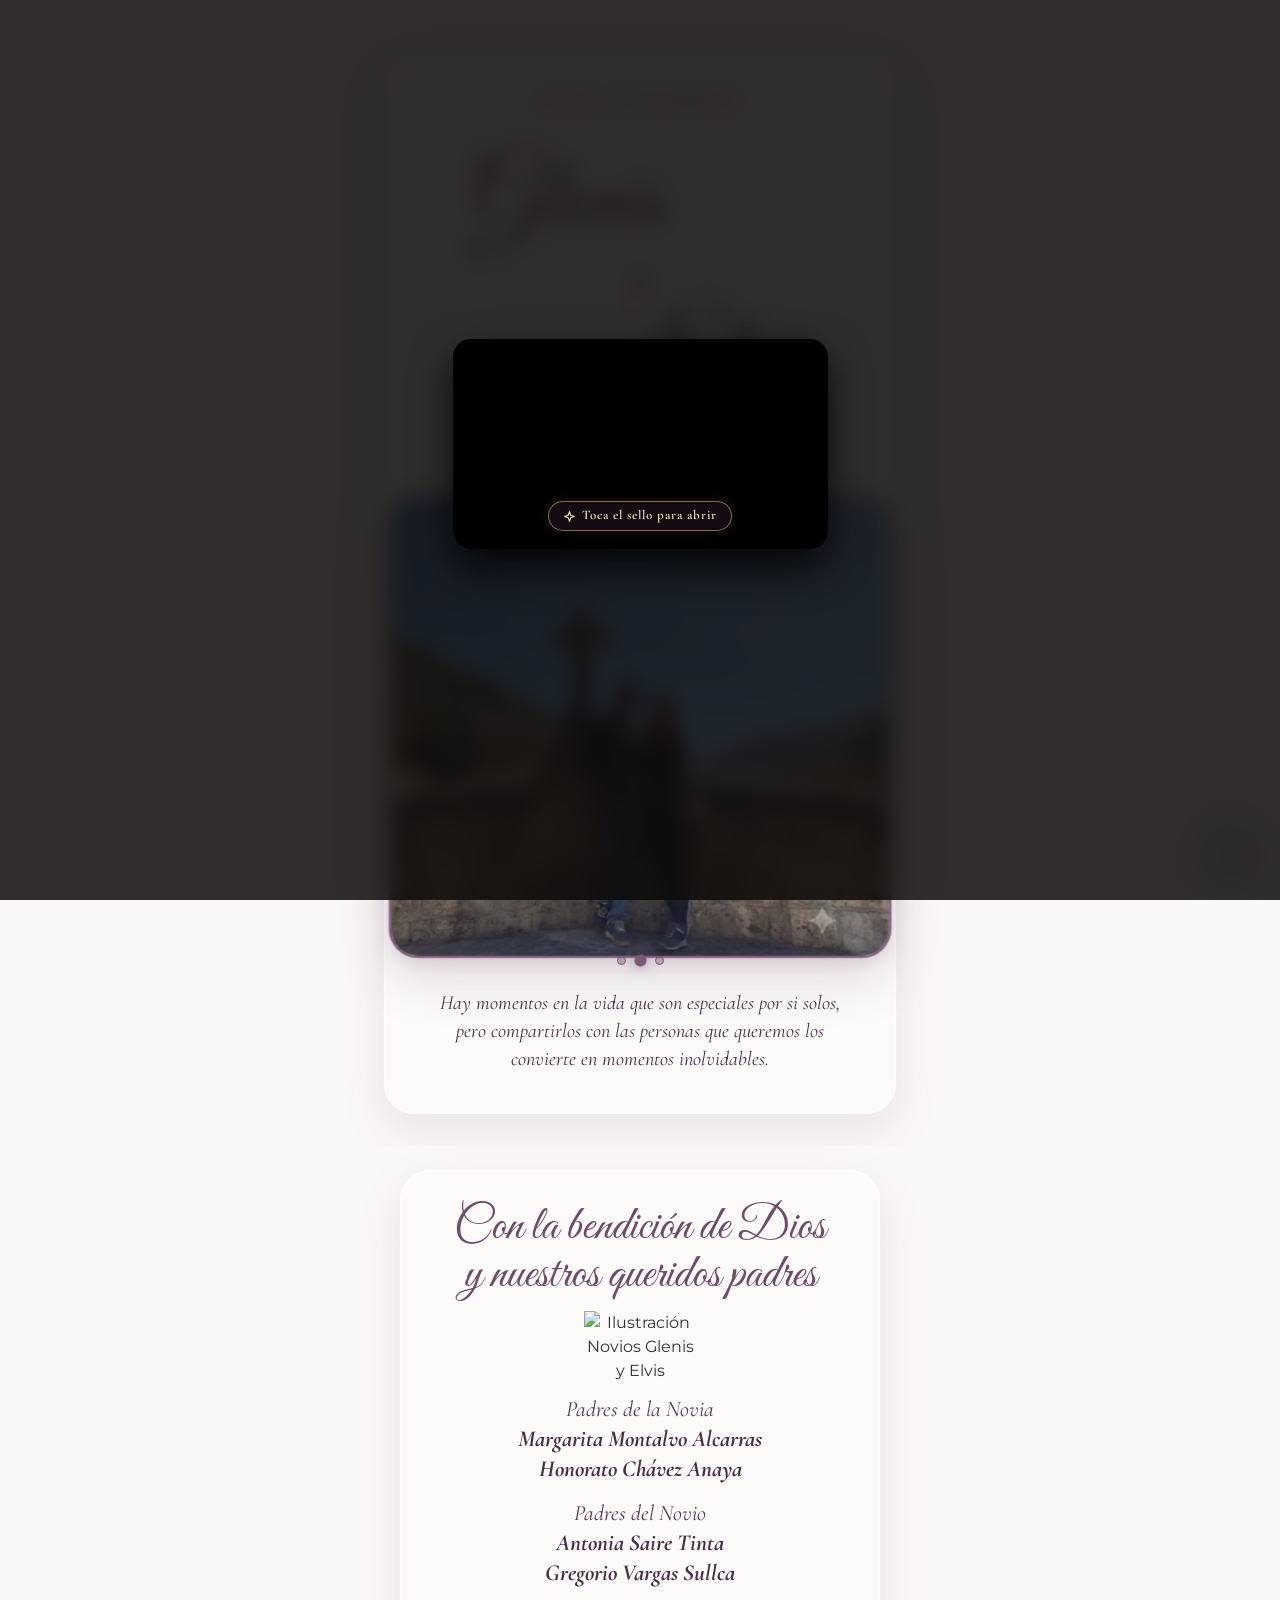
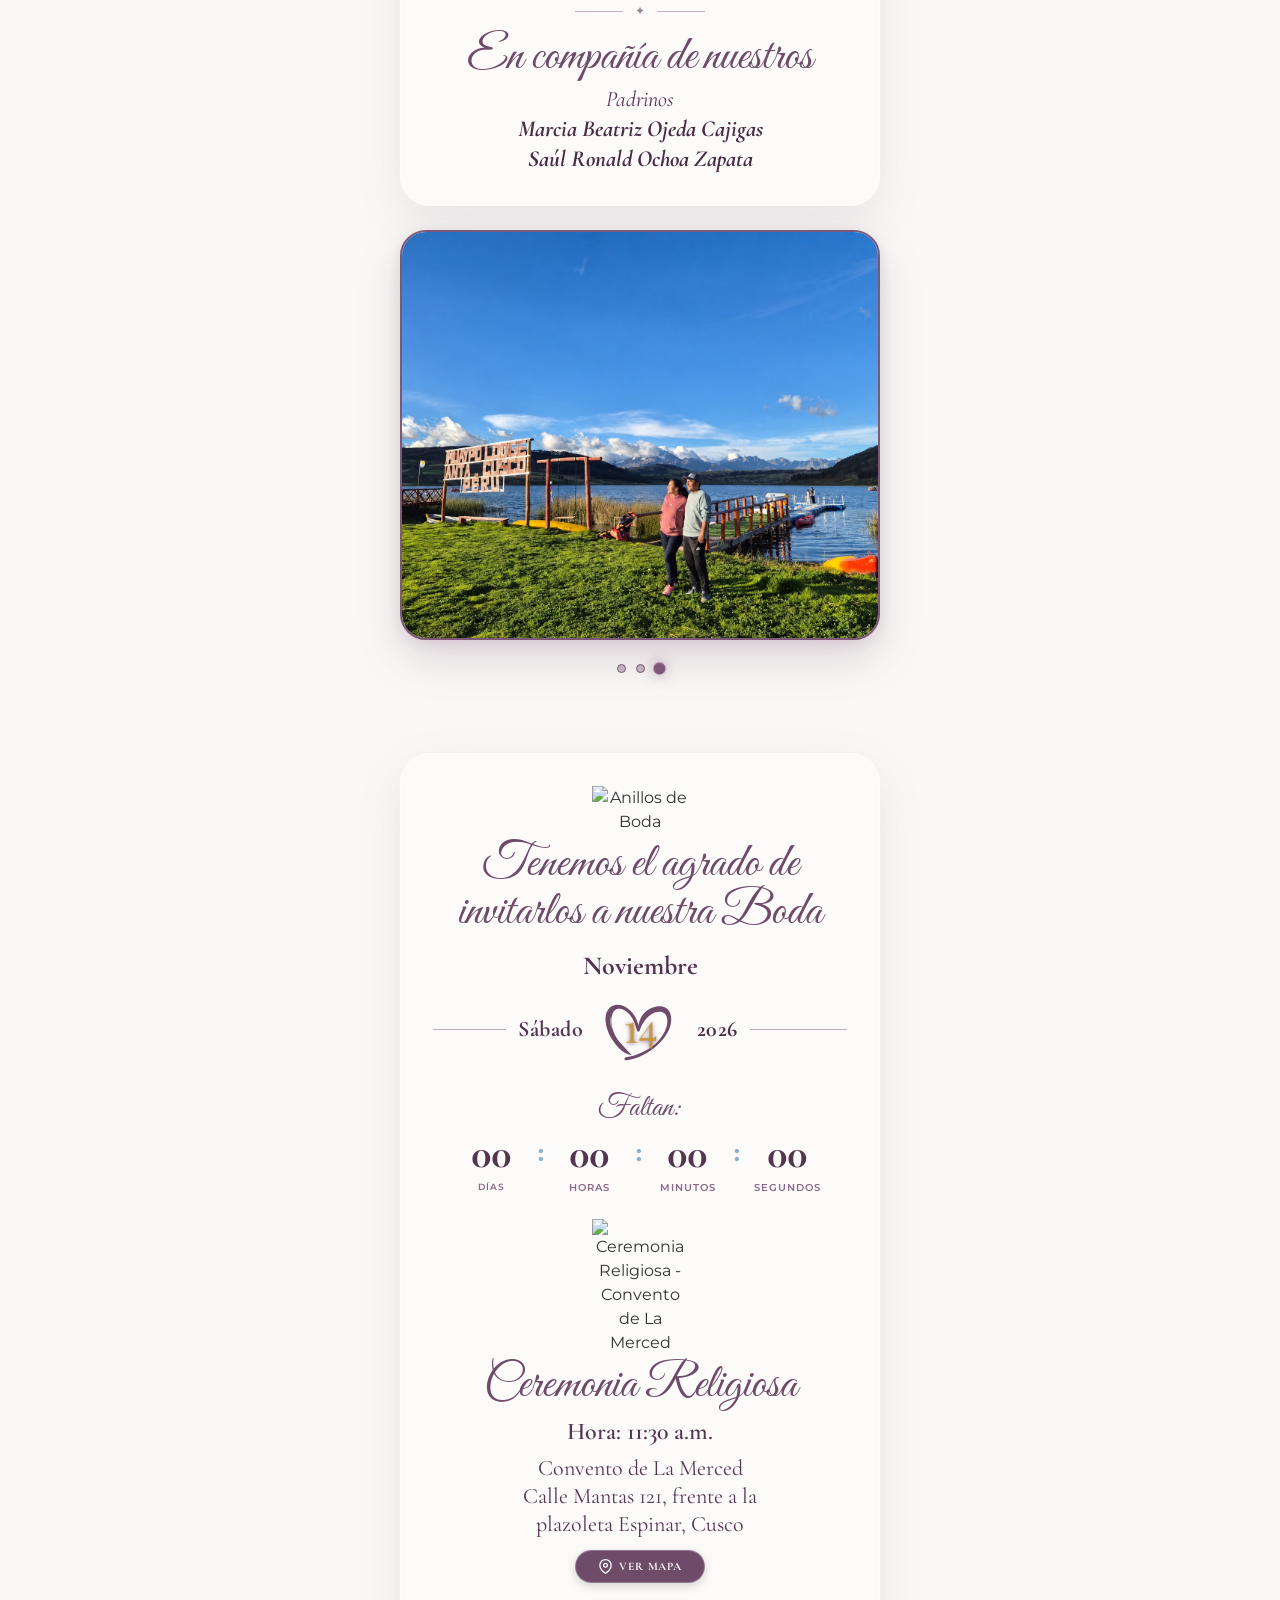
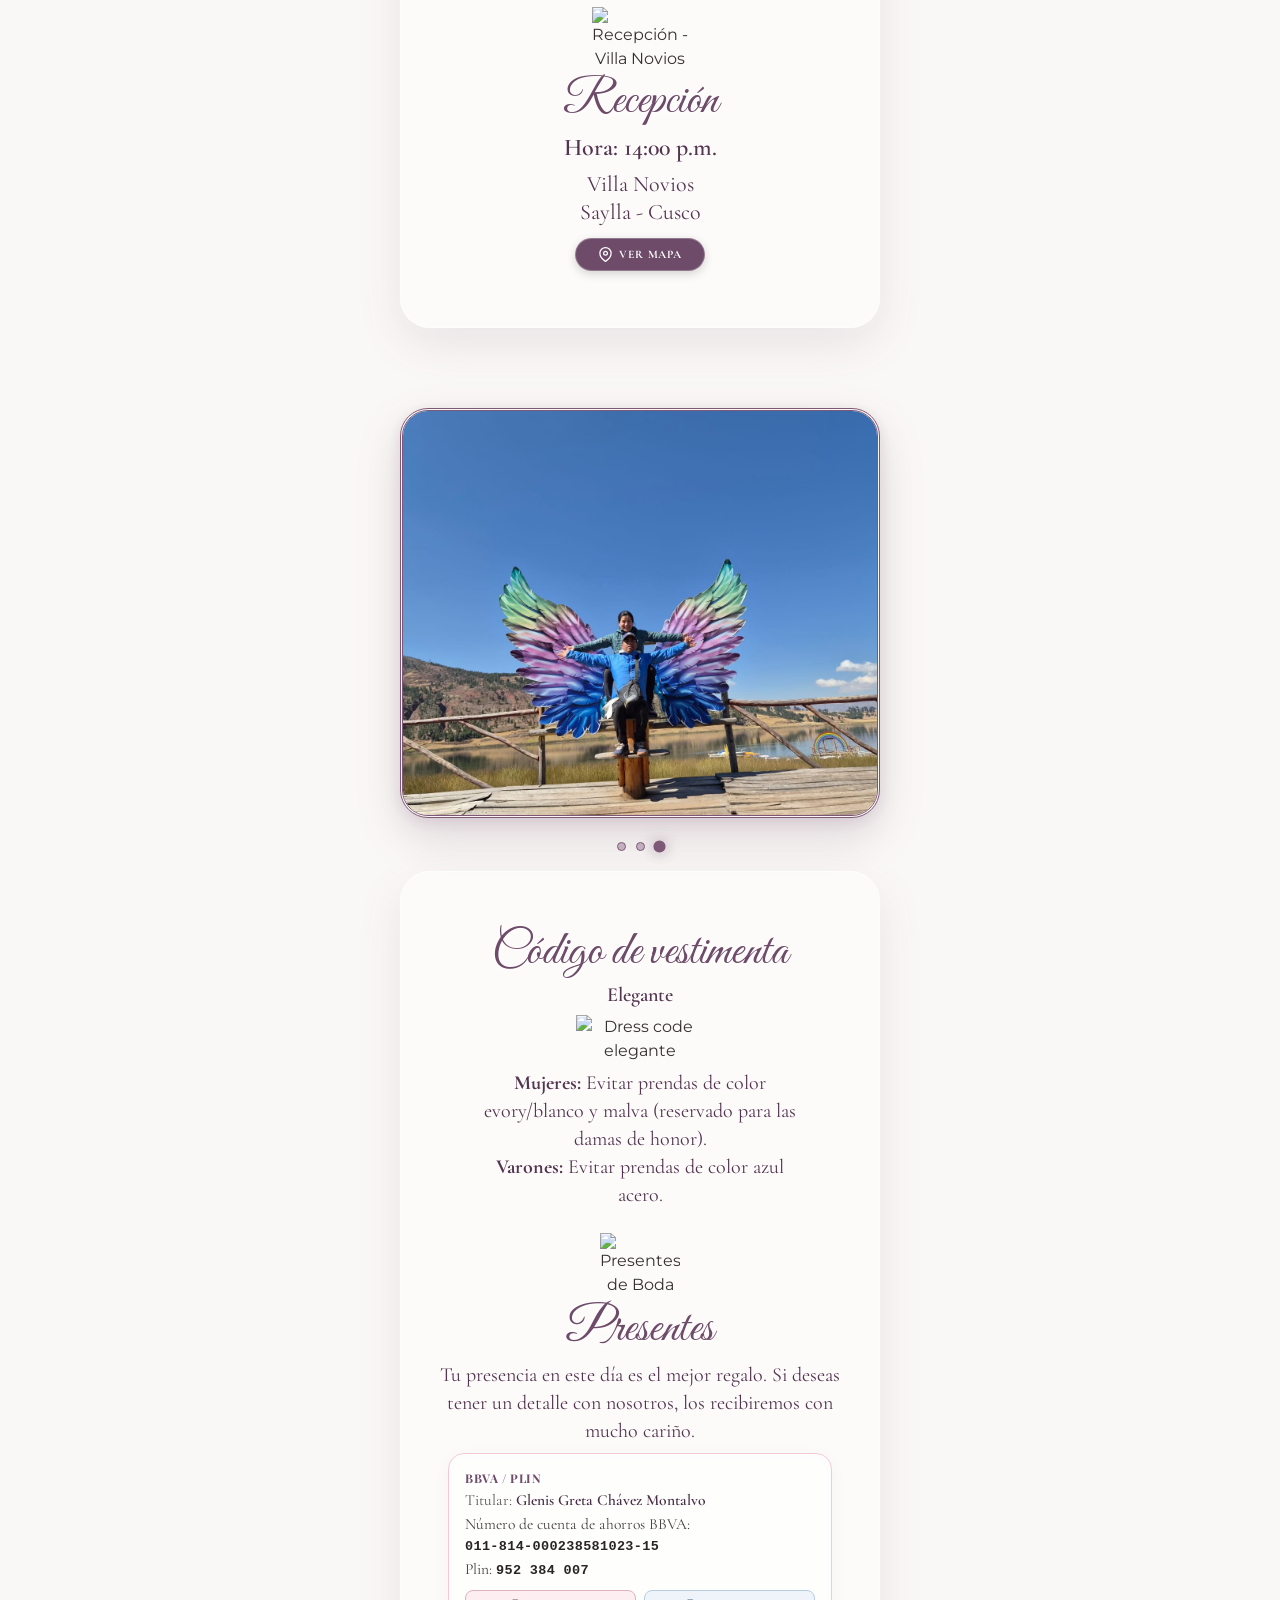
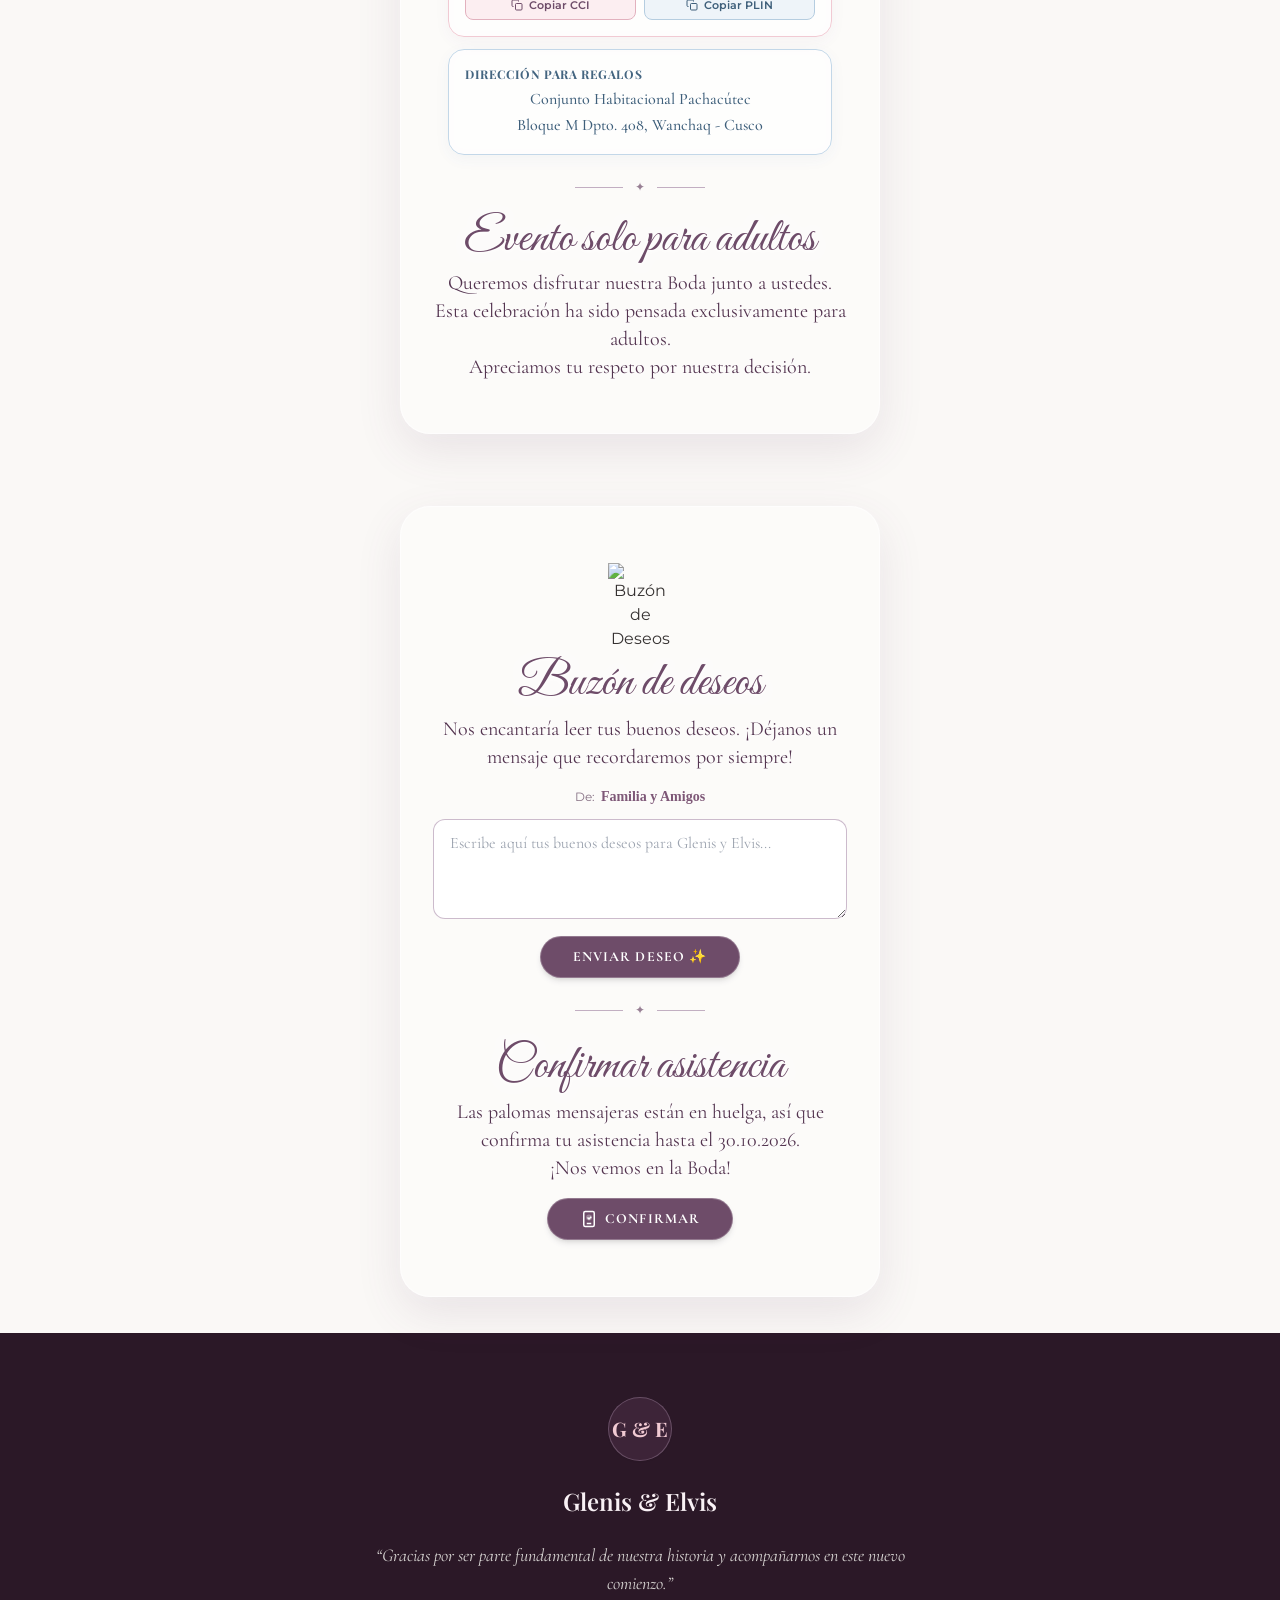
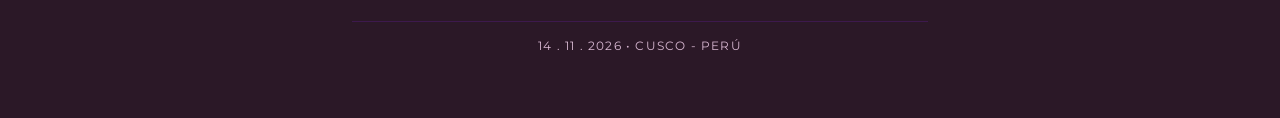
==== index.html @ 15eeb603 "Add files via upload" ====
<!DOCTYPE html>
<html lang="es"><head>
  <meta charset="UTF-8">
  <meta name="viewport" content="width=device-width, initial-scale=1.0">
  <title>Boda de Glenis &amp; Elvis | 14 de Noviembre de 2026</title>
  
  <!-- Favicon y Metadatos para compartir en WhatsApp y Redes Sociales -->
  <meta name="description" content="Acompáñanos a celebrar nuestra boda. Convento de La Merced y Villa Novios Saylla - Cusco. Glenis &amp; Elvis.">
  <meta property="og:title" content="Boda de Glenis &amp; Elvis 💍">
  <meta property="og:description" content="¡Nos Casamos! 14 de Noviembre de 2026 en Cusco. Toca para ver la invitación oficial y confirmar tu asistencia.">
  <meta property="og:type" content="website">

  <!-- Preload de Prioridad Máxima para el Video del Sobre -->
  <link rel="preload" as="video" href="img/video_sobre.mp4" type="video/mp4">

  <!-- Tailwind CSS CDN (Diferido para no bloquear renderizado inicial) -->
  <script src="https://cdn.tailwindcss.com" defer=""></script>
  
  <!-- Google Fonts: Playfair Display, Great Vibes, Cormorant Garamond, Montserrat, Cinzel -->
  <link rel="preconnect" href="https://fonts.googleapis.com">
  <link rel="preconnect" href="https://fonts.gstatic.com" crossorigin="">
  <link href="https://fonts.googleapis.com/css2?family=Alex+Brush&amp;family=Cinzel:wght@500;600;700&amp;family=Cormorant+Garamond:ital,wght@0,400;0,600;0,700;1,400&amp;family=Great+Vibes&amp;family=Lora:ital,wght@0,400;0,600;1,400&amp;family=Montserrat:wght@300;400;500;600;700&amp;family=Playfair+Display:ital,wght@0,400;0,600;0,700;1,400;1,500;1,600&amp;display=swap" rel="stylesheet">
  
  <!-- Fuente Aniyah (Carga Asíncrona sin bloquear renderizado) -->
  <link href="https://fonts.cdnfonts.com/css/aniyah" rel="stylesheet" media="print" onload="this.media='all'">
  
  <!-- Feather / Lucide Icons -->
  <script src="https://unpkg.com/lucide@latest"></script>
  
  <!-- Canvas Confetti -->
  <script src="https://cdn.jsdelivr.net/npm/canvas-confetti@1.6.0/dist/confetti.browser.min.js"></script>

  <!-- Estilos Personalizados -->
  <link rel="stylesheet" href="style.css">
<style>*, ::before, ::after{--tw-border-spacing-x:0;--tw-border-spacing-y:0;--tw-translate-x:0;--tw-translate-y:0;--tw-rotate:0;--tw-skew-x:0;--tw-skew-y:0;--tw-scale-x:1;--tw-scale-y:1;--tw-pan-x: ;--tw-pan-y: ;--tw-pinch-zoom: ;--tw-scroll-snap-strictness:proximity;--tw-gradient-from-position: ;--tw-gradient-via-position: ;--tw-gradient-to-position: ;--tw-ordinal: ;--tw-slashed-zero: ;--tw-numeric-figure: ;--tw-numeric-spacing: ;--tw-numeric-fraction: ;--tw-ring-inset: ;--tw-ring-offset-width:0px;--tw-ring-offset-color:#fff;--tw-ring-color:rgb(59 130 246 / 0.5);--tw-ring-offset-shadow:0 0 #0000;--tw-ring-shadow:0 0 #0000;--tw-shadow:0 0 #0000;--tw-shadow-colored:0 0 #0000;--tw-blur: ;--tw-brightness: ;--tw-contrast: ;--tw-grayscale: ;--tw-hue-rotate: ;--tw-invert: ;--tw-saturate: ;--tw-sepia: ;--tw-drop-shadow: ;--tw-backdrop-blur: ;--tw-backdrop-brightness: ;--tw-backdrop-contrast: ;--tw-backdrop-grayscale: ;--tw-backdrop-hue-rotate: ;--tw-backdrop-invert: ;--tw-backdrop-opacity: ;--tw-backdrop-saturate: ;--tw-backdrop-sepia: ;--tw-contain-size: ;--tw-contain-layout: ;--tw-contain-paint: ;--tw-contain-style: }::backdrop{--tw-border-spacing-x:0;--tw-border-spacing-y:0;--tw-translate-x:0;--tw-translate-y:0;--tw-rotate:0;--tw-skew-x:0;--tw-skew-y:0;--tw-scale-x:1;--tw-scale-y:1;--tw-pan-x: ;--tw-pan-y: ;--tw-pinch-zoom: ;--tw-scroll-snap-strictness:proximity;--tw-gradient-from-position: ;--tw-gradient-via-position: ;--tw-gradient-to-position: ;--tw-ordinal: ;--tw-slashed-zero: ;--tw-numeric-figure: ;--tw-numeric-spacing: ;--tw-numeric-fraction: ;--tw-ring-inset: ;--tw-ring-offset-width:0px;--tw-ring-offset-color:#fff;--tw-ring-color:rgb(59 130 246 / 0.5);--tw-ring-offset-shadow:0 0 #0000;--tw-ring-shadow:0 0 #0000;--tw-shadow:0 0 #0000;--tw-shadow-colored:0 0 #0000;--tw-blur: ;--tw-brightness: ;--tw-contrast: ;--tw-grayscale: ;--tw-hue-rotate: ;--tw-invert: ;--tw-saturate: ;--tw-sepia: ;--tw-drop-shadow: ;--tw-backdrop-blur: ;--tw-backdrop-brightness: ;--tw-backdrop-contrast: ;--tw-backdrop-grayscale: ;--tw-backdrop-hue-rotate: ;--tw-backdrop-invert: ;--tw-backdrop-opacity: ;--tw-backdrop-saturate: ;--tw-backdrop-sepia: ;--tw-contain-size: ;--tw-contain-layout: ;--tw-contain-paint: ;--tw-contain-style: }/* ! tailwindcss v3.4.17 | MIT License | https://tailwindcss.com */*,::after,::before{box-sizing:border-box;border-width:0;border-style:solid;border-color:#e5e7eb}::after,::before{--tw-content:''}:host,html{line-height:1.5;-webkit-text-size-adjust:100%;-moz-tab-size:4;tab-size:4;font-family:ui-sans-serif, system-ui, sans-serif, "Apple Color Emoji", "Segoe UI Emoji", "Segoe UI Symbol", "Noto Color Emoji";font-feature-settings:normal;font-variation-settings:normal;-webkit-tap-highlight-color:transparent}body{margin:0;line-height:inherit}hr{height:0;color:inherit;border-top-width:1px}abbr:where([title]){-webkit-text-decoration:underline dotted;text-decoration:underline dotted}h1,h2,h3,h4,h5,h6{font-size:inherit;font-weight:inherit}a{color:inherit;text-decoration:inherit}b,strong{font-weight:bolder}code,kbd,pre,samp{font-family:ui-monospace, SFMono-Regular, Menlo, Monaco, Consolas, "Liberation Mono", "Courier New", monospace;font-feature-settings:normal;font-variation-settings:normal;font-size:1em}small{font-size:80%}sub,sup{font-size:75%;line-height:0;position:relative;vertical-align:baseline}sub{bottom:-.25em}sup{top:-.5em}table{text-indent:0;border-color:inherit;border-collapse:collapse}button,input,optgroup,select,textarea{font-family:inherit;font-feature-settings:inherit;font-variation-settings:inherit;font-size:100%;font-weight:inherit;line-height:inherit;letter-spacing:inherit;color:inherit;margin:0;padding:0}button,select{text-transform:none}button,input:where([type=button]),input:where([type=reset]),input:where([type=submit]){-webkit-appearance:button;background-color:transparent;background-image:none}:-moz-focusring{outline:auto}:-moz-ui-invalid{box-shadow:none}progress{vertical-align:baseline}::-webkit-inner-spin-button,::-webkit-outer-spin-button{height:auto}[type=search]{-webkit-appearance:textfield;outline-offset:-2px}::-webkit-search-decoration{-webkit-appearance:none}::-webkit-file-upload-button{-webkit-appearance:button;font:inherit}summary{display:list-item}blockquote,dd,dl,figure,h1,h2,h3,h4,h5,h6,hr,p,pre{margin:0}fieldset{margin:0;padding:0}legend{padding:0}menu,ol,ul{list-style:none;margin:0;padding:0}dialog{padding:0}textarea{resize:vertical}input::placeholder,textarea::placeholder{opacity:1;color:#9ca3af}[role=button],button{cursor:pointer}:disabled{cursor:default}audio,canvas,embed,iframe,img,object,svg,video{display:block;vertical-align:middle}img,video{max-width:100%;height:auto}[hidden]:where(:not([hidden=until-found])){display:none}.fixed{position:fixed}.absolute{position:absolute}.relative{position:relative}.inset-0{inset:0px}.right-4{right:1rem}.top-4{top:1rem}.z-10{z-index:10}.z-\[998\]{z-index:998}.z-\[999\]{z-index:999}.mx-auto{margin-left:auto;margin-right:auto}.my-2{margin-top:0.5rem;margin-bottom:0.5rem}.my-3{margin-top:0.75rem;margin-bottom:0.75rem}.my-3\.5{margin-top:0.875rem;margin-bottom:0.875rem}.my-4{margin-top:1rem;margin-bottom:1rem}.my-5{margin-top:1.25rem;margin-bottom:1.25rem}.my-6{margin-top:1.5rem;margin-bottom:1.5rem}.my-auto{margin-top:auto;margin-bottom:auto}.mb-0\.5{margin-bottom:0.125rem}.mb-1{margin-bottom:0.25rem}.mb-1\.5{margin-bottom:0.375rem}.mb-2{margin-bottom:0.5rem}.mb-3{margin-bottom:0.75rem}.mb-4{margin-bottom:1rem}.mb-5{margin-bottom:1.25rem}.mt-0\.5{margin-top:0.125rem}.mt-1\.5{margin-top:0.375rem}.mt-2\.5{margin-top:0.625rem}.mt-20{margin-top:5rem}.mt-6{margin-top:1.5rem}.block{display:block}.flex{display:flex}.inline-flex{display:inline-flex}.grid{display:grid}.hidden{display:none}.h-16{height:4rem}.h-4{height:1rem}.h-\[1px\]{height:1px}.h-auto{height:auto}.min-h-\[660px\]{min-height:660px}.min-h-screen{min-height:100vh}.w-12{width:3rem}.w-16{width:4rem}.w-20{width:5rem}.w-24{width:6rem}.w-28{width:7rem}.w-4{width:1rem}.w-full{width:100%}.max-w-\[280px\]{max-width:280px}.max-w-lg{max-width:32rem}.max-w-md{max-width:28rem}.max-w-sm{max-width:24rem}.max-w-xl{max-width:36rem}.max-w-xs{max-width:20rem}@keyframes pulse{50%{opacity:.5}}.animate-pulse{animation:pulse 2s cubic-bezier(0.4, 0, 0.6, 1) infinite}.cursor-pointer{cursor:pointer}.select-none{-webkit-user-select:none;user-select:none}.grid-cols-2{grid-template-columns:repeat(2, minmax(0, 1fr))}.flex-col{flex-direction:column}.items-center{align-items:center}.justify-start{justify-content:flex-start}.justify-end{justify-content:flex-end}.justify-center{justify-content:center}.justify-between{justify-content:space-between}.gap-1\.5{gap:0.375rem}.gap-2{gap:0.5rem}.gap-3{gap:0.75rem}.space-y-0\.5 > :not([hidden]) ~ :not([hidden]){--tw-space-y-reverse:0;margin-top:calc(0.125rem * calc(1 - var(--tw-space-y-reverse)));margin-bottom:calc(0.125rem * var(--tw-space-y-reverse))}.space-y-1 > :not([hidden]) ~ :not([hidden]){--tw-space-y-reverse:0;margin-top:calc(0.25rem * calc(1 - var(--tw-space-y-reverse)));margin-bottom:calc(0.25rem * var(--tw-space-y-reverse))}.space-y-1\.5 > :not([hidden]) ~ :not([hidden]){--tw-space-y-reverse:0;margin-top:calc(0.375rem * calc(1 - var(--tw-space-y-reverse)));margin-bottom:calc(0.375rem * var(--tw-space-y-reverse))}.space-y-2 > :not([hidden]) ~ :not([hidden]){--tw-space-y-reverse:0;margin-top:calc(0.5rem * calc(1 - var(--tw-space-y-reverse)));margin-bottom:calc(0.5rem * var(--tw-space-y-reverse))}.space-y-4 > :not([hidden]) ~ :not([hidden]){--tw-space-y-reverse:0;margin-top:calc(1rem * calc(1 - var(--tw-space-y-reverse)));margin-bottom:calc(1rem * var(--tw-space-y-reverse))}.space-y-6 > :not([hidden]) ~ :not([hidden]){--tw-space-y-reverse:0;margin-top:calc(1.5rem * calc(1 - var(--tw-space-y-reverse)));margin-bottom:calc(1.5rem * var(--tw-space-y-reverse))}.self-center{align-self:center}.overflow-hidden{overflow:hidden}.overflow-visible{overflow:visible}.overflow-y-auto{overflow-y:auto}.truncate{overflow:hidden;text-overflow:ellipsis;white-space:nowrap}.rounded-2xl{border-radius:1rem}.rounded-3xl{border-radius:1.5rem}.rounded-full{border-radius:9999px}.rounded-md{border-radius:0.375rem}.rounded-xl{border-radius:0.75rem}.border{border-width:1px}.border-y{border-top-width:1px;border-bottom-width:1px}.border-t{border-top-width:1px}.border-\[\#aa8eaa\]{--tw-border-opacity:1;border-color:rgb(170 142 170 / var(--tw-border-opacity, 1))}.border-\[\#aa8eaa\]\/40{border-color:rgb(170 142 170 / 0.4)}.border-\[\#aa8eaa\]\/60{border-color:rgb(170 142 170 / 0.6)}.border-\[\#b5cde0\]{--tw-border-opacity:1;border-color:rgb(181 205 224 / var(--tw-border-opacity, 1))}.border-\[\#c3d7e8\]{--tw-border-opacity:1;border-color:rgb(195 215 232 / var(--tw-border-opacity, 1))}.border-\[\#e2b1be\]{--tw-border-opacity:1;border-color:rgb(226 177 190 / var(--tw-border-opacity, 1))}.border-\[\#ede0d2\]\/90{border-color:rgb(237 224 210 / 0.9)}.border-\[\#f1cad3\]{--tw-border-opacity:1;border-color:rgb(241 202 211 / var(--tw-border-opacity, 1))}.border-purple-900\/40{border-color:rgb(88 28 135 / 0.4)}.border-stone-200{--tw-border-opacity:1;border-color:rgb(231 229 228 / var(--tw-border-opacity, 1))}.border-stone-300{--tw-border-opacity:1;border-color:rgb(214 211 209 / var(--tw-border-opacity, 1))}.bg-\[\#2b1827\]{--tw-bg-opacity:1;background-color:rgb(43 24 39 / var(--tw-bg-opacity, 1))}.bg-\[\#3d2438\]{--tw-bg-opacity:1;background-color:rgb(61 36 56 / var(--tw-bg-opacity, 1))}.bg-\[\#aa8eaa\]{--tw-bg-opacity:1;background-color:rgb(170 142 170 / var(--tw-bg-opacity, 1))}.bg-\[\#eef4f9\]{--tw-bg-opacity:1;background-color:rgb(238 244 249 / var(--tw-bg-opacity, 1))}.bg-\[\#faf7f2\]{--tw-bg-opacity:1;background-color:rgb(250 247 242 / var(--tw-bg-opacity, 1))}.bg-\[\#fceef1\]{--tw-bg-opacity:1;background-color:rgb(252 238 241 / var(--tw-bg-opacity, 1))}.bg-\[\#fceef1\]\/70{background-color:rgb(252 238 241 / 0.7)}.bg-stone-900\/60{background-color:rgb(28 25 23 / 0.6)}.bg-stone-950\/85{background-color:rgb(12 10 9 / 0.85)}.bg-white{--tw-bg-opacity:1;background-color:rgb(255 255 255 / var(--tw-bg-opacity, 1))}.bg-white\/90{background-color:rgb(255 255 255 / 0.9)}.object-contain{object-fit:contain}.p-1{padding:0.25rem}.p-2\.5{padding:0.625rem}.p-4{padding:1rem}.p-5{padding:1.25rem}.p-6{padding:1.5rem}.px-10{padding-left:2.5rem;padding-right:2.5rem}.px-3\.5{padding-left:0.875rem;padding-right:0.875rem}.px-4{padding-left:1rem;padding-right:1rem}.px-6{padding-left:1.5rem;padding-right:1.5rem}.py-1{padding-top:0.25rem;padding-bottom:0.25rem}.py-16{padding-top:4rem;padding-bottom:4rem}.py-2{padding-top:0.5rem;padding-bottom:0.5rem}.py-2\.5{padding-top:0.625rem;padding-bottom:0.625rem}.py-3\.5{padding-top:0.875rem;padding-bottom:0.875rem}.py-5{padding-top:1.25rem;padding-bottom:1.25rem}.py-8{padding-top:2rem;padding-bottom:2rem}.pb-0\.5{padding-bottom:0.125rem}.pb-2{padding-bottom:0.5rem}.pb-4{padding-bottom:1rem}.pb-6{padding-bottom:1.5rem}.pt-0\.5{padding-top:0.125rem}.pt-1{padding-top:0.25rem}.pt-10{padding-top:2.5rem}.pt-2{padding-top:0.5rem}.pt-4{padding-top:1rem}.pt-6{padding-top:1.5rem}.text-center{text-align:center}.font-mono{font-family:ui-monospace, SFMono-Regular, Menlo, Monaco, Consolas, "Liberation Mono", "Courier New", monospace}.font-serif{font-family:ui-serif, Georgia, Cambria, "Times New Roman", Times, serif}.text-2xl{font-size:1.5rem;line-height:2rem}.text-3xl{font-size:1.875rem;line-height:2.25rem}.text-4xl{font-size:2.25rem;line-height:2.5rem}.text-6xl{font-size:3.75rem;line-height:1}.text-\[10px\]{font-size:10px}.text-\[11px\]{font-size:11px}.text-\[13\.5px\]{font-size:13.5px}.text-\[9px\]{font-size:9px}.text-base{font-size:1rem;line-height:1.5rem}.text-lg{font-size:1.125rem;line-height:1.75rem}.text-sm{font-size:0.875rem;line-height:1.25rem}.text-xl{font-size:1.25rem;line-height:1.75rem}.text-xs{font-size:0.75rem;line-height:1rem}.font-bold{font-weight:700}.font-medium{font-weight:500}.font-semibold{font-weight:600}.uppercase{text-transform:uppercase}.normal-case{text-transform:none}.italic{font-style:italic}.leading-\[1\.0\]{line-height:1.0}.leading-normal{line-height:1.5}.leading-relaxed{line-height:1.625}.leading-snug{line-height:1.375}.leading-tight{line-height:1.25}.tracking-\[0\.25em\]{letter-spacing:0.25em}.tracking-\[0\.28em\]{letter-spacing:0.28em}.tracking-\[0\.38em\]{letter-spacing:0.38em}.tracking-\[0\.3em\]{letter-spacing:0.3em}.tracking-normal{letter-spacing:0em}.tracking-tight{letter-spacing:-0.025em}.tracking-wide{letter-spacing:0.025em}.tracking-wider{letter-spacing:0.05em}.tracking-widest{letter-spacing:0.1em}.text-\[\#241c15\]{--tw-text-opacity:1;color:rgb(36 28 21 / var(--tw-text-opacity, 1))}.text-\[\#3e5f7a\]{--tw-text-opacity:1;color:rgb(62 95 122 / var(--tw-text-opacity, 1))}.text-\[\#446580\]{--tw-text-opacity:1;color:rgb(68 101 128 / var(--tw-text-opacity, 1))}.text-\[\#482d44\]{--tw-text-opacity:1;color:rgb(72 45 68 / var(--tw-text-opacity, 1))}.text-\[\#543550\]{--tw-text-opacity:1;color:rgb(84 53 80 / var(--tw-text-opacity, 1))}.text-\[\#55463b\]{--tw-text-opacity:1;color:rgb(85 70 59 / var(--tw-text-opacity, 1))}.text-\[\#6e4c69\]{--tw-text-opacity:1;color:rgb(110 76 105 / var(--tw-text-opacity, 1))}.text-\[\#8c6788\]{--tw-text-opacity:1;color:rgb(140 103 136 / var(--tw-text-opacity, 1))}.text-\[\#8d6328\]{--tw-text-opacity:1;color:rgb(141 99 40 / var(--tw-text-opacity, 1))}.text-\[\#8faec8\]{--tw-text-opacity:1;color:rgb(143 174 200 / var(--tw-text-opacity, 1))}.text-\[\#937d6d\]{--tw-text-opacity:1;color:rgb(147 125 109 / var(--tw-text-opacity, 1))}.text-\[\#a8793b\]{--tw-text-opacity:1;color:rgb(168 121 59 / var(--tw-text-opacity, 1))}.text-\[\#b38743\]{--tw-text-opacity:1;color:rgb(179 135 67 / var(--tw-text-opacity, 1))}.text-\[\#cbb292\]\/60{color:rgb(203 178 146 / 0.6)}.text-\[\#d8b8d2\]{--tw-text-opacity:1;color:rgb(216 184 210 / var(--tw-text-opacity, 1))}.text-\[\#e5c378\]{--tw-text-opacity:1;color:rgb(229 195 120 / var(--tw-text-opacity, 1))}.text-\[\#e8d7ad\]{--tw-text-opacity:1;color:rgb(232 215 173 / var(--tw-text-opacity, 1))}.text-\[\#f1cad3\]{--tw-text-opacity:1;color:rgb(241 202 211 / var(--tw-text-opacity, 1))}.text-\[\#f9f1f5\]{--tw-text-opacity:1;color:rgb(249 241 245 / var(--tw-text-opacity, 1))}.text-stone-300{--tw-text-opacity:1;color:rgb(214 211 209 / var(--tw-text-opacity, 1))}.text-stone-400{--tw-text-opacity:1;color:rgb(168 162 158 / var(--tw-text-opacity, 1))}.text-stone-500{--tw-text-opacity:1;color:rgb(120 113 108 / var(--tw-text-opacity, 1))}.text-stone-600{--tw-text-opacity:1;color:rgb(87 83 78 / var(--tw-text-opacity, 1))}.text-stone-700{--tw-text-opacity:1;color:rgb(68 64 60 / var(--tw-text-opacity, 1))}.text-stone-800{--tw-text-opacity:1;color:rgb(41 37 36 / var(--tw-text-opacity, 1))}.underline{-webkit-text-decoration-line:underline;text-decoration-line:underline}.antialiased{-webkit-font-smoothing:antialiased;-moz-osx-font-smoothing:grayscale}.opacity-70{opacity:0.7}.opacity-90{opacity:0.9}.opacity-95{opacity:0.95}.mix-blend-multiply{mix-blend-mode:multiply}.shadow-2xl{--tw-shadow:0 25px 50px -12px rgb(0 0 0 / 0.25);--tw-shadow-colored:0 25px 50px -12px var(--tw-shadow-color);box-shadow:var(--tw-ring-offset-shadow, 0 0 #0000), var(--tw-ring-shadow, 0 0 #0000), var(--tw-shadow)}.shadow-lg{--tw-shadow:0 10px 15px -3px rgb(0 0 0 / 0.1), 0 4px 6px -4px rgb(0 0 0 / 0.1);--tw-shadow-colored:0 10px 15px -3px var(--tw-shadow-color), 0 4px 6px -4px var(--tw-shadow-color);box-shadow:var(--tw-ring-offset-shadow, 0 0 #0000), var(--tw-ring-shadow, 0 0 #0000), var(--tw-shadow)}.shadow-md{--tw-shadow:0 4px 6px -1px rgb(0 0 0 / 0.1), 0 2px 4px -2px rgb(0 0 0 / 0.1);--tw-shadow-colored:0 4px 6px -1px var(--tw-shadow-color), 0 2px 4px -2px var(--tw-shadow-color);box-shadow:var(--tw-ring-offset-shadow, 0 0 #0000), var(--tw-ring-shadow, 0 0 #0000), var(--tw-shadow)}.backdrop-blur-md{--tw-backdrop-blur:blur(12px);-webkit-backdrop-filter:var(--tw-backdrop-blur) var(--tw-backdrop-brightness) var(--tw-backdrop-contrast) var(--tw-backdrop-grayscale) var(--tw-backdrop-hue-rotate) var(--tw-backdrop-invert) var(--tw-backdrop-opacity) var(--tw-backdrop-saturate) var(--tw-backdrop-sepia);backdrop-filter:var(--tw-backdrop-blur) var(--tw-backdrop-brightness) var(--tw-backdrop-contrast) var(--tw-backdrop-grayscale) var(--tw-backdrop-hue-rotate) var(--tw-backdrop-invert) var(--tw-backdrop-opacity) var(--tw-backdrop-saturate) var(--tw-backdrop-sepia)}.transition-all{transition-property:all;transition-timing-function:cubic-bezier(0.4, 0, 0.2, 1);transition-duration:150ms}.transition-colors{transition-property:color, background-color, border-color, fill, stroke, -webkit-text-decoration-color;transition-property:color, background-color, border-color, text-decoration-color, fill, stroke;transition-property:color, background-color, border-color, text-decoration-color, fill, stroke, -webkit-text-decoration-color;transition-timing-function:cubic-bezier(0.4, 0, 0.2, 1);transition-duration:150ms}.transition-opacity{transition-property:opacity;transition-timing-function:cubic-bezier(0.4, 0, 0.2, 1);transition-duration:150ms}.transition-transform{transition-property:transform;transition-timing-function:cubic-bezier(0.4, 0, 0.2, 1);transition-duration:150ms}.duration-300{transition-duration:300ms}.duration-700{transition-duration:700ms}.ease-out{transition-timing-function:cubic-bezier(0, 0, 0.2, 1)}.selection\:bg-amber-100 *::selection{--tw-bg-opacity:1;background-color:rgb(254 243 199 / var(--tw-bg-opacity, 1))}.selection\:text-amber-900 *::selection{--tw-text-opacity:1;color:rgb(120 53 15 / var(--tw-text-opacity, 1))}.selection\:bg-amber-100::selection{--tw-bg-opacity:1;background-color:rgb(254 243 199 / var(--tw-bg-opacity, 1))}.selection\:text-amber-900::selection{--tw-text-opacity:1;color:rgb(120 53 15 / var(--tw-text-opacity, 1))}.hover\:scale-105:hover{--tw-scale-x:1.05;--tw-scale-y:1.05;transform:translate(var(--tw-translate-x), var(--tw-translate-y)) rotate(var(--tw-rotate)) skewX(var(--tw-skew-x)) skewY(var(--tw-skew-y)) scaleX(var(--tw-scale-x)) scaleY(var(--tw-scale-y))}.hover\:bg-\[\#e0ecf5\]:hover{--tw-bg-opacity:1;background-color:rgb(224 236 245 / var(--tw-bg-opacity, 1))}.hover\:bg-\[\#f8e0e6\]:hover{--tw-bg-opacity:1;background-color:rgb(248 224 230 / var(--tw-bg-opacity, 1))}.hover\:text-\[\#8faec8\]:hover{--tw-text-opacity:1;color:rgb(143 174 200 / var(--tw-text-opacity, 1))}.hover\:text-\[\#f1cad3\]:hover{--tw-text-opacity:1;color:rgb(241 202 211 / var(--tw-text-opacity, 1))}.hover\:text-stone-800:hover{--tw-text-opacity:1;color:rgb(41 37 36 / var(--tw-text-opacity, 1))}.hover\:opacity-80:hover{opacity:0.8}.focus\:outline-none:focus{outline:2px solid transparent;outline-offset:2px}.focus\:ring-2:focus{--tw-ring-offset-shadow:var(--tw-ring-inset) 0 0 0 var(--tw-ring-offset-width) var(--tw-ring-offset-color);--tw-ring-shadow:var(--tw-ring-inset) 0 0 0 calc(2px + var(--tw-ring-offset-width)) var(--tw-ring-color);box-shadow:var(--tw-ring-offset-shadow), var(--tw-ring-shadow), var(--tw-shadow, 0 0 #0000)}.focus\:ring-\[\#aa8eaa\]:focus{--tw-ring-opacity:1;--tw-ring-color:rgb(170 142 170 / var(--tw-ring-opacity, 1))}.group:hover .group-hover\:scale-105{--tw-scale-x:1.05;--tw-scale-y:1.05;transform:translate(var(--tw-translate-x), var(--tw-translate-y)) rotate(var(--tw-rotate)) skewX(var(--tw-skew-x)) skewY(var(--tw-skew-y)) scaleX(var(--tw-scale-x)) scaleY(var(--tw-scale-y))}@media (min-width: 640px){.sm\:w-20{width:5rem}.sm\:w-24{width:6rem}.sm\:w-28{width:7rem}.sm\:w-32{width:8rem}.sm\:max-w-\[340px\]{max-width:340px}.sm\:flex-row{flex-direction:row}.sm\:gap-4{gap:1rem}.sm\:p-6{padding:1.5rem}.sm\:p-8{padding:2rem}.sm\:px-8{padding-left:2rem;padding-right:2rem}.sm\:py-10{padding-top:2.5rem;padding-bottom:2.5rem}.sm\:pt-5{padding-top:1.25rem}.sm\:text-3xl{font-size:1.875rem;line-height:2.25rem}.sm\:text-4xl{font-size:2.25rem;line-height:2.5rem}.sm\:text-5xl{font-size:3rem;line-height:1}.sm\:text-7xl{font-size:4.5rem;line-height:1}.sm\:text-\[10px\]{font-size:10px}.sm\:text-\[11px\]{font-size:11px}.sm\:text-\[14\.5px\]{font-size:14.5px}.sm\:text-\[23px\]{font-size:23px}.sm\:text-base{font-size:1rem;line-height:1.5rem}.sm\:text-lg{font-size:1.125rem;line-height:1.75rem}.sm\:text-sm{font-size:0.875rem;line-height:1.25rem}.sm\:text-xl{font-size:1.25rem;line-height:1.75rem}.sm\:text-xs{font-size:0.75rem;line-height:1rem}}@media (min-width: 768px){.md\:text-5xl{font-size:3rem;line-height:1}.md\:text-6xl{font-size:3.75rem;line-height:1}.md\:text-8xl{font-size:6rem;line-height:1}}</style><style>*, ::before, ::after{--tw-border-spacing-x:0;--tw-border-spacing-y:0;--tw-translate-x:0;--tw-translate-y:0;--tw-rotate:0;--tw-skew-x:0;--tw-skew-y:0;--tw-scale-x:1;--tw-scale-y:1;--tw-pan-x: ;--tw-pan-y: ;--tw-pinch-zoom: ;--tw-scroll-snap-strictness:proximity;--tw-gradient-from-position: ;--tw-gradient-via-position: ;--tw-gradient-to-position: ;--tw-ordinal: ;--tw-slashed-zero: ;--tw-numeric-figure: ;--tw-numeric-spacing: ;--tw-numeric-fraction: ;--tw-ring-inset: ;--tw-ring-offset-width:0px;--tw-ring-offset-color:#fff;--tw-ring-color:rgb(59 130 246 / 0.5);--tw-ring-offset-shadow:0 0 #0000;--tw-ring-shadow:0 0 #0000;--tw-shadow:0 0 #0000;--tw-shadow-colored:0 0 #0000;--tw-blur: ;--tw-brightness: ;--tw-contrast: ;--tw-grayscale: ;--tw-hue-rotate: ;--tw-invert: ;--tw-saturate: ;--tw-sepia: ;--tw-drop-shadow: ;--tw-backdrop-blur: ;--tw-backdrop-brightness: ;--tw-backdrop-contrast: ;--tw-backdrop-grayscale: ;--tw-backdrop-hue-rotate: ;--tw-backdrop-invert: ;--tw-backdrop-opacity: ;--tw-backdrop-saturate: ;--tw-backdrop-sepia: ;--tw-contain-size: ;--tw-contain-layout: ;--tw-contain-paint: ;--tw-contain-style: }::backdrop{--tw-border-spacing-x:0;--tw-border-spacing-y:0;--tw-translate-x:0;--tw-translate-y:0;--tw-rotate:0;--tw-skew-x:0;--tw-skew-y:0;--tw-scale-x:1;--tw-scale-y:1;--tw-pan-x: ;--tw-pan-y: ;--tw-pinch-zoom: ;--tw-scroll-snap-strictness:proximity;--tw-gradient-from-position: ;--tw-gradient-via-position: ;--tw-gradient-to-position: ;--tw-ordinal: ;--tw-slashed-zero: ;--tw-numeric-figure: ;--tw-numeric-spacing: ;--tw-numeric-fraction: ;--tw-ring-inset: ;--tw-ring-offset-width:0px;--tw-ring-offset-color:#fff;--tw-ring-color:rgb(59 130 246 / 0.5);--tw-ring-offset-shadow:0 0 #0000;--tw-ring-shadow:0 0 #0000;--tw-shadow:0 0 #0000;--tw-shadow-colored:0 0 #0000;--tw-blur: ;--tw-brightness: ;--tw-contrast: ;--tw-grayscale: ;--tw-hue-rotate: ;--tw-invert: ;--tw-saturate: ;--tw-sepia: ;--tw-drop-shadow: ;--tw-backdrop-blur: ;--tw-backdrop-brightness: ;--tw-backdrop-contrast: ;--tw-backdrop-grayscale: ;--tw-backdrop-hue-rotate: ;--tw-backdrop-invert: ;--tw-backdrop-opacity: ;--tw-backdrop-saturate: ;--tw-backdrop-sepia: ;--tw-contain-size: ;--tw-contain-layout: ;--tw-contain-paint: ;--tw-contain-style: }/* ! tailwindcss v3.4.17 | MIT License | https://tailwindcss.com */*,::after,::before{box-sizing:border-box;border-width:0;border-style:solid;border-color:#e5e7eb}::after,::before{--tw-content:''}:host,html{line-height:1.5;-webkit-text-size-adjust:100%;-moz-tab-size:4;tab-size:4;font-family:ui-sans-serif, system-ui, sans-serif, "Apple Color Emoji", "Segoe UI Emoji", "Segoe UI Symbol", "Noto Color Emoji";font-feature-settings:normal;font-variation-settings:normal;-webkit-tap-highlight-color:transparent}body{margin:0;line-height:inherit}hr{height:0;color:inherit;border-top-width:1px}abbr:where([title]){-webkit-text-decoration:underline dotted;text-decoration:underline dotted}h1,h2,h3,h4,h5,h6{font-size:inherit;font-weight:inherit}a{color:inherit;text-decoration:inherit}b,strong{font-weight:bolder}code,kbd,pre,samp{font-family:ui-monospace, SFMono-Regular, Menlo, Monaco, Consolas, "Liberation Mono", "Courier New", monospace;font-feature-settings:normal;font-variation-settings:normal;font-size:1em}small{font-size:80%}sub,sup{font-size:75%;line-height:0;position:relative;vertical-align:baseline}sub{bottom:-.25em}sup{top:-.5em}table{text-indent:0;border-color:inherit;border-collapse:collapse}button,input,optgroup,select,textarea{font-family:inherit;font-feature-settings:inherit;font-variation-settings:inherit;font-size:100%;font-weight:inherit;line-height:inherit;letter-spacing:inherit;color:inherit;margin:0;padding:0}button,select{text-transform:none}button,input:where([type=button]),input:where([type=reset]),input:where([type=submit]){-webkit-appearance:button;background-color:transparent;background-image:none}:-moz-focusring{outline:auto}:-moz-ui-invalid{box-shadow:none}progress{vertical-align:baseline}::-webkit-inner-spin-button,::-webkit-outer-spin-button{height:auto}[type=search]{-webkit-appearance:textfield;outline-offset:-2px}::-webkit-search-decoration{-webkit-appearance:none}::-webkit-file-upload-button{-webkit-appearance:button;font:inherit}summary{display:list-item}blockquote,dd,dl,figure,h1,h2,h3,h4,h5,h6,hr,p,pre{margin:0}fieldset{margin:0;padding:0}legend{padding:0}menu,ol,ul{list-style:none;margin:0;padding:0}dialog{padding:0}textarea{resize:vertical}input::placeholder,textarea::placeholder{opacity:1;color:#9ca3af}[role=button],button{cursor:pointer}:disabled{cursor:default}audio,canvas,embed,iframe,img,object,svg,video{display:block;vertical-align:middle}img,video{max-width:100%;height:auto}[hidden]:where(:not([hidden=until-found])){display:none}.fixed{position:fixed}.absolute{position:absolute}.relative{position:relative}.inset-0{inset:0px}.right-4{right:1rem}.top-4{top:1rem}.z-10{z-index:10}.z-\[998\]{z-index:998}.z-\[999\]{z-index:999}.mx-auto{margin-left:auto;margin-right:auto}.my-2{margin-top:0.5rem;margin-bottom:0.5rem}.my-3{margin-top:0.75rem;margin-bottom:0.75rem}.my-3\.5{margin-top:0.875rem;margin-bottom:0.875rem}.my-4{margin-top:1rem;margin-bottom:1rem}.my-5{margin-top:1.25rem;margin-bottom:1.25rem}.my-6{margin-top:1.5rem;margin-bottom:1.5rem}.mb-0\.5{margin-bottom:0.125rem}.mb-1{margin-bottom:0.25rem}.mb-1\.5{margin-bottom:0.375rem}.mb-2{margin-bottom:0.5rem}.mb-3{margin-bottom:0.75rem}.mb-4{margin-bottom:1rem}.mb-5{margin-bottom:1.25rem}.mt-0\.5{margin-top:0.125rem}.mt-1\.5{margin-top:0.375rem}.mt-2{margin-top:0.5rem}.mt-3{margin-top:0.75rem}.mt-6{margin-top:1.5rem}.block{display:block}.flex{display:flex}.inline-flex{display:inline-flex}.grid{display:grid}.hidden{display:none}.h-12{height:3rem}.h-14{height:3.5rem}.h-16{height:4rem}.h-4{height:1rem}.h-\[1px\]{height:1px}.h-auto{height:auto}.min-h-\[670px\]{min-height:670px}.min-h-screen{min-height:100vh}.w-12{width:3rem}.w-14{width:3.5rem}.w-16{width:4rem}.w-20{width:5rem}.w-24{width:6rem}.w-28{width:7rem}.w-4{width:1rem}.w-full{width:100%}.min-w-\[50px\]{min-width:50px}.max-w-lg{max-width:32rem}.max-w-md{max-width:28rem}.max-w-sm{max-width:24rem}.max-w-xl{max-width:36rem}.max-w-xs{max-width:20rem}.cursor-pointer{cursor:pointer}.select-none{-webkit-user-select:none;user-select:none}.grid-cols-2{grid-template-columns:repeat(2, minmax(0, 1fr))}.flex-col{flex-direction:column}.items-start{align-items:flex-start}.items-center{align-items:center}.justify-center{justify-content:center}.justify-between{justify-content:space-between}.gap-1\.5{gap:0.375rem}.gap-2{gap:0.5rem}.gap-2\.5{gap:0.625rem}.gap-3{gap:0.75rem}.space-y-0\.5 > :not([hidden]) ~ :not([hidden]){--tw-space-y-reverse:0;margin-top:calc(0.125rem * calc(1 - var(--tw-space-y-reverse)));margin-bottom:calc(0.125rem * var(--tw-space-y-reverse))}.space-y-1 > :not([hidden]) ~ :not([hidden]){--tw-space-y-reverse:0;margin-top:calc(0.25rem * calc(1 - var(--tw-space-y-reverse)));margin-bottom:calc(0.25rem * var(--tw-space-y-reverse))}.space-y-1\.5 > :not([hidden]) ~ :not([hidden]){--tw-space-y-reverse:0;margin-top:calc(0.375rem * calc(1 - var(--tw-space-y-reverse)));margin-bottom:calc(0.375rem * var(--tw-space-y-reverse))}.space-y-2 > :not([hidden]) ~ :not([hidden]){--tw-space-y-reverse:0;margin-top:calc(0.5rem * calc(1 - var(--tw-space-y-reverse)));margin-bottom:calc(0.5rem * var(--tw-space-y-reverse))}.space-y-2\.5 > :not([hidden]) ~ :not([hidden]){--tw-space-y-reverse:0;margin-top:calc(0.625rem * calc(1 - var(--tw-space-y-reverse)));margin-bottom:calc(0.625rem * var(--tw-space-y-reverse))}.space-y-3 > :not([hidden]) ~ :not([hidden]){--tw-space-y-reverse:0;margin-top:calc(0.75rem * calc(1 - var(--tw-space-y-reverse)));margin-bottom:calc(0.75rem * var(--tw-space-y-reverse))}.space-y-3\.5 > :not([hidden]) ~ :not([hidden]){--tw-space-y-reverse:0;margin-top:calc(0.875rem * calc(1 - var(--tw-space-y-reverse)));margin-bottom:calc(0.875rem * var(--tw-space-y-reverse))}.space-y-4 > :not([hidden]) ~ :not([hidden]){--tw-space-y-reverse:0;margin-top:calc(1rem * calc(1 - var(--tw-space-y-reverse)));margin-bottom:calc(1rem * var(--tw-space-y-reverse))}.space-y-6 > :not([hidden]) ~ :not([hidden]){--tw-space-y-reverse:0;margin-top:calc(1.5rem * calc(1 - var(--tw-space-y-reverse)));margin-bottom:calc(1.5rem * var(--tw-space-y-reverse))}.self-start{align-self:flex-start}.self-center{align-self:center}.overflow-hidden{overflow:hidden}.overflow-y-auto{overflow-y:auto}.rounded-2xl{border-radius:1rem}.rounded-3xl{border-radius:1.5rem}.rounded-full{border-radius:9999px}.rounded-xl{border-radius:0.75rem}.border{border-width:1px}.border-2{border-width:2px}.border-b{border-bottom-width:1px}.border-t{border-top-width:1px}.border-\[\#7e5877\]{--tw-border-opacity:1;border-color:rgb(126 88 119 / var(--tw-border-opacity, 1))}.border-\[\#7e5877\]\/20{border-color:rgb(126 88 119 / 0.2)}.border-\[\#7e5877\]\/30{border-color:rgb(126 88 119 / 0.3)}.border-\[\#7e5877\]\/40{border-color:rgb(126 88 119 / 0.4)}.border-\[\#aa8eaa\]{--tw-border-opacity:1;border-color:rgb(170 142 170 / var(--tw-border-opacity, 1))}.border-\[\#aa8eaa\]\/30{border-color:rgb(170 142 170 / 0.3)}.border-\[\#aa8eaa\]\/40{border-color:rgb(170 142 170 / 0.4)}.border-\[\#aa8eaa\]\/60{border-color:rgb(170 142 170 / 0.6)}.border-\[\#b5cde0\]{--tw-border-opacity:1;border-color:rgb(181 205 224 / var(--tw-border-opacity, 1))}.border-\[\#c3d7e8\]{--tw-border-opacity:1;border-color:rgb(195 215 232 / var(--tw-border-opacity, 1))}.border-\[\#e2b1be\]{--tw-border-opacity:1;border-color:rgb(226 177 190 / var(--tw-border-opacity, 1))}.border-\[\#f1cad3\]{--tw-border-opacity:1;border-color:rgb(241 202 211 / var(--tw-border-opacity, 1))}.border-purple-900\/40{border-color:rgb(88 28 135 / 0.4)}.border-stone-200\/80{border-color:rgb(231 229 228 / 0.8)}.border-stone-300{--tw-border-opacity:1;border-color:rgb(214 211 209 / var(--tw-border-opacity, 1))}.bg-\[\#2b1827\]{--tw-bg-opacity:1;background-color:rgb(43 24 39 / var(--tw-bg-opacity, 1))}.bg-\[\#3d2438\]{--tw-bg-opacity:1;background-color:rgb(61 36 56 / var(--tw-bg-opacity, 1))}.bg-\[\#7e5877\]{--tw-bg-opacity:1;background-color:rgb(126 88 119 / var(--tw-bg-opacity, 1))}.bg-\[\#aa8eaa\]{--tw-bg-opacity:1;background-color:rgb(170 142 170 / var(--tw-bg-opacity, 1))}.bg-\[\#eef4f9\]{--tw-bg-opacity:1;background-color:rgb(238 244 249 / var(--tw-bg-opacity, 1))}.bg-\[\#f7eff5\]{--tw-bg-opacity:1;background-color:rgb(247 239 245 / var(--tw-bg-opacity, 1))}.bg-\[\#f7eff5\]\/80{background-color:rgb(247 239 245 / 0.8)}.bg-\[\#faf7f2\]{--tw-bg-opacity:1;background-color:rgb(250 247 242 / var(--tw-bg-opacity, 1))}.bg-\[\#fceef1\]{--tw-bg-opacity:1;background-color:rgb(252 238 241 / var(--tw-bg-opacity, 1))}.bg-stone-100\/90{background-color:rgb(245 245 244 / 0.9)}.bg-stone-200{--tw-bg-opacity:1;background-color:rgb(231 229 228 / var(--tw-bg-opacity, 1))}.bg-stone-300{--tw-bg-opacity:1;background-color:rgb(214 211 209 / var(--tw-bg-opacity, 1))}.bg-stone-900\/60{background-color:rgb(28 25 23 / 0.6)}.bg-stone-950\/85{background-color:rgb(12 10 9 / 0.85)}.bg-white{--tw-bg-opacity:1;background-color:rgb(255 255 255 / var(--tw-bg-opacity, 1))}.bg-white\/80{background-color:rgb(255 255 255 / 0.8)}.bg-white\/90{background-color:rgb(255 255 255 / 0.9)}.bg-gradient-to-b{background-image:linear-gradient(to bottom, var(--tw-gradient-stops))}.from-\[\#f7eff5\]{--tw-gradient-from:#f7eff5 var(--tw-gradient-from-position);--tw-gradient-to:rgb(247 239 245 / 0) var(--tw-gradient-to-position);--tw-gradient-stops:var(--tw-gradient-from), var(--tw-gradient-to)}.from-stone-50{--tw-gradient-from:#fafaf9 var(--tw-gradient-from-position);--tw-gradient-to:rgb(250 250 249 / 0) var(--tw-gradient-to-position);--tw-gradient-stops:var(--tw-gradient-from), var(--tw-gradient-to)}.to-\[\#faf7f2\]{--tw-gradient-to:#faf7f2 var(--tw-gradient-to-position)}.object-contain{object-fit:contain}.p-1{padding:0.25rem}.p-2\.5{padding:0.625rem}.p-3{padding:0.75rem}.p-3\.5{padding:0.875rem}.p-4{padding:1rem}.p-6{padding:1.5rem}.px-2{padding-left:0.5rem;padding-right:0.5rem}.px-3{padding-left:0.75rem;padding-right:0.75rem}.px-3\.5{padding-left:0.875rem;padding-right:0.875rem}.px-4{padding-left:1rem;padding-right:1rem}.px-6{padding-left:1.5rem;padding-right:1.5rem}.px-8{padding-left:2rem;padding-right:2rem}.py-0\.5{padding-top:0.125rem;padding-bottom:0.125rem}.py-16{padding-top:4rem;padding-bottom:4rem}.py-2{padding-top:0.5rem;padding-bottom:0.5rem}.py-2\.5{padding-top:0.625rem;padding-bottom:0.625rem}.py-3\.5{padding-top:0.875rem;padding-bottom:0.875rem}.py-5{padding-top:1.25rem;padding-bottom:1.25rem}.py-8{padding-top:2rem;padding-bottom:2rem}.pb-0\.5{padding-bottom:0.125rem}.pb-1{padding-bottom:0.25rem}.pb-4{padding-bottom:1rem}.pb-6{padding-bottom:1.5rem}.pt-1{padding-top:0.25rem}.pt-1\.5{padding-top:0.375rem}.pt-10{padding-top:2.5rem}.pt-2{padding-top:0.5rem}.pt-4{padding-top:1rem}.text-left{text-align:left}.text-center{text-align:center}.font-mono{font-family:ui-monospace, SFMono-Regular, Menlo, Monaco, Consolas, "Liberation Mono", "Courier New", monospace}.font-serif{font-family:ui-serif, Georgia, Cambria, "Times New Roman", Times, serif}.font-sans{font-family:ui-sans-serif, system-ui, sans-serif, "Apple Color Emoji", "Segoe UI Emoji", "Segoe UI Symbol", "Noto Color Emoji"}.text-2xl{font-size:1.5rem;line-height:2rem}.text-4xl{font-size:2.25rem;line-height:2.5rem}.text-6xl{font-size:3.75rem;line-height:1}.text-\[11px\]{font-size:11px}.text-\[13\.5px\]{font-size:13.5px}.text-\[9px\]{font-size:9px}.text-base{font-size:1rem;line-height:1.5rem}.text-lg{font-size:1.125rem;line-height:1.75rem}.text-sm{font-size:0.875rem;line-height:1.25rem}.text-xl{font-size:1.25rem;line-height:1.75rem}.text-xs{font-size:0.75rem;line-height:1rem}.font-bold{font-weight:700}.font-medium{font-weight:500}.font-semibold{font-weight:600}.uppercase{text-transform:uppercase}.normal-case{text-transform:none}.italic{font-style:italic}.leading-\[1\.0\]{line-height:1.0}.leading-none{line-height:1}.leading-normal{line-height:1.5}.leading-relaxed{line-height:1.625}.leading-snug{line-height:1.375}.leading-tight{line-height:1.25}.tracking-\[0\.38em\]{letter-spacing:0.38em}.tracking-normal{letter-spacing:0em}.tracking-tight{letter-spacing:-0.025em}.tracking-wide{letter-spacing:0.025em}.tracking-wider{letter-spacing:0.05em}.tracking-widest{letter-spacing:0.1em}.text-\[\#3e5f7a\]{--tw-text-opacity:1;color:rgb(62 95 122 / var(--tw-text-opacity, 1))}.text-\[\#446580\]{--tw-text-opacity:1;color:rgb(68 101 128 / var(--tw-text-opacity, 1))}.text-\[\#482d44\]{--tw-text-opacity:1;color:rgb(72 45 68 / var(--tw-text-opacity, 1))}.text-\[\#543550\]{--tw-text-opacity:1;color:rgb(84 53 80 / var(--tw-text-opacity, 1))}.text-\[\#6e4c69\]{--tw-text-opacity:1;color:rgb(110 76 105 / var(--tw-text-opacity, 1))}.text-\[\#7e5877\]{--tw-text-opacity:1;color:rgb(126 88 119 / var(--tw-text-opacity, 1))}.text-\[\#8c6788\]{--tw-text-opacity:1;color:rgb(140 103 136 / var(--tw-text-opacity, 1))}.text-\[\#8faec8\]{--tw-text-opacity:1;color:rgb(143 174 200 / var(--tw-text-opacity, 1))}.text-\[\#d8b8d2\]{--tw-text-opacity:1;color:rgb(216 184 210 / var(--tw-text-opacity, 1))}.text-\[\#e8d7ad\]{--tw-text-opacity:1;color:rgb(232 215 173 / var(--tw-text-opacity, 1))}.text-\[\#f1cad3\]{--tw-text-opacity:1;color:rgb(241 202 211 / var(--tw-text-opacity, 1))}.text-\[\#f9f1f5\]{--tw-text-opacity:1;color:rgb(249 241 245 / var(--tw-text-opacity, 1))}.text-stone-300{--tw-text-opacity:1;color:rgb(214 211 209 / var(--tw-text-opacity, 1))}.text-stone-400{--tw-text-opacity:1;color:rgb(168 162 158 / var(--tw-text-opacity, 1))}.text-stone-500{--tw-text-opacity:1;color:rgb(120 113 108 / var(--tw-text-opacity, 1))}.text-stone-600{--tw-text-opacity:1;color:rgb(87 83 78 / var(--tw-text-opacity, 1))}.text-stone-700{--tw-text-opacity:1;color:rgb(68 64 60 / var(--tw-text-opacity, 1))}.text-stone-800{--tw-text-opacity:1;color:rgb(41 37 36 / var(--tw-text-opacity, 1))}.text-white{--tw-text-opacity:1;color:rgb(255 255 255 / var(--tw-text-opacity, 1))}.underline{-webkit-text-decoration-line:underline;text-decoration-line:underline}.antialiased{-webkit-font-smoothing:antialiased;-moz-osx-font-smoothing:grayscale}.accent-\[\#7e5877\]{accent-color:#7e5877}.accent-stone-400{accent-color:#a8a29e}.opacity-70{opacity:0.7}.opacity-95{opacity:0.95}.mix-blend-multiply{mix-blend-mode:multiply}.shadow-2xl{--tw-shadow:0 25px 50px -12px rgb(0 0 0 / 0.25);--tw-shadow-colored:0 25px 50px -12px var(--tw-shadow-color);box-shadow:var(--tw-ring-offset-shadow, 0 0 #0000), var(--tw-ring-shadow, 0 0 #0000), var(--tw-shadow)}.shadow-lg{--tw-shadow:0 10px 15px -3px rgb(0 0 0 / 0.1), 0 4px 6px -4px rgb(0 0 0 / 0.1);--tw-shadow-colored:0 10px 15px -3px var(--tw-shadow-color), 0 4px 6px -4px var(--tw-shadow-color);box-shadow:var(--tw-ring-offset-shadow, 0 0 #0000), var(--tw-ring-shadow, 0 0 #0000), var(--tw-shadow)}.shadow-md{--tw-shadow:0 4px 6px -1px rgb(0 0 0 / 0.1), 0 2px 4px -2px rgb(0 0 0 / 0.1);--tw-shadow-colored:0 4px 6px -1px var(--tw-shadow-color), 0 2px 4px -2px var(--tw-shadow-color);box-shadow:var(--tw-ring-offset-shadow, 0 0 #0000), var(--tw-ring-shadow, 0 0 #0000), var(--tw-shadow)}.shadow-sm{--tw-shadow:0 1px 2px 0 rgb(0 0 0 / 0.05);--tw-shadow-colored:0 1px 2px 0 var(--tw-shadow-color);box-shadow:var(--tw-ring-offset-shadow, 0 0 #0000), var(--tw-ring-shadow, 0 0 #0000), var(--tw-shadow)}.backdrop-blur-md{--tw-backdrop-blur:blur(12px);-webkit-backdrop-filter:var(--tw-backdrop-blur) var(--tw-backdrop-brightness) var(--tw-backdrop-contrast) var(--tw-backdrop-grayscale) var(--tw-backdrop-hue-rotate) var(--tw-backdrop-invert) var(--tw-backdrop-opacity) var(--tw-backdrop-saturate) var(--tw-backdrop-sepia);backdrop-filter:var(--tw-backdrop-blur) var(--tw-backdrop-brightness) var(--tw-backdrop-contrast) var(--tw-backdrop-grayscale) var(--tw-backdrop-hue-rotate) var(--tw-backdrop-invert) var(--tw-backdrop-opacity) var(--tw-backdrop-saturate) var(--tw-backdrop-sepia)}.transition-all{transition-property:all;transition-timing-function:cubic-bezier(0.4, 0, 0.2, 1);transition-duration:150ms}.transition-colors{transition-property:color, background-color, border-color, fill, stroke, -webkit-text-decoration-color;transition-property:color, background-color, border-color, text-decoration-color, fill, stroke;transition-property:color, background-color, border-color, text-decoration-color, fill, stroke, -webkit-text-decoration-color;transition-timing-function:cubic-bezier(0.4, 0, 0.2, 1);transition-duration:150ms}.transition-opacity{transition-property:opacity;transition-timing-function:cubic-bezier(0.4, 0, 0.2, 1);transition-duration:150ms}.transition-transform{transition-property:transform;transition-timing-function:cubic-bezier(0.4, 0, 0.2, 1);transition-duration:150ms}.duration-300{transition-duration:300ms}.duration-700{transition-duration:700ms}.selection\:bg-amber-100 *::selection{--tw-bg-opacity:1;background-color:rgb(254 243 199 / var(--tw-bg-opacity, 1))}.selection\:text-amber-900 *::selection{--tw-text-opacity:1;color:rgb(120 53 15 / var(--tw-text-opacity, 1))}.selection\:bg-amber-100::selection{--tw-bg-opacity:1;background-color:rgb(254 243 199 / var(--tw-bg-opacity, 1))}.selection\:text-amber-900::selection{--tw-text-opacity:1;color:rgb(120 53 15 / var(--tw-text-opacity, 1))}.hover\:scale-105:hover{--tw-scale-x:1.05;--tw-scale-y:1.05;transform:translate(var(--tw-translate-x), var(--tw-translate-y)) rotate(var(--tw-rotate)) skewX(var(--tw-skew-x)) skewY(var(--tw-skew-y)) scaleX(var(--tw-scale-x)) scaleY(var(--tw-scale-y))}.hover\:bg-\[\#e0ecf5\]:hover{--tw-bg-opacity:1;background-color:rgb(224 236 245 / var(--tw-bg-opacity, 1))}.hover\:bg-\[\#f8e0e6\]:hover{--tw-bg-opacity:1;background-color:rgb(248 224 230 / var(--tw-bg-opacity, 1))}.hover\:text-\[\#8faec8\]:hover{--tw-text-opacity:1;color:rgb(143 174 200 / var(--tw-text-opacity, 1))}.hover\:text-\[\#f1cad3\]:hover{--tw-text-opacity:1;color:rgb(241 202 211 / var(--tw-text-opacity, 1))}.hover\:text-stone-800:hover{--tw-text-opacity:1;color:rgb(41 37 36 / var(--tw-text-opacity, 1))}.hover\:opacity-80:hover{opacity:0.8}.focus\:outline-none:focus{outline:2px solid transparent;outline-offset:2px}.focus\:ring-2:focus{--tw-ring-offset-shadow:var(--tw-ring-inset) 0 0 0 var(--tw-ring-offset-width) var(--tw-ring-offset-color);--tw-ring-shadow:var(--tw-ring-inset) 0 0 0 calc(2px + var(--tw-ring-offset-width)) var(--tw-ring-color);box-shadow:var(--tw-ring-offset-shadow), var(--tw-ring-shadow), var(--tw-shadow, 0 0 #0000)}.focus\:ring-\[\#7e5877\]:focus{--tw-ring-opacity:1;--tw-ring-color:rgb(126 88 119 / var(--tw-ring-opacity, 1))}.active\:scale-95:active{--tw-scale-x:.95;--tw-scale-y:.95;transform:translate(var(--tw-translate-x), var(--tw-translate-y)) rotate(var(--tw-rotate)) skewX(var(--tw-skew-x)) skewY(var(--tw-skew-y)) scaleX(var(--tw-scale-x)) scaleY(var(--tw-scale-y))}@media (min-width: 640px){.sm\:my-5{margin-top:1.25rem;margin-bottom:1.25rem}.sm\:mt-1{margin-top:0.25rem}.sm\:w-16{width:4rem}.sm\:w-20{width:5rem}.sm\:w-24{width:6rem}.sm\:w-28{width:7rem}.sm\:w-32{width:8rem}.sm\:min-w-\[64px\]{min-width:64px}.sm\:flex-row{flex-direction:row}.sm\:gap-3\.5{gap:0.875rem}.sm\:p-8{padding:2rem}.sm\:px-8{padding-left:2rem;padding-right:2rem}.sm\:py-10{padding-top:2.5rem;padding-bottom:2.5rem}.sm\:text-2xl{font-size:1.5rem;line-height:2rem}.sm\:text-3xl{font-size:1.875rem;line-height:2.25rem}.sm\:text-5xl{font-size:3rem;line-height:1}.sm\:text-7xl{font-size:4.5rem;line-height:1}.sm\:text-\[10px\]{font-size:10px}.sm\:text-\[14\.5px\]{font-size:14.5px}.sm\:text-base{font-size:1rem;line-height:1.5rem}.sm\:text-lg{font-size:1.125rem;line-height:1.75rem}.sm\:text-sm{font-size:0.875rem;line-height:1.25rem}.sm\:text-xl{font-size:1.25rem;line-height:1.75rem}}@media (min-width: 768px){.md\:text-4xl{font-size:2.25rem;line-height:2.5rem}.md\:text-6xl{font-size:3.75rem;line-height:1}.md\:text-8xl{font-size:6rem;line-height:1}}</style><style>*, ::before, ::after{--tw-border-spacing-x:0;--tw-border-spacing-y:0;--tw-translate-x:0;--tw-translate-y:0;--tw-rotate:0;--tw-skew-x:0;--tw-skew-y:0;--tw-scale-x:1;--tw-scale-y:1;--tw-pan-x: ;--tw-pan-y: ;--tw-pinch-zoom: ;--tw-scroll-snap-strictness:proximity;--tw-gradient-from-position: ;--tw-gradient-via-position: ;--tw-gradient-to-position: ;--tw-ordinal: ;--tw-slashed-zero: ;--tw-numeric-figure: ;--tw-numeric-spacing: ;--tw-numeric-fraction: ;--tw-ring-inset: ;--tw-ring-offset-width:0px;--tw-ring-offset-color:#fff;--tw-ring-color:rgb(59 130 246 / 0.5);--tw-ring-offset-shadow:0 0 #0000;--tw-ring-shadow:0 0 #0000;--tw-shadow:0 0 #0000;--tw-shadow-colored:0 0 #0000;--tw-blur: ;--tw-brightness: ;--tw-contrast: ;--tw-grayscale: ;--tw-hue-rotate: ;--tw-invert: ;--tw-saturate: ;--tw-sepia: ;--tw-drop-shadow: ;--tw-backdrop-blur: ;--tw-backdrop-brightness: ;--tw-backdrop-contrast: ;--tw-backdrop-grayscale: ;--tw-backdrop-hue-rotate: ;--tw-backdrop-invert: ;--tw-backdrop-opacity: ;--tw-backdrop-saturate: ;--tw-backdrop-sepia: ;--tw-contain-size: ;--tw-contain-layout: ;--tw-contain-paint: ;--tw-contain-style: }::backdrop{--tw-border-spacing-x:0;--tw-border-spacing-y:0;--tw-translate-x:0;--tw-translate-y:0;--tw-rotate:0;--tw-skew-x:0;--tw-skew-y:0;--tw-scale-x:1;--tw-scale-y:1;--tw-pan-x: ;--tw-pan-y: ;--tw-pinch-zoom: ;--tw-scroll-snap-strictness:proximity;--tw-gradient-from-position: ;--tw-gradient-via-position: ;--tw-gradient-to-position: ;--tw-ordinal: ;--tw-slashed-zero: ;--tw-numeric-figure: ;--tw-numeric-spacing: ;--tw-numeric-fraction: ;--tw-ring-inset: ;--tw-ring-offset-width:0px;--tw-ring-offset-color:#fff;--tw-ring-color:rgb(59 130 246 / 0.5);--tw-ring-offset-shadow:0 0 #0000;--tw-ring-shadow:0 0 #0000;--tw-shadow:0 0 #0000;--tw-shadow-colored:0 0 #0000;--tw-blur: ;--tw-brightness: ;--tw-contrast: ;--tw-grayscale: ;--tw-hue-rotate: ;--tw-invert: ;--tw-saturate: ;--tw-sepia: ;--tw-drop-shadow: ;--tw-backdrop-blur: ;--tw-backdrop-brightness: ;--tw-backdrop-contrast: ;--tw-backdrop-grayscale: ;--tw-backdrop-hue-rotate: ;--tw-backdrop-invert: ;--tw-backdrop-opacity: ;--tw-backdrop-saturate: ;--tw-backdrop-sepia: ;--tw-contain-size: ;--tw-contain-layout: ;--tw-contain-paint: ;--tw-contain-style: }/* ! tailwindcss v3.4.17 | MIT License | https://tailwindcss.com */*,::after,::before{box-sizing:border-box;border-width:0;border-style:solid;border-color:#e5e7eb}::after,::before{--tw-content:''}:host,html{line-height:1.5;-webkit-text-size-adjust:100%;-moz-tab-size:4;tab-size:4;font-family:ui-sans-serif, system-ui, sans-serif, "Apple Color Emoji", "Segoe UI Emoji", "Segoe UI Symbol", "Noto Color Emoji";font-feature-settings:normal;font-variation-settings:normal;-webkit-tap-highlight-color:transparent}body{margin:0;line-height:inherit}hr{height:0;color:inherit;border-top-width:1px}abbr:where([title]){-webkit-text-decoration:underline dotted;text-decoration:underline dotted}h1,h2,h3,h4,h5,h6{font-size:inherit;font-weight:inherit}a{color:inherit;text-decoration:inherit}b,strong{font-weight:bolder}code,kbd,pre,samp{font-family:ui-monospace, SFMono-Regular, Menlo, Monaco, Consolas, "Liberation Mono", "Courier New", monospace;font-feature-settings:normal;font-variation-settings:normal;font-size:1em}small{font-size:80%}sub,sup{font-size:75%;line-height:0;position:relative;vertical-align:baseline}sub{bottom:-.25em}sup{top:-.5em}table{text-indent:0;border-color:inherit;border-collapse:collapse}button,input,optgroup,select,textarea{font-family:inherit;font-feature-settings:inherit;font-variation-settings:inherit;font-size:100%;font-weight:inherit;line-height:inherit;letter-spacing:inherit;color:inherit;margin:0;padding:0}button,select{text-transform:none}button,input:where([type=button]),input:where([type=reset]),input:where([type=submit]){-webkit-appearance:button;background-color:transparent;background-image:none}:-moz-focusring{outline:auto}:-moz-ui-invalid{box-shadow:none}progress{vertical-align:baseline}::-webkit-inner-spin-button,::-webkit-outer-spin-button{height:auto}[type=search]{-webkit-appearance:textfield;outline-offset:-2px}::-webkit-search-decoration{-webkit-appearance:none}::-webkit-file-upload-button{-webkit-appearance:button;font:inherit}summary{display:list-item}blockquote,dd,dl,figure,h1,h2,h3,h4,h5,h6,hr,p,pre{margin:0}fieldset{margin:0;padding:0}legend{padding:0}menu,ol,ul{list-style:none;margin:0;padding:0}dialog{padding:0}textarea{resize:vertical}input::placeholder,textarea::placeholder{opacity:1;color:#9ca3af}[role=button],button{cursor:pointer}:disabled{cursor:default}audio,canvas,embed,iframe,img,object,svg,video{display:block;vertical-align:middle}img,video{max-width:100%;height:auto}[hidden]:where(:not([hidden=until-found])){display:none}.fixed{position:fixed}.absolute{position:absolute}.relative{position:relative}.inset-0{inset:0px}.right-4{right:1rem}.top-4{top:1rem}.z-10{z-index:10}.z-\[998\]{z-index:998}.z-\[999\]{z-index:999}.mx-auto{margin-left:auto;margin-right:auto}.my-2{margin-top:0.5rem;margin-bottom:0.5rem}.my-3{margin-top:0.75rem;margin-bottom:0.75rem}.my-3\.5{margin-top:0.875rem;margin-bottom:0.875rem}.my-4{margin-top:1rem;margin-bottom:1rem}.my-5{margin-top:1.25rem;margin-bottom:1.25rem}.my-6{margin-top:1.5rem;margin-bottom:1.5rem}.mb-0\.5{margin-bottom:0.125rem}.mb-1{margin-bottom:0.25rem}.mb-1\.5{margin-bottom:0.375rem}.mb-2{margin-bottom:0.5rem}.mb-3{margin-bottom:0.75rem}.mb-4{margin-bottom:1rem}.mb-5{margin-bottom:1.25rem}.mt-0\.5{margin-top:0.125rem}.mt-1\.5{margin-top:0.375rem}.mt-2{margin-top:0.5rem}.mt-3{margin-top:0.75rem}.mt-6{margin-top:1.5rem}.block{display:block}.flex{display:flex}.inline-flex{display:inline-flex}.grid{display:grid}.hidden{display:none}.h-12{height:3rem}.h-14{height:3.5rem}.h-16{height:4rem}.h-4{height:1rem}.h-\[1px\]{height:1px}.h-auto{height:auto}.min-h-\[670px\]{min-height:670px}.min-h-screen{min-height:100vh}.w-12{width:3rem}.w-14{width:3.5rem}.w-16{width:4rem}.w-20{width:5rem}.w-24{width:6rem}.w-28{width:7rem}.w-4{width:1rem}.w-full{width:100%}.min-w-\[50px\]{min-width:50px}.max-w-lg{max-width:32rem}.max-w-md{max-width:28rem}.max-w-sm{max-width:24rem}.max-w-xl{max-width:36rem}.max-w-xs{max-width:20rem}.cursor-pointer{cursor:pointer}.select-none{-webkit-user-select:none;user-select:none}.grid-cols-2{grid-template-columns:repeat(2, minmax(0, 1fr))}.flex-col{flex-direction:column}.items-start{align-items:flex-start}.items-center{align-items:center}.justify-center{justify-content:center}.justify-between{justify-content:space-between}.gap-1\.5{gap:0.375rem}.gap-2{gap:0.5rem}.gap-2\.5{gap:0.625rem}.gap-3{gap:0.75rem}.space-y-0\.5 > :not([hidden]) ~ :not([hidden]){--tw-space-y-reverse:0;margin-top:calc(0.125rem * calc(1 - var(--tw-space-y-reverse)));margin-bottom:calc(0.125rem * var(--tw-space-y-reverse))}.space-y-1 > :not([hidden]) ~ :not([hidden]){--tw-space-y-reverse:0;margin-top:calc(0.25rem * calc(1 - var(--tw-space-y-reverse)));margin-bottom:calc(0.25rem * var(--tw-space-y-reverse))}.space-y-1\.5 > :not([hidden]) ~ :not([hidden]){--tw-space-y-reverse:0;margin-top:calc(0.375rem * calc(1 - var(--tw-space-y-reverse)));margin-bottom:calc(0.375rem * var(--tw-space-y-reverse))}.space-y-2 > :not([hidden]) ~ :not([hidden]){--tw-space-y-reverse:0;margin-top:calc(0.5rem * calc(1 - var(--tw-space-y-reverse)));margin-bottom:calc(0.5rem * var(--tw-space-y-reverse))}.space-y-2\.5 > :not([hidden]) ~ :not([hidden]){--tw-space-y-reverse:0;margin-top:calc(0.625rem * calc(1 - var(--tw-space-y-reverse)));margin-bottom:calc(0.625rem * var(--tw-space-y-reverse))}.space-y-3 > :not([hidden]) ~ :not([hidden]){--tw-space-y-reverse:0;margin-top:calc(0.75rem * calc(1 - var(--tw-space-y-reverse)));margin-bottom:calc(0.75rem * var(--tw-space-y-reverse))}.space-y-3\.5 > :not([hidden]) ~ :not([hidden]){--tw-space-y-reverse:0;margin-top:calc(0.875rem * calc(1 - var(--tw-space-y-reverse)));margin-bottom:calc(0.875rem * var(--tw-space-y-reverse))}.space-y-4 > :not([hidden]) ~ :not([hidden]){--tw-space-y-reverse:0;margin-top:calc(1rem * calc(1 - var(--tw-space-y-reverse)));margin-bottom:calc(1rem * var(--tw-space-y-reverse))}.space-y-6 > :not([hidden]) ~ :not([hidden]){--tw-space-y-reverse:0;margin-top:calc(1.5rem * calc(1 - var(--tw-space-y-reverse)));margin-bottom:calc(1.5rem * var(--tw-space-y-reverse))}.self-start{align-self:flex-start}.self-center{align-self:center}.overflow-hidden{overflow:hidden}.overflow-y-auto{overflow-y:auto}.rounded-2xl{border-radius:1rem}.rounded-3xl{border-radius:1.5rem}.rounded-full{border-radius:9999px}.rounded-xl{border-radius:0.75rem}.border{border-width:1px}.border-2{border-width:2px}.border-b{border-bottom-width:1px}.border-t{border-top-width:1px}.border-\[\#7e5877\]{--tw-border-opacity:1;border-color:rgb(126 88 119 / var(--tw-border-opacity, 1))}.border-\[\#7e5877\]\/20{border-color:rgb(126 88 119 / 0.2)}.border-\[\#7e5877\]\/30{border-color:rgb(126 88 119 / 0.3)}.border-\[\#7e5877\]\/40{border-color:rgb(126 88 119 / 0.4)}.border-\[\#aa8eaa\]{--tw-border-opacity:1;border-color:rgb(170 142 170 / var(--tw-border-opacity, 1))}.border-\[\#aa8eaa\]\/30{border-color:rgb(170 142 170 / 0.3)}.border-\[\#aa8eaa\]\/40{border-color:rgb(170 142 170 / 0.4)}.border-\[\#aa8eaa\]\/60{border-color:rgb(170 142 170 / 0.6)}.border-\[\#b5cde0\]{--tw-border-opacity:1;border-color:rgb(181 205 224 / var(--tw-border-opacity, 1))}.border-\[\#c3d7e8\]{--tw-border-opacity:1;border-color:rgb(195 215 232 / var(--tw-border-opacity, 1))}.border-\[\#e2b1be\]{--tw-border-opacity:1;border-color:rgb(226 177 190 / var(--tw-border-opacity, 1))}.border-\[\#f1cad3\]{--tw-border-opacity:1;border-color:rgb(241 202 211 / var(--tw-border-opacity, 1))}.border-purple-900\/40{border-color:rgb(88 28 135 / 0.4)}.border-stone-200\/80{border-color:rgb(231 229 228 / 0.8)}.border-stone-300{--tw-border-opacity:1;border-color:rgb(214 211 209 / var(--tw-border-opacity, 1))}.bg-\[\#2b1827\]{--tw-bg-opacity:1;background-color:rgb(43 24 39 / var(--tw-bg-opacity, 1))}.bg-\[\#3d2438\]{--tw-bg-opacity:1;background-color:rgb(61 36 56 / var(--tw-bg-opacity, 1))}.bg-\[\#7e5877\]{--tw-bg-opacity:1;background-color:rgb(126 88 119 / var(--tw-bg-opacity, 1))}.bg-\[\#aa8eaa\]{--tw-bg-opacity:1;background-color:rgb(170 142 170 / var(--tw-bg-opacity, 1))}.bg-\[\#eef4f9\]{--tw-bg-opacity:1;background-color:rgb(238 244 249 / var(--tw-bg-opacity, 1))}.bg-\[\#f7eff5\]{--tw-bg-opacity:1;background-color:rgb(247 239 245 / var(--tw-bg-opacity, 1))}.bg-\[\#f7eff5\]\/80{background-color:rgb(247 239 245 / 0.8)}.bg-\[\#faf7f2\]{--tw-bg-opacity:1;background-color:rgb(250 247 242 / var(--tw-bg-opacity, 1))}.bg-\[\#fceef1\]{--tw-bg-opacity:1;background-color:rgb(252 238 241 / var(--tw-bg-opacity, 1))}.bg-stone-100\/90{background-color:rgb(245 245 244 / 0.9)}.bg-stone-200{--tw-bg-opacity:1;background-color:rgb(231 229 228 / var(--tw-bg-opacity, 1))}.bg-stone-300{--tw-bg-opacity:1;background-color:rgb(214 211 209 / var(--tw-bg-opacity, 1))}.bg-stone-900\/60{background-color:rgb(28 25 23 / 0.6)}.bg-stone-950\/85{background-color:rgb(12 10 9 / 0.85)}.bg-white{--tw-bg-opacity:1;background-color:rgb(255 255 255 / var(--tw-bg-opacity, 1))}.bg-white\/80{background-color:rgb(255 255 255 / 0.8)}.bg-white\/90{background-color:rgb(255 255 255 / 0.9)}.bg-gradient-to-b{background-image:linear-gradient(to bottom, var(--tw-gradient-stops))}.from-\[\#f7eff5\]{--tw-gradient-from:#f7eff5 var(--tw-gradient-from-position);--tw-gradient-to:rgb(247 239 245 / 0) var(--tw-gradient-to-position);--tw-gradient-stops:var(--tw-gradient-from), var(--tw-gradient-to)}.from-stone-50{--tw-gradient-from:#fafaf9 var(--tw-gradient-from-position);--tw-gradient-to:rgb(250 250 249 / 0) var(--tw-gradient-to-position);--tw-gradient-stops:var(--tw-gradient-from), var(--tw-gradient-to)}.to-\[\#faf7f2\]{--tw-gradient-to:#faf7f2 var(--tw-gradient-to-position)}.object-contain{object-fit:contain}.p-1{padding:0.25rem}.p-2\.5{padding:0.625rem}.p-3{padding:0.75rem}.p-3\.5{padding:0.875rem}.p-4{padding:1rem}.p-6{padding:1.5rem}.px-2{padding-left:0.5rem;padding-right:0.5rem}.px-3{padding-left:0.75rem;padding-right:0.75rem}.px-3\.5{padding-left:0.875rem;padding-right:0.875rem}.px-4{padding-left:1rem;padding-right:1rem}.px-6{padding-left:1.5rem;padding-right:1.5rem}.px-8{padding-left:2rem;padding-right:2rem}.py-0\.5{padding-top:0.125rem;padding-bottom:0.125rem}.py-16{padding-top:4rem;padding-bottom:4rem}.py-2{padding-top:0.5rem;padding-bottom:0.5rem}.py-2\.5{padding-top:0.625rem;padding-bottom:0.625rem}.py-3\.5{padding-top:0.875rem;padding-bottom:0.875rem}.py-5{padding-top:1.25rem;padding-bottom:1.25rem}.py-8{padding-top:2rem;padding-bottom:2rem}.pb-0\.5{padding-bottom:0.125rem}.pb-1{padding-bottom:0.25rem}.pb-4{padding-bottom:1rem}.pb-6{padding-bottom:1.5rem}.pt-1{padding-top:0.25rem}.pt-1\.5{padding-top:0.375rem}.pt-10{padding-top:2.5rem}.pt-2{padding-top:0.5rem}.pt-4{padding-top:1rem}.text-left{text-align:left}.text-center{text-align:center}.font-mono{font-family:ui-monospace, SFMono-Regular, Menlo, Monaco, Consolas, "Liberation Mono", "Courier New", monospace}.font-serif{font-family:ui-serif, Georgia, Cambria, "Times New Roman", Times, serif}.text-2xl{font-size:1.5rem;line-height:2rem}.text-4xl{font-size:2.25rem;line-height:2.5rem}.text-6xl{font-size:3.75rem;line-height:1}.text-\[11px\]{font-size:11px}.text-\[13\.5px\]{font-size:13.5px}.text-\[9px\]{font-size:9px}.text-base{font-size:1rem;line-height:1.5rem}.text-lg{font-size:1.125rem;line-height:1.75rem}.text-sm{font-size:0.875rem;line-height:1.25rem}.text-xl{font-size:1.25rem;line-height:1.75rem}.text-xs{font-size:0.75rem;line-height:1rem}.font-bold{font-weight:700}.font-medium{font-weight:500}.font-semibold{font-weight:600}.uppercase{text-transform:uppercase}.normal-case{text-transform:none}.italic{font-style:italic}.leading-\[1\.0\]{line-height:1.0}.leading-none{line-height:1}.leading-normal{line-height:1.5}.leading-relaxed{line-height:1.625}.leading-snug{line-height:1.375}.leading-tight{line-height:1.25}.tracking-\[0\.38em\]{letter-spacing:0.38em}.tracking-normal{letter-spacing:0em}.tracking-tight{letter-spacing:-0.025em}.tracking-wide{letter-spacing:0.025em}.tracking-wider{letter-spacing:0.05em}.tracking-widest{letter-spacing:0.1em}.text-\[\#3e5f7a\]{--tw-text-opacity:1;color:rgb(62 95 122 / var(--tw-text-opacity, 1))}.text-\[\#446580\]{--tw-text-opacity:1;color:rgb(68 101 128 / var(--tw-text-opacity, 1))}.text-\[\#482d44\]{--tw-text-opacity:1;color:rgb(72 45 68 / var(--tw-text-opacity, 1))}.text-\[\#543550\]{--tw-text-opacity:1;color:rgb(84 53 80 / var(--tw-text-opacity, 1))}.text-\[\#6e4c69\]{--tw-text-opacity:1;color:rgb(110 76 105 / var(--tw-text-opacity, 1))}.text-\[\#7e5877\]{--tw-text-opacity:1;color:rgb(126 88 119 / var(--tw-text-opacity, 1))}.text-\[\#8c6788\]{--tw-text-opacity:1;color:rgb(140 103 136 / var(--tw-text-opacity, 1))}.text-\[\#8faec8\]{--tw-text-opacity:1;color:rgb(143 174 200 / var(--tw-text-opacity, 1))}.text-\[\#d8b8d2\]{--tw-text-opacity:1;color:rgb(216 184 210 / var(--tw-text-opacity, 1))}.text-\[\#e8d7ad\]{--tw-text-opacity:1;color:rgb(232 215 173 / var(--tw-text-opacity, 1))}.text-\[\#f1cad3\]{--tw-text-opacity:1;color:rgb(241 202 211 / var(--tw-text-opacity, 1))}.text-\[\#f9f1f5\]{--tw-text-opacity:1;color:rgb(249 241 245 / var(--tw-text-opacity, 1))}.text-stone-300{--tw-text-opacity:1;color:rgb(214 211 209 / var(--tw-text-opacity, 1))}.text-stone-400{--tw-text-opacity:1;color:rgb(168 162 158 / var(--tw-text-opacity, 1))}.text-stone-500{--tw-text-opacity:1;color:rgb(120 113 108 / var(--tw-text-opacity, 1))}.text-stone-600{--tw-text-opacity:1;color:rgb(87 83 78 / var(--tw-text-opacity, 1))}.text-stone-700{--tw-text-opacity:1;color:rgb(68 64 60 / var(--tw-text-opacity, 1))}.text-stone-800{--tw-text-opacity:1;color:rgb(41 37 36 / var(--tw-text-opacity, 1))}.text-white{--tw-text-opacity:1;color:rgb(255 255 255 / var(--tw-text-opacity, 1))}.underline{-webkit-text-decoration-line:underline;text-decoration-line:underline}.antialiased{-webkit-font-smoothing:antialiased;-moz-osx-font-smoothing:grayscale}.accent-\[\#7e5877\]{accent-color:#7e5877}.accent-stone-400{accent-color:#a8a29e}.opacity-70{opacity:0.7}.opacity-95{opacity:0.95}.mix-blend-multiply{mix-blend-mode:multiply}.shadow-2xl{--tw-shadow:0 25px 50px -12px rgb(0 0 0 / 0.25);--tw-shadow-colored:0 25px 50px -12px var(--tw-shadow-color);box-shadow:var(--tw-ring-offset-shadow, 0 0 #0000), var(--tw-ring-shadow, 0 0 #0000), var(--tw-shadow)}.shadow-lg{--tw-shadow:0 10px 15px -3px rgb(0 0 0 / 0.1), 0 4px 6px -4px rgb(0 0 0 / 0.1);--tw-shadow-colored:0 10px 15px -3px var(--tw-shadow-color), 0 4px 6px -4px var(--tw-shadow-color);box-shadow:var(--tw-ring-offset-shadow, 0 0 #0000), var(--tw-ring-shadow, 0 0 #0000), var(--tw-shadow)}.shadow-md{--tw-shadow:0 4px 6px -1px rgb(0 0 0 / 0.1), 0 2px 4px -2px rgb(0 0 0 / 0.1);--tw-shadow-colored:0 4px 6px -1px var(--tw-shadow-color), 0 2px 4px -2px var(--tw-shadow-color);box-shadow:var(--tw-ring-offset-shadow, 0 0 #0000), var(--tw-ring-shadow, 0 0 #0000), var(--tw-shadow)}.shadow-sm{--tw-shadow:0 1px 2px 0 rgb(0 0 0 / 0.05);--tw-shadow-colored:0 1px 2px 0 var(--tw-shadow-color);box-shadow:var(--tw-ring-offset-shadow, 0 0 #0000), var(--tw-ring-shadow, 0 0 #0000), var(--tw-shadow)}.backdrop-blur-md{--tw-backdrop-blur:blur(12px);-webkit-backdrop-filter:var(--tw-backdrop-blur) var(--tw-backdrop-brightness) var(--tw-backdrop-contrast) var(--tw-backdrop-grayscale) var(--tw-backdrop-hue-rotate) var(--tw-backdrop-invert) var(--tw-backdrop-opacity) var(--tw-backdrop-saturate) var(--tw-backdrop-sepia);backdrop-filter:var(--tw-backdrop-blur) var(--tw-backdrop-brightness) var(--tw-backdrop-contrast) var(--tw-backdrop-grayscale) var(--tw-backdrop-hue-rotate) var(--tw-backdrop-invert) var(--tw-backdrop-opacity) var(--tw-backdrop-saturate) var(--tw-backdrop-sepia)}.transition-all{transition-property:all;transition-timing-function:cubic-bezier(0.4, 0, 0.2, 1);transition-duration:150ms}.transition-colors{transition-property:color, background-color, border-color, fill, stroke, -webkit-text-decoration-color;transition-property:color, background-color, border-color, text-decoration-color, fill, stroke;transition-property:color, background-color, border-color, text-decoration-color, fill, stroke, -webkit-text-decoration-color;transition-timing-function:cubic-bezier(0.4, 0, 0.2, 1);transition-duration:150ms}.transition-opacity{transition-property:opacity;transition-timing-function:cubic-bezier(0.4, 0, 0.2, 1);transition-duration:150ms}.transition-transform{transition-property:transform;transition-timing-function:cubic-bezier(0.4, 0, 0.2, 1);transition-duration:150ms}.duration-300{transition-duration:300ms}.duration-700{transition-duration:700ms}.selection\:bg-amber-100 *::selection{--tw-bg-opacity:1;background-color:rgb(254 243 199 / var(--tw-bg-opacity, 1))}.selection\:text-amber-900 *::selection{--tw-text-opacity:1;color:rgb(120 53 15 / var(--tw-text-opacity, 1))}.selection\:bg-amber-100::selection{--tw-bg-opacity:1;background-color:rgb(254 243 199 / var(--tw-bg-opacity, 1))}.selection\:text-amber-900::selection{--tw-text-opacity:1;color:rgb(120 53 15 / var(--tw-text-opacity, 1))}.hover\:scale-105:hover{--tw-scale-x:1.05;--tw-scale-y:1.05;transform:translate(var(--tw-translate-x), var(--tw-translate-y)) rotate(var(--tw-rotate)) skewX(var(--tw-skew-x)) skewY(var(--tw-skew-y)) scaleX(var(--tw-scale-x)) scaleY(var(--tw-scale-y))}.hover\:bg-\[\#e0ecf5\]:hover{--tw-bg-opacity:1;background-color:rgb(224 236 245 / var(--tw-bg-opacity, 1))}.hover\:bg-\[\#f8e0e6\]:hover{--tw-bg-opacity:1;background-color:rgb(248 224 230 / var(--tw-bg-opacity, 1))}.hover\:text-\[\#8faec8\]:hover{--tw-text-opacity:1;color:rgb(143 174 200 / var(--tw-text-opacity, 1))}.hover\:text-\[\#f1cad3\]:hover{--tw-text-opacity:1;color:rgb(241 202 211 / var(--tw-text-opacity, 1))}.hover\:text-stone-800:hover{--tw-text-opacity:1;color:rgb(41 37 36 / var(--tw-text-opacity, 1))}.hover\:opacity-80:hover{opacity:0.8}.focus\:outline-none:focus{outline:2px solid transparent;outline-offset:2px}.focus\:ring-2:focus{--tw-ring-offset-shadow:var(--tw-ring-inset) 0 0 0 var(--tw-ring-offset-width) var(--tw-ring-offset-color);--tw-ring-shadow:var(--tw-ring-inset) 0 0 0 calc(2px + var(--tw-ring-offset-width)) var(--tw-ring-color);box-shadow:var(--tw-ring-offset-shadow), var(--tw-ring-shadow), var(--tw-shadow, 0 0 #0000)}.focus\:ring-\[\#7e5877\]:focus{--tw-ring-opacity:1;--tw-ring-color:rgb(126 88 119 / var(--tw-ring-opacity, 1))}.active\:scale-95:active{--tw-scale-x:.95;--tw-scale-y:.95;transform:translate(var(--tw-translate-x), var(--tw-translate-y)) rotate(var(--tw-rotate)) skewX(var(--tw-skew-x)) skewY(var(--tw-skew-y)) scaleX(var(--tw-scale-x)) scaleY(var(--tw-scale-y))}@media (min-width: 640px){.sm\:my-5{margin-top:1.25rem;margin-bottom:1.25rem}.sm\:mt-1{margin-top:0.25rem}.sm\:w-16{width:4rem}.sm\:w-20{width:5rem}.sm\:w-24{width:6rem}.sm\:w-28{width:7rem}.sm\:w-32{width:8rem}.sm\:min-w-\[64px\]{min-width:64px}.sm\:flex-row{flex-direction:row}.sm\:gap-3\.5{gap:0.875rem}.sm\:p-8{padding:2rem}.sm\:px-8{padding-left:2rem;padding-right:2rem}.sm\:py-10{padding-top:2.5rem;padding-bottom:2.5rem}.sm\:text-2xl{font-size:1.5rem;line-height:2rem}.sm\:text-3xl{font-size:1.875rem;line-height:2.25rem}.sm\:text-5xl{font-size:3rem;line-height:1}.sm\:text-7xl{font-size:4.5rem;line-height:1}.sm\:text-\[10px\]{font-size:10px}.sm\:text-\[14\.5px\]{font-size:14.5px}.sm\:text-base{font-size:1rem;line-height:1.5rem}.sm\:text-lg{font-size:1.125rem;line-height:1.75rem}.sm\:text-sm{font-size:0.875rem;line-height:1.25rem}.sm\:text-xl{font-size:1.25rem;line-height:1.75rem}}@media (min-width: 768px){.md\:text-4xl{font-size:2.25rem;line-height:2.5rem}.md\:text-6xl{font-size:3.75rem;line-height:1}.md\:text-8xl{font-size:6rem;line-height:1}}</style><style>*, ::before, ::after{--tw-border-spacing-x:0;--tw-border-spacing-y:0;--tw-translate-x:0;--tw-translate-y:0;--tw-rotate:0;--tw-skew-x:0;--tw-skew-y:0;--tw-scale-x:1;--tw-scale-y:1;--tw-pan-x: ;--tw-pan-y: ;--tw-pinch-zoom: ;--tw-scroll-snap-strictness:proximity;--tw-gradient-from-position: ;--tw-gradient-via-position: ;--tw-gradient-to-position: ;--tw-ordinal: ;--tw-slashed-zero: ;--tw-numeric-figure: ;--tw-numeric-spacing: ;--tw-numeric-fraction: ;--tw-ring-inset: ;--tw-ring-offset-width:0px;--tw-ring-offset-color:#fff;--tw-ring-color:rgb(59 130 246 / 0.5);--tw-ring-offset-shadow:0 0 #0000;--tw-ring-shadow:0 0 #0000;--tw-shadow:0 0 #0000;--tw-shadow-colored:0 0 #0000;--tw-blur: ;--tw-brightness: ;--tw-contrast: ;--tw-grayscale: ;--tw-hue-rotate: ;--tw-invert: ;--tw-saturate: ;--tw-sepia: ;--tw-drop-shadow: ;--tw-backdrop-blur: ;--tw-backdrop-brightness: ;--tw-backdrop-contrast: ;--tw-backdrop-grayscale: ;--tw-backdrop-hue-rotate: ;--tw-backdrop-invert: ;--tw-backdrop-opacity: ;--tw-backdrop-saturate: ;--tw-backdrop-sepia: ;--tw-contain-size: ;--tw-contain-layout: ;--tw-contain-paint: ;--tw-contain-style: }::backdrop{--tw-border-spacing-x:0;--tw-border-spacing-y:0;--tw-translate-x:0;--tw-translate-y:0;--tw-rotate:0;--tw-skew-x:0;--tw-skew-y:0;--tw-scale-x:1;--tw-scale-y:1;--tw-pan-x: ;--tw-pan-y: ;--tw-pinch-zoom: ;--tw-scroll-snap-strictness:proximity;--tw-gradient-from-position: ;--tw-gradient-via-position: ;--tw-gradient-to-position: ;--tw-ordinal: ;--tw-slashed-zero: ;--tw-numeric-figure: ;--tw-numeric-spacing: ;--tw-numeric-fraction: ;--tw-ring-inset: ;--tw-ring-offset-width:0px;--tw-ring-offset-color:#fff;--tw-ring-color:rgb(59 130 246 / 0.5);--tw-ring-offset-shadow:0 0 #0000;--tw-ring-shadow:0 0 #0000;--tw-shadow:0 0 #0000;--tw-shadow-colored:0 0 #0000;--tw-blur: ;--tw-brightness: ;--tw-contrast: ;--tw-grayscale: ;--tw-hue-rotate: ;--tw-invert: ;--tw-saturate: ;--tw-sepia: ;--tw-drop-shadow: ;--tw-backdrop-blur: ;--tw-backdrop-brightness: ;--tw-backdrop-contrast: ;--tw-backdrop-grayscale: ;--tw-backdrop-hue-rotate: ;--tw-backdrop-invert: ;--tw-backdrop-opacity: ;--tw-backdrop-saturate: ;--tw-backdrop-sepia: ;--tw-contain-size: ;--tw-contain-layout: ;--tw-contain-paint: ;--tw-contain-style: }/* ! tailwindcss v3.4.17 | MIT License | https://tailwindcss.com */*,::after,::before{box-sizing:border-box;border-width:0;border-style:solid;border-color:#e5e7eb}::after,::before{--tw-content:''}:host,html{line-height:1.5;-webkit-text-size-adjust:100%;-moz-tab-size:4;tab-size:4;font-family:ui-sans-serif, system-ui, sans-serif, "Apple Color Emoji", "Segoe UI Emoji", "Segoe UI Symbol", "Noto Color Emoji";font-feature-settings:normal;font-variation-settings:normal;-webkit-tap-highlight-color:transparent}body{margin:0;line-height:inherit}hr{height:0;color:inherit;border-top-width:1px}abbr:where([title]){-webkit-text-decoration:underline dotted;text-decoration:underline dotted}h1,h2,h3,h4,h5,h6{font-size:inherit;font-weight:inherit}a{color:inherit;text-decoration:inherit}b,strong{font-weight:bolder}code,kbd,pre,samp{font-family:ui-monospace, SFMono-Regular, Menlo, Monaco, Consolas, "Liberation Mono", "Courier New", monospace;font-feature-settings:normal;font-variation-settings:normal;font-size:1em}small{font-size:80%}sub,sup{font-size:75%;line-height:0;position:relative;vertical-align:baseline}sub{bottom:-.25em}sup{top:-.5em}table{text-indent:0;border-color:inherit;border-collapse:collapse}button,input,optgroup,select,textarea{font-family:inherit;font-feature-settings:inherit;font-variation-settings:inherit;font-size:100%;font-weight:inherit;line-height:inherit;letter-spacing:inherit;color:inherit;margin:0;padding:0}button,select{text-transform:none}button,input:where([type=button]),input:where([type=reset]),input:where([type=submit]){-webkit-appearance:button;background-color:transparent;background-image:none}:-moz-focusring{outline:auto}:-moz-ui-invalid{box-shadow:none}progress{vertical-align:baseline}::-webkit-inner-spin-button,::-webkit-outer-spin-button{height:auto}[type=search]{-webkit-appearance:textfield;outline-offset:-2px}::-webkit-search-decoration{-webkit-appearance:none}::-webkit-file-upload-button{-webkit-appearance:button;font:inherit}summary{display:list-item}blockquote,dd,dl,figure,h1,h2,h3,h4,h5,h6,hr,p,pre{margin:0}fieldset{margin:0;padding:0}legend{padding:0}menu,ol,ul{list-style:none;margin:0;padding:0}dialog{padding:0}textarea{resize:vertical}input::placeholder,textarea::placeholder{opacity:1;color:#9ca3af}[role=button],button{cursor:pointer}:disabled{cursor:default}audio,canvas,embed,iframe,img,object,svg,video{display:block;vertical-align:middle}img,video{max-width:100%;height:auto}[hidden]:where(:not([hidden=until-found])){display:none}.fixed{position:fixed}.absolute{position:absolute}.relative{position:relative}.inset-0{inset:0px}.right-4{right:1rem}.top-4{top:1rem}.z-10{z-index:10}.z-\[998\]{z-index:998}.z-\[999\]{z-index:999}.mx-auto{margin-left:auto;margin-right:auto}.my-2{margin-top:0.5rem;margin-bottom:0.5rem}.my-3{margin-top:0.75rem;margin-bottom:0.75rem}.my-3\.5{margin-top:0.875rem;margin-bottom:0.875rem}.my-4{margin-top:1rem;margin-bottom:1rem}.my-5{margin-top:1.25rem;margin-bottom:1.25rem}.my-6{margin-top:1.5rem;margin-bottom:1.5rem}.mb-0\.5{margin-bottom:0.125rem}.mb-1{margin-bottom:0.25rem}.mb-1\.5{margin-bottom:0.375rem}.mb-2{margin-bottom:0.5rem}.mb-2\.5{margin-bottom:0.625rem}.mb-3{margin-bottom:0.75rem}.mb-4{margin-bottom:1rem}.mt-0\.5{margin-top:0.125rem}.mt-1\.5{margin-top:0.375rem}.mt-2{margin-top:0.5rem}.mt-3{margin-top:0.75rem}.mt-6{margin-top:1.5rem}.block{display:block}.flex{display:flex}.inline-flex{display:inline-flex}.grid{display:grid}.hidden{display:none}.h-12{height:3rem}.h-14{height:3.5rem}.h-16{height:4rem}.h-4{height:1rem}.h-\[1px\]{height:1px}.h-auto{height:auto}.min-h-\[670px\]{min-height:670px}.min-h-screen{min-height:100vh}.w-12{width:3rem}.w-14{width:3.5rem}.w-16{width:4rem}.w-20{width:5rem}.w-24{width:6rem}.w-28{width:7rem}.w-4{width:1rem}.w-full{width:100%}.min-w-\[50px\]{min-width:50px}.max-w-lg{max-width:32rem}.max-w-md{max-width:28rem}.max-w-sm{max-width:24rem}.max-w-xl{max-width:36rem}.max-w-xs{max-width:20rem}.cursor-pointer{cursor:pointer}.select-none{-webkit-user-select:none;user-select:none}.grid-cols-2{grid-template-columns:repeat(2, minmax(0, 1fr))}.flex-col{flex-direction:column}.items-start{align-items:flex-start}.items-center{align-items:center}.justify-center{justify-content:center}.justify-between{justify-content:space-between}.gap-1\.5{gap:0.375rem}.gap-2{gap:0.5rem}.gap-2\.5{gap:0.625rem}.gap-3{gap:0.75rem}.space-y-0\.5 > :not([hidden]) ~ :not([hidden]){--tw-space-y-reverse:0;margin-top:calc(0.125rem * calc(1 - var(--tw-space-y-reverse)));margin-bottom:calc(0.125rem * var(--tw-space-y-reverse))}.space-y-1 > :not([hidden]) ~ :not([hidden]){--tw-space-y-reverse:0;margin-top:calc(0.25rem * calc(1 - var(--tw-space-y-reverse)));margin-bottom:calc(0.25rem * var(--tw-space-y-reverse))}.space-y-1\.5 > :not([hidden]) ~ :not([hidden]){--tw-space-y-reverse:0;margin-top:calc(0.375rem * calc(1 - var(--tw-space-y-reverse)));margin-bottom:calc(0.375rem * var(--tw-space-y-reverse))}.space-y-2 > :not([hidden]) ~ :not([hidden]){--tw-space-y-reverse:0;margin-top:calc(0.5rem * calc(1 - var(--tw-space-y-reverse)));margin-bottom:calc(0.5rem * var(--tw-space-y-reverse))}.space-y-2\.5 > :not([hidden]) ~ :not([hidden]){--tw-space-y-reverse:0;margin-top:calc(0.625rem * calc(1 - var(--tw-space-y-reverse)));margin-bottom:calc(0.625rem * var(--tw-space-y-reverse))}.space-y-3 > :not([hidden]) ~ :not([hidden]){--tw-space-y-reverse:0;margin-top:calc(0.75rem * calc(1 - var(--tw-space-y-reverse)));margin-bottom:calc(0.75rem * var(--tw-space-y-reverse))}.space-y-3\.5 > :not([hidden]) ~ :not([hidden]){--tw-space-y-reverse:0;margin-top:calc(0.875rem * calc(1 - var(--tw-space-y-reverse)));margin-bottom:calc(0.875rem * var(--tw-space-y-reverse))}.space-y-4 > :not([hidden]) ~ :not([hidden]){--tw-space-y-reverse:0;margin-top:calc(1rem * calc(1 - var(--tw-space-y-reverse)));margin-bottom:calc(1rem * var(--tw-space-y-reverse))}.space-y-6 > :not([hidden]) ~ :not([hidden]){--tw-space-y-reverse:0;margin-top:calc(1.5rem * calc(1 - var(--tw-space-y-reverse)));margin-bottom:calc(1.5rem * var(--tw-space-y-reverse))}.self-start{align-self:flex-start}.self-center{align-self:center}.overflow-hidden{overflow:hidden}.overflow-y-auto{overflow-y:auto}.rounded-2xl{border-radius:1rem}.rounded-3xl{border-radius:1.5rem}.rounded-full{border-radius:9999px}.rounded-xl{border-radius:0.75rem}.border{border-width:1px}.border-2{border-width:2px}.border-b{border-bottom-width:1px}.border-t{border-top-width:1px}.border-\[\#7e5877\]{--tw-border-opacity:1;border-color:rgb(126 88 119 / var(--tw-border-opacity, 1))}.border-\[\#7e5877\]\/20{border-color:rgb(126 88 119 / 0.2)}.border-\[\#7e5877\]\/30{border-color:rgb(126 88 119 / 0.3)}.border-\[\#7e5877\]\/40{border-color:rgb(126 88 119 / 0.4)}.border-\[\#aa8eaa\]{--tw-border-opacity:1;border-color:rgb(170 142 170 / var(--tw-border-opacity, 1))}.border-\[\#aa8eaa\]\/30{border-color:rgb(170 142 170 / 0.3)}.border-\[\#aa8eaa\]\/40{border-color:rgb(170 142 170 / 0.4)}.border-\[\#aa8eaa\]\/60{border-color:rgb(170 142 170 / 0.6)}.border-\[\#b5cde0\]{--tw-border-opacity:1;border-color:rgb(181 205 224 / var(--tw-border-opacity, 1))}.border-\[\#c3d7e8\]{--tw-border-opacity:1;border-color:rgb(195 215 232 / var(--tw-border-opacity, 1))}.border-\[\#e2b1be\]{--tw-border-opacity:1;border-color:rgb(226 177 190 / var(--tw-border-opacity, 1))}.border-\[\#f1cad3\]{--tw-border-opacity:1;border-color:rgb(241 202 211 / var(--tw-border-opacity, 1))}.border-purple-900\/40{border-color:rgb(88 28 135 / 0.4)}.border-stone-200\/80{border-color:rgb(231 229 228 / 0.8)}.border-stone-300{--tw-border-opacity:1;border-color:rgb(214 211 209 / var(--tw-border-opacity, 1))}.bg-\[\#2b1827\]{--tw-bg-opacity:1;background-color:rgb(43 24 39 / var(--tw-bg-opacity, 1))}.bg-\[\#3d2438\]{--tw-bg-opacity:1;background-color:rgb(61 36 56 / var(--tw-bg-opacity, 1))}.bg-\[\#7e5877\]{--tw-bg-opacity:1;background-color:rgb(126 88 119 / var(--tw-bg-opacity, 1))}.bg-\[\#aa8eaa\]{--tw-bg-opacity:1;background-color:rgb(170 142 170 / var(--tw-bg-opacity, 1))}.bg-\[\#eef4f9\]{--tw-bg-opacity:1;background-color:rgb(238 244 249 / var(--tw-bg-opacity, 1))}.bg-\[\#f7eff5\]{--tw-bg-opacity:1;background-color:rgb(247 239 245 / var(--tw-bg-opacity, 1))}.bg-\[\#f7eff5\]\/80{background-color:rgb(247 239 245 / 0.8)}.bg-\[\#faf7f2\]{--tw-bg-opacity:1;background-color:rgb(250 247 242 / var(--tw-bg-opacity, 1))}.bg-\[\#fceef1\]{--tw-bg-opacity:1;background-color:rgb(252 238 241 / var(--tw-bg-opacity, 1))}.bg-stone-100\/90{background-color:rgb(245 245 244 / 0.9)}.bg-stone-200{--tw-bg-opacity:1;background-color:rgb(231 229 228 / var(--tw-bg-opacity, 1))}.bg-stone-300{--tw-bg-opacity:1;background-color:rgb(214 211 209 / var(--tw-bg-opacity, 1))}.bg-stone-900\/60{background-color:rgb(28 25 23 / 0.6)}.bg-stone-950\/85{background-color:rgb(12 10 9 / 0.85)}.bg-white{--tw-bg-opacity:1;background-color:rgb(255 255 255 / var(--tw-bg-opacity, 1))}.bg-white\/80{background-color:rgb(255 255 255 / 0.8)}.bg-white\/90{background-color:rgb(255 255 255 / 0.9)}.bg-white\/95{background-color:rgb(255 255 255 / 0.95)}.bg-gradient-to-b{background-image:linear-gradient(to bottom, var(--tw-gradient-stops))}.from-\[\#f7eff5\]{--tw-gradient-from:#f7eff5 var(--tw-gradient-from-position);--tw-gradient-to:rgb(247 239 245 / 0) var(--tw-gradient-to-position);--tw-gradient-stops:var(--tw-gradient-from), var(--tw-gradient-to)}.from-stone-50{--tw-gradient-from:#fafaf9 var(--tw-gradient-from-position);--tw-gradient-to:rgb(250 250 249 / 0) var(--tw-gradient-to-position);--tw-gradient-stops:var(--tw-gradient-from), var(--tw-gradient-to)}.to-\[\#faf7f2\]{--tw-gradient-to:#faf7f2 var(--tw-gradient-to-position)}.object-contain{object-fit:contain}.p-1{padding:0.25rem}.p-2\.5{padding:0.625rem}.p-3{padding:0.75rem}.p-3\.5{padding:0.875rem}.p-4{padding:1rem}.p-6{padding:1.5rem}.px-2{padding-left:0.5rem;padding-right:0.5rem}.px-3{padding-left:0.75rem;padding-right:0.75rem}.px-3\.5{padding-left:0.875rem;padding-right:0.875rem}.px-4{padding-left:1rem;padding-right:1rem}.px-6{padding-left:1.5rem;padding-right:1.5rem}.px-8{padding-left:2rem;padding-right:2rem}.py-0\.5{padding-top:0.125rem;padding-bottom:0.125rem}.py-16{padding-top:4rem;padding-bottom:4rem}.py-2{padding-top:0.5rem;padding-bottom:0.5rem}.py-2\.5{padding-top:0.625rem;padding-bottom:0.625rem}.py-3\.5{padding-top:0.875rem;padding-bottom:0.875rem}.py-5{padding-top:1.25rem;padding-bottom:1.25rem}.py-8{padding-top:2rem;padding-bottom:2rem}.pb-0\.5{padding-bottom:0.125rem}.pb-1{padding-bottom:0.25rem}.pb-4{padding-bottom:1rem}.pb-6{padding-bottom:1.5rem}.pt-1{padding-top:0.25rem}.pt-1\.5{padding-top:0.375rem}.pt-10{padding-top:2.5rem}.pt-2{padding-top:0.5rem}.pt-4{padding-top:1rem}.text-left{text-align:left}.text-center{text-align:center}.font-mono{font-family:ui-monospace, SFMono-Regular, Menlo, Monaco, Consolas, "Liberation Mono", "Courier New", monospace}.font-serif{font-family:ui-serif, Georgia, Cambria, "Times New Roman", Times, serif}.text-2xl{font-size:1.5rem;line-height:2rem}.text-4xl{font-size:2.25rem;line-height:2.5rem}.text-6xl{font-size:3.75rem;line-height:1}.text-\[11px\]{font-size:11px}.text-\[13\.5px\]{font-size:13.5px}.text-\[9px\]{font-size:9px}.text-base{font-size:1rem;line-height:1.5rem}.text-lg{font-size:1.125rem;line-height:1.75rem}.text-sm{font-size:0.875rem;line-height:1.25rem}.text-xl{font-size:1.25rem;line-height:1.75rem}.text-xs{font-size:0.75rem;line-height:1rem}.font-bold{font-weight:700}.font-medium{font-weight:500}.font-semibold{font-weight:600}.uppercase{text-transform:uppercase}.normal-case{text-transform:none}.italic{font-style:italic}.leading-\[1\.0\]{line-height:1.0}.leading-none{line-height:1}.leading-normal{line-height:1.5}.leading-relaxed{line-height:1.625}.leading-snug{line-height:1.375}.leading-tight{line-height:1.25}.tracking-\[0\.38em\]{letter-spacing:0.38em}.tracking-normal{letter-spacing:0em}.tracking-tight{letter-spacing:-0.025em}.tracking-wide{letter-spacing:0.025em}.tracking-wider{letter-spacing:0.05em}.tracking-widest{letter-spacing:0.1em}.text-\[\#3e5f7a\]{--tw-text-opacity:1;color:rgb(62 95 122 / var(--tw-text-opacity, 1))}.text-\[\#446580\]{--tw-text-opacity:1;color:rgb(68 101 128 / var(--tw-text-opacity, 1))}.text-\[\#482d44\]{--tw-text-opacity:1;color:rgb(72 45 68 / var(--tw-text-opacity, 1))}.text-\[\#543550\]{--tw-text-opacity:1;color:rgb(84 53 80 / var(--tw-text-opacity, 1))}.text-\[\#6e4c69\]{--tw-text-opacity:1;color:rgb(110 76 105 / var(--tw-text-opacity, 1))}.text-\[\#7e5877\]{--tw-text-opacity:1;color:rgb(126 88 119 / var(--tw-text-opacity, 1))}.text-\[\#8c6788\]{--tw-text-opacity:1;color:rgb(140 103 136 / var(--tw-text-opacity, 1))}.text-\[\#8faec8\]{--tw-text-opacity:1;color:rgb(143 174 200 / var(--tw-text-opacity, 1))}.text-\[\#d8b8d2\]{--tw-text-opacity:1;color:rgb(216 184 210 / var(--tw-text-opacity, 1))}.text-\[\#e8d7ad\]{--tw-text-opacity:1;color:rgb(232 215 173 / var(--tw-text-opacity, 1))}.text-\[\#f1cad3\]{--tw-text-opacity:1;color:rgb(241 202 211 / var(--tw-text-opacity, 1))}.text-\[\#f9f1f5\]{--tw-text-opacity:1;color:rgb(249 241 245 / var(--tw-text-opacity, 1))}.text-stone-300{--tw-text-opacity:1;color:rgb(214 211 209 / var(--tw-text-opacity, 1))}.text-stone-400{--tw-text-opacity:1;color:rgb(168 162 158 / var(--tw-text-opacity, 1))}.text-stone-500{--tw-text-opacity:1;color:rgb(120 113 108 / var(--tw-text-opacity, 1))}.text-stone-600{--tw-text-opacity:1;color:rgb(87 83 78 / var(--tw-text-opacity, 1))}.text-stone-700{--tw-text-opacity:1;color:rgb(68 64 60 / var(--tw-text-opacity, 1))}.text-stone-800{--tw-text-opacity:1;color:rgb(41 37 36 / var(--tw-text-opacity, 1))}.text-white{--tw-text-opacity:1;color:rgb(255 255 255 / var(--tw-text-opacity, 1))}.underline{-webkit-text-decoration-line:underline;text-decoration-line:underline}.antialiased{-webkit-font-smoothing:antialiased;-moz-osx-font-smoothing:grayscale}.accent-\[\#7e5877\]{accent-color:#7e5877}.accent-stone-400{accent-color:#a8a29e}.opacity-70{opacity:0.7}.opacity-95{opacity:0.95}.mix-blend-multiply{mix-blend-mode:multiply}.shadow-2xl{--tw-shadow:0 25px 50px -12px rgb(0 0 0 / 0.25);--tw-shadow-colored:0 25px 50px -12px var(--tw-shadow-color);box-shadow:var(--tw-ring-offset-shadow, 0 0 #0000), var(--tw-ring-shadow, 0 0 #0000), var(--tw-shadow)}.shadow-lg{--tw-shadow:0 10px 15px -3px rgb(0 0 0 / 0.1), 0 4px 6px -4px rgb(0 0 0 / 0.1);--tw-shadow-colored:0 10px 15px -3px var(--tw-shadow-color), 0 4px 6px -4px var(--tw-shadow-color);box-shadow:var(--tw-ring-offset-shadow, 0 0 #0000), var(--tw-ring-shadow, 0 0 #0000), var(--tw-shadow)}.shadow-md{--tw-shadow:0 4px 6px -1px rgb(0 0 0 / 0.1), 0 2px 4px -2px rgb(0 0 0 / 0.1);--tw-shadow-colored:0 4px 6px -1px var(--tw-shadow-color), 0 2px 4px -2px var(--tw-shadow-color);box-shadow:var(--tw-ring-offset-shadow, 0 0 #0000), var(--tw-ring-shadow, 0 0 #0000), var(--tw-shadow)}.shadow-sm{--tw-shadow:0 1px 2px 0 rgb(0 0 0 / 0.05);--tw-shadow-colored:0 1px 2px 0 var(--tw-shadow-color);box-shadow:var(--tw-ring-offset-shadow, 0 0 #0000), var(--tw-ring-shadow, 0 0 #0000), var(--tw-shadow)}.backdrop-blur-md{--tw-backdrop-blur:blur(12px);-webkit-backdrop-filter:var(--tw-backdrop-blur) var(--tw-backdrop-brightness) var(--tw-backdrop-contrast) var(--tw-backdrop-grayscale) var(--tw-backdrop-hue-rotate) var(--tw-backdrop-invert) var(--tw-backdrop-opacity) var(--tw-backdrop-saturate) var(--tw-backdrop-sepia);backdrop-filter:var(--tw-backdrop-blur) var(--tw-backdrop-brightness) var(--tw-backdrop-contrast) var(--tw-backdrop-grayscale) var(--tw-backdrop-hue-rotate) var(--tw-backdrop-invert) var(--tw-backdrop-opacity) var(--tw-backdrop-saturate) var(--tw-backdrop-sepia)}.transition-all{transition-property:all;transition-timing-function:cubic-bezier(0.4, 0, 0.2, 1);transition-duration:150ms}.transition-colors{transition-property:color, background-color, border-color, fill, stroke, -webkit-text-decoration-color;transition-property:color, background-color, border-color, text-decoration-color, fill, stroke;transition-property:color, background-color, border-color, text-decoration-color, fill, stroke, -webkit-text-decoration-color;transition-timing-function:cubic-bezier(0.4, 0, 0.2, 1);transition-duration:150ms}.transition-opacity{transition-property:opacity;transition-timing-function:cubic-bezier(0.4, 0, 0.2, 1);transition-duration:150ms}.transition-transform{transition-property:transform;transition-timing-function:cubic-bezier(0.4, 0, 0.2, 1);transition-duration:150ms}.duration-300{transition-duration:300ms}.duration-700{transition-duration:700ms}.selection\:bg-amber-100 *::selection{--tw-bg-opacity:1;background-color:rgb(254 243 199 / var(--tw-bg-opacity, 1))}.selection\:text-amber-900 *::selection{--tw-text-opacity:1;color:rgb(120 53 15 / var(--tw-text-opacity, 1))}.selection\:bg-amber-100::selection{--tw-bg-opacity:1;background-color:rgb(254 243 199 / var(--tw-bg-opacity, 1))}.selection\:text-amber-900::selection{--tw-text-opacity:1;color:rgb(120 53 15 / var(--tw-text-opacity, 1))}.hover\:scale-105:hover{--tw-scale-x:1.05;--tw-scale-y:1.05;transform:translate(var(--tw-translate-x), var(--tw-translate-y)) rotate(var(--tw-rotate)) skewX(var(--tw-skew-x)) skewY(var(--tw-skew-y)) scaleX(var(--tw-scale-x)) scaleY(var(--tw-scale-y))}.hover\:bg-\[\#e0ecf5\]:hover{--tw-bg-opacity:1;background-color:rgb(224 236 245 / var(--tw-bg-opacity, 1))}.hover\:bg-\[\#f8e0e6\]:hover{--tw-bg-opacity:1;background-color:rgb(248 224 230 / var(--tw-bg-opacity, 1))}.hover\:text-\[\#f1cad3\]:hover{--tw-text-opacity:1;color:rgb(241 202 211 / var(--tw-text-opacity, 1))}.hover\:text-stone-800:hover{--tw-text-opacity:1;color:rgb(41 37 36 / var(--tw-text-opacity, 1))}.hover\:opacity-80:hover{opacity:0.8}.hover\:shadow-md:hover{--tw-shadow:0 4px 6px -1px rgb(0 0 0 / 0.1), 0 2px 4px -2px rgb(0 0 0 / 0.1);--tw-shadow-colored:0 4px 6px -1px var(--tw-shadow-color), 0 2px 4px -2px var(--tw-shadow-color);box-shadow:var(--tw-ring-offset-shadow, 0 0 #0000), var(--tw-ring-shadow, 0 0 #0000), var(--tw-shadow)}.focus\:outline-none:focus{outline:2px solid transparent;outline-offset:2px}.focus\:ring-2:focus{--tw-ring-offset-shadow:var(--tw-ring-inset) 0 0 0 var(--tw-ring-offset-width) var(--tw-ring-offset-color);--tw-ring-shadow:var(--tw-ring-inset) 0 0 0 calc(2px + var(--tw-ring-offset-width)) var(--tw-ring-color);box-shadow:var(--tw-ring-offset-shadow), var(--tw-ring-shadow), var(--tw-shadow, 0 0 #0000)}.focus\:ring-\[\#7e5877\]:focus{--tw-ring-opacity:1;--tw-ring-color:rgb(126 88 119 / var(--tw-ring-opacity, 1))}.active\:scale-95:active{--tw-scale-x:.95;--tw-scale-y:.95;transform:translate(var(--tw-translate-x), var(--tw-translate-y)) rotate(var(--tw-rotate)) skewX(var(--tw-skew-x)) skewY(var(--tw-skew-y)) scaleX(var(--tw-scale-x)) scaleY(var(--tw-scale-y))}@media (min-width: 640px){.sm\:my-5{margin-top:1.25rem;margin-bottom:1.25rem}.sm\:mt-1{margin-top:0.25rem}.sm\:w-16{width:4rem}.sm\:w-20{width:5rem}.sm\:w-24{width:6rem}.sm\:w-28{width:7rem}.sm\:w-32{width:8rem}.sm\:min-w-\[64px\]{min-width:64px}.sm\:flex-row{flex-direction:row}.sm\:gap-3\.5{gap:0.875rem}.sm\:p-8{padding:2rem}.sm\:px-8{padding-left:2rem;padding-right:2rem}.sm\:py-10{padding-top:2.5rem;padding-bottom:2.5rem}.sm\:text-2xl{font-size:1.5rem;line-height:2rem}.sm\:text-3xl{font-size:1.875rem;line-height:2.25rem}.sm\:text-5xl{font-size:3rem;line-height:1}.sm\:text-7xl{font-size:4.5rem;line-height:1}.sm\:text-\[10px\]{font-size:10px}.sm\:text-\[14\.5px\]{font-size:14.5px}.sm\:text-base{font-size:1rem;line-height:1.5rem}.sm\:text-lg{font-size:1.125rem;line-height:1.75rem}.sm\:text-sm{font-size:0.875rem;line-height:1.25rem}.sm\:text-xl{font-size:1.25rem;line-height:1.75rem}}@media (min-width: 768px){.md\:text-4xl{font-size:2.25rem;line-height:2.5rem}.md\:text-6xl{font-size:3.75rem;line-height:1}.md\:text-8xl{font-size:6rem;line-height:1}}</style><style>*, ::before, ::after{--tw-border-spacing-x:0;--tw-border-spacing-y:0;--tw-translate-x:0;--tw-translate-y:0;--tw-rotate:0;--tw-skew-x:0;--tw-skew-y:0;--tw-scale-x:1;--tw-scale-y:1;--tw-pan-x: ;--tw-pan-y: ;--tw-pinch-zoom: ;--tw-scroll-snap-strictness:proximity;--tw-gradient-from-position: ;--tw-gradient-via-position: ;--tw-gradient-to-position: ;--tw-ordinal: ;--tw-slashed-zero: ;--tw-numeric-figure: ;--tw-numeric-spacing: ;--tw-numeric-fraction: ;--tw-ring-inset: ;--tw-ring-offset-width:0px;--tw-ring-offset-color:#fff;--tw-ring-color:rgb(59 130 246 / 0.5);--tw-ring-offset-shadow:0 0 #0000;--tw-ring-shadow:0 0 #0000;--tw-shadow:0 0 #0000;--tw-shadow-colored:0 0 #0000;--tw-blur: ;--tw-brightness: ;--tw-contrast: ;--tw-grayscale: ;--tw-hue-rotate: ;--tw-invert: ;--tw-saturate: ;--tw-sepia: ;--tw-drop-shadow: ;--tw-backdrop-blur: ;--tw-backdrop-brightness: ;--tw-backdrop-contrast: ;--tw-backdrop-grayscale: ;--tw-backdrop-hue-rotate: ;--tw-backdrop-invert: ;--tw-backdrop-opacity: ;--tw-backdrop-saturate: ;--tw-backdrop-sepia: ;--tw-contain-size: ;--tw-contain-layout: ;--tw-contain-paint: ;--tw-contain-style: }::backdrop{--tw-border-spacing-x:0;--tw-border-spacing-y:0;--tw-translate-x:0;--tw-translate-y:0;--tw-rotate:0;--tw-skew-x:0;--tw-skew-y:0;--tw-scale-x:1;--tw-scale-y:1;--tw-pan-x: ;--tw-pan-y: ;--tw-pinch-zoom: ;--tw-scroll-snap-strictness:proximity;--tw-gradient-from-position: ;--tw-gradient-via-position: ;--tw-gradient-to-position: ;--tw-ordinal: ;--tw-slashed-zero: ;--tw-numeric-figure: ;--tw-numeric-spacing: ;--tw-numeric-fraction: ;--tw-ring-inset: ;--tw-ring-offset-width:0px;--tw-ring-offset-color:#fff;--tw-ring-color:rgb(59 130 246 / 0.5);--tw-ring-offset-shadow:0 0 #0000;--tw-ring-shadow:0 0 #0000;--tw-shadow:0 0 #0000;--tw-shadow-colored:0 0 #0000;--tw-blur: ;--tw-brightness: ;--tw-contrast: ;--tw-grayscale: ;--tw-hue-rotate: ;--tw-invert: ;--tw-saturate: ;--tw-sepia: ;--tw-drop-shadow: ;--tw-backdrop-blur: ;--tw-backdrop-brightness: ;--tw-backdrop-contrast: ;--tw-backdrop-grayscale: ;--tw-backdrop-hue-rotate: ;--tw-backdrop-invert: ;--tw-backdrop-opacity: ;--tw-backdrop-saturate: ;--tw-backdrop-sepia: ;--tw-contain-size: ;--tw-contain-layout: ;--tw-contain-paint: ;--tw-contain-style: }/* ! tailwindcss v3.4.17 | MIT License | https://tailwindcss.com */*,::after,::before{box-sizing:border-box;border-width:0;border-style:solid;border-color:#e5e7eb}::after,::before{--tw-content:''}:host,html{line-height:1.5;-webkit-text-size-adjust:100%;-moz-tab-size:4;tab-size:4;font-family:ui-sans-serif, system-ui, sans-serif, "Apple Color Emoji", "Segoe UI Emoji", "Segoe UI Symbol", "Noto Color Emoji";font-feature-settings:normal;font-variation-settings:normal;-webkit-tap-highlight-color:transparent}body{margin:0;line-height:inherit}hr{height:0;color:inherit;border-top-width:1px}abbr:where([title]){-webkit-text-decoration:underline dotted;text-decoration:underline dotted}h1,h2,h3,h4,h5,h6{font-size:inherit;font-weight:inherit}a{color:inherit;text-decoration:inherit}b,strong{font-weight:bolder}code,kbd,pre,samp{font-family:ui-monospace, SFMono-Regular, Menlo, Monaco, Consolas, "Liberation Mono", "Courier New", monospace;font-feature-settings:normal;font-variation-settings:normal;font-size:1em}small{font-size:80%}sub,sup{font-size:75%;line-height:0;position:relative;vertical-align:baseline}sub{bottom:-.25em}sup{top:-.5em}table{text-indent:0;border-color:inherit;border-collapse:collapse}button,input,optgroup,select,textarea{font-family:inherit;font-feature-settings:inherit;font-variation-settings:inherit;font-size:100%;font-weight:inherit;line-height:inherit;letter-spacing:inherit;color:inherit;margin:0;padding:0}button,select{text-transform:none}button,input:where([type=button]),input:where([type=reset]),input:where([type=submit]){-webkit-appearance:button;background-color:transparent;background-image:none}:-moz-focusring{outline:auto}:-moz-ui-invalid{box-shadow:none}progress{vertical-align:baseline}::-webkit-inner-spin-button,::-webkit-outer-spin-button{height:auto}[type=search]{-webkit-appearance:textfield;outline-offset:-2px}::-webkit-search-decoration{-webkit-appearance:none}::-webkit-file-upload-button{-webkit-appearance:button;font:inherit}summary{display:list-item}blockquote,dd,dl,figure,h1,h2,h3,h4,h5,h6,hr,p,pre{margin:0}fieldset{margin:0;padding:0}legend{padding:0}menu,ol,ul{list-style:none;margin:0;padding:0}dialog{padding:0}textarea{resize:vertical}input::placeholder,textarea::placeholder{opacity:1;color:#9ca3af}[role=button],button{cursor:pointer}:disabled{cursor:default}audio,canvas,embed,iframe,img,object,svg,video{display:block;vertical-align:middle}img,video{max-width:100%;height:auto}[hidden]:where(:not([hidden=until-found])){display:none}.pointer-events-none{pointer-events:none}.fixed{position:fixed}.absolute{position:absolute}.relative{position:relative}.inset-0{inset:0px}.right-4{right:1rem}.top-4{top:1rem}.z-10{z-index:10}.z-\[998\]{z-index:998}.z-\[999\]{z-index:999}.mx-auto{margin-left:auto;margin-right:auto}.my-2{margin-top:0.5rem;margin-bottom:0.5rem}.my-3{margin-top:0.75rem;margin-bottom:0.75rem}.my-3\.5{margin-top:0.875rem;margin-bottom:0.875rem}.my-4{margin-top:1rem;margin-bottom:1rem}.my-5{margin-top:1.25rem;margin-bottom:1.25rem}.my-6{margin-top:1.5rem;margin-bottom:1.5rem}.mb-0\.5{margin-bottom:0.125rem}.mb-1{margin-bottom:0.25rem}.mb-1\.5{margin-bottom:0.375rem}.mb-2{margin-bottom:0.5rem}.mb-2\.5{margin-bottom:0.625rem}.mb-3{margin-bottom:0.75rem}.mb-4{margin-bottom:1rem}.mt-0\.5{margin-top:0.125rem}.mt-1\.5{margin-top:0.375rem}.mt-2{margin-top:0.5rem}.mt-3{margin-top:0.75rem}.mt-6{margin-top:1.5rem}.block{display:block}.flex{display:flex}.grid{display:grid}.hidden{display:none}.h-12{height:3rem}.h-14{height:3.5rem}.h-16{height:4rem}.h-4{height:1rem}.h-\[1px\]{height:1px}.h-auto{height:auto}.min-h-\[670px\]{min-height:670px}.min-h-screen{min-height:100vh}.w-12{width:3rem}.w-14{width:3.5rem}.w-16{width:4rem}.w-20{width:5rem}.w-24{width:6rem}.w-28{width:7rem}.w-4{width:1rem}.w-full{width:100%}.min-w-\[50px\]{min-width:50px}.max-w-lg{max-width:32rem}.max-w-md{max-width:28rem}.max-w-sm{max-width:24rem}.max-w-xl{max-width:36rem}.max-w-xs{max-width:20rem}.flex-shrink-0{flex-shrink:0}.cursor-pointer{cursor:pointer}.select-none{-webkit-user-select:none;user-select:none}.grid-cols-2{grid-template-columns:repeat(2, minmax(0, 1fr))}.flex-col{flex-direction:column}.items-start{align-items:flex-start}.items-center{align-items:center}.justify-center{justify-content:center}.justify-between{justify-content:space-between}.gap-1\.5{gap:0.375rem}.gap-2{gap:0.5rem}.gap-2\.5{gap:0.625rem}.gap-3{gap:0.75rem}.space-y-0\.5 > :not([hidden]) ~ :not([hidden]){--tw-space-y-reverse:0;margin-top:calc(0.125rem * calc(1 - var(--tw-space-y-reverse)));margin-bottom:calc(0.125rem * var(--tw-space-y-reverse))}.space-y-1 > :not([hidden]) ~ :not([hidden]){--tw-space-y-reverse:0;margin-top:calc(0.25rem * calc(1 - var(--tw-space-y-reverse)));margin-bottom:calc(0.25rem * var(--tw-space-y-reverse))}.space-y-1\.5 > :not([hidden]) ~ :not([hidden]){--tw-space-y-reverse:0;margin-top:calc(0.375rem * calc(1 - var(--tw-space-y-reverse)));margin-bottom:calc(0.375rem * var(--tw-space-y-reverse))}.space-y-2 > :not([hidden]) ~ :not([hidden]){--tw-space-y-reverse:0;margin-top:calc(0.5rem * calc(1 - var(--tw-space-y-reverse)));margin-bottom:calc(0.5rem * var(--tw-space-y-reverse))}.space-y-2\.5 > :not([hidden]) ~ :not([hidden]){--tw-space-y-reverse:0;margin-top:calc(0.625rem * calc(1 - var(--tw-space-y-reverse)));margin-bottom:calc(0.625rem * var(--tw-space-y-reverse))}.space-y-3 > :not([hidden]) ~ :not([hidden]){--tw-space-y-reverse:0;margin-top:calc(0.75rem * calc(1 - var(--tw-space-y-reverse)));margin-bottom:calc(0.75rem * var(--tw-space-y-reverse))}.space-y-3\.5 > :not([hidden]) ~ :not([hidden]){--tw-space-y-reverse:0;margin-top:calc(0.875rem * calc(1 - var(--tw-space-y-reverse)));margin-bottom:calc(0.875rem * var(--tw-space-y-reverse))}.space-y-4 > :not([hidden]) ~ :not([hidden]){--tw-space-y-reverse:0;margin-top:calc(1rem * calc(1 - var(--tw-space-y-reverse)));margin-bottom:calc(1rem * var(--tw-space-y-reverse))}.space-y-6 > :not([hidden]) ~ :not([hidden]){--tw-space-y-reverse:0;margin-top:calc(1.5rem * calc(1 - var(--tw-space-y-reverse)));margin-bottom:calc(1.5rem * var(--tw-space-y-reverse))}.self-start{align-self:flex-start}.self-center{align-self:center}.overflow-hidden{overflow:hidden}.overflow-y-auto{overflow-y:auto}.rounded-2xl{border-radius:1rem}.rounded-3xl{border-radius:1.5rem}.rounded-full{border-radius:9999px}.rounded-xl{border-radius:0.75rem}.border{border-width:1px}.border-2{border-width:2px}.border-b{border-bottom-width:1px}.border-t{border-top-width:1px}.border-\[\#7e5877\]{--tw-border-opacity:1;border-color:rgb(126 88 119 / var(--tw-border-opacity, 1))}.border-\[\#7e5877\]\/20{border-color:rgb(126 88 119 / 0.2)}.border-\[\#7e5877\]\/30{border-color:rgb(126 88 119 / 0.3)}.border-\[\#7e5877\]\/40{border-color:rgb(126 88 119 / 0.4)}.border-\[\#aa8eaa\]{--tw-border-opacity:1;border-color:rgb(170 142 170 / var(--tw-border-opacity, 1))}.border-\[\#aa8eaa\]\/30{border-color:rgb(170 142 170 / 0.3)}.border-\[\#aa8eaa\]\/40{border-color:rgb(170 142 170 / 0.4)}.border-\[\#aa8eaa\]\/60{border-color:rgb(170 142 170 / 0.6)}.border-\[\#b5cde0\]{--tw-border-opacity:1;border-color:rgb(181 205 224 / var(--tw-border-opacity, 1))}.border-\[\#c3d7e8\]{--tw-border-opacity:1;border-color:rgb(195 215 232 / var(--tw-border-opacity, 1))}.border-\[\#e2b1be\]{--tw-border-opacity:1;border-color:rgb(226 177 190 / var(--tw-border-opacity, 1))}.border-\[\#f1cad3\]{--tw-border-opacity:1;border-color:rgb(241 202 211 / var(--tw-border-opacity, 1))}.border-purple-900\/40{border-color:rgb(88 28 135 / 0.4)}.border-stone-200\/80{border-color:rgb(231 229 228 / 0.8)}.border-stone-300{--tw-border-opacity:1;border-color:rgb(214 211 209 / var(--tw-border-opacity, 1))}.bg-\[\#2b1827\]{--tw-bg-opacity:1;background-color:rgb(43 24 39 / var(--tw-bg-opacity, 1))}.bg-\[\#3d2438\]{--tw-bg-opacity:1;background-color:rgb(61 36 56 / var(--tw-bg-opacity, 1))}.bg-\[\#7e5877\]{--tw-bg-opacity:1;background-color:rgb(126 88 119 / var(--tw-bg-opacity, 1))}.bg-\[\#aa8eaa\]{--tw-bg-opacity:1;background-color:rgb(170 142 170 / var(--tw-bg-opacity, 1))}.bg-\[\#eef4f9\]{--tw-bg-opacity:1;background-color:rgb(238 244 249 / var(--tw-bg-opacity, 1))}.bg-\[\#f7eff5\]{--tw-bg-opacity:1;background-color:rgb(247 239 245 / var(--tw-bg-opacity, 1))}.bg-\[\#f7eff5\]\/80{background-color:rgb(247 239 245 / 0.8)}.bg-\[\#faf7f2\]{--tw-bg-opacity:1;background-color:rgb(250 247 242 / var(--tw-bg-opacity, 1))}.bg-\[\#fceef1\]{--tw-bg-opacity:1;background-color:rgb(252 238 241 / var(--tw-bg-opacity, 1))}.bg-stone-100\/90{background-color:rgb(245 245 244 / 0.9)}.bg-stone-200{--tw-bg-opacity:1;background-color:rgb(231 229 228 / var(--tw-bg-opacity, 1))}.bg-stone-300{--tw-bg-opacity:1;background-color:rgb(214 211 209 / var(--tw-bg-opacity, 1))}.bg-stone-900\/60{background-color:rgb(28 25 23 / 0.6)}.bg-stone-950\/85{background-color:rgb(12 10 9 / 0.85)}.bg-white{--tw-bg-opacity:1;background-color:rgb(255 255 255 / var(--tw-bg-opacity, 1))}.bg-white\/80{background-color:rgb(255 255 255 / 0.8)}.bg-white\/90{background-color:rgb(255 255 255 / 0.9)}.bg-white\/95{background-color:rgb(255 255 255 / 0.95)}.bg-gradient-to-b{background-image:linear-gradient(to bottom, var(--tw-gradient-stops))}.from-\[\#f7eff5\]{--tw-gradient-from:#f7eff5 var(--tw-gradient-from-position);--tw-gradient-to:rgb(247 239 245 / 0) var(--tw-gradient-to-position);--tw-gradient-stops:var(--tw-gradient-from), var(--tw-gradient-to)}.from-stone-50{--tw-gradient-from:#fafaf9 var(--tw-gradient-from-position);--tw-gradient-to:rgb(250 250 249 / 0) var(--tw-gradient-to-position);--tw-gradient-stops:var(--tw-gradient-from), var(--tw-gradient-to)}.to-\[\#faf7f2\]{--tw-gradient-to:#faf7f2 var(--tw-gradient-to-position)}.object-contain{object-fit:contain}.p-1{padding:0.25rem}.p-2\.5{padding:0.625rem}.p-3{padding:0.75rem}.p-3\.5{padding:0.875rem}.p-4{padding:1rem}.p-6{padding:1.5rem}.px-2{padding-left:0.5rem;padding-right:0.5rem}.px-3{padding-left:0.75rem;padding-right:0.75rem}.px-3\.5{padding-left:0.875rem;padding-right:0.875rem}.px-4{padding-left:1rem;padding-right:1rem}.px-6{padding-left:1.5rem;padding-right:1.5rem}.px-8{padding-left:2rem;padding-right:2rem}.py-0\.5{padding-top:0.125rem;padding-bottom:0.125rem}.py-16{padding-top:4rem;padding-bottom:4rem}.py-2{padding-top:0.5rem;padding-bottom:0.5rem}.py-2\.5{padding-top:0.625rem;padding-bottom:0.625rem}.py-3\.5{padding-top:0.875rem;padding-bottom:0.875rem}.py-5{padding-top:1.25rem;padding-bottom:1.25rem}.py-8{padding-top:2rem;padding-bottom:2rem}.pb-0\.5{padding-bottom:0.125rem}.pb-1{padding-bottom:0.25rem}.pb-4{padding-bottom:1rem}.pb-6{padding-bottom:1.5rem}.pt-1{padding-top:0.25rem}.pt-1\.5{padding-top:0.375rem}.pt-10{padding-top:2.5rem}.pt-2{padding-top:0.5rem}.pt-4{padding-top:1rem}.text-left{text-align:left}.text-center{text-align:center}.font-mono{font-family:ui-monospace, SFMono-Regular, Menlo, Monaco, Consolas, "Liberation Mono", "Courier New", monospace}.font-serif{font-family:ui-serif, Georgia, Cambria, "Times New Roman", Times, serif}.text-2xl{font-size:1.5rem;line-height:2rem}.text-4xl{font-size:2.25rem;line-height:2.5rem}.text-6xl{font-size:3.75rem;line-height:1}.text-\[11px\]{font-size:11px}.text-\[13\.5px\]{font-size:13.5px}.text-\[9px\]{font-size:9px}.text-base{font-size:1rem;line-height:1.5rem}.text-lg{font-size:1.125rem;line-height:1.75rem}.text-sm{font-size:0.875rem;line-height:1.25rem}.text-xl{font-size:1.25rem;line-height:1.75rem}.text-xs{font-size:0.75rem;line-height:1rem}.font-bold{font-weight:700}.font-medium{font-weight:500}.font-semibold{font-weight:600}.uppercase{text-transform:uppercase}.italic{font-style:italic}.leading-\[1\.0\]{line-height:1.0}.leading-none{line-height:1}.leading-normal{line-height:1.5}.leading-relaxed{line-height:1.625}.leading-snug{line-height:1.375}.leading-tight{line-height:1.25}.tracking-\[0\.38em\]{letter-spacing:0.38em}.tracking-tight{letter-spacing:-0.025em}.tracking-wide{letter-spacing:0.025em}.tracking-wider{letter-spacing:0.05em}.tracking-widest{letter-spacing:0.1em}.text-\[\#3e5f7a\]{--tw-text-opacity:1;color:rgb(62 95 122 / var(--tw-text-opacity, 1))}.text-\[\#446580\]{--tw-text-opacity:1;color:rgb(68 101 128 / var(--tw-text-opacity, 1))}.text-\[\#482d44\]{--tw-text-opacity:1;color:rgb(72 45 68 / var(--tw-text-opacity, 1))}.text-\[\#543550\]{--tw-text-opacity:1;color:rgb(84 53 80 / var(--tw-text-opacity, 1))}.text-\[\#6e4c69\]{--tw-text-opacity:1;color:rgb(110 76 105 / var(--tw-text-opacity, 1))}.text-\[\#7e5877\]{--tw-text-opacity:1;color:rgb(126 88 119 / var(--tw-text-opacity, 1))}.text-\[\#8c6788\]{--tw-text-opacity:1;color:rgb(140 103 136 / var(--tw-text-opacity, 1))}.text-\[\#8faec8\]{--tw-text-opacity:1;color:rgb(143 174 200 / var(--tw-text-opacity, 1))}.text-\[\#d8b8d2\]{--tw-text-opacity:1;color:rgb(216 184 210 / var(--tw-text-opacity, 1))}.text-\[\#e8d7ad\]{--tw-text-opacity:1;color:rgb(232 215 173 / var(--tw-text-opacity, 1))}.text-\[\#f1cad3\]{--tw-text-opacity:1;color:rgb(241 202 211 / var(--tw-text-opacity, 1))}.text-\[\#f9f1f5\]{--tw-text-opacity:1;color:rgb(249 241 245 / var(--tw-text-opacity, 1))}.text-stone-300{--tw-text-opacity:1;color:rgb(214 211 209 / var(--tw-text-opacity, 1))}.text-stone-500{--tw-text-opacity:1;color:rgb(120 113 108 / var(--tw-text-opacity, 1))}.text-stone-600{--tw-text-opacity:1;color:rgb(87 83 78 / var(--tw-text-opacity, 1))}.text-stone-700{--tw-text-opacity:1;color:rgb(68 64 60 / var(--tw-text-opacity, 1))}.text-stone-800{--tw-text-opacity:1;color:rgb(41 37 36 / var(--tw-text-opacity, 1))}.text-white{--tw-text-opacity:1;color:rgb(255 255 255 / var(--tw-text-opacity, 1))}.underline{-webkit-text-decoration-line:underline;text-decoration-line:underline}.antialiased{-webkit-font-smoothing:antialiased;-moz-osx-font-smoothing:grayscale}.accent-\[\#7e5877\]{accent-color:#7e5877}.accent-stone-400{accent-color:#a8a29e}.opacity-70{opacity:0.7}.opacity-95{opacity:0.95}.mix-blend-multiply{mix-blend-mode:multiply}.shadow-2xl{--tw-shadow:0 25px 50px -12px rgb(0 0 0 / 0.25);--tw-shadow-colored:0 25px 50px -12px var(--tw-shadow-color);box-shadow:var(--tw-ring-offset-shadow, 0 0 #0000), var(--tw-ring-shadow, 0 0 #0000), var(--tw-shadow)}.shadow-lg{--tw-shadow:0 10px 15px -3px rgb(0 0 0 / 0.1), 0 4px 6px -4px rgb(0 0 0 / 0.1);--tw-shadow-colored:0 10px 15px -3px var(--tw-shadow-color), 0 4px 6px -4px var(--tw-shadow-color);box-shadow:var(--tw-ring-offset-shadow, 0 0 #0000), var(--tw-ring-shadow, 0 0 #0000), var(--tw-shadow)}.shadow-md{--tw-shadow:0 4px 6px -1px rgb(0 0 0 / 0.1), 0 2px 4px -2px rgb(0 0 0 / 0.1);--tw-shadow-colored:0 4px 6px -1px var(--tw-shadow-color), 0 2px 4px -2px var(--tw-shadow-color);box-shadow:var(--tw-ring-offset-shadow, 0 0 #0000), var(--tw-ring-shadow, 0 0 #0000), var(--tw-shadow)}.shadow-sm{--tw-shadow:0 1px 2px 0 rgb(0 0 0 / 0.05);--tw-shadow-colored:0 1px 2px 0 var(--tw-shadow-color);box-shadow:var(--tw-ring-offset-shadow, 0 0 #0000), var(--tw-ring-shadow, 0 0 #0000), var(--tw-shadow)}.backdrop-blur-md{--tw-backdrop-blur:blur(12px);-webkit-backdrop-filter:var(--tw-backdrop-blur) var(--tw-backdrop-brightness) var(--tw-backdrop-contrast) var(--tw-backdrop-grayscale) var(--tw-backdrop-hue-rotate) var(--tw-backdrop-invert) var(--tw-backdrop-opacity) var(--tw-backdrop-saturate) var(--tw-backdrop-sepia);backdrop-filter:var(--tw-backdrop-blur) var(--tw-backdrop-brightness) var(--tw-backdrop-contrast) var(--tw-backdrop-grayscale) var(--tw-backdrop-hue-rotate) var(--tw-backdrop-invert) var(--tw-backdrop-opacity) var(--tw-backdrop-saturate) var(--tw-backdrop-sepia)}.transition-all{transition-property:all;transition-timing-function:cubic-bezier(0.4, 0, 0.2, 1);transition-duration:150ms}.transition-opacity{transition-property:opacity;transition-timing-function:cubic-bezier(0.4, 0, 0.2, 1);transition-duration:150ms}.transition-transform{transition-property:transform;transition-timing-function:cubic-bezier(0.4, 0, 0.2, 1);transition-duration:150ms}.duration-300{transition-duration:300ms}.duration-700{transition-duration:700ms}.selection\:bg-amber-100 *::selection{--tw-bg-opacity:1;background-color:rgb(254 243 199 / var(--tw-bg-opacity, 1))}.selection\:text-amber-900 *::selection{--tw-text-opacity:1;color:rgb(120 53 15 / var(--tw-text-opacity, 1))}.selection\:bg-amber-100::selection{--tw-bg-opacity:1;background-color:rgb(254 243 199 / var(--tw-bg-opacity, 1))}.selection\:text-amber-900::selection{--tw-text-opacity:1;color:rgb(120 53 15 / var(--tw-text-opacity, 1))}.hover\:scale-105:hover{--tw-scale-x:1.05;--tw-scale-y:1.05;transform:translate(var(--tw-translate-x), var(--tw-translate-y)) rotate(var(--tw-rotate)) skewX(var(--tw-skew-x)) skewY(var(--tw-skew-y)) scaleX(var(--tw-scale-x)) scaleY(var(--tw-scale-y))}.hover\:border-\[\#dfba73\]:hover{--tw-border-opacity:1;border-color:rgb(223 186 115 / var(--tw-border-opacity, 1))}.hover\:bg-\[\#e0ecf5\]:hover{--tw-bg-opacity:1;background-color:rgb(224 236 245 / var(--tw-bg-opacity, 1))}.hover\:bg-\[\#f8e0e6\]:hover{--tw-bg-opacity:1;background-color:rgb(248 224 230 / var(--tw-bg-opacity, 1))}.hover\:text-\[\#dfba73\]:hover{--tw-text-opacity:1;color:rgb(223 186 115 / var(--tw-text-opacity, 1))}.hover\:text-stone-800:hover{--tw-text-opacity:1;color:rgb(41 37 36 / var(--tw-text-opacity, 1))}.hover\:opacity-80:hover{opacity:0.8}.hover\:shadow-md:hover{--tw-shadow:0 4px 6px -1px rgb(0 0 0 / 0.1), 0 2px 4px -2px rgb(0 0 0 / 0.1);--tw-shadow-colored:0 4px 6px -1px var(--tw-shadow-color), 0 2px 4px -2px var(--tw-shadow-color);box-shadow:var(--tw-ring-offset-shadow, 0 0 #0000), var(--tw-ring-shadow, 0 0 #0000), var(--tw-shadow)}.focus\:outline-none:focus{outline:2px solid transparent;outline-offset:2px}.focus\:ring-2:focus{--tw-ring-offset-shadow:var(--tw-ring-inset) 0 0 0 var(--tw-ring-offset-width) var(--tw-ring-offset-color);--tw-ring-shadow:var(--tw-ring-inset) 0 0 0 calc(2px + var(--tw-ring-offset-width)) var(--tw-ring-color);box-shadow:var(--tw-ring-offset-shadow), var(--tw-ring-shadow), var(--tw-shadow, 0 0 #0000)}.focus\:ring-\[\#7e5877\]:focus{--tw-ring-opacity:1;--tw-ring-color:rgb(126 88 119 / var(--tw-ring-opacity, 1))}.active\:scale-95:active{--tw-scale-x:.95;--tw-scale-y:.95;transform:translate(var(--tw-translate-x), var(--tw-translate-y)) rotate(var(--tw-rotate)) skewX(var(--tw-skew-x)) skewY(var(--tw-skew-y)) scaleX(var(--tw-scale-x)) scaleY(var(--tw-scale-y))}@media (min-width: 640px){.sm\:my-5{margin-top:1.25rem;margin-bottom:1.25rem}.sm\:mt-1{margin-top:0.25rem}.sm\:w-16{width:4rem}.sm\:w-20{width:5rem}.sm\:w-24{width:6rem}.sm\:w-28{width:7rem}.sm\:w-32{width:8rem}.sm\:min-w-\[64px\]{min-width:64px}.sm\:gap-3\.5{gap:0.875rem}.sm\:p-8{padding:2rem}.sm\:px-8{padding-left:2rem;padding-right:2rem}.sm\:py-10{padding-top:2.5rem;padding-bottom:2.5rem}.sm\:text-2xl{font-size:1.5rem;line-height:2rem}.sm\:text-3xl{font-size:1.875rem;line-height:2.25rem}.sm\:text-5xl{font-size:3rem;line-height:1}.sm\:text-7xl{font-size:4.5rem;line-height:1}.sm\:text-\[10px\]{font-size:10px}.sm\:text-\[14\.5px\]{font-size:14.5px}.sm\:text-base{font-size:1rem;line-height:1.5rem}.sm\:text-lg{font-size:1.125rem;line-height:1.75rem}.sm\:text-sm{font-size:0.875rem;line-height:1.25rem}.sm\:text-xl{font-size:1.25rem;line-height:1.75rem}}@media (min-width: 768px){.md\:text-4xl{font-size:2.25rem;line-height:2.5rem}.md\:text-6xl{font-size:3.75rem;line-height:1}.md\:text-8xl{font-size:6rem;line-height:1}}</style><style>*, ::before, ::after{--tw-border-spacing-x:0;--tw-border-spacing-y:0;--tw-translate-x:0;--tw-translate-y:0;--tw-rotate:0;--tw-skew-x:0;--tw-skew-y:0;--tw-scale-x:1;--tw-scale-y:1;--tw-pan-x: ;--tw-pan-y: ;--tw-pinch-zoom: ;--tw-scroll-snap-strictness:proximity;--tw-gradient-from-position: ;--tw-gradient-via-position: ;--tw-gradient-to-position: ;--tw-ordinal: ;--tw-slashed-zero: ;--tw-numeric-figure: ;--tw-numeric-spacing: ;--tw-numeric-fraction: ;--tw-ring-inset: ;--tw-ring-offset-width:0px;--tw-ring-offset-color:#fff;--tw-ring-color:rgb(59 130 246 / 0.5);--tw-ring-offset-shadow:0 0 #0000;--tw-ring-shadow:0 0 #0000;--tw-shadow:0 0 #0000;--tw-shadow-colored:0 0 #0000;--tw-blur: ;--tw-brightness: ;--tw-contrast: ;--tw-grayscale: ;--tw-hue-rotate: ;--tw-invert: ;--tw-saturate: ;--tw-sepia: ;--tw-drop-shadow: ;--tw-backdrop-blur: ;--tw-backdrop-brightness: ;--tw-backdrop-contrast: ;--tw-backdrop-grayscale: ;--tw-backdrop-hue-rotate: ;--tw-backdrop-invert: ;--tw-backdrop-opacity: ;--tw-backdrop-saturate: ;--tw-backdrop-sepia: ;--tw-contain-size: ;--tw-contain-layout: ;--tw-contain-paint: ;--tw-contain-style: }::backdrop{--tw-border-spacing-x:0;--tw-border-spacing-y:0;--tw-translate-x:0;--tw-translate-y:0;--tw-rotate:0;--tw-skew-x:0;--tw-skew-y:0;--tw-scale-x:1;--tw-scale-y:1;--tw-pan-x: ;--tw-pan-y: ;--tw-pinch-zoom: ;--tw-scroll-snap-strictness:proximity;--tw-gradient-from-position: ;--tw-gradient-via-position: ;--tw-gradient-to-position: ;--tw-ordinal: ;--tw-slashed-zero: ;--tw-numeric-figure: ;--tw-numeric-spacing: ;--tw-numeric-fraction: ;--tw-ring-inset: ;--tw-ring-offset-width:0px;--tw-ring-offset-color:#fff;--tw-ring-color:rgb(59 130 246 / 0.5);--tw-ring-offset-shadow:0 0 #0000;--tw-ring-shadow:0 0 #0000;--tw-shadow:0 0 #0000;--tw-shadow-colored:0 0 #0000;--tw-blur: ;--tw-brightness: ;--tw-contrast: ;--tw-grayscale: ;--tw-hue-rotate: ;--tw-invert: ;--tw-saturate: ;--tw-sepia: ;--tw-drop-shadow: ;--tw-backdrop-blur: ;--tw-backdrop-brightness: ;--tw-backdrop-contrast: ;--tw-backdrop-grayscale: ;--tw-backdrop-hue-rotate: ;--tw-backdrop-invert: ;--tw-backdrop-opacity: ;--tw-backdrop-saturate: ;--tw-backdrop-sepia: ;--tw-contain-size: ;--tw-contain-layout: ;--tw-contain-paint: ;--tw-contain-style: }/* ! tailwindcss v3.4.17 | MIT License | https://tailwindcss.com */*,::after,::before{box-sizing:border-box;border-width:0;border-style:solid;border-color:#e5e7eb}::after,::before{--tw-content:''}:host,html{line-height:1.5;-webkit-text-size-adjust:100%;-moz-tab-size:4;tab-size:4;font-family:ui-sans-serif, system-ui, sans-serif, "Apple Color Emoji", "Segoe UI Emoji", "Segoe UI Symbol", "Noto Color Emoji";font-feature-settings:normal;font-variation-settings:normal;-webkit-tap-highlight-color:transparent}body{margin:0;line-height:inherit}hr{height:0;color:inherit;border-top-width:1px}abbr:where([title]){-webkit-text-decoration:underline dotted;text-decoration:underline dotted}h1,h2,h3,h4,h5,h6{font-size:inherit;font-weight:inherit}a{color:inherit;text-decoration:inherit}b,strong{font-weight:bolder}code,kbd,pre,samp{font-family:ui-monospace, SFMono-Regular, Menlo, Monaco, Consolas, "Liberation Mono", "Courier New", monospace;font-feature-settings:normal;font-variation-settings:normal;font-size:1em}small{font-size:80%}sub,sup{font-size:75%;line-height:0;position:relative;vertical-align:baseline}sub{bottom:-.25em}sup{top:-.5em}table{text-indent:0;border-color:inherit;border-collapse:collapse}button,input,optgroup,select,textarea{font-family:inherit;font-feature-settings:inherit;font-variation-settings:inherit;font-size:100%;font-weight:inherit;line-height:inherit;letter-spacing:inherit;color:inherit;margin:0;padding:0}button,select{text-transform:none}button,input:where([type=button]),input:where([type=reset]),input:where([type=submit]){-webkit-appearance:button;background-color:transparent;background-image:none}:-moz-focusring{outline:auto}:-moz-ui-invalid{box-shadow:none}progress{vertical-align:baseline}::-webkit-inner-spin-button,::-webkit-outer-spin-button{height:auto}[type=search]{-webkit-appearance:textfield;outline-offset:-2px}::-webkit-search-decoration{-webkit-appearance:none}::-webkit-file-upload-button{-webkit-appearance:button;font:inherit}summary{display:list-item}blockquote,dd,dl,figure,h1,h2,h3,h4,h5,h6,hr,p,pre{margin:0}fieldset{margin:0;padding:0}legend{padding:0}menu,ol,ul{list-style:none;margin:0;padding:0}dialog{padding:0}textarea{resize:vertical}input::placeholder,textarea::placeholder{opacity:1;color:#9ca3af}[role=button],button{cursor:pointer}:disabled{cursor:default}audio,canvas,embed,iframe,img,object,svg,video{display:block;vertical-align:middle}img,video{max-width:100%;height:auto}[hidden]:where(:not([hidden=until-found])){display:none}.pointer-events-none{pointer-events:none}.fixed{position:fixed}.absolute{position:absolute}.relative{position:relative}.inset-0{inset:0px}.right-4{right:1rem}.top-4{top:1rem}.z-10{z-index:10}.z-\[998\]{z-index:998}.z-\[999\]{z-index:999}.mx-auto{margin-left:auto;margin-right:auto}.my-2{margin-top:0.5rem;margin-bottom:0.5rem}.my-3{margin-top:0.75rem;margin-bottom:0.75rem}.my-3\.5{margin-top:0.875rem;margin-bottom:0.875rem}.my-4{margin-top:1rem;margin-bottom:1rem}.my-5{margin-top:1.25rem;margin-bottom:1.25rem}.my-6{margin-top:1.5rem;margin-bottom:1.5rem}.mb-0\.5{margin-bottom:0.125rem}.mb-1{margin-bottom:0.25rem}.mb-1\.5{margin-bottom:0.375rem}.mb-2{margin-bottom:0.5rem}.mb-2\.5{margin-bottom:0.625rem}.mb-3{margin-bottom:0.75rem}.mb-4{margin-bottom:1rem}.mt-0\.5{margin-top:0.125rem}.mt-1\.5{margin-top:0.375rem}.mt-2{margin-top:0.5rem}.mt-3{margin-top:0.75rem}.mt-6{margin-top:1.5rem}.block{display:block}.flex{display:flex}.grid{display:grid}.hidden{display:none}.h-12{height:3rem}.h-14{height:3.5rem}.h-16{height:4rem}.h-4{height:1rem}.h-\[1px\]{height:1px}.h-auto{height:auto}.min-h-\[670px\]{min-height:670px}.min-h-screen{min-height:100vh}.w-12{width:3rem}.w-14{width:3.5rem}.w-16{width:4rem}.w-20{width:5rem}.w-24{width:6rem}.w-28{width:7rem}.w-4{width:1rem}.w-full{width:100%}.min-w-\[50px\]{min-width:50px}.max-w-lg{max-width:32rem}.max-w-md{max-width:28rem}.max-w-sm{max-width:24rem}.max-w-xl{max-width:36rem}.max-w-xs{max-width:20rem}.flex-shrink-0{flex-shrink:0}.cursor-pointer{cursor:pointer}.select-none{-webkit-user-select:none;user-select:none}.grid-cols-2{grid-template-columns:repeat(2, minmax(0, 1fr))}.flex-col{flex-direction:column}.items-start{align-items:flex-start}.items-center{align-items:center}.justify-center{justify-content:center}.justify-between{justify-content:space-between}.gap-1\.5{gap:0.375rem}.gap-2{gap:0.5rem}.gap-2\.5{gap:0.625rem}.gap-3{gap:0.75rem}.space-y-0\.5 > :not([hidden]) ~ :not([hidden]){--tw-space-y-reverse:0;margin-top:calc(0.125rem * calc(1 - var(--tw-space-y-reverse)));margin-bottom:calc(0.125rem * var(--tw-space-y-reverse))}.space-y-1 > :not([hidden]) ~ :not([hidden]){--tw-space-y-reverse:0;margin-top:calc(0.25rem * calc(1 - var(--tw-space-y-reverse)));margin-bottom:calc(0.25rem * var(--tw-space-y-reverse))}.space-y-1\.5 > :not([hidden]) ~ :not([hidden]){--tw-space-y-reverse:0;margin-top:calc(0.375rem * calc(1 - var(--tw-space-y-reverse)));margin-bottom:calc(0.375rem * var(--tw-space-y-reverse))}.space-y-2 > :not([hidden]) ~ :not([hidden]){--tw-space-y-reverse:0;margin-top:calc(0.5rem * calc(1 - var(--tw-space-y-reverse)));margin-bottom:calc(0.5rem * var(--tw-space-y-reverse))}.space-y-2\.5 > :not([hidden]) ~ :not([hidden]){--tw-space-y-reverse:0;margin-top:calc(0.625rem * calc(1 - var(--tw-space-y-reverse)));margin-bottom:calc(0.625rem * var(--tw-space-y-reverse))}.space-y-3 > :not([hidden]) ~ :not([hidden]){--tw-space-y-reverse:0;margin-top:calc(0.75rem * calc(1 - var(--tw-space-y-reverse)));margin-bottom:calc(0.75rem * var(--tw-space-y-reverse))}.space-y-3\.5 > :not([hidden]) ~ :not([hidden]){--tw-space-y-reverse:0;margin-top:calc(0.875rem * calc(1 - var(--tw-space-y-reverse)));margin-bottom:calc(0.875rem * var(--tw-space-y-reverse))}.space-y-4 > :not([hidden]) ~ :not([hidden]){--tw-space-y-reverse:0;margin-top:calc(1rem * calc(1 - var(--tw-space-y-reverse)));margin-bottom:calc(1rem * var(--tw-space-y-reverse))}.space-y-6 > :not([hidden]) ~ :not([hidden]){--tw-space-y-reverse:0;margin-top:calc(1.5rem * calc(1 - var(--tw-space-y-reverse)));margin-bottom:calc(1.5rem * var(--tw-space-y-reverse))}.self-start{align-self:flex-start}.self-center{align-self:center}.overflow-hidden{overflow:hidden}.overflow-y-auto{overflow-y:auto}.rounded-2xl{border-radius:1rem}.rounded-3xl{border-radius:1.5rem}.rounded-full{border-radius:9999px}.rounded-xl{border-radius:0.75rem}.border{border-width:1px}.border-2{border-width:2px}.border-b{border-bottom-width:1px}.border-t{border-top-width:1px}.border-\[\#7e5877\]{--tw-border-opacity:1;border-color:rgb(126 88 119 / var(--tw-border-opacity, 1))}.border-\[\#7e5877\]\/20{border-color:rgb(126 88 119 / 0.2)}.border-\[\#7e5877\]\/30{border-color:rgb(126 88 119 / 0.3)}.border-\[\#7e5877\]\/40{border-color:rgb(126 88 119 / 0.4)}.border-\[\#aa8eaa\]{--tw-border-opacity:1;border-color:rgb(170 142 170 / var(--tw-border-opacity, 1))}.border-\[\#aa8eaa\]\/30{border-color:rgb(170 142 170 / 0.3)}.border-\[\#aa8eaa\]\/40{border-color:rgb(170 142 170 / 0.4)}.border-\[\#aa8eaa\]\/60{border-color:rgb(170 142 170 / 0.6)}.border-\[\#b5cde0\]{--tw-border-opacity:1;border-color:rgb(181 205 224 / var(--tw-border-opacity, 1))}.border-\[\#c3d7e8\]{--tw-border-opacity:1;border-color:rgb(195 215 232 / var(--tw-border-opacity, 1))}.border-\[\#e2b1be\]{--tw-border-opacity:1;border-color:rgb(226 177 190 / var(--tw-border-opacity, 1))}.border-\[\#f1cad3\]{--tw-border-opacity:1;border-color:rgb(241 202 211 / var(--tw-border-opacity, 1))}.border-purple-900\/40{border-color:rgb(88 28 135 / 0.4)}.border-stone-200\/80{border-color:rgb(231 229 228 / 0.8)}.border-stone-300{--tw-border-opacity:1;border-color:rgb(214 211 209 / var(--tw-border-opacity, 1))}.bg-\[\#2b1827\]{--tw-bg-opacity:1;background-color:rgb(43 24 39 / var(--tw-bg-opacity, 1))}.bg-\[\#3d2438\]{--tw-bg-opacity:1;background-color:rgb(61 36 56 / var(--tw-bg-opacity, 1))}.bg-\[\#7e5877\]{--tw-bg-opacity:1;background-color:rgb(126 88 119 / var(--tw-bg-opacity, 1))}.bg-\[\#aa8eaa\]{--tw-bg-opacity:1;background-color:rgb(170 142 170 / var(--tw-bg-opacity, 1))}.bg-\[\#eef4f9\]{--tw-bg-opacity:1;background-color:rgb(238 244 249 / var(--tw-bg-opacity, 1))}.bg-\[\#f7eff5\]{--tw-bg-opacity:1;background-color:rgb(247 239 245 / var(--tw-bg-opacity, 1))}.bg-\[\#f7eff5\]\/80{background-color:rgb(247 239 245 / 0.8)}.bg-\[\#faf7f2\]{--tw-bg-opacity:1;background-color:rgb(250 247 242 / var(--tw-bg-opacity, 1))}.bg-\[\#fceef1\]{--tw-bg-opacity:1;background-color:rgb(252 238 241 / var(--tw-bg-opacity, 1))}.bg-stone-100\/90{background-color:rgb(245 245 244 / 0.9)}.bg-stone-200{--tw-bg-opacity:1;background-color:rgb(231 229 228 / var(--tw-bg-opacity, 1))}.bg-stone-300{--tw-bg-opacity:1;background-color:rgb(214 211 209 / var(--tw-bg-opacity, 1))}.bg-stone-900\/60{background-color:rgb(28 25 23 / 0.6)}.bg-stone-950\/85{background-color:rgb(12 10 9 / 0.85)}.bg-white{--tw-bg-opacity:1;background-color:rgb(255 255 255 / var(--tw-bg-opacity, 1))}.bg-white\/80{background-color:rgb(255 255 255 / 0.8)}.bg-white\/90{background-color:rgb(255 255 255 / 0.9)}.bg-white\/95{background-color:rgb(255 255 255 / 0.95)}.bg-gradient-to-b{background-image:linear-gradient(to bottom, var(--tw-gradient-stops))}.from-\[\#f7eff5\]{--tw-gradient-from:#f7eff5 var(--tw-gradient-from-position);--tw-gradient-to:rgb(247 239 245 / 0) var(--tw-gradient-to-position);--tw-gradient-stops:var(--tw-gradient-from), var(--tw-gradient-to)}.from-stone-50{--tw-gradient-from:#fafaf9 var(--tw-gradient-from-position);--tw-gradient-to:rgb(250 250 249 / 0) var(--tw-gradient-to-position);--tw-gradient-stops:var(--tw-gradient-from), var(--tw-gradient-to)}.to-\[\#faf7f2\]{--tw-gradient-to:#faf7f2 var(--tw-gradient-to-position)}.object-contain{object-fit:contain}.p-1{padding:0.25rem}.p-2\.5{padding:0.625rem}.p-3{padding:0.75rem}.p-3\.5{padding:0.875rem}.p-4{padding:1rem}.p-6{padding:1.5rem}.px-2{padding-left:0.5rem;padding-right:0.5rem}.px-3{padding-left:0.75rem;padding-right:0.75rem}.px-3\.5{padding-left:0.875rem;padding-right:0.875rem}.px-4{padding-left:1rem;padding-right:1rem}.px-6{padding-left:1.5rem;padding-right:1.5rem}.px-8{padding-left:2rem;padding-right:2rem}.py-0\.5{padding-top:0.125rem;padding-bottom:0.125rem}.py-16{padding-top:4rem;padding-bottom:4rem}.py-2{padding-top:0.5rem;padding-bottom:0.5rem}.py-2\.5{padding-top:0.625rem;padding-bottom:0.625rem}.py-3\.5{padding-top:0.875rem;padding-bottom:0.875rem}.py-5{padding-top:1.25rem;padding-bottom:1.25rem}.py-8{padding-top:2rem;padding-bottom:2rem}.pb-0\.5{padding-bottom:0.125rem}.pb-1{padding-bottom:0.25rem}.pb-4{padding-bottom:1rem}.pb-6{padding-bottom:1.5rem}.pt-1{padding-top:0.25rem}.pt-1\.5{padding-top:0.375rem}.pt-10{padding-top:2.5rem}.pt-2{padding-top:0.5rem}.pt-4{padding-top:1rem}.text-left{text-align:left}.text-center{text-align:center}.font-mono{font-family:ui-monospace, SFMono-Regular, Menlo, Monaco, Consolas, "Liberation Mono", "Courier New", monospace}.font-serif{font-family:ui-serif, Georgia, Cambria, "Times New Roman", Times, serif}.text-2xl{font-size:1.5rem;line-height:2rem}.text-4xl{font-size:2.25rem;line-height:2.5rem}.text-6xl{font-size:3.75rem;line-height:1}.text-\[11px\]{font-size:11px}.text-\[13\.5px\]{font-size:13.5px}.text-\[9px\]{font-size:9px}.text-base{font-size:1rem;line-height:1.5rem}.text-lg{font-size:1.125rem;line-height:1.75rem}.text-sm{font-size:0.875rem;line-height:1.25rem}.text-xl{font-size:1.25rem;line-height:1.75rem}.text-xs{font-size:0.75rem;line-height:1rem}.font-bold{font-weight:700}.font-medium{font-weight:500}.font-semibold{font-weight:600}.uppercase{text-transform:uppercase}.italic{font-style:italic}.leading-\[1\.0\]{line-height:1.0}.leading-none{line-height:1}.leading-normal{line-height:1.5}.leading-relaxed{line-height:1.625}.leading-snug{line-height:1.375}.leading-tight{line-height:1.25}.tracking-\[0\.38em\]{letter-spacing:0.38em}.tracking-tight{letter-spacing:-0.025em}.tracking-wide{letter-spacing:0.025em}.tracking-wider{letter-spacing:0.05em}.tracking-widest{letter-spacing:0.1em}.text-\[\#3e5f7a\]{--tw-text-opacity:1;color:rgb(62 95 122 / var(--tw-text-opacity, 1))}.text-\[\#446580\]{--tw-text-opacity:1;color:rgb(68 101 128 / var(--tw-text-opacity, 1))}.text-\[\#482d44\]{--tw-text-opacity:1;color:rgb(72 45 68 / var(--tw-text-opacity, 1))}.text-\[\#543550\]{--tw-text-opacity:1;color:rgb(84 53 80 / var(--tw-text-opacity, 1))}.text-\[\#6e4c69\]{--tw-text-opacity:1;color:rgb(110 76 105 / var(--tw-text-opacity, 1))}.text-\[\#7e5877\]{--tw-text-opacity:1;color:rgb(126 88 119 / var(--tw-text-opacity, 1))}.text-\[\#8c6788\]{--tw-text-opacity:1;color:rgb(140 103 136 / var(--tw-text-opacity, 1))}.text-\[\#8faec8\]{--tw-text-opacity:1;color:rgb(143 174 200 / var(--tw-text-opacity, 1))}.text-\[\#d8b8d2\]{--tw-text-opacity:1;color:rgb(216 184 210 / var(--tw-text-opacity, 1))}.text-\[\#e8d7ad\]{--tw-text-opacity:1;color:rgb(232 215 173 / var(--tw-text-opacity, 1))}.text-\[\#f1cad3\]{--tw-text-opacity:1;color:rgb(241 202 211 / var(--tw-text-opacity, 1))}.text-\[\#f9f1f5\]{--tw-text-opacity:1;color:rgb(249 241 245 / var(--tw-text-opacity, 1))}.text-stone-300{--tw-text-opacity:1;color:rgb(214 211 209 / var(--tw-text-opacity, 1))}.text-stone-500{--tw-text-opacity:1;color:rgb(120 113 108 / var(--tw-text-opacity, 1))}.text-stone-600{--tw-text-opacity:1;color:rgb(87 83 78 / var(--tw-text-opacity, 1))}.text-stone-700{--tw-text-opacity:1;color:rgb(68 64 60 / var(--tw-text-opacity, 1))}.text-stone-800{--tw-text-opacity:1;color:rgb(41 37 36 / var(--tw-text-opacity, 1))}.text-white{--tw-text-opacity:1;color:rgb(255 255 255 / var(--tw-text-opacity, 1))}.underline{-webkit-text-decoration-line:underline;text-decoration-line:underline}.antialiased{-webkit-font-smoothing:antialiased;-moz-osx-font-smoothing:grayscale}.accent-\[\#7e5877\]{accent-color:#7e5877}.accent-stone-400{accent-color:#a8a29e}.opacity-70{opacity:0.7}.opacity-95{opacity:0.95}.mix-blend-multiply{mix-blend-mode:multiply}.shadow-2xl{--tw-shadow:0 25px 50px -12px rgb(0 0 0 / 0.25);--tw-shadow-colored:0 25px 50px -12px var(--tw-shadow-color);box-shadow:var(--tw-ring-offset-shadow, 0 0 #0000), var(--tw-ring-shadow, 0 0 #0000), var(--tw-shadow)}.shadow-lg{--tw-shadow:0 10px 15px -3px rgb(0 0 0 / 0.1), 0 4px 6px -4px rgb(0 0 0 / 0.1);--tw-shadow-colored:0 10px 15px -3px var(--tw-shadow-color), 0 4px 6px -4px var(--tw-shadow-color);box-shadow:var(--tw-ring-offset-shadow, 0 0 #0000), var(--tw-ring-shadow, 0 0 #0000), var(--tw-shadow)}.shadow-md{--tw-shadow:0 4px 6px -1px rgb(0 0 0 / 0.1), 0 2px 4px -2px rgb(0 0 0 / 0.1);--tw-shadow-colored:0 4px 6px -1px var(--tw-shadow-color), 0 2px 4px -2px var(--tw-shadow-color);box-shadow:var(--tw-ring-offset-shadow, 0 0 #0000), var(--tw-ring-shadow, 0 0 #0000), var(--tw-shadow)}.shadow-sm{--tw-shadow:0 1px 2px 0 rgb(0 0 0 / 0.05);--tw-shadow-colored:0 1px 2px 0 var(--tw-shadow-color);box-shadow:var(--tw-ring-offset-shadow, 0 0 #0000), var(--tw-ring-shadow, 0 0 #0000), var(--tw-shadow)}.backdrop-blur-md{--tw-backdrop-blur:blur(12px);-webkit-backdrop-filter:var(--tw-backdrop-blur) var(--tw-backdrop-brightness) var(--tw-backdrop-contrast) var(--tw-backdrop-grayscale) var(--tw-backdrop-hue-rotate) var(--tw-backdrop-invert) var(--tw-backdrop-opacity) var(--tw-backdrop-saturate) var(--tw-backdrop-sepia);backdrop-filter:var(--tw-backdrop-blur) var(--tw-backdrop-brightness) var(--tw-backdrop-contrast) var(--tw-backdrop-grayscale) var(--tw-backdrop-hue-rotate) var(--tw-backdrop-invert) var(--tw-backdrop-opacity) var(--tw-backdrop-saturate) var(--tw-backdrop-sepia)}.transition-all{transition-property:all;transition-timing-function:cubic-bezier(0.4, 0, 0.2, 1);transition-duration:150ms}.transition-opacity{transition-property:opacity;transition-timing-function:cubic-bezier(0.4, 0, 0.2, 1);transition-duration:150ms}.transition-transform{transition-property:transform;transition-timing-function:cubic-bezier(0.4, 0, 0.2, 1);transition-duration:150ms}.duration-300{transition-duration:300ms}.duration-700{transition-duration:700ms}.selection\:bg-amber-100 *::selection{--tw-bg-opacity:1;background-color:rgb(254 243 199 / var(--tw-bg-opacity, 1))}.selection\:text-amber-900 *::selection{--tw-text-opacity:1;color:rgb(120 53 15 / var(--tw-text-opacity, 1))}.selection\:bg-amber-100::selection{--tw-bg-opacity:1;background-color:rgb(254 243 199 / var(--tw-bg-opacity, 1))}.selection\:text-amber-900::selection{--tw-text-opacity:1;color:rgb(120 53 15 / var(--tw-text-opacity, 1))}.hover\:scale-105:hover{--tw-scale-x:1.05;--tw-scale-y:1.05;transform:translate(var(--tw-translate-x), var(--tw-translate-y)) rotate(var(--tw-rotate)) skewX(var(--tw-skew-x)) skewY(var(--tw-skew-y)) scaleX(var(--tw-scale-x)) scaleY(var(--tw-scale-y))}.hover\:border-\[\#dfba73\]:hover{--tw-border-opacity:1;border-color:rgb(223 186 115 / var(--tw-border-opacity, 1))}.hover\:bg-\[\#e0ecf5\]:hover{--tw-bg-opacity:1;background-color:rgb(224 236 245 / var(--tw-bg-opacity, 1))}.hover\:bg-\[\#f8e0e6\]:hover{--tw-bg-opacity:1;background-color:rgb(248 224 230 / var(--tw-bg-opacity, 1))}.hover\:text-\[\#dfba73\]:hover{--tw-text-opacity:1;color:rgb(223 186 115 / var(--tw-text-opacity, 1))}.hover\:text-stone-800:hover{--tw-text-opacity:1;color:rgb(41 37 36 / var(--tw-text-opacity, 1))}.hover\:opacity-80:hover{opacity:0.8}.hover\:shadow-md:hover{--tw-shadow:0 4px 6px -1px rgb(0 0 0 / 0.1), 0 2px 4px -2px rgb(0 0 0 / 0.1);--tw-shadow-colored:0 4px 6px -1px var(--tw-shadow-color), 0 2px 4px -2px var(--tw-shadow-color);box-shadow:var(--tw-ring-offset-shadow, 0 0 #0000), var(--tw-ring-shadow, 0 0 #0000), var(--tw-shadow)}.focus\:outline-none:focus{outline:2px solid transparent;outline-offset:2px}.focus\:ring-2:focus{--tw-ring-offset-shadow:var(--tw-ring-inset) 0 0 0 var(--tw-ring-offset-width) var(--tw-ring-offset-color);--tw-ring-shadow:var(--tw-ring-inset) 0 0 0 calc(2px + var(--tw-ring-offset-width)) var(--tw-ring-color);box-shadow:var(--tw-ring-offset-shadow), var(--tw-ring-shadow), var(--tw-shadow, 0 0 #0000)}.focus\:ring-\[\#7e5877\]:focus{--tw-ring-opacity:1;--tw-ring-color:rgb(126 88 119 / var(--tw-ring-opacity, 1))}.active\:scale-95:active{--tw-scale-x:.95;--tw-scale-y:.95;transform:translate(var(--tw-translate-x), var(--tw-translate-y)) rotate(var(--tw-rotate)) skewX(var(--tw-skew-x)) skewY(var(--tw-skew-y)) scaleX(var(--tw-scale-x)) scaleY(var(--tw-scale-y))}@media (min-width: 640px){.sm\:my-5{margin-top:1.25rem;margin-bottom:1.25rem}.sm\:mt-1{margin-top:0.25rem}.sm\:w-16{width:4rem}.sm\:w-20{width:5rem}.sm\:w-24{width:6rem}.sm\:w-28{width:7rem}.sm\:w-32{width:8rem}.sm\:min-w-\[64px\]{min-width:64px}.sm\:gap-3\.5{gap:0.875rem}.sm\:p-8{padding:2rem}.sm\:px-8{padding-left:2rem;padding-right:2rem}.sm\:py-10{padding-top:2.5rem;padding-bottom:2.5rem}.sm\:text-2xl{font-size:1.5rem;line-height:2rem}.sm\:text-3xl{font-size:1.875rem;line-height:2.25rem}.sm\:text-5xl{font-size:3rem;line-height:1}.sm\:text-7xl{font-size:4.5rem;line-height:1}.sm\:text-\[10px\]{font-size:10px}.sm\:text-\[14\.5px\]{font-size:14.5px}.sm\:text-base{font-size:1rem;line-height:1.5rem}.sm\:text-lg{font-size:1.125rem;line-height:1.75rem}.sm\:text-sm{font-size:0.875rem;line-height:1.25rem}.sm\:text-xl{font-size:1.25rem;line-height:1.75rem}}@media (min-width: 768px){.md\:text-4xl{font-size:2.25rem;line-height:2.5rem}.md\:text-6xl{font-size:3.75rem;line-height:1}.md\:text-8xl{font-size:6rem;line-height:1}}</style><style>*, ::before, ::after{--tw-border-spacing-x:0;--tw-border-spacing-y:0;--tw-translate-x:0;--tw-translate-y:0;--tw-rotate:0;--tw-skew-x:0;--tw-skew-y:0;--tw-scale-x:1;--tw-scale-y:1;--tw-pan-x: ;--tw-pan-y: ;--tw-pinch-zoom: ;--tw-scroll-snap-strictness:proximity;--tw-gradient-from-position: ;--tw-gradient-via-position: ;--tw-gradient-to-position: ;--tw-ordinal: ;--tw-slashed-zero: ;--tw-numeric-figure: ;--tw-numeric-spacing: ;--tw-numeric-fraction: ;--tw-ring-inset: ;--tw-ring-offset-width:0px;--tw-ring-offset-color:#fff;--tw-ring-color:rgb(59 130 246 / 0.5);--tw-ring-offset-shadow:0 0 #0000;--tw-ring-shadow:0 0 #0000;--tw-shadow:0 0 #0000;--tw-shadow-colored:0 0 #0000;--tw-blur: ;--tw-brightness: ;--tw-contrast: ;--tw-grayscale: ;--tw-hue-rotate: ;--tw-invert: ;--tw-saturate: ;--tw-sepia: ;--tw-drop-shadow: ;--tw-backdrop-blur: ;--tw-backdrop-brightness: ;--tw-backdrop-contrast: ;--tw-backdrop-grayscale: ;--tw-backdrop-hue-rotate: ;--tw-backdrop-invert: ;--tw-backdrop-opacity: ;--tw-backdrop-saturate: ;--tw-backdrop-sepia: ;--tw-contain-size: ;--tw-contain-layout: ;--tw-contain-paint: ;--tw-contain-style: }::backdrop{--tw-border-spacing-x:0;--tw-border-spacing-y:0;--tw-translate-x:0;--tw-translate-y:0;--tw-rotate:0;--tw-skew-x:0;--tw-skew-y:0;--tw-scale-x:1;--tw-scale-y:1;--tw-pan-x: ;--tw-pan-y: ;--tw-pinch-zoom: ;--tw-scroll-snap-strictness:proximity;--tw-gradient-from-position: ;--tw-gradient-via-position: ;--tw-gradient-to-position: ;--tw-ordinal: ;--tw-slashed-zero: ;--tw-numeric-figure: ;--tw-numeric-spacing: ;--tw-numeric-fraction: ;--tw-ring-inset: ;--tw-ring-offset-width:0px;--tw-ring-offset-color:#fff;--tw-ring-color:rgb(59 130 246 / 0.5);--tw-ring-offset-shadow:0 0 #0000;--tw-ring-shadow:0 0 #0000;--tw-shadow:0 0 #0000;--tw-shadow-colored:0 0 #0000;--tw-blur: ;--tw-brightness: ;--tw-contrast: ;--tw-grayscale: ;--tw-hue-rotate: ;--tw-invert: ;--tw-saturate: ;--tw-sepia: ;--tw-drop-shadow: ;--tw-backdrop-blur: ;--tw-backdrop-brightness: ;--tw-backdrop-contrast: ;--tw-backdrop-grayscale: ;--tw-backdrop-hue-rotate: ;--tw-backdrop-invert: ;--tw-backdrop-opacity: ;--tw-backdrop-saturate: ;--tw-backdrop-sepia: ;--tw-contain-size: ;--tw-contain-layout: ;--tw-contain-paint: ;--tw-contain-style: }/* ! tailwindcss v3.4.17 | MIT License | https://tailwindcss.com */*,::after,::before{box-sizing:border-box;border-width:0;border-style:solid;border-color:#e5e7eb}::after,::before{--tw-content:''}:host,html{line-height:1.5;-webkit-text-size-adjust:100%;-moz-tab-size:4;tab-size:4;font-family:ui-sans-serif, system-ui, sans-serif, "Apple Color Emoji", "Segoe UI Emoji", "Segoe UI Symbol", "Noto Color Emoji";font-feature-settings:normal;font-variation-settings:normal;-webkit-tap-highlight-color:transparent}body{margin:0;line-height:inherit}hr{height:0;color:inherit;border-top-width:1px}abbr:where([title]){-webkit-text-decoration:underline dotted;text-decoration:underline dotted}h1,h2,h3,h4,h5,h6{font-size:inherit;font-weight:inherit}a{color:inherit;text-decoration:inherit}b,strong{font-weight:bolder}code,kbd,pre,samp{font-family:ui-monospace, SFMono-Regular, Menlo, Monaco, Consolas, "Liberation Mono", "Courier New", monospace;font-feature-settings:normal;font-variation-settings:normal;font-size:1em}small{font-size:80%}sub,sup{font-size:75%;line-height:0;position:relative;vertical-align:baseline}sub{bottom:-.25em}sup{top:-.5em}table{text-indent:0;border-color:inherit;border-collapse:collapse}button,input,optgroup,select,textarea{font-family:inherit;font-feature-settings:inherit;font-variation-settings:inherit;font-size:100%;font-weight:inherit;line-height:inherit;letter-spacing:inherit;color:inherit;margin:0;padding:0}button,select{text-transform:none}button,input:where([type=button]),input:where([type=reset]),input:where([type=submit]){-webkit-appearance:button;background-color:transparent;background-image:none}:-moz-focusring{outline:auto}:-moz-ui-invalid{box-shadow:none}progress{vertical-align:baseline}::-webkit-inner-spin-button,::-webkit-outer-spin-button{height:auto}[type=search]{-webkit-appearance:textfield;outline-offset:-2px}::-webkit-search-decoration{-webkit-appearance:none}::-webkit-file-upload-button{-webkit-appearance:button;font:inherit}summary{display:list-item}blockquote,dd,dl,figure,h1,h2,h3,h4,h5,h6,hr,p,pre{margin:0}fieldset{margin:0;padding:0}legend{padding:0}menu,ol,ul{list-style:none;margin:0;padding:0}dialog{padding:0}textarea{resize:vertical}input::placeholder,textarea::placeholder{opacity:1;color:#9ca3af}[role=button],button{cursor:pointer}:disabled{cursor:default}audio,canvas,embed,iframe,img,object,svg,video{display:block;vertical-align:middle}img,video{max-width:100%;height:auto}[hidden]:where(:not([hidden=until-found])){display:none}.pointer-events-none{pointer-events:none}.fixed{position:fixed}.absolute{position:absolute}.relative{position:relative}.inset-0{inset:0px}.right-4{right:1rem}.top-4{top:1rem}.z-10{z-index:10}.z-\[998\]{z-index:998}.z-\[999\]{z-index:999}.mx-auto{margin-left:auto;margin-right:auto}.my-2{margin-top:0.5rem;margin-bottom:0.5rem}.my-3{margin-top:0.75rem;margin-bottom:0.75rem}.my-3\.5{margin-top:0.875rem;margin-bottom:0.875rem}.my-4{margin-top:1rem;margin-bottom:1rem}.my-5{margin-top:1.25rem;margin-bottom:1.25rem}.my-6{margin-top:1.5rem;margin-bottom:1.5rem}.mb-0\.5{margin-bottom:0.125rem}.mb-1{margin-bottom:0.25rem}.mb-1\.5{margin-bottom:0.375rem}.mb-2{margin-bottom:0.5rem}.mb-2\.5{margin-bottom:0.625rem}.mb-3{margin-bottom:0.75rem}.mb-4{margin-bottom:1rem}.mt-0\.5{margin-top:0.125rem}.mt-1\.5{margin-top:0.375rem}.mt-2{margin-top:0.5rem}.mt-3{margin-top:0.75rem}.mt-6{margin-top:1.5rem}.block{display:block}.flex{display:flex}.grid{display:grid}.hidden{display:none}.h-12{height:3rem}.h-14{height:3.5rem}.h-16{height:4rem}.h-4{height:1rem}.h-\[1px\]{height:1px}.h-auto{height:auto}.min-h-\[670px\]{min-height:670px}.min-h-screen{min-height:100vh}.w-12{width:3rem}.w-14{width:3.5rem}.w-16{width:4rem}.w-20{width:5rem}.w-24{width:6rem}.w-28{width:7rem}.w-4{width:1rem}.w-full{width:100%}.min-w-\[50px\]{min-width:50px}.max-w-lg{max-width:32rem}.max-w-md{max-width:28rem}.max-w-sm{max-width:24rem}.max-w-xl{max-width:36rem}.max-w-xs{max-width:20rem}.flex-shrink-0{flex-shrink:0}.cursor-pointer{cursor:pointer}.select-none{-webkit-user-select:none;user-select:none}.grid-cols-2{grid-template-columns:repeat(2, minmax(0, 1fr))}.flex-col{flex-direction:column}.items-start{align-items:flex-start}.items-center{align-items:center}.justify-center{justify-content:center}.justify-between{justify-content:space-between}.gap-1\.5{gap:0.375rem}.gap-2{gap:0.5rem}.gap-2\.5{gap:0.625rem}.gap-3{gap:0.75rem}.space-y-0\.5 > :not([hidden]) ~ :not([hidden]){--tw-space-y-reverse:0;margin-top:calc(0.125rem * calc(1 - var(--tw-space-y-reverse)));margin-bottom:calc(0.125rem * var(--tw-space-y-reverse))}.space-y-1 > :not([hidden]) ~ :not([hidden]){--tw-space-y-reverse:0;margin-top:calc(0.25rem * calc(1 - var(--tw-space-y-reverse)));margin-bottom:calc(0.25rem * var(--tw-space-y-reverse))}.space-y-1\.5 > :not([hidden]) ~ :not([hidden]){--tw-space-y-reverse:0;margin-top:calc(0.375rem * calc(1 - var(--tw-space-y-reverse)));margin-bottom:calc(0.375rem * var(--tw-space-y-reverse))}.space-y-2 > :not([hidden]) ~ :not([hidden]){--tw-space-y-reverse:0;margin-top:calc(0.5rem * calc(1 - var(--tw-space-y-reverse)));margin-bottom:calc(0.5rem * var(--tw-space-y-reverse))}.space-y-2\.5 > :not([hidden]) ~ :not([hidden]){--tw-space-y-reverse:0;margin-top:calc(0.625rem * calc(1 - var(--tw-space-y-reverse)));margin-bottom:calc(0.625rem * var(--tw-space-y-reverse))}.space-y-3 > :not([hidden]) ~ :not([hidden]){--tw-space-y-reverse:0;margin-top:calc(0.75rem * calc(1 - var(--tw-space-y-reverse)));margin-bottom:calc(0.75rem * var(--tw-space-y-reverse))}.space-y-3\.5 > :not([hidden]) ~ :not([hidden]){--tw-space-y-reverse:0;margin-top:calc(0.875rem * calc(1 - var(--tw-space-y-reverse)));margin-bottom:calc(0.875rem * var(--tw-space-y-reverse))}.space-y-4 > :not([hidden]) ~ :not([hidden]){--tw-space-y-reverse:0;margin-top:calc(1rem * calc(1 - var(--tw-space-y-reverse)));margin-bottom:calc(1rem * var(--tw-space-y-reverse))}.space-y-6 > :not([hidden]) ~ :not([hidden]){--tw-space-y-reverse:0;margin-top:calc(1.5rem * calc(1 - var(--tw-space-y-reverse)));margin-bottom:calc(1.5rem * var(--tw-space-y-reverse))}.self-start{align-self:flex-start}.self-center{align-self:center}.overflow-hidden{overflow:hidden}.overflow-y-auto{overflow-y:auto}.rounded-2xl{border-radius:1rem}.rounded-3xl{border-radius:1.5rem}.rounded-full{border-radius:9999px}.rounded-xl{border-radius:0.75rem}.border{border-width:1px}.border-2{border-width:2px}.border-b{border-bottom-width:1px}.border-t{border-top-width:1px}.border-\[\#7e5877\]{--tw-border-opacity:1;border-color:rgb(126 88 119 / var(--tw-border-opacity, 1))}.border-\[\#7e5877\]\/20{border-color:rgb(126 88 119 / 0.2)}.border-\[\#7e5877\]\/30{border-color:rgb(126 88 119 / 0.3)}.border-\[\#7e5877\]\/40{border-color:rgb(126 88 119 / 0.4)}.border-\[\#aa8eaa\]{--tw-border-opacity:1;border-color:rgb(170 142 170 / var(--tw-border-opacity, 1))}.border-\[\#aa8eaa\]\/30{border-color:rgb(170 142 170 / 0.3)}.border-\[\#aa8eaa\]\/40{border-color:rgb(170 142 170 / 0.4)}.border-\[\#aa8eaa\]\/60{border-color:rgb(170 142 170 / 0.6)}.border-\[\#b5cde0\]{--tw-border-opacity:1;border-color:rgb(181 205 224 / var(--tw-border-opacity, 1))}.border-\[\#c3d7e8\]{--tw-border-opacity:1;border-color:rgb(195 215 232 / var(--tw-border-opacity, 1))}.border-\[\#e2b1be\]{--tw-border-opacity:1;border-color:rgb(226 177 190 / var(--tw-border-opacity, 1))}.border-\[\#f1cad3\]{--tw-border-opacity:1;border-color:rgb(241 202 211 / var(--tw-border-opacity, 1))}.border-purple-900\/40{border-color:rgb(88 28 135 / 0.4)}.border-stone-200\/80{border-color:rgb(231 229 228 / 0.8)}.border-stone-300{--tw-border-opacity:1;border-color:rgb(214 211 209 / var(--tw-border-opacity, 1))}.bg-\[\#2b1827\]{--tw-bg-opacity:1;background-color:rgb(43 24 39 / var(--tw-bg-opacity, 1))}.bg-\[\#3d2438\]{--tw-bg-opacity:1;background-color:rgb(61 36 56 / var(--tw-bg-opacity, 1))}.bg-\[\#7e5877\]{--tw-bg-opacity:1;background-color:rgb(126 88 119 / var(--tw-bg-opacity, 1))}.bg-\[\#aa8eaa\]{--tw-bg-opacity:1;background-color:rgb(170 142 170 / var(--tw-bg-opacity, 1))}.bg-\[\#eef4f9\]{--tw-bg-opacity:1;background-color:rgb(238 244 249 / var(--tw-bg-opacity, 1))}.bg-\[\#f7eff5\]{--tw-bg-opacity:1;background-color:rgb(247 239 245 / var(--tw-bg-opacity, 1))}.bg-\[\#f7eff5\]\/80{background-color:rgb(247 239 245 / 0.8)}.bg-\[\#faf7f2\]{--tw-bg-opacity:1;background-color:rgb(250 247 242 / var(--tw-bg-opacity, 1))}.bg-\[\#fceef1\]{--tw-bg-opacity:1;background-color:rgb(252 238 241 / var(--tw-bg-opacity, 1))}.bg-stone-100\/90{background-color:rgb(245 245 244 / 0.9)}.bg-stone-200{--tw-bg-opacity:1;background-color:rgb(231 229 228 / var(--tw-bg-opacity, 1))}.bg-stone-300{--tw-bg-opacity:1;background-color:rgb(214 211 209 / var(--tw-bg-opacity, 1))}.bg-stone-900\/60{background-color:rgb(28 25 23 / 0.6)}.bg-stone-950\/85{background-color:rgb(12 10 9 / 0.85)}.bg-white{--tw-bg-opacity:1;background-color:rgb(255 255 255 / var(--tw-bg-opacity, 1))}.bg-white\/80{background-color:rgb(255 255 255 / 0.8)}.bg-white\/90{background-color:rgb(255 255 255 / 0.9)}.bg-white\/95{background-color:rgb(255 255 255 / 0.95)}.bg-gradient-to-b{background-image:linear-gradient(to bottom, var(--tw-gradient-stops))}.from-\[\#f7eff5\]{--tw-gradient-from:#f7eff5 var(--tw-gradient-from-position);--tw-gradient-to:rgb(247 239 245 / 0) var(--tw-gradient-to-position);--tw-gradient-stops:var(--tw-gradient-from), var(--tw-gradient-to)}.from-stone-50{--tw-gradient-from:#fafaf9 var(--tw-gradient-from-position);--tw-gradient-to:rgb(250 250 249 / 0) var(--tw-gradient-to-position);--tw-gradient-stops:var(--tw-gradient-from), var(--tw-gradient-to)}.to-\[\#faf7f2\]{--tw-gradient-to:#faf7f2 var(--tw-gradient-to-position)}.object-contain{object-fit:contain}.p-1{padding:0.25rem}.p-2\.5{padding:0.625rem}.p-3{padding:0.75rem}.p-3\.5{padding:0.875rem}.p-4{padding:1rem}.p-6{padding:1.5rem}.px-2{padding-left:0.5rem;padding-right:0.5rem}.px-3{padding-left:0.75rem;padding-right:0.75rem}.px-3\.5{padding-left:0.875rem;padding-right:0.875rem}.px-4{padding-left:1rem;padding-right:1rem}.px-6{padding-left:1.5rem;padding-right:1.5rem}.px-8{padding-left:2rem;padding-right:2rem}.py-0\.5{padding-top:0.125rem;padding-bottom:0.125rem}.py-16{padding-top:4rem;padding-bottom:4rem}.py-2{padding-top:0.5rem;padding-bottom:0.5rem}.py-2\.5{padding-top:0.625rem;padding-bottom:0.625rem}.py-3\.5{padding-top:0.875rem;padding-bottom:0.875rem}.py-5{padding-top:1.25rem;padding-bottom:1.25rem}.py-8{padding-top:2rem;padding-bottom:2rem}.pb-0\.5{padding-bottom:0.125rem}.pb-1{padding-bottom:0.25rem}.pb-4{padding-bottom:1rem}.pb-6{padding-bottom:1.5rem}.pt-1{padding-top:0.25rem}.pt-1\.5{padding-top:0.375rem}.pt-10{padding-top:2.5rem}.pt-2{padding-top:0.5rem}.pt-4{padding-top:1rem}.text-left{text-align:left}.text-center{text-align:center}.font-mono{font-family:ui-monospace, SFMono-Regular, Menlo, Monaco, Consolas, "Liberation Mono", "Courier New", monospace}.font-serif{font-family:ui-serif, Georgia, Cambria, "Times New Roman", Times, serif}.text-2xl{font-size:1.5rem;line-height:2rem}.text-4xl{font-size:2.25rem;line-height:2.5rem}.text-6xl{font-size:3.75rem;line-height:1}.text-\[11px\]{font-size:11px}.text-\[13\.5px\]{font-size:13.5px}.text-\[9px\]{font-size:9px}.text-base{font-size:1rem;line-height:1.5rem}.text-lg{font-size:1.125rem;line-height:1.75rem}.text-sm{font-size:0.875rem;line-height:1.25rem}.text-xl{font-size:1.25rem;line-height:1.75rem}.text-xs{font-size:0.75rem;line-height:1rem}.font-bold{font-weight:700}.font-medium{font-weight:500}.font-semibold{font-weight:600}.uppercase{text-transform:uppercase}.italic{font-style:italic}.leading-\[1\.0\]{line-height:1.0}.leading-none{line-height:1}.leading-normal{line-height:1.5}.leading-relaxed{line-height:1.625}.leading-snug{line-height:1.375}.leading-tight{line-height:1.25}.tracking-\[0\.38em\]{letter-spacing:0.38em}.tracking-tight{letter-spacing:-0.025em}.tracking-wide{letter-spacing:0.025em}.tracking-wider{letter-spacing:0.05em}.tracking-widest{letter-spacing:0.1em}.text-\[\#3e5f7a\]{--tw-text-opacity:1;color:rgb(62 95 122 / var(--tw-text-opacity, 1))}.text-\[\#446580\]{--tw-text-opacity:1;color:rgb(68 101 128 / var(--tw-text-opacity, 1))}.text-\[\#482d44\]{--tw-text-opacity:1;color:rgb(72 45 68 / var(--tw-text-opacity, 1))}.text-\[\#543550\]{--tw-text-opacity:1;color:rgb(84 53 80 / var(--tw-text-opacity, 1))}.text-\[\#6e4c69\]{--tw-text-opacity:1;color:rgb(110 76 105 / var(--tw-text-opacity, 1))}.text-\[\#7e5877\]{--tw-text-opacity:1;color:rgb(126 88 119 / var(--tw-text-opacity, 1))}.text-\[\#8c6788\]{--tw-text-opacity:1;color:rgb(140 103 136 / var(--tw-text-opacity, 1))}.text-\[\#8faec8\]{--tw-text-opacity:1;color:rgb(143 174 200 / var(--tw-text-opacity, 1))}.text-\[\#d8b8d2\]{--tw-text-opacity:1;color:rgb(216 184 210 / var(--tw-text-opacity, 1))}.text-\[\#e8d7ad\]{--tw-text-opacity:1;color:rgb(232 215 173 / var(--tw-text-opacity, 1))}.text-\[\#f1cad3\]{--tw-text-opacity:1;color:rgb(241 202 211 / var(--tw-text-opacity, 1))}.text-\[\#f9f1f5\]{--tw-text-opacity:1;color:rgb(249 241 245 / var(--tw-text-opacity, 1))}.text-stone-300{--tw-text-opacity:1;color:rgb(214 211 209 / var(--tw-text-opacity, 1))}.text-stone-500{--tw-text-opacity:1;color:rgb(120 113 108 / var(--tw-text-opacity, 1))}.text-stone-600{--tw-text-opacity:1;color:rgb(87 83 78 / var(--tw-text-opacity, 1))}.text-stone-700{--tw-text-opacity:1;color:rgb(68 64 60 / var(--tw-text-opacity, 1))}.text-stone-800{--tw-text-opacity:1;color:rgb(41 37 36 / var(--tw-text-opacity, 1))}.text-white{--tw-text-opacity:1;color:rgb(255 255 255 / var(--tw-text-opacity, 1))}.underline{-webkit-text-decoration-line:underline;text-decoration-line:underline}.antialiased{-webkit-font-smoothing:antialiased;-moz-osx-font-smoothing:grayscale}.accent-\[\#7e5877\]{accent-color:#7e5877}.accent-stone-400{accent-color:#a8a29e}.opacity-70{opacity:0.7}.opacity-95{opacity:0.95}.mix-blend-multiply{mix-blend-mode:multiply}.shadow-2xl{--tw-shadow:0 25px 50px -12px rgb(0 0 0 / 0.25);--tw-shadow-colored:0 25px 50px -12px var(--tw-shadow-color);box-shadow:var(--tw-ring-offset-shadow, 0 0 #0000), var(--tw-ring-shadow, 0 0 #0000), var(--tw-shadow)}.shadow-lg{--tw-shadow:0 10px 15px -3px rgb(0 0 0 / 0.1), 0 4px 6px -4px rgb(0 0 0 / 0.1);--tw-shadow-colored:0 10px 15px -3px var(--tw-shadow-color), 0 4px 6px -4px var(--tw-shadow-color);box-shadow:var(--tw-ring-offset-shadow, 0 0 #0000), var(--tw-ring-shadow, 0 0 #0000), var(--tw-shadow)}.shadow-md{--tw-shadow:0 4px 6px -1px rgb(0 0 0 / 0.1), 0 2px 4px -2px rgb(0 0 0 / 0.1);--tw-shadow-colored:0 4px 6px -1px var(--tw-shadow-color), 0 2px 4px -2px var(--tw-shadow-color);box-shadow:var(--tw-ring-offset-shadow, 0 0 #0000), var(--tw-ring-shadow, 0 0 #0000), var(--tw-shadow)}.shadow-sm{--tw-shadow:0 1px 2px 0 rgb(0 0 0 / 0.05);--tw-shadow-colored:0 1px 2px 0 var(--tw-shadow-color);box-shadow:var(--tw-ring-offset-shadow, 0 0 #0000), var(--tw-ring-shadow, 0 0 #0000), var(--tw-shadow)}.backdrop-blur-md{--tw-backdrop-blur:blur(12px);-webkit-backdrop-filter:var(--tw-backdrop-blur) var(--tw-backdrop-brightness) var(--tw-backdrop-contrast) var(--tw-backdrop-grayscale) var(--tw-backdrop-hue-rotate) var(--tw-backdrop-invert) var(--tw-backdrop-opacity) var(--tw-backdrop-saturate) var(--tw-backdrop-sepia);backdrop-filter:var(--tw-backdrop-blur) var(--tw-backdrop-brightness) var(--tw-backdrop-contrast) var(--tw-backdrop-grayscale) var(--tw-backdrop-hue-rotate) var(--tw-backdrop-invert) var(--tw-backdrop-opacity) var(--tw-backdrop-saturate) var(--tw-backdrop-sepia)}.transition-all{transition-property:all;transition-timing-function:cubic-bezier(0.4, 0, 0.2, 1);transition-duration:150ms}.transition-opacity{transition-property:opacity;transition-timing-function:cubic-bezier(0.4, 0, 0.2, 1);transition-duration:150ms}.transition-transform{transition-property:transform;transition-timing-function:cubic-bezier(0.4, 0, 0.2, 1);transition-duration:150ms}.duration-300{transition-duration:300ms}.duration-700{transition-duration:700ms}.selection\:bg-amber-100 *::selection{--tw-bg-opacity:1;background-color:rgb(254 243 199 / var(--tw-bg-opacity, 1))}.selection\:text-amber-900 *::selection{--tw-text-opacity:1;color:rgb(120 53 15 / var(--tw-text-opacity, 1))}.selection\:bg-amber-100::selection{--tw-bg-opacity:1;background-color:rgb(254 243 199 / var(--tw-bg-opacity, 1))}.selection\:text-amber-900::selection{--tw-text-opacity:1;color:rgb(120 53 15 / var(--tw-text-opacity, 1))}.hover\:scale-105:hover{--tw-scale-x:1.05;--tw-scale-y:1.05;transform:translate(var(--tw-translate-x), var(--tw-translate-y)) rotate(var(--tw-rotate)) skewX(var(--tw-skew-x)) skewY(var(--tw-skew-y)) scaleX(var(--tw-scale-x)) scaleY(var(--tw-scale-y))}.hover\:border-\[\#dfba73\]:hover{--tw-border-opacity:1;border-color:rgb(223 186 115 / var(--tw-border-opacity, 1))}.hover\:bg-\[\#e0ecf5\]:hover{--tw-bg-opacity:1;background-color:rgb(224 236 245 / var(--tw-bg-opacity, 1))}.hover\:bg-\[\#f8e0e6\]:hover{--tw-bg-opacity:1;background-color:rgb(248 224 230 / var(--tw-bg-opacity, 1))}.hover\:text-\[\#dfba73\]:hover{--tw-text-opacity:1;color:rgb(223 186 115 / var(--tw-text-opacity, 1))}.hover\:text-stone-800:hover{--tw-text-opacity:1;color:rgb(41 37 36 / var(--tw-text-opacity, 1))}.hover\:opacity-80:hover{opacity:0.8}.hover\:shadow-md:hover{--tw-shadow:0 4px 6px -1px rgb(0 0 0 / 0.1), 0 2px 4px -2px rgb(0 0 0 / 0.1);--tw-shadow-colored:0 4px 6px -1px var(--tw-shadow-color), 0 2px 4px -2px var(--tw-shadow-color);box-shadow:var(--tw-ring-offset-shadow, 0 0 #0000), var(--tw-ring-shadow, 0 0 #0000), var(--tw-shadow)}.focus\:outline-none:focus{outline:2px solid transparent;outline-offset:2px}.focus\:ring-2:focus{--tw-ring-offset-shadow:var(--tw-ring-inset) 0 0 0 var(--tw-ring-offset-width) var(--tw-ring-offset-color);--tw-ring-shadow:var(--tw-ring-inset) 0 0 0 calc(2px + var(--tw-ring-offset-width)) var(--tw-ring-color);box-shadow:var(--tw-ring-offset-shadow), var(--tw-ring-shadow), var(--tw-shadow, 0 0 #0000)}.focus\:ring-\[\#7e5877\]:focus{--tw-ring-opacity:1;--tw-ring-color:rgb(126 88 119 / var(--tw-ring-opacity, 1))}.active\:scale-95:active{--tw-scale-x:.95;--tw-scale-y:.95;transform:translate(var(--tw-translate-x), var(--tw-translate-y)) rotate(var(--tw-rotate)) skewX(var(--tw-skew-x)) skewY(var(--tw-skew-y)) scaleX(var(--tw-scale-x)) scaleY(var(--tw-scale-y))}@media (min-width: 640px){.sm\:my-5{margin-top:1.25rem;margin-bottom:1.25rem}.sm\:mt-1{margin-top:0.25rem}.sm\:w-16{width:4rem}.sm\:w-20{width:5rem}.sm\:w-24{width:6rem}.sm\:w-28{width:7rem}.sm\:w-32{width:8rem}.sm\:min-w-\[64px\]{min-width:64px}.sm\:gap-3\.5{gap:0.875rem}.sm\:p-8{padding:2rem}.sm\:px-8{padding-left:2rem;padding-right:2rem}.sm\:py-10{padding-top:2.5rem;padding-bottom:2.5rem}.sm\:text-2xl{font-size:1.5rem;line-height:2rem}.sm\:text-3xl{font-size:1.875rem;line-height:2.25rem}.sm\:text-5xl{font-size:3rem;line-height:1}.sm\:text-7xl{font-size:4.5rem;line-height:1}.sm\:text-\[10px\]{font-size:10px}.sm\:text-\[14\.5px\]{font-size:14.5px}.sm\:text-base{font-size:1rem;line-height:1.5rem}.sm\:text-lg{font-size:1.125rem;line-height:1.75rem}.sm\:text-sm{font-size:0.875rem;line-height:1.25rem}.sm\:text-xl{font-size:1.25rem;line-height:1.75rem}}@media (min-width: 768px){.md\:text-4xl{font-size:2.25rem;line-height:2.5rem}.md\:text-6xl{font-size:3.75rem;line-height:1}.md\:text-8xl{font-size:6rem;line-height:1}}</style><style>*, ::before, ::after{--tw-border-spacing-x:0;--tw-border-spacing-y:0;--tw-translate-x:0;--tw-translate-y:0;--tw-rotate:0;--tw-skew-x:0;--tw-skew-y:0;--tw-scale-x:1;--tw-scale-y:1;--tw-pan-x: ;--tw-pan-y: ;--tw-pinch-zoom: ;--tw-scroll-snap-strictness:proximity;--tw-gradient-from-position: ;--tw-gradient-via-position: ;--tw-gradient-to-position: ;--tw-ordinal: ;--tw-slashed-zero: ;--tw-numeric-figure: ;--tw-numeric-spacing: ;--tw-numeric-fraction: ;--tw-ring-inset: ;--tw-ring-offset-width:0px;--tw-ring-offset-color:#fff;--tw-ring-color:rgb(59 130 246 / 0.5);--tw-ring-offset-shadow:0 0 #0000;--tw-ring-shadow:0 0 #0000;--tw-shadow:0 0 #0000;--tw-shadow-colored:0 0 #0000;--tw-blur: ;--tw-brightness: ;--tw-contrast: ;--tw-grayscale: ;--tw-hue-rotate: ;--tw-invert: ;--tw-saturate: ;--tw-sepia: ;--tw-drop-shadow: ;--tw-backdrop-blur: ;--tw-backdrop-brightness: ;--tw-backdrop-contrast: ;--tw-backdrop-grayscale: ;--tw-backdrop-hue-rotate: ;--tw-backdrop-invert: ;--tw-backdrop-opacity: ;--tw-backdrop-saturate: ;--tw-backdrop-sepia: ;--tw-contain-size: ;--tw-contain-layout: ;--tw-contain-paint: ;--tw-contain-style: }::backdrop{--tw-border-spacing-x:0;--tw-border-spacing-y:0;--tw-translate-x:0;--tw-translate-y:0;--tw-rotate:0;--tw-skew-x:0;--tw-skew-y:0;--tw-scale-x:1;--tw-scale-y:1;--tw-pan-x: ;--tw-pan-y: ;--tw-pinch-zoom: ;--tw-scroll-snap-strictness:proximity;--tw-gradient-from-position: ;--tw-gradient-via-position: ;--tw-gradient-to-position: ;--tw-ordinal: ;--tw-slashed-zero: ;--tw-numeric-figure: ;--tw-numeric-spacing: ;--tw-numeric-fraction: ;--tw-ring-inset: ;--tw-ring-offset-width:0px;--tw-ring-offset-color:#fff;--tw-ring-color:rgb(59 130 246 / 0.5);--tw-ring-offset-shadow:0 0 #0000;--tw-ring-shadow:0 0 #0000;--tw-shadow:0 0 #0000;--tw-shadow-colored:0 0 #0000;--tw-blur: ;--tw-brightness: ;--tw-contrast: ;--tw-grayscale: ;--tw-hue-rotate: ;--tw-invert: ;--tw-saturate: ;--tw-sepia: ;--tw-drop-shadow: ;--tw-backdrop-blur: ;--tw-backdrop-brightness: ;--tw-backdrop-contrast: ;--tw-backdrop-grayscale: ;--tw-backdrop-hue-rotate: ;--tw-backdrop-invert: ;--tw-backdrop-opacity: ;--tw-backdrop-saturate: ;--tw-backdrop-sepia: ;--tw-contain-size: ;--tw-contain-layout: ;--tw-contain-paint: ;--tw-contain-style: }/* ! tailwindcss v3.4.17 | MIT License | https://tailwindcss.com */*,::after,::before{box-sizing:border-box;border-width:0;border-style:solid;border-color:#e5e7eb}::after,::before{--tw-content:''}:host,html{line-height:1.5;-webkit-text-size-adjust:100%;-moz-tab-size:4;tab-size:4;font-family:ui-sans-serif, system-ui, sans-serif, "Apple Color Emoji", "Segoe UI Emoji", "Segoe UI Symbol", "Noto Color Emoji";font-feature-settings:normal;font-variation-settings:normal;-webkit-tap-highlight-color:transparent}body{margin:0;line-height:inherit}hr{height:0;color:inherit;border-top-width:1px}abbr:where([title]){-webkit-text-decoration:underline dotted;text-decoration:underline dotted}h1,h2,h3,h4,h5,h6{font-size:inherit;font-weight:inherit}a{color:inherit;text-decoration:inherit}b,strong{font-weight:bolder}code,kbd,pre,samp{font-family:ui-monospace, SFMono-Regular, Menlo, Monaco, Consolas, "Liberation Mono", "Courier New", monospace;font-feature-settings:normal;font-variation-settings:normal;font-size:1em}small{font-size:80%}sub,sup{font-size:75%;line-height:0;position:relative;vertical-align:baseline}sub{bottom:-.25em}sup{top:-.5em}table{text-indent:0;border-color:inherit;border-collapse:collapse}button,input,optgroup,select,textarea{font-family:inherit;font-feature-settings:inherit;font-variation-settings:inherit;font-size:100%;font-weight:inherit;line-height:inherit;letter-spacing:inherit;color:inherit;margin:0;padding:0}button,select{text-transform:none}button,input:where([type=button]),input:where([type=reset]),input:where([type=submit]){-webkit-appearance:button;background-color:transparent;background-image:none}:-moz-focusring{outline:auto}:-moz-ui-invalid{box-shadow:none}progress{vertical-align:baseline}::-webkit-inner-spin-button,::-webkit-outer-spin-button{height:auto}[type=search]{-webkit-appearance:textfield;outline-offset:-2px}::-webkit-search-decoration{-webkit-appearance:none}::-webkit-file-upload-button{-webkit-appearance:button;font:inherit}summary{display:list-item}blockquote,dd,dl,figure,h1,h2,h3,h4,h5,h6,hr,p,pre{margin:0}fieldset{margin:0;padding:0}legend{padding:0}menu,ol,ul{list-style:none;margin:0;padding:0}dialog{padding:0}textarea{resize:vertical}input::placeholder,textarea::placeholder{opacity:1;color:#9ca3af}[role=button],button{cursor:pointer}:disabled{cursor:default}audio,canvas,embed,iframe,img,object,svg,video{display:block;vertical-align:middle}img,video{max-width:100%;height:auto}[hidden]:where(:not([hidden=until-found])){display:none}.pointer-events-none{pointer-events:none}.fixed{position:fixed}.absolute{position:absolute}.relative{position:relative}.inset-0{inset:0px}.right-4{right:1rem}.top-4{top:1rem}.z-10{z-index:10}.z-\[998\]{z-index:998}.z-\[999\]{z-index:999}.mx-auto{margin-left:auto;margin-right:auto}.my-2{margin-top:0.5rem;margin-bottom:0.5rem}.my-3{margin-top:0.75rem;margin-bottom:0.75rem}.my-3\.5{margin-top:0.875rem;margin-bottom:0.875rem}.my-4{margin-top:1rem;margin-bottom:1rem}.my-5{margin-top:1.25rem;margin-bottom:1.25rem}.my-6{margin-top:1.5rem;margin-bottom:1.5rem}.mb-0\.5{margin-bottom:0.125rem}.mb-1{margin-bottom:0.25rem}.mb-1\.5{margin-bottom:0.375rem}.mb-2{margin-bottom:0.5rem}.mb-3{margin-bottom:0.75rem}.mb-4{margin-bottom:1rem}.mt-0\.5{margin-top:0.125rem}.mt-1\.5{margin-top:0.375rem}.mt-2{margin-top:0.5rem}.mt-3{margin-top:0.75rem}.mt-6{margin-top:1.5rem}.block{display:block}.flex{display:flex}.grid{display:grid}.hidden{display:none}.h-12{height:3rem}.h-14{height:3.5rem}.h-16{height:4rem}.h-4{height:1rem}.h-\[1px\]{height:1px}.h-auto{height:auto}.min-h-\[670px\]{min-height:670px}.min-h-screen{min-height:100vh}.w-12{width:3rem}.w-14{width:3.5rem}.w-16{width:4rem}.w-20{width:5rem}.w-24{width:6rem}.w-28{width:7rem}.w-4{width:1rem}.w-full{width:100%}.min-w-\[50px\]{min-width:50px}.max-w-lg{max-width:32rem}.max-w-md{max-width:28rem}.max-w-sm{max-width:24rem}.max-w-xl{max-width:36rem}.max-w-xs{max-width:20rem}.flex-shrink-0{flex-shrink:0}.cursor-pointer{cursor:pointer}.select-none{-webkit-user-select:none;user-select:none}.grid-cols-2{grid-template-columns:repeat(2, minmax(0, 1fr))}.flex-col{flex-direction:column}.items-start{align-items:flex-start}.items-center{align-items:center}.justify-center{justify-content:center}.justify-between{justify-content:space-between}.gap-1\.5{gap:0.375rem}.gap-2{gap:0.5rem}.gap-2\.5{gap:0.625rem}.gap-3{gap:0.75rem}.space-y-0\.5 > :not([hidden]) ~ :not([hidden]){--tw-space-y-reverse:0;margin-top:calc(0.125rem * calc(1 - var(--tw-space-y-reverse)));margin-bottom:calc(0.125rem * var(--tw-space-y-reverse))}.space-y-1 > :not([hidden]) ~ :not([hidden]){--tw-space-y-reverse:0;margin-top:calc(0.25rem * calc(1 - var(--tw-space-y-reverse)));margin-bottom:calc(0.25rem * var(--tw-space-y-reverse))}.space-y-1\.5 > :not([hidden]) ~ :not([hidden]){--tw-space-y-reverse:0;margin-top:calc(0.375rem * calc(1 - var(--tw-space-y-reverse)));margin-bottom:calc(0.375rem * var(--tw-space-y-reverse))}.space-y-2 > :not([hidden]) ~ :not([hidden]){--tw-space-y-reverse:0;margin-top:calc(0.5rem * calc(1 - var(--tw-space-y-reverse)));margin-bottom:calc(0.5rem * var(--tw-space-y-reverse))}.space-y-2\.5 > :not([hidden]) ~ :not([hidden]){--tw-space-y-reverse:0;margin-top:calc(0.625rem * calc(1 - var(--tw-space-y-reverse)));margin-bottom:calc(0.625rem * var(--tw-space-y-reverse))}.space-y-3 > :not([hidden]) ~ :not([hidden]){--tw-space-y-reverse:0;margin-top:calc(0.75rem * calc(1 - var(--tw-space-y-reverse)));margin-bottom:calc(0.75rem * var(--tw-space-y-reverse))}.space-y-3\.5 > :not([hidden]) ~ :not([hidden]){--tw-space-y-reverse:0;margin-top:calc(0.875rem * calc(1 - var(--tw-space-y-reverse)));margin-bottom:calc(0.875rem * var(--tw-space-y-reverse))}.space-y-4 > :not([hidden]) ~ :not([hidden]){--tw-space-y-reverse:0;margin-top:calc(1rem * calc(1 - var(--tw-space-y-reverse)));margin-bottom:calc(1rem * var(--tw-space-y-reverse))}.space-y-6 > :not([hidden]) ~ :not([hidden]){--tw-space-y-reverse:0;margin-top:calc(1.5rem * calc(1 - var(--tw-space-y-reverse)));margin-bottom:calc(1.5rem * var(--tw-space-y-reverse))}.self-start{align-self:flex-start}.self-center{align-self:center}.overflow-hidden{overflow:hidden}.overflow-y-auto{overflow-y:auto}.rounded-2xl{border-radius:1rem}.rounded-3xl{border-radius:1.5rem}.rounded-full{border-radius:9999px}.rounded-lg{border-radius:0.5rem}.rounded-xl{border-radius:0.75rem}.border{border-width:1px}.border-2{border-width:2px}.border-b{border-bottom-width:1px}.border-t{border-top-width:1px}.border-\[\#7e5877\]{--tw-border-opacity:1;border-color:rgb(126 88 119 / var(--tw-border-opacity, 1))}.border-\[\#7e5877\]\/20{border-color:rgb(126 88 119 / 0.2)}.border-\[\#7e5877\]\/30{border-color:rgb(126 88 119 / 0.3)}.border-\[\#7e5877\]\/40{border-color:rgb(126 88 119 / 0.4)}.border-\[\#aa8eaa\]{--tw-border-opacity:1;border-color:rgb(170 142 170 / var(--tw-border-opacity, 1))}.border-\[\#aa8eaa\]\/30{border-color:rgb(170 142 170 / 0.3)}.border-\[\#aa8eaa\]\/40{border-color:rgb(170 142 170 / 0.4)}.border-\[\#aa8eaa\]\/60{border-color:rgb(170 142 170 / 0.6)}.border-\[\#b5cde0\]{--tw-border-opacity:1;border-color:rgb(181 205 224 / var(--tw-border-opacity, 1))}.border-\[\#c3d7e8\]{--tw-border-opacity:1;border-color:rgb(195 215 232 / var(--tw-border-opacity, 1))}.border-\[\#e2b1be\]{--tw-border-opacity:1;border-color:rgb(226 177 190 / var(--tw-border-opacity, 1))}.border-\[\#f1cad3\]{--tw-border-opacity:1;border-color:rgb(241 202 211 / var(--tw-border-opacity, 1))}.border-purple-900\/40{border-color:rgb(88 28 135 / 0.4)}.border-stone-200\/80{border-color:rgb(231 229 228 / 0.8)}.border-stone-300{--tw-border-opacity:1;border-color:rgb(214 211 209 / var(--tw-border-opacity, 1))}.bg-\[\#2b1827\]{--tw-bg-opacity:1;background-color:rgb(43 24 39 / var(--tw-bg-opacity, 1))}.bg-\[\#3d2438\]{--tw-bg-opacity:1;background-color:rgb(61 36 56 / var(--tw-bg-opacity, 1))}.bg-\[\#7e5877\]{--tw-bg-opacity:1;background-color:rgb(126 88 119 / var(--tw-bg-opacity, 1))}.bg-\[\#aa8eaa\]{--tw-bg-opacity:1;background-color:rgb(170 142 170 / var(--tw-bg-opacity, 1))}.bg-\[\#eef4f9\]{--tw-bg-opacity:1;background-color:rgb(238 244 249 / var(--tw-bg-opacity, 1))}.bg-\[\#f7eff5\]{--tw-bg-opacity:1;background-color:rgb(247 239 245 / var(--tw-bg-opacity, 1))}.bg-\[\#f7eff5\]\/80{background-color:rgb(247 239 245 / 0.8)}.bg-\[\#faf7f2\]{--tw-bg-opacity:1;background-color:rgb(250 247 242 / var(--tw-bg-opacity, 1))}.bg-\[\#fceef1\]{--tw-bg-opacity:1;background-color:rgb(252 238 241 / var(--tw-bg-opacity, 1))}.bg-stone-100\/90{background-color:rgb(245 245 244 / 0.9)}.bg-stone-200{--tw-bg-opacity:1;background-color:rgb(231 229 228 / var(--tw-bg-opacity, 1))}.bg-stone-300{--tw-bg-opacity:1;background-color:rgb(214 211 209 / var(--tw-bg-opacity, 1))}.bg-stone-900\/60{background-color:rgb(28 25 23 / 0.6)}.bg-stone-950\/85{background-color:rgb(12 10 9 / 0.85)}.bg-white{--tw-bg-opacity:1;background-color:rgb(255 255 255 / var(--tw-bg-opacity, 1))}.bg-white\/80{background-color:rgb(255 255 255 / 0.8)}.bg-white\/90{background-color:rgb(255 255 255 / 0.9)}.bg-gradient-to-b{background-image:linear-gradient(to bottom, var(--tw-gradient-stops))}.from-\[\#f7eff5\]{--tw-gradient-from:#f7eff5 var(--tw-gradient-from-position);--tw-gradient-to:rgb(247 239 245 / 0) var(--tw-gradient-to-position);--tw-gradient-stops:var(--tw-gradient-from), var(--tw-gradient-to)}.from-stone-50{--tw-gradient-from:#fafaf9 var(--tw-gradient-from-position);--tw-gradient-to:rgb(250 250 249 / 0) var(--tw-gradient-to-position);--tw-gradient-stops:var(--tw-gradient-from), var(--tw-gradient-to)}.to-\[\#faf7f2\]{--tw-gradient-to:#faf7f2 var(--tw-gradient-to-position)}.object-contain{object-fit:contain}.p-1{padding:0.25rem}.p-2\.5{padding:0.625rem}.p-3{padding:0.75rem}.p-3\.5{padding:0.875rem}.p-4{padding:1rem}.p-6{padding:1.5rem}.px-2{padding-left:0.5rem;padding-right:0.5rem}.px-3{padding-left:0.75rem;padding-right:0.75rem}.px-3\.5{padding-left:0.875rem;padding-right:0.875rem}.px-4{padding-left:1rem;padding-right:1rem}.px-6{padding-left:1.5rem;padding-right:1.5rem}.px-8{padding-left:2rem;padding-right:2rem}.py-0\.5{padding-top:0.125rem;padding-bottom:0.125rem}.py-1\.5{padding-top:0.375rem;padding-bottom:0.375rem}.py-16{padding-top:4rem;padding-bottom:4rem}.py-2{padding-top:0.5rem;padding-bottom:0.5rem}.py-2\.5{padding-top:0.625rem;padding-bottom:0.625rem}.py-3\.5{padding-top:0.875rem;padding-bottom:0.875rem}.py-5{padding-top:1.25rem;padding-bottom:1.25rem}.py-8{padding-top:2rem;padding-bottom:2rem}.pb-0\.5{padding-bottom:0.125rem}.pb-1{padding-bottom:0.25rem}.pb-4{padding-bottom:1rem}.pb-6{padding-bottom:1.5rem}.pt-0\.5{padding-top:0.125rem}.pt-1{padding-top:0.25rem}.pt-1\.5{padding-top:0.375rem}.pt-10{padding-top:2.5rem}.pt-2{padding-top:0.5rem}.pt-4{padding-top:1rem}.text-left{text-align:left}.text-center{text-align:center}.font-mono{font-family:ui-monospace, SFMono-Regular, Menlo, Monaco, Consolas, "Liberation Mono", "Courier New", monospace}.font-serif{font-family:ui-serif, Georgia, Cambria, "Times New Roman", Times, serif}.text-2xl{font-size:1.5rem;line-height:2rem}.text-4xl{font-size:2.25rem;line-height:2.5rem}.text-6xl{font-size:3.75rem;line-height:1}.text-\[11px\]{font-size:11px}.text-\[13\.5px\]{font-size:13.5px}.text-\[15\.5px\]{font-size:15.5px}.text-\[16px\]{font-size:16px}.text-\[9px\]{font-size:9px}.text-base{font-size:1rem;line-height:1.5rem}.text-lg{font-size:1.125rem;line-height:1.75rem}.text-sm{font-size:0.875rem;line-height:1.25rem}.text-xl{font-size:1.25rem;line-height:1.75rem}.text-xs{font-size:0.75rem;line-height:1rem}.font-bold{font-weight:700}.font-medium{font-weight:500}.font-semibold{font-weight:600}.uppercase{text-transform:uppercase}.italic{font-style:italic}.leading-\[1\.0\]{line-height:1.0}.leading-none{line-height:1}.leading-normal{line-height:1.5}.leading-relaxed{line-height:1.625}.leading-snug{line-height:1.375}.leading-tight{line-height:1.25}.tracking-\[0\.38em\]{letter-spacing:0.38em}.tracking-tight{letter-spacing:-0.025em}.tracking-wide{letter-spacing:0.025em}.tracking-wider{letter-spacing:0.05em}.tracking-widest{letter-spacing:0.1em}.text-\[\#3e5f7a\]{--tw-text-opacity:1;color:rgb(62 95 122 / var(--tw-text-opacity, 1))}.text-\[\#446580\]{--tw-text-opacity:1;color:rgb(68 101 128 / var(--tw-text-opacity, 1))}.text-\[\#482d44\]{--tw-text-opacity:1;color:rgb(72 45 68 / var(--tw-text-opacity, 1))}.text-\[\#543550\]{--tw-text-opacity:1;color:rgb(84 53 80 / var(--tw-text-opacity, 1))}.text-\[\#6e4c69\]{--tw-text-opacity:1;color:rgb(110 76 105 / var(--tw-text-opacity, 1))}.text-\[\#7e5877\]{--tw-text-opacity:1;color:rgb(126 88 119 / var(--tw-text-opacity, 1))}.text-\[\#8c6788\]{--tw-text-opacity:1;color:rgb(140 103 136 / var(--tw-text-opacity, 1))}.text-\[\#8faec8\]{--tw-text-opacity:1;color:rgb(143 174 200 / var(--tw-text-opacity, 1))}.text-\[\#d8b8d2\]{--tw-text-opacity:1;color:rgb(216 184 210 / var(--tw-text-opacity, 1))}.text-\[\#e8d7ad\]{--tw-text-opacity:1;color:rgb(232 215 173 / var(--tw-text-opacity, 1))}.text-\[\#f1cad3\]{--tw-text-opacity:1;color:rgb(241 202 211 / var(--tw-text-opacity, 1))}.text-\[\#f9f1f5\]{--tw-text-opacity:1;color:rgb(249 241 245 / var(--tw-text-opacity, 1))}.text-stone-300{--tw-text-opacity:1;color:rgb(214 211 209 / var(--tw-text-opacity, 1))}.text-stone-500{--tw-text-opacity:1;color:rgb(120 113 108 / var(--tw-text-opacity, 1))}.text-stone-600{--tw-text-opacity:1;color:rgb(87 83 78 / var(--tw-text-opacity, 1))}.text-stone-700{--tw-text-opacity:1;color:rgb(68 64 60 / var(--tw-text-opacity, 1))}.text-stone-800{--tw-text-opacity:1;color:rgb(41 37 36 / var(--tw-text-opacity, 1))}.text-white{--tw-text-opacity:1;color:rgb(255 255 255 / var(--tw-text-opacity, 1))}.underline{-webkit-text-decoration-line:underline;text-decoration-line:underline}.antialiased{-webkit-font-smoothing:antialiased;-moz-osx-font-smoothing:grayscale}.accent-\[\#7e5877\]{accent-color:#7e5877}.accent-stone-400{accent-color:#a8a29e}.opacity-70{opacity:0.7}.opacity-95{opacity:0.95}.mix-blend-multiply{mix-blend-mode:multiply}.shadow-2xl{--tw-shadow:0 25px 50px -12px rgb(0 0 0 / 0.25);--tw-shadow-colored:0 25px 50px -12px var(--tw-shadow-color);box-shadow:var(--tw-ring-offset-shadow, 0 0 #0000), var(--tw-ring-shadow, 0 0 #0000), var(--tw-shadow)}.shadow-lg{--tw-shadow:0 10px 15px -3px rgb(0 0 0 / 0.1), 0 4px 6px -4px rgb(0 0 0 / 0.1);--tw-shadow-colored:0 10px 15px -3px var(--tw-shadow-color), 0 4px 6px -4px var(--tw-shadow-color);box-shadow:var(--tw-ring-offset-shadow, 0 0 #0000), var(--tw-ring-shadow, 0 0 #0000), var(--tw-shadow)}.shadow-md{--tw-shadow:0 4px 6px -1px rgb(0 0 0 / 0.1), 0 2px 4px -2px rgb(0 0 0 / 0.1);--tw-shadow-colored:0 4px 6px -1px var(--tw-shadow-color), 0 2px 4px -2px var(--tw-shadow-color);box-shadow:var(--tw-ring-offset-shadow, 0 0 #0000), var(--tw-ring-shadow, 0 0 #0000), var(--tw-shadow)}.shadow-sm{--tw-shadow:0 1px 2px 0 rgb(0 0 0 / 0.05);--tw-shadow-colored:0 1px 2px 0 var(--tw-shadow-color);box-shadow:var(--tw-ring-offset-shadow, 0 0 #0000), var(--tw-ring-shadow, 0 0 #0000), var(--tw-shadow)}.backdrop-blur-md{--tw-backdrop-blur:blur(12px);-webkit-backdrop-filter:var(--tw-backdrop-blur) var(--tw-backdrop-brightness) var(--tw-backdrop-contrast) var(--tw-backdrop-grayscale) var(--tw-backdrop-hue-rotate) var(--tw-backdrop-invert) var(--tw-backdrop-opacity) var(--tw-backdrop-saturate) var(--tw-backdrop-sepia);backdrop-filter:var(--tw-backdrop-blur) var(--tw-backdrop-brightness) var(--tw-backdrop-contrast) var(--tw-backdrop-grayscale) var(--tw-backdrop-hue-rotate) var(--tw-backdrop-invert) var(--tw-backdrop-opacity) var(--tw-backdrop-saturate) var(--tw-backdrop-sepia)}.transition-all{transition-property:all;transition-timing-function:cubic-bezier(0.4, 0, 0.2, 1);transition-duration:150ms}.transition-opacity{transition-property:opacity;transition-timing-function:cubic-bezier(0.4, 0, 0.2, 1);transition-duration:150ms}.transition-transform{transition-property:transform;transition-timing-function:cubic-bezier(0.4, 0, 0.2, 1);transition-duration:150ms}.duration-300{transition-duration:300ms}.duration-700{transition-duration:700ms}.selection\:bg-amber-100 *::selection{--tw-bg-opacity:1;background-color:rgb(254 243 199 / var(--tw-bg-opacity, 1))}.selection\:text-amber-900 *::selection{--tw-text-opacity:1;color:rgb(120 53 15 / var(--tw-text-opacity, 1))}.selection\:bg-amber-100::selection{--tw-bg-opacity:1;background-color:rgb(254 243 199 / var(--tw-bg-opacity, 1))}.selection\:text-amber-900::selection{--tw-text-opacity:1;color:rgb(120 53 15 / var(--tw-text-opacity, 1))}.hover\:scale-105:hover{--tw-scale-x:1.05;--tw-scale-y:1.05;transform:translate(var(--tw-translate-x), var(--tw-translate-y)) rotate(var(--tw-rotate)) skewX(var(--tw-skew-x)) skewY(var(--tw-skew-y)) scaleX(var(--tw-scale-x)) scaleY(var(--tw-scale-y))}.hover\:border-\[\#dfba73\]:hover{--tw-border-opacity:1;border-color:rgb(223 186 115 / var(--tw-border-opacity, 1))}.hover\:bg-\[\#dceaf5\]:hover{--tw-bg-opacity:1;background-color:rgb(220 234 245 / var(--tw-bg-opacity, 1))}.hover\:bg-\[\#f8dae2\]:hover{--tw-bg-opacity:1;background-color:rgb(248 218 226 / var(--tw-bg-opacity, 1))}.hover\:text-\[\#dfba73\]:hover{--tw-text-opacity:1;color:rgb(223 186 115 / var(--tw-text-opacity, 1))}.hover\:text-stone-800:hover{--tw-text-opacity:1;color:rgb(41 37 36 / var(--tw-text-opacity, 1))}.hover\:opacity-80:hover{opacity:0.8}.hover\:shadow-md:hover{--tw-shadow:0 4px 6px -1px rgb(0 0 0 / 0.1), 0 2px 4px -2px rgb(0 0 0 / 0.1);--tw-shadow-colored:0 4px 6px -1px var(--tw-shadow-color), 0 2px 4px -2px var(--tw-shadow-color);box-shadow:var(--tw-ring-offset-shadow, 0 0 #0000), var(--tw-ring-shadow, 0 0 #0000), var(--tw-shadow)}.focus\:outline-none:focus{outline:2px solid transparent;outline-offset:2px}.focus\:ring-2:focus{--tw-ring-offset-shadow:var(--tw-ring-inset) 0 0 0 var(--tw-ring-offset-width) var(--tw-ring-offset-color);--tw-ring-shadow:var(--tw-ring-inset) 0 0 0 calc(2px + var(--tw-ring-offset-width)) var(--tw-ring-color);box-shadow:var(--tw-ring-offset-shadow), var(--tw-ring-shadow), var(--tw-shadow, 0 0 #0000)}.focus\:ring-\[\#7e5877\]:focus{--tw-ring-opacity:1;--tw-ring-color:rgb(126 88 119 / var(--tw-ring-opacity, 1))}.active\:scale-95:active{--tw-scale-x:.95;--tw-scale-y:.95;transform:translate(var(--tw-translate-x), var(--tw-translate-y)) rotate(var(--tw-rotate)) skewX(var(--tw-skew-x)) skewY(var(--tw-skew-y)) scaleX(var(--tw-scale-x)) scaleY(var(--tw-scale-y))}@media (min-width: 640px){.sm\:my-5{margin-top:1.25rem;margin-bottom:1.25rem}.sm\:mt-1{margin-top:0.25rem}.sm\:w-16{width:4rem}.sm\:w-20{width:5rem}.sm\:w-24{width:6rem}.sm\:w-28{width:7rem}.sm\:w-32{width:8rem}.sm\:min-w-\[64px\]{min-width:64px}.sm\:gap-3\.5{gap:0.875rem}.sm\:p-4{padding:1rem}.sm\:p-8{padding:2rem}.sm\:px-8{padding-left:2rem;padding-right:2rem}.sm\:py-10{padding-top:2.5rem;padding-bottom:2.5rem}.sm\:text-2xl{font-size:1.5rem;line-height:2rem}.sm\:text-3xl{font-size:1.875rem;line-height:2.25rem}.sm\:text-5xl{font-size:3rem;line-height:1}.sm\:text-7xl{font-size:4.5rem;line-height:1}.sm\:text-\[10px\]{font-size:10px}.sm\:text-\[14\.5px\]{font-size:14.5px}.sm\:text-base{font-size:1rem;line-height:1.5rem}.sm\:text-lg{font-size:1.125rem;line-height:1.75rem}.sm\:text-sm{font-size:0.875rem;line-height:1.25rem}.sm\:text-xl{font-size:1.25rem;line-height:1.75rem}}@media (min-width: 768px){.md\:text-4xl{font-size:2.25rem;line-height:2.5rem}.md\:text-6xl{font-size:3.75rem;line-height:1}.md\:text-8xl{font-size:6rem;line-height:1}}</style></head>

<body class="bg-wedding-pattern min-h-screen text-stone-800 antialiased selection:bg-amber-100 selection:text-amber-900 relative">

  <!-- Canvas de Fondo Fijo: Pérgola Floral Central (Opción C) -->
  <div id="background-master-viewport"></div>

  <!-- Contenedor de pétalos flotantes -->
  <div id="petals-container"></div>

  <!-- Audio de Fondo (Canción 'Tienes La Magia' de los novios, diferido para carga instantánea) -->
  <audio id="wedding-audio" src="musica/cancion.mp3" preload="none" loop="" playsinline="" webkit-playsinline=""></audio>

  <!-- Botón Flotante para Control de Música -->
  <button id="music-toggle-btn" class="music-toggle" onclick="toggleMusic()" title="Reproducir / Pausar Música">
    <svg id="music-icon" xmlns="http://www.w3.org/2000/svg" width="22" height="22" viewBox="0 0 24 24" fill="none" stroke="currentColor" stroke-width="2" stroke-linecap="round" stroke-linejoin="round"><line x1="1" y1="1" x2="23" y2="23"></line><path d="M9 9v9"></path><circle cx="6" cy="18" r="3"></circle><path d="M12 5l9-2v9"></path><circle cx="18" cy="16" r="3"></circle></svg>
  </button>

  <!-- ===================================================================
       MODAL DE ENTRADA: SOBRE DE INVITACIÓN REALISTA (Wedding Envelope)
       =================================================================== -->
  <div id="welcome-modal" class="fixed inset-0 z-[999] flex items-center justify-center bg-stone-950/85 backdrop-blur-md p-4 overflow-y-auto" style="">
    <div id="envelopeScreen" class="flex flex-col items-center max-w-lg w-full min-h-[670px] justify-center select-none transition-all duration-700 mode-cine-3 envelope-mode-corona">
      
      <!-- ESCENARIO DINÁMICO IDÉNTICO A LA PRUEBA APROBADA -->
      <div class="stage-wrapper" id="stageWrapper">

        <!-- 1. LA HOJA WEB PERSONALIZADA (Exactamente como en prueba_video_sobre.html) -->
        <div class="open-card-overlay" id="invitationCardOverlay">
          <div>
            <p data-edit="modal_guest_title" class="card-kicker" title="Toca para editar en el panel" style="cursor: pointer;">
              Invitación Exclusiva para:
            </p>
            <h3 id="guest-name-display" data-edit="modal_guest_name" class="guest-name-gold-foil" title="Toca para editar en el panel" style="cursor: pointer;">
              Familia y Amigos
            </h3>
            <p id="guest-passes-badge" data-edit="modal_guest_badge" class="card-passes" title="Toca para editar en el panel" style="cursor: pointer;">
              🎟️ 2 Lugares Reservados
            </p>
          </div>

          <div class="card-divider">
            <p data-edit="modal_letter_quote" class="card-quote" title="Toca para editar en el panel" style="cursor: pointer; font-size: 15px;">“Porque tu presencia es el regalo más hermoso de nuestras vidas, te invitamos a ser cómplice de nuestro gran día.”</p>
          </div>

          <div style="display: flex; justify-content: center;">
            <button onclick="enterWebsite()" id="enterWebsiteBtn" class="btn-enter-envelope">
              <span data-edit="modal_letter_btn" title="Toca para editar en el panel" style="cursor: pointer;">VER INVITACIÓN COMPLETA</span>
              <span>🥂</span>
            </button>
          </div>
        </div>

        <!-- 2. CONTENEDOR DEL VIDEO CON PROPORCIÓN (Exactamente como en prueba_video_sobre.html) -->
        <div class="video-viewport" id="videoViewport" onclick="onViewportClick(event)">
          
          <video id="envelopeVideo" class="envelope-video" playsinline="" webkit-playsinline="" preload="auto">
            <source src="img/video_sobre.mp4#t=0.001" type="video/mp4">
            <source src="video_sobre.mp4#t=0.001" type="video/mp4">
          </video>

          <!-- BOTÓN INTERACTIVO EXACTAMENTE SOBRE EL SELLO: DESAPERCIBIDO (TRANSPARENTE) -->
          <div id="sealButtonContainer" class="seal-hotspot-video" onclick="openEnvelopeAnimation(event)" title="Toca el sello para abrir la invitación">
            <div class="seal-touch-badge">
              <svg xmlns="http://www.w3.org/2000/svg" width="13" height="13" viewBox="0 0 24 24" fill="none" stroke="#fcebc0" stroke-width="2" stroke-linecap="round" stroke-linejoin="round"><path d="m12 3-1.912 5.813a2 2 0 0 1-1.275 1.275L3 12l5.813 1.912a2 2 0 0 1 1.275 1.275L12 21l1.912-5.813a2 2 0 0 1 1.275-1.275L21 12l-5.813-1.912a2 2 0 0 1-1.275-1.275L12 3Z"></path></svg>
              <span data-edit="modal_seal_note" title="Toca para editar en el panel" style="cursor: pointer;">Toca el sello para abrir</span>
            </div>
          </div>

        </div>

      </div>

      <!-- Pie de apoyo interactivo (Oculto en pantalla inicial por preferencia de los novios) -->
      <div class="text-center mt-3 space-y-1 max-w-sm z-10">
        <p id="instructionText" data-edit="modal_instruction" class="text-xs font-cormorant text-[#e8d7ad] font-medium italic hidden" title="Toca para editar en el panel" style="cursor: pointer;"></p>
      </div>

    </div>
  </div>

  <!-- ===================================================================
       SECCIÓN HERO / PORTADA PRINCIPAL (Inspirada en la imagen de referencia)
       =================================================================== -->
  <header class="relative pt-10 pb-4 px-4 text-center overflow-hidden z-10">
    
    <div class="relative z-10 w-full max-w-lg mx-auto card-style-velo px-4 sm:px-8 py-8 sm:py-10 my-2">
      
      <!-- 1. Encabezado Superior con animación de aparecer y desaparecer suave -->
      <p data-edit="hero_badge" class="text-base uppercase tracking-[0.38em] text-[#6e4c69] font-serif font-semibold mb-3 effect-fade-loop select-none" title="Toca para editar en el panel" style="cursor: pointer;">
        ¡NOS CASAMOS!
      </p>

      <!-- 2. Nombres Glenis y Elvis: Conector 'y' con tipografía Garamond itálica clara (nunca más 'e') -->
      <div class="names-signature-wrapper select-none">
        <!-- Corazones Malva Joya con Toques Dorados y Brillo Intermitente -->
        <div class="names-hearts-container" aria-hidden="true">
          <!-- Corazón 1: Sobre la 'G' de Glenis (Arriba izquierda) -->
          <span class="hero-floating-heart heart-size-medium pos-1 delay-1">
            <svg viewBox="0 0 28 28" fill="none" xmlns="http://www.w3.org/2000/svg">
              <defs>
                <linearGradient id="gJewelPlum_1" x1="20%" y1="90%" x2="80%" y2="10%">
                  <stop offset="0%" stop-color="#f99aaa" stop-opacity="0.95"></stop>
                  <stop offset="50%" stop-color="#fdb4bf" stop-opacity="0.88"></stop>
                  <stop offset="100%" stop-color="#ffcdd4" stop-opacity="0.82"></stop>
                </linearGradient>
                <linearGradient id="gJewelGold_1" x1="0%" y1="0%" x2="100%" y2="100%">
                  <stop offset="0%" stop-color="#fff8d4"></stop>
                  <stop offset="35%" stop-color="#dfba73"></stop>
                  <stop offset="70%" stop-color="#fff1ae"></stop>
                  <stop offset="100%" stop-color="#a47424"></stop>
                </linearGradient>
                <linearGradient id="gJewelSparkle_1" x1="0%" y1="0%" x2="100%" y2="100%">
                  <stop offset="0%" stop-color="#ffffff"></stop>
                  <stop offset="50%" stop-color="#fff5cd"></stop>
                  <stop offset="100%" stop-color="#dfba73"></stop>
                </linearGradient>
              </defs>
              <path d="M14 24.2 L12.4 22.7 C6.8 17.6 3 14.1 3 9.8 C3 6.3 5.7 3.6 9.2 3.6 C11.2 3.6 13.1 4.5 14 6 C14.9 4.5 16.8 3.6 18.8 3.6 C22.3 3.6 25 6.3 25 9.8 C25 14.1 21.2 17.6 15.6 22.7 L14 24.2 Z" fill="url(#gJewelPlum_1)" stroke="url(#gJewelGold_1)" stroke-width="1.35" stroke-linejoin="round"></path>
              <path d="M6.2 9.2 C6.2 6.8 7.8 5.2 9.8 5.2" stroke="rgba(255, 255, 255, 0.7)" stroke-width="0.9" stroke-linecap="round"></path>
              <g transform="translate(8.5, 7.5)">
                <path d="M0 -3.6 Q0 0 3.6 0 Q0 0 0 3.6 Q0 0 -3.6 0 Q0 0 0 -3.6 Z" fill="url(#gJewelSparkle_1)" stroke="#dfba73" stroke-width="0.3"></path>
                <circle cx="0" cy="0" r="0.8" fill="#ffffff"></circle>
              </g>
            </svg>
          </span>

          <!-- Corazón 2: Al lado del rabillo de Glenis (Centro izquierda) -->
          <span class="hero-floating-heart heart-size-small pos-2 delay-2">
            <svg viewBox="0 0 28 28" fill="none" xmlns="http://www.w3.org/2000/svg">
              <defs>
                <linearGradient id="gJewelPlum_2" x1="20%" y1="90%" x2="80%" y2="10%">
                  <stop offset="0%" stop-color="#f99aaa" stop-opacity="0.95"></stop>
                  <stop offset="50%" stop-color="#fdb4bf" stop-opacity="0.88"></stop>
                  <stop offset="100%" stop-color="#ffcdd4" stop-opacity="0.82"></stop>
                </linearGradient>
                <linearGradient id="gJewelGold_2" x1="0%" y1="0%" x2="100%" y2="100%">
                  <stop offset="0%" stop-color="#fff8d4"></stop>
                  <stop offset="35%" stop-color="#dfba73"></stop>
                  <stop offset="70%" stop-color="#fff1ae"></stop>
                  <stop offset="100%" stop-color="#a47424"></stop>
                </linearGradient>
                <linearGradient id="gJewelSparkle_2" x1="0%" y1="0%" x2="100%" y2="100%">
                  <stop offset="0%" stop-color="#ffffff"></stop>
                  <stop offset="50%" stop-color="#fff5cd"></stop>
                  <stop offset="100%" stop-color="#dfba73"></stop>
                </linearGradient>
              </defs>
              <path d="M14 24.2 L12.4 22.7 C6.8 17.6 3 14.1 3 9.8 C3 6.3 5.7 3.6 9.2 3.6 C11.2 3.6 13.1 4.5 14 6 C14.9 4.5 16.8 3.6 18.8 3.6 C22.3 3.6 25 6.3 25 9.8 C25 14.1 21.2 17.6 15.6 22.7 L14 24.2 Z" fill="url(#gJewelPlum_2)" stroke="url(#gJewelGold_2)" stroke-width="1.35" stroke-linejoin="round"></path>
              <path d="M6.2 9.2 C6.2 6.8 7.8 5.2 9.8 5.2" stroke="rgba(255, 255, 255, 0.7)" stroke-width="0.9" stroke-linecap="round"></path>
              <g transform="translate(8.5, 7.5)">
                <path d="M0 -3.6 Q0 0 3.6 0 Q0 0 0 3.6 Q0 0 -3.6 0 Q0 0 0 -3.6 Z" fill="url(#gJewelSparkle_2)" stroke="#dfba73" stroke-width="0.3"></path>
                <circle cx="0" cy="0" r="0.8" fill="#ffffff"></circle>
              </g>
            </svg>
          </span>

          <!-- Corazón 3: Justo sobre el conector 'y' (Centro superior) -->
          <span class="hero-floating-heart heart-size-mini pos-3 delay-3">
            <svg viewBox="0 0 28 28" fill="none" xmlns="http://www.w3.org/2000/svg">
              <defs>
                <linearGradient id="gJewelPlum_3" x1="20%" y1="90%" x2="80%" y2="10%">
                  <stop offset="0%" stop-color="#f99aaa" stop-opacity="0.95"></stop>
                  <stop offset="50%" stop-color="#fdb4bf" stop-opacity="0.88"></stop>
                  <stop offset="100%" stop-color="#ffcdd4" stop-opacity="0.82"></stop>
                </linearGradient>
                <linearGradient id="gJewelGold_3" x1="0%" y1="0%" x2="100%" y2="100%">
                  <stop offset="0%" stop-color="#fff8d4"></stop>
                  <stop offset="35%" stop-color="#dfba73"></stop>
                  <stop offset="70%" stop-color="#fff1ae"></stop>
                  <stop offset="100%" stop-color="#a47424"></stop>
                </linearGradient>
                <linearGradient id="gJewelSparkle_3" x1="0%" y1="0%" x2="100%" y2="100%">
                  <stop offset="0%" stop-color="#ffffff"></stop>
                  <stop offset="50%" stop-color="#fff5cd"></stop>
                  <stop offset="100%" stop-color="#dfba73"></stop>
                </linearGradient>
              </defs>
              <path d="M14 24.2 L12.4 22.7 C6.8 17.6 3 14.1 3 9.8 C3 6.3 5.7 3.6 9.2 3.6 C11.2 3.6 13.1 4.5 14 6 C14.9 4.5 16.8 3.6 18.8 3.6 C22.3 3.6 25 6.3 25 9.8 C25 14.1 21.2 17.6 15.6 22.7 L14 24.2 Z" fill="url(#gJewelPlum_3)" stroke="url(#gJewelGold_3)" stroke-width="1.35" stroke-linejoin="round"></path>
              <path d="M6.2 9.2 C6.2 6.8 7.8 5.2 9.8 5.2" stroke="rgba(255, 255, 255, 0.7)" stroke-width="0.9" stroke-linecap="round"></path>
              <g transform="translate(8.5, 7.5)">
                <path d="M0 -3.6 Q0 0 3.6 0 Q0 0 0 3.6 Q0 0 -3.6 0 Q0 0 0 -3.6 Z" fill="url(#gJewelSparkle_3)" stroke="#dfba73" stroke-width="0.3"></path>
                <circle cx="0" cy="0" r="0.8" fill="#ffffff"></circle>
              </g>
            </svg>
          </span>

          <!-- Corazón 4: Debajo del conector 'y' (Centro inferior) -->
          <span class="hero-floating-heart heart-size-small pos-4 delay-4">
            <svg viewBox="0 0 28 28" fill="none" xmlns="http://www.w3.org/2000/svg">
              <defs>
                <linearGradient id="gJewelPlum_4" x1="20%" y1="90%" x2="80%" y2="10%">
                  <stop offset="0%" stop-color="#f99aaa" stop-opacity="0.95"></stop>
                  <stop offset="50%" stop-color="#fdb4bf" stop-opacity="0.88"></stop>
                  <stop offset="100%" stop-color="#ffcdd4" stop-opacity="0.82"></stop>
                </linearGradient>
                <linearGradient id="gJewelGold_4" x1="0%" y1="0%" x2="100%" y2="100%">
                  <stop offset="0%" stop-color="#fff8d4"></stop>
                  <stop offset="35%" stop-color="#dfba73"></stop>
                  <stop offset="70%" stop-color="#fff1ae"></stop>
                  <stop offset="100%" stop-color="#a47424"></stop>
                </linearGradient>
                <linearGradient id="gJewelSparkle_4" x1="0%" y1="0%" x2="100%" y2="100%">
                  <stop offset="0%" stop-color="#ffffff"></stop>
                  <stop offset="50%" stop-color="#fff5cd"></stop>
                  <stop offset="100%" stop-color="#dfba73"></stop>
                </linearGradient>
              </defs>
              <path d="M14 24.2 L12.4 22.7 C6.8 17.6 3 14.1 3 9.8 C3 6.3 5.7 3.6 9.2 3.6 C11.2 3.6 13.1 4.5 14 6 C14.9 4.5 16.8 3.6 18.8 3.6 C22.3 3.6 25 6.3 25 9.8 C25 14.1 21.2 17.6 15.6 22.7 L14 24.2 Z" fill="url(#gJewelPlum_4)" stroke="url(#gJewelGold_4)" stroke-width="1.35" stroke-linejoin="round"></path>
              <path d="M6.2 9.2 C6.2 6.8 7.8 5.2 9.8 5.2" stroke="rgba(255, 255, 255, 0.7)" stroke-width="0.9" stroke-linecap="round"></path>
              <g transform="translate(8.5, 7.5)">
                <path d="M0 -3.6 Q0 0 3.6 0 Q0 0 0 3.6 Q0 0 -3.6 0 Q0 0 0 -3.6 Z" fill="url(#gJewelSparkle_4)" stroke="#dfba73" stroke-width="0.3"></path>
                <circle cx="0" cy="0" r="0.8" fill="#ffffff"></circle>
              </g>
            </svg>
          </span>

          <!-- Corazón 5: Arriba de Elvis (Arriba derecha) -->
          <span class="hero-floating-heart heart-size-medium pos-5 delay-5">
            <svg viewBox="0 0 28 28" fill="none" xmlns="http://www.w3.org/2000/svg">
              <defs>
                <linearGradient id="gJewelPlum_5" x1="20%" y1="90%" x2="80%" y2="10%">
                  <stop offset="0%" stop-color="#f99aaa" stop-opacity="0.95"></stop>
                  <stop offset="50%" stop-color="#fdb4bf" stop-opacity="0.88"></stop>
                  <stop offset="100%" stop-color="#ffcdd4" stop-opacity="0.82"></stop>
                </linearGradient>
                <linearGradient id="gJewelGold_5" x1="0%" y1="0%" x2="100%" y2="100%">
                  <stop offset="0%" stop-color="#fff8d4"></stop>
                  <stop offset="35%" stop-color="#dfba73"></stop>
                  <stop offset="70%" stop-color="#fff1ae"></stop>
                  <stop offset="100%" stop-color="#a47424"></stop>
                </linearGradient>
                <linearGradient id="gJewelSparkle_5" x1="0%" y1="0%" x2="100%" y2="100%">
                  <stop offset="0%" stop-color="#ffffff"></stop>
                  <stop offset="50%" stop-color="#fff5cd"></stop>
                  <stop offset="100%" stop-color="#dfba73"></stop>
                </linearGradient>
              </defs>
              <path d="M14 24.2 L12.4 22.7 C6.8 17.6 3 14.1 3 9.8 C3 6.3 5.7 3.6 9.2 3.6 C11.2 3.6 13.1 4.5 14 6 C14.9 4.5 16.8 3.6 18.8 3.6 C22.3 3.6 25 6.3 25 9.8 C25 14.1 21.2 17.6 15.6 22.7 L14 24.2 Z" fill="url(#gJewelPlum_5)" stroke="url(#gJewelGold_5)" stroke-width="1.35" stroke-linejoin="round"></path>
              <path d="M6.2 9.2 C6.2 6.8 7.8 5.2 9.8 5.2" stroke="rgba(255, 255, 255, 0.7)" stroke-width="0.9" stroke-linecap="round"></path>
              <g transform="translate(8.5, 7.5)">
                <path d="M0 -3.6 Q0 0 3.6 0 Q0 0 0 3.6 Q0 0 -3.6 0 Q0 0 0 -3.6 Z" fill="url(#gJewelSparkle_5)" stroke="#dfba73" stroke-width="0.3"></path>
                <circle cx="0" cy="0" r="0.8" fill="#ffffff"></circle>
              </g>
            </svg>
          </span>

          <!-- Corazón 6: Al pie de Elvis (Abajo derecha) -->
          <span class="hero-floating-heart heart-size-small pos-6 delay-6">
            <svg viewBox="0 0 28 28" fill="none" xmlns="http://www.w3.org/2000/svg">
              <defs>
                <linearGradient id="gJewelPlum_6" x1="20%" y1="90%" x2="80%" y2="10%">
                  <stop offset="0%" stop-color="#f99aaa" stop-opacity="0.95"></stop>
                  <stop offset="50%" stop-color="#fdb4bf" stop-opacity="0.88"></stop>
                  <stop offset="100%" stop-color="#ffcdd4" stop-opacity="0.82"></stop>
                </linearGradient>
                <linearGradient id="gJewelGold_6" x1="0%" y1="0%" x2="100%" y2="100%">
                  <stop offset="0%" stop-color="#fff8d4"></stop>
                  <stop offset="35%" stop-color="#dfba73"></stop>
                  <stop offset="70%" stop-color="#fff1ae"></stop>
                  <stop offset="100%" stop-color="#a47424"></stop>
                </linearGradient>
                <linearGradient id="gJewelSparkle_6" x1="0%" y1="0%" x2="100%" y2="100%">
                  <stop offset="0%" stop-color="#ffffff"></stop>
                  <stop offset="50%" stop-color="#fff5cd"></stop>
                  <stop offset="100%" stop-color="#dfba73"></stop>
                </linearGradient>
              </defs>
              <path d="M14 24.2 L12.4 22.7 C6.8 17.6 3 14.1 3 9.8 C3 6.3 5.7 3.6 9.2 3.6 C11.2 3.6 13.1 4.5 14 6 C14.9 4.5 16.8 3.6 18.8 3.6 C22.3 3.6 25 6.3 25 9.8 C25 14.1 21.2 17.6 15.6 22.7 L14 24.2 Z" fill="url(#gJewelPlum_6)" stroke="url(#gJewelGold_6)" stroke-width="1.35" stroke-linejoin="round"></path>
              <path d="M6.2 9.2 C6.2 6.8 7.8 5.2 9.8 5.2" stroke="rgba(255, 255, 255, 0.7)" stroke-width="0.9" stroke-linecap="round"></path>
              <g transform="translate(8.5, 7.5)">
                <path d="M0 -3.6 Q0 0 3.6 0 Q0 0 0 3.6 Q0 0 -3.6 0 Q0 0 0 -3.6 Z" fill="url(#gJewelSparkle_6)" stroke="#dfba73" stroke-width="0.3"></path>
                <circle cx="0" cy="0" r="0.8" fill="#ffffff"></circle>
              </g>
            </svg>
          </span>
        </div>

        <span data-edit="hero_bride" class="name-glenis font-aniyah text-6xl sm:text-7xl md:text-8xl" title="Toca para editar en el panel" style="cursor: pointer;">Glenis</span>
        <span data-edit="hero_connector" class="name-connector text-4xl sm:text-5xl md:text-6xl" title="Toca para editar en el panel" style="cursor: pointer;">y</span>
        <span data-edit="hero_groom" class="name-elvis font-aniyah text-6xl sm:text-7xl md:text-8xl" title="Toca para editar en el panel" style="cursor: pointer;">Elvis</span>
      </div>

      <!-- 3. Reproductor Musical Minimalista -->
      <div class="music-player-container">
        <p data-edit="hero_music_prompt" class="font-cormorant italic text-[13.5px] sm:text-[14.5px] text-[#6e4c69] cursor-pointer hover:opacity-80 transition-opacity effect-music-invite" onclick="toggleMusic()" title="Toca para editar en el panel" style="cursor: pointer;">
          Presiona para escuchar nuestra canción
        </p>

        <div class="player-controls">
          <!-- Me gusta (Corazón) -->
          <button id="like-btn" class="player-icon-btn" onclick="toggleLike(this)" title="Me gusta nuestra canción">
            <svg width="15" height="15" viewBox="0 0 24 24" fill="none" stroke="currentColor" stroke-width="2">
              <path d="M20.84 4.61a5.5 5.5 0 0 0-7.78 0L12 5.67l-1.06-1.06a5.5 5.5 0 0 0-7.78 7.78l1.06 1.06L12 21.23l7.78-7.78 1.06-1.06a5.5 5.5 0 0 0 0-7.78z"></path>
            </svg>
          </button>

          <!-- Canción Anterior / Reiniciar -->
          <button class="player-icon-btn" onclick="restartSong()" title="Reiniciar canción">
            <svg width="13" height="13" viewBox="0 0 24 24" fill="currentColor">
              <polygon points="19 20 9 12 19 4 19 20"></polygon>
              <line x1="5" y1="19" x2="5" y2="5" stroke="currentColor" stroke-width="2.5"></line>
            </svg>
          </button>

          <!-- Botón Central Play / Pause -->
          <button id="inline-play-btn" class="player-btn-play" onclick="toggleMusic()" title="Reproducir música"><svg width="13" height="13" viewBox="0 0 24 24" fill="currentColor"><polygon points="5 3 19 12 5 21 5 3"></polygon></svg></button>

          <!-- Siguiente Canción -->
          <button class="player-icon-btn" onclick="restartSong()" title="Siguiente">
            <svg width="13" height="13" viewBox="0 0 24 24" fill="currentColor">
              <polygon points="5 4 15 12 5 20 5 4"></polygon>
              <line x1="19" y1="5" x2="19" y2="19" stroke="currentColor" stroke-width="2.5"></line>
            </svg>
          </button>

          <!-- Añadir / Más -->
          <button class="player-icon-btn" onclick="showToast('Guardado en favoritos ✨')" title="Guardar">
            <svg width="15" height="15" viewBox="0 0 24 24" fill="none" stroke="currentColor" stroke-width="2">
              <circle cx="12" cy="12" r="10"></circle>
              <line x1="12" y1="8" x2="12" y2="16"></line>
              <line x1="8" y1="12" x2="16" y2="12"></line>
            </svg>
          </button>
        </div>
      </div>

      <!-- Reproductor Oculto de YouTube para 'Tienes La Magia - Lil Silvio y El Vega' -->
      <iframe id="yt-music-frame" src="https://www.youtube.com/embed/kYJz_m359mI?enablejsapi=1&amp;autoplay=0&amp;loop=1&amp;playlist=kYJz_m359mI" style="position:absolute;left:-9999px;width:1px;height:1px;opacity:0;pointer-events:none;" allow="autoplay"></iframe>

      <!-- 4. Prisma Nupcial 3D de Glenis y Elvis (Rotación Tridimensional en 3 Caras) -->
      <div class="my-4">
        <div class="wedding-prism-scene" id="heroPrismScene" onclick="rotateHeroPrism(1)" title="Toca para girar la foto">
          <div class="wedding-prism-rig" id="heroPrismRig" style="transform: rotateY(-4440deg);">
            <div class="wedding-prism-face prism-face-0">
              <img src="img/foto1.jpeg" alt="Glenis y Elvis en Cusco" class="select-none" fetchpriority="high" decoding="async" style="object-position: center 85%;">
            </div>
            <div class="wedding-prism-face prism-face-1">
              <img src="img/foto2.jpeg" alt="Glenis y Elvis juntos" class="select-none" loading="lazy" decoding="async" style="object-position: center 85%;">
            </div>
            <div class="wedding-prism-face prism-face-2">
              <img src="img/foto3.jpeg" alt="Glenis y Elvis en el lago" class="select-none" loading="lazy" decoding="async">
            </div>
          </div>
        </div>

        <!-- Indicadores Dorados del Prisma -->
        <div class="prism-dots-wrapper">
          <button type="button" class="prism-dot hero-prism-dot" onclick="setHeroPrismFace(0)" title="Foto 1"></button>
          <button type="button" class="prism-dot hero-prism-dot active" onclick="setHeroPrismFace(1)" title="Foto 2"></button>
          <button type="button" class="prism-dot hero-prism-dot" onclick="setHeroPrismFace(2)" title="Foto 3"></button>
        </div>
      </div>

      <!-- 5. Mensaje y Cita de Amor (Imagen 1) -->
      <div class="max-w-md mx-auto text-center px-4 mt-6 mb-2">
        <p data-edit="hero_quote" style="font-size: 20px; cursor: pointer; color: rgb(72, 45, 68); font-weight: normal; font-style: italic;" class="font-cormorant text-base sm:text-lg text-[#543550] leading-normal italic" title="Toca para editar en el panel">
          Hay momentos en la vida que son especiales por si solos, pero compartirlos con las personas que queremos los convierte en momentos inolvidables.
        </p>
      </div>

    </div>
  </header>

  <!-- ===================================================================
       SECCIÓN 2: PADRES Y PADRINOS (Imagen 2) - MARCO DE ALTA COSTURA
       =================================================================== -->
  <section class="pt-2 pb-6 px-4 text-center max-w-lg mx-auto relative z-10">
    
    <!-- SECCIÓN DE PADRES Y PADRINOS (Recuadro Velo Suave 10% translúcido) -->
    <div class="w-full max-w-lg mx-auto card-style-velo p-6 sm:p-8 my-4 text-center">
      
      <!-- 1. Texto de Apertura (Interlineado pegado leading-[1.0]) -->
      <div class="text-center px-4 mb-3">
        <p data-edit="parents_opening" class="font-aniyah text-4xl sm:text-5xl text-[#6e4c69] leading-[1.0] font-medium" style="text-shadow: rgba(255, 255, 255, 0.7) 0px 1px 2px; cursor: pointer;" title="Toca para editar en el panel">
          Con la bendición de Dios y nuestros queridos padres
        </p>
      </div>

      <!-- 2. Ilustración de los Novios -->
      <div class="flex justify-center my-3">
        <img src="img/novios.png" alt="Ilustración Novios Glenis y Elvis" class="w-24 sm:w-28 h-auto object-contain mx-auto select-none mix-blend-multiply opacity-95 transition-transform duration-300 hover:scale-105" loading="lazy">
      </div>

      <!-- 3. Padres de la Novia -->
      <div class="mb-4 space-y-0.5">
        <h3 data-edit="parents_bride_title" style="font-size: 22px; cursor: pointer; font-style: italic;" class="text-lg sm:text-xl text-[#543550] leading-snug font-cormorant" title="Toca para editar en el panel">
          Padres de la Novia
        </h3>
        <p data-edit="parents_bride_mom" style="font-size: 23px; cursor: pointer; font-style: italic;" class="font-cormorant font-bold text-base sm:text-lg text-[#482d44] leading-snug" title="Toca para editar en el panel">Margarita Montalvo Alcarras</p>
        <p data-edit="parents_bride_dad" style="font-size: 23px; cursor: pointer; font-style: italic;" class="font-cormorant font-bold text-base sm:text-lg text-[#482d44] leading-snug" title="Toca para editar en el panel">Honorato Chávez Anaya</p>
      </div>

      <!-- 4. Padres del Novio -->
      <div class="mb-4 space-y-0.5">
        <h3 data-edit="parents_groom_title" style="font-size: 22px; cursor: pointer; font-style: italic;" class="text-lg sm:text-xl text-[#543550] leading-snug font-cormorant" title="Toca para editar en el panel">
          Padres del Novio
        </h3>
        <p data-edit="parents_groom_mom" style="font-size: 23px; cursor: pointer; font-style: italic;" class="font-cormorant font-bold text-base sm:text-lg text-[#482d44] leading-snug" title="Toca para editar en el panel">Antonia Saire Tinta</p>
        <p data-edit="parents_groom_dad" style="font-size: 23px; cursor: pointer; font-style: italic;" class="font-cormorant font-bold text-base sm:text-lg text-[#482d44] leading-snug" title="Toca para editar en el panel">Gregorio Vargas Sullca</p>
      </div>

      <!-- Separador -->
      <div class="flex items-center justify-center gap-3 my-3.5 opacity-70">
        <div class="h-[1px] w-12 bg-[#aa8eaa]"></div>
        <span class="text-xs text-[#6e4c69]">✦</span>
        <div class="h-[1px] w-12 bg-[#aa8eaa]"></div>
      </div>

      <!-- 5. Padrinos -->
      <div class="text-center space-y-0.5">
        <p data-edit="padrinos_opening" class="font-aniyah text-4xl sm:text-5xl text-[#6e4c69] leading-tight mb-1" style="text-shadow: rgba(255, 255, 255, 0.7) 0px 1px 2px; cursor: pointer;" title="Toca para editar en el panel">
          En compañía de nuestros
        </p>
        <h3 data-edit="padrinos_title" style="font-size: 22px; cursor: pointer; font-style: italic;" class="text-lg sm:text-xl text-[#543550] leading-snug mb-0.5 font-cormorant" title="Toca para editar en el panel">
          Padrinos
        </h3>
        <p data-edit="padrinos_name1" style="font-size: 23px; cursor: pointer; font-style: italic;" class="font-bold text-base sm:text-lg text-[#482d44] leading-snug font-cormorant" title="Toca para editar en el panel">Marcia Beatriz Ojeda Cajigas</p>
        <p data-edit="padrinos_name2" style="font-size: 23px; cursor: pointer; font-style: italic;" class="font-cormorant font-bold text-base sm:text-lg text-[#482d44] leading-snug" title="Toca para editar en el panel">Saúl Ronald Ochoa Zapata</p>
      </div>

    </div>

    <!-- Foto 2: Caja Joyera Origami 3D de Glenis y Elvis (Despliegue de tapa 3D) -->
    <div class="my-5">
      <div class="wedding-origami-scene" id="padrinosOrigamiScene" onclick="nextOrigamiCard()" title="Toca para abrir la siguiente foto">
        <div class="wedding-origami-box">
          <div class="wedding-origami-card" id="origamiCard0" style="z-index: 1; transform: scale(0.88) translateZ(-60px); opacity: 0;">
            <img src="img/foto4.jpeg" alt="Glenis y Elvis en las Salineras de Maras" class="select-none" loading="lazy" decoding="async" style="object-position: 25% 45%;">
          </div>
          <div class="wedding-origami-card" id="origamiCard1" style="z-index: 1; transform: scale(0.88) translateZ(-60px); opacity: 0;">
            <img src="img/foto5.jpeg" alt="Glenis y Elvis en las ruinas" class="select-none" loading="lazy" decoding="async" style="object-position: center 55%;">
          </div>
          <div class="wedding-origami-card" id="origamiCard2" style="z-index: 3; transform: scale(1) translateZ(0px); opacity: 1;">
            <img src="img/foto6.jpeg" alt="Glenis y Elvis en la fogata" class="select-none" loading="lazy" decoding="async" style="object-position: center 65%;">
          </div>
        </div>
      </div>
      <!-- Indicadores de Puntos de la Caja Origami -->
      <div class="prism-dots-wrapper">
        <button type="button" class="prism-dot origami-dot" onclick="setOrigamiCard(0)" title="Foto 1"></button>
        <button type="button" class="prism-dot origami-dot" onclick="setOrigamiCard(1)" title="Foto 2"></button>
        <button type="button" class="prism-dot origami-dot active" onclick="setOrigamiCard(2)" title="Foto 3"></button>
      </div>
    </div>

  </section>

  <!-- ===================================================================
       SECCIÓN 3: FECHA, CUENTA REGRESIVA Y LUGARES (Imagen 3)
       =================================================================== -->
  <section class="py-5 px-4 text-center max-w-lg mx-auto relative z-10">
    
    <div class="w-full max-w-lg mx-auto card-style-velo p-6 sm:p-8 my-4">
      <!-- Ícono 1: Anillos Entrelazados (antes de Tenemos el agrado...) -->
    <div class="flex justify-center mb-1.5">
      <img src="img/anillos.png" alt="Anillos de Boda" class="w-20 sm:w-24 h-auto object-contain mx-auto select-none mix-blend-multiply opacity-95 transition-transform duration-300 hover:scale-105" loading="lazy">
    </div>

    <!-- Título de Invitación -->
    <p data-edit="invitation_headline" class="font-aniyah text-4xl sm:text-5xl text-[#6e4c69] max-w-sm mx-auto mb-4 leading-tight" title="Toca para editar en el panel" style="cursor: pointer;">
      Tenemos el agrado de invitarlos a nuestra Boda
    </p>

    <!-- Bloque de Fecha con Corazón -->
    <div class="my-4">
      <p data-edit="date_month" style="font-size: 26px; cursor: pointer; font-weight: bold;" class="font-cormorant text-lg sm:text-xl text-[#543550] mb-0.5 font-medium leading-snug text-center" title="Toca para editar en el panel">Noviembre</p>
      
      <!-- Date Badge Wrapper con Grid de 3 columnas simétricas: 1fr | auto | 1fr -->
      <div class="date-badge-wrapper my-2">
        <!-- Columna Izquierda: Línea + Sábado -->
        <div class="date-badge-col-left">
          <div class="date-badge-line"></div>
          <span data-edit="date_day_name" class="font-cormorant text-lg sm:text-xl text-[#543550] font-medium tracking-wide" title="Toca para editar en el panel" style="cursor: pointer; font-size: 22px; font-weight: bold;">Sábado</span>
        </div>
        
        <!-- Columna Central: Corazón + 14 (Vector 100% transparente sin fondo blanco, alineado con Noviembre y Faltan) -->
        <div class="date-heart-badge" data-edit="date_heart_badge" title="Toca para editar en el panel" style="cursor: pointer; width: 86px; height: 82px;">
          <svg viewBox="0 0 100 100" class="date-heart-svg" fill="none" xmlns="http://www.w3.org/2000/svg" aria-hidden="true">
            <!-- Trazo caligráfico del corazón idéntico a la imagen, sin fondo blanco -->
            <path id="dateHeartPath" d="M 34 88
                     C 46 87 60 80 72 69
                     C 84 57 91 44 87 31
                     C 83 20 70 20 59 27
                     C 53 31 49 39 48 46
                     C 47 38 41 27 30 22
                     C 18 17 9 24 8 36
                     C 7 48 14 62 23 72
                     C 30 80 38 82 40 82
                     C 37 78 30 72 23 63
                     C 15 52 14 40 16 33
                     C 18 25 25 24 31 27
                     C 39 31 44 42 46 51
                     C 47 54 49 54 50 51
                     C 53 42 60 33 68 30
                     C 76 27 82 30 83 37
                     C 85 46 79 59 69 68
                     C 57 78 44 83 34 84
                     C 30 84.5 30 88.5 34 88 Z" fill="#6e4c69"></path>
            <path d="M 14.5 35 C 13.5 40 14 46 15.5 50 C 14.8 46 14.5 40 15.2 36 Z" fill="#faf7f2" opacity="0.9"></path>
          </svg>
          <span data-edit="date_day_number" class="date-heart-number" title="Toca para editar en el panel" style="cursor: pointer; font-size: 39px; font-style: normal; font-weight: normal; color: rgb(198, 150, 63) !important;">
            14
          </span>
        </div>

        <!-- Columna Derecha: 2026 + Línea -->
        <div class="date-badge-col-right">
          <span data-edit="date_year" class="font-cormorant text-lg sm:text-xl text-[#543550] font-medium tracking-wide" title="Toca para editar en el panel" style="cursor: pointer; font-size: 22px; font-weight: bold; color: rgb(72, 45, 68);">2026</span>
          <div class="date-badge-line"></div>
        </div>
      </div>
    </div>

    <!-- Faltan: Cuenta Regresiva -->
    <div class="my-4 sm:my-5">
      <p data-edit="countdown_title" class="font-aniyah text-2xl sm:text-3xl text-[#6e4c69] mb-2 leading-tight" title="Toca para editar en el panel" style="cursor: pointer;">
        Faltan:
      </p>

      <!-- Contador en 4 columnas perfectamente alineadas -->
      <div class="flex items-start justify-center gap-1.5 sm:gap-3.5 max-w-md mx-auto select-none">
        
        <!-- DÍAS -->
        <div class="flex flex-col items-center min-w-[50px] sm:min-w-[64px]">
          <span id="countdown-days" data-edit="countdown_digits" class="countdown-digit-val font-serif-title text-2xl sm:text-3xl md:text-4xl font-bold text-[#543550] tracking-tight leading-none" title="Toca para editar en el panel" style="cursor: pointer; font-size: 32px;">25</span>
          <span data-edit="countdown_days_label" class="text-[9px] sm:text-[10px] font-semibold tracking-widest text-[#8c6788] uppercase mt-1.5" title="Toca para editar en el panel" style="cursor: pointer; font-size: 9px;">Días</span>
        </div>

        <!-- Separador : -->
        <span class="countdown-separator text-[#8faec8] text-lg sm:text-2xl font-bold self-start mt-0.5 sm:mt-1 select-none leading-none" style="font-size: 22px;">:</span>

        <!-- HORAS -->
        <div class="flex flex-col items-center min-w-[50px] sm:min-w-[64px]">
          <span id="countdown-hours" data-edit="countdown_digits" class="countdown-digit-val font-serif-title text-2xl sm:text-3xl md:text-4xl font-bold text-[#543550] tracking-tight leading-none" title="Toca para editar en el panel" style="cursor: pointer; font-size: 32px;">15</span>
          <span data-edit="countdown_hours_label" class="text-[9px] sm:text-[10px] font-semibold tracking-widest text-[#8c6788] uppercase mt-1.5" title="Toca para editar en el panel" style="cursor: pointer;">Horas</span>
        </div>

        <!-- Separador : -->
        <span class="countdown-separator text-[#8faec8] text-lg sm:text-2xl font-bold self-start mt-0.5 sm:mt-1 select-none leading-none" style="font-size: 22px;">:</span>

        <!-- MINUTOS -->
        <div class="flex flex-col items-center min-w-[50px] sm:min-w-[64px]">
          <span id="countdown-minutes" data-edit="countdown_digits" class="countdown-digit-val font-serif-title text-2xl sm:text-3xl md:text-4xl font-bold text-[#543550] tracking-tight leading-none" title="Toca para editar en el panel" style="cursor: pointer; font-size: 32px;">25</span>
          <span data-edit="countdown_min_label" class="text-[9px] sm:text-[10px] font-semibold tracking-widest text-[#8c6788] uppercase mt-1.5" title="Toca para editar en el panel" style="cursor: pointer;">Minutos</span>
        </div>

        <!-- Separador : -->
        <span class="countdown-separator text-[#8faec8] text-lg sm:text-2xl font-bold self-start mt-0.5 sm:mt-1 select-none leading-none" style="font-size: 22px;">:</span>

        <!-- SEGUNDOS -->
        <div class="flex flex-col items-center min-w-[50px] sm:min-w-[64px]">
          <span id="countdown-seconds" data-edit="countdown_digits" class="countdown-digit-val font-serif-title text-2xl sm:text-3xl md:text-4xl font-bold text-[#543550] tracking-tight leading-none" title="Toca para editar en el panel" style="cursor: pointer; font-size: 32px;">38</span>
          <span data-edit="countdown_sec_label" class="text-[9px] sm:text-[10px] font-semibold tracking-widest text-[#8c6788] uppercase mt-1.5" title="Toca para editar en el panel" style="cursor: pointer;">Segundos</span>
        </div>

      </div>
    </div>

    <!-- 1. Ceremonia Religiosa -->
    <div class="my-6 space-y-1.5">
      <!-- Ícono 2: Iglesia (antes de Ceremonia Religiosa) -->
      <div class="flex justify-center mb-1">
        <img src="img/iglesia.png" alt="Ceremonia Religiosa - Convento de La Merced" class="w-20 sm:w-24 h-auto object-contain mx-auto select-none mix-blend-multiply opacity-95 transition-transform duration-300 hover:scale-105" loading="lazy">
      </div>

      <h3 data-edit="ceremony_title" class="font-aniyah text-4xl sm:text-5xl text-[#6e4c69] leading-tight" title="Toca para editar en el panel" style="cursor: pointer;">
        Ceremonia Religiosa
      </h3>
      <p data-edit="ceremony_time" style="font-size: 24px; cursor: pointer;" class="font-cormorant text-lg text-[#543550] font-semibold leading-snug" title="Toca para editar en el panel">Hora: 11:30 a.m.</p>
      <p data-edit="ceremony_place" style="font-size: 22px; cursor: pointer;" class="font-cormorant text-base sm:text-lg text-[#543550] leading-snug" title="Toca para editar en el panel">
        Convento de La Merced<br>
        Calle Mantas 121, frente a la<br>
        plazoleta Espinar, Cusco
      </p>

      <div class="pt-1.5">
        <a href="https://www.google.com/maps/search/?api=1&amp;query=Convento+de+La+Merced+Calle+Mantas+121+Cusco" target="_blank" class="btn-pill-palette btn-pill-map">
          <svg width="15" height="15" viewBox="0 0 24 24" fill="none" stroke="currentColor" stroke-width="2">
            <path d="M21 10c0 7-9 13-9 13s-9-6-9-13a9 9 0 0 1 18 0z"></path>
            <circle cx="12" cy="10" r="3"></circle>
          </svg>
          <span>VER MAPA</span>
        </a>
      </div>
    </div>

    <!-- 2. Recepción -->
    <div class="my-6 space-y-1.5">
      <!-- Ícono 3: Pérgola / Salón de Recepción (encima del texto de Recepción) -->
      <div class="flex justify-center mb-1">
        <img src="img/recepcion.png" alt="Recepción - Villa Novios" class="w-20 sm:w-24 h-auto object-contain mx-auto select-none mix-blend-multiply opacity-95 transition-transform duration-300 hover:scale-105" loading="lazy">
      </div>

      <h3 data-edit="reception_title" class="font-aniyah text-4xl sm:text-5xl text-[#6e4c69] leading-tight" title="Toca para editar en el panel" style="cursor: pointer;">
        Recepción
      </h3>
      <p data-edit="reception_time" style="font-size: 24px; cursor: pointer;" class="font-cormorant text-lg text-[#543550] font-semibold leading-snug" title="Toca para editar en el panel">Hora: 14:00 p.m.</p>
      <p data-edit="reception_place" style="font-size: 22px; cursor: pointer;" class="font-cormorant text-base sm:text-lg text-[#543550] leading-snug" title="Toca para editar en el panel">
        Villa Novios<br>
        Saylla - Cusco
      </p>

      <div class="pt-1.5">
        <a href="https://www.google.com/maps/search/?api=1&amp;query=Villa+Novios+Saylla+Cusco" target="_blank" class="btn-pill-palette btn-pill-map">
          <svg width="15" height="15" viewBox="0 0 24 24" fill="none" stroke="currentColor" stroke-width="2">
            <path d="M21 10c0 7-9 13-9 13s-9-6-9-13a9 9 0 0 1 18 0z"></path>
            <circle cx="12" cy="10" r="3"></circle>
          </svg>
          <span>VER MAPA</span>
        </a>
      </div>
    </div>

    </div>
  </section>

  <!-- ===================================================================
       SECCIÓN 4: DRESS CODE, PRESENTES Y BUZÓN (Imagen 4)
       =================================================================== -->
  <section class="py-5 px-4 text-center max-w-lg mx-auto relative z-10">
    
    <!-- Foto 3: Medallón Flotante con Inercia de Péndulo de Glenis y Elvis -->
    <div class="my-5">
      <div class="wedding-medallion-scene" id="dressMedallionScene" onclick="flipMedallion()" title="Toca para girar el medallón">
        <div class="wedding-medallion-rig" id="dressMedallionRig" style="transform: rotateY(6840deg);">
          <div class="wedding-medallion-face medallion-face-front">
            <img id="medallionFrontImg" src="img/foto9.jpeg" onerror="handleMedallionImgError(this)" alt="Glenis y Elvis - Foto 7" class="select-none" loading="lazy" decoding="async" style="object-position: center center;">
          </div>
          <div class="wedding-medallion-face medallion-face-back">
            <img id="medallionBackImg" src="img/foto7.png" onerror="handleMedallionImgError(this)" alt="Glenis y Elvis - Foto 8" class="select-none" loading="lazy" decoding="async" style="object-position: center center;">
          </div>
        </div>
      </div>
      <!-- Indicadores de Puntos del Medallón -->
      <div class="prism-dots-wrapper">
        <button type="button" class="prism-dot medallion-dot" onclick="setMedallionStep(0)" title="Foto 1"></button>
        <button type="button" class="prism-dot medallion-dot" onclick="setMedallionStep(1)" title="Foto 2"></button>
        <button type="button" class="prism-dot medallion-dot active" onclick="setMedallionStep(2)" title="Foto 3"></button>
      </div>
    </div>

    <!-- Recuadro Velo Suave para Dress Code, Presentes y Buzón de Deseos -->
    <div class="w-full max-w-lg mx-auto card-style-velo p-6 sm:p-8 my-4">

    <!-- Dress code -->
    <div class="my-6 space-y-1.5">
      <h3 data-edit="dress_title" class="font-aniyah text-4xl sm:text-5xl text-[#6e4c69] leading-tight" title="Toca para editar en el panel" style="cursor: pointer;">
        Código de vestimenta
      </h3>
      <p data-edit="dress_type" style="font-size: 20px; cursor: pointer;" class="font-cormorant text-lg text-[#543550] font-semibold leading-snug" title="Toca para editar en el panel">Elegante</p>

      <!-- Ícono 4: Novios vestidos de gala (después del texto de elegante) -->
      <div class="flex justify-center my-2">
        <img src="img/vestimenta.png" alt="Dress code elegante" class="w-28 sm:w-32 h-auto object-contain mx-auto select-none mix-blend-multiply opacity-95 transition-transform duration-300 hover:scale-105" loading="lazy">
      </div>

      <p data-edit="dress_note" style="font-size: 20px; cursor: pointer; font-weight: normal;" class="font-cormorant text-base sm:text-lg text-[#543550] max-w-xs mx-auto leading-snug" title="Toca para editar en el panel"><strong>Mujeres:</strong> Evitar prendas de color evory/blanco y malva (reservado para las damas de honor).<br><strong>Varones:</strong> Evitar prendas de color azul acero.</p>
    </div>

    <!-- Presentes -->
    <div class="my-6 space-y-2">
      <!-- Ícono 5: Caja de Regalo (antes del texto Presentes) -->
      <div class="flex justify-center mb-1">
        <img src="img/regalos.png" alt="Presentes de Boda" class="w-16 sm:w-20 h-auto object-contain mx-auto select-none mix-blend-multiply opacity-95 transition-transform duration-300 hover:scale-105" loading="lazy">
      </div>

      <h3 data-edit="presents_title" class="font-aniyah text-4xl sm:text-5xl text-[#6e4c69] leading-tight" title="Toca para editar en el panel" style="cursor: pointer;">
        Presentes
      </h3>

      <p data-edit="presents_quote" style="font-size: 20px; cursor: pointer;" class="font-cormorant text-base sm:text-lg text-[#543550] leading-snug max-w-md mx-auto" title="Toca para editar en el panel">Tu presencia en este día es el mejor regalo. Si deseas tener un detalle con nosotros, los recibiremos con mucho cariño.</p>

      <!-- Apartado de Cuentas Bancarias y Regalos -->
      <div class="my-5 max-w-sm mx-auto space-y-3 text-left">

        <!-- ================= RECUADRO 1: BBVA / PLIN (Borde Rosa y Transparencia) ================= -->
        <div id="bank-card-bbva" data-edit="bank_cards_style" class="bank-card-box p-3.5 sm:p-4 rounded-2xl border border-[#f1cad3] shadow-xs transition-all duration-300 hover:shadow-md" title="Toca para editar en el panel" style="cursor: pointer; background-color: rgba(255, 255, 255, 0.4); box-shadow: rgba(110, 76, 105, 0.05) 0px 4px 15px; backdrop-filter: blur(8px);">
          <span class="text-xs font-bold text-[#6e4c69] uppercase tracking-wider block mb-1 font-serif-title">BBVA / PLIN</span>
          <p class="font-cormorant text-[15.5px] text-stone-600 mb-0.5 leading-snug">
            Titular: <span data-edit="bank_bbva_holder" class="font-semibold text-[#482d44]" title="Toca para editar en el panel" style="cursor: pointer;">Glenis Greta Chávez Montalvo</span>
          </p>
          <p class="font-cormorant text-[15.5px] text-stone-700 mb-0.5 leading-snug">
            Número de cuenta de ahorros BBVA: <span id="bank-bbva-number" data-edit="bank_bbva_number" class="font-mono font-bold text-stone-800 tracking-wide text-[13.5px]" title="Toca para editar en el panel" style="cursor: pointer; text-align: right;"><br>011-814-000238581023-15</span>
          </p>
          <p class="font-cormorant text-[15.5px] text-stone-700 mb-2 leading-snug">
            Plin: <span id="bank-plin-number" data-edit="bank_plin_number" class="font-mono font-bold text-stone-800 tracking-wide text-[13.5px]" title="Toca para editar en el panel" style="cursor: pointer;">952 384 007</span>
          </p>

          <!-- Dos botones de copiar más pequeños -->
          <div class="grid grid-cols-2 gap-2 pt-0.5">
            <!-- Botón 1: Copiar CCI (Rosa) -->
            <button id="btn-copy-cci" data-edit="bank_cci_btn" type="button" onclick="copyBankNumber('cci')" class="bank-copy-btn py-1.5 px-2 rounded-lg bg-[#fceef1] hover:bg-[#f8dae2] border border-[#e2b1be] text-xs font-semibold text-[#6e4c69] transition-all cursor-pointer flex items-center justify-center gap-1.5 active:scale-95 shadow-xs" title="Toca para editar en el panel" style="cursor: pointer; font-size: 11px;">
              <svg width="12" height="12" viewBox="0 0 24 24" fill="none" stroke="currentColor" stroke-width="2" class="pointer-events-none flex-shrink-0"><rect x="9" y="9" width="13" height="13" rx="2" ry="2"></rect><path d="M5 15H4a2 2 0 0 1-2-2V4a2 2 0 0 1 2-2h9a2 2 0 0 1 2 2v1"></path></svg>
              <span id="btn-copy-cci-text" class="btn-text-content">Copiar CCI</span>
            </button>
            
            <!-- Botón 2: Copiar PLIN (Celeste) -->
            <button id="btn-copy-plin" data-edit="bank_plin_btn" type="button" onclick="copyBankNumber('plin')" class="bank-copy-btn py-1.5 px-2 rounded-lg bg-[#eef4f9] hover:bg-[#dceaf5] border border-[#b5cde0] text-xs font-semibold text-[#3e5f7a] transition-all cursor-pointer flex items-center justify-center gap-1.5 active:scale-95 shadow-xs" title="Toca para editar en el panel" style="cursor: pointer; font-size: 11px;">
              <svg width="12" height="12" viewBox="0 0 24 24" fill="none" stroke="currentColor" stroke-width="2" class="pointer-events-none flex-shrink-0"><rect x="9" y="9" width="13" height="13" rx="2" ry="2"></rect><path d="M5 15H4a2 2 0 0 1-2-2V4a2 2 0 0 1 2-2h9a2 2 0 0 1 2 2v1"></path></svg>
              <span id="btn-copy-plin-text" class="btn-text-content">Copiar PLIN</span>
            </button>
          </div>
        </div>

        <!-- ================= RECUADRO 2: DIRECCIÓN PARA REGALOS (Borde Celeste y Transparencia) ================= -->
        <div id="bank-card-address" data-edit="bank_cards_style" class="bank-card-box p-3.5 sm:p-4 rounded-2xl border border-[#c3d7e8] shadow-xs transition-all duration-300 hover:shadow-md" title="Toca para editar en el panel" style="cursor: pointer; background-color: rgba(255, 255, 255, 0.4); box-shadow: rgba(62, 95, 122, 0.05) 0px 4px 15px; backdrop-filter: blur(8px);">
          <span data-edit="presents_addr_title" class="text-xs font-bold text-[#446580] uppercase tracking-wider block mb-1 font-serif-title" title="Toca para editar en el panel" style="cursor: pointer;">
            Dirección para regalos
          </span>
          <p data-edit="presents_addr_line1" class="font-cormorant text-[16px] text-[#3e5f7a] font-medium leading-relaxed" style="cursor: pointer; text-align: center;" title="Toca para editar en el panel">Conjunto Habitacional Pachacútec <br>Bloque M Dpto. 408, Wanchaq - Cusco</p>
        </div>

      </div>
    </div>

      <!-- Separador -->
      <div class="flex items-center justify-center gap-3 my-5 opacity-70">
        <div class="h-[1px] w-12 bg-[#aa8eaa]"></div>
        <span class="text-xs text-[#6e4c69]">✦</span>
        <div class="h-[1px] w-12 bg-[#aa8eaa]"></div>
      </div>

      <!-- Solo Adultos -->
      <div class="my-5 space-y-1.5">
        <h3 data-edit="adults_title" class="font-aniyah text-4xl sm:text-5xl text-[#6e4c69] leading-tight" title="Toca para editar en el panel" style="cursor: pointer;">Evento solo para adultos</h3>
        <p data-edit="adults_note" style="font-size: 20px; cursor: pointer;" class="font-cormorant text-base sm:text-lg text-[#543550] leading-snug max-w-md mx-auto" title="Toca para editar en el panel">Queremos disfrutar nuestra Boda junto a ustedes. Esta celebración ha sido pensada exclusivamente para adultos.<br>Apreciamos tu respeto por nuestra decisión.</p>
      </div>
    </div>
    

  </section>

  <!-- ===================================================================
       SECCIÓN 5: BUZÓN DE DESEOS Y CONFIRMAR ASISTENCIA (Imagen 5)
       =================================================================== -->
  <section class="py-5 px-4 text-center max-w-lg mx-auto relative z-10">
    
    <div class="w-full max-w-lg mx-auto card-style-velo p-6 sm:p-8 my-4">
      <!-- Buzón de Deseos -->
      <div class="my-6 space-y-2" id="wishes-section">
        <!-- Ícono de Mensaje con Corazón Personalizado -->
        <div class="flex justify-center mb-1">
          <img src="img/buzon.png" onerror="this.onerror=null; this.src='file:///C:/Users/ELVISVS/.gemini/antigravity/brain/4f9b999d-f398-42d0-a6af-fcbb07212132/.user_uploaded/media_1789682694047.png';" alt="Buzón de Deseos" class="w-14 sm:w-16 h-auto object-contain mx-auto select-none mix-blend-multiply opacity-95 transition-transform duration-300 hover:scale-105" loading="lazy">
        </div>

        <h3 data-edit="wishes_title" class="font-aniyah text-4xl sm:text-5xl text-[#6e4c69] leading-tight" title="Toca para editar en el panel" style="cursor: pointer;">
          Buzón de deseos
        </h3>

        <p data-edit="wishes_note" style="font-size: 20px; cursor: pointer;" class="font-cormorant text-base sm:text-lg text-[#543550] leading-snug max-w-md mx-auto" title="Toca para editar en el panel">
          Nos encantaría leer tus buenos deseos. ¡Déjanos un mensaje que recordaremos por siempre!
        </p>

        <!-- Formulario interactivo del buzón conectado a Google Sheets -->
        <div class="max-w-md mx-auto pt-2">
          <form id="wishes-form" onsubmit="sendWishMessage(event)" class="space-y-2.5">
            <!-- El nombre se toma automáticamente de la invitación personalizada -->
            <div class="flex items-center justify-center gap-1.5 text-xs text-[#543550] pb-0.5">
              <span class="opacity-70">De:</span>
              <strong id="wishes-author-display" class="text-[#7e5877] font-semibold font-serif text-sm">Familia y Amigos</strong>
              <input type="hidden" id="wishes-author" value="Invitado">
            </div>
            <textarea id="wishes-input" rows="3" required="" placeholder="Escribe aquí tus buenos deseos para Glenis y Elvis..." class="w-full px-4 py-2.5 rounded-xl border border-[#aa8eaa]/60 bg-white/90 text-base focus:outline-none focus:ring-2 focus:ring-[#7e5877] font-cormorant text-[#482d44] leading-relaxed"></textarea>
            <button type="submit" id="wishes-submit-btn" class="btn-pill-palette text-sm py-2.5 px-8 shadow-md self-center transition-transform active:scale-95">
              <span data-edit="wishes_btn_text" title="Toca para editar en el panel" style="cursor: pointer;">ENVIAR DESEO ✨</span>
            </button>
          </form>

          <!-- Mensaje bonito de agradecimiento tras enviar el deseo -->
          <div id="wishes-success-card" class="hidden text-center p-6 bg-gradient-to-b from-[#f7eff5] to-[#faf7f2] rounded-2xl border border-[#7e5877]/40 space-y-3 animate-fade-in mt-2">
            <div class="w-12 h-12 rounded-full bg-[#7e5877] text-white flex items-center justify-center mx-auto shadow-md">
              <svg width="24" height="24" viewBox="0 0 24 24" fill="none" stroke="currentColor" stroke-width="2"><path d="M19 14c1.49-1.46 3-3.21 3-5.5A5.5 5.5 0 0 0 16.5 3c-1.76 0-3 .5-4.5 2-1.5-1.5-2.74-2-4.5-2A5.5 5.5 0 0 0 2 8.5c0 2.3 1.5 4.05 3 5.5l7 7Z"></path></svg>
            </div>
            <h4 class="font-playfair text-xl font-bold text-[#543550]">¡Gracias por tus hermosas palabras! 💌</h4>
            <p class="font-cormorant italic text-sm sm:text-base text-stone-700 leading-relaxed max-w-sm mx-auto">
              Tu dedicatoria ha sido guardada en nuestro <strong>libro de recuerdos digital</strong>. Leeremos cada palabra con una sonrisa antes y después de dar el "Sí, acepto".
            </p>
            <p class="text-xs font-semibold text-[#7e5877]">
              — Con mucho amor, Glenis &amp; Elvis 💍
            </p>
          </div>

          <!-- Mensaje afectuoso si ya envió su deseo previamente -->
          <div id="wishes-already-sent-card" class="hidden text-center p-6 bg-gradient-to-b from-[#f7eff5] to-[#faf7f2] rounded-2xl border border-[#7e5877]/40 space-y-3 animate-fade-in mt-2">
            <div class="w-12 h-12 rounded-full bg-[#7e5877] text-white flex items-center justify-center mx-auto shadow-md">
              <svg width="24" height="24" viewBox="0 0 24 24" fill="none" stroke="currentColor" stroke-width="2"><path d="M19 14c1.49-1.46 3-3.21 3-5.5A5.5 5.5 0 0 0 16.5 3c-1.76 0-3 .5-4.5 2-1.5-1.5-2.74-2-4.5-2A5.5 5.5 0 0 0 2 8.5c0 2.3 1.5 4.05 3 5.5l7 7Z"></path></svg>
            </div>
            <h4 class="font-playfair text-xl font-bold text-[#543550]">¡Tus deseos ya están con nosotros! 💌</h4>
            <p class="font-cormorant italic text-sm sm:text-base text-stone-700 leading-relaxed max-w-sm mx-auto">
              Querido(a) <span id="wishes-already-author" class="font-semibold text-[#543550]">amigo(a)</span>, tus hermosas palabras ya forman parte de nuestro <strong>libro de recuerdos digital</strong>. Leímos con profunda emoción tu mensaje y guardamos cada bendición con mucho amor en el corazón.
            </p>
            <div class="bg-white/80 p-3 rounded-xl border border-[#7e5877]/20 text-xs font-cormorant italic text-[#543550] max-w-sm mx-auto">
              “<span id="wishes-already-text"></span>”
            </div>
            <p class="text-xs font-semibold text-[#7e5877]">
              — Con mucho amor, Glenis &amp; Elvis 💍
            </p>
            <div class="pt-1">
              <button type="button" onclick="showWishFormAgain()" class="text-xs text-[#7e5877] underline hover:opacity-80 transition-opacity">
                ✏️ Escribir otro deseo o modificar
              </button>
            </div>
          </div>
        </div>
      </div>

      <!-- Separador entre Buzón y Confirmación de Asistencia -->
      <div class="flex items-center justify-center gap-3 my-6 opacity-70">
        <div class="h-[1px] w-12 bg-[#aa8eaa]"></div>
        <span class="text-xs text-[#6e4c69]">✦</span>
        <div class="h-[1px] w-12 bg-[#aa8eaa]"></div>
      </div>

      <!-- Confirmar Asistencia -->
      <div class="my-6 space-y-2">
        <h3 data-edit="rsvp_title" class="font-aniyah text-4xl sm:text-5xl text-[#6e4c69] leading-tight" title="Toca para editar en el panel" style="cursor: pointer;">
          Confirmar asistencia
        </h3>
        <p data-edit="rsvp_note" style="font-size: 20px; cursor: pointer;" class="font-cormorant text-base sm:text-lg text-[#543550] leading-snug max-w-md mx-auto" title="Toca para editar en el panel">Las palomas mensajeras están en huelga, así que confirma tu asistencia hasta el 30.10.2026.<br>¡Nos vemos en la Boda!</p>

        <!-- Botón Píldora CONFIRMAR (Tamaño proporcionado) -->
        <div class="pt-2">
          <button onclick="openRSVPModal()" id="main-rsvp-btn" class="btn-pill-palette text-sm py-2.5 px-8 shadow-md">
            <svg width="18" height="18" viewBox="0 0 24 24" fill="none" stroke="currentColor" stroke-width="2">
              <rect x="5" y="2" width="14" height="20" rx="2" ry="2"></rect>
              <path d="M9 18h6"></path>
              <circle cx="12" cy="10" r="3" fill="currentColor" opacity="0.3"></circle>
              <polyline points="10 10 12 12 15 9" stroke="#ffffff" stroke-width="2"></polyline>
            </svg>
            <span id="rsvp-main-btn-text" data-edit="rsvp_button_text" title="Toca para editar en el panel" style="cursor: pointer;">CONFIRMAR</span>
          </button>
        </div>
      </div>
    </div>

  </section>


  <!-- ===================================================================
       MODAL DE CONFIRMACIÓN DE ASISTENCIA (RSVP A GOOGLE SHEETS)
       =================================================================== -->
  <div id="rsvp-modal" class="fixed inset-0 z-[998] flex items-center justify-center bg-stone-900/60 backdrop-blur-xs p-4 hidden">
    <div class="bg-[#faf7f2] rounded-3xl p-6 sm:p-8 max-w-md w-full border border-[#aa8eaa] shadow-2xl relative">
      <button onclick="closeRSVPModal()" class="absolute top-4 right-4 text-stone-500 hover:text-stone-800 p-1">
        <svg width="20" height="20" viewBox="0 0 24 24" fill="none" stroke="currentColor" stroke-width="2"><line x1="18" y1="6" x2="6" y2="18"></line><line x1="6" y1="6" x2="18" y2="18"></line></svg>
      </button>

      <div class="text-center mb-4">
        <h3 id="rsvp-modal-title" data-edit="rsvp_modal_title" class="font-serif-title font-bold text-xl sm:text-2xl text-[#543550] mb-0.5" title="Toca para editar en el panel" style="cursor: pointer;">Confirmar Asistencia</h3>
        <p id="rsvp-modal-subtitle" data-edit="rsvp_modal_subtitle" class="text-xs text-stone-500" title="Toca para editar en el panel" style="cursor: pointer;">Tu respuesta se guardará automáticamente en la lista de los novios</p>
      </div>

      <!-- ================= FORMULARIO INTERACTIVO RSVP ================= -->
      <form id="rsvp-form-element" novalidate="" onsubmit="handleRSVPSubmit(event)" class="space-y-4">
        <!-- Nombre del Invitado Titular (Asistente 1 predeterminado) -->
        <div>
          <label class="block text-xs font-semibold text-[#543550] uppercase tracking-wider mb-1">Invitación Para *</label>
          <input type="text" id="guest-name" required="" placeholder="Tu Nombre y Apellidos" class="w-full px-3.5 py-2.5 rounded-xl border border-stone-300 bg-white text-sm focus:outline-none focus:ring-2 focus:ring-[#7e5877] font-cormorant text-stone-800 font-medium">
        </div>

        <!-- Pregunta de Asistencia (Radio Buttons) -->
        <div>
          <label data-edit="rsvp_question" class="block text-xs font-semibold text-[#543550] uppercase tracking-wider mb-1.5" title="Toca para editar en el panel" style="cursor: pointer;">¿Nos acompañarás en nuestro gran día? *</label>
          <div class="grid grid-cols-2 gap-2.5">
            <label id="label-attendance-yes" class="flex items-center gap-2 p-2.5 rounded-xl border-2 border-[#7e5877] bg-[#f7eff5] cursor-pointer text-xs font-semibold text-[#543550] transition-all">
              <input type="radio" name="attendance" value="yes" checked="" onchange="toggleAttendanceFields('yes')" class="accent-[#7e5877]">
              <span data-edit="rsvp_opt_yes" title="Toca para editar en el panel" style="cursor: pointer;">¡Sí asistiré! 🥂</span>
            </label>
            <label id="label-attendance-no" class="flex items-center gap-2 p-2.5 rounded-xl border border-stone-300 bg-white cursor-pointer text-xs font-medium text-stone-600 transition-all">
              <input type="radio" name="attendance" value="no" onchange="toggleAttendanceFields('no')" class="accent-stone-400">
              <span data-edit="rsvp_opt_no" title="Toca para editar en el panel" style="cursor: pointer;">No podré 🕊️</span>
            </label>
          </div>
        </div>

        <!-- ================= CASO SI ASISTIRÁ ================= -->
        <div id="rsvp-yes-fields" class="space-y-3.5 pt-1">
          <!-- Selector de Pases -->
          <div class="p-3 rounded-xl bg-[#f7eff5]/80 border border-[#aa8eaa]/40">
            <div class="flex items-center justify-between mb-1.5">
              <label class="text-xs font-bold text-[#543550] uppercase tracking-wider">Pases a Confirmar:</label>
              <span id="rsvp-passes-badge" class="text-[11px] font-semibold px-2 py-0.5 rounded-full bg-[#7e5877] text-white">
                2 Pases Reservados
              </span>
            </div>
            <select id="guest-count" onchange="updateAttendeeInputFields()" class="w-full px-3 py-2 rounded-xl border border-stone-300 bg-white text-sm focus:outline-none focus:ring-2 focus:ring-[#7e5877] font-cormorant text-stone-800">
              <option value="2">Confirmamos los 2 (Asistiremos ambos)</option>
              <option value="1">Solo asistirá 1 de nosotros</option>
            </select>
          </div>

          <!-- Acompañante(s) Dinámicos (El titular ya está registrado) -->
          <div id="attendees-container" class="space-y-2.5">
            <!-- Nota informativa si asiste 1 sola persona -->
            <div id="single-guest-note" class="hidden p-3 rounded-xl bg-white/80 border border-[#aa8eaa]/30 text-xs text-[#543550] flex items-center gap-2 shadow-2xs">
              <span class="text-base">🎟️</span>
              <p class="leading-tight">Tu lugar como titular queda confirmado para la recepción.</p>
            </div>

            <!-- Recuadro único para acompañante (pareja) -->
            <div id="companion-group">
              <label class="block text-xs font-bold text-[#543550] uppercase tracking-wider mb-1">Nombre de tu Pareja o Acompañante:</label>
              <input type="text" id="companion-name" placeholder="Nombre y apellidos de tu acompañante" class="w-full px-3.5 py-2 rounded-xl border border-stone-300 bg-white text-sm focus:ring-2 focus:ring-[#7e5877] font-cormorant text-stone-800">
            </div>

            <!-- Casos familiares adicionales (3 y 4 pases) -->
            <div id="companion-2-group" class="hidden">
              <label class="block text-xs font-bold text-[#543550] uppercase tracking-wider mb-1">Acompañante 3:</label>
              <input type="text" id="companion-2-name" placeholder="Nombre completo" class="w-full px-3.5 py-2 rounded-xl border border-stone-300 bg-white text-sm focus:ring-2 focus:ring-[#7e5877] font-cormorant text-stone-800" disabled="">
            </div>
            <div id="companion-3-group" class="hidden">
              <label class="block text-xs font-bold text-[#543550] uppercase tracking-wider mb-1">Acompañante 4:</label>
              <input type="text" id="companion-3-name" placeholder="Nombre completo" class="w-full px-3.5 py-2 rounded-xl border border-stone-300 bg-white text-sm focus:ring-2 focus:ring-[#7e5877] font-cormorant text-stone-800" disabled="">
            </div>
          </div>
        </div>

        <!-- ================= CASO NO PODRÁ ASISTIR ================= -->
        <div id="rsvp-no-fields" class="hidden space-y-2 pt-1">
          <div class="p-3.5 rounded-2xl bg-stone-100/90 border border-stone-300 text-stone-700">
            <p class="font-cormorant italic text-sm text-stone-600 leading-relaxed text-center">
              Sabemos que nos acompañarás con el corazón y tus mejores deseos. Agradecemos mucho tu confirmación anticipada.
            </p>
          </div>
        </div>

        <div class="pt-2">
          <button type="submit" id="rsvp-submit-btn" class="btn-pill-palette w-full py-3.5 text-xs sm:text-sm uppercase tracking-wider shadow-lg flex items-center justify-center gap-2">
            <span id="rsvp-btn-text">CONFIRMAR ASISTENCIA 🥂</span>
          </button>
        </div>
      </form>

      <!-- ================= TARJETA: YA CONFIRMÓ ANTERIORMENTE (SÍ ASISTIRÁ) ================= -->
      <div id="rsvp-already-yes" class="hidden text-center p-6 bg-gradient-to-b from-[#f7eff5] to-[#faf7f2] rounded-2xl border border-[#7e5877]/40 space-y-4 animate-fade-in">
        <div class="w-14 h-14 rounded-full bg-[#7e5877] text-white flex items-center justify-center mx-auto shadow-md">
          <svg width="26" height="26" viewBox="0 0 24 24" fill="none" stroke="currentColor" stroke-width="2"><path d="m12 3-1.912 5.813a2 2 0 0 1-1.275 1.275L3 12l5.813 1.912a2 2 0 0 1 1.275 1.275L12 21l1.912-5.813a2 2 0 0 1 1.275-1.275L21 12l-5.813-1.912a2 2 0 0 1-1.275-1.275L12 3Z"></path></svg>
        </div>
        <div class="space-y-1.5">
          <span class="text-[11px] font-bold text-[#7e5877] uppercase tracking-wider block">Estado de Confirmación</span>
          <h4 class="font-playfair text-2xl font-bold text-[#543550]">¡Tu asistencia ya está registrada! 🥂</h4>
          <p class="font-cormorant italic text-base text-stone-700 leading-relaxed max-w-sm mx-auto">
            Hola <strong id="already-yes-titular" class="font-semibold text-[#543550]"></strong>, estamos muy felices de contar con ustedes en nuestro gran día.
          </p>
        </div>
        
        <!-- Resumen de datos -->
        <div class="bg-white/90 p-3.5 rounded-2xl border border-[#aa8eaa]/40 text-left text-xs space-y-1.5 shadow-2xs">
          <div class="flex justify-between border-b border-stone-200/80 pb-1">
            <span class="text-stone-500 font-medium">Lugares confirmados:</span>
            <span id="already-yes-passes" class="font-bold text-[#543550]">2 pases</span>
          </div>
          <div>
            <span class="text-stone-500 font-medium block mb-0.5">Asistentes en la mesa:</span>
            <span id="already-yes-attendees" class="font-semibold text-[#7e5877] text-sm"></span>
          </div>
        </div>

        <div class="pt-2 flex flex-col items-center gap-2">
          <button type="button" onclick="enableRSVPEdit()" class="btn-pill-palette text-xs py-2.5 px-6 shadow-md flex items-center justify-center gap-1.5">
            <span>✏️ Modificar datos de acompañante</span>
          </button>
          <button onclick="closeRSVPModal()" class="text-xs text-stone-500 hover:text-stone-800 underline pt-1">
            Cerrar
          </button>
        </div>
      </div>

      <!-- ================= TARJETA: YA RESPONDIÓ ANTERIORMENTE (NO PODRÁ - BLOQUEADO) ================= -->
      <div id="rsvp-already-no" class="hidden text-center p-6 bg-gradient-to-b from-stone-50 to-[#faf7f2] rounded-2xl border border-stone-300 space-y-4 animate-fade-in">
        <div class="w-14 h-14 rounded-full bg-stone-200 text-[#7e5877] flex items-center justify-center mx-auto shadow-sm">
          <svg width="24" height="24" viewBox="0 0 24 24" fill="none" stroke="currentColor" stroke-width="2"><path d="M19 14c1.49-1.46 3-3.21 3-5.5A5.5 5.5 0 0 0 16.5 3c-1.76 0-3 .5-4.5 2-1.5-1.5-2.74-2-4.5-2A5.5 5.5 0 0 0 2 8.5c0 2.3 1.5 4.05 3 5.5l7 7Z"></path></svg>
        </div>
        <div class="space-y-2">
          <span class="text-[11px] font-bold text-stone-500 uppercase tracking-wider block">Respuesta Registrada 🕊️</span>
          <h4 class="font-playfair text-xl font-bold text-[#543550]">¡Gracias por avisarnos con cariño!</h4>
          <p class="font-cormorant italic text-base text-stone-700 leading-relaxed max-w-sm mx-auto">
            Querido(a) <strong id="already-no-titular" class="font-semibold text-[#543550]"></strong>, ya tenemos guardada en nuestro corazón tu respuesta de que no podrás acompañarnos físicamente en Cusco. Aunque extrañaremos darte un fuerte abrazo ese día, sabemos que tus bendiciones y mejores deseos nos acompañan. ¡Agradecemos enormemente que nos hayas avisado con anticipación!
          </p>
          <p class="text-xs font-semibold text-[#7e5877]">
            — Con mucho aprecio, Glenis &amp; Elvis 💍
          </p>
        </div>
        <div class="pt-2">
          <button onclick="closeRSVPModal()" class="btn-pill-palette text-xs py-2 px-6">
            Cerrar
          </button>
        </div>
      </div>

      <!-- ================= TARJETA DE CONFIRMACIÓN RECIÉN ENVIADA: SÍ ASISTIRÁ ================= -->
      <div id="rsvp-success-yes" class="hidden text-center p-6 bg-gradient-to-b from-[#f7eff5] to-[#faf7f2] rounded-2xl border border-[#7e5877]/30 space-y-4 animate-fade-in">
        <div class="w-14 h-14 rounded-full bg-[#7e5877] text-white flex items-center justify-center mx-auto shadow-md">
          <svg width="26" height="26" viewBox="0 0 24 24" fill="none" stroke="currentColor" stroke-width="2"><path d="m12 3-1.912 5.813a2 2 0 0 1-1.275 1.275L3 12l5.813 1.912a2 2 0 0 1 1.275 1.275L12 21l1.912-5.813a2 2 0 0 1 1.275-1.275L21 12l-5.813-1.912a2 2 0 0 1-1.275-1.275L12 3Z"></path></svg>
        </div>
        <div class="space-y-2">
          <h4 class="font-playfair text-2xl font-bold text-[#543550]">¡Qué alegría tenerte con nosotros! 🥂</h4>
          <p class="font-cormorant italic text-base text-stone-700 leading-relaxed max-w-sm mx-auto">
            Tu asistencia ha quedado <strong>registrada con éxito en nuestra lista de invitados</strong>. ¡Estamos contando los días para celebrar y brindar juntos!
          </p>
        </div>
        <div class="pt-2 flex flex-col items-center gap-2">
          <button onclick="closeRSVPModal()" class="btn-pill-palette text-xs py-2 px-6">
            Cerrar
          </button>
          <button type="button" onclick="enableRSVPEdit()" class="text-xs text-[#7e5877] underline hover:opacity-80">
            Modificar datos de acompañante
          </button>
        </div>
      </div>

      <!-- ================= TARJETA DE CONFIRMACIÓN RECIÉN ENVIADA: NO PODRÁ ================= -->
      <div id="rsvp-success-no" class="hidden text-center p-6 bg-gradient-to-b from-stone-50 to-[#faf7f2] rounded-2xl border border-stone-300 space-y-4 animate-fade-in">
        <div class="w-14 h-14 rounded-full bg-stone-300 text-[#7e5877] flex items-center justify-center mx-auto shadow-sm">
          <svg width="24" height="24" viewBox="0 0 24 24" fill="none" stroke="currentColor" stroke-width="2"><path d="M19 14c1.49-1.46 3-3.21 3-5.5A5.5 5.5 0 0 0 16.5 3c-1.76 0-3 .5-4.5 2-1.5-1.5-2.74-2-4.5-2A5.5 5.5 0 0 0 2 8.5c0 2.3 1.5 4.05 3 5.5l7 7Z"></path></svg>
        </div>
        <div class="space-y-2">
          <h4 class="font-playfair text-xl font-bold text-[#543550]">¡Gracias de corazón por avisarnos! 🕊️</h4>
          <p class="font-cormorant italic text-base text-stone-700 leading-relaxed max-w-sm mx-auto">
            Aunque no podamos abrazarte ese día, <strong>agradecemos enormemente tu sinceridad</strong> para ayudarnos a organizar cada lugar. ¡Llevamos tu cariño con nosotros!
          </p>
        </div>
        <div class="pt-2">
          <button onclick="closeRSVPModal()" class="btn-pill-palette text-xs py-2 px-6">
            Cerrar
          </button>
        </div>
      </div>

    </div>
  </div>

  <!-- ===================================================================
       FOOTER / CIERRE CON AMOR
       =================================================================== -->
  <footer class="py-16 px-4 text-center bg-[#2b1827] text-stone-300 relative overflow-hidden">
    <div class="max-w-xl mx-auto space-y-6">
      <a href="generador.html" target="_blank" class="w-16 h-16 rounded-full bg-[#3d2438] border border-[#aa8eaa]/40 text-[#f1cad3] mx-auto flex items-center justify-center font-serif-title text-xl font-bold hover:border-[#dfba73] hover:text-[#dfba73] transition-all cursor-pointer shadow-sm select-none" title="Glenis &amp; Elvis">
        G &amp; E
      </a>
      
      <h3 class="font-serif-title text-2xl text-[#f9f1f5] font-semibold">
        Glenis &amp; Elvis
      </h3>

      <p data-edit="footer_quote" class="font-cormorant italic text-lg text-stone-300" title="Toca para editar en el panel" style="cursor: pointer;">
        “Gracias por ser parte fundamental de nuestra historia y acompañarnos en este nuevo comienzo.”
      </p>

      <div class="text-xs tracking-widest text-[#d8b8d2] uppercase pt-4 border-t border-purple-900/40 flex items-center justify-center">
        <span data-edit="footer_meta" title="Toca para editar en el panel" style="cursor: pointer;">14 . 11 . 2026 • Cusco - Perú</span>
      </div>
    </div>
  </footer>

  <!-- Elemento Toast Flotante -->
  <div id="toast-notification" class="">
    <svg xmlns="http://www.w3.org/2000/svg" width="24" height="24" viewBox="0 0 24 24" fill="none" stroke="currentColor" stroke-width="2" stroke-linecap="round" stroke-linejoin="round" data-lucide="check" aria-hidden="true" class="lucide lucide-check w-4 h-4 text-[#f1cad3]"><path d="M20 6 9 17l-5-5"></path></svg>
    <span id="toast-message">Canción en pausa ⏸️</span>
  </div>

  <!-- Scripts -->
  <script src="app.js?v=6"></script>
  <script>
    // Inicializar iconos de Lucide
    lucide.createIcons();
  </script>


</body></html>
---- style.css ----
/* ===================================================================
   BODA GLENIS & ELVIS - ESTILOS PERSONALIZADOS
   Fusión: Clásico Elegante + Floral Botánico (Gold & Ivory & Olive)
   =================================================================== */

:root {
  --primary-gold: #c5a059;
  --light-gold: #e8d7ad;
  --dark-gold: #967434;
  --gold-gradient: linear-gradient(135deg, #dfba73 0%, #c5a059 50%, #9a7428 100%);
  --champagne-bg: #faf7f2;
  --pure-white: #ffffff;
  --sage-green: #687f6b;
  --deep-forest: #2f4538;
  --soft-olive: #8a9d86;
  --text-main: #2b2b2b;
  --text-muted: #6b6b6b;
  --border-gold: rgba(197, 160, 89, 0.35);
  --shadow-gold: 0 10px 30px rgba(197, 160, 89, 0.15);

  /* Estilo Recuadro: Opacidad del fondo blanco (0.40 = 40% blanco / 60% transparente) */
  /* Puedes cambiar este número: 0.20 (muy transparente) ... 0.40 (equilibrado) ... 0.65 (satinado opaco) */
  --card-bg-opacity: 0.40;
  --card-bg: rgba(255, 255, 255, var(--card-bg-opacity));

  /* Tipografías dinámicas editables */
  --font-family-title: 'Aniyah', 'Great Vibes', 'Alex Brush', cursive, serif;
  --font-family-body: 'Cormorant Garamond', serif;

  /* Botones interactivos */
  --btn-palette-bg: #6e4c69;
  --btn-palette-text: #ffffff;
  --btn-gold-bg: #9d783e;
  --btn-gold-text: #ffffff;

  /* Sobre 3D de entrada */
  --envelope-bg: #eee3d5;
  --envelope-flap-bg: linear-gradient(180deg, #f2e7da 0%, #e5d5c3 100%);
  --envelope-pocket-bg: linear-gradient(135deg, #fcf7f0 0%, #f1e4d3 100%);
  --seal-color: #b88c40;

  /* Estructura y Espaciado de Recuadros */
  --card-spacing-y: 1rem;
  --card-padding-y: 2rem;
}

* {
  box-sizing: border-box;
}

html {
  scroll-behavior: smooth;
}

body {
  background-color: var(--champagne-bg);
  color: var(--text-main);
  font-family: 'Montserrat', sans-serif;
  overflow-x: hidden;
  position: relative;
}

/* Importar fuente Aniyah (y fallbacks caligráficos elegantes) */
@import url('https://fonts.cdnfonts.com/css/aniyah');

@font-face {
  font-family: 'Aniyah';
  src: local('Aniyah'), local('Aniyah Script'),
       url('fonts/Aniyah.otf') format('opentype'),
       url('fonts/Aniyah.ttf') format('truetype'),
       url('fonts/Aniyah.woff2') format('woff2');
  font-weight: normal;
  font-style: normal;
  font-display: swap;
}

/* Tipografías especiales dinámicas */
.font-aniyah {
  font-family: var(--font-family-title);
  line-height: 1.25;
}

.font-script {
  font-family: 'Alex Brush', cursive;
  line-height: 1.25;
}

.font-serif-title {
  font-family: 'Playfair Display', serif;
  line-height: 1.3;
}

.font-cormorant {
  font-family: var(--font-family-body);
  line-height: 1.4;
}

.font-cinzel {
  font-family: 'Cinzel', serif;
}

.font-calligraphy {
  font-family: 'Great Vibes', cursive;
}

.font-playfair {
  font-family: 'Playfair Display', Georgia, serif;
}

.font-sans-clean {
  font-family: 'Montserrat', -apple-system, BlinkMacSystemFont, sans-serif;
}

/* Colores temáticos de la invitación */
.text-gold-invitation {
  color: #967434;
}

.text-gold-light {
  color: #b88c40;
}

.text-gold-dark {
  color: #7d5b24;
}

/* Botones estilo píldora dorada de las referencias (VER MAPA y CONFIRMAR) */
.btn-pill-gold {
  background-color: var(--btn-gold-bg);
  color: var(--btn-gold-text);
  border-radius: 9999px;
  padding: 0.65rem 2.2rem;
  display: inline-flex;
  align-items: center;
  justify-content: center;
  gap: 0.5rem;
  font-family: var(--font-family-body);
  font-weight: 700;
  font-size: 0.95rem;
  letter-spacing: 0.1em;
  text-transform: uppercase;
  box-shadow: 0 4px 14px rgba(0, 0, 0, 0.2);
  transition: all 0.3s ease;
  cursor: pointer;
  border: 1px solid rgba(255, 255, 255, 0.2);
}

.btn-pill-gold:hover {
  filter: brightness(0.92);
  transform: translateY(-2px);
  box-shadow: 0 6px 18px rgba(0, 0, 0, 0.28);
  color: var(--btn-gold-text);
}

/* Botones estilo píldora con la paleta personalizable */
.btn-pill-palette {
  background-color: var(--btn-palette-bg);
  color: var(--btn-palette-text) !important;
  border-radius: 9999px;
  padding: 0.52rem 1.6rem;
  display: inline-flex;
  align-items: center;
  justify-content: center;
  gap: 0.45rem;
  font-family: var(--font-family-body);
  font-weight: 700;
  font-size: 0.82rem;
  letter-spacing: 0.08em;
  text-transform: uppercase;
  box-shadow: 0 4px 14px rgba(0, 0, 0, 0.2);
  transition: all 0.3s ease;
  cursor: pointer;
  border: 1px solid rgba(255, 255, 255, 0.25);
}

/* Botón de mapa compacto para mantener la jerarquía del texto de locación */
.btn-pill-map {
  padding: 0.42rem 1.35rem !important;
  font-size: 0.72rem !important;
  letter-spacing: 0.08em !important;
  gap: 0.38rem !important;
  box-shadow: 0 3px 10px rgba(0, 0, 0, 0.16) !important;
}
.btn-pill-map svg {
  width: 15px !important;
  height: 15px !important;
}


.btn-pill-palette:hover {
  filter: brightness(0.9);
  transform: translateY(-2px);
  box-shadow: 0 6px 20px rgba(0, 0, 0, 0.3);
  color: var(--btn-palette-text) !important;
}

/* Bloque estilizado de fecha - Estructura simétrica de 3 columnas para centrado absoluto */
.date-badge-wrapper {
  display: grid;
  grid-template-columns: 1fr auto 1fr;
  align-items: center;
  justify-items: center;
  gap: 0.85rem;
  max-width: 440px;
  margin: 1rem auto;
  width: 100%;
}

.date-badge-col-left {
  display: flex;
  align-items: center;
  justify-content: flex-end;
  gap: 0.75rem;
  width: 100%;
}

.date-badge-col-right {
  display: flex;
  align-items: center;
  justify-content: flex-start;
  gap: 0.75rem;
  width: 100%;
}

.date-badge-line {
  height: 1px;
  background: #aa8eaa;
  flex: 1;
  opacity: 0.75;
}

.date-heart-badge {
  position: relative;
  width: 86px;
  height: 82px;
  display: flex;
  align-items: center;
  justify-content: center;
  flex-shrink: 0;
  margin: 0 auto;
}

.date-heart-svg,
.date-heart-img {
  position: absolute;
  inset: 0;
  width: 100%;
  height: 100%;
  object-fit: contain;
  pointer-events: none;
  animation: heartFadeInOut 3.5s ease-in-out infinite;
  will-change: opacity, transform;
}

.date-heart-number {
  position: relative;
  z-index: 2;
  font-family: 'Playfair Display', serif;
  font-weight: 700;
  font-size: 2.15rem;
  line-height: 1;
  color: #ffffff;
  text-shadow: 0 1px 4px rgba(70, 25, 65, 0.55);
  transform: translateY(-2px);
  animation: numberSubtlePulse 3.5s ease-in-out infinite;
  will-change: transform;
}

@keyframes heartFadeInOut {
  0%, 100% {
    opacity: 0.08;
    transform: scale(0.92);
  }
  50% {
    opacity: 1;
    transform: scale(1.05);
  }
}

@keyframes numberSubtlePulse {
  0%, 100% {
    transform: translateY(-2px) scale(0.97);
  }
  50% {
    transform: translateY(-2px) scale(1.03);
  }
}

@media (max-width: 480px) {
  .date-badge-wrapper {
    gap: 0.45rem;
    max-width: 330px;
  }
  .date-badge-col-left,
  .date-badge-col-right {
    gap: 0.35rem;
  }
  .date-heart-badge {
    width: 76px;
    height: 72px;
  }
  .date-heart-number {
    font-size: 1.85rem;
  }
}

/* Marcos para fotos 2 y 3 */
.torn-photo-2-container {
  width: 100%;
  max-width: 32rem; /* Mismo ancho uniforme de 32rem (512px) */
  height: 480px;
  margin: 1.5rem auto;
  overflow: hidden;
  position: relative;
  border-radius: 24px;
  box-shadow: 0 14px 35px rgba(110, 76, 105, 0.16);
  border: 2px solid rgba(255, 255, 255, 0.85);
  box-sizing: border-box;
}

.torn-photo-2-img {
  width: 100%;
  height: 100%;
  object-fit: cover;
  object-position: center bottom;
  filter: contrast(1.02) brightness(1.01);
}

.torn-photo-3-container {
  width: 100%;
  max-width: 32rem; /* Mismo ancho uniforme de 32rem (512px) */
  height: 360px;
  margin: 1.5rem auto;
  overflow: hidden;
  position: relative;
  border-radius: 24px;
  box-shadow: 0 14px 35px rgba(110, 76, 105, 0.16);
  border: 2px solid rgba(255, 255, 255, 0.85);
  box-sizing: border-box;
}

.torn-photo-3-img {
  width: 100%;
  height: 100%;
  object-fit: cover;
  object-position: center top;
  filter: contrast(1.02) brightness(1.01);
}

/* ===================================================================
   PORTADA DE NOVIOS & ANIMACIONES ESPECIALES
   =================================================================== */

/* 1. Efecto aparecer y desaparecer equilibrado (ni rápido ni lento) para ¡NOS CASAMOS! */
@keyframes pulseFadeInOut {
  0%, 100% {
    opacity: 0.18;
    transform: scale(0.97);
    filter: drop-shadow(0 0 0 rgba(184, 140, 64, 0));
  }
  50% {
    opacity: 1;
    transform: scale(1.03);
    filter: drop-shadow(0 0 10px rgba(212, 163, 75, 0.5));
  }
}

.effect-fade-loop {
  animation: pulseFadeInOut 3.4s ease-in-out infinite;
  display: inline-block;
  will-change: opacity, transform;
}

/* 2. Efecto elegante y suave de aparición para Glenis y Elvis */
@keyframes nameEntranceLeft {
  0% {
    opacity: 0;
    transform: translateX(-35px) scale(0.92);
    filter: blur(6px);
  }
  60% {
    filter: blur(0);
  }
  100% {
    opacity: 1;
    transform: translateX(0) scale(1);
    filter: blur(0);
  }
}

@keyframes nameEntranceCenter {
  0% {
    opacity: 0;
    transform: scale(0.4);
    filter: blur(4px);
  }
  100% {
    opacity: 1;
    transform: scale(1);
    filter: blur(0);
  }
}

@keyframes nameEntranceRight {
  0% {
    opacity: 0;
    transform: translateX(35px) scale(0.92);
    filter: blur(6px);
  }
  60% {
    filter: blur(0);
  }
  100% {
    opacity: 1;
    transform: translateX(0) scale(1);
    filter: blur(0);
  }
}

/* Sutil destello malva continuo y elegante para los nombres */
@keyframes subtlePlumGlow {
  0%, 100% {
    text-shadow: 0 2px 5px rgba(110, 76, 105, 0.18);
  }
  50% {
    text-shadow: 0 4px 18px rgba(170, 142, 170, 0.6), 0 0 25px rgba(241, 202, 211, 0.45);
  }
}

/* Disposición artística de nombres tipo firma con animaciones */
.names-signature-wrapper {
  display: flex;
  flex-direction: column;
  align-items: center;
  position: relative;
  width: 100%;
  max-width: 440px;
  margin: 1rem auto 1.5rem auto;
  color: #6e4c69;
}

.names-signature-wrapper .name-glenis {
  align-self: flex-start;
  margin-left: 12%;
  line-height: 1.25;
  position: relative;
  z-index: 5;
  animation: nameEntranceLeft 1.4s cubic-bezier(0.16, 1, 0.3, 1) 0.2s backwards;
  overflow: visible;
  white-space: nowrap;
}

.names-signature-wrapper .name-connector {
  font-family: 'Cormorant Garamond', 'Playfair Display', serif !important;
  font-style: italic;
  font-weight: 600;
  font-size: 2.85rem;
  line-height: 0.9;
  margin: -4px 0;
  z-index: 6;
  position: relative;
  color: #8c6788;
  animation: nameEntranceCenter 1.2s cubic-bezier(0.16, 1, 0.3, 1) 0.6s backwards;
  overflow: visible;
}

.names-signature-wrapper .name-elvis {
  align-self: flex-end;
  margin-right: 10%;
  line-height: 1.25;
  position: relative;
  z-index: 5;
  animation: nameEntranceRight 1.4s cubic-bezier(0.16, 1, 0.3, 1) 0.9s backwards;
  overflow: visible;
  white-space: nowrap;
}

/* ==============================================================
   Efecto: Corazones Malva Joya con Toques Dorados y Brillo Intermitente
   Configuración Oficial Seleccionada por los Novios:
   - Acabado: Malva Joya con Borde Oro 18k y Destello Estelar
   - Presencia y Tamaño: 23px a 28px con 85% de opacidad
   - Animación: Latido Suave Intermitente con Resplandor Dorado al latir
   - Ritmo: Un poco más continuo (aparecen de 1 en 1 sin saturación)
   ============================================================== */
.names-hearts-container {
  position: absolute;
  inset: -24px -16px;
  pointer-events: none;
  z-index: 4;
  overflow: visible;
}

.hero-floating-heart {
  position: absolute;
  display: block;
  transform-origin: center center;
  pointer-events: none;
  user-select: none;
  opacity: 0;
  will-change: transform, opacity, filter;
  animation: heartIntermittentBeatWithGlow 5.8s cubic-bezier(0.25, 1, 0.5, 1) infinite;
}

.hero-floating-heart svg {
  width: 100%;
  height: 100%;
  display: block;
  overflow: visible;
}

/* Tamaños con presencia notoria */
.hero-floating-heart.heart-size-mini   { width: 18px; height: 18px; }
.hero-floating-heart.heart-size-small  { width: 23px; height: 23px; }
.hero-floating-heart.heart-size-medium { width: 28px; height: 28px; }

/* Animación: Latido Suave Intermitente con Glow Radiante */
@keyframes heartIntermittentBeatWithGlow {
  0% {
    opacity: 0;
    transform: scale(0.32);
    filter: drop-shadow(0 0 2px rgba(223, 186, 115, 0.2));
  }
  10% {
    opacity: 0.85;
    transform: scale(1.18);
    filter: drop-shadow(0 0 8px rgba(223, 186, 115, 0.90)) 
            drop-shadow(0 0 16px rgba(255, 238, 160, 0.65));
  }
  18% {
    transform: scale(0.94);
    filter: drop-shadow(0 0 4px rgba(223, 186, 115, 0.65));
  }
  26% {
    transform: scale(1.22);
    opacity: 0.85;
    filter: drop-shadow(0 0 10px rgba(223, 186, 115, 1.0)) 
            drop-shadow(0 0 20px rgba(255, 240, 180, 0.85));
  }
  38% {
    opacity: 0;
    transform: scale(0.38);
    filter: drop-shadow(0 0 2px rgba(223, 186, 115, 0));
  }
  39%, 100% {
    opacity: 0;
    transform: scale(0.32);
  }
}

/* Distribución armónica de las 6 micro-posiciones */
.hero-floating-heart.pos-1 { top: -4%; left: 5%; }
.hero-floating-heart.pos-2 { top: 32%; left: 14%; }
.hero-floating-heart.pos-3 { top: 12%; left: 47%; }
.hero-floating-heart.pos-4 { bottom: 26%; left: 35%; }
.hero-floating-heart.pos-5 { top: 28%; right: 8%; }
.hero-floating-heart.pos-6 { bottom: -4%; right: 6%; }

/* Cadencia continua: Delays escalonados (aparecen de 1 en 1 fluidamente) */
.hero-floating-heart.delay-1 { animation-delay: 0.0s; }
.hero-floating-heart.delay-2 { animation-delay: 0.9s; }
.hero-floating-heart.delay-3 { animation-delay: 1.8s; }
.hero-floating-heart.delay-4 { animation-delay: 2.7s; }
.hero-floating-heart.delay-5 { animation-delay: 3.6s; }
.hero-floating-heart.delay-6 { animation-delay: 4.5s; }

/* Adaptación responsive en pantallas pequeñas */
@media (max-width: 480px) {
  .hero-floating-heart.heart-size-mini   { width: 16px; height: 16px; }
  .hero-floating-heart.heart-size-small  { width: 20px; height: 20px; }
  .hero-floating-heart.heart-size-medium { width: 25px; height: 25px; }
}

/* 3. Efecto bonito e interactivo para "Presiona para escuchar nuestra canción" */
@keyframes musicTextGlow {
  0%, 100% {
    transform: translateY(0);
    letter-spacing: 0.01em;
    color: #6e4c69;
  }
  50% {
    transform: translateY(-2.5px);
    letter-spacing: 0.03em;
    color: #8c6788;
    text-shadow: 0 2px 10px rgba(170, 142, 170, 0.35);
  }
}

@keyframes musicIntroSlide {
  0% {
    opacity: 0;
    transform: translateY(14px);
  }
  100% {
    opacity: 1;
    transform: translateY(0);
  }
}

.effect-music-invite {
  display: inline-block;
  animation: musicIntroSlide 1.3s cubic-bezier(0.16, 1, 0.3, 1) 1.2s backwards,
             musicTextGlow 3.6s ease-in-out 2.5s infinite;
  transition: transform 0.2s ease, color 0.2s ease;
}

.effect-music-invite:hover {
  transform: scale(1.05) translateY(-2px);
  color: #7d5b24;
}

/* Efecto de pulso suave en el botón play para invitar a presionar */
.player-btn-play:not(.playing) {
  animation: gentlePlayPulse 2.8s infinite ease-in-out;
}

@keyframes gentlePlayPulse {
  0%, 100% {
    box-shadow: 0 4px 12px rgba(0, 0, 0, 0.2), 0 0 0 0 rgba(184, 140, 64, 0.5);
  }
  50% {
    box-shadow: 0 6px 16px rgba(0, 0, 0, 0.25), 0 0 0 8px rgba(184, 140, 64, 0);
  }
}

/* Barra de reproductor de audio minimalista (estilo imagen) */
.music-player-container {
  display: flex;
  flex-direction: column;
  align-items: center;
  margin-bottom: 1.5rem;
}

.player-controls {
  display: inline-flex;
  align-items: center;
  justify-content: center;
  gap: 0.9rem;
  margin-top: 0.5rem;
}

.player-btn-play {
  width: 32px;
  height: 32px;
  border-radius: 50%;
  background-color: #111111;
  color: #ffffff;
  display: flex;
  align-items: center;
  justify-content: center;
  cursor: pointer;
  box-shadow: 0 3px 10px rgba(0, 0, 0, 0.2);
  transition: transform 0.2s ease, background-color 0.2s ease;
  border: none;
}

.player-btn-play:hover {
  transform: scale(1.08);
  background-color: #b88c40;
}

.player-icon-btn {
  background: transparent;
  border: none;
  color: #2b2b2b;
  cursor: pointer;
  display: flex;
  align-items: center;
  justify-content: center;
  padding: 3px;
  transition: transform 0.2s ease, color 0.2s ease;
}

.player-icon-btn:hover {
  transform: scale(1.15);
  color: #b88c40;
}

.player-icon-btn.liked {
  color: #e53e3e;
}

/* Marco de foto con efecto de papel rasgado adaptado al fondo */
.torn-paper-frame {
  position: relative;
  max-width: 440px;
  margin: 0.5rem auto 1rem auto;
  display: flex;
  justify-content: center;
  align-items: center;
}

.torn-paper-photo {
  width: 100%;
  max-width: 420px;
  height: auto;
  display: block;
  border-radius: 14px;
  filter: contrast(1.02) brightness(1.01);
  transition: transform 0.4s ease;
}

.torn-paper-photo:hover {
  transform: scale(1.02);
}

/* =========================================================================
   CANVAS DE FONDO DINÁMICO / PÉRGOLA FLORAL CENTRAL (Opción C Suavizada)
   ========================================================================= */
#background-master-viewport {
  position: fixed;
  inset: 0;
  width: 100%;
  height: 100%;
  pointer-events: none;
  z-index: 0;
  background-size: cover;
  background-position: center center; /* Centrado en la luz central (idéntico al ejemplo) */
  background-repeat: no-repeat;
  background-image: url('img/fondo_flores_opt.jpg');
  background-color: #faf8f6;
  opacity: 0.8; /* Suavizado al 80% para evitar sobre-saturación */
  filter: saturate(1.2) brightness(1.0); /* Tonos pastel delicados de acuarela */
}

/* Opciones de fondo rápido intercambiables */
#background-master-viewport.bg-opt-a {
  background-image: url('img/aura_botanica_eterea_1789587388267.jpg');
}
#background-master-viewport.bg-opt-b {
  background-image: url('img/botanico_cascada_central_1789587221668.jpg');
}
#background-master-viewport.bg-opt-c {
  background-image: url('img/fondo_flores_opt.jpg');
}

/* Velo sutil de luz marfil idéntico al de las demostraciones */
#background-master-viewport::after {
  content: '';
  position: absolute;
  inset: 0;
  background: radial-gradient(circle at center, rgba(250, 248, 246, 0.40) 0%, rgba(250, 248, 246, 0.10) 100%);
  pointer-events: none;
}

.bg-wedding-pattern {
  background-color: #faf8f6;
  position: relative;
}

/* =========================================================================
   RECUADRO ESTILO VELO SUAVE (Mismo Ancho 32rem / max-w-lg, Mayor Transparencia)
   ========================================================================= */
.card-style-velo {
  background: rgba(255, 255, 255, var(--card-bg-opacity));
  border: 1px solid rgba(255, 255, 255, 0.52);
  box-shadow: 0 16px 45px rgba(110, 76, 105, 0.12), 0 2px 10px rgba(255, 255, 255, 0.35);
  border-radius: 30px;
  backdrop-filter: none !important;
  -webkit-backdrop-filter: none !important;
  transition: background 0.3s ease, border-color 0.3s ease, box-shadow 0.3s ease, margin 0.3s ease, padding 0.3s ease;
  position: relative;
  width: 100%;
  max-width: 32rem; /* Exactamente el ancho del cuadro 'Con la bendición de Dios...' (max-w-lg = 512px) */
  margin-top: var(--card-spacing-y) !important;
  margin-bottom: var(--card-spacing-y) !important;
  margin-left: auto;
  margin-right: auto;
  padding-top: var(--card-padding-y) !important;
  padding-bottom: var(--card-padding-y) !important;
  box-sizing: border-box;
}

@media (max-width: 640px) {
  .card-style-velo {
    border-radius: 24px;
    max-width: 100%;
  }
}

/* Sutil halo de luz en textos para contraste cristalino impecable */
.card-style-velo .font-aniyah {
  text-shadow: 0 1px 3px rgba(255, 255, 255, 0.95), 0 2px 8px rgba(255, 255, 255, 0.75);
}

.card-style-velo .font-cormorant,
.card-style-velo .font-serif-title {
  text-shadow: 0 1px 2px rgba(255, 255, 255, 0.85);
}

/* Efecto dorado para textos */
.gold-text {
  background: var(--gold-gradient);
  -webkit-background-clip: text;
  -webkit-text-fill-color: transparent;
}

.gold-border {
  border-color: var(--primary-gold);
}

/* ===================================================================
   PANTALLA DE APERTURA: SOBRE DE BODA REALISTA (Wedding Envelope)
   =================================================================== */
#welcome-modal {
  backdrop-filter: blur(10px);
  transition: opacity 0.8s cubic-bezier(0.4, 0, 0.2, 1), visibility 0.8s;
}

#welcome-modal.hidden-modal {
  opacity: 0;
  visibility: hidden;
  pointer-events: none;
}

/* ===================================================================
   SOBRE DE BIENVENIDA 3D (OPCIÓN B PERFECCIONADA)
   =================================================================== */
.envelope-perspective { 
  perspective: 1200px; 
}

.envelope-box {
  position: relative;
  width: 100%;
  max-width: 430px;
  height: 280px;
  background: var(--envelope-bg);
  border-radius: 22px;
  box-shadow: 0 30px 60px -15px rgba(60, 42, 25, 0.38);
  transition: transform 0.6s ease, background 0.3s ease;
}

.envelope-flap {
  position: absolute;
  top: 0;
  left: 0;
  width: 100%;
  height: 100%;
  clip-path: polygon(0% 0%, 50% 54%, 100% 0%);
  background: var(--envelope-flap-bg);
  transform-origin: top center;
  transition: transform 0.8s cubic-bezier(0.4, 0, 0.2, 1), z-index 0.2s 0.3s;
  z-index: 30;
  border-top-left-radius: 22px;
  border-top-right-radius: 22px;
  filter: drop-shadow(0 4px 6px rgba(0,0,0,0.1));
}

.envelope-pocket {
  position: absolute;
  inset: 0;
  clip-path: polygon(0% 0%, 50% 50%, 100% 0%, 100% 100%, 0% 100%);
  background: var(--envelope-pocket-bg);
  border-radius: 22px;
  z-index: 20;
  border: 1px solid rgba(0, 0, 0, 0.08);
}

.envelope-letter {
  position: absolute;
  top: 16px;
  left: 16px;
  right: 16px;
  height: 232px;
  background: #ffffff;
  border-radius: 18px;
  padding: 16px 18px;
  text-align: center;
  box-shadow: 0 8px 24px rgba(0,0,0,0.1);
  border: 1px solid #ebd8c5;
  z-index: 10;
  transform: translateY(16px) scale(0.95);
  opacity: 0;
  pointer-events: none;
  transition: transform 0.85s cubic-bezier(0.34, 1.25, 0.64, 1) 0.35s, opacity 0.5s ease 0.25s;
}

.envelope-seal-wrapper {
  position: absolute;
  top: 50%;
  left: 50%;
  transform: translate(-50%, -46%);
  z-index: 35;
  display: flex;
  flex-direction: column;
  align-items: center;
  cursor: pointer;
  transition: opacity 0.4s ease, transform 0.35s ease;
}

/* Sello de lacre 3D de alta fidelidad */
.wax-seal-stamp {
  width: 78px;
  height: 78px;
  border-radius: 50%;
  background: radial-gradient(circle at 35% 32%, color-mix(in srgb, var(--seal-color) 70%, white 30%) 0%, var(--seal-color) 50%, color-mix(in srgb, var(--seal-color) 60%, black 40%) 100%);
  border: 3px solid rgba(255, 240, 205, 0.55);
  box-shadow: 0 8px 22px rgba(122, 85, 24, 0.5), 
              0 2px 4px rgba(0, 0, 0, 0.25), 
              inset 0 2px 4px rgba(255, 255, 255, 0.5), 
              inset 0 -3px 6px rgba(0, 0, 0, 0.35);
  display: flex;
  align-items: center;
  justify-content: center;
  cursor: pointer;
  animation: waxPulse 3s infinite ease-in-out;
  transition: transform 0.3s ease;
}

@keyframes waxPulse {
  0%, 100% {
    transform: scale(1);
    box-shadow: 0 8px 22px rgba(122, 85, 24, 0.5), inset 0 2px 4px rgba(255, 255, 255, 0.5);
  }
  50% {
    transform: scale(1.05);
    box-shadow: 0 12px 30px rgba(184, 140, 64, 0.65), inset 0 2px 6px rgba(255, 255, 255, 0.65);
  }
}

/* Contenido interior del sello de lacre: G + Corazón + E grabado en 3D */
.wax-seal-content {
  display: flex;
  align-items: center;
  justify-content: center;
  gap: 5px;
  user-select: none;
}

.wax-seal-initial {
  font-family: 'Playfair Display', serif;
  font-weight: 700;
  font-size: 1.7rem;
  line-height: 1;
  color: #fff9ee;
  text-shadow: 0 1px 2px rgba(80, 50, 10, 0.8), 0 -1px 1px rgba(255, 255, 255, 0.45);
}

.wax-seal-heart {
  width: 15px;
  height: 15px;
  fill: #fff9ee;
  filter: drop-shadow(0 1px 2px rgba(80, 50, 10, 0.8));
}

/* Tipografía caligráfica para Glenis y Elvis (vector continuo sin cortes) */
.calligraphy-solid-gold {
  font-family: var(--font-family-title, 'Great Vibes', cursive);
  color: #e5c378;
  text-shadow: 0 1px 2px rgba(0, 0, 0, 0.7), 
               0 2px 12px rgba(229, 195, 120, 0.35);
  line-height: 1.45 !important;
  display: inline-block;
  padding: 0.1em 0.4em 0.3em 0.4em;
  overflow: visible !important;
}

/* Desaparición suave y completa de todo el encabezado al presionar el sello */
.header-full-disappear {
  opacity: 0 !important;
  transform: translateY(-20px) scale(0.95) !important;
  pointer-events: none !important;
  transition: opacity 0.6s cubic-bezier(0.4, 0, 0.2, 1), transform 0.6s cubic-bezier(0.4, 0, 0.2, 1) !important;
}

/* Estados de apertura */
.envelope-open .envelope-flap {
  transform: rotateX(180deg);
  z-index: 5;
}
.envelope-open .envelope-seal-wrapper {
  opacity: 0;
  pointer-events: none;
  transform: translate(-50%, -46%) scale(0.85);
}

.envelope-open .envelope-letter {
  transform: translateY(-116px) scale(1);
  opacity: 1;
  pointer-events: auto;
  z-index: 40;
}

.envelope-open-header {
  transform: translateY(-10px);
}

.pocket-guest-reveal {
  opacity: 0;
  transform: translateY(12px);
  pointer-events: none;
  transition: opacity 0.65s cubic-bezier(0.4, 0, 0.2, 1) 0.35s, transform 0.65s cubic-bezier(0.4, 0, 0.2, 1) 0.35s;
}
.envelope-open .pocket-guest-reveal {
  opacity: 1;
  transform: translateY(0);
  pointer-events: auto;
}

.pocket-closed-accent {
  transition: opacity 0.4s ease;
}
.envelope-open .pocket-closed-accent {
  opacity: 0;
}

/* =========================================================================
   SOBRE DE BIENVENIDA CON FOTOGRAFÍA REAL (GLENIS & ELVIS)
   ========================================================================= */
.photo-envelope-wrapper {
  perspective: 1200px;
  perspective-origin: center center;
}

.photo-envelope-card {
  position: relative;
  width: 100%;
  max-width: 460px;
  aspect-ratio: 4 / 3;
  border-radius: 18px;
  overflow: visible;
  box-shadow: 0 35px 70px -15px rgba(0, 0, 0, 0.7),
              0 15px 30px -10px rgba(80, 55, 20, 0.4);
  transition: transform 0.4s cubic-bezier(0.2, 0.8, 0.2, 1), box-shadow 0.4s ease;
  cursor: pointer;
  user-select: none;
}

.photo-envelope-card:hover {
  box-shadow: 0 45px 85px -15px rgba(0, 0, 0, 0.85),
              0 20px 40px -10px rgba(180, 140, 50, 0.45);
}

/* =========================================================================
   MODOS DE VISUALIZACIÓN DEL SOBRE: CORONA SUPERIOR (ACTIVO) Y ENFOQUE ZOOM
   ========================================================================= */

/* Elemento de Video del Sobre */
.envelope-video {
  position: absolute;
  inset: 0;
  width: 100%;
  height: 100%;
  object-fit: contain;
  border-radius: 18px;
  z-index: 12;
  display: block;
  background: #000000;
}

/* 1. MODO CORONA SUPERIOR (Activo por defecto): Proporción 16:9 Panorámica */
.photo-envelope-card.envelope-mode-corona {
  aspect-ratio: 16 / 9;
  max-width: 440px;
  margin-top: 155px;
  transition: margin-top 0.6s ease, transform 0.4s ease;
}
.photo-envelope-card.envelope-mode-corona.envelope-open,
.photo-envelope-card.envelope-mode-corona.envelope-state-open {
  aspect-ratio: 16 / 9;
  max-width: 440px;
  margin-top: 155px;
}
.envelope-mode-corona .envelope-video {
  object-fit: contain;
}

/* 2. MODO ENFOQUE ZOOM (Configurable en cualquier momento): Proporción 4 / 4.8 */
.photo-envelope-card.envelope-mode-zoom {
  aspect-ratio: 4 / 4.8;
  max-width: 400px;
}
.photo-envelope-card.envelope-mode-zoom.envelope-open,
.photo-envelope-card.envelope-mode-zoom.envelope-state-open {
  aspect-ratio: 4 / 4.8;
  max-width: 400px;
}
.envelope-mode-zoom .envelope-video {
  object-fit: cover;
}

/* Al abrir el sobre en modo clásico (sin video): se libera la restricción 4/3 */
.photo-envelope-card:not(.envelope-mode-corona):not(.envelope-mode-zoom).envelope-open,
.photo-envelope-card:not(.envelope-mode-corona):not(.envelope-mode-zoom).envelope-state-open {
  aspect-ratio: auto;
  max-width: 440px;
}

/* Capa única y exclusiva: Video cinemático del sobre real de los novios */
.envelope-video {
  position: absolute;
  inset: 0;
  width: 100%;
  height: 100%;
  object-fit: contain;
  border-radius: 18px;
  z-index: 12;
  display: block;
  background: #000000;
}

.seal-hotspot {
  position: absolute;
  top: 61%;
  left: 50.5%;
  transform: translate(-50%, -50%);
  width: 95px;
  height: 95px;
  border-radius: 50%;
  z-index: 15;
  display: flex;
  flex-direction: column;
  align-items: center;
  justify-content: center;
  cursor: pointer;
  -webkit-tap-highlight-color: transparent;
  user-select: none;
}

/* Posicionamiento exacto del sello en el video 16:9 y modo zoom */
.envelope-mode-corona .seal-hotspot {
  top: 58%;
  left: 50%;
}
.envelope-mode-zoom .seal-hotspot {
  top: 59%;
  left: 50%;
}

/* Sello Desapercibido (100% transparente para dejar ver el sello real filmado) */
.seal-hotspot.seal-hotspot-discreet {
  background: transparent !important;
  border: none !important;
  box-shadow: none !important;
}

/* Desvanecimiento instantáneo al tocar el sello */
.seal-hotspot.seal-opened {
  opacity: 0 !important;
  pointer-events: none !important;
  transform: translate(-50%, -50%) scale(1.15) !important;
  transition: opacity 0.4s ease, transform 0.4s cubic-bezier(0.4, 0, 0.2, 1);
}

.seal-pulse-glow {
  position: absolute;
  inset: -6px;
  border-radius: 50%;
  background: radial-gradient(circle, rgba(245, 215, 130, 0.6) 0%, rgba(212, 175, 55, 0.2) 60%, transparent 80%);
  animation: sealPulse 2.4s infinite ease-in-out;
  pointer-events: none;
}

@keyframes sealPulse {
  0%, 100% {
    transform: scale(0.92);
    opacity: 0.5;
  }
  50% {
    transform: scale(1.18);
    opacity: 0.95;
    filter: drop-shadow(0 0 12px rgba(230, 185, 75, 0.8));
  }
}

.seal-touch-badge {
  position: absolute;
  bottom: -36px;
  white-space: nowrap;
  background: rgba(26, 18, 10, 0.9);
  backdrop-filter: blur(8px);
  color: #f7e6b8;
  font-family: 'Cormorant Garamond', serif;
  font-size: 13px;
  font-weight: 600;
  letter-spacing: 0.08em;
  padding: 4px 14px;
  border-radius: 20px;
  border: 1px solid rgba(212, 175, 55, 0.5);
  box-shadow: 0 4px 15px rgba(0, 0, 0, 0.5);
  pointer-events: none;
  animation: floatBadge 2s infinite ease-in-out;
  display: flex;
  align-items: center;
  gap: 6px;
}

@keyframes floatBadge {
  0%, 100% { transform: translateY(0); }
}


/* Nombre del invitado en dorado noble con pan de oro */
.guest-name-gold-foil {
  background: linear-gradient(135deg, #8f651c 0%, #b88c3a 35%, #d9b158 65%, #8f651c 100%);
  -webkit-background-clip: text;
  -webkit-text-fill-color: transparent;
  -webkit-box-decoration-break: clone;
  box-decoration-break: clone;
  filter: drop-shadow(0 1px 1px rgba(255, 255, 255, 0.7));
  letter-spacing: 0.04em;
  white-space: normal;
  word-break: break-word;
  overflow-wrap: break-word;
  line-height: 1.22;
  display: block;
}

/* Botón Ver Invitación Completa - Compacto con filo dorado champán (Tipo 3) */
.btn-enter-envelope {
  background-color: var(--btn-palette-bg, #7e5877);
  color: #ffffff !important;
  border-radius: 9999px;
  padding: 0.46rem 1.45rem;
  display: inline-flex;
  align-items: center;
  justify-content: center;
  gap: 0.4rem;
  font-family: var(--font-family-body, 'Montserrat', sans-serif);
  font-weight: 700;
  font-size: 0.76rem;
  letter-spacing: 0.1em;
  text-transform: uppercase;
  border: 1px solid #dfba73;
  outline: none !important;
  -webkit-tap-highlight-color: transparent;
  box-shadow: 0 3px 10px rgba(84, 53, 80, 0.28);
  transition: all 0.25s ease;
  cursor: pointer;
}
.btn-enter-envelope:hover {
  border-color: #f3d79b;
  transform: translateY(-1px);
  box-shadow: 0 5px 14px rgba(84, 53, 80, 0.4), 0 0 10px rgba(223, 186, 115, 0.35);
  filter: brightness(1.05);
}
.btn-enter-envelope:focus,
.btn-enter-envelope:focus-visible {
  outline: none !important;
  box-shadow: 0 3px 10px rgba(84, 53, 80, 0.28), 0 0 0 2px rgba(223, 186, 115, 0.5);
}
.btn-enter-envelope:active {
  transform: scale(0.96);
  outline: none !important;
}


/* Soporte para apertura tanto con .envelope-open como con .envelope-state-open */

.envelope-open .seal-hotspot,
.envelope-state-open .seal-hotspot {
  opacity: 0;
  pointer-events: none;
  transform: translate(-50%, -50%) scale(0.7);
}

/* =========================================================================
   ESCENARIO DINÁMICO DEL SOBRE (IDÉNTICO A prueba_video_sobre.html)
   ========================================================================= */
:root {
  --seal-top: 58%;
  --seal-left: 50%;
}

.stage-wrapper {
  position: relative;
  width: 100%;
  display: flex;
  flex-direction: column;
  align-items: center;
  justify-content: center;
  gap: 12px;
  transition: all 0.5s ease;
}

/* CONTENEDOR DEL VIDEO */
.video-viewport {
  position: relative;
  width: 100%;
  border-radius: 18px;
  overflow: hidden;
  background: #1c101b;
  box-shadow: 0 18px 40px rgba(0, 0, 0, 0.85);
  transition: transform 0.7s cubic-bezier(0.2, 0.9, 0.3, 1), aspect-ratio 0.4s ease;
  cursor: pointer;
}

/* Proporción 16:9 para los modos cinemáticos */
.mode-cine-1 .video-viewport,
.mode-cine-2 .video-viewport,
.mode-cine-3 .video-viewport,
.envelope-mode-corona .video-viewport {
  aspect-ratio: 16 / 9;
  max-width: 375px;
}

/* Proporción para el Modo Enfoque Zoom */
.mode-zoom .video-viewport,
.envelope-mode-zoom .video-viewport {
  aspect-ratio: 4 / 4.8;
  max-width: 375px;
}

.envelope-video {
  width: 100%;
  height: 100%;
  display: block;
  object-position: center center;
}

.mode-cine-1 .envelope-video,
.mode-cine-2 .envelope-video,
.mode-cine-3 .envelope-video,
.envelope-mode-corona .envelope-video {
  object-fit: contain;
}

.mode-zoom .envelope-video,
.envelope-mode-zoom .envelope-video {
  object-fit: cover;
}

/* BOTÓN SOBRE EL SELLO: 100% DESAPERCIBIDO (TRANSPARENTE) */
.seal-hotspot-video {
  position: absolute;
  top: var(--seal-top, 58%);
  left: var(--seal-left, 50%);
  transform: translate(-50%, -50%);
  width: 96px;
  height: 96px;
  border-radius: 50%;
  z-index: 35;
  display: flex;
  flex-direction: column;
  align-items: center;
  justify-content: center;
  cursor: pointer;
  user-select: none;
  -webkit-tap-highlight-color: transparent;
  transition: opacity 0.4s ease, transform 0.4s cubic-bezier(0.4, 0, 0.2, 1);
  background: transparent;
}

/* ETIQUETA FLOTANTE NUPCIAL "TOCA EL SELLO PARA ABRIR" */
.seal-touch-badge {
  position: absolute;
  bottom: -22px;
  white-space: nowrap;
  background: rgba(22, 13, 20, 0.92);
  backdrop-filter: blur(8px);
  color: #fcebc0;
  font-family: 'Cormorant Garamond', serif;
  font-size: 13px;
  font-weight: 600;
  letter-spacing: 0.08em;
  padding: 4px 14px;
  border-radius: 20px;
  border: 1px solid rgba(223, 186, 115, 0.55);
  box-shadow: 0 4px 18px rgba(0, 0, 0, 0.75), 0 0 10px rgba(223, 186, 115, 0.2);
  pointer-events: none;
  animation: floatBadge 2s infinite ease-in-out;
  display: flex;
  align-items: center;
  gap: 6px;
}

@keyframes floatBadge {
  0%, 100% { transform: translateY(0); }
  50% { transform: translateY(-3px); }
}

.seal-hotspot-video.seal-opened {
  opacity: 0 !important;
  transform: translate(-50%, -50%) scale(1.15) !important;
  pointer-events: none !important;
}

/* LA HOJA WEB PERSONALIZADA (DISEÑO BASE) */
.open-card-overlay {
  box-sizing: border-box;
  width: 94%;
  max-width: 375px;
  background: linear-gradient(150deg, #fff9fb 0%, #fbe9ef 50%, #f6dce5 100%);
  border-radius: 18px;
  border: 1px solid #dfbccb;
  box-shadow: 0 20px 45px rgba(45, 18, 40, 0.55), 0 2px 8px rgba(223, 186, 115, 0.25), inset 0 1px 0 #ffffff;
  padding: 15px 16px;
  text-align: center;
  z-index: 40;
  user-select: none;
  pointer-events: none;
  opacity: 0;
  height: auto !important;
  max-height: none !important;
  overflow: visible !important;
  transition: opacity 0.6s ease, transform 0.75s cubic-bezier(0.2, 0.9, 0.3, 1);
}

/* === CORONA SUPERIOR (Video horizontal 16:9 + Tarjeta que emerge desde abajo hacia arriba) === */
.mode-cine-3 .stage-wrapper,
.envelope-mode-corona .stage-wrapper {
  position: relative;
}
.mode-cine-3 .open-card-overlay,
.envelope-mode-corona .open-card-overlay {
  position: absolute;
  bottom: calc(100% + 10px) !important;
  top: auto !important;
  left: 0;
  right: 0;
  margin: 0 auto;
  transform-origin: center bottom;
  transform: translateY(220px) scale(0.86);
  opacity: 0;
  pointer-events: none;
  transition: transform 1.15s cubic-bezier(0.2, 0.95, 0.35, 1), opacity 0.5s ease;
}
.mode-cine-3.card-is-active .open-card-overlay,
.mode-cine-3 .card-is-active .open-card-overlay,
.card-is-active .mode-cine-3 .open-card-overlay,
.card-is-active.mode-cine-3 .open-card-overlay,
.envelope-mode-corona.card-is-active .open-card-overlay,
.envelope-mode-corona .card-is-active .open-card-overlay,
.mode-cine-3 .stage-wrapper.card-is-active .open-card-overlay,
.envelope-mode-corona .stage-wrapper.card-is-active .open-card-overlay {
  opacity: 1 !important;
  pointer-events: auto !important;
  animation: coronaRiseFromBottom 1.15s cubic-bezier(0.2, 0.95, 0.35, 1) forwards !important;
}

@keyframes coronaRiseFromBottom {
  0% {
    transform: translateY(220px) scale(0.86);
    opacity: 0;
  }
  25% {
    opacity: 0.75;
  }
  55% {
    opacity: 1;
  }
  82% {
    transform: translateY(-6px) scale(1.01);
    opacity: 1;
  }
  100% {
    transform: translateY(0) scale(1);
    opacity: 1;
  }
}

/* === MODO ENFOQUE ZOOM (Preservado para alternar cuando el usuario desee) === */
.mode-zoom .stage-wrapper,
.envelope-mode-zoom .stage-wrapper {
  position: relative;
}
.mode-zoom .open-card-overlay,
.envelope-mode-zoom .open-card-overlay {
  position: absolute;
  bottom: 24px !important;
  top: auto !important;
  left: 0;
  right: 0;
  margin: 0 auto;
  transform-origin: center bottom;
  transform: translateY(30px) scale(0.93);
  opacity: 0;
  pointer-events: none;
}
.mode-zoom.card-is-active .open-card-overlay,
.mode-zoom .card-is-active .open-card-overlay,
.envelope-mode-zoom.card-is-active .open-card-overlay,
.envelope-mode-zoom .card-is-active .open-card-overlay {
  opacity: 1 !important;
  pointer-events: auto !important;
  transform: translateY(-30px) scale(1) !important;
}

/* Tipografías dentro de la tarjeta */
.card-kicker {
  font-family: 'Cormorant Garamond', serif;
  font-size: 11px;
  text-transform: uppercase;
  letter-spacing: 0.25em;
  color: #9e7529;
  font-weight: 700;
}

.guest-name-gold-foil {
  font-family: 'Cinzel', serif;
  font-size: 1.2rem;
  font-weight: 700;
  background: linear-gradient(135deg, #8f651c 0%, #b88c3a 35%, #d9b158 65%, #8f651c 100%);
  -webkit-background-clip: text;
  -webkit-text-fill-color: transparent;
  -webkit-box-decoration-break: clone;
  box-decoration-break: clone;
  letter-spacing: 0.04em;
  text-transform: uppercase;
  white-space: normal;
  word-break: break-word;
  line-height: 1.22;
  margin: 2px 0;
}

.card-passes {
  font-size: 12px;
  color: #9e7529;
  font-weight: 600;
  margin-top: 2px;
}

.card-divider {
  margin: 10px 0;
  padding: 8px 0;
  border-top: 1px solid rgba(216, 172, 187, 0.4);
  border-bottom: 1px solid rgba(216, 172, 187, 0.4);
}

.card-quote {
  font-family: 'Cormorant Garamond', serif;
  font-style: italic;
  font-size: 14px;
  color: #543550;
  line-height: 1.35;
  margin: 0;
}

.btn-enter-envelope {
  background: #7e5877;
  color: #ffffff !important;
  border: 1px solid #dfba73;
  border-radius: 999px;
  padding: 6px 18px;
  font-size: 0.72rem;
  font-weight: 700;
  letter-spacing: 0.08em;
  cursor: pointer;
  display: inline-flex;
  align-items: center;
  gap: 6px;
  box-shadow: 0 3px 10px rgba(84, 53, 80, 0.3);
  transition: all 0.2s ease;
  text-transform: uppercase;
  outline: none;
}

.btn-enter-envelope:hover {
  transform: translateY(-1px);
  box-shadow: 0 5px 15px rgba(84, 53, 80, 0.4);
}

.envelope-mode-zoom.envelope-open .open-card-overlay,
.envelope-mode-zoom.envelope-state-open .open-card-overlay,
.envelope-mode-zoom.card-is-active .open-card-overlay {
  pointer-events: auto;
  animation: zoomRiseAndSettle 0.95s cubic-bezier(0.25, 1, 0.5, 1) forwards,
             zoomFloatHover 3.6s ease-in-out 1.0s infinite alternate;
}

@keyframes zoomRiseAndSettle {
  0% {
    transform: translateY(30px) scale(0.93);
    opacity: 0;
  }
  30% {
    opacity: 1;
  }
  100% {
    transform: translateY(-30px) scale(1);
    opacity: 1;
    box-shadow: 0 24px 48px rgba(60, 30, 50, 0.42), 0 3px 10px rgba(223, 186, 115, 0.25);
  }
}

@keyframes zoomFloatHover {
  0% {
    transform: translateY(-30px) scale(1);
  }
  100% {
    transform: translateY(-36px) scale(1);
  }
}

/* Respaldo para modo clásico tradicional con fotos fijas */
.photo-envelope-card:not(.envelope-mode-corona):not(.envelope-mode-zoom).envelope-open .open-card-overlay,
.photo-envelope-card:not(.envelope-mode-corona):not(.envelope-mode-zoom).envelope-state-open .open-card-overlay {
  pointer-events: auto;
  animation: arcRiseAndSettle 1.4s cubic-bezier(0.25, 1, 0.5, 1) forwards,
             hoverFloatCenter 3.6s ease-in-out 1.45s infinite alternate;
}

@keyframes arcRiseAndSettle {
  0% {
    transform: translateY(30px) scale(0.93);
    opacity: 0;
  }
  20% {
    opacity: 1;
  }
  55% {
    transform: translateY(-56px) scale(1.02);
  }
  100% {
    transform: translateY(-28px) scale(1);
    opacity: 1;
    box-shadow: 0 24px 48px rgba(60, 30, 50, 0.42), 0 3px 10px rgba(223, 186, 115, 0.25);
  }
}

@keyframes hoverFloatCenter {
  0% {
    transform: translateY(-28px) scale(1);
  }
  100% {
    transform: translateY(-34px) scale(1);
  }
}

/* Marcos elegantes dorados */
.elegant-card {
  background: #ffffff;
  border: 1px solid var(--border-gold);
  border-radius: 1.25rem;
  box-shadow: 0 15px 35px rgba(197, 160, 89, 0.08);
  position: relative;
  transition: transform 0.3s ease, box-shadow 0.3s ease;
}

.elegant-card:hover {
  transform: translateY(-3px);
  box-shadow: 0 20px 40px rgba(197, 160, 89, 0.14);
}

.ornament-corner {
  position: absolute;
  width: 40px;
  height: 40px;
  pointer-events: none;
  opacity: 0.7;
}

.ornament-top-left {
  top: 10px;
  left: 10px;
}

.ornament-top-right {
  top: 10px;
  right: 10px;
  transform: scaleX(-1);
}

.ornament-bottom-left {
  bottom: 10px;
  left: 10px;
  transform: scaleY(-1);
}

.ornament-bottom-right {
  bottom: 10px;
  right: 10px;
  transform: scale(-1);
}

/* Contador */
.countdown-box {
  background: rgba(255, 255, 255, 0.85);
  border: 1px solid rgba(197, 160, 89, 0.4);
  backdrop-filter: blur(4px);
  box-shadow: 0 8px 20px rgba(197, 160, 89, 0.12);
  transition: transform 0.25s ease;
}

.countdown-box:hover {
  transform: scale(1.05);
}

/* Botones principales de lujo */
.btn-gold {
  background: var(--gold-gradient);
  color: #ffffff;
  font-weight: 500;
  letter-spacing: 0.05em;
  box-shadow: 0 6px 18px rgba(197, 160, 89, 0.35);
  transition: all 0.3s cubic-bezier(0.25, 0.8, 0.25, 1);
  display: inline-flex;
  align-items: center;
  justify-content: center;
  gap: 0.5rem;
}

.btn-gold:hover {
  filter: brightness(1.08);
  box-shadow: 0 8px 24px rgba(197, 160, 89, 0.45);
  transform: translateY(-2px);
}

.btn-outline-gold {
  background: transparent;
  border: 1.5px solid var(--primary-gold);
  color: var(--dark-gold);
  font-weight: 500;
  letter-spacing: 0.05em;
  transition: all 0.3s ease;
  display: inline-flex;
  align-items: center;
  justify-content: center;
  gap: 0.5rem;
}

.btn-outline-gold:hover {
  background: var(--primary-gold);
  color: #ffffff;
  transform: translateY(-2px);
}

/* Línea de tiempo itinerario */
.timeline-item {
  position: relative;
}

.timeline-line {
  position: absolute;
  left: 50%;
  transform: translateX(-50%);
  width: 2px;
  height: 100%;
  background: linear-gradient(to bottom, #c5a059, #8a9d86);
  opacity: 0.35;
}

/* Floating Music Player Button */
.music-toggle {
  position: fixed;
  bottom: 24px;
  right: 24px;
  z-index: 50;
  width: 52px;
  height: 52px;
  border-radius: 50%;
  background: #ffffff;
  border: 2px solid #6e4c69;
  color: #6e4c69;
  box-shadow: 0 8px 24px rgba(0, 0, 0, 0.15);
  display: flex;
  align-items: center;
  justify-content: center;
  cursor: pointer;
  transition: all 0.3s ease;
}

.music-toggle:hover {
  transform: scale(1.1);
  background: #6e4c69;
  color: #ffffff;
}

.music-toggle.playing {
  animation: pulse-music 2s infinite ease-in-out;
}

@keyframes pulse-music {
  0%, 100% {
    box-shadow: 0 0 0 0 rgba(110, 76, 105, 0.6);
  }
  50% {
    box-shadow: 0 0 0 12px rgba(110, 76, 105, 0);
  }
}

/* Toast de notificación */
#toast-notification {
  position: fixed;
  bottom: 30px;
  left: 50%;
  transform: translateX(-50%) translateY(100px);
  background: #482d44;
  color: #ffffff;
  padding: 12px 24px;
  border-radius: 9999px;
  box-shadow: 0 10px 25px rgba(0,0,0,0.25);
  display: flex;
  align-items: center;
  gap: 10px;
  font-size: 0.9rem;
  z-index: 100;
  opacity: 0;
  transition: all 0.4s cubic-bezier(0.175, 0.885, 0.32, 1.275);
}

#toast-notification.show-toast {
  transform: translateX(-50%) translateY(0);
  opacity: 1;
}

/* Pétalos flotantes decorativos */
.petal {
  position: fixed;
  background: radial-gradient(circle, #f1cad3 0%, #d5abb5 100%);
  border-radius: 150% 0 150% 0;
  opacity: 0.45;
  pointer-events: none;
  z-index: 5;
  animation: fall linear infinite;
}

@keyframes fall {
  0% {
    top: -10%;
    transform: translateX(0) rotate(0deg);
  }
  100% {
    top: 110%;
    transform: translateX(120px) rotate(360deg);
  }
}

/* Ajustes responsive */
@media (max-width: 640px) {
  .timeline-line {
    left: 28px;
  }
}

/* ===================================================================
   SECCIÓN 2: MARCO DE ALTA COSTURA (PADRES Y PADRINOS)
   Fondo Halo Satinado, Borde Oro Fino (1.5px) y Flores Laterales
   =================================================================== */
.card-alta-costura {
  background: radial-gradient(ellipse at center, #ffffff 0%, #fbf3f8 42%, #f2e2ed 100%);
  border: 1.5px solid #aa8eaa;
  border-radius: 30px;
  box-shadow: 0 14px 40px rgba(110, 76, 105, 0.12), 0 2px 6px rgba(0,0,0,0.02);
  position: relative;
  overflow: hidden;
}

.floral-nupcial {
  mix-blend-mode: multiply;
  pointer-events: none;
  filter: contrast(1.08) brightness(1.03);
  transition: all 0.4s ease;
}

/* Flor 1: Lateral Izquierdo (junto a la ilustración de novios) */
.flower-pos-left-novios {
  position: absolute;
  left: -20px;
  top: 15%;
  width: 135px;
  z-index: 2;
  pointer-events: none;
}

/* Flor 2: Lateral Derecho (junto a la sección de padrinos) */
.flower-pos-right-padrinos {
  position: absolute;
  right: -20px;
  bottom: 10%;
  width: 135px;
  transform: scaleX(-1) scaleY(-1);
  transform-origin: center;
  z-index: 2;
  pointer-events: none;
}

@media (min-width: 640px) {
  .flower-pos-left-novios {
    width: 165px;
    left: -26px;
    top: 14%;
  }
  .flower-pos-right-padrinos {
    width: 165px;
    right: -26px;
    bottom: 8%;
  }
}

/* ===================================================================
   EFECTOS FOTOGRÁFICOS TRIDIMENSIONALES (Boda Glenis & Elvis)
   Paleta: Malva / Ciruela Nupcial (#7e5877) según muestra oficial del usuario
   Dimensiones: Ancho completo proporcional a los recuadros transparentes (32rem / 512px)
   =================================================================== */

:root {
  --border-couple-palette: #7e5877;
  --border-couple-palette-soft: rgba(126, 88, 119, 0.4);
  --shadow-couple-palette: 0 18px 45px rgba(110, 76, 105, 0.20), 0 4px 14px rgba(126, 88, 119, 0.15);
}

/* 1. PRISMA NUPCIAL 3D (PORTADA / HERO) */
.wedding-prism-scene {
  width: 100%;
  max-width: 100%;
  height: 410px;
  perspective: 1200px;
  margin: 1.25rem auto 1.5rem auto;
  position: relative;
  cursor: pointer;
}
.wedding-prism-rig {
  width: 100%;
  height: 100%;
  position: relative;
  transform-style: preserve-3d;
  transition: transform 1.25s cubic-bezier(0.34, 1.25, 0.64, 1);
  will-change: transform;
}
.wedding-prism-face {
  position: absolute;
  inset: 0;
  width: 100%;
  height: 100%;
  border-radius: 26px;
  overflow: hidden;
  border: 2.5px solid var(--border-couple-palette);
  box-shadow: var(--shadow-couple-palette);
  background: #faf7f2;
  backface-visibility: hidden;
}
.wedding-prism-face img {
  width: 100%;
  height: 100%;
  object-fit: cover;
  object-position: center center;
  display: block;
}
/* Geometría 3D equilateral adaptada al nuevo ancho proporcional */
.prism-face-0 { transform: rotateY(0deg) translateZ(135px); }
.prism-face-1 { transform: rotateY(120deg) translateZ(135px); }
.prism-face-2 { transform: rotateY(240deg) translateZ(135px); }

@media (max-width: 640px) {
  .wedding-prism-scene {
    height: 360px;
  }
  .prism-face-0 { transform: rotateY(0deg) translateZ(105px); }
  .prism-face-1 { transform: rotateY(120deg) translateZ(105px); }
  .prism-face-2 { transform: rotateY(240deg) translateZ(105px); }
}

/* Indicadores de puntos en la paleta oficial */
.prism-dots-wrapper {
  display: flex;
  align-items: center;
  justify-content: center;
  gap: 10px;
  margin-top: 4px;
  margin-bottom: 8px;
}
.prism-dot {
  width: 9px;
  height: 9px;
  border-radius: 50%;
  background: var(--border-couple-palette-soft);
  border: 1.5px solid var(--border-couple-palette);
  cursor: pointer;
  transition: all 0.3s ease;
}
.prism-dot.active {
  background: var(--border-couple-palette);
  transform: scale(1.35);
  box-shadow: 0 0 10px rgba(126, 88, 119, 0.6);
}

/* 2. CAJA JOYERA ORIGAMI 3D (PADRINOS) */
.wedding-origami-scene {
  width: 100%;
  max-width: 32rem; /* Exactamente el mismo ancho del recuadro transparente (512px) */
  height: 410px;
  perspective: 1200px;
  margin: 1.5rem auto;
  position: relative;
  cursor: pointer;
}
.wedding-origami-box {
  width: 100%;
  height: 100%;
  position: relative;
  transform-style: preserve-3d;
}
.wedding-origami-card {
  position: absolute;
  inset: 0;
  width: 100%;
  height: 100%;
  border-radius: 26px;
  overflow: hidden;
  border: 2.5px solid var(--border-couple-palette);
  box-shadow: var(--shadow-couple-palette);
  background: #faf7f2;
  backface-visibility: hidden;
  transition: transform 0.9s cubic-bezier(0.4, 0, 0.2, 1), opacity 0.8s ease;
  will-change: transform, opacity;
}
.wedding-origami-card img {
  width: 100%;
  height: 100%;
  object-fit: cover;
  object-position: center center;
  display: block;
}

@media (max-width: 640px) {
  .wedding-origami-scene {
    height: 360px;
  }
}

/* 3. MEDALLÓN FLOTANTE CON INERCIA DE PÉNDULO (DRESS CODE) */
.wedding-medallion-scene {
  width: 100%;
  max-width: 32rem; /* Exactamente el mismo ancho del recuadro transparente (512px) */
  height: 410px;
  perspective: 1200px;
  margin: 1.5rem auto;
  position: relative;
  cursor: pointer;
}
.wedding-medallion-rig {
  width: 100%;
  height: 100%;
  position: relative;
  transform-style: preserve-3d;
  transition: transform 1.25s cubic-bezier(0.25, 1.45, 0.5, 1);
  will-change: transform;
}
.wedding-medallion-face {
  position: absolute;
  inset: 0;
  width: 100%;
  height: 100%;
  border-radius: 28px;
  overflow: hidden;
  border: 3px double var(--border-couple-palette);
  box-shadow: var(--shadow-couple-palette);
  background: #faf7f2;
  backface-visibility: hidden;
}
.wedding-medallion-face img {
  width: 100%;
  height: 100%;
  object-fit: cover;
  object-position: center center;
  display: block;
}
.medallion-face-front { transform: rotateY(0deg); }
.medallion-face-back { transform: rotateY(180deg); }

@media (max-width: 640px) {
  .wedding-medallion-scene {
    height: 360px;
  }
}

/* Badge de sugerencia táctil en la paleta oficial */
.touch-hint-badge {
  display: inline-flex;
  align-items: center;
  justify-content: center;
  gap: 6px;
  font-family: 'Cormorant Garamond', serif;
  font-style: italic;
  font-size: 14px;
  color: var(--border-couple-palette);
  margin-top: 8px;
  user-select: none;
}
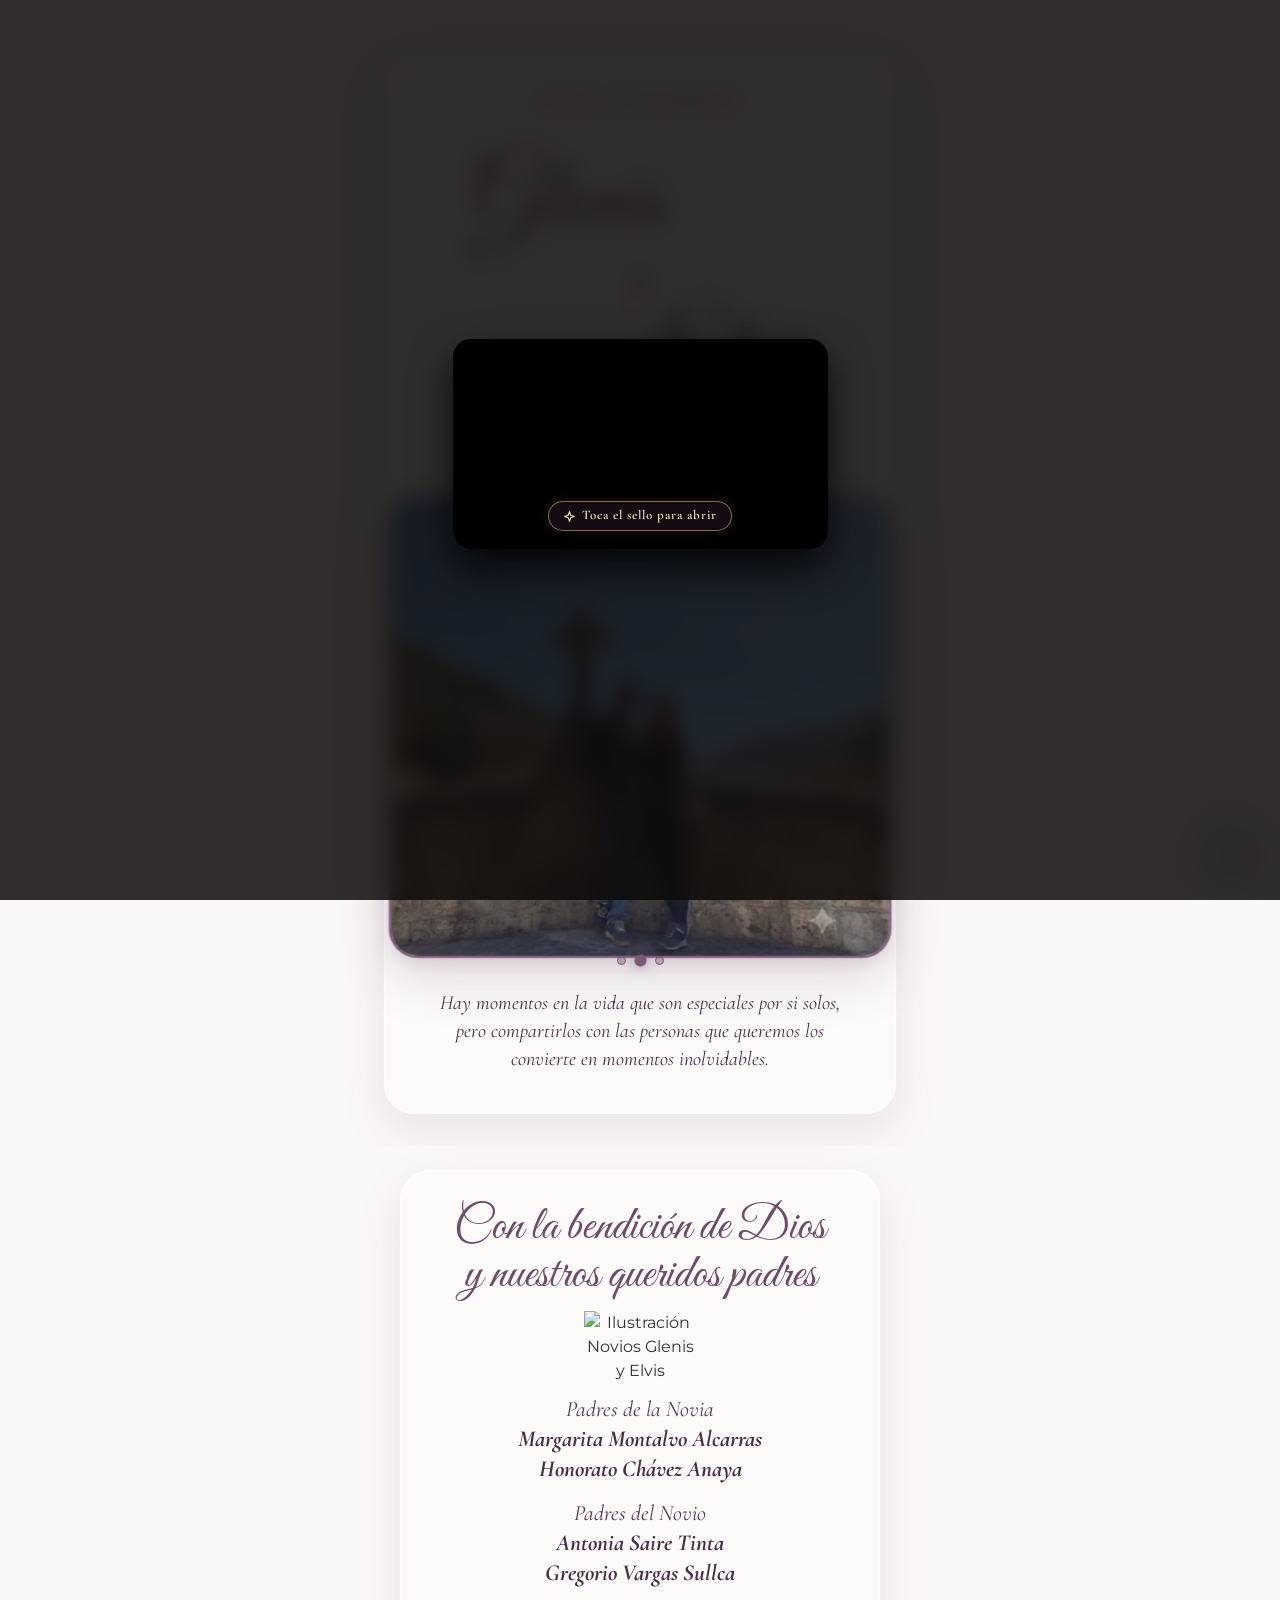
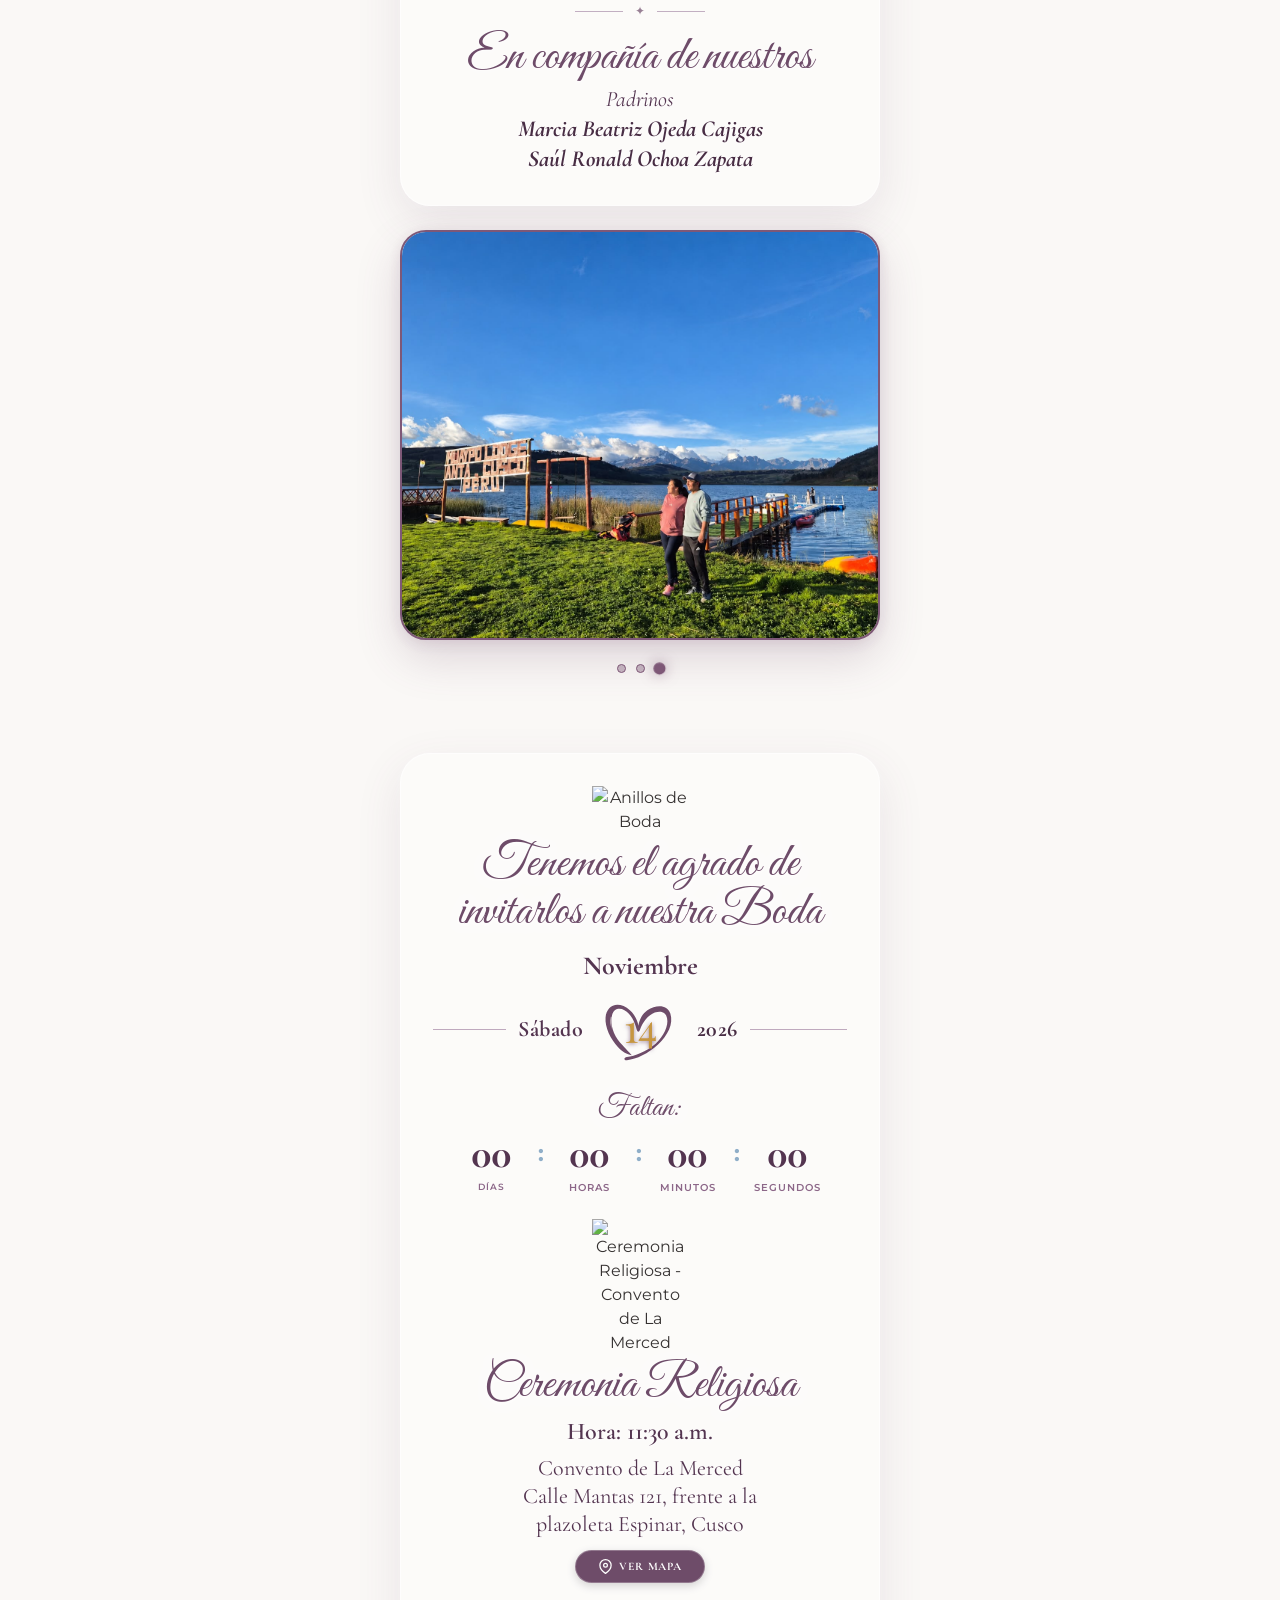
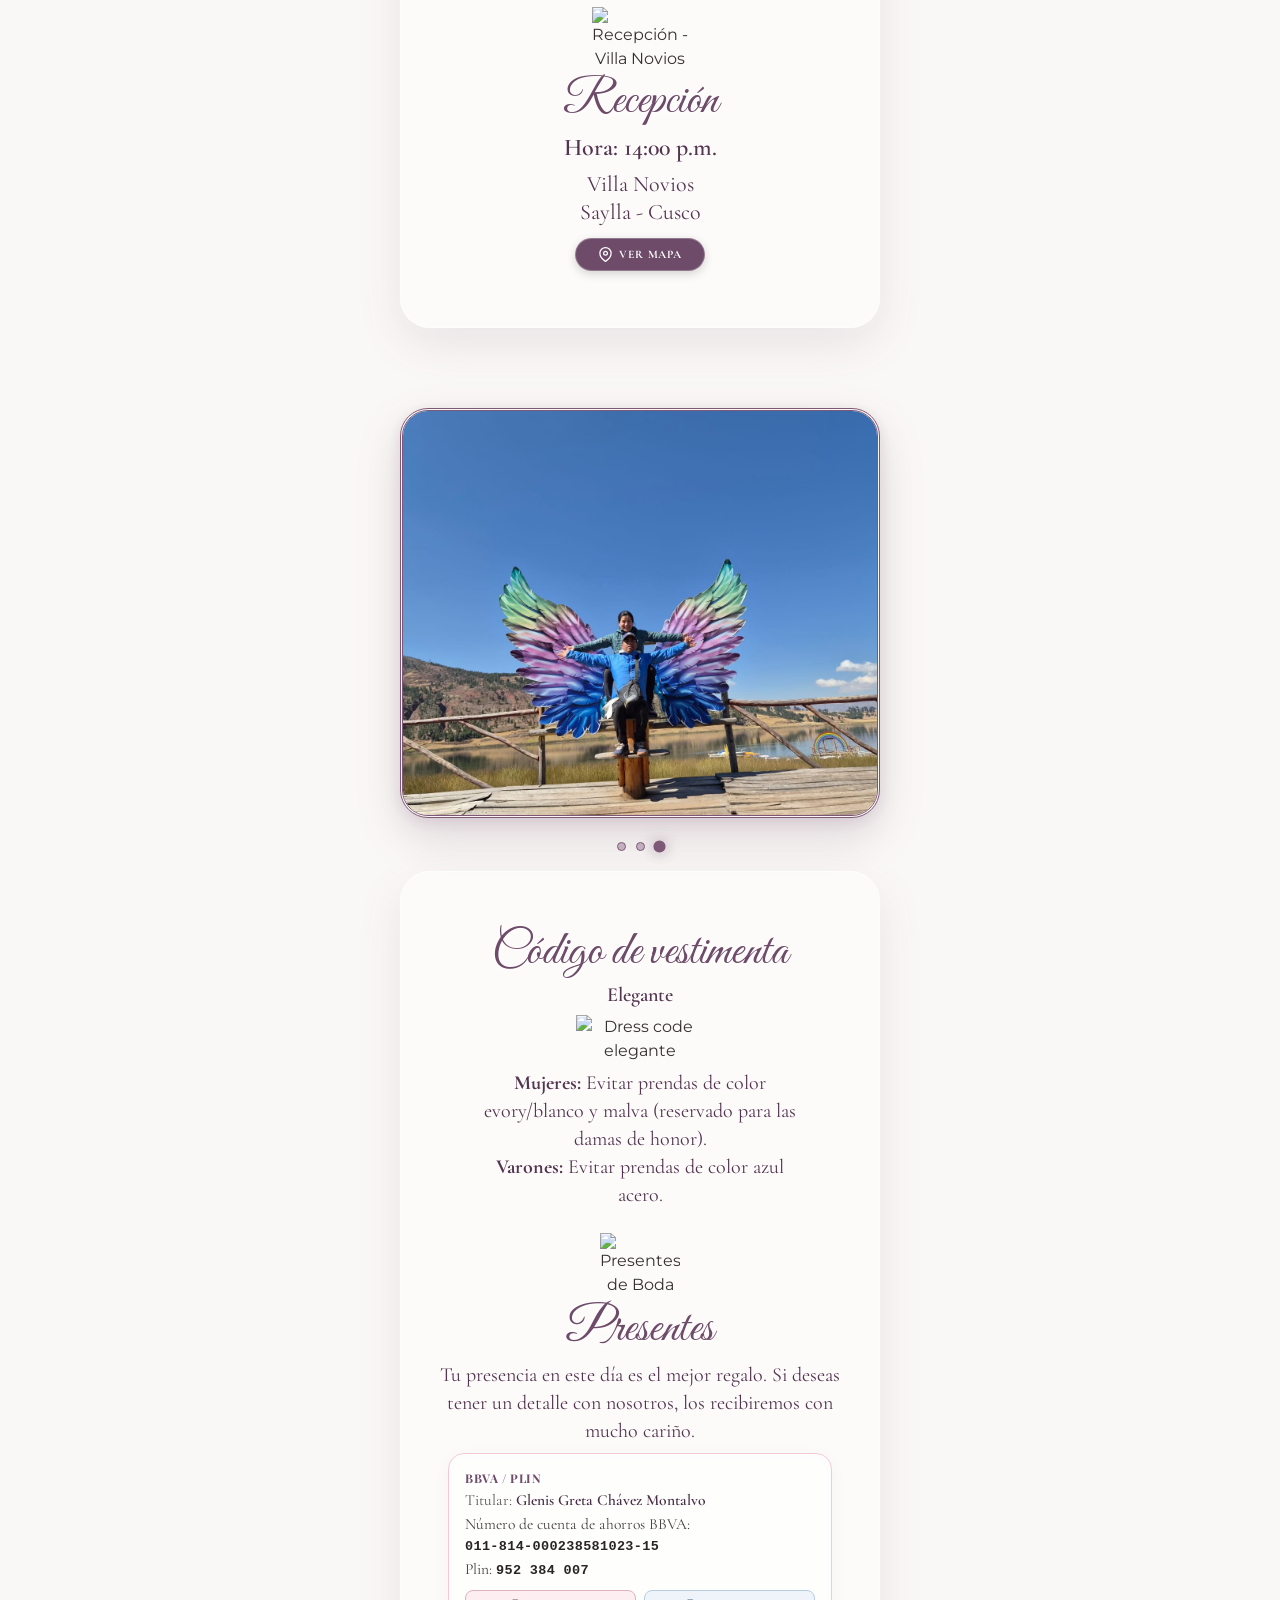
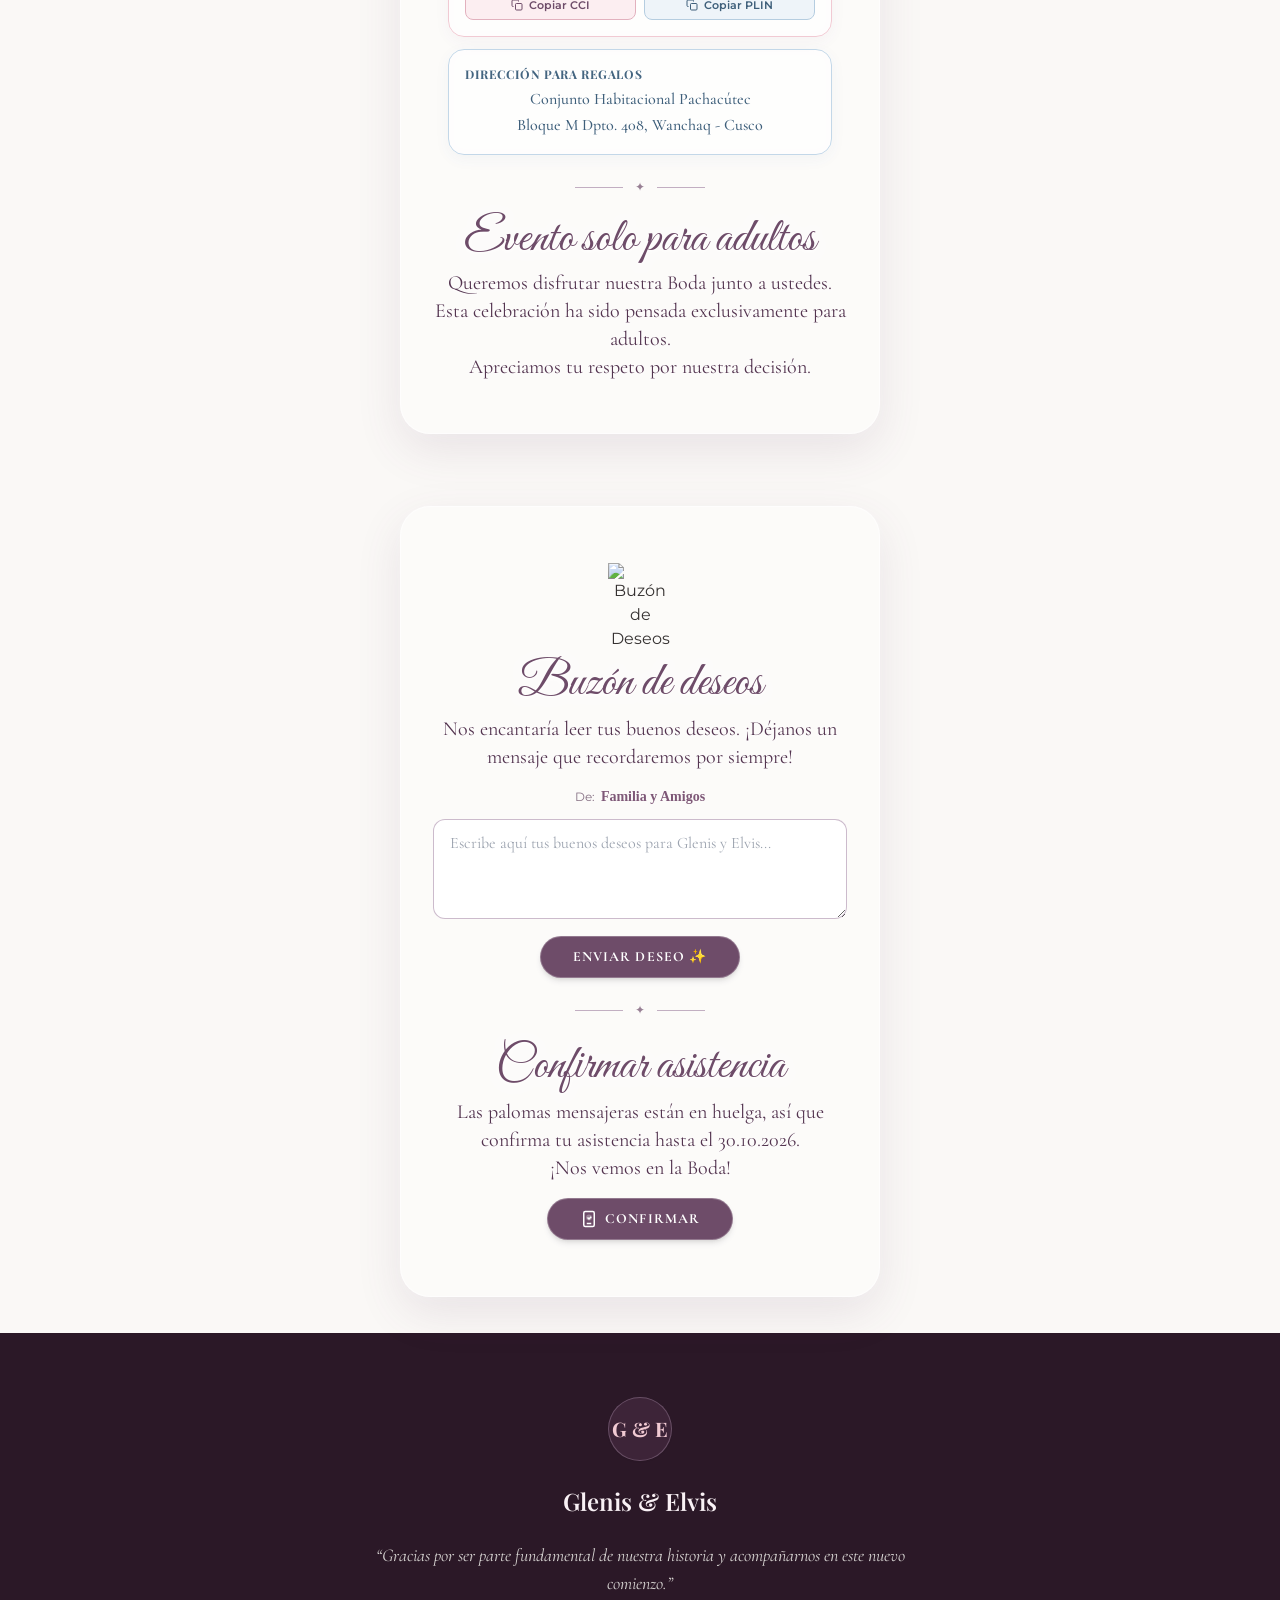
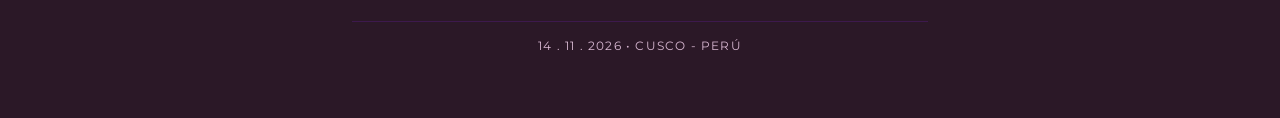
==== commit 4e71761d: "Add files via upload" ====
--- a/index.html
+++ b/index.html
@@ -662,7 +662,7 @@
             <img id="medallionFrontImg" src="img/foto9.jpeg" onerror="handleMedallionImgError(this)" alt="Glenis y Elvis - Foto 7" class="select-none" loading="lazy" decoding="async" style="object-position: center center;">
           </div>
           <div class="wedding-medallion-face medallion-face-back">
-            <img id="medallionBackImg" src="img/foto7.png" onerror="handleMedallionImgError(this)" alt="Glenis y Elvis - Foto 8" class="select-none" loading="lazy" decoding="async" style="object-position: center center;">
+            <img id="medallionBackImg" src="img/foto7.jpeg" onerror="handleMedallionImgError(this)" alt="Glenis y Elvis - Foto 8" class="select-none" loading="lazy" decoding="async" style="object-position: center center;">
           </div>
         </div>
       </div>
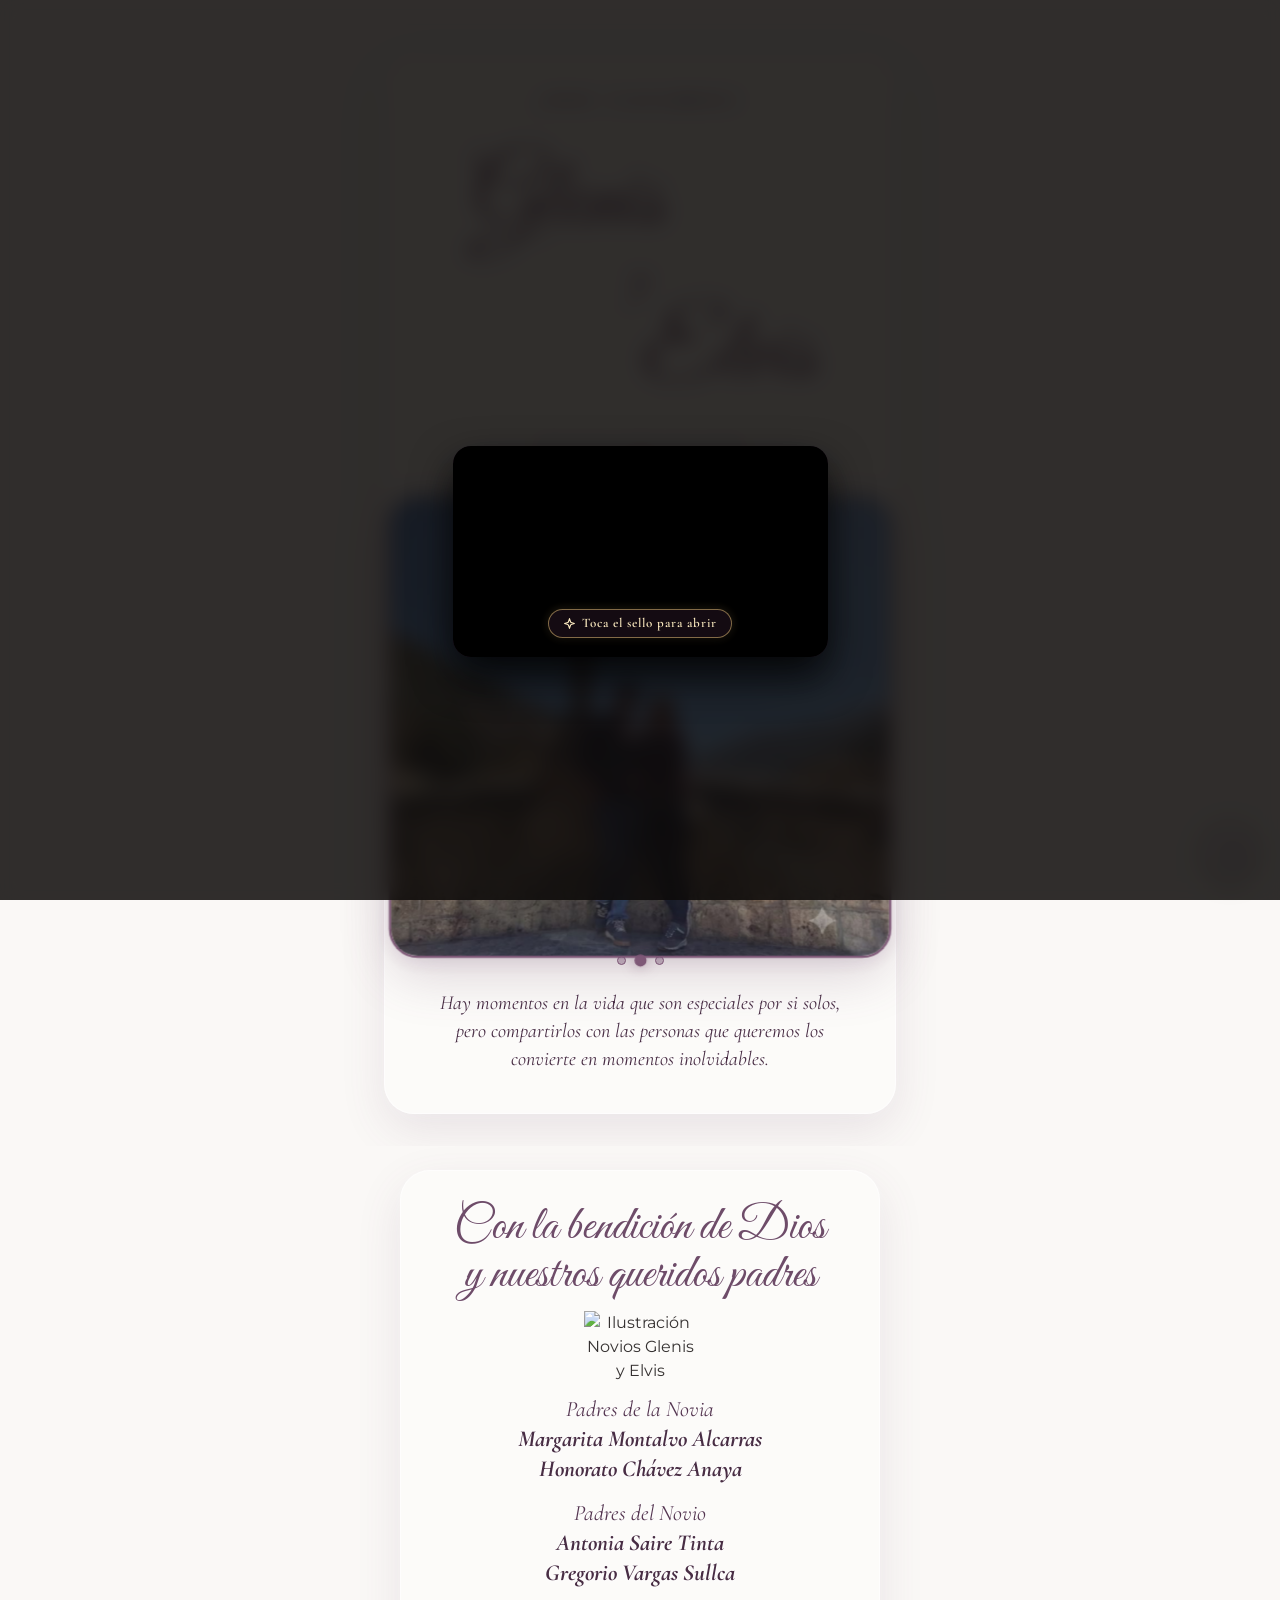
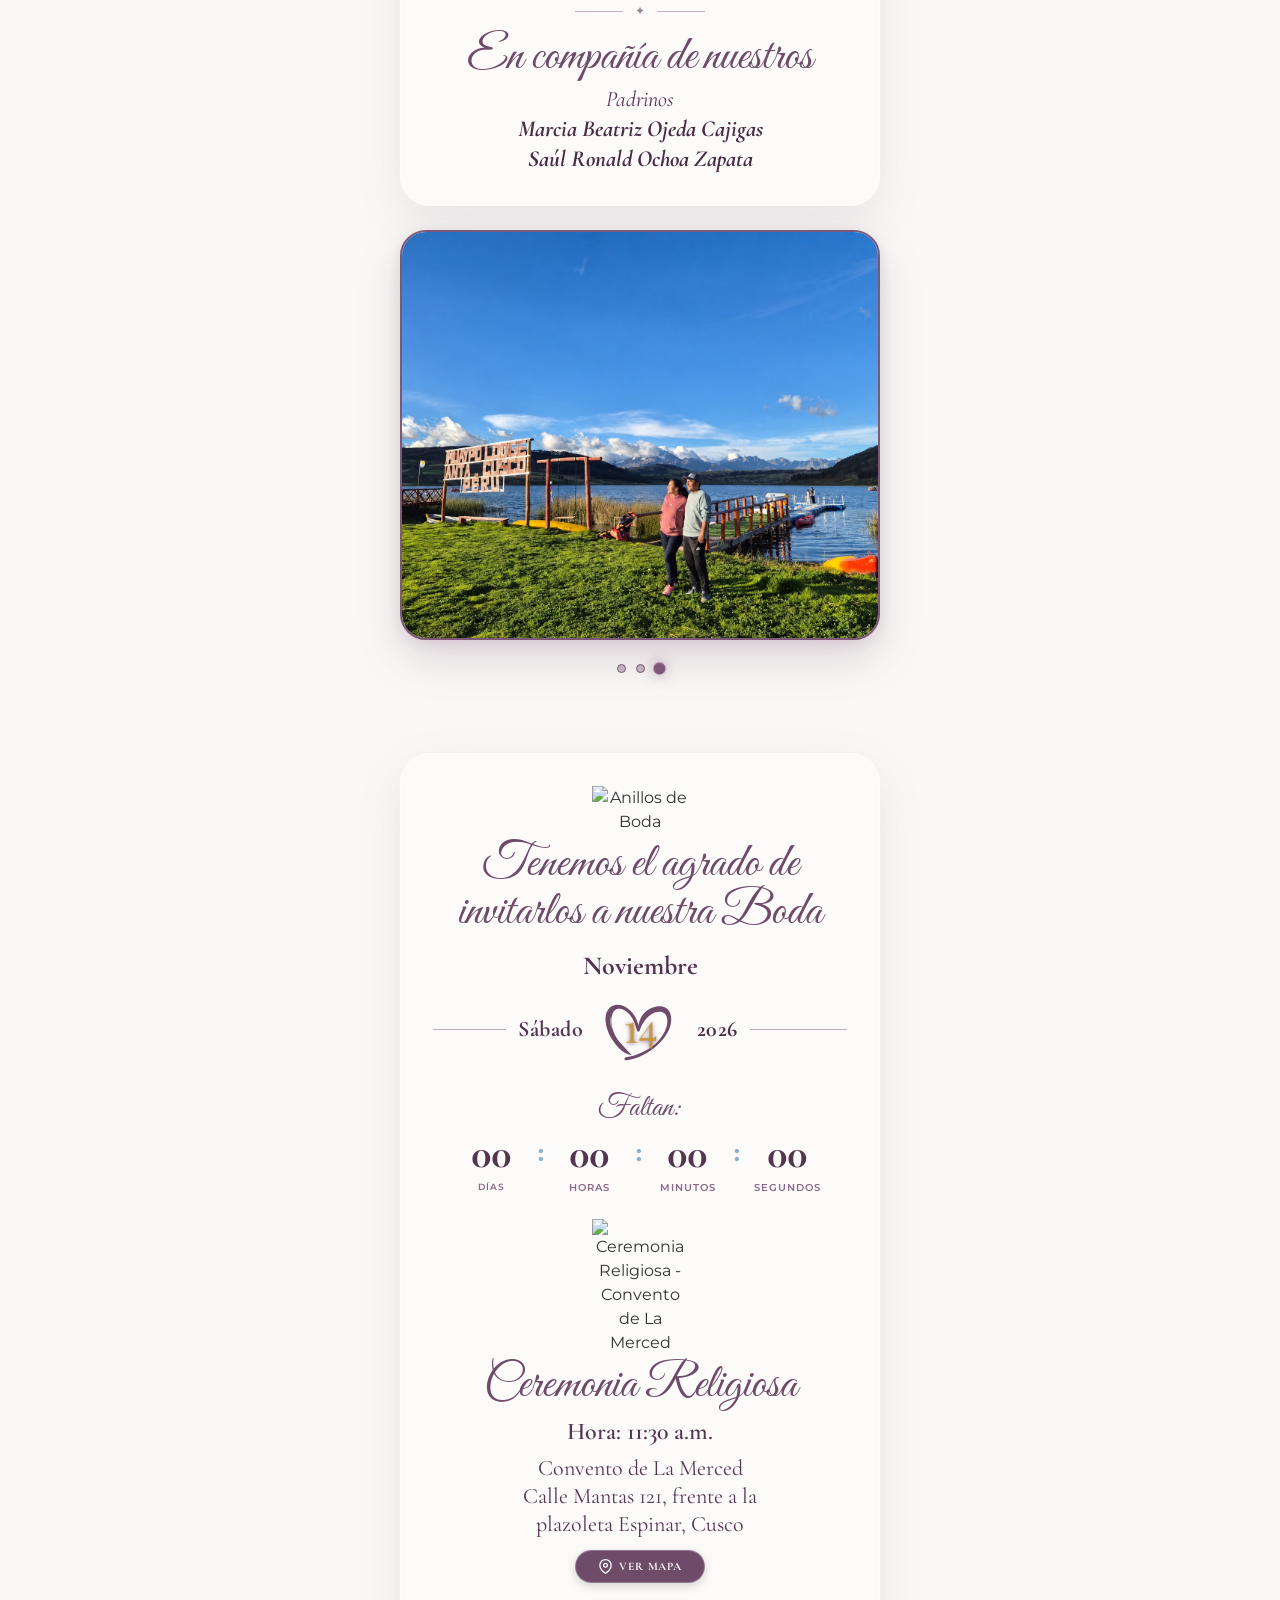
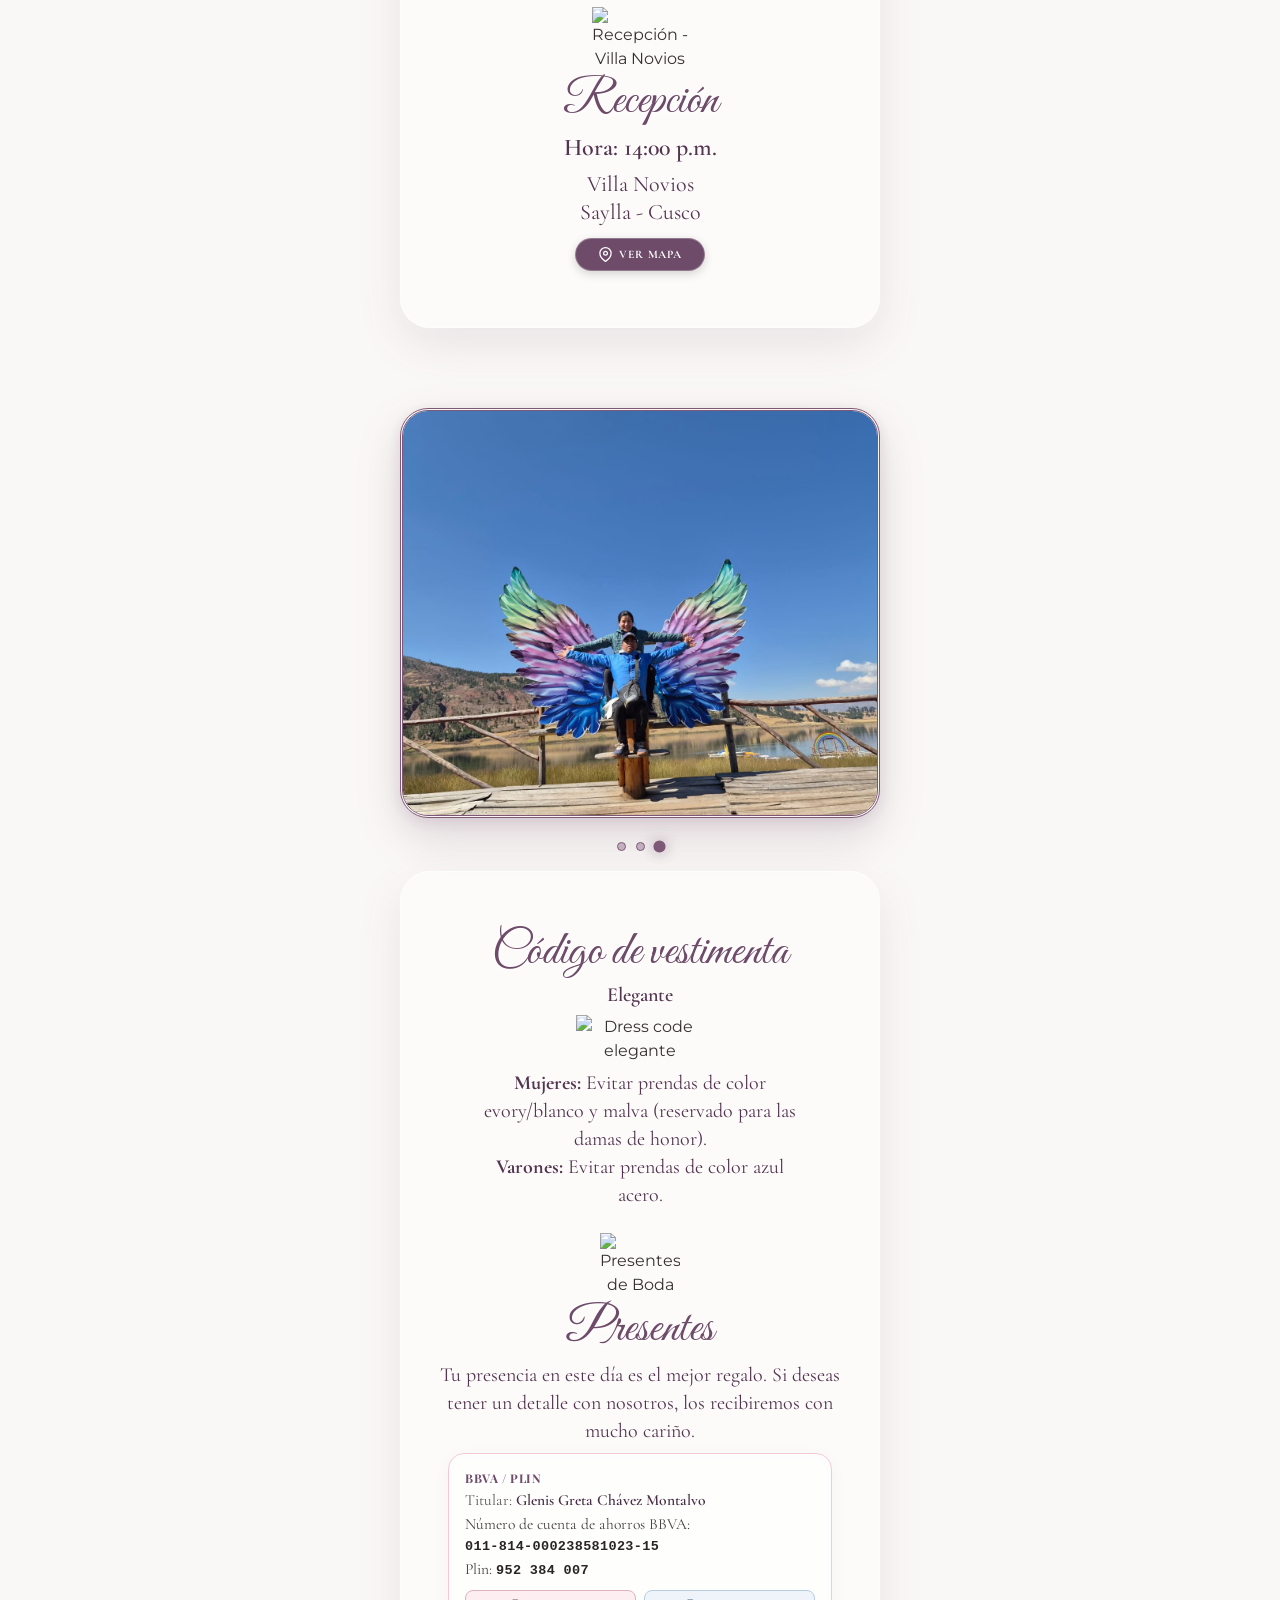
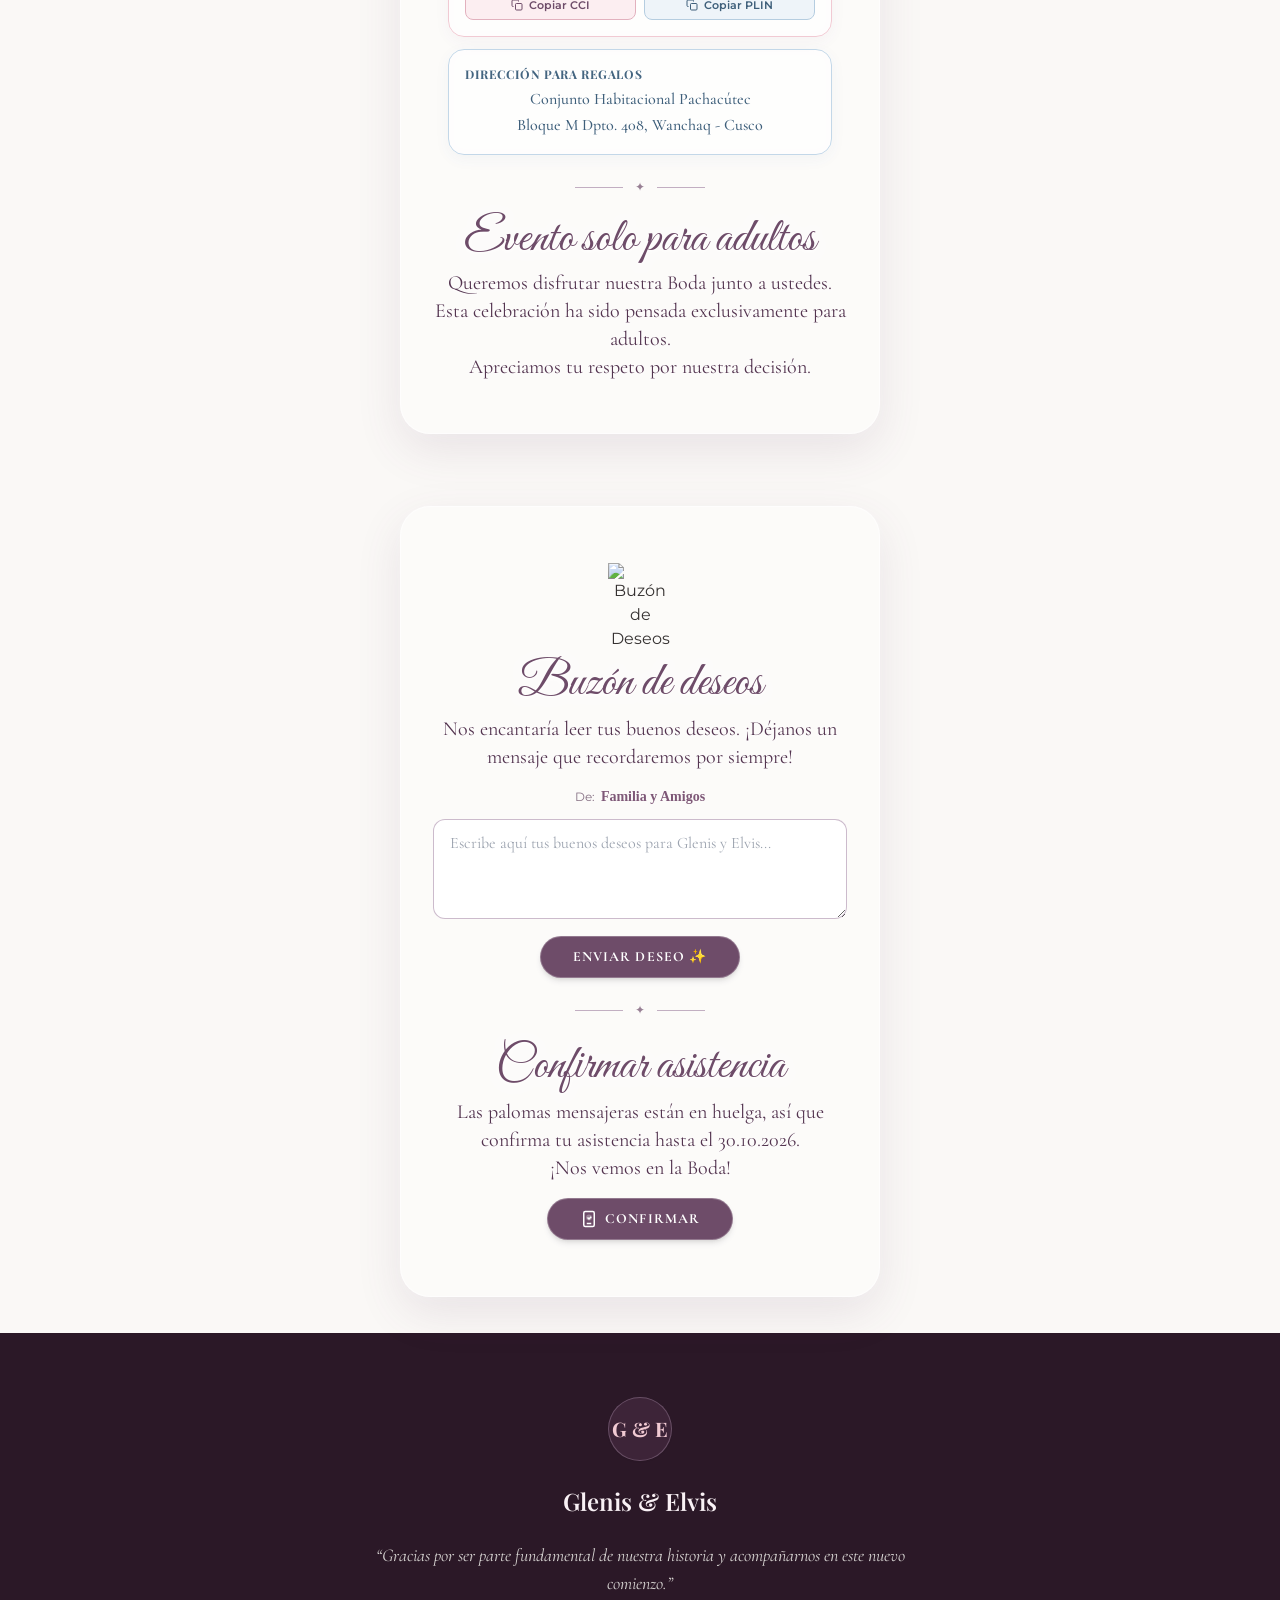
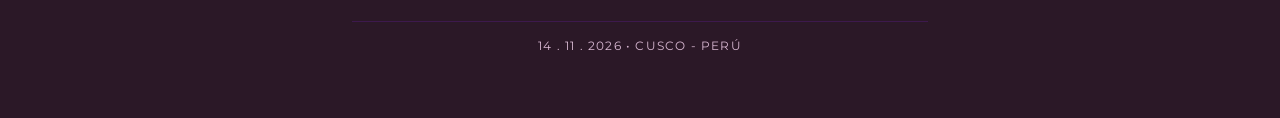
==== commit bb047c5f: "Add files via upload" ====
--- a/index.html
+++ b/index.html
@@ -31,7 +31,7 @@
   <script src="https://cdn.jsdelivr.net/npm/canvas-confetti@1.6.0/dist/confetti.browser.min.js"></script>
 
   <!-- Estilos Personalizados -->
-  <link rel="stylesheet" href="style.css">
+  <link rel="stylesheet" href="style.css?v=7">
 <style>*, ::before, ::after{--tw-border-spacing-x:0;--tw-border-spacing-y:0;--tw-translate-x:0;--tw-translate-y:0;--tw-rotate:0;--tw-skew-x:0;--tw-skew-y:0;--tw-scale-x:1;--tw-scale-y:1;--tw-pan-x: ;--tw-pan-y: ;--tw-pinch-zoom: ;--tw-scroll-snap-strictness:proximity;--tw-gradient-from-position: ;--tw-gradient-via-position: ;--tw-gradient-to-position: ;--tw-ordinal: ;--tw-slashed-zero: ;--tw-numeric-figure: ;--tw-numeric-spacing: ;--tw-numeric-fraction: ;--tw-ring-inset: ;--tw-ring-offset-width:0px;--tw-ring-offset-color:#fff;--tw-ring-color:rgb(59 130 246 / 0.5);--tw-ring-offset-shadow:0 0 #0000;--tw-ring-shadow:0 0 #0000;--tw-shadow:0 0 #0000;--tw-shadow-colored:0 0 #0000;--tw-blur: ;--tw-brightness: ;--tw-contrast: ;--tw-grayscale: ;--tw-hue-rotate: ;--tw-invert: ;--tw-saturate: ;--tw-sepia: ;--tw-drop-shadow: ;--tw-backdrop-blur: ;--tw-backdrop-brightness: ;--tw-backdrop-contrast: ;--tw-backdrop-grayscale: ;--tw-backdrop-hue-rotate: ;--tw-backdrop-invert: ;--tw-backdrop-opacity: ;--tw-backdrop-saturate: ;--tw-backdrop-sepia: ;--tw-contain-size: ;--tw-contain-layout: ;--tw-contain-paint: ;--tw-contain-style: }::backdrop{--tw-border-spacing-x:0;--tw-border-spacing-y:0;--tw-translate-x:0;--tw-translate-y:0;--tw-rotate:0;--tw-skew-x:0;--tw-skew-y:0;--tw-scale-x:1;--tw-scale-y:1;--tw-pan-x: ;--tw-pan-y: ;--tw-pinch-zoom: ;--tw-scroll-snap-strictness:proximity;--tw-gradient-from-position: ;--tw-gradient-via-position: ;--tw-gradient-to-position: ;--tw-ordinal: ;--tw-slashed-zero: ;--tw-numeric-figure: ;--tw-numeric-spacing: ;--tw-numeric-fraction: ;--tw-ring-inset: ;--tw-ring-offset-width:0px;--tw-ring-offset-color:#fff;--tw-ring-color:rgb(59 130 246 / 0.5);--tw-ring-offset-shadow:0 0 #0000;--tw-ring-shadow:0 0 #0000;--tw-shadow:0 0 #0000;--tw-shadow-colored:0 0 #0000;--tw-blur: ;--tw-brightness: ;--tw-contrast: ;--tw-grayscale: ;--tw-hue-rotate: ;--tw-invert: ;--tw-saturate: ;--tw-sepia: ;--tw-drop-shadow: ;--tw-backdrop-blur: ;--tw-backdrop-brightness: ;--tw-backdrop-contrast: ;--tw-backdrop-grayscale: ;--tw-backdrop-hue-rotate: ;--tw-backdrop-invert: ;--tw-backdrop-opacity: ;--tw-backdrop-saturate: ;--tw-backdrop-sepia: ;--tw-contain-size: ;--tw-contain-layout: ;--tw-contain-paint: ;--tw-contain-style: }/* ! tailwindcss v3.4.17 | MIT License | https://tailwindcss.com */*,::after,::before{box-sizing:border-box;border-width:0;border-style:solid;border-color:#e5e7eb}::after,::before{--tw-content:''}:host,html{line-height:1.5;-webkit-text-size-adjust:100%;-moz-tab-size:4;tab-size:4;font-family:ui-sans-serif, system-ui, sans-serif, "Apple Color Emoji", "Segoe UI Emoji", "Segoe UI Symbol", "Noto Color Emoji";font-feature-settings:normal;font-variation-settings:normal;-webkit-tap-highlight-color:transparent}body{margin:0;line-height:inherit}hr{height:0;color:inherit;border-top-width:1px}abbr:where([title]){-webkit-text-decoration:underline dotted;text-decoration:underline dotted}h1,h2,h3,h4,h5,h6{font-size:inherit;font-weight:inherit}a{color:inherit;text-decoration:inherit}b,strong{font-weight:bolder}code,kbd,pre,samp{font-family:ui-monospace, SFMono-Regular, Menlo, Monaco, Consolas, "Liberation Mono", "Courier New", monospace;font-feature-settings:normal;font-variation-settings:normal;font-size:1em}small{font-size:80%}sub,sup{font-size:75%;line-height:0;position:relative;vertical-align:baseline}sub{bottom:-.25em}sup{top:-.5em}table{text-indent:0;border-color:inherit;border-collapse:collapse}button,input,optgroup,select,textarea{font-family:inherit;font-feature-settings:inherit;font-variation-settings:inherit;font-size:100%;font-weight:inherit;line-height:inherit;letter-spacing:inherit;color:inherit;margin:0;padding:0}button,select{text-transform:none}button,input:where([type=button]),input:where([type=reset]),input:where([type=submit]){-webkit-appearance:button;background-color:transparent;background-image:none}:-moz-focusring{outline:auto}:-moz-ui-invalid{box-shadow:none}progress{vertical-align:baseline}::-webkit-inner-spin-button,::-webkit-outer-spin-button{height:auto}[type=search]{-webkit-appearance:textfield;outline-offset:-2px}::-webkit-search-decoration{-webkit-appearance:none}::-webkit-file-upload-button{-webkit-appearance:button;font:inherit}summary{display:list-item}blockquote,dd,dl,figure,h1,h2,h3,h4,h5,h6,hr,p,pre{margin:0}fieldset{margin:0;padding:0}legend{padding:0}menu,ol,ul{list-style:none;margin:0;padding:0}dialog{padding:0}textarea{resize:vertical}input::placeholder,textarea::placeholder{opacity:1;color:#9ca3af}[role=button],button{cursor:pointer}:disabled{cursor:default}audio,canvas,embed,iframe,img,object,svg,video{display:block;vertical-align:middle}img,video{max-width:100%;height:auto}[hidden]:where(:not([hidden=until-found])){display:none}.fixed{position:fixed}.absolute{position:absolute}.relative{position:relative}.inset-0{inset:0px}.right-4{right:1rem}.top-4{top:1rem}.z-10{z-index:10}.z-\[998\]{z-index:998}.z-\[999\]{z-index:999}.mx-auto{margin-left:auto;margin-right:auto}.my-2{margin-top:0.5rem;margin-bottom:0.5rem}.my-3{margin-top:0.75rem;margin-bottom:0.75rem}.my-3\.5{margin-top:0.875rem;margin-bottom:0.875rem}.my-4{margin-top:1rem;margin-bottom:1rem}.my-5{margin-top:1.25rem;margin-bottom:1.25rem}.my-6{margin-top:1.5rem;margin-bottom:1.5rem}.my-auto{margin-top:auto;margin-bottom:auto}.mb-0\.5{margin-bottom:0.125rem}.mb-1{margin-bottom:0.25rem}.mb-1\.5{margin-bottom:0.375rem}.mb-2{margin-bottom:0.5rem}.mb-3{margin-bottom:0.75rem}.mb-4{margin-bottom:1rem}.mb-5{margin-bottom:1.25rem}.mt-0\.5{margin-top:0.125rem}.mt-1\.5{margin-top:0.375rem}.mt-2\.5{margin-top:0.625rem}.mt-20{margin-top:5rem}.mt-6{margin-top:1.5rem}.block{display:block}.flex{display:flex}.inline-flex{display:inline-flex}.grid{display:grid}.hidden{display:none}.h-16{height:4rem}.h-4{height:1rem}.h-\[1px\]{height:1px}.h-auto{height:auto}.min-h-\[660px\]{min-height:660px}.min-h-screen{min-height:100vh}.w-12{width:3rem}.w-16{width:4rem}.w-20{width:5rem}.w-24{width:6rem}.w-28{width:7rem}.w-4{width:1rem}.w-full{width:100%}.max-w-\[280px\]{max-width:280px}.max-w-lg{max-width:32rem}.max-w-md{max-width:28rem}.max-w-sm{max-width:24rem}.max-w-xl{max-width:36rem}.max-w-xs{max-width:20rem}@keyframes pulse{50%{opacity:.5}}.animate-pulse{animation:pulse 2s cubic-bezier(0.4, 0, 0.6, 1) infinite}.cursor-pointer{cursor:pointer}.select-none{-webkit-user-select:none;user-select:none}.grid-cols-2{grid-template-columns:repeat(2, minmax(0, 1fr))}.flex-col{flex-direction:column}.items-center{align-items:center}.justify-start{justify-content:flex-start}.justify-end{justify-content:flex-end}.justify-center{justify-content:center}.justify-between{justify-content:space-between}.gap-1\.5{gap:0.375rem}.gap-2{gap:0.5rem}.gap-3{gap:0.75rem}.space-y-0\.5 > :not([hidden]) ~ :not([hidden]){--tw-space-y-reverse:0;margin-top:calc(0.125rem * calc(1 - var(--tw-space-y-reverse)));margin-bottom:calc(0.125rem * var(--tw-space-y-reverse))}.space-y-1 > :not([hidden]) ~ :not([hidden]){--tw-space-y-reverse:0;margin-top:calc(0.25rem * calc(1 - var(--tw-space-y-reverse)));margin-bottom:calc(0.25rem * var(--tw-space-y-reverse))}.space-y-1\.5 > :not([hidden]) ~ :not([hidden]){--tw-space-y-reverse:0;margin-top:calc(0.375rem * calc(1 - var(--tw-space-y-reverse)));margin-bottom:calc(0.375rem * var(--tw-space-y-reverse))}.space-y-2 > :not([hidden]) ~ :not([hidden]){--tw-space-y-reverse:0;margin-top:calc(0.5rem * calc(1 - var(--tw-space-y-reverse)));margin-bottom:calc(0.5rem * var(--tw-space-y-reverse))}.space-y-4 > :not([hidden]) ~ :not([hidden]){--tw-space-y-reverse:0;margin-top:calc(1rem * calc(1 - var(--tw-space-y-reverse)));margin-bottom:calc(1rem * var(--tw-space-y-reverse))}.space-y-6 > :not([hidden]) ~ :not([hidden]){--tw-space-y-reverse:0;margin-top:calc(1.5rem * calc(1 - var(--tw-space-y-reverse)));margin-bottom:calc(1.5rem * var(--tw-space-y-reverse))}.self-center{align-self:center}.overflow-hidden{overflow:hidden}.overflow-visible{overflow:visible}.overflow-y-auto{overflow-y:auto}.truncate{overflow:hidden;text-overflow:ellipsis;white-space:nowrap}.rounded-2xl{border-radius:1rem}.rounded-3xl{border-radius:1.5rem}.rounded-full{border-radius:9999px}.rounded-md{border-radius:0.375rem}.rounded-xl{border-radius:0.75rem}.border{border-width:1px}.border-y{border-top-width:1px;border-bottom-width:1px}.border-t{border-top-width:1px}.border-\[\#aa8eaa\]{--tw-border-opacity:1;border-color:rgb(170 142 170 / var(--tw-border-opacity, 1))}.border-\[\#aa8eaa\]\/40{border-color:rgb(170 142 170 / 0.4)}.border-\[\#aa8eaa\]\/60{border-color:rgb(170 142 170 / 0.6)}.border-\[\#b5cde0\]{--tw-border-opacity:1;border-color:rgb(181 205 224 / var(--tw-border-opacity, 1))}.border-\[\#c3d7e8\]{--tw-border-opacity:1;border-color:rgb(195 215 232 / var(--tw-border-opacity, 1))}.border-\[\#e2b1be\]{--tw-border-opacity:1;border-color:rgb(226 177 190 / var(--tw-border-opacity, 1))}.border-\[\#ede0d2\]\/90{border-color:rgb(237 224 210 / 0.9)}.border-\[\#f1cad3\]{--tw-border-opacity:1;border-color:rgb(241 202 211 / var(--tw-border-opacity, 1))}.border-purple-900\/40{border-color:rgb(88 28 135 / 0.4)}.border-stone-200{--tw-border-opacity:1;border-color:rgb(231 229 228 / var(--tw-border-opacity, 1))}.border-stone-300{--tw-border-opacity:1;border-color:rgb(214 211 209 / var(--tw-border-opacity, 1))}.bg-\[\#2b1827\]{--tw-bg-opacity:1;background-color:rgb(43 24 39 / var(--tw-bg-opacity, 1))}.bg-\[\#3d2438\]{--tw-bg-opacity:1;background-color:rgb(61 36 56 / var(--tw-bg-opacity, 1))}.bg-\[\#aa8eaa\]{--tw-bg-opacity:1;background-color:rgb(170 142 170 / var(--tw-bg-opacity, 1))}.bg-\[\#eef4f9\]{--tw-bg-opacity:1;background-color:rgb(238 244 249 / var(--tw-bg-opacity, 1))}.bg-\[\#faf7f2\]{--tw-bg-opacity:1;background-color:rgb(250 247 242 / var(--tw-bg-opacity, 1))}.bg-\[\#fceef1\]{--tw-bg-opacity:1;background-color:rgb(252 238 241 / var(--tw-bg-opacity, 1))}.bg-\[\#fceef1\]\/70{background-color:rgb(252 238 241 / 0.7)}.bg-stone-900\/60{background-color:rgb(28 25 23 / 0.6)}.bg-stone-950\/85{background-color:rgb(12 10 9 / 0.85)}.bg-white{--tw-bg-opacity:1;background-color:rgb(255 255 255 / var(--tw-bg-opacity, 1))}.bg-white\/90{background-color:rgb(255 255 255 / 0.9)}.object-contain{object-fit:contain}.p-1{padding:0.25rem}.p-2\.5{padding:0.625rem}.p-4{padding:1rem}.p-5{padding:1.25rem}.p-6{padding:1.5rem}.px-10{padding-left:2.5rem;padding-right:2.5rem}.px-3\.5{padding-left:0.875rem;padding-right:0.875rem}.px-4{padding-left:1rem;padding-right:1rem}.px-6{padding-left:1.5rem;padding-right:1.5rem}.py-1{padding-top:0.25rem;padding-bottom:0.25rem}.py-16{padding-top:4rem;padding-bottom:4rem}.py-2{padding-top:0.5rem;padding-bottom:0.5rem}.py-2\.5{padding-top:0.625rem;padding-bottom:0.625rem}.py-3\.5{padding-top:0.875rem;padding-bottom:0.875rem}.py-5{padding-top:1.25rem;padding-bottom:1.25rem}.py-8{padding-top:2rem;padding-bottom:2rem}.pb-0\.5{padding-bottom:0.125rem}.pb-2{padding-bottom:0.5rem}.pb-4{padding-bottom:1rem}.pb-6{padding-bottom:1.5rem}.pt-0\.5{padding-top:0.125rem}.pt-1{padding-top:0.25rem}.pt-10{padding-top:2.5rem}.pt-2{padding-top:0.5rem}.pt-4{padding-top:1rem}.pt-6{padding-top:1.5rem}.text-center{text-align:center}.font-mono{font-family:ui-monospace, SFMono-Regular, Menlo, Monaco, Consolas, "Liberation Mono", "Courier New", monospace}.font-serif{font-family:ui-serif, Georgia, Cambria, "Times New Roman", Times, serif}.text-2xl{font-size:1.5rem;line-height:2rem}.text-3xl{font-size:1.875rem;line-height:2.25rem}.text-4xl{font-size:2.25rem;line-height:2.5rem}.text-6xl{font-size:3.75rem;line-height:1}.text-\[10px\]{font-size:10px}.text-\[11px\]{font-size:11px}.text-\[13\.5px\]{font-size:13.5px}.text-\[9px\]{font-size:9px}.text-base{font-size:1rem;line-height:1.5rem}.text-lg{font-size:1.125rem;line-height:1.75rem}.text-sm{font-size:0.875rem;line-height:1.25rem}.text-xl{font-size:1.25rem;line-height:1.75rem}.text-xs{font-size:0.75rem;line-height:1rem}.font-bold{font-weight:700}.font-medium{font-weight:500}.font-semibold{font-weight:600}.uppercase{text-transform:uppercase}.normal-case{text-transform:none}.italic{font-style:italic}.leading-\[1\.0\]{line-height:1.0}.leading-normal{line-height:1.5}.leading-relaxed{line-height:1.625}.leading-snug{line-height:1.375}.leading-tight{line-height:1.25}.tracking-\[0\.25em\]{letter-spacing:0.25em}.tracking-\[0\.28em\]{letter-spacing:0.28em}.tracking-\[0\.38em\]{letter-spacing:0.38em}.tracking-\[0\.3em\]{letter-spacing:0.3em}.tracking-normal{letter-spacing:0em}.tracking-tight{letter-spacing:-0.025em}.tracking-wide{letter-spacing:0.025em}.tracking-wider{letter-spacing:0.05em}.tracking-widest{letter-spacing:0.1em}.text-\[\#241c15\]{--tw-text-opacity:1;color:rgb(36 28 21 / var(--tw-text-opacity, 1))}.text-\[\#3e5f7a\]{--tw-text-opacity:1;color:rgb(62 95 122 / var(--tw-text-opacity, 1))}.text-\[\#446580\]{--tw-text-opacity:1;color:rgb(68 101 128 / var(--tw-text-opacity, 1))}.text-\[\#482d44\]{--tw-text-opacity:1;color:rgb(72 45 68 / var(--tw-text-opacity, 1))}.text-\[\#543550\]{--tw-text-opacity:1;color:rgb(84 53 80 / var(--tw-text-opacity, 1))}.text-\[\#55463b\]{--tw-text-opacity:1;color:rgb(85 70 59 / var(--tw-text-opacity, 1))}.text-\[\#6e4c69\]{--tw-text-opacity:1;color:rgb(110 76 105 / var(--tw-text-opacity, 1))}.text-\[\#8c6788\]{--tw-text-opacity:1;color:rgb(140 103 136 / var(--tw-text-opacity, 1))}.text-\[\#8d6328\]{--tw-text-opacity:1;color:rgb(141 99 40 / var(--tw-text-opacity, 1))}.text-\[\#8faec8\]{--tw-text-opacity:1;color:rgb(143 174 200 / var(--tw-text-opacity, 1))}.text-\[\#937d6d\]{--tw-text-opacity:1;color:rgb(147 125 109 / var(--tw-text-opacity, 1))}.text-\[\#a8793b\]{--tw-text-opacity:1;color:rgb(168 121 59 / var(--tw-text-opacity, 1))}.text-\[\#b38743\]{--tw-text-opacity:1;color:rgb(179 135 67 / var(--tw-text-opacity, 1))}.text-\[\#cbb292\]\/60{color:rgb(203 178 146 / 0.6)}.text-\[\#d8b8d2\]{--tw-text-opacity:1;color:rgb(216 184 210 / var(--tw-text-opacity, 1))}.text-\[\#e5c378\]{--tw-text-opacity:1;color:rgb(229 195 120 / var(--tw-text-opacity, 1))}.text-\[\#e8d7ad\]{--tw-text-opacity:1;color:rgb(232 215 173 / var(--tw-text-opacity, 1))}.text-\[\#f1cad3\]{--tw-text-opacity:1;color:rgb(241 202 211 / var(--tw-text-opacity, 1))}.text-\[\#f9f1f5\]{--tw-text-opacity:1;color:rgb(249 241 245 / var(--tw-text-opacity, 1))}.text-stone-300{--tw-text-opacity:1;color:rgb(214 211 209 / var(--tw-text-opacity, 1))}.text-stone-400{--tw-text-opacity:1;color:rgb(168 162 158 / var(--tw-text-opacity, 1))}.text-stone-500{--tw-text-opacity:1;color:rgb(120 113 108 / var(--tw-text-opacity, 1))}.text-stone-600{--tw-text-opacity:1;color:rgb(87 83 78 / var(--tw-text-opacity, 1))}.text-stone-700{--tw-text-opacity:1;color:rgb(68 64 60 / var(--tw-text-opacity, 1))}.text-stone-800{--tw-text-opacity:1;color:rgb(41 37 36 / var(--tw-text-opacity, 1))}.underline{-webkit-text-decoration-line:underline;text-decoration-line:underline}.antialiased{-webkit-font-smoothing:antialiased;-moz-osx-font-smoothing:grayscale}.opacity-70{opacity:0.7}.opacity-90{opacity:0.9}.opacity-95{opacity:0.95}.mix-blend-multiply{mix-blend-mode:multiply}.shadow-2xl{--tw-shadow:0 25px 50px -12px rgb(0 0 0 / 0.25);--tw-shadow-colored:0 25px 50px -12px var(--tw-shadow-color);box-shadow:var(--tw-ring-offset-shadow, 0 0 #0000), var(--tw-ring-shadow, 0 0 #0000), var(--tw-shadow)}.shadow-lg{--tw-shadow:0 10px 15px -3px rgb(0 0 0 / 0.1), 0 4px 6px -4px rgb(0 0 0 / 0.1);--tw-shadow-colored:0 10px 15px -3px var(--tw-shadow-color), 0 4px 6px -4px var(--tw-shadow-color);box-shadow:var(--tw-ring-offset-shadow, 0 0 #0000), var(--tw-ring-shadow, 0 0 #0000), var(--tw-shadow)}.shadow-md{--tw-shadow:0 4px 6px -1px rgb(0 0 0 / 0.1), 0 2px 4px -2px rgb(0 0 0 / 0.1);--tw-shadow-colored:0 4px 6px -1px var(--tw-shadow-color), 0 2px 4px -2px var(--tw-shadow-color);box-shadow:var(--tw-ring-offset-shadow, 0 0 #0000), var(--tw-ring-shadow, 0 0 #0000), var(--tw-shadow)}.backdrop-blur-md{--tw-backdrop-blur:blur(12px);-webkit-backdrop-filter:var(--tw-backdrop-blur) var(--tw-backdrop-brightness) var(--tw-backdrop-contrast) var(--tw-backdrop-grayscale) var(--tw-backdrop-hue-rotate) var(--tw-backdrop-invert) var(--tw-backdrop-opacity) var(--tw-backdrop-saturate) var(--tw-backdrop-sepia);backdrop-filter:var(--tw-backdrop-blur) var(--tw-backdrop-brightness) var(--tw-backdrop-contrast) var(--tw-backdrop-grayscale) var(--tw-backdrop-hue-rotate) var(--tw-backdrop-invert) var(--tw-backdrop-opacity) var(--tw-backdrop-saturate) var(--tw-backdrop-sepia)}.transition-all{transition-property:all;transition-timing-function:cubic-bezier(0.4, 0, 0.2, 1);transition-duration:150ms}.transition-colors{transition-property:color, background-color, border-color, fill, stroke, -webkit-text-decoration-color;transition-property:color, background-color, border-color, text-decoration-color, fill, stroke;transition-property:color, background-color, border-color, text-decoration-color, fill, stroke, -webkit-text-decoration-color;transition-timing-function:cubic-bezier(0.4, 0, 0.2, 1);transition-duration:150ms}.transition-opacity{transition-property:opacity;transition-timing-function:cubic-bezier(0.4, 0, 0.2, 1);transition-duration:150ms}.transition-transform{transition-property:transform;transition-timing-function:cubic-bezier(0.4, 0, 0.2, 1);transition-duration:150ms}.duration-300{transition-duration:300ms}.duration-700{transition-duration:700ms}.ease-out{transition-timing-function:cubic-bezier(0, 0, 0.2, 1)}.selection\:bg-amber-100 *::selection{--tw-bg-opacity:1;background-color:rgb(254 243 199 / var(--tw-bg-opacity, 1))}.selection\:text-amber-900 *::selection{--tw-text-opacity:1;color:rgb(120 53 15 / var(--tw-text-opacity, 1))}.selection\:bg-amber-100::selection{--tw-bg-opacity:1;background-color:rgb(254 243 199 / var(--tw-bg-opacity, 1))}.selection\:text-amber-900::selection{--tw-text-opacity:1;color:rgb(120 53 15 / var(--tw-text-opacity, 1))}.hover\:scale-105:hover{--tw-scale-x:1.05;--tw-scale-y:1.05;transform:translate(var(--tw-translate-x), var(--tw-translate-y)) rotate(var(--tw-rotate)) skewX(var(--tw-skew-x)) skewY(var(--tw-skew-y)) scaleX(var(--tw-scale-x)) scaleY(var(--tw-scale-y))}.hover\:bg-\[\#e0ecf5\]:hover{--tw-bg-opacity:1;background-color:rgb(224 236 245 / var(--tw-bg-opacity, 1))}.hover\:bg-\[\#f8e0e6\]:hover{--tw-bg-opacity:1;background-color:rgb(248 224 230 / var(--tw-bg-opacity, 1))}.hover\:text-\[\#8faec8\]:hover{--tw-text-opacity:1;color:rgb(143 174 200 / var(--tw-text-opacity, 1))}.hover\:text-\[\#f1cad3\]:hover{--tw-text-opacity:1;color:rgb(241 202 211 / var(--tw-text-opacity, 1))}.hover\:text-stone-800:hover{--tw-text-opacity:1;color:rgb(41 37 36 / var(--tw-text-opacity, 1))}.hover\:opacity-80:hover{opacity:0.8}.focus\:outline-none:focus{outline:2px solid transparent;outline-offset:2px}.focus\:ring-2:focus{--tw-ring-offset-shadow:var(--tw-ring-inset) 0 0 0 var(--tw-ring-offset-width) var(--tw-ring-offset-color);--tw-ring-shadow:var(--tw-ring-inset) 0 0 0 calc(2px + var(--tw-ring-offset-width)) var(--tw-ring-color);box-shadow:var(--tw-ring-offset-shadow), var(--tw-ring-shadow), var(--tw-shadow, 0 0 #0000)}.focus\:ring-\[\#aa8eaa\]:focus{--tw-ring-opacity:1;--tw-ring-color:rgb(170 142 170 / var(--tw-ring-opacity, 1))}.group:hover .group-hover\:scale-105{--tw-scale-x:1.05;--tw-scale-y:1.05;transform:translate(var(--tw-translate-x), var(--tw-translate-y)) rotate(var(--tw-rotate)) skewX(var(--tw-skew-x)) skewY(var(--tw-skew-y)) scaleX(var(--tw-scale-x)) scaleY(var(--tw-scale-y))}@media (min-width: 640px){.sm\:w-20{width:5rem}.sm\:w-24{width:6rem}.sm\:w-28{width:7rem}.sm\:w-32{width:8rem}.sm\:max-w-\[340px\]{max-width:340px}.sm\:flex-row{flex-direction:row}.sm\:gap-4{gap:1rem}.sm\:p-6{padding:1.5rem}.sm\:p-8{padding:2rem}.sm\:px-8{padding-left:2rem;padding-right:2rem}.sm\:py-10{padding-top:2.5rem;padding-bottom:2.5rem}.sm\:pt-5{padding-top:1.25rem}.sm\:text-3xl{font-size:1.875rem;line-height:2.25rem}.sm\:text-4xl{font-size:2.25rem;line-height:2.5rem}.sm\:text-5xl{font-size:3rem;line-height:1}.sm\:text-7xl{font-size:4.5rem;line-height:1}.sm\:text-\[10px\]{font-size:10px}.sm\:text-\[11px\]{font-size:11px}.sm\:text-\[14\.5px\]{font-size:14.5px}.sm\:text-\[23px\]{font-size:23px}.sm\:text-base{font-size:1rem;line-height:1.5rem}.sm\:text-lg{font-size:1.125rem;line-height:1.75rem}.sm\:text-sm{font-size:0.875rem;line-height:1.25rem}.sm\:text-xl{font-size:1.25rem;line-height:1.75rem}.sm\:text-xs{font-size:0.75rem;line-height:1rem}}@media (min-width: 768px){.md\:text-5xl{font-size:3rem;line-height:1}.md\:text-6xl{font-size:3.75rem;line-height:1}.md\:text-8xl{font-size:6rem;line-height:1}}</style><style>*, ::before, ::after{--tw-border-spacing-x:0;--tw-border-spacing-y:0;--tw-translate-x:0;--tw-translate-y:0;--tw-rotate:0;--tw-skew-x:0;--tw-skew-y:0;--tw-scale-x:1;--tw-scale-y:1;--tw-pan-x: ;--tw-pan-y: ;--tw-pinch-zoom: ;--tw-scroll-snap-strictness:proximity;--tw-gradient-from-position: ;--tw-gradient-via-position: ;--tw-gradient-to-position: ;--tw-ordinal: ;--tw-slashed-zero: ;--tw-numeric-figure: ;--tw-numeric-spacing: ;--tw-numeric-fraction: ;--tw-ring-inset: ;--tw-ring-offset-width:0px;--tw-ring-offset-color:#fff;--tw-ring-color:rgb(59 130 246 / 0.5);--tw-ring-offset-shadow:0 0 #0000;--tw-ring-shadow:0 0 #0000;--tw-shadow:0 0 #0000;--tw-shadow-colored:0 0 #0000;--tw-blur: ;--tw-brightness: ;--tw-contrast: ;--tw-grayscale: ;--tw-hue-rotate: ;--tw-invert: ;--tw-saturate: ;--tw-sepia: ;--tw-drop-shadow: ;--tw-backdrop-blur: ;--tw-backdrop-brightness: ;--tw-backdrop-contrast: ;--tw-backdrop-grayscale: ;--tw-backdrop-hue-rotate: ;--tw-backdrop-invert: ;--tw-backdrop-opacity: ;--tw-backdrop-saturate: ;--tw-backdrop-sepia: ;--tw-contain-size: ;--tw-contain-layout: ;--tw-contain-paint: ;--tw-contain-style: }::backdrop{--tw-border-spacing-x:0;--tw-border-spacing-y:0;--tw-translate-x:0;--tw-translate-y:0;--tw-rotate:0;--tw-skew-x:0;--tw-skew-y:0;--tw-scale-x:1;--tw-scale-y:1;--tw-pan-x: ;--tw-pan-y: ;--tw-pinch-zoom: ;--tw-scroll-snap-strictness:proximity;--tw-gradient-from-position: ;--tw-gradient-via-position: ;--tw-gradient-to-position: ;--tw-ordinal: ;--tw-slashed-zero: ;--tw-numeric-figure: ;--tw-numeric-spacing: ;--tw-numeric-fraction: ;--tw-ring-inset: ;--tw-ring-offset-width:0px;--tw-ring-offset-color:#fff;--tw-ring-color:rgb(59 130 246 / 0.5);--tw-ring-offset-shadow:0 0 #0000;--tw-ring-shadow:0 0 #0000;--tw-shadow:0 0 #0000;--tw-shadow-colored:0 0 #0000;--tw-blur: ;--tw-brightness: ;--tw-contrast: ;--tw-grayscale: ;--tw-hue-rotate: ;--tw-invert: ;--tw-saturate: ;--tw-sepia: ;--tw-drop-shadow: ;--tw-backdrop-blur: ;--tw-backdrop-brightness: ;--tw-backdrop-contrast: ;--tw-backdrop-grayscale: ;--tw-backdrop-hue-rotate: ;--tw-backdrop-invert: ;--tw-backdrop-opacity: ;--tw-backdrop-saturate: ;--tw-backdrop-sepia: ;--tw-contain-size: ;--tw-contain-layout: ;--tw-contain-paint: ;--tw-contain-style: }/* ! tailwindcss v3.4.17 | MIT License | https://tailwindcss.com */*,::after,::before{box-sizing:border-box;border-width:0;border-style:solid;border-color:#e5e7eb}::after,::before{--tw-content:''}:host,html{line-height:1.5;-webkit-text-size-adjust:100%;-moz-tab-size:4;tab-size:4;font-family:ui-sans-serif, system-ui, sans-serif, "Apple Color Emoji", "Segoe UI Emoji", "Segoe UI Symbol", "Noto Color Emoji";font-feature-settings:normal;font-variation-settings:normal;-webkit-tap-highlight-color:transparent}body{margin:0;line-height:inherit}hr{height:0;color:inherit;border-top-width:1px}abbr:where([title]){-webkit-text-decoration:underline dotted;text-decoration:underline dotted}h1,h2,h3,h4,h5,h6{font-size:inherit;font-weight:inherit}a{color:inherit;text-decoration:inherit}b,strong{font-weight:bolder}code,kbd,pre,samp{font-family:ui-monospace, SFMono-Regular, Menlo, Monaco, Consolas, "Liberation Mono", "Courier New", monospace;font-feature-settings:normal;font-variation-settings:normal;font-size:1em}small{font-size:80%}sub,sup{font-size:75%;line-height:0;position:relative;vertical-align:baseline}sub{bottom:-.25em}sup{top:-.5em}table{text-indent:0;border-color:inherit;border-collapse:collapse}button,input,optgroup,select,textarea{font-family:inherit;font-feature-settings:inherit;font-variation-settings:inherit;font-size:100%;font-weight:inherit;line-height:inherit;letter-spacing:inherit;color:inherit;margin:0;padding:0}button,select{text-transform:none}button,input:where([type=button]),input:where([type=reset]),input:where([type=submit]){-webkit-appearance:button;background-color:transparent;background-image:none}:-moz-focusring{outline:auto}:-moz-ui-invalid{box-shadow:none}progress{vertical-align:baseline}::-webkit-inner-spin-button,::-webkit-outer-spin-button{height:auto}[type=search]{-webkit-appearance:textfield;outline-offset:-2px}::-webkit-search-decoration{-webkit-appearance:none}::-webkit-file-upload-button{-webkit-appearance:button;font:inherit}summary{display:list-item}blockquote,dd,dl,figure,h1,h2,h3,h4,h5,h6,hr,p,pre{margin:0}fieldset{margin:0;padding:0}legend{padding:0}menu,ol,ul{list-style:none;margin:0;padding:0}dialog{padding:0}textarea{resize:vertical}input::placeholder,textarea::placeholder{opacity:1;color:#9ca3af}[role=button],button{cursor:pointer}:disabled{cursor:default}audio,canvas,embed,iframe,img,object,svg,video{display:block;vertical-align:middle}img,video{max-width:100%;height:auto}[hidden]:where(:not([hidden=until-found])){display:none}.fixed{position:fixed}.absolute{position:absolute}.relative{position:relative}.inset-0{inset:0px}.right-4{right:1rem}.top-4{top:1rem}.z-10{z-index:10}.z-\[998\]{z-index:998}.z-\[999\]{z-index:999}.mx-auto{margin-left:auto;margin-right:auto}.my-2{margin-top:0.5rem;margin-bottom:0.5rem}.my-3{margin-top:0.75rem;margin-bottom:0.75rem}.my-3\.5{margin-top:0.875rem;margin-bottom:0.875rem}.my-4{margin-top:1rem;margin-bottom:1rem}.my-5{margin-top:1.25rem;margin-bottom:1.25rem}.my-6{margin-top:1.5rem;margin-bottom:1.5rem}.mb-0\.5{margin-bottom:0.125rem}.mb-1{margin-bottom:0.25rem}.mb-1\.5{margin-bottom:0.375rem}.mb-2{margin-bottom:0.5rem}.mb-3{margin-bottom:0.75rem}.mb-4{margin-bottom:1rem}.mb-5{margin-bottom:1.25rem}.mt-0\.5{margin-top:0.125rem}.mt-1\.5{margin-top:0.375rem}.mt-2{margin-top:0.5rem}.mt-3{margin-top:0.75rem}.mt-6{margin-top:1.5rem}.block{display:block}.flex{display:flex}.inline-flex{display:inline-flex}.grid{display:grid}.hidden{display:none}.h-12{height:3rem}.h-14{height:3.5rem}.h-16{height:4rem}.h-4{height:1rem}.h-\[1px\]{height:1px}.h-auto{height:auto}.min-h-\[670px\]{min-height:670px}.min-h-screen{min-height:100vh}.w-12{width:3rem}.w-14{width:3.5rem}.w-16{width:4rem}.w-20{width:5rem}.w-24{width:6rem}.w-28{width:7rem}.w-4{width:1rem}.w-full{width:100%}.min-w-\[50px\]{min-width:50px}.max-w-lg{max-width:32rem}.max-w-md{max-width:28rem}.max-w-sm{max-width:24rem}.max-w-xl{max-width:36rem}.max-w-xs{max-width:20rem}.cursor-pointer{cursor:pointer}.select-none{-webkit-user-select:none;user-select:none}.grid-cols-2{grid-template-columns:repeat(2, minmax(0, 1fr))}.flex-col{flex-direction:column}.items-start{align-items:flex-start}.items-center{align-items:center}.justify-center{justify-content:center}.justify-between{justify-content:space-between}.gap-1\.5{gap:0.375rem}.gap-2{gap:0.5rem}.gap-2\.5{gap:0.625rem}.gap-3{gap:0.75rem}.space-y-0\.5 > :not([hidden]) ~ :not([hidden]){--tw-space-y-reverse:0;margin-top:calc(0.125rem * calc(1 - var(--tw-space-y-reverse)));margin-bottom:calc(0.125rem * var(--tw-space-y-reverse))}.space-y-1 > :not([hidden]) ~ :not([hidden]){--tw-space-y-reverse:0;margin-top:calc(0.25rem * calc(1 - var(--tw-space-y-reverse)));margin-bottom:calc(0.25rem * var(--tw-space-y-reverse))}.space-y-1\.5 > :not([hidden]) ~ :not([hidden]){--tw-space-y-reverse:0;margin-top:calc(0.375rem * calc(1 - var(--tw-space-y-reverse)));margin-bottom:calc(0.375rem * var(--tw-space-y-reverse))}.space-y-2 > :not([hidden]) ~ :not([hidden]){--tw-space-y-reverse:0;margin-top:calc(0.5rem * calc(1 - var(--tw-space-y-reverse)));margin-bottom:calc(0.5rem * var(--tw-space-y-reverse))}.space-y-2\.5 > :not([hidden]) ~ :not([hidden]){--tw-space-y-reverse:0;margin-top:calc(0.625rem * calc(1 - var(--tw-space-y-reverse)));margin-bottom:calc(0.625rem * var(--tw-space-y-reverse))}.space-y-3 > :not([hidden]) ~ :not([hidden]){--tw-space-y-reverse:0;margin-top:calc(0.75rem * calc(1 - var(--tw-space-y-reverse)));margin-bottom:calc(0.75rem * var(--tw-space-y-reverse))}.space-y-3\.5 > :not([hidden]) ~ :not([hidden]){--tw-space-y-reverse:0;margin-top:calc(0.875rem * calc(1 - var(--tw-space-y-reverse)));margin-bottom:calc(0.875rem * var(--tw-space-y-reverse))}.space-y-4 > :not([hidden]) ~ :not([hidden]){--tw-space-y-reverse:0;margin-top:calc(1rem * calc(1 - var(--tw-space-y-reverse)));margin-bottom:calc(1rem * var(--tw-space-y-reverse))}.space-y-6 > :not([hidden]) ~ :not([hidden]){--tw-space-y-reverse:0;margin-top:calc(1.5rem * calc(1 - var(--tw-space-y-reverse)));margin-bottom:calc(1.5rem * var(--tw-space-y-reverse))}.self-start{align-self:flex-start}.self-center{align-self:center}.overflow-hidden{overflow:hidden}.overflow-y-auto{overflow-y:auto}.rounded-2xl{border-radius:1rem}.rounded-3xl{border-radius:1.5rem}.rounded-full{border-radius:9999px}.rounded-xl{border-radius:0.75rem}.border{border-width:1px}.border-2{border-width:2px}.border-b{border-bottom-width:1px}.border-t{border-top-width:1px}.border-\[\#7e5877\]{--tw-border-opacity:1;border-color:rgb(126 88 119 / var(--tw-border-opacity, 1))}.border-\[\#7e5877\]\/20{border-color:rgb(126 88 119 / 0.2)}.border-\[\#7e5877\]\/30{border-color:rgb(126 88 119 / 0.3)}.border-\[\#7e5877\]\/40{border-color:rgb(126 88 119 / 0.4)}.border-\[\#aa8eaa\]{--tw-border-opacity:1;border-color:rgb(170 142 170 / var(--tw-border-opacity, 1))}.border-\[\#aa8eaa\]\/30{border-color:rgb(170 142 170 / 0.3)}.border-\[\#aa8eaa\]\/40{border-color:rgb(170 142 170 / 0.4)}.border-\[\#aa8eaa\]\/60{border-color:rgb(170 142 170 / 0.6)}.border-\[\#b5cde0\]{--tw-border-opacity:1;border-color:rgb(181 205 224 / var(--tw-border-opacity, 1))}.border-\[\#c3d7e8\]{--tw-border-opacity:1;border-color:rgb(195 215 232 / var(--tw-border-opacity, 1))}.border-\[\#e2b1be\]{--tw-border-opacity:1;border-color:rgb(226 177 190 / var(--tw-border-opacity, 1))}.border-\[\#f1cad3\]{--tw-border-opacity:1;border-color:rgb(241 202 211 / var(--tw-border-opacity, 1))}.border-purple-900\/40{border-color:rgb(88 28 135 / 0.4)}.border-stone-200\/80{border-color:rgb(231 229 228 / 0.8)}.border-stone-300{--tw-border-opacity:1;border-color:rgb(214 211 209 / var(--tw-border-opacity, 1))}.bg-\[\#2b1827\]{--tw-bg-opacity:1;background-color:rgb(43 24 39 / var(--tw-bg-opacity, 1))}.bg-\[\#3d2438\]{--tw-bg-opacity:1;background-color:rgb(61 36 56 / var(--tw-bg-opacity, 1))}.bg-\[\#7e5877\]{--tw-bg-opacity:1;background-color:rgb(126 88 119 / var(--tw-bg-opacity, 1))}.bg-\[\#aa8eaa\]{--tw-bg-opacity:1;background-color:rgb(170 142 170 / var(--tw-bg-opacity, 1))}.bg-\[\#eef4f9\]{--tw-bg-opacity:1;background-color:rgb(238 244 249 / var(--tw-bg-opacity, 1))}.bg-\[\#f7eff5\]{--tw-bg-opacity:1;background-color:rgb(247 239 245 / var(--tw-bg-opacity, 1))}.bg-\[\#f7eff5\]\/80{background-color:rgb(247 239 245 / 0.8)}.bg-\[\#faf7f2\]{--tw-bg-opacity:1;background-color:rgb(250 247 242 / var(--tw-bg-opacity, 1))}.bg-\[\#fceef1\]{--tw-bg-opacity:1;background-color:rgb(252 238 241 / var(--tw-bg-opacity, 1))}.bg-stone-100\/90{background-color:rgb(245 245 244 / 0.9)}.bg-stone-200{--tw-bg-opacity:1;background-color:rgb(231 229 228 / var(--tw-bg-opacity, 1))}.bg-stone-300{--tw-bg-opacity:1;background-color:rgb(214 211 209 / var(--tw-bg-opacity, 1))}.bg-stone-900\/60{background-color:rgb(28 25 23 / 0.6)}.bg-stone-950\/85{background-color:rgb(12 10 9 / 0.85)}.bg-white{--tw-bg-opacity:1;background-color:rgb(255 255 255 / var(--tw-bg-opacity, 1))}.bg-white\/80{background-color:rgb(255 255 255 / 0.8)}.bg-white\/90{background-color:rgb(255 255 255 / 0.9)}.bg-gradient-to-b{background-image:linear-gradient(to bottom, var(--tw-gradient-stops))}.from-\[\#f7eff5\]{--tw-gradient-from:#f7eff5 var(--tw-gradient-from-position);--tw-gradient-to:rgb(247 239 245 / 0) var(--tw-gradient-to-position);--tw-gradient-stops:var(--tw-gradient-from), var(--tw-gradient-to)}.from-stone-50{--tw-gradient-from:#fafaf9 var(--tw-gradient-from-position);--tw-gradient-to:rgb(250 250 249 / 0) var(--tw-gradient-to-position);--tw-gradient-stops:var(--tw-gradient-from), var(--tw-gradient-to)}.to-\[\#faf7f2\]{--tw-gradient-to:#faf7f2 var(--tw-gradient-to-position)}.object-contain{object-fit:contain}.p-1{padding:0.25rem}.p-2\.5{padding:0.625rem}.p-3{padding:0.75rem}.p-3\.5{padding:0.875rem}.p-4{padding:1rem}.p-6{padding:1.5rem}.px-2{padding-left:0.5rem;padding-right:0.5rem}.px-3{padding-left:0.75rem;padding-right:0.75rem}.px-3\.5{padding-left:0.875rem;padding-right:0.875rem}.px-4{padding-left:1rem;padding-right:1rem}.px-6{padding-left:1.5rem;padding-right:1.5rem}.px-8{padding-left:2rem;padding-right:2rem}.py-0\.5{padding-top:0.125rem;padding-bottom:0.125rem}.py-16{padding-top:4rem;padding-bottom:4rem}.py-2{padding-top:0.5rem;padding-bottom:0.5rem}.py-2\.5{padding-top:0.625rem;padding-bottom:0.625rem}.py-3\.5{padding-top:0.875rem;padding-bottom:0.875rem}.py-5{padding-top:1.25rem;padding-bottom:1.25rem}.py-8{padding-top:2rem;padding-bottom:2rem}.pb-0\.5{padding-bottom:0.125rem}.pb-1{padding-bottom:0.25rem}.pb-4{padding-bottom:1rem}.pb-6{padding-bottom:1.5rem}.pt-1{padding-top:0.25rem}.pt-1\.5{padding-top:0.375rem}.pt-10{padding-top:2.5rem}.pt-2{padding-top:0.5rem}.pt-4{padding-top:1rem}.text-left{text-align:left}.text-center{text-align:center}.font-mono{font-family:ui-monospace, SFMono-Regular, Menlo, Monaco, Consolas, "Liberation Mono", "Courier New", monospace}.font-serif{font-family:ui-serif, Georgia, Cambria, "Times New Roman", Times, serif}.font-sans{font-family:ui-sans-serif, system-ui, sans-serif, "Apple Color Emoji", "Segoe UI Emoji", "Segoe UI Symbol", "Noto Color Emoji"}.text-2xl{font-size:1.5rem;line-height:2rem}.text-4xl{font-size:2.25rem;line-height:2.5rem}.text-6xl{font-size:3.75rem;line-height:1}.text-\[11px\]{font-size:11px}.text-\[13\.5px\]{font-size:13.5px}.text-\[9px\]{font-size:9px}.text-base{font-size:1rem;line-height:1.5rem}.text-lg{font-size:1.125rem;line-height:1.75rem}.text-sm{font-size:0.875rem;line-height:1.25rem}.text-xl{font-size:1.25rem;line-height:1.75rem}.text-xs{font-size:0.75rem;line-height:1rem}.font-bold{font-weight:700}.font-medium{font-weight:500}.font-semibold{font-weight:600}.uppercase{text-transform:uppercase}.normal-case{text-transform:none}.italic{font-style:italic}.leading-\[1\.0\]{line-height:1.0}.leading-none{line-height:1}.leading-normal{line-height:1.5}.leading-relaxed{line-height:1.625}.leading-snug{line-height:1.375}.leading-tight{line-height:1.25}.tracking-\[0\.38em\]{letter-spacing:0.38em}.tracking-normal{letter-spacing:0em}.tracking-tight{letter-spacing:-0.025em}.tracking-wide{letter-spacing:0.025em}.tracking-wider{letter-spacing:0.05em}.tracking-widest{letter-spacing:0.1em}.text-\[\#3e5f7a\]{--tw-text-opacity:1;color:rgb(62 95 122 / var(--tw-text-opacity, 1))}.text-\[\#446580\]{--tw-text-opacity:1;color:rgb(68 101 128 / var(--tw-text-opacity, 1))}.text-\[\#482d44\]{--tw-text-opacity:1;color:rgb(72 45 68 / var(--tw-text-opacity, 1))}.text-\[\#543550\]{--tw-text-opacity:1;color:rgb(84 53 80 / var(--tw-text-opacity, 1))}.text-\[\#6e4c69\]{--tw-text-opacity:1;color:rgb(110 76 105 / var(--tw-text-opacity, 1))}.text-\[\#7e5877\]{--tw-text-opacity:1;color:rgb(126 88 119 / var(--tw-text-opacity, 1))}.text-\[\#8c6788\]{--tw-text-opacity:1;color:rgb(140 103 136 / var(--tw-text-opacity, 1))}.text-\[\#8faec8\]{--tw-text-opacity:1;color:rgb(143 174 200 / var(--tw-text-opacity, 1))}.text-\[\#d8b8d2\]{--tw-text-opacity:1;color:rgb(216 184 210 / var(--tw-text-opacity, 1))}.text-\[\#e8d7ad\]{--tw-text-opacity:1;color:rgb(232 215 173 / var(--tw-text-opacity, 1))}.text-\[\#f1cad3\]{--tw-text-opacity:1;color:rgb(241 202 211 / var(--tw-text-opacity, 1))}.text-\[\#f9f1f5\]{--tw-text-opacity:1;color:rgb(249 241 245 / var(--tw-text-opacity, 1))}.text-stone-300{--tw-text-opacity:1;color:rgb(214 211 209 / var(--tw-text-opacity, 1))}.text-stone-400{--tw-text-opacity:1;color:rgb(168 162 158 / var(--tw-text-opacity, 1))}.text-stone-500{--tw-text-opacity:1;color:rgb(120 113 108 / var(--tw-text-opacity, 1))}.text-stone-600{--tw-text-opacity:1;color:rgb(87 83 78 / var(--tw-text-opacity, 1))}.text-stone-700{--tw-text-opacity:1;color:rgb(68 64 60 / var(--tw-text-opacity, 1))}.text-stone-800{--tw-text-opacity:1;color:rgb(41 37 36 / var(--tw-text-opacity, 1))}.text-white{--tw-text-opacity:1;color:rgb(255 255 255 / var(--tw-text-opacity, 1))}.underline{-webkit-text-decoration-line:underline;text-decoration-line:underline}.antialiased{-webkit-font-smoothing:antialiased;-moz-osx-font-smoothing:grayscale}.accent-\[\#7e5877\]{accent-color:#7e5877}.accent-stone-400{accent-color:#a8a29e}.opacity-70{opacity:0.7}.opacity-95{opacity:0.95}.mix-blend-multiply{mix-blend-mode:multiply}.shadow-2xl{--tw-shadow:0 25px 50px -12px rgb(0 0 0 / 0.25);--tw-shadow-colored:0 25px 50px -12px var(--tw-shadow-color);box-shadow:var(--tw-ring-offset-shadow, 0 0 #0000), var(--tw-ring-shadow, 0 0 #0000), var(--tw-shadow)}.shadow-lg{--tw-shadow:0 10px 15px -3px rgb(0 0 0 / 0.1), 0 4px 6px -4px rgb(0 0 0 / 0.1);--tw-shadow-colored:0 10px 15px -3px var(--tw-shadow-color), 0 4px 6px -4px var(--tw-shadow-color);box-shadow:var(--tw-ring-offset-shadow, 0 0 #0000), var(--tw-ring-shadow, 0 0 #0000), var(--tw-shadow)}.shadow-md{--tw-shadow:0 4px 6px -1px rgb(0 0 0 / 0.1), 0 2px 4px -2px rgb(0 0 0 / 0.1);--tw-shadow-colored:0 4px 6px -1px var(--tw-shadow-color), 0 2px 4px -2px var(--tw-shadow-color);box-shadow:var(--tw-ring-offset-shadow, 0 0 #0000), var(--tw-ring-shadow, 0 0 #0000), var(--tw-shadow)}.shadow-sm{--tw-shadow:0 1px 2px 0 rgb(0 0 0 / 0.05);--tw-shadow-colored:0 1px 2px 0 var(--tw-shadow-color);box-shadow:var(--tw-ring-offset-shadow, 0 0 #0000), var(--tw-ring-shadow, 0 0 #0000), var(--tw-shadow)}.backdrop-blur-md{--tw-backdrop-blur:blur(12px);-webkit-backdrop-filter:var(--tw-backdrop-blur) var(--tw-backdrop-brightness) var(--tw-backdrop-contrast) var(--tw-backdrop-grayscale) var(--tw-backdrop-hue-rotate) var(--tw-backdrop-invert) var(--tw-backdrop-opacity) var(--tw-backdrop-saturate) var(--tw-backdrop-sepia);backdrop-filter:var(--tw-backdrop-blur) var(--tw-backdrop-brightness) var(--tw-backdrop-contrast) var(--tw-backdrop-grayscale) var(--tw-backdrop-hue-rotate) var(--tw-backdrop-invert) var(--tw-backdrop-opacity) var(--tw-backdrop-saturate) var(--tw-backdrop-sepia)}.transition-all{transition-property:all;transition-timing-function:cubic-bezier(0.4, 0, 0.2, 1);transition-duration:150ms}.transition-colors{transition-property:color, background-color, border-color, fill, stroke, -webkit-text-decoration-color;transition-property:color, background-color, border-color, text-decoration-color, fill, stroke;transition-property:color, background-color, border-color, text-decoration-color, fill, stroke, -webkit-text-decoration-color;transition-timing-function:cubic-bezier(0.4, 0, 0.2, 1);transition-duration:150ms}.transition-opacity{transition-property:opacity;transition-timing-function:cubic-bezier(0.4, 0, 0.2, 1);transition-duration:150ms}.transition-transform{transition-property:transform;transition-timing-function:cubic-bezier(0.4, 0, 0.2, 1);transition-duration:150ms}.duration-300{transition-duration:300ms}.duration-700{transition-duration:700ms}.selection\:bg-amber-100 *::selection{--tw-bg-opacity:1;background-color:rgb(254 243 199 / var(--tw-bg-opacity, 1))}.selection\:text-amber-900 *::selection{--tw-text-opacity:1;color:rgb(120 53 15 / var(--tw-text-opacity, 1))}.selection\:bg-amber-100::selection{--tw-bg-opacity:1;background-color:rgb(254 243 199 / var(--tw-bg-opacity, 1))}.selection\:text-amber-900::selection{--tw-text-opacity:1;color:rgb(120 53 15 / var(--tw-text-opacity, 1))}.hover\:scale-105:hover{--tw-scale-x:1.05;--tw-scale-y:1.05;transform:translate(var(--tw-translate-x), var(--tw-translate-y)) rotate(var(--tw-rotate)) skewX(var(--tw-skew-x)) skewY(var(--tw-skew-y)) scaleX(var(--tw-scale-x)) scaleY(var(--tw-scale-y))}.hover\:bg-\[\#e0ecf5\]:hover{--tw-bg-opacity:1;background-color:rgb(224 236 245 / var(--tw-bg-opacity, 1))}.hover\:bg-\[\#f8e0e6\]:hover{--tw-bg-opacity:1;background-color:rgb(248 224 230 / var(--tw-bg-opacity, 1))}.hover\:text-\[\#8faec8\]:hover{--tw-text-opacity:1;color:rgb(143 174 200 / var(--tw-text-opacity, 1))}.hover\:text-\[\#f1cad3\]:hover{--tw-text-opacity:1;color:rgb(241 202 211 / var(--tw-text-opacity, 1))}.hover\:text-stone-800:hover{--tw-text-opacity:1;color:rgb(41 37 36 / var(--tw-text-opacity, 1))}.hover\:opacity-80:hover{opacity:0.8}.focus\:outline-none:focus{outline:2px solid transparent;outline-offset:2px}.focus\:ring-2:focus{--tw-ring-offset-shadow:var(--tw-ring-inset) 0 0 0 var(--tw-ring-offset-width) var(--tw-ring-offset-color);--tw-ring-shadow:var(--tw-ring-inset) 0 0 0 calc(2px + var(--tw-ring-offset-width)) var(--tw-ring-color);box-shadow:var(--tw-ring-offset-shadow), var(--tw-ring-shadow), var(--tw-shadow, 0 0 #0000)}.focus\:ring-\[\#7e5877\]:focus{--tw-ring-opacity:1;--tw-ring-color:rgb(126 88 119 / var(--tw-ring-opacity, 1))}.active\:scale-95:active{--tw-scale-x:.95;--tw-scale-y:.95;transform:translate(var(--tw-translate-x), var(--tw-translate-y)) rotate(var(--tw-rotate)) skewX(var(--tw-skew-x)) skewY(var(--tw-skew-y)) scaleX(var(--tw-scale-x)) scaleY(var(--tw-scale-y))}@media (min-width: 640px){.sm\:my-5{margin-top:1.25rem;margin-bottom:1.25rem}.sm\:mt-1{margin-top:0.25rem}.sm\:w-16{width:4rem}.sm\:w-20{width:5rem}.sm\:w-24{width:6rem}.sm\:w-28{width:7rem}.sm\:w-32{width:8rem}.sm\:min-w-\[64px\]{min-width:64px}.sm\:flex-row{flex-direction:row}.sm\:gap-3\.5{gap:0.875rem}.sm\:p-8{padding:2rem}.sm\:px-8{padding-left:2rem;padding-right:2rem}.sm\:py-10{padding-top:2.5rem;padding-bottom:2.5rem}.sm\:text-2xl{font-size:1.5rem;line-height:2rem}.sm\:text-3xl{font-size:1.875rem;line-height:2.25rem}.sm\:text-5xl{font-size:3rem;line-height:1}.sm\:text-7xl{font-size:4.5rem;line-height:1}.sm\:text-\[10px\]{font-size:10px}.sm\:text-\[14\.5px\]{font-size:14.5px}.sm\:text-base{font-size:1rem;line-height:1.5rem}.sm\:text-lg{font-size:1.125rem;line-height:1.75rem}.sm\:text-sm{font-size:0.875rem;line-height:1.25rem}.sm\:text-xl{font-size:1.25rem;line-height:1.75rem}}@media (min-width: 768px){.md\:text-4xl{font-size:2.25rem;line-height:2.5rem}.md\:text-6xl{font-size:3.75rem;line-height:1}.md\:text-8xl{font-size:6rem;line-height:1}}</style><style>*, ::before, ::after{--tw-border-spacing-x:0;--tw-border-spacing-y:0;--tw-translate-x:0;--tw-translate-y:0;--tw-rotate:0;--tw-skew-x:0;--tw-skew-y:0;--tw-scale-x:1;--tw-scale-y:1;--tw-pan-x: ;--tw-pan-y: ;--tw-pinch-zoom: ;--tw-scroll-snap-strictness:proximity;--tw-gradient-from-position: ;--tw-gradient-via-position: ;--tw-gradient-to-position: ;--tw-ordinal: ;--tw-slashed-zero: ;--tw-numeric-figure: ;--tw-numeric-spacing: ;--tw-numeric-fraction: ;--tw-ring-inset: ;--tw-ring-offset-width:0px;--tw-ring-offset-color:#fff;--tw-ring-color:rgb(59 130 246 / 0.5);--tw-ring-offset-shadow:0 0 #0000;--tw-ring-shadow:0 0 #0000;--tw-shadow:0 0 #0000;--tw-shadow-colored:0 0 #0000;--tw-blur: ;--tw-brightness: ;--tw-contrast: ;--tw-grayscale: ;--tw-hue-rotate: ;--tw-invert: ;--tw-saturate: ;--tw-sepia: ;--tw-drop-shadow: ;--tw-backdrop-blur: ;--tw-backdrop-brightness: ;--tw-backdrop-contrast: ;--tw-backdrop-grayscale: ;--tw-backdrop-hue-rotate: ;--tw-backdrop-invert: ;--tw-backdrop-opacity: ;--tw-backdrop-saturate: ;--tw-backdrop-sepia: ;--tw-contain-size: ;--tw-contain-layout: ;--tw-contain-paint: ;--tw-contain-style: }::backdrop{--tw-border-spacing-x:0;--tw-border-spacing-y:0;--tw-translate-x:0;--tw-translate-y:0;--tw-rotate:0;--tw-skew-x:0;--tw-skew-y:0;--tw-scale-x:1;--tw-scale-y:1;--tw-pan-x: ;--tw-pan-y: ;--tw-pinch-zoom: ;--tw-scroll-snap-strictness:proximity;--tw-gradient-from-position: ;--tw-gradient-via-position: ;--tw-gradient-to-position: ;--tw-ordinal: ;--tw-slashed-zero: ;--tw-numeric-figure: ;--tw-numeric-spacing: ;--tw-numeric-fraction: ;--tw-ring-inset: ;--tw-ring-offset-width:0px;--tw-ring-offset-color:#fff;--tw-ring-color:rgb(59 130 246 / 0.5);--tw-ring-offset-shadow:0 0 #0000;--tw-ring-shadow:0 0 #0000;--tw-shadow:0 0 #0000;--tw-shadow-colored:0 0 #0000;--tw-blur: ;--tw-brightness: ;--tw-contrast: ;--tw-grayscale: ;--tw-hue-rotate: ;--tw-invert: ;--tw-saturate: ;--tw-sepia: ;--tw-drop-shadow: ;--tw-backdrop-blur: ;--tw-backdrop-brightness: ;--tw-backdrop-contrast: ;--tw-backdrop-grayscale: ;--tw-backdrop-hue-rotate: ;--tw-backdrop-invert: ;--tw-backdrop-opacity: ;--tw-backdrop-saturate: ;--tw-backdrop-sepia: ;--tw-contain-size: ;--tw-contain-layout: ;--tw-contain-paint: ;--tw-contain-style: }/* ! tailwindcss v3.4.17 | MIT License | https://tailwindcss.com */*,::after,::before{box-sizing:border-box;border-width:0;border-style:solid;border-color:#e5e7eb}::after,::before{--tw-content:''}:host,html{line-height:1.5;-webkit-text-size-adjust:100%;-moz-tab-size:4;tab-size:4;font-family:ui-sans-serif, system-ui, sans-serif, "Apple Color Emoji", "Segoe UI Emoji", "Segoe UI Symbol", "Noto Color Emoji";font-feature-settings:normal;font-variation-settings:normal;-webkit-tap-highlight-color:transparent}body{margin:0;line-height:inherit}hr{height:0;color:inherit;border-top-width:1px}abbr:where([title]){-webkit-text-decoration:underline dotted;text-decoration:underline dotted}h1,h2,h3,h4,h5,h6{font-size:inherit;font-weight:inherit}a{color:inherit;text-decoration:inherit}b,strong{font-weight:bolder}code,kbd,pre,samp{font-family:ui-monospace, SFMono-Regular, Menlo, Monaco, Consolas, "Liberation Mono", "Courier New", monospace;font-feature-settings:normal;font-variation-settings:normal;font-size:1em}small{font-size:80%}sub,sup{font-size:75%;line-height:0;position:relative;vertical-align:baseline}sub{bottom:-.25em}sup{top:-.5em}table{text-indent:0;border-color:inherit;border-collapse:collapse}button,input,optgroup,select,textarea{font-family:inherit;font-feature-settings:inherit;font-variation-settings:inherit;font-size:100%;font-weight:inherit;line-height:inherit;letter-spacing:inherit;color:inherit;margin:0;padding:0}button,select{text-transform:none}button,input:where([type=button]),input:where([type=reset]),input:where([type=submit]){-webkit-appearance:button;background-color:transparent;background-image:none}:-moz-focusring{outline:auto}:-moz-ui-invalid{box-shadow:none}progress{vertical-align:baseline}::-webkit-inner-spin-button,::-webkit-outer-spin-button{height:auto}[type=search]{-webkit-appearance:textfield;outline-offset:-2px}::-webkit-search-decoration{-webkit-appearance:none}::-webkit-file-upload-button{-webkit-appearance:button;font:inherit}summary{display:list-item}blockquote,dd,dl,figure,h1,h2,h3,h4,h5,h6,hr,p,pre{margin:0}fieldset{margin:0;padding:0}legend{padding:0}menu,ol,ul{list-style:none;margin:0;padding:0}dialog{padding:0}textarea{resize:vertical}input::placeholder,textarea::placeholder{opacity:1;color:#9ca3af}[role=button],button{cursor:pointer}:disabled{cursor:default}audio,canvas,embed,iframe,img,object,svg,video{display:block;vertical-align:middle}img,video{max-width:100%;height:auto}[hidden]:where(:not([hidden=until-found])){display:none}.fixed{position:fixed}.absolute{position:absolute}.relative{position:relative}.inset-0{inset:0px}.right-4{right:1rem}.top-4{top:1rem}.z-10{z-index:10}.z-\[998\]{z-index:998}.z-\[999\]{z-index:999}.mx-auto{margin-left:auto;margin-right:auto}.my-2{margin-top:0.5rem;margin-bottom:0.5rem}.my-3{margin-top:0.75rem;margin-bottom:0.75rem}.my-3\.5{margin-top:0.875rem;margin-bottom:0.875rem}.my-4{margin-top:1rem;margin-bottom:1rem}.my-5{margin-top:1.25rem;margin-bottom:1.25rem}.my-6{margin-top:1.5rem;margin-bottom:1.5rem}.mb-0\.5{margin-bottom:0.125rem}.mb-1{margin-bottom:0.25rem}.mb-1\.5{margin-bottom:0.375rem}.mb-2{margin-bottom:0.5rem}.mb-3{margin-bottom:0.75rem}.mb-4{margin-bottom:1rem}.mb-5{margin-bottom:1.25rem}.mt-0\.5{margin-top:0.125rem}.mt-1\.5{margin-top:0.375rem}.mt-2{margin-top:0.5rem}.mt-3{margin-top:0.75rem}.mt-6{margin-top:1.5rem}.block{display:block}.flex{display:flex}.inline-flex{display:inline-flex}.grid{display:grid}.hidden{display:none}.h-12{height:3rem}.h-14{height:3.5rem}.h-16{height:4rem}.h-4{height:1rem}.h-\[1px\]{height:1px}.h-auto{height:auto}.min-h-\[670px\]{min-height:670px}.min-h-screen{min-height:100vh}.w-12{width:3rem}.w-14{width:3.5rem}.w-16{width:4rem}.w-20{width:5rem}.w-24{width:6rem}.w-28{width:7rem}.w-4{width:1rem}.w-full{width:100%}.min-w-\[50px\]{min-width:50px}.max-w-lg{max-width:32rem}.max-w-md{max-width:28rem}.max-w-sm{max-width:24rem}.max-w-xl{max-width:36rem}.max-w-xs{max-width:20rem}.cursor-pointer{cursor:pointer}.select-none{-webkit-user-select:none;user-select:none}.grid-cols-2{grid-template-columns:repeat(2, minmax(0, 1fr))}.flex-col{flex-direction:column}.items-start{align-items:flex-start}.items-center{align-items:center}.justify-center{justify-content:center}.justify-between{justify-content:space-between}.gap-1\.5{gap:0.375rem}.gap-2{gap:0.5rem}.gap-2\.5{gap:0.625rem}.gap-3{gap:0.75rem}.space-y-0\.5 > :not([hidden]) ~ :not([hidden]){--tw-space-y-reverse:0;margin-top:calc(0.125rem * calc(1 - var(--tw-space-y-reverse)));margin-bottom:calc(0.125rem * var(--tw-space-y-reverse))}.space-y-1 > :not([hidden]) ~ :not([hidden]){--tw-space-y-reverse:0;margin-top:calc(0.25rem * calc(1 - var(--tw-space-y-reverse)));margin-bottom:calc(0.25rem * var(--tw-space-y-reverse))}.space-y-1\.5 > :not([hidden]) ~ :not([hidden]){--tw-space-y-reverse:0;margin-top:calc(0.375rem * calc(1 - var(--tw-space-y-reverse)));margin-bottom:calc(0.375rem * var(--tw-space-y-reverse))}.space-y-2 > :not([hidden]) ~ :not([hidden]){--tw-space-y-reverse:0;margin-top:calc(0.5rem * calc(1 - var(--tw-space-y-reverse)));margin-bottom:calc(0.5rem * var(--tw-space-y-reverse))}.space-y-2\.5 > :not([hidden]) ~ :not([hidden]){--tw-space-y-reverse:0;margin-top:calc(0.625rem * calc(1 - var(--tw-space-y-reverse)));margin-bottom:calc(0.625rem * var(--tw-space-y-reverse))}.space-y-3 > :not([hidden]) ~ :not([hidden]){--tw-space-y-reverse:0;margin-top:calc(0.75rem * calc(1 - var(--tw-space-y-reverse)));margin-bottom:calc(0.75rem * var(--tw-space-y-reverse))}.space-y-3\.5 > :not([hidden]) ~ :not([hidden]){--tw-space-y-reverse:0;margin-top:calc(0.875rem * calc(1 - var(--tw-space-y-reverse)));margin-bottom:calc(0.875rem * var(--tw-space-y-reverse))}.space-y-4 > :not([hidden]) ~ :not([hidden]){--tw-space-y-reverse:0;margin-top:calc(1rem * calc(1 - var(--tw-space-y-reverse)));margin-bottom:calc(1rem * var(--tw-space-y-reverse))}.space-y-6 > :not([hidden]) ~ :not([hidden]){--tw-space-y-reverse:0;margin-top:calc(1.5rem * calc(1 - var(--tw-space-y-reverse)));margin-bottom:calc(1.5rem * var(--tw-space-y-reverse))}.self-start{align-self:flex-start}.self-center{align-self:center}.overflow-hidden{overflow:hidden}.overflow-y-auto{overflow-y:auto}.rounded-2xl{border-radius:1rem}.rounded-3xl{border-radius:1.5rem}.rounded-full{border-radius:9999px}.rounded-xl{border-radius:0.75rem}.border{border-width:1px}.border-2{border-width:2px}.border-b{border-bottom-width:1px}.border-t{border-top-width:1px}.border-\[\#7e5877\]{--tw-border-opacity:1;border-color:rgb(126 88 119 / var(--tw-border-opacity, 1))}.border-\[\#7e5877\]\/20{border-color:rgb(126 88 119 / 0.2)}.border-\[\#7e5877\]\/30{border-color:rgb(126 88 119 / 0.3)}.border-\[\#7e5877\]\/40{border-color:rgb(126 88 119 / 0.4)}.border-\[\#aa8eaa\]{--tw-border-opacity:1;border-color:rgb(170 142 170 / var(--tw-border-opacity, 1))}.border-\[\#aa8eaa\]\/30{border-color:rgb(170 142 170 / 0.3)}.border-\[\#aa8eaa\]\/40{border-color:rgb(170 142 170 / 0.4)}.border-\[\#aa8eaa\]\/60{border-color:rgb(170 142 170 / 0.6)}.border-\[\#b5cde0\]{--tw-border-opacity:1;border-color:rgb(181 205 224 / var(--tw-border-opacity, 1))}.border-\[\#c3d7e8\]{--tw-border-opacity:1;border-color:rgb(195 215 232 / var(--tw-border-opacity, 1))}.border-\[\#e2b1be\]{--tw-border-opacity:1;border-color:rgb(226 177 190 / var(--tw-border-opacity, 1))}.border-\[\#f1cad3\]{--tw-border-opacity:1;border-color:rgb(241 202 211 / var(--tw-border-opacity, 1))}.border-purple-900\/40{border-color:rgb(88 28 135 / 0.4)}.border-stone-200\/80{border-color:rgb(231 229 228 / 0.8)}.border-stone-300{--tw-border-opacity:1;border-color:rgb(214 211 209 / var(--tw-border-opacity, 1))}.bg-\[\#2b1827\]{--tw-bg-opacity:1;background-color:rgb(43 24 39 / var(--tw-bg-opacity, 1))}.bg-\[\#3d2438\]{--tw-bg-opacity:1;background-color:rgb(61 36 56 / var(--tw-bg-opacity, 1))}.bg-\[\#7e5877\]{--tw-bg-opacity:1;background-color:rgb(126 88 119 / var(--tw-bg-opacity, 1))}.bg-\[\#aa8eaa\]{--tw-bg-opacity:1;background-color:rgb(170 142 170 / var(--tw-bg-opacity, 1))}.bg-\[\#eef4f9\]{--tw-bg-opacity:1;background-color:rgb(238 244 249 / var(--tw-bg-opacity, 1))}.bg-\[\#f7eff5\]{--tw-bg-opacity:1;background-color:rgb(247 239 245 / var(--tw-bg-opacity, 1))}.bg-\[\#f7eff5\]\/80{background-color:rgb(247 239 245 / 0.8)}.bg-\[\#faf7f2\]{--tw-bg-opacity:1;background-color:rgb(250 247 242 / var(--tw-bg-opacity, 1))}.bg-\[\#fceef1\]{--tw-bg-opacity:1;background-color:rgb(252 238 241 / var(--tw-bg-opacity, 1))}.bg-stone-100\/90{background-color:rgb(245 245 244 / 0.9)}.bg-stone-200{--tw-bg-opacity:1;background-color:rgb(231 229 228 / var(--tw-bg-opacity, 1))}.bg-stone-300{--tw-bg-opacity:1;background-color:rgb(214 211 209 / var(--tw-bg-opacity, 1))}.bg-stone-900\/60{background-color:rgb(28 25 23 / 0.6)}.bg-stone-950\/85{background-color:rgb(12 10 9 / 0.85)}.bg-white{--tw-bg-opacity:1;background-color:rgb(255 255 255 / var(--tw-bg-opacity, 1))}.bg-white\/80{background-color:rgb(255 255 255 / 0.8)}.bg-white\/90{background-color:rgb(255 255 255 / 0.9)}.bg-gradient-to-b{background-image:linear-gradient(to bottom, var(--tw-gradient-stops))}.from-\[\#f7eff5\]{--tw-gradient-from:#f7eff5 var(--tw-gradient-from-position);--tw-gradient-to:rgb(247 239 245 / 0) var(--tw-gradient-to-position);--tw-gradient-stops:var(--tw-gradient-from), var(--tw-gradient-to)}.from-stone-50{--tw-gradient-from:#fafaf9 var(--tw-gradient-from-position);--tw-gradient-to:rgb(250 250 249 / 0) var(--tw-gradient-to-position);--tw-gradient-stops:var(--tw-gradient-from), var(--tw-gradient-to)}.to-\[\#faf7f2\]{--tw-gradient-to:#faf7f2 var(--tw-gradient-to-position)}.object-contain{object-fit:contain}.p-1{padding:0.25rem}.p-2\.5{padding:0.625rem}.p-3{padding:0.75rem}.p-3\.5{padding:0.875rem}.p-4{padding:1rem}.p-6{padding:1.5rem}.px-2{padding-left:0.5rem;padding-right:0.5rem}.px-3{padding-left:0.75rem;padding-right:0.75rem}.px-3\.5{padding-left:0.875rem;padding-right:0.875rem}.px-4{padding-left:1rem;padding-right:1rem}.px-6{padding-left:1.5rem;padding-right:1.5rem}.px-8{padding-left:2rem;padding-right:2rem}.py-0\.5{padding-top:0.125rem;padding-bottom:0.125rem}.py-16{padding-top:4rem;padding-bottom:4rem}.py-2{padding-top:0.5rem;padding-bottom:0.5rem}.py-2\.5{padding-top:0.625rem;padding-bottom:0.625rem}.py-3\.5{padding-top:0.875rem;padding-bottom:0.875rem}.py-5{padding-top:1.25rem;padding-bottom:1.25rem}.py-8{padding-top:2rem;padding-bottom:2rem}.pb-0\.5{padding-bottom:0.125rem}.pb-1{padding-bottom:0.25rem}.pb-4{padding-bottom:1rem}.pb-6{padding-bottom:1.5rem}.pt-1{padding-top:0.25rem}.pt-1\.5{padding-top:0.375rem}.pt-10{padding-top:2.5rem}.pt-2{padding-top:0.5rem}.pt-4{padding-top:1rem}.text-left{text-align:left}.text-center{text-align:center}.font-mono{font-family:ui-monospace, SFMono-Regular, Menlo, Monaco, Consolas, "Liberation Mono", "Courier New", monospace}.font-serif{font-family:ui-serif, Georgia, Cambria, "Times New Roman", Times, serif}.text-2xl{font-size:1.5rem;line-height:2rem}.text-4xl{font-size:2.25rem;line-height:2.5rem}.text-6xl{font-size:3.75rem;line-height:1}.text-\[11px\]{font-size:11px}.text-\[13\.5px\]{font-size:13.5px}.text-\[9px\]{font-size:9px}.text-base{font-size:1rem;line-height:1.5rem}.text-lg{font-size:1.125rem;line-height:1.75rem}.text-sm{font-size:0.875rem;line-height:1.25rem}.text-xl{font-size:1.25rem;line-height:1.75rem}.text-xs{font-size:0.75rem;line-height:1rem}.font-bold{font-weight:700}.font-medium{font-weight:500}.font-semibold{font-weight:600}.uppercase{text-transform:uppercase}.normal-case{text-transform:none}.italic{font-style:italic}.leading-\[1\.0\]{line-height:1.0}.leading-none{line-height:1}.leading-normal{line-height:1.5}.leading-relaxed{line-height:1.625}.leading-snug{line-height:1.375}.leading-tight{line-height:1.25}.tracking-\[0\.38em\]{letter-spacing:0.38em}.tracking-normal{letter-spacing:0em}.tracking-tight{letter-spacing:-0.025em}.tracking-wide{letter-spacing:0.025em}.tracking-wider{letter-spacing:0.05em}.tracking-widest{letter-spacing:0.1em}.text-\[\#3e5f7a\]{--tw-text-opacity:1;color:rgb(62 95 122 / var(--tw-text-opacity, 1))}.text-\[\#446580\]{--tw-text-opacity:1;color:rgb(68 101 128 / var(--tw-text-opacity, 1))}.text-\[\#482d44\]{--tw-text-opacity:1;color:rgb(72 45 68 / var(--tw-text-opacity, 1))}.text-\[\#543550\]{--tw-text-opacity:1;color:rgb(84 53 80 / var(--tw-text-opacity, 1))}.text-\[\#6e4c69\]{--tw-text-opacity:1;color:rgb(110 76 105 / var(--tw-text-opacity, 1))}.text-\[\#7e5877\]{--tw-text-opacity:1;color:rgb(126 88 119 / var(--tw-text-opacity, 1))}.text-\[\#8c6788\]{--tw-text-opacity:1;color:rgb(140 103 136 / var(--tw-text-opacity, 1))}.text-\[\#8faec8\]{--tw-text-opacity:1;color:rgb(143 174 200 / var(--tw-text-opacity, 1))}.text-\[\#d8b8d2\]{--tw-text-opacity:1;color:rgb(216 184 210 / var(--tw-text-opacity, 1))}.text-\[\#e8d7ad\]{--tw-text-opacity:1;color:rgb(232 215 173 / var(--tw-text-opacity, 1))}.text-\[\#f1cad3\]{--tw-text-opacity:1;color:rgb(241 202 211 / var(--tw-text-opacity, 1))}.text-\[\#f9f1f5\]{--tw-text-opacity:1;color:rgb(249 241 245 / var(--tw-text-opacity, 1))}.text-stone-300{--tw-text-opacity:1;color:rgb(214 211 209 / var(--tw-text-opacity, 1))}.text-stone-400{--tw-text-opacity:1;color:rgb(168 162 158 / var(--tw-text-opacity, 1))}.text-stone-500{--tw-text-opacity:1;color:rgb(120 113 108 / var(--tw-text-opacity, 1))}.text-stone-600{--tw-text-opacity:1;color:rgb(87 83 78 / var(--tw-text-opacity, 1))}.text-stone-700{--tw-text-opacity:1;color:rgb(68 64 60 / var(--tw-text-opacity, 1))}.text-stone-800{--tw-text-opacity:1;color:rgb(41 37 36 / var(--tw-text-opacity, 1))}.text-white{--tw-text-opacity:1;color:rgb(255 255 255 / var(--tw-text-opacity, 1))}.underline{-webkit-text-decoration-line:underline;text-decoration-line:underline}.antialiased{-webkit-font-smoothing:antialiased;-moz-osx-font-smoothing:grayscale}.accent-\[\#7e5877\]{accent-color:#7e5877}.accent-stone-400{accent-color:#a8a29e}.opacity-70{opacity:0.7}.opacity-95{opacity:0.95}.mix-blend-multiply{mix-blend-mode:multiply}.shadow-2xl{--tw-shadow:0 25px 50px -12px rgb(0 0 0 / 0.25);--tw-shadow-colored:0 25px 50px -12px var(--tw-shadow-color);box-shadow:var(--tw-ring-offset-shadow, 0 0 #0000), var(--tw-ring-shadow, 0 0 #0000), var(--tw-shadow)}.shadow-lg{--tw-shadow:0 10px 15px -3px rgb(0 0 0 / 0.1), 0 4px 6px -4px rgb(0 0 0 / 0.1);--tw-shadow-colored:0 10px 15px -3px var(--tw-shadow-color), 0 4px 6px -4px var(--tw-shadow-color);box-shadow:var(--tw-ring-offset-shadow, 0 0 #0000), var(--tw-ring-shadow, 0 0 #0000), var(--tw-shadow)}.shadow-md{--tw-shadow:0 4px 6px -1px rgb(0 0 0 / 0.1), 0 2px 4px -2px rgb(0 0 0 / 0.1);--tw-shadow-colored:0 4px 6px -1px var(--tw-shadow-color), 0 2px 4px -2px var(--tw-shadow-color);box-shadow:var(--tw-ring-offset-shadow, 0 0 #0000), var(--tw-ring-shadow, 0 0 #0000), var(--tw-shadow)}.shadow-sm{--tw-shadow:0 1px 2px 0 rgb(0 0 0 / 0.05);--tw-shadow-colored:0 1px 2px 0 var(--tw-shadow-color);box-shadow:var(--tw-ring-offset-shadow, 0 0 #0000), var(--tw-ring-shadow, 0 0 #0000), var(--tw-shadow)}.backdrop-blur-md{--tw-backdrop-blur:blur(12px);-webkit-backdrop-filter:var(--tw-backdrop-blur) var(--tw-backdrop-brightness) var(--tw-backdrop-contrast) var(--tw-backdrop-grayscale) var(--tw-backdrop-hue-rotate) var(--tw-backdrop-invert) var(--tw-backdrop-opacity) var(--tw-backdrop-saturate) var(--tw-backdrop-sepia);backdrop-filter:var(--tw-backdrop-blur) var(--tw-backdrop-brightness) var(--tw-backdrop-contrast) var(--tw-backdrop-grayscale) var(--tw-backdrop-hue-rotate) var(--tw-backdrop-invert) var(--tw-backdrop-opacity) var(--tw-backdrop-saturate) var(--tw-backdrop-sepia)}.transition-all{transition-property:all;transition-timing-function:cubic-bezier(0.4, 0, 0.2, 1);transition-duration:150ms}.transition-colors{transition-property:color, background-color, border-color, fill, stroke, -webkit-text-decoration-color;transition-property:color, background-color, border-color, text-decoration-color, fill, stroke;transition-property:color, background-color, border-color, text-decoration-color, fill, stroke, -webkit-text-decoration-color;transition-timing-function:cubic-bezier(0.4, 0, 0.2, 1);transition-duration:150ms}.transition-opacity{transition-property:opacity;transition-timing-function:cubic-bezier(0.4, 0, 0.2, 1);transition-duration:150ms}.transition-transform{transition-property:transform;transition-timing-function:cubic-bezier(0.4, 0, 0.2, 1);transition-duration:150ms}.duration-300{transition-duration:300ms}.duration-700{transition-duration:700ms}.selection\:bg-amber-100 *::selection{--tw-bg-opacity:1;background-color:rgb(254 243 199 / var(--tw-bg-opacity, 1))}.selection\:text-amber-900 *::selection{--tw-text-opacity:1;color:rgb(120 53 15 / var(--tw-text-opacity, 1))}.selection\:bg-amber-100::selection{--tw-bg-opacity:1;background-color:rgb(254 243 199 / var(--tw-bg-opacity, 1))}.selection\:text-amber-900::selection{--tw-text-opacity:1;color:rgb(120 53 15 / var(--tw-text-opacity, 1))}.hover\:scale-105:hover{--tw-scale-x:1.05;--tw-scale-y:1.05;transform:translate(var(--tw-translate-x), var(--tw-translate-y)) rotate(var(--tw-rotate)) skewX(var(--tw-skew-x)) skewY(var(--tw-skew-y)) scaleX(var(--tw-scale-x)) scaleY(var(--tw-scale-y))}.hover\:bg-\[\#e0ecf5\]:hover{--tw-bg-opacity:1;background-color:rgb(224 236 245 / var(--tw-bg-opacity, 1))}.hover\:bg-\[\#f8e0e6\]:hover{--tw-bg-opacity:1;background-color:rgb(248 224 230 / var(--tw-bg-opacity, 1))}.hover\:text-\[\#8faec8\]:hover{--tw-text-opacity:1;color:rgb(143 174 200 / var(--tw-text-opacity, 1))}.hover\:text-\[\#f1cad3\]:hover{--tw-text-opacity:1;color:rgb(241 202 211 / var(--tw-text-opacity, 1))}.hover\:text-stone-800:hover{--tw-text-opacity:1;color:rgb(41 37 36 / var(--tw-text-opacity, 1))}.hover\:opacity-80:hover{opacity:0.8}.focus\:outline-none:focus{outline:2px solid transparent;outline-offset:2px}.focus\:ring-2:focus{--tw-ring-offset-shadow:var(--tw-ring-inset) 0 0 0 var(--tw-ring-offset-width) var(--tw-ring-offset-color);--tw-ring-shadow:var(--tw-ring-inset) 0 0 0 calc(2px + var(--tw-ring-offset-width)) var(--tw-ring-color);box-shadow:var(--tw-ring-offset-shadow), var(--tw-ring-shadow), var(--tw-shadow, 0 0 #0000)}.focus\:ring-\[\#7e5877\]:focus{--tw-ring-opacity:1;--tw-ring-color:rgb(126 88 119 / var(--tw-ring-opacity, 1))}.active\:scale-95:active{--tw-scale-x:.95;--tw-scale-y:.95;transform:translate(var(--tw-translate-x), var(--tw-translate-y)) rotate(var(--tw-rotate)) skewX(var(--tw-skew-x)) skewY(var(--tw-skew-y)) scaleX(var(--tw-scale-x)) scaleY(var(--tw-scale-y))}@media (min-width: 640px){.sm\:my-5{margin-top:1.25rem;margin-bottom:1.25rem}.sm\:mt-1{margin-top:0.25rem}.sm\:w-16{width:4rem}.sm\:w-20{width:5rem}.sm\:w-24{width:6rem}.sm\:w-28{width:7rem}.sm\:w-32{width:8rem}.sm\:min-w-\[64px\]{min-width:64px}.sm\:flex-row{flex-direction:row}.sm\:gap-3\.5{gap:0.875rem}.sm\:p-8{padding:2rem}.sm\:px-8{padding-left:2rem;padding-right:2rem}.sm\:py-10{padding-top:2.5rem;padding-bottom:2.5rem}.sm\:text-2xl{font-size:1.5rem;line-height:2rem}.sm\:text-3xl{font-size:1.875rem;line-height:2.25rem}.sm\:text-5xl{font-size:3rem;line-height:1}.sm\:text-7xl{font-size:4.5rem;line-height:1}.sm\:text-\[10px\]{font-size:10px}.sm\:text-\[14\.5px\]{font-size:14.5px}.sm\:text-base{font-size:1rem;line-height:1.5rem}.sm\:text-lg{font-size:1.125rem;line-height:1.75rem}.sm\:text-sm{font-size:0.875rem;line-height:1.25rem}.sm\:text-xl{font-size:1.25rem;line-height:1.75rem}}@media (min-width: 768px){.md\:text-4xl{font-size:2.25rem;line-height:2.5rem}.md\:text-6xl{font-size:3.75rem;line-height:1}.md\:text-8xl{font-size:6rem;line-height:1}}</style><style>*, ::before, ::after{--tw-border-spacing-x:0;--tw-border-spacing-y:0;--tw-translate-x:0;--tw-translate-y:0;--tw-rotate:0;--tw-skew-x:0;--tw-skew-y:0;--tw-scale-x:1;--tw-scale-y:1;--tw-pan-x: ;--tw-pan-y: ;--tw-pinch-zoom: ;--tw-scroll-snap-strictness:proximity;--tw-gradient-from-position: ;--tw-gradient-via-position: ;--tw-gradient-to-position: ;--tw-ordinal: ;--tw-slashed-zero: ;--tw-numeric-figure: ;--tw-numeric-spacing: ;--tw-numeric-fraction: ;--tw-ring-inset: ;--tw-ring-offset-width:0px;--tw-ring-offset-color:#fff;--tw-ring-color:rgb(59 130 246 / 0.5);--tw-ring-offset-shadow:0 0 #0000;--tw-ring-shadow:0 0 #0000;--tw-shadow:0 0 #0000;--tw-shadow-colored:0 0 #0000;--tw-blur: ;--tw-brightness: ;--tw-contrast: ;--tw-grayscale: ;--tw-hue-rotate: ;--tw-invert: ;--tw-saturate: ;--tw-sepia: ;--tw-drop-shadow: ;--tw-backdrop-blur: ;--tw-backdrop-brightness: ;--tw-backdrop-contrast: ;--tw-backdrop-grayscale: ;--tw-backdrop-hue-rotate: ;--tw-backdrop-invert: ;--tw-backdrop-opacity: ;--tw-backdrop-saturate: ;--tw-backdrop-sepia: ;--tw-contain-size: ;--tw-contain-layout: ;--tw-contain-paint: ;--tw-contain-style: }::backdrop{--tw-border-spacing-x:0;--tw-border-spacing-y:0;--tw-translate-x:0;--tw-translate-y:0;--tw-rotate:0;--tw-skew-x:0;--tw-skew-y:0;--tw-scale-x:1;--tw-scale-y:1;--tw-pan-x: ;--tw-pan-y: ;--tw-pinch-zoom: ;--tw-scroll-snap-strictness:proximity;--tw-gradient-from-position: ;--tw-gradient-via-position: ;--tw-gradient-to-position: ;--tw-ordinal: ;--tw-slashed-zero: ;--tw-numeric-figure: ;--tw-numeric-spacing: ;--tw-numeric-fraction: ;--tw-ring-inset: ;--tw-ring-offset-width:0px;--tw-ring-offset-color:#fff;--tw-ring-color:rgb(59 130 246 / 0.5);--tw-ring-offset-shadow:0 0 #0000;--tw-ring-shadow:0 0 #0000;--tw-shadow:0 0 #0000;--tw-shadow-colored:0 0 #0000;--tw-blur: ;--tw-brightness: ;--tw-contrast: ;--tw-grayscale: ;--tw-hue-rotate: ;--tw-invert: ;--tw-saturate: ;--tw-sepia: ;--tw-drop-shadow: ;--tw-backdrop-blur: ;--tw-backdrop-brightness: ;--tw-backdrop-contrast: ;--tw-backdrop-grayscale: ;--tw-backdrop-hue-rotate: ;--tw-backdrop-invert: ;--tw-backdrop-opacity: ;--tw-backdrop-saturate: ;--tw-backdrop-sepia: ;--tw-contain-size: ;--tw-contain-layout: ;--tw-contain-paint: ;--tw-contain-style: }/* ! tailwindcss v3.4.17 | MIT License | https://tailwindcss.com */*,::after,::before{box-sizing:border-box;border-width:0;border-style:solid;border-color:#e5e7eb}::after,::before{--tw-content:''}:host,html{line-height:1.5;-webkit-text-size-adjust:100%;-moz-tab-size:4;tab-size:4;font-family:ui-sans-serif, system-ui, sans-serif, "Apple Color Emoji", "Segoe UI Emoji", "Segoe UI Symbol", "Noto Color Emoji";font-feature-settings:normal;font-variation-settings:normal;-webkit-tap-highlight-color:transparent}body{margin:0;line-height:inherit}hr{height:0;color:inherit;border-top-width:1px}abbr:where([title]){-webkit-text-decoration:underline dotted;text-decoration:underline dotted}h1,h2,h3,h4,h5,h6{font-size:inherit;font-weight:inherit}a{color:inherit;text-decoration:inherit}b,strong{font-weight:bolder}code,kbd,pre,samp{font-family:ui-monospace, SFMono-Regular, Menlo, Monaco, Consolas, "Liberation Mono", "Courier New", monospace;font-feature-settings:normal;font-variation-settings:normal;font-size:1em}small{font-size:80%}sub,sup{font-size:75%;line-height:0;position:relative;vertical-align:baseline}sub{bottom:-.25em}sup{top:-.5em}table{text-indent:0;border-color:inherit;border-collapse:collapse}button,input,optgroup,select,textarea{font-family:inherit;font-feature-settings:inherit;font-variation-settings:inherit;font-size:100%;font-weight:inherit;line-height:inherit;letter-spacing:inherit;color:inherit;margin:0;padding:0}button,select{text-transform:none}button,input:where([type=button]),input:where([type=reset]),input:where([type=submit]){-webkit-appearance:button;background-color:transparent;background-image:none}:-moz-focusring{outline:auto}:-moz-ui-invalid{box-shadow:none}progress{vertical-align:baseline}::-webkit-inner-spin-button,::-webkit-outer-spin-button{height:auto}[type=search]{-webkit-appearance:textfield;outline-offset:-2px}::-webkit-search-decoration{-webkit-appearance:none}::-webkit-file-upload-button{-webkit-appearance:button;font:inherit}summary{display:list-item}blockquote,dd,dl,figure,h1,h2,h3,h4,h5,h6,hr,p,pre{margin:0}fieldset{margin:0;padding:0}legend{padding:0}menu,ol,ul{list-style:none;margin:0;padding:0}dialog{padding:0}textarea{resize:vertical}input::placeholder,textarea::placeholder{opacity:1;color:#9ca3af}[role=button],button{cursor:pointer}:disabled{cursor:default}audio,canvas,embed,iframe,img,object,svg,video{display:block;vertical-align:middle}img,video{max-width:100%;height:auto}[hidden]:where(:not([hidden=until-found])){display:none}.fixed{position:fixed}.absolute{position:absolute}.relative{position:relative}.inset-0{inset:0px}.right-4{right:1rem}.top-4{top:1rem}.z-10{z-index:10}.z-\[998\]{z-index:998}.z-\[999\]{z-index:999}.mx-auto{margin-left:auto;margin-right:auto}.my-2{margin-top:0.5rem;margin-bottom:0.5rem}.my-3{margin-top:0.75rem;margin-bottom:0.75rem}.my-3\.5{margin-top:0.875rem;margin-bottom:0.875rem}.my-4{margin-top:1rem;margin-bottom:1rem}.my-5{margin-top:1.25rem;margin-bottom:1.25rem}.my-6{margin-top:1.5rem;margin-bottom:1.5rem}.mb-0\.5{margin-bottom:0.125rem}.mb-1{margin-bottom:0.25rem}.mb-1\.5{margin-bottom:0.375rem}.mb-2{margin-bottom:0.5rem}.mb-2\.5{margin-bottom:0.625rem}.mb-3{margin-bottom:0.75rem}.mb-4{margin-bottom:1rem}.mt-0\.5{margin-top:0.125rem}.mt-1\.5{margin-top:0.375rem}.mt-2{margin-top:0.5rem}.mt-3{margin-top:0.75rem}.mt-6{margin-top:1.5rem}.block{display:block}.flex{display:flex}.inline-flex{display:inline-flex}.grid{display:grid}.hidden{display:none}.h-12{height:3rem}.h-14{height:3.5rem}.h-16{height:4rem}.h-4{height:1rem}.h-\[1px\]{height:1px}.h-auto{height:auto}.min-h-\[670px\]{min-height:670px}.min-h-screen{min-height:100vh}.w-12{width:3rem}.w-14{width:3.5rem}.w-16{width:4rem}.w-20{width:5rem}.w-24{width:6rem}.w-28{width:7rem}.w-4{width:1rem}.w-full{width:100%}.min-w-\[50px\]{min-width:50px}.max-w-lg{max-width:32rem}.max-w-md{max-width:28rem}.max-w-sm{max-width:24rem}.max-w-xl{max-width:36rem}.max-w-xs{max-width:20rem}.cursor-pointer{cursor:pointer}.select-none{-webkit-user-select:none;user-select:none}.grid-cols-2{grid-template-columns:repeat(2, minmax(0, 1fr))}.flex-col{flex-direction:column}.items-start{align-items:flex-start}.items-center{align-items:center}.justify-center{justify-content:center}.justify-between{justify-content:space-between}.gap-1\.5{gap:0.375rem}.gap-2{gap:0.5rem}.gap-2\.5{gap:0.625rem}.gap-3{gap:0.75rem}.space-y-0\.5 > :not([hidden]) ~ :not([hidden]){--tw-space-y-reverse:0;margin-top:calc(0.125rem * calc(1 - var(--tw-space-y-reverse)));margin-bottom:calc(0.125rem * var(--tw-space-y-reverse))}.space-y-1 > :not([hidden]) ~ :not([hidden]){--tw-space-y-reverse:0;margin-top:calc(0.25rem * calc(1 - var(--tw-space-y-reverse)));margin-bottom:calc(0.25rem * var(--tw-space-y-reverse))}.space-y-1\.5 > :not([hidden]) ~ :not([hidden]){--tw-space-y-reverse:0;margin-top:calc(0.375rem * calc(1 - var(--tw-space-y-reverse)));margin-bottom:calc(0.375rem * var(--tw-space-y-reverse))}.space-y-2 > :not([hidden]) ~ :not([hidden]){--tw-space-y-reverse:0;margin-top:calc(0.5rem * calc(1 - var(--tw-space-y-reverse)));margin-bottom:calc(0.5rem * var(--tw-space-y-reverse))}.space-y-2\.5 > :not([hidden]) ~ :not([hidden]){--tw-space-y-reverse:0;margin-top:calc(0.625rem * calc(1 - var(--tw-space-y-reverse)));margin-bottom:calc(0.625rem * var(--tw-space-y-reverse))}.space-y-3 > :not([hidden]) ~ :not([hidden]){--tw-space-y-reverse:0;margin-top:calc(0.75rem * calc(1 - var(--tw-space-y-reverse)));margin-bottom:calc(0.75rem * var(--tw-space-y-reverse))}.space-y-3\.5 > :not([hidden]) ~ :not([hidden]){--tw-space-y-reverse:0;margin-top:calc(0.875rem * calc(1 - var(--tw-space-y-reverse)));margin-bottom:calc(0.875rem * var(--tw-space-y-reverse))}.space-y-4 > :not([hidden]) ~ :not([hidden]){--tw-space-y-reverse:0;margin-top:calc(1rem * calc(1 - var(--tw-space-y-reverse)));margin-bottom:calc(1rem * var(--tw-space-y-reverse))}.space-y-6 > :not([hidden]) ~ :not([hidden]){--tw-space-y-reverse:0;margin-top:calc(1.5rem * calc(1 - var(--tw-space-y-reverse)));margin-bottom:calc(1.5rem * var(--tw-space-y-reverse))}.self-start{align-self:flex-start}.self-center{align-self:center}.overflow-hidden{overflow:hidden}.overflow-y-auto{overflow-y:auto}.rounded-2xl{border-radius:1rem}.rounded-3xl{border-radius:1.5rem}.rounded-full{border-radius:9999px}.rounded-xl{border-radius:0.75rem}.border{border-width:1px}.border-2{border-width:2px}.border-b{border-bottom-width:1px}.border-t{border-top-width:1px}.border-\[\#7e5877\]{--tw-border-opacity:1;border-color:rgb(126 88 119 / var(--tw-border-opacity, 1))}.border-\[\#7e5877\]\/20{border-color:rgb(126 88 119 / 0.2)}.border-\[\#7e5877\]\/30{border-color:rgb(126 88 119 / 0.3)}.border-\[\#7e5877\]\/40{border-color:rgb(126 88 119 / 0.4)}.border-\[\#aa8eaa\]{--tw-border-opacity:1;border-color:rgb(170 142 170 / var(--tw-border-opacity, 1))}.border-\[\#aa8eaa\]\/30{border-color:rgb(170 142 170 / 0.3)}.border-\[\#aa8eaa\]\/40{border-color:rgb(170 142 170 / 0.4)}.border-\[\#aa8eaa\]\/60{border-color:rgb(170 142 170 / 0.6)}.border-\[\#b5cde0\]{--tw-border-opacity:1;border-color:rgb(181 205 224 / var(--tw-border-opacity, 1))}.border-\[\#c3d7e8\]{--tw-border-opacity:1;border-color:rgb(195 215 232 / var(--tw-border-opacity, 1))}.border-\[\#e2b1be\]{--tw-border-opacity:1;border-color:rgb(226 177 190 / var(--tw-border-opacity, 1))}.border-\[\#f1cad3\]{--tw-border-opacity:1;border-color:rgb(241 202 211 / var(--tw-border-opacity, 1))}.border-purple-900\/40{border-color:rgb(88 28 135 / 0.4)}.border-stone-200\/80{border-color:rgb(231 229 228 / 0.8)}.border-stone-300{--tw-border-opacity:1;border-color:rgb(214 211 209 / var(--tw-border-opacity, 1))}.bg-\[\#2b1827\]{--tw-bg-opacity:1;background-color:rgb(43 24 39 / var(--tw-bg-opacity, 1))}.bg-\[\#3d2438\]{--tw-bg-opacity:1;background-color:rgb(61 36 56 / var(--tw-bg-opacity, 1))}.bg-\[\#7e5877\]{--tw-bg-opacity:1;background-color:rgb(126 88 119 / var(--tw-bg-opacity, 1))}.bg-\[\#aa8eaa\]{--tw-bg-opacity:1;background-color:rgb(170 142 170 / var(--tw-bg-opacity, 1))}.bg-\[\#eef4f9\]{--tw-bg-opacity:1;background-color:rgb(238 244 249 / var(--tw-bg-opacity, 1))}.bg-\[\#f7eff5\]{--tw-bg-opacity:1;background-color:rgb(247 239 245 / var(--tw-bg-opacity, 1))}.bg-\[\#f7eff5\]\/80{background-color:rgb(247 239 245 / 0.8)}.bg-\[\#faf7f2\]{--tw-bg-opacity:1;background-color:rgb(250 247 242 / var(--tw-bg-opacity, 1))}.bg-\[\#fceef1\]{--tw-bg-opacity:1;background-color:rgb(252 238 241 / var(--tw-bg-opacity, 1))}.bg-stone-100\/90{background-color:rgb(245 245 244 / 0.9)}.bg-stone-200{--tw-bg-opacity:1;background-color:rgb(231 229 228 / var(--tw-bg-opacity, 1))}.bg-stone-300{--tw-bg-opacity:1;background-color:rgb(214 211 209 / var(--tw-bg-opacity, 1))}.bg-stone-900\/60{background-color:rgb(28 25 23 / 0.6)}.bg-stone-950\/85{background-color:rgb(12 10 9 / 0.85)}.bg-white{--tw-bg-opacity:1;background-color:rgb(255 255 255 / var(--tw-bg-opacity, 1))}.bg-white\/80{background-color:rgb(255 255 255 / 0.8)}.bg-white\/90{background-color:rgb(255 255 255 / 0.9)}.bg-white\/95{background-color:rgb(255 255 255 / 0.95)}.bg-gradient-to-b{background-image:linear-gradient(to bottom, var(--tw-gradient-stops))}.from-\[\#f7eff5\]{--tw-gradient-from:#f7eff5 var(--tw-gradient-from-position);--tw-gradient-to:rgb(247 239 245 / 0) var(--tw-gradient-to-position);--tw-gradient-stops:var(--tw-gradient-from), var(--tw-gradient-to)}.from-stone-50{--tw-gradient-from:#fafaf9 var(--tw-gradient-from-position);--tw-gradient-to:rgb(250 250 249 / 0) var(--tw-gradient-to-position);--tw-gradient-stops:var(--tw-gradient-from), var(--tw-gradient-to)}.to-\[\#faf7f2\]{--tw-gradient-to:#faf7f2 var(--tw-gradient-to-position)}.object-contain{object-fit:contain}.p-1{padding:0.25rem}.p-2\.5{padding:0.625rem}.p-3{padding:0.75rem}.p-3\.5{padding:0.875rem}.p-4{padding:1rem}.p-6{padding:1.5rem}.px-2{padding-left:0.5rem;padding-right:0.5rem}.px-3{padding-left:0.75rem;padding-right:0.75rem}.px-3\.5{padding-left:0.875rem;padding-right:0.875rem}.px-4{padding-left:1rem;padding-right:1rem}.px-6{padding-left:1.5rem;padding-right:1.5rem}.px-8{padding-left:2rem;padding-right:2rem}.py-0\.5{padding-top:0.125rem;padding-bottom:0.125rem}.py-16{padding-top:4rem;padding-bottom:4rem}.py-2{padding-top:0.5rem;padding-bottom:0.5rem}.py-2\.5{padding-top:0.625rem;padding-bottom:0.625rem}.py-3\.5{padding-top:0.875rem;padding-bottom:0.875rem}.py-5{padding-top:1.25rem;padding-bottom:1.25rem}.py-8{padding-top:2rem;padding-bottom:2rem}.pb-0\.5{padding-bottom:0.125rem}.pb-1{padding-bottom:0.25rem}.pb-4{padding-bottom:1rem}.pb-6{padding-bottom:1.5rem}.pt-1{padding-top:0.25rem}.pt-1\.5{padding-top:0.375rem}.pt-10{padding-top:2.5rem}.pt-2{padding-top:0.5rem}.pt-4{padding-top:1rem}.text-left{text-align:left}.text-center{text-align:center}.font-mono{font-family:ui-monospace, SFMono-Regular, Menlo, Monaco, Consolas, "Liberation Mono", "Courier New", monospace}.font-serif{font-family:ui-serif, Georgia, Cambria, "Times New Roman", Times, serif}.text-2xl{font-size:1.5rem;line-height:2rem}.text-4xl{font-size:2.25rem;line-height:2.5rem}.text-6xl{font-size:3.75rem;line-height:1}.text-\[11px\]{font-size:11px}.text-\[13\.5px\]{font-size:13.5px}.text-\[9px\]{font-size:9px}.text-base{font-size:1rem;line-height:1.5rem}.text-lg{font-size:1.125rem;line-height:1.75rem}.text-sm{font-size:0.875rem;line-height:1.25rem}.text-xl{font-size:1.25rem;line-height:1.75rem}.text-xs{font-size:0.75rem;line-height:1rem}.font-bold{font-weight:700}.font-medium{font-weight:500}.font-semibold{font-weight:600}.uppercase{text-transform:uppercase}.normal-case{text-transform:none}.italic{font-style:italic}.leading-\[1\.0\]{line-height:1.0}.leading-none{line-height:1}.leading-normal{line-height:1.5}.leading-relaxed{line-height:1.625}.leading-snug{line-height:1.375}.leading-tight{line-height:1.25}.tracking-\[0\.38em\]{letter-spacing:0.38em}.tracking-normal{letter-spacing:0em}.tracking-tight{letter-spacing:-0.025em}.tracking-wide{letter-spacing:0.025em}.tracking-wider{letter-spacing:0.05em}.tracking-widest{letter-spacing:0.1em}.text-\[\#3e5f7a\]{--tw-text-opacity:1;color:rgb(62 95 122 / var(--tw-text-opacity, 1))}.text-\[\#446580\]{--tw-text-opacity:1;color:rgb(68 101 128 / var(--tw-text-opacity, 1))}.text-\[\#482d44\]{--tw-text-opacity:1;color:rgb(72 45 68 / var(--tw-text-opacity, 1))}.text-\[\#543550\]{--tw-text-opacity:1;color:rgb(84 53 80 / var(--tw-text-opacity, 1))}.text-\[\#6e4c69\]{--tw-text-opacity:1;color:rgb(110 76 105 / var(--tw-text-opacity, 1))}.text-\[\#7e5877\]{--tw-text-opacity:1;color:rgb(126 88 119 / var(--tw-text-opacity, 1))}.text-\[\#8c6788\]{--tw-text-opacity:1;color:rgb(140 103 136 / var(--tw-text-opacity, 1))}.text-\[\#8faec8\]{--tw-text-opacity:1;color:rgb(143 174 200 / var(--tw-text-opacity, 1))}.text-\[\#d8b8d2\]{--tw-text-opacity:1;color:rgb(216 184 210 / var(--tw-text-opacity, 1))}.text-\[\#e8d7ad\]{--tw-text-opacity:1;color:rgb(232 215 173 / var(--tw-text-opacity, 1))}.text-\[\#f1cad3\]{--tw-text-opacity:1;color:rgb(241 202 211 / var(--tw-text-opacity, 1))}.text-\[\#f9f1f5\]{--tw-text-opacity:1;color:rgb(249 241 245 / var(--tw-text-opacity, 1))}.text-stone-300{--tw-text-opacity:1;color:rgb(214 211 209 / var(--tw-text-opacity, 1))}.text-stone-400{--tw-text-opacity:1;color:rgb(168 162 158 / var(--tw-text-opacity, 1))}.text-stone-500{--tw-text-opacity:1;color:rgb(120 113 108 / var(--tw-text-opacity, 1))}.text-stone-600{--tw-text-opacity:1;color:rgb(87 83 78 / var(--tw-text-opacity, 1))}.text-stone-700{--tw-text-opacity:1;color:rgb(68 64 60 / var(--tw-text-opacity, 1))}.text-stone-800{--tw-text-opacity:1;color:rgb(41 37 36 / var(--tw-text-opacity, 1))}.text-white{--tw-text-opacity:1;color:rgb(255 255 255 / var(--tw-text-opacity, 1))}.underline{-webkit-text-decoration-line:underline;text-decoration-line:underline}.antialiased{-webkit-font-smoothing:antialiased;-moz-osx-font-smoothing:grayscale}.accent-\[\#7e5877\]{accent-color:#7e5877}.accent-stone-400{accent-color:#a8a29e}.opacity-70{opacity:0.7}.opacity-95{opacity:0.95}.mix-blend-multiply{mix-blend-mode:multiply}.shadow-2xl{--tw-shadow:0 25px 50px -12px rgb(0 0 0 / 0.25);--tw-shadow-colored:0 25px 50px -12px var(--tw-shadow-color);box-shadow:var(--tw-ring-offset-shadow, 0 0 #0000), var(--tw-ring-shadow, 0 0 #0000), var(--tw-shadow)}.shadow-lg{--tw-shadow:0 10px 15px -3px rgb(0 0 0 / 0.1), 0 4px 6px -4px rgb(0 0 0 / 0.1);--tw-shadow-colored:0 10px 15px -3px var(--tw-shadow-color), 0 4px 6px -4px var(--tw-shadow-color);box-shadow:var(--tw-ring-offset-shadow, 0 0 #0000), var(--tw-ring-shadow, 0 0 #0000), var(--tw-shadow)}.shadow-md{--tw-shadow:0 4px 6px -1px rgb(0 0 0 / 0.1), 0 2px 4px -2px rgb(0 0 0 / 0.1);--tw-shadow-colored:0 4px 6px -1px var(--tw-shadow-color), 0 2px 4px -2px var(--tw-shadow-color);box-shadow:var(--tw-ring-offset-shadow, 0 0 #0000), var(--tw-ring-shadow, 0 0 #0000), var(--tw-shadow)}.shadow-sm{--tw-shadow:0 1px 2px 0 rgb(0 0 0 / 0.05);--tw-shadow-colored:0 1px 2px 0 var(--tw-shadow-color);box-shadow:var(--tw-ring-offset-shadow, 0 0 #0000), var(--tw-ring-shadow, 0 0 #0000), var(--tw-shadow)}.backdrop-blur-md{--tw-backdrop-blur:blur(12px);-webkit-backdrop-filter:var(--tw-backdrop-blur) var(--tw-backdrop-brightness) var(--tw-backdrop-contrast) var(--tw-backdrop-grayscale) var(--tw-backdrop-hue-rotate) var(--tw-backdrop-invert) var(--tw-backdrop-opacity) var(--tw-backdrop-saturate) var(--tw-backdrop-sepia);backdrop-filter:var(--tw-backdrop-blur) var(--tw-backdrop-brightness) var(--tw-backdrop-contrast) var(--tw-backdrop-grayscale) var(--tw-backdrop-hue-rotate) var(--tw-backdrop-invert) var(--tw-backdrop-opacity) var(--tw-backdrop-saturate) var(--tw-backdrop-sepia)}.transition-all{transition-property:all;transition-timing-function:cubic-bezier(0.4, 0, 0.2, 1);transition-duration:150ms}.transition-colors{transition-property:color, background-color, border-color, fill, stroke, -webkit-text-decoration-color;transition-property:color, background-color, border-color, text-decoration-color, fill, stroke;transition-property:color, background-color, border-color, text-decoration-color, fill, stroke, -webkit-text-decoration-color;transition-timing-function:cubic-bezier(0.4, 0, 0.2, 1);transition-duration:150ms}.transition-opacity{transition-property:opacity;transition-timing-function:cubic-bezier(0.4, 0, 0.2, 1);transition-duration:150ms}.transition-transform{transition-property:transform;transition-timing-function:cubic-bezier(0.4, 0, 0.2, 1);transition-duration:150ms}.duration-300{transition-duration:300ms}.duration-700{transition-duration:700ms}.selection\:bg-amber-100 *::selection{--tw-bg-opacity:1;background-color:rgb(254 243 199 / var(--tw-bg-opacity, 1))}.selection\:text-amber-900 *::selection{--tw-text-opacity:1;color:rgb(120 53 15 / var(--tw-text-opacity, 1))}.selection\:bg-amber-100::selection{--tw-bg-opacity:1;background-color:rgb(254 243 199 / var(--tw-bg-opacity, 1))}.selection\:text-amber-900::selection{--tw-text-opacity:1;color:rgb(120 53 15 / var(--tw-text-opacity, 1))}.hover\:scale-105:hover{--tw-scale-x:1.05;--tw-scale-y:1.05;transform:translate(var(--tw-translate-x), var(--tw-translate-y)) rotate(var(--tw-rotate)) skewX(var(--tw-skew-x)) skewY(var(--tw-skew-y)) scaleX(var(--tw-scale-x)) scaleY(var(--tw-scale-y))}.hover\:bg-\[\#e0ecf5\]:hover{--tw-bg-opacity:1;background-color:rgb(224 236 245 / var(--tw-bg-opacity, 1))}.hover\:bg-\[\#f8e0e6\]:hover{--tw-bg-opacity:1;background-color:rgb(248 224 230 / var(--tw-bg-opacity, 1))}.hover\:text-\[\#f1cad3\]:hover{--tw-text-opacity:1;color:rgb(241 202 211 / var(--tw-text-opacity, 1))}.hover\:text-stone-800:hover{--tw-text-opacity:1;color:rgb(41 37 36 / var(--tw-text-opacity, 1))}.hover\:opacity-80:hover{opacity:0.8}.hover\:shadow-md:hover{--tw-shadow:0 4px 6px -1px rgb(0 0 0 / 0.1), 0 2px 4px -2px rgb(0 0 0 / 0.1);--tw-shadow-colored:0 4px 6px -1px var(--tw-shadow-color), 0 2px 4px -2px var(--tw-shadow-color);box-shadow:var(--tw-ring-offset-shadow, 0 0 #0000), var(--tw-ring-shadow, 0 0 #0000), var(--tw-shadow)}.focus\:outline-none:focus{outline:2px solid transparent;outline-offset:2px}.focus\:ring-2:focus{--tw-ring-offset-shadow:var(--tw-ring-inset) 0 0 0 var(--tw-ring-offset-width) var(--tw-ring-offset-color);--tw-ring-shadow:var(--tw-ring-inset) 0 0 0 calc(2px + var(--tw-ring-offset-width)) var(--tw-ring-color);box-shadow:var(--tw-ring-offset-shadow), var(--tw-ring-shadow), var(--tw-shadow, 0 0 #0000)}.focus\:ring-\[\#7e5877\]:focus{--tw-ring-opacity:1;--tw-ring-color:rgb(126 88 119 / var(--tw-ring-opacity, 1))}.active\:scale-95:active{--tw-scale-x:.95;--tw-scale-y:.95;transform:translate(var(--tw-translate-x), var(--tw-translate-y)) rotate(var(--tw-rotate)) skewX(var(--tw-skew-x)) skewY(var(--tw-skew-y)) scaleX(var(--tw-scale-x)) scaleY(var(--tw-scale-y))}@media (min-width: 640px){.sm\:my-5{margin-top:1.25rem;margin-bottom:1.25rem}.sm\:mt-1{margin-top:0.25rem}.sm\:w-16{width:4rem}.sm\:w-20{width:5rem}.sm\:w-24{width:6rem}.sm\:w-28{width:7rem}.sm\:w-32{width:8rem}.sm\:min-w-\[64px\]{min-width:64px}.sm\:flex-row{flex-direction:row}.sm\:gap-3\.5{gap:0.875rem}.sm\:p-8{padding:2rem}.sm\:px-8{padding-left:2rem;padding-right:2rem}.sm\:py-10{padding-top:2.5rem;padding-bottom:2.5rem}.sm\:text-2xl{font-size:1.5rem;line-height:2rem}.sm\:text-3xl{font-size:1.875rem;line-height:2.25rem}.sm\:text-5xl{font-size:3rem;line-height:1}.sm\:text-7xl{font-size:4.5rem;line-height:1}.sm\:text-\[10px\]{font-size:10px}.sm\:text-\[14\.5px\]{font-size:14.5px}.sm\:text-base{font-size:1rem;line-height:1.5rem}.sm\:text-lg{font-size:1.125rem;line-height:1.75rem}.sm\:text-sm{font-size:0.875rem;line-height:1.25rem}.sm\:text-xl{font-size:1.25rem;line-height:1.75rem}}@media (min-width: 768px){.md\:text-4xl{font-size:2.25rem;line-height:2.5rem}.md\:text-6xl{font-size:3.75rem;line-height:1}.md\:text-8xl{font-size:6rem;line-height:1}}</style><style>*, ::before, ::after{--tw-border-spacing-x:0;--tw-border-spacing-y:0;--tw-translate-x:0;--tw-translate-y:0;--tw-rotate:0;--tw-skew-x:0;--tw-skew-y:0;--tw-scale-x:1;--tw-scale-y:1;--tw-pan-x: ;--tw-pan-y: ;--tw-pinch-zoom: ;--tw-scroll-snap-strictness:proximity;--tw-gradient-from-position: ;--tw-gradient-via-position: ;--tw-gradient-to-position: ;--tw-ordinal: ;--tw-slashed-zero: ;--tw-numeric-figure: ;--tw-numeric-spacing: ;--tw-numeric-fraction: ;--tw-ring-inset: ;--tw-ring-offset-width:0px;--tw-ring-offset-color:#fff;--tw-ring-color:rgb(59 130 246 / 0.5);--tw-ring-offset-shadow:0 0 #0000;--tw-ring-shadow:0 0 #0000;--tw-shadow:0 0 #0000;--tw-shadow-colored:0 0 #0000;--tw-blur: ;--tw-brightness: ;--tw-contrast: ;--tw-grayscale: ;--tw-hue-rotate: ;--tw-invert: ;--tw-saturate: ;--tw-sepia: ;--tw-drop-shadow: ;--tw-backdrop-blur: ;--tw-backdrop-brightness: ;--tw-backdrop-contrast: ;--tw-backdrop-grayscale: ;--tw-backdrop-hue-rotate: ;--tw-backdrop-invert: ;--tw-backdrop-opacity: ;--tw-backdrop-saturate: ;--tw-backdrop-sepia: ;--tw-contain-size: ;--tw-contain-layout: ;--tw-contain-paint: ;--tw-contain-style: }::backdrop{--tw-border-spacing-x:0;--tw-border-spacing-y:0;--tw-translate-x:0;--tw-translate-y:0;--tw-rotate:0;--tw-skew-x:0;--tw-skew-y:0;--tw-scale-x:1;--tw-scale-y:1;--tw-pan-x: ;--tw-pan-y: ;--tw-pinch-zoom: ;--tw-scroll-snap-strictness:proximity;--tw-gradient-from-position: ;--tw-gradient-via-position: ;--tw-gradient-to-position: ;--tw-ordinal: ;--tw-slashed-zero: ;--tw-numeric-figure: ;--tw-numeric-spacing: ;--tw-numeric-fraction: ;--tw-ring-inset: ;--tw-ring-offset-width:0px;--tw-ring-offset-color:#fff;--tw-ring-color:rgb(59 130 246 / 0.5);--tw-ring-offset-shadow:0 0 #0000;--tw-ring-shadow:0 0 #0000;--tw-shadow:0 0 #0000;--tw-shadow-colored:0 0 #0000;--tw-blur: ;--tw-brightness: ;--tw-contrast: ;--tw-grayscale: ;--tw-hue-rotate: ;--tw-invert: ;--tw-saturate: ;--tw-sepia: ;--tw-drop-shadow: ;--tw-backdrop-blur: ;--tw-backdrop-brightness: ;--tw-backdrop-contrast: ;--tw-backdrop-grayscale: ;--tw-backdrop-hue-rotate: ;--tw-backdrop-invert: ;--tw-backdrop-opacity: ;--tw-backdrop-saturate: ;--tw-backdrop-sepia: ;--tw-contain-size: ;--tw-contain-layout: ;--tw-contain-paint: ;--tw-contain-style: }/* ! tailwindcss v3.4.17 | MIT License | https://tailwindcss.com */*,::after,::before{box-sizing:border-box;border-width:0;border-style:solid;border-color:#e5e7eb}::after,::before{--tw-content:''}:host,html{line-height:1.5;-webkit-text-size-adjust:100%;-moz-tab-size:4;tab-size:4;font-family:ui-sans-serif, system-ui, sans-serif, "Apple Color Emoji", "Segoe UI Emoji", "Segoe UI Symbol", "Noto Color Emoji";font-feature-settings:normal;font-variation-settings:normal;-webkit-tap-highlight-color:transparent}body{margin:0;line-height:inherit}hr{height:0;color:inherit;border-top-width:1px}abbr:where([title]){-webkit-text-decoration:underline dotted;text-decoration:underline dotted}h1,h2,h3,h4,h5,h6{font-size:inherit;font-weight:inherit}a{color:inherit;text-decoration:inherit}b,strong{font-weight:bolder}code,kbd,pre,samp{font-family:ui-monospace, SFMono-Regular, Menlo, Monaco, Consolas, "Liberation Mono", "Courier New", monospace;font-feature-settings:normal;font-variation-settings:normal;font-size:1em}small{font-size:80%}sub,sup{font-size:75%;line-height:0;position:relative;vertical-align:baseline}sub{bottom:-.25em}sup{top:-.5em}table{text-indent:0;border-color:inherit;border-collapse:collapse}button,input,optgroup,select,textarea{font-family:inherit;font-feature-settings:inherit;font-variation-settings:inherit;font-size:100%;font-weight:inherit;line-height:inherit;letter-spacing:inherit;color:inherit;margin:0;padding:0}button,select{text-transform:none}button,input:where([type=button]),input:where([type=reset]),input:where([type=submit]){-webkit-appearance:button;background-color:transparent;background-image:none}:-moz-focusring{outline:auto}:-moz-ui-invalid{box-shadow:none}progress{vertical-align:baseline}::-webkit-inner-spin-button,::-webkit-outer-spin-button{height:auto}[type=search]{-webkit-appearance:textfield;outline-offset:-2px}::-webkit-search-decoration{-webkit-appearance:none}::-webkit-file-upload-button{-webkit-appearance:button;font:inherit}summary{display:list-item}blockquote,dd,dl,figure,h1,h2,h3,h4,h5,h6,hr,p,pre{margin:0}fieldset{margin:0;padding:0}legend{padding:0}menu,ol,ul{list-style:none;margin:0;padding:0}dialog{padding:0}textarea{resize:vertical}input::placeholder,textarea::placeholder{opacity:1;color:#9ca3af}[role=button],button{cursor:pointer}:disabled{cursor:default}audio,canvas,embed,iframe,img,object,svg,video{display:block;vertical-align:middle}img,video{max-width:100%;height:auto}[hidden]:where(:not([hidden=until-found])){display:none}.pointer-events-none{pointer-events:none}.fixed{position:fixed}.absolute{position:absolute}.relative{position:relative}.inset-0{inset:0px}.right-4{right:1rem}.top-4{top:1rem}.z-10{z-index:10}.z-\[998\]{z-index:998}.z-\[999\]{z-index:999}.mx-auto{margin-left:auto;margin-right:auto}.my-2{margin-top:0.5rem;margin-bottom:0.5rem}.my-3{margin-top:0.75rem;margin-bottom:0.75rem}.my-3\.5{margin-top:0.875rem;margin-bottom:0.875rem}.my-4{margin-top:1rem;margin-bottom:1rem}.my-5{margin-top:1.25rem;margin-bottom:1.25rem}.my-6{margin-top:1.5rem;margin-bottom:1.5rem}.mb-0\.5{margin-bottom:0.125rem}.mb-1{margin-bottom:0.25rem}.mb-1\.5{margin-bottom:0.375rem}.mb-2{margin-bottom:0.5rem}.mb-2\.5{margin-bottom:0.625rem}.mb-3{margin-bottom:0.75rem}.mb-4{margin-bottom:1rem}.mt-0\.5{margin-top:0.125rem}.mt-1\.5{margin-top:0.375rem}.mt-2{margin-top:0.5rem}.mt-3{margin-top:0.75rem}.mt-6{margin-top:1.5rem}.block{display:block}.flex{display:flex}.grid{display:grid}.hidden{display:none}.h-12{height:3rem}.h-14{height:3.5rem}.h-16{height:4rem}.h-4{height:1rem}.h-\[1px\]{height:1px}.h-auto{height:auto}.min-h-\[670px\]{min-height:670px}.min-h-screen{min-height:100vh}.w-12{width:3rem}.w-14{width:3.5rem}.w-16{width:4rem}.w-20{width:5rem}.w-24{width:6rem}.w-28{width:7rem}.w-4{width:1rem}.w-full{width:100%}.min-w-\[50px\]{min-width:50px}.max-w-lg{max-width:32rem}.max-w-md{max-width:28rem}.max-w-sm{max-width:24rem}.max-w-xl{max-width:36rem}.max-w-xs{max-width:20rem}.flex-shrink-0{flex-shrink:0}.cursor-pointer{cursor:pointer}.select-none{-webkit-user-select:none;user-select:none}.grid-cols-2{grid-template-columns:repeat(2, minmax(0, 1fr))}.flex-col{flex-direction:column}.items-start{align-items:flex-start}.items-center{align-items:center}.justify-center{justify-content:center}.justify-between{justify-content:space-between}.gap-1\.5{gap:0.375rem}.gap-2{gap:0.5rem}.gap-2\.5{gap:0.625rem}.gap-3{gap:0.75rem}.space-y-0\.5 > :not([hidden]) ~ :not([hidden]){--tw-space-y-reverse:0;margin-top:calc(0.125rem * calc(1 - var(--tw-space-y-reverse)));margin-bottom:calc(0.125rem * var(--tw-space-y-reverse))}.space-y-1 > :not([hidden]) ~ :not([hidden]){--tw-space-y-reverse:0;margin-top:calc(0.25rem * calc(1 - var(--tw-space-y-reverse)));margin-bottom:calc(0.25rem * var(--tw-space-y-reverse))}.space-y-1\.5 > :not([hidden]) ~ :not([hidden]){--tw-space-y-reverse:0;margin-top:calc(0.375rem * calc(1 - var(--tw-space-y-reverse)));margin-bottom:calc(0.375rem * var(--tw-space-y-reverse))}.space-y-2 > :not([hidden]) ~ :not([hidden]){--tw-space-y-reverse:0;margin-top:calc(0.5rem * calc(1 - var(--tw-space-y-reverse)));margin-bottom:calc(0.5rem * var(--tw-space-y-reverse))}.space-y-2\.5 > :not([hidden]) ~ :not([hidden]){--tw-space-y-reverse:0;margin-top:calc(0.625rem * calc(1 - var(--tw-space-y-reverse)));margin-bottom:calc(0.625rem * var(--tw-space-y-reverse))}.space-y-3 > :not([hidden]) ~ :not([hidden]){--tw-space-y-reverse:0;margin-top:calc(0.75rem * calc(1 - var(--tw-space-y-reverse)));margin-bottom:calc(0.75rem * var(--tw-space-y-reverse))}.space-y-3\.5 > :not([hidden]) ~ :not([hidden]){--tw-space-y-reverse:0;margin-top:calc(0.875rem * calc(1 - var(--tw-space-y-reverse)));margin-bottom:calc(0.875rem * var(--tw-space-y-reverse))}.space-y-4 > :not([hidden]) ~ :not([hidden]){--tw-space-y-reverse:0;margin-top:calc(1rem * calc(1 - var(--tw-space-y-reverse)));margin-bottom:calc(1rem * var(--tw-space-y-reverse))}.space-y-6 > :not([hidden]) ~ :not([hidden]){--tw-space-y-reverse:0;margin-top:calc(1.5rem * calc(1 - var(--tw-space-y-reverse)));margin-bottom:calc(1.5rem * var(--tw-space-y-reverse))}.self-start{align-self:flex-start}.self-center{align-self:center}.overflow-hidden{overflow:hidden}.overflow-y-auto{overflow-y:auto}.rounded-2xl{border-radius:1rem}.rounded-3xl{border-radius:1.5rem}.rounded-full{border-radius:9999px}.rounded-xl{border-radius:0.75rem}.border{border-width:1px}.border-2{border-width:2px}.border-b{border-bottom-width:1px}.border-t{border-top-width:1px}.border-\[\#7e5877\]{--tw-border-opacity:1;border-color:rgb(126 88 119 / var(--tw-border-opacity, 1))}.border-\[\#7e5877\]\/20{border-color:rgb(126 88 119 / 0.2)}.border-\[\#7e5877\]\/30{border-color:rgb(126 88 119 / 0.3)}.border-\[\#7e5877\]\/40{border-color:rgb(126 88 119 / 0.4)}.border-\[\#aa8eaa\]{--tw-border-opacity:1;border-color:rgb(170 142 170 / var(--tw-border-opacity, 1))}.border-\[\#aa8eaa\]\/30{border-color:rgb(170 142 170 / 0.3)}.border-\[\#aa8eaa\]\/40{border-color:rgb(170 142 170 / 0.4)}.border-\[\#aa8eaa\]\/60{border-color:rgb(170 142 170 / 0.6)}.border-\[\#b5cde0\]{--tw-border-opacity:1;border-color:rgb(181 205 224 / var(--tw-border-opacity, 1))}.border-\[\#c3d7e8\]{--tw-border-opacity:1;border-color:rgb(195 215 232 / var(--tw-border-opacity, 1))}.border-\[\#e2b1be\]{--tw-border-opacity:1;border-color:rgb(226 177 190 / var(--tw-border-opacity, 1))}.border-\[\#f1cad3\]{--tw-border-opacity:1;border-color:rgb(241 202 211 / var(--tw-border-opacity, 1))}.border-purple-900\/40{border-color:rgb(88 28 135 / 0.4)}.border-stone-200\/80{border-color:rgb(231 229 228 / 0.8)}.border-stone-300{--tw-border-opacity:1;border-color:rgb(214 211 209 / var(--tw-border-opacity, 1))}.bg-\[\#2b1827\]{--tw-bg-opacity:1;background-color:rgb(43 24 39 / var(--tw-bg-opacity, 1))}.bg-\[\#3d2438\]{--tw-bg-opacity:1;background-color:rgb(61 36 56 / var(--tw-bg-opacity, 1))}.bg-\[\#7e5877\]{--tw-bg-opacity:1;background-color:rgb(126 88 119 / var(--tw-bg-opacity, 1))}.bg-\[\#aa8eaa\]{--tw-bg-opacity:1;background-color:rgb(170 142 170 / var(--tw-bg-opacity, 1))}.bg-\[\#eef4f9\]{--tw-bg-opacity:1;background-color:rgb(238 244 249 / var(--tw-bg-opacity, 1))}.bg-\[\#f7eff5\]{--tw-bg-opacity:1;background-color:rgb(247 239 245 / var(--tw-bg-opacity, 1))}.bg-\[\#f7eff5\]\/80{background-color:rgb(247 239 245 / 0.8)}.bg-\[\#faf7f2\]{--tw-bg-opacity:1;background-color:rgb(250 247 242 / var(--tw-bg-opacity, 1))}.bg-\[\#fceef1\]{--tw-bg-opacity:1;background-color:rgb(252 238 241 / var(--tw-bg-opacity, 1))}.bg-stone-100\/90{background-color:rgb(245 245 244 / 0.9)}.bg-stone-200{--tw-bg-opacity:1;background-color:rgb(231 229 228 / var(--tw-bg-opacity, 1))}.bg-stone-300{--tw-bg-opacity:1;background-color:rgb(214 211 209 / var(--tw-bg-opacity, 1))}.bg-stone-900\/60{background-color:rgb(28 25 23 / 0.6)}.bg-stone-950\/85{background-color:rgb(12 10 9 / 0.85)}.bg-white{--tw-bg-opacity:1;background-color:rgb(255 255 255 / var(--tw-bg-opacity, 1))}.bg-white\/80{background-color:rgb(255 255 255 / 0.8)}.bg-white\/90{background-color:rgb(255 255 255 / 0.9)}.bg-white\/95{background-color:rgb(255 255 255 / 0.95)}.bg-gradient-to-b{background-image:linear-gradient(to bottom, var(--tw-gradient-stops))}.from-\[\#f7eff5\]{--tw-gradient-from:#f7eff5 var(--tw-gradient-from-position);--tw-gradient-to:rgb(247 239 245 / 0) var(--tw-gradient-to-position);--tw-gradient-stops:var(--tw-gradient-from), var(--tw-gradient-to)}.from-stone-50{--tw-gradient-from:#fafaf9 var(--tw-gradient-from-position);--tw-gradient-to:rgb(250 250 249 / 0) var(--tw-gradient-to-position);--tw-gradient-stops:var(--tw-gradient-from), var(--tw-gradient-to)}.to-\[\#faf7f2\]{--tw-gradient-to:#faf7f2 var(--tw-gradient-to-position)}.object-contain{object-fit:contain}.p-1{padding:0.25rem}.p-2\.5{padding:0.625rem}.p-3{padding:0.75rem}.p-3\.5{padding:0.875rem}.p-4{padding:1rem}.p-6{padding:1.5rem}.px-2{padding-left:0.5rem;padding-right:0.5rem}.px-3{padding-left:0.75rem;padding-right:0.75rem}.px-3\.5{padding-left:0.875rem;padding-right:0.875rem}.px-4{padding-left:1rem;padding-right:1rem}.px-6{padding-left:1.5rem;padding-right:1.5rem}.px-8{padding-left:2rem;padding-right:2rem}.py-0\.5{padding-top:0.125rem;padding-bottom:0.125rem}.py-16{padding-top:4rem;padding-bottom:4rem}.py-2{padding-top:0.5rem;padding-bottom:0.5rem}.py-2\.5{padding-top:0.625rem;padding-bottom:0.625rem}.py-3\.5{padding-top:0.875rem;padding-bottom:0.875rem}.py-5{padding-top:1.25rem;padding-bottom:1.25rem}.py-8{padding-top:2rem;padding-bottom:2rem}.pb-0\.5{padding-bottom:0.125rem}.pb-1{padding-bottom:0.25rem}.pb-4{padding-bottom:1rem}.pb-6{padding-bottom:1.5rem}.pt-1{padding-top:0.25rem}.pt-1\.5{padding-top:0.375rem}.pt-10{padding-top:2.5rem}.pt-2{padding-top:0.5rem}.pt-4{padding-top:1rem}.text-left{text-align:left}.text-center{text-align:center}.font-mono{font-family:ui-monospace, SFMono-Regular, Menlo, Monaco, Consolas, "Liberation Mono", "Courier New", monospace}.font-serif{font-family:ui-serif, Georgia, Cambria, "Times New Roman", Times, serif}.text-2xl{font-size:1.5rem;line-height:2rem}.text-4xl{font-size:2.25rem;line-height:2.5rem}.text-6xl{font-size:3.75rem;line-height:1}.text-\[11px\]{font-size:11px}.text-\[13\.5px\]{font-size:13.5px}.text-\[9px\]{font-size:9px}.text-base{font-size:1rem;line-height:1.5rem}.text-lg{font-size:1.125rem;line-height:1.75rem}.text-sm{font-size:0.875rem;line-height:1.25rem}.text-xl{font-size:1.25rem;line-height:1.75rem}.text-xs{font-size:0.75rem;line-height:1rem}.font-bold{font-weight:700}.font-medium{font-weight:500}.font-semibold{font-weight:600}.uppercase{text-transform:uppercase}.italic{font-style:italic}.leading-\[1\.0\]{line-height:1.0}.leading-none{line-height:1}.leading-normal{line-height:1.5}.leading-relaxed{line-height:1.625}.leading-snug{line-height:1.375}.leading-tight{line-height:1.25}.tracking-\[0\.38em\]{letter-spacing:0.38em}.tracking-tight{letter-spacing:-0.025em}.tracking-wide{letter-spacing:0.025em}.tracking-wider{letter-spacing:0.05em}.tracking-widest{letter-spacing:0.1em}.text-\[\#3e5f7a\]{--tw-text-opacity:1;color:rgb(62 95 122 / var(--tw-text-opacity, 1))}.text-\[\#446580\]{--tw-text-opacity:1;color:rgb(68 101 128 / var(--tw-text-opacity, 1))}.text-\[\#482d44\]{--tw-text-opacity:1;color:rgb(72 45 68 / var(--tw-text-opacity, 1))}.text-\[\#543550\]{--tw-text-opacity:1;color:rgb(84 53 80 / var(--tw-text-opacity, 1))}.text-\[\#6e4c69\]{--tw-text-opacity:1;color:rgb(110 76 105 / var(--tw-text-opacity, 1))}.text-\[\#7e5877\]{--tw-text-opacity:1;color:rgb(126 88 119 / var(--tw-text-opacity, 1))}.text-\[\#8c6788\]{--tw-text-opacity:1;color:rgb(140 103 136 / var(--tw-text-opacity, 1))}.text-\[\#8faec8\]{--tw-text-opacity:1;color:rgb(143 174 200 / var(--tw-text-opacity, 1))}.text-\[\#d8b8d2\]{--tw-text-opacity:1;color:rgb(216 184 210 / var(--tw-text-opacity, 1))}.text-\[\#e8d7ad\]{--tw-text-opacity:1;color:rgb(232 215 173 / var(--tw-text-opacity, 1))}.text-\[\#f1cad3\]{--tw-text-opacity:1;color:rgb(241 202 211 / var(--tw-text-opacity, 1))}.text-\[\#f9f1f5\]{--tw-text-opacity:1;color:rgb(249 241 245 / var(--tw-text-opacity, 1))}.text-stone-300{--tw-text-opacity:1;color:rgb(214 211 209 / var(--tw-text-opacity, 1))}.text-stone-500{--tw-text-opacity:1;color:rgb(120 113 108 / var(--tw-text-opacity, 1))}.text-stone-600{--tw-text-opacity:1;color:rgb(87 83 78 / var(--tw-text-opacity, 1))}.text-stone-700{--tw-text-opacity:1;color:rgb(68 64 60 / var(--tw-text-opacity, 1))}.text-stone-800{--tw-text-opacity:1;color:rgb(41 37 36 / var(--tw-text-opacity, 1))}.text-white{--tw-text-opacity:1;color:rgb(255 255 255 / var(--tw-text-opacity, 1))}.underline{-webkit-text-decoration-line:underline;text-decoration-line:underline}.antialiased{-webkit-font-smoothing:antialiased;-moz-osx-font-smoothing:grayscale}.accent-\[\#7e5877\]{accent-color:#7e5877}.accent-stone-400{accent-color:#a8a29e}.opacity-70{opacity:0.7}.opacity-95{opacity:0.95}.mix-blend-multiply{mix-blend-mode:multiply}.shadow-2xl{--tw-shadow:0 25px 50px -12px rgb(0 0 0 / 0.25);--tw-shadow-colored:0 25px 50px -12px var(--tw-shadow-color);box-shadow:var(--tw-ring-offset-shadow, 0 0 #0000), var(--tw-ring-shadow, 0 0 #0000), var(--tw-shadow)}.shadow-lg{--tw-shadow:0 10px 15px -3px rgb(0 0 0 / 0.1), 0 4px 6px -4px rgb(0 0 0 / 0.1);--tw-shadow-colored:0 10px 15px -3px var(--tw-shadow-color), 0 4px 6px -4px var(--tw-shadow-color);box-shadow:var(--tw-ring-offset-shadow, 0 0 #0000), var(--tw-ring-shadow, 0 0 #0000), var(--tw-shadow)}.shadow-md{--tw-shadow:0 4px 6px -1px rgb(0 0 0 / 0.1), 0 2px 4px -2px rgb(0 0 0 / 0.1);--tw-shadow-colored:0 4px 6px -1px var(--tw-shadow-color), 0 2px 4px -2px var(--tw-shadow-color);box-shadow:var(--tw-ring-offset-shadow, 0 0 #0000), var(--tw-ring-shadow, 0 0 #0000), var(--tw-shadow)}.shadow-sm{--tw-shadow:0 1px 2px 0 rgb(0 0 0 / 0.05);--tw-shadow-colored:0 1px 2px 0 var(--tw-shadow-color);box-shadow:var(--tw-ring-offset-shadow, 0 0 #0000), var(--tw-ring-shadow, 0 0 #0000), var(--tw-shadow)}.backdrop-blur-md{--tw-backdrop-blur:blur(12px);-webkit-backdrop-filter:var(--tw-backdrop-blur) var(--tw-backdrop-brightness) var(--tw-backdrop-contrast) var(--tw-backdrop-grayscale) var(--tw-backdrop-hue-rotate) var(--tw-backdrop-invert) var(--tw-backdrop-opacity) var(--tw-backdrop-saturate) var(--tw-backdrop-sepia);backdrop-filter:var(--tw-backdrop-blur) var(--tw-backdrop-brightness) var(--tw-backdrop-contrast) var(--tw-backdrop-grayscale) var(--tw-backdrop-hue-rotate) var(--tw-backdrop-invert) var(--tw-backdrop-opacity) var(--tw-backdrop-saturate) var(--tw-backdrop-sepia)}.transition-all{transition-property:all;transition-timing-function:cubic-bezier(0.4, 0, 0.2, 1);transition-duration:150ms}.transition-opacity{transition-property:opacity;transition-timing-function:cubic-bezier(0.4, 0, 0.2, 1);transition-duration:150ms}.transition-transform{transition-property:transform;transition-timing-function:cubic-bezier(0.4, 0, 0.2, 1);transition-duration:150ms}.duration-300{transition-duration:300ms}.duration-700{transition-duration:700ms}.selection\:bg-amber-100 *::selection{--tw-bg-opacity:1;background-color:rgb(254 243 199 / var(--tw-bg-opacity, 1))}.selection\:text-amber-900 *::selection{--tw-text-opacity:1;color:rgb(120 53 15 / var(--tw-text-opacity, 1))}.selection\:bg-amber-100::selection{--tw-bg-opacity:1;background-color:rgb(254 243 199 / var(--tw-bg-opacity, 1))}.selection\:text-amber-900::selection{--tw-text-opacity:1;color:rgb(120 53 15 / var(--tw-text-opacity, 1))}.hover\:scale-105:hover{--tw-scale-x:1.05;--tw-scale-y:1.05;transform:translate(var(--tw-translate-x), var(--tw-translate-y)) rotate(var(--tw-rotate)) skewX(var(--tw-skew-x)) skewY(var(--tw-skew-y)) scaleX(var(--tw-scale-x)) scaleY(var(--tw-scale-y))}.hover\:border-\[\#dfba73\]:hover{--tw-border-opacity:1;border-color:rgb(223 186 115 / var(--tw-border-opacity, 1))}.hover\:bg-\[\#e0ecf5\]:hover{--tw-bg-opacity:1;background-color:rgb(224 236 245 / var(--tw-bg-opacity, 1))}.hover\:bg-\[\#f8e0e6\]:hover{--tw-bg-opacity:1;background-color:rgb(248 224 230 / var(--tw-bg-opacity, 1))}.hover\:text-\[\#dfba73\]:hover{--tw-text-opacity:1;color:rgb(223 186 115 / var(--tw-text-opacity, 1))}.hover\:text-stone-800:hover{--tw-text-opacity:1;color:rgb(41 37 36 / var(--tw-text-opacity, 1))}.hover\:opacity-80:hover{opacity:0.8}.hover\:shadow-md:hover{--tw-shadow:0 4px 6px -1px rgb(0 0 0 / 0.1), 0 2px 4px -2px rgb(0 0 0 / 0.1);--tw-shadow-colored:0 4px 6px -1px var(--tw-shadow-color), 0 2px 4px -2px var(--tw-shadow-color);box-shadow:var(--tw-ring-offset-shadow, 0 0 #0000), var(--tw-ring-shadow, 0 0 #0000), var(--tw-shadow)}.focus\:outline-none:focus{outline:2px solid transparent;outline-offset:2px}.focus\:ring-2:focus{--tw-ring-offset-shadow:var(--tw-ring-inset) 0 0 0 var(--tw-ring-offset-width) var(--tw-ring-offset-color);--tw-ring-shadow:var(--tw-ring-inset) 0 0 0 calc(2px + var(--tw-ring-offset-width)) var(--tw-ring-color);box-shadow:var(--tw-ring-offset-shadow), var(--tw-ring-shadow), var(--tw-shadow, 0 0 #0000)}.focus\:ring-\[\#7e5877\]:focus{--tw-ring-opacity:1;--tw-ring-color:rgb(126 88 119 / var(--tw-ring-opacity, 1))}.active\:scale-95:active{--tw-scale-x:.95;--tw-scale-y:.95;transform:translate(var(--tw-translate-x), var(--tw-translate-y)) rotate(var(--tw-rotate)) skewX(var(--tw-skew-x)) skewY(var(--tw-skew-y)) scaleX(var(--tw-scale-x)) scaleY(var(--tw-scale-y))}@media (min-width: 640px){.sm\:my-5{margin-top:1.25rem;margin-bottom:1.25rem}.sm\:mt-1{margin-top:0.25rem}.sm\:w-16{width:4rem}.sm\:w-20{width:5rem}.sm\:w-24{width:6rem}.sm\:w-28{width:7rem}.sm\:w-32{width:8rem}.sm\:min-w-\[64px\]{min-width:64px}.sm\:gap-3\.5{gap:0.875rem}.sm\:p-8{padding:2rem}.sm\:px-8{padding-left:2rem;padding-right:2rem}.sm\:py-10{padding-top:2.5rem;padding-bottom:2.5rem}.sm\:text-2xl{font-size:1.5rem;line-height:2rem}.sm\:text-3xl{font-size:1.875rem;line-height:2.25rem}.sm\:text-5xl{font-size:3rem;line-height:1}.sm\:text-7xl{font-size:4.5rem;line-height:1}.sm\:text-\[10px\]{font-size:10px}.sm\:text-\[14\.5px\]{font-size:14.5px}.sm\:text-base{font-size:1rem;line-height:1.5rem}.sm\:text-lg{font-size:1.125rem;line-height:1.75rem}.sm\:text-sm{font-size:0.875rem;line-height:1.25rem}.sm\:text-xl{font-size:1.25rem;line-height:1.75rem}}@media (min-width: 768px){.md\:text-4xl{font-size:2.25rem;line-height:2.5rem}.md\:text-6xl{font-size:3.75rem;line-height:1}.md\:text-8xl{font-size:6rem;line-height:1}}</style><style>*, ::before, ::after{--tw-border-spacing-x:0;--tw-border-spacing-y:0;--tw-translate-x:0;--tw-translate-y:0;--tw-rotate:0;--tw-skew-x:0;--tw-skew-y:0;--tw-scale-x:1;--tw-scale-y:1;--tw-pan-x: ;--tw-pan-y: ;--tw-pinch-zoom: ;--tw-scroll-snap-strictness:proximity;--tw-gradient-from-position: ;--tw-gradient-via-position: ;--tw-gradient-to-position: ;--tw-ordinal: ;--tw-slashed-zero: ;--tw-numeric-figure: ;--tw-numeric-spacing: ;--tw-numeric-fraction: ;--tw-ring-inset: ;--tw-ring-offset-width:0px;--tw-ring-offset-color:#fff;--tw-ring-color:rgb(59 130 246 / 0.5);--tw-ring-offset-shadow:0 0 #0000;--tw-ring-shadow:0 0 #0000;--tw-shadow:0 0 #0000;--tw-shadow-colored:0 0 #0000;--tw-blur: ;--tw-brightness: ;--tw-contrast: ;--tw-grayscale: ;--tw-hue-rotate: ;--tw-invert: ;--tw-saturate: ;--tw-sepia: ;--tw-drop-shadow: ;--tw-backdrop-blur: ;--tw-backdrop-brightness: ;--tw-backdrop-contrast: ;--tw-backdrop-grayscale: ;--tw-backdrop-hue-rotate: ;--tw-backdrop-invert: ;--tw-backdrop-opacity: ;--tw-backdrop-saturate: ;--tw-backdrop-sepia: ;--tw-contain-size: ;--tw-contain-layout: ;--tw-contain-paint: ;--tw-contain-style: }::backdrop{--tw-border-spacing-x:0;--tw-border-spacing-y:0;--tw-translate-x:0;--tw-translate-y:0;--tw-rotate:0;--tw-skew-x:0;--tw-skew-y:0;--tw-scale-x:1;--tw-scale-y:1;--tw-pan-x: ;--tw-pan-y: ;--tw-pinch-zoom: ;--tw-scroll-snap-strictness:proximity;--tw-gradient-from-position: ;--tw-gradient-via-position: ;--tw-gradient-to-position: ;--tw-ordinal: ;--tw-slashed-zero: ;--tw-numeric-figure: ;--tw-numeric-spacing: ;--tw-numeric-fraction: ;--tw-ring-inset: ;--tw-ring-offset-width:0px;--tw-ring-offset-color:#fff;--tw-ring-color:rgb(59 130 246 / 0.5);--tw-ring-offset-shadow:0 0 #0000;--tw-ring-shadow:0 0 #0000;--tw-shadow:0 0 #0000;--tw-shadow-colored:0 0 #0000;--tw-blur: ;--tw-brightness: ;--tw-contrast: ;--tw-grayscale: ;--tw-hue-rotate: ;--tw-invert: ;--tw-saturate: ;--tw-sepia: ;--tw-drop-shadow: ;--tw-backdrop-blur: ;--tw-backdrop-brightness: ;--tw-backdrop-contrast: ;--tw-backdrop-grayscale: ;--tw-backdrop-hue-rotate: ;--tw-backdrop-invert: ;--tw-backdrop-opacity: ;--tw-backdrop-saturate: ;--tw-backdrop-sepia: ;--tw-contain-size: ;--tw-contain-layout: ;--tw-contain-paint: ;--tw-contain-style: }/* ! tailwindcss v3.4.17 | MIT License | https://tailwindcss.com */*,::after,::before{box-sizing:border-box;border-width:0;border-style:solid;border-color:#e5e7eb}::after,::before{--tw-content:''}:host,html{line-height:1.5;-webkit-text-size-adjust:100%;-moz-tab-size:4;tab-size:4;font-family:ui-sans-serif, system-ui, sans-serif, "Apple Color Emoji", "Segoe UI Emoji", "Segoe UI Symbol", "Noto Color Emoji";font-feature-settings:normal;font-variation-settings:normal;-webkit-tap-highlight-color:transparent}body{margin:0;line-height:inherit}hr{height:0;color:inherit;border-top-width:1px}abbr:where([title]){-webkit-text-decoration:underline dotted;text-decoration:underline dotted}h1,h2,h3,h4,h5,h6{font-size:inherit;font-weight:inherit}a{color:inherit;text-decoration:inherit}b,strong{font-weight:bolder}code,kbd,pre,samp{font-family:ui-monospace, SFMono-Regular, Menlo, Monaco, Consolas, "Liberation Mono", "Courier New", monospace;font-feature-settings:normal;font-variation-settings:normal;font-size:1em}small{font-size:80%}sub,sup{font-size:75%;line-height:0;position:relative;vertical-align:baseline}sub{bottom:-.25em}sup{top:-.5em}table{text-indent:0;border-color:inherit;border-collapse:collapse}button,input,optgroup,select,textarea{font-family:inherit;font-feature-settings:inherit;font-variation-settings:inherit;font-size:100%;font-weight:inherit;line-height:inherit;letter-spacing:inherit;color:inherit;margin:0;padding:0}button,select{text-transform:none}button,input:where([type=button]),input:where([type=reset]),input:where([type=submit]){-webkit-appearance:button;background-color:transparent;background-image:none}:-moz-focusring{outline:auto}:-moz-ui-invalid{box-shadow:none}progress{vertical-align:baseline}::-webkit-inner-spin-button,::-webkit-outer-spin-button{height:auto}[type=search]{-webkit-appearance:textfield;outline-offset:-2px}::-webkit-search-decoration{-webkit-appearance:none}::-webkit-file-upload-button{-webkit-appearance:button;font:inherit}summary{display:list-item}blockquote,dd,dl,figure,h1,h2,h3,h4,h5,h6,hr,p,pre{margin:0}fieldset{margin:0;padding:0}legend{padding:0}menu,ol,ul{list-style:none;margin:0;padding:0}dialog{padding:0}textarea{resize:vertical}input::placeholder,textarea::placeholder{opacity:1;color:#9ca3af}[role=button],button{cursor:pointer}:disabled{cursor:default}audio,canvas,embed,iframe,img,object,svg,video{display:block;vertical-align:middle}img,video{max-width:100%;height:auto}[hidden]:where(:not([hidden=until-found])){display:none}.pointer-events-none{pointer-events:none}.fixed{position:fixed}.absolute{position:absolute}.relative{position:relative}.inset-0{inset:0px}.right-4{right:1rem}.top-4{top:1rem}.z-10{z-index:10}.z-\[998\]{z-index:998}.z-\[999\]{z-index:999}.mx-auto{margin-left:auto;margin-right:auto}.my-2{margin-top:0.5rem;margin-bottom:0.5rem}.my-3{margin-top:0.75rem;margin-bottom:0.75rem}.my-3\.5{margin-top:0.875rem;margin-bottom:0.875rem}.my-4{margin-top:1rem;margin-bottom:1rem}.my-5{margin-top:1.25rem;margin-bottom:1.25rem}.my-6{margin-top:1.5rem;margin-bottom:1.5rem}.mb-0\.5{margin-bottom:0.125rem}.mb-1{margin-bottom:0.25rem}.mb-1\.5{margin-bottom:0.375rem}.mb-2{margin-bottom:0.5rem}.mb-2\.5{margin-bottom:0.625rem}.mb-3{margin-bottom:0.75rem}.mb-4{margin-bottom:1rem}.mt-0\.5{margin-top:0.125rem}.mt-1\.5{margin-top:0.375rem}.mt-2{margin-top:0.5rem}.mt-3{margin-top:0.75rem}.mt-6{margin-top:1.5rem}.block{display:block}.flex{display:flex}.grid{display:grid}.hidden{display:none}.h-12{height:3rem}.h-14{height:3.5rem}.h-16{height:4rem}.h-4{height:1rem}.h-\[1px\]{height:1px}.h-auto{height:auto}.min-h-\[670px\]{min-height:670px}.min-h-screen{min-height:100vh}.w-12{width:3rem}.w-14{width:3.5rem}.w-16{width:4rem}.w-20{width:5rem}.w-24{width:6rem}.w-28{width:7rem}.w-4{width:1rem}.w-full{width:100%}.min-w-\[50px\]{min-width:50px}.max-w-lg{max-width:32rem}.max-w-md{max-width:28rem}.max-w-sm{max-width:24rem}.max-w-xl{max-width:36rem}.max-w-xs{max-width:20rem}.flex-shrink-0{flex-shrink:0}.cursor-pointer{cursor:pointer}.select-none{-webkit-user-select:none;user-select:none}.grid-cols-2{grid-template-columns:repeat(2, minmax(0, 1fr))}.flex-col{flex-direction:column}.items-start{align-items:flex-start}.items-center{align-items:center}.justify-center{justify-content:center}.justify-between{justify-content:space-between}.gap-1\.5{gap:0.375rem}.gap-2{gap:0.5rem}.gap-2\.5{gap:0.625rem}.gap-3{gap:0.75rem}.space-y-0\.5 > :not([hidden]) ~ :not([hidden]){--tw-space-y-reverse:0;margin-top:calc(0.125rem * calc(1 - var(--tw-space-y-reverse)));margin-bottom:calc(0.125rem * var(--tw-space-y-reverse))}.space-y-1 > :not([hidden]) ~ :not([hidden]){--tw-space-y-reverse:0;margin-top:calc(0.25rem * calc(1 - var(--tw-space-y-reverse)));margin-bottom:calc(0.25rem * var(--tw-space-y-reverse))}.space-y-1\.5 > :not([hidden]) ~ :not([hidden]){--tw-space-y-reverse:0;margin-top:calc(0.375rem * calc(1 - var(--tw-space-y-reverse)));margin-bottom:calc(0.375rem * var(--tw-space-y-reverse))}.space-y-2 > :not([hidden]) ~ :not([hidden]){--tw-space-y-reverse:0;margin-top:calc(0.5rem * calc(1 - var(--tw-space-y-reverse)));margin-bottom:calc(0.5rem * var(--tw-space-y-reverse))}.space-y-2\.5 > :not([hidden]) ~ :not([hidden]){--tw-space-y-reverse:0;margin-top:calc(0.625rem * calc(1 - var(--tw-space-y-reverse)));margin-bottom:calc(0.625rem * var(--tw-space-y-reverse))}.space-y-3 > :not([hidden]) ~ :not([hidden]){--tw-space-y-reverse:0;margin-top:calc(0.75rem * calc(1 - var(--tw-space-y-reverse)));margin-bottom:calc(0.75rem * var(--tw-space-y-reverse))}.space-y-3\.5 > :not([hidden]) ~ :not([hidden]){--tw-space-y-reverse:0;margin-top:calc(0.875rem * calc(1 - var(--tw-space-y-reverse)));margin-bottom:calc(0.875rem * var(--tw-space-y-reverse))}.space-y-4 > :not([hidden]) ~ :not([hidden]){--tw-space-y-reverse:0;margin-top:calc(1rem * calc(1 - var(--tw-space-y-reverse)));margin-bottom:calc(1rem * var(--tw-space-y-reverse))}.space-y-6 > :not([hidden]) ~ :not([hidden]){--tw-space-y-reverse:0;margin-top:calc(1.5rem * calc(1 - var(--tw-space-y-reverse)));margin-bottom:calc(1.5rem * var(--tw-space-y-reverse))}.self-start{align-self:flex-start}.self-center{align-self:center}.overflow-hidden{overflow:hidden}.overflow-y-auto{overflow-y:auto}.rounded-2xl{border-radius:1rem}.rounded-3xl{border-radius:1.5rem}.rounded-full{border-radius:9999px}.rounded-xl{border-radius:0.75rem}.border{border-width:1px}.border-2{border-width:2px}.border-b{border-bottom-width:1px}.border-t{border-top-width:1px}.border-\[\#7e5877\]{--tw-border-opacity:1;border-color:rgb(126 88 119 / var(--tw-border-opacity, 1))}.border-\[\#7e5877\]\/20{border-color:rgb(126 88 119 / 0.2)}.border-\[\#7e5877\]\/30{border-color:rgb(126 88 119 / 0.3)}.border-\[\#7e5877\]\/40{border-color:rgb(126 88 119 / 0.4)}.border-\[\#aa8eaa\]{--tw-border-opacity:1;border-color:rgb(170 142 170 / var(--tw-border-opacity, 1))}.border-\[\#aa8eaa\]\/30{border-color:rgb(170 142 170 / 0.3)}.border-\[\#aa8eaa\]\/40{border-color:rgb(170 142 170 / 0.4)}.border-\[\#aa8eaa\]\/60{border-color:rgb(170 142 170 / 0.6)}.border-\[\#b5cde0\]{--tw-border-opacity:1;border-color:rgb(181 205 224 / var(--tw-border-opacity, 1))}.border-\[\#c3d7e8\]{--tw-border-opacity:1;border-color:rgb(195 215 232 / var(--tw-border-opacity, 1))}.border-\[\#e2b1be\]{--tw-border-opacity:1;border-color:rgb(226 177 190 / var(--tw-border-opacity, 1))}.border-\[\#f1cad3\]{--tw-border-opacity:1;border-color:rgb(241 202 211 / var(--tw-border-opacity, 1))}.border-purple-900\/40{border-color:rgb(88 28 135 / 0.4)}.border-stone-200\/80{border-color:rgb(231 229 228 / 0.8)}.border-stone-300{--tw-border-opacity:1;border-color:rgb(214 211 209 / var(--tw-border-opacity, 1))}.bg-\[\#2b1827\]{--tw-bg-opacity:1;background-color:rgb(43 24 39 / var(--tw-bg-opacity, 1))}.bg-\[\#3d2438\]{--tw-bg-opacity:1;background-color:rgb(61 36 56 / var(--tw-bg-opacity, 1))}.bg-\[\#7e5877\]{--tw-bg-opacity:1;background-color:rgb(126 88 119 / var(--tw-bg-opacity, 1))}.bg-\[\#aa8eaa\]{--tw-bg-opacity:1;background-color:rgb(170 142 170 / var(--tw-bg-opacity, 1))}.bg-\[\#eef4f9\]{--tw-bg-opacity:1;background-color:rgb(238 244 249 / var(--tw-bg-opacity, 1))}.bg-\[\#f7eff5\]{--tw-bg-opacity:1;background-color:rgb(247 239 245 / var(--tw-bg-opacity, 1))}.bg-\[\#f7eff5\]\/80{background-color:rgb(247 239 245 / 0.8)}.bg-\[\#faf7f2\]{--tw-bg-opacity:1;background-color:rgb(250 247 242 / var(--tw-bg-opacity, 1))}.bg-\[\#fceef1\]{--tw-bg-opacity:1;background-color:rgb(252 238 241 / var(--tw-bg-opacity, 1))}.bg-stone-100\/90{background-color:rgb(245 245 244 / 0.9)}.bg-stone-200{--tw-bg-opacity:1;background-color:rgb(231 229 228 / var(--tw-bg-opacity, 1))}.bg-stone-300{--tw-bg-opacity:1;background-color:rgb(214 211 209 / var(--tw-bg-opacity, 1))}.bg-stone-900\/60{background-color:rgb(28 25 23 / 0.6)}.bg-stone-950\/85{background-color:rgb(12 10 9 / 0.85)}.bg-white{--tw-bg-opacity:1;background-color:rgb(255 255 255 / var(--tw-bg-opacity, 1))}.bg-white\/80{background-color:rgb(255 255 255 / 0.8)}.bg-white\/90{background-color:rgb(255 255 255 / 0.9)}.bg-white\/95{background-color:rgb(255 255 255 / 0.95)}.bg-gradient-to-b{background-image:linear-gradient(to bottom, var(--tw-gradient-stops))}.from-\[\#f7eff5\]{--tw-gradient-from:#f7eff5 var(--tw-gradient-from-position);--tw-gradient-to:rgb(247 239 245 / 0) var(--tw-gradient-to-position);--tw-gradient-stops:var(--tw-gradient-from), var(--tw-gradient-to)}.from-stone-50{--tw-gradient-from:#fafaf9 var(--tw-gradient-from-position);--tw-gradient-to:rgb(250 250 249 / 0) var(--tw-gradient-to-position);--tw-gradient-stops:var(--tw-gradient-from), var(--tw-gradient-to)}.to-\[\#faf7f2\]{--tw-gradient-to:#faf7f2 var(--tw-gradient-to-position)}.object-contain{object-fit:contain}.p-1{padding:0.25rem}.p-2\.5{padding:0.625rem}.p-3{padding:0.75rem}.p-3\.5{padding:0.875rem}.p-4{padding:1rem}.p-6{padding:1.5rem}.px-2{padding-left:0.5rem;padding-right:0.5rem}.px-3{padding-left:0.75rem;padding-right:0.75rem}.px-3\.5{padding-left:0.875rem;padding-right:0.875rem}.px-4{padding-left:1rem;padding-right:1rem}.px-6{padding-left:1.5rem;padding-right:1.5rem}.px-8{padding-left:2rem;padding-right:2rem}.py-0\.5{padding-top:0.125rem;padding-bottom:0.125rem}.py-16{padding-top:4rem;padding-bottom:4rem}.py-2{padding-top:0.5rem;padding-bottom:0.5rem}.py-2\.5{padding-top:0.625rem;padding-bottom:0.625rem}.py-3\.5{padding-top:0.875rem;padding-bottom:0.875rem}.py-5{padding-top:1.25rem;padding-bottom:1.25rem}.py-8{padding-top:2rem;padding-bottom:2rem}.pb-0\.5{padding-bottom:0.125rem}.pb-1{padding-bottom:0.25rem}.pb-4{padding-bottom:1rem}.pb-6{padding-bottom:1.5rem}.pt-1{padding-top:0.25rem}.pt-1\.5{padding-top:0.375rem}.pt-10{padding-top:2.5rem}.pt-2{padding-top:0.5rem}.pt-4{padding-top:1rem}.text-left{text-align:left}.text-center{text-align:center}.font-mono{font-family:ui-monospace, SFMono-Regular, Menlo, Monaco, Consolas, "Liberation Mono", "Courier New", monospace}.font-serif{font-family:ui-serif, Georgia, Cambria, "Times New Roman", Times, serif}.text-2xl{font-size:1.5rem;line-height:2rem}.text-4xl{font-size:2.25rem;line-height:2.5rem}.text-6xl{font-size:3.75rem;line-height:1}.text-\[11px\]{font-size:11px}.text-\[13\.5px\]{font-size:13.5px}.text-\[9px\]{font-size:9px}.text-base{font-size:1rem;line-height:1.5rem}.text-lg{font-size:1.125rem;line-height:1.75rem}.text-sm{font-size:0.875rem;line-height:1.25rem}.text-xl{font-size:1.25rem;line-height:1.75rem}.text-xs{font-size:0.75rem;line-height:1rem}.font-bold{font-weight:700}.font-medium{font-weight:500}.font-semibold{font-weight:600}.uppercase{text-transform:uppercase}.italic{font-style:italic}.leading-\[1\.0\]{line-height:1.0}.leading-none{line-height:1}.leading-normal{line-height:1.5}.leading-relaxed{line-height:1.625}.leading-snug{line-height:1.375}.leading-tight{line-height:1.25}.tracking-\[0\.38em\]{letter-spacing:0.38em}.tracking-tight{letter-spacing:-0.025em}.tracking-wide{letter-spacing:0.025em}.tracking-wider{letter-spacing:0.05em}.tracking-widest{letter-spacing:0.1em}.text-\[\#3e5f7a\]{--tw-text-opacity:1;color:rgb(62 95 122 / var(--tw-text-opacity, 1))}.text-\[\#446580\]{--tw-text-opacity:1;color:rgb(68 101 128 / var(--tw-text-opacity, 1))}.text-\[\#482d44\]{--tw-text-opacity:1;color:rgb(72 45 68 / var(--tw-text-opacity, 1))}.text-\[\#543550\]{--tw-text-opacity:1;color:rgb(84 53 80 / var(--tw-text-opacity, 1))}.text-\[\#6e4c69\]{--tw-text-opacity:1;color:rgb(110 76 105 / var(--tw-text-opacity, 1))}.text-\[\#7e5877\]{--tw-text-opacity:1;color:rgb(126 88 119 / var(--tw-text-opacity, 1))}.text-\[\#8c6788\]{--tw-text-opacity:1;color:rgb(140 103 136 / var(--tw-text-opacity, 1))}.text-\[\#8faec8\]{--tw-text-opacity:1;color:rgb(143 174 200 / var(--tw-text-opacity, 1))}.text-\[\#d8b8d2\]{--tw-text-opacity:1;color:rgb(216 184 210 / var(--tw-text-opacity, 1))}.text-\[\#e8d7ad\]{--tw-text-opacity:1;color:rgb(232 215 173 / var(--tw-text-opacity, 1))}.text-\[\#f1cad3\]{--tw-text-opacity:1;color:rgb(241 202 211 / var(--tw-text-opacity, 1))}.text-\[\#f9f1f5\]{--tw-text-opacity:1;color:rgb(249 241 245 / var(--tw-text-opacity, 1))}.text-stone-300{--tw-text-opacity:1;color:rgb(214 211 209 / var(--tw-text-opacity, 1))}.text-stone-500{--tw-text-opacity:1;color:rgb(120 113 108 / var(--tw-text-opacity, 1))}.text-stone-600{--tw-text-opacity:1;color:rgb(87 83 78 / var(--tw-text-opacity, 1))}.text-stone-700{--tw-text-opacity:1;color:rgb(68 64 60 / var(--tw-text-opacity, 1))}.text-stone-800{--tw-text-opacity:1;color:rgb(41 37 36 / var(--tw-text-opacity, 1))}.text-white{--tw-text-opacity:1;color:rgb(255 255 255 / var(--tw-text-opacity, 1))}.underline{-webkit-text-decoration-line:underline;text-decoration-line:underline}.antialiased{-webkit-font-smoothing:antialiased;-moz-osx-font-smoothing:grayscale}.accent-\[\#7e5877\]{accent-color:#7e5877}.accent-stone-400{accent-color:#a8a29e}.opacity-70{opacity:0.7}.opacity-95{opacity:0.95}.mix-blend-multiply{mix-blend-mode:multiply}.shadow-2xl{--tw-shadow:0 25px 50px -12px rgb(0 0 0 / 0.25);--tw-shadow-colored:0 25px 50px -12px var(--tw-shadow-color);box-shadow:var(--tw-ring-offset-shadow, 0 0 #0000), var(--tw-ring-shadow, 0 0 #0000), var(--tw-shadow)}.shadow-lg{--tw-shadow:0 10px 15px -3px rgb(0 0 0 / 0.1), 0 4px 6px -4px rgb(0 0 0 / 0.1);--tw-shadow-colored:0 10px 15px -3px var(--tw-shadow-color), 0 4px 6px -4px var(--tw-shadow-color);box-shadow:var(--tw-ring-offset-shadow, 0 0 #0000), var(--tw-ring-shadow, 0 0 #0000), var(--tw-shadow)}.shadow-md{--tw-shadow:0 4px 6px -1px rgb(0 0 0 / 0.1), 0 2px 4px -2px rgb(0 0 0 / 0.1);--tw-shadow-colored:0 4px 6px -1px var(--tw-shadow-color), 0 2px 4px -2px var(--tw-shadow-color);box-shadow:var(--tw-ring-offset-shadow, 0 0 #0000), var(--tw-ring-shadow, 0 0 #0000), var(--tw-shadow)}.shadow-sm{--tw-shadow:0 1px 2px 0 rgb(0 0 0 / 0.05);--tw-shadow-colored:0 1px 2px 0 var(--tw-shadow-color);box-shadow:var(--tw-ring-offset-shadow, 0 0 #0000), var(--tw-ring-shadow, 0 0 #0000), var(--tw-shadow)}.backdrop-blur-md{--tw-backdrop-blur:blur(12px);-webkit-backdrop-filter:var(--tw-backdrop-blur) var(--tw-backdrop-brightness) var(--tw-backdrop-contrast) var(--tw-backdrop-grayscale) var(--tw-backdrop-hue-rotate) var(--tw-backdrop-invert) var(--tw-backdrop-opacity) var(--tw-backdrop-saturate) var(--tw-backdrop-sepia);backdrop-filter:var(--tw-backdrop-blur) var(--tw-backdrop-brightness) var(--tw-backdrop-contrast) var(--tw-backdrop-grayscale) var(--tw-backdrop-hue-rotate) var(--tw-backdrop-invert) var(--tw-backdrop-opacity) var(--tw-backdrop-saturate) var(--tw-backdrop-sepia)}.transition-all{transition-property:all;transition-timing-function:cubic-bezier(0.4, 0, 0.2, 1);transition-duration:150ms}.transition-opacity{transition-property:opacity;transition-timing-function:cubic-bezier(0.4, 0, 0.2, 1);transition-duration:150ms}.transition-transform{transition-property:transform;transition-timing-function:cubic-bezier(0.4, 0, 0.2, 1);transition-duration:150ms}.duration-300{transition-duration:300ms}.duration-700{transition-duration:700ms}.selection\:bg-amber-100 *::selection{--tw-bg-opacity:1;background-color:rgb(254 243 199 / var(--tw-bg-opacity, 1))}.selection\:text-amber-900 *::selection{--tw-text-opacity:1;color:rgb(120 53 15 / var(--tw-text-opacity, 1))}.selection\:bg-amber-100::selection{--tw-bg-opacity:1;background-color:rgb(254 243 199 / var(--tw-bg-opacity, 1))}.selection\:text-amber-900::selection{--tw-text-opacity:1;color:rgb(120 53 15 / var(--tw-text-opacity, 1))}.hover\:scale-105:hover{--tw-scale-x:1.05;--tw-scale-y:1.05;transform:translate(var(--tw-translate-x), var(--tw-translate-y)) rotate(var(--tw-rotate)) skewX(var(--tw-skew-x)) skewY(var(--tw-skew-y)) scaleX(var(--tw-scale-x)) scaleY(var(--tw-scale-y))}.hover\:border-\[\#dfba73\]:hover{--tw-border-opacity:1;border-color:rgb(223 186 115 / var(--tw-border-opacity, 1))}.hover\:bg-\[\#e0ecf5\]:hover{--tw-bg-opacity:1;background-color:rgb(224 236 245 / var(--tw-bg-opacity, 1))}.hover\:bg-\[\#f8e0e6\]:hover{--tw-bg-opacity:1;background-color:rgb(248 224 230 / var(--tw-bg-opacity, 1))}.hover\:text-\[\#dfba73\]:hover{--tw-text-opacity:1;color:rgb(223 186 115 / var(--tw-text-opacity, 1))}.hover\:text-stone-800:hover{--tw-text-opacity:1;color:rgb(41 37 36 / var(--tw-text-opacity, 1))}.hover\:opacity-80:hover{opacity:0.8}.hover\:shadow-md:hover{--tw-shadow:0 4px 6px -1px rgb(0 0 0 / 0.1), 0 2px 4px -2px rgb(0 0 0 / 0.1);--tw-shadow-colored:0 4px 6px -1px var(--tw-shadow-color), 0 2px 4px -2px var(--tw-shadow-color);box-shadow:var(--tw-ring-offset-shadow, 0 0 #0000), var(--tw-ring-shadow, 0 0 #0000), var(--tw-shadow)}.focus\:outline-none:focus{outline:2px solid transparent;outline-offset:2px}.focus\:ring-2:focus{--tw-ring-offset-shadow:var(--tw-ring-inset) 0 0 0 var(--tw-ring-offset-width) var(--tw-ring-offset-color);--tw-ring-shadow:var(--tw-ring-inset) 0 0 0 calc(2px + var(--tw-ring-offset-width)) var(--tw-ring-color);box-shadow:var(--tw-ring-offset-shadow), var(--tw-ring-shadow), var(--tw-shadow, 0 0 #0000)}.focus\:ring-\[\#7e5877\]:focus{--tw-ring-opacity:1;--tw-ring-color:rgb(126 88 119 / var(--tw-ring-opacity, 1))}.active\:scale-95:active{--tw-scale-x:.95;--tw-scale-y:.95;transform:translate(var(--tw-translate-x), var(--tw-translate-y)) rotate(var(--tw-rotate)) skewX(var(--tw-skew-x)) skewY(var(--tw-skew-y)) scaleX(var(--tw-scale-x)) scaleY(var(--tw-scale-y))}@media (min-width: 640px){.sm\:my-5{margin-top:1.25rem;margin-bottom:1.25rem}.sm\:mt-1{margin-top:0.25rem}.sm\:w-16{width:4rem}.sm\:w-20{width:5rem}.sm\:w-24{width:6rem}.sm\:w-28{width:7rem}.sm\:w-32{width:8rem}.sm\:min-w-\[64px\]{min-width:64px}.sm\:gap-3\.5{gap:0.875rem}.sm\:p-8{padding:2rem}.sm\:px-8{padding-left:2rem;padding-right:2rem}.sm\:py-10{padding-top:2.5rem;padding-bottom:2.5rem}.sm\:text-2xl{font-size:1.5rem;line-height:2rem}.sm\:text-3xl{font-size:1.875rem;line-height:2.25rem}.sm\:text-5xl{font-size:3rem;line-height:1}.sm\:text-7xl{font-size:4.5rem;line-height:1}.sm\:text-\[10px\]{font-size:10px}.sm\:text-\[14\.5px\]{font-size:14.5px}.sm\:text-base{font-size:1rem;line-height:1.5rem}.sm\:text-lg{font-size:1.125rem;line-height:1.75rem}.sm\:text-sm{font-size:0.875rem;line-height:1.25rem}.sm\:text-xl{font-size:1.25rem;line-height:1.75rem}}@media (min-width: 768px){.md\:text-4xl{font-size:2.25rem;line-height:2.5rem}.md\:text-6xl{font-size:3.75rem;line-height:1}.md\:text-8xl{font-size:6rem;line-height:1}}</style><style>*, ::before, ::after{--tw-border-spacing-x:0;--tw-border-spacing-y:0;--tw-translate-x:0;--tw-translate-y:0;--tw-rotate:0;--tw-skew-x:0;--tw-skew-y:0;--tw-scale-x:1;--tw-scale-y:1;--tw-pan-x: ;--tw-pan-y: ;--tw-pinch-zoom: ;--tw-scroll-snap-strictness:proximity;--tw-gradient-from-position: ;--tw-gradient-via-position: ;--tw-gradient-to-position: ;--tw-ordinal: ;--tw-slashed-zero: ;--tw-numeric-figure: ;--tw-numeric-spacing: ;--tw-numeric-fraction: ;--tw-ring-inset: ;--tw-ring-offset-width:0px;--tw-ring-offset-color:#fff;--tw-ring-color:rgb(59 130 246 / 0.5);--tw-ring-offset-shadow:0 0 #0000;--tw-ring-shadow:0 0 #0000;--tw-shadow:0 0 #0000;--tw-shadow-colored:0 0 #0000;--tw-blur: ;--tw-brightness: ;--tw-contrast: ;--tw-grayscale: ;--tw-hue-rotate: ;--tw-invert: ;--tw-saturate: ;--tw-sepia: ;--tw-drop-shadow: ;--tw-backdrop-blur: ;--tw-backdrop-brightness: ;--tw-backdrop-contrast: ;--tw-backdrop-grayscale: ;--tw-backdrop-hue-rotate: ;--tw-backdrop-invert: ;--tw-backdrop-opacity: ;--tw-backdrop-saturate: ;--tw-backdrop-sepia: ;--tw-contain-size: ;--tw-contain-layout: ;--tw-contain-paint: ;--tw-contain-style: }::backdrop{--tw-border-spacing-x:0;--tw-border-spacing-y:0;--tw-translate-x:0;--tw-translate-y:0;--tw-rotate:0;--tw-skew-x:0;--tw-skew-y:0;--tw-scale-x:1;--tw-scale-y:1;--tw-pan-x: ;--tw-pan-y: ;--tw-pinch-zoom: ;--tw-scroll-snap-strictness:proximity;--tw-gradient-from-position: ;--tw-gradient-via-position: ;--tw-gradient-to-position: ;--tw-ordinal: ;--tw-slashed-zero: ;--tw-numeric-figure: ;--tw-numeric-spacing: ;--tw-numeric-fraction: ;--tw-ring-inset: ;--tw-ring-offset-width:0px;--tw-ring-offset-color:#fff;--tw-ring-color:rgb(59 130 246 / 0.5);--tw-ring-offset-shadow:0 0 #0000;--tw-ring-shadow:0 0 #0000;--tw-shadow:0 0 #0000;--tw-shadow-colored:0 0 #0000;--tw-blur: ;--tw-brightness: ;--tw-contrast: ;--tw-grayscale: ;--tw-hue-rotate: ;--tw-invert: ;--tw-saturate: ;--tw-sepia: ;--tw-drop-shadow: ;--tw-backdrop-blur: ;--tw-backdrop-brightness: ;--tw-backdrop-contrast: ;--tw-backdrop-grayscale: ;--tw-backdrop-hue-rotate: ;--tw-backdrop-invert: ;--tw-backdrop-opacity: ;--tw-backdrop-saturate: ;--tw-backdrop-sepia: ;--tw-contain-size: ;--tw-contain-layout: ;--tw-contain-paint: ;--tw-contain-style: }/* ! tailwindcss v3.4.17 | MIT License | https://tailwindcss.com */*,::after,::before{box-sizing:border-box;border-width:0;border-style:solid;border-color:#e5e7eb}::after,::before{--tw-content:''}:host,html{line-height:1.5;-webkit-text-size-adjust:100%;-moz-tab-size:4;tab-size:4;font-family:ui-sans-serif, system-ui, sans-serif, "Apple Color Emoji", "Segoe UI Emoji", "Segoe UI Symbol", "Noto Color Emoji";font-feature-settings:normal;font-variation-settings:normal;-webkit-tap-highlight-color:transparent}body{margin:0;line-height:inherit}hr{height:0;color:inherit;border-top-width:1px}abbr:where([title]){-webkit-text-decoration:underline dotted;text-decoration:underline dotted}h1,h2,h3,h4,h5,h6{font-size:inherit;font-weight:inherit}a{color:inherit;text-decoration:inherit}b,strong{font-weight:bolder}code,kbd,pre,samp{font-family:ui-monospace, SFMono-Regular, Menlo, Monaco, Consolas, "Liberation Mono", "Courier New", monospace;font-feature-settings:normal;font-variation-settings:normal;font-size:1em}small{font-size:80%}sub,sup{font-size:75%;line-height:0;position:relative;vertical-align:baseline}sub{bottom:-.25em}sup{top:-.5em}table{text-indent:0;border-color:inherit;border-collapse:collapse}button,input,optgroup,select,textarea{font-family:inherit;font-feature-settings:inherit;font-variation-settings:inherit;font-size:100%;font-weight:inherit;line-height:inherit;letter-spacing:inherit;color:inherit;margin:0;padding:0}button,select{text-transform:none}button,input:where([type=button]),input:where([type=reset]),input:where([type=submit]){-webkit-appearance:button;background-color:transparent;background-image:none}:-moz-focusring{outline:auto}:-moz-ui-invalid{box-shadow:none}progress{vertical-align:baseline}::-webkit-inner-spin-button,::-webkit-outer-spin-button{height:auto}[type=search]{-webkit-appearance:textfield;outline-offset:-2px}::-webkit-search-decoration{-webkit-appearance:none}::-webkit-file-upload-button{-webkit-appearance:button;font:inherit}summary{display:list-item}blockquote,dd,dl,figure,h1,h2,h3,h4,h5,h6,hr,p,pre{margin:0}fieldset{margin:0;padding:0}legend{padding:0}menu,ol,ul{list-style:none;margin:0;padding:0}dialog{padding:0}textarea{resize:vertical}input::placeholder,textarea::placeholder{opacity:1;color:#9ca3af}[role=button],button{cursor:pointer}:disabled{cursor:default}audio,canvas,embed,iframe,img,object,svg,video{display:block;vertical-align:middle}img,video{max-width:100%;height:auto}[hidden]:where(:not([hidden=until-found])){display:none}.pointer-events-none{pointer-events:none}.fixed{position:fixed}.absolute{position:absolute}.relative{position:relative}.inset-0{inset:0px}.right-4{right:1rem}.top-4{top:1rem}.z-10{z-index:10}.z-\[998\]{z-index:998}.z-\[999\]{z-index:999}.mx-auto{margin-left:auto;margin-right:auto}.my-2{margin-top:0.5rem;margin-bottom:0.5rem}.my-3{margin-top:0.75rem;margin-bottom:0.75rem}.my-3\.5{margin-top:0.875rem;margin-bottom:0.875rem}.my-4{margin-top:1rem;margin-bottom:1rem}.my-5{margin-top:1.25rem;margin-bottom:1.25rem}.my-6{margin-top:1.5rem;margin-bottom:1.5rem}.mb-0\.5{margin-bottom:0.125rem}.mb-1{margin-bottom:0.25rem}.mb-1\.5{margin-bottom:0.375rem}.mb-2{margin-bottom:0.5rem}.mb-2\.5{margin-bottom:0.625rem}.mb-3{margin-bottom:0.75rem}.mb-4{margin-bottom:1rem}.mt-0\.5{margin-top:0.125rem}.mt-1\.5{margin-top:0.375rem}.mt-2{margin-top:0.5rem}.mt-3{margin-top:0.75rem}.mt-6{margin-top:1.5rem}.block{display:block}.flex{display:flex}.grid{display:grid}.hidden{display:none}.h-12{height:3rem}.h-14{height:3.5rem}.h-16{height:4rem}.h-4{height:1rem}.h-\[1px\]{height:1px}.h-auto{height:auto}.min-h-\[670px\]{min-height:670px}.min-h-screen{min-height:100vh}.w-12{width:3rem}.w-14{width:3.5rem}.w-16{width:4rem}.w-20{width:5rem}.w-24{width:6rem}.w-28{width:7rem}.w-4{width:1rem}.w-full{width:100%}.min-w-\[50px\]{min-width:50px}.max-w-lg{max-width:32rem}.max-w-md{max-width:28rem}.max-w-sm{max-width:24rem}.max-w-xl{max-width:36rem}.max-w-xs{max-width:20rem}.flex-shrink-0{flex-shrink:0}.cursor-pointer{cursor:pointer}.select-none{-webkit-user-select:none;user-select:none}.grid-cols-2{grid-template-columns:repeat(2, minmax(0, 1fr))}.flex-col{flex-direction:column}.items-start{align-items:flex-start}.items-center{align-items:center}.justify-center{justify-content:center}.justify-between{justify-content:space-between}.gap-1\.5{gap:0.375rem}.gap-2{gap:0.5rem}.gap-2\.5{gap:0.625rem}.gap-3{gap:0.75rem}.space-y-0\.5 > :not([hidden]) ~ :not([hidden]){--tw-space-y-reverse:0;margin-top:calc(0.125rem * calc(1 - var(--tw-space-y-reverse)));margin-bottom:calc(0.125rem * var(--tw-space-y-reverse))}.space-y-1 > :not([hidden]) ~ :not([hidden]){--tw-space-y-reverse:0;margin-top:calc(0.25rem * calc(1 - var(--tw-space-y-reverse)));margin-bottom:calc(0.25rem * var(--tw-space-y-reverse))}.space-y-1\.5 > :not([hidden]) ~ :not([hidden]){--tw-space-y-reverse:0;margin-top:calc(0.375rem * calc(1 - var(--tw-space-y-reverse)));margin-bottom:calc(0.375rem * var(--tw-space-y-reverse))}.space-y-2 > :not([hidden]) ~ :not([hidden]){--tw-space-y-reverse:0;margin-top:calc(0.5rem * calc(1 - var(--tw-space-y-reverse)));margin-bottom:calc(0.5rem * var(--tw-space-y-reverse))}.space-y-2\.5 > :not([hidden]) ~ :not([hidden]){--tw-space-y-reverse:0;margin-top:calc(0.625rem * calc(1 - var(--tw-space-y-reverse)));margin-bottom:calc(0.625rem * var(--tw-space-y-reverse))}.space-y-3 > :not([hidden]) ~ :not([hidden]){--tw-space-y-reverse:0;margin-top:calc(0.75rem * calc(1 - var(--tw-space-y-reverse)));margin-bottom:calc(0.75rem * var(--tw-space-y-reverse))}.space-y-3\.5 > :not([hidden]) ~ :not([hidden]){--tw-space-y-reverse:0;margin-top:calc(0.875rem * calc(1 - var(--tw-space-y-reverse)));margin-bottom:calc(0.875rem * var(--tw-space-y-reverse))}.space-y-4 > :not([hidden]) ~ :not([hidden]){--tw-space-y-reverse:0;margin-top:calc(1rem * calc(1 - var(--tw-space-y-reverse)));margin-bottom:calc(1rem * var(--tw-space-y-reverse))}.space-y-6 > :not([hidden]) ~ :not([hidden]){--tw-space-y-reverse:0;margin-top:calc(1.5rem * calc(1 - var(--tw-space-y-reverse)));margin-bottom:calc(1.5rem * var(--tw-space-y-reverse))}.self-start{align-self:flex-start}.self-center{align-self:center}.overflow-hidden{overflow:hidden}.overflow-y-auto{overflow-y:auto}.rounded-2xl{border-radius:1rem}.rounded-3xl{border-radius:1.5rem}.rounded-full{border-radius:9999px}.rounded-xl{border-radius:0.75rem}.border{border-width:1px}.border-2{border-width:2px}.border-b{border-bottom-width:1px}.border-t{border-top-width:1px}.border-\[\#7e5877\]{--tw-border-opacity:1;border-color:rgb(126 88 119 / var(--tw-border-opacity, 1))}.border-\[\#7e5877\]\/20{border-color:rgb(126 88 119 / 0.2)}.border-\[\#7e5877\]\/30{border-color:rgb(126 88 119 / 0.3)}.border-\[\#7e5877\]\/40{border-color:rgb(126 88 119 / 0.4)}.border-\[\#aa8eaa\]{--tw-border-opacity:1;border-color:rgb(170 142 170 / var(--tw-border-opacity, 1))}.border-\[\#aa8eaa\]\/30{border-color:rgb(170 142 170 / 0.3)}.border-\[\#aa8eaa\]\/40{border-color:rgb(170 142 170 / 0.4)}.border-\[\#aa8eaa\]\/60{border-color:rgb(170 142 170 / 0.6)}.border-\[\#b5cde0\]{--tw-border-opacity:1;border-color:rgb(181 205 224 / var(--tw-border-opacity, 1))}.border-\[\#c3d7e8\]{--tw-border-opacity:1;border-color:rgb(195 215 232 / var(--tw-border-opacity, 1))}.border-\[\#e2b1be\]{--tw-border-opacity:1;border-color:rgb(226 177 190 / var(--tw-border-opacity, 1))}.border-\[\#f1cad3\]{--tw-border-opacity:1;border-color:rgb(241 202 211 / var(--tw-border-opacity, 1))}.border-purple-900\/40{border-color:rgb(88 28 135 / 0.4)}.border-stone-200\/80{border-color:rgb(231 229 228 / 0.8)}.border-stone-300{--tw-border-opacity:1;border-color:rgb(214 211 209 / var(--tw-border-opacity, 1))}.bg-\[\#2b1827\]{--tw-bg-opacity:1;background-color:rgb(43 24 39 / var(--tw-bg-opacity, 1))}.bg-\[\#3d2438\]{--tw-bg-opacity:1;background-color:rgb(61 36 56 / var(--tw-bg-opacity, 1))}.bg-\[\#7e5877\]{--tw-bg-opacity:1;background-color:rgb(126 88 119 / var(--tw-bg-opacity, 1))}.bg-\[\#aa8eaa\]{--tw-bg-opacity:1;background-color:rgb(170 142 170 / var(--tw-bg-opacity, 1))}.bg-\[\#eef4f9\]{--tw-bg-opacity:1;background-color:rgb(238 244 249 / var(--tw-bg-opacity, 1))}.bg-\[\#f7eff5\]{--tw-bg-opacity:1;background-color:rgb(247 239 245 / var(--tw-bg-opacity, 1))}.bg-\[\#f7eff5\]\/80{background-color:rgb(247 239 245 / 0.8)}.bg-\[\#faf7f2\]{--tw-bg-opacity:1;background-color:rgb(250 247 242 / var(--tw-bg-opacity, 1))}.bg-\[\#fceef1\]{--tw-bg-opacity:1;background-color:rgb(252 238 241 / var(--tw-bg-opacity, 1))}.bg-stone-100\/90{background-color:rgb(245 245 244 / 0.9)}.bg-stone-200{--tw-bg-opacity:1;background-color:rgb(231 229 228 / var(--tw-bg-opacity, 1))}.bg-stone-300{--tw-bg-opacity:1;background-color:rgb(214 211 209 / var(--tw-bg-opacity, 1))}.bg-stone-900\/60{background-color:rgb(28 25 23 / 0.6)}.bg-stone-950\/85{background-color:rgb(12 10 9 / 0.85)}.bg-white{--tw-bg-opacity:1;background-color:rgb(255 255 255 / var(--tw-bg-opacity, 1))}.bg-white\/80{background-color:rgb(255 255 255 / 0.8)}.bg-white\/90{background-color:rgb(255 255 255 / 0.9)}.bg-white\/95{background-color:rgb(255 255 255 / 0.95)}.bg-gradient-to-b{background-image:linear-gradient(to bottom, var(--tw-gradient-stops))}.from-\[\#f7eff5\]{--tw-gradient-from:#f7eff5 var(--tw-gradient-from-position);--tw-gradient-to:rgb(247 239 245 / 0) var(--tw-gradient-to-position);--tw-gradient-stops:var(--tw-gradient-from), var(--tw-gradient-to)}.from-stone-50{--tw-gradient-from:#fafaf9 var(--tw-gradient-from-position);--tw-gradient-to:rgb(250 250 249 / 0) var(--tw-gradient-to-position);--tw-gradient-stops:var(--tw-gradient-from), var(--tw-gradient-to)}.to-\[\#faf7f2\]{--tw-gradient-to:#faf7f2 var(--tw-gradient-to-position)}.object-contain{object-fit:contain}.p-1{padding:0.25rem}.p-2\.5{padding:0.625rem}.p-3{padding:0.75rem}.p-3\.5{padding:0.875rem}.p-4{padding:1rem}.p-6{padding:1.5rem}.px-2{padding-left:0.5rem;padding-right:0.5rem}.px-3{padding-left:0.75rem;padding-right:0.75rem}.px-3\.5{padding-left:0.875rem;padding-right:0.875rem}.px-4{padding-left:1rem;padding-right:1rem}.px-6{padding-left:1.5rem;padding-right:1.5rem}.px-8{padding-left:2rem;padding-right:2rem}.py-0\.5{padding-top:0.125rem;padding-bottom:0.125rem}.py-16{padding-top:4rem;padding-bottom:4rem}.py-2{padding-top:0.5rem;padding-bottom:0.5rem}.py-2\.5{padding-top:0.625rem;padding-bottom:0.625rem}.py-3\.5{padding-top:0.875rem;padding-bottom:0.875rem}.py-5{padding-top:1.25rem;padding-bottom:1.25rem}.py-8{padding-top:2rem;padding-bottom:2rem}.pb-0\.5{padding-bottom:0.125rem}.pb-1{padding-bottom:0.25rem}.pb-4{padding-bottom:1rem}.pb-6{padding-bottom:1.5rem}.pt-1{padding-top:0.25rem}.pt-1\.5{padding-top:0.375rem}.pt-10{padding-top:2.5rem}.pt-2{padding-top:0.5rem}.pt-4{padding-top:1rem}.text-left{text-align:left}.text-center{text-align:center}.font-mono{font-family:ui-monospace, SFMono-Regular, Menlo, Monaco, Consolas, "Liberation Mono", "Courier New", monospace}.font-serif{font-family:ui-serif, Georgia, Cambria, "Times New Roman", Times, serif}.text-2xl{font-size:1.5rem;line-height:2rem}.text-4xl{font-size:2.25rem;line-height:2.5rem}.text-6xl{font-size:3.75rem;line-height:1}.text-\[11px\]{font-size:11px}.text-\[13\.5px\]{font-size:13.5px}.text-\[9px\]{font-size:9px}.text-base{font-size:1rem;line-height:1.5rem}.text-lg{font-size:1.125rem;line-height:1.75rem}.text-sm{font-size:0.875rem;line-height:1.25rem}.text-xl{font-size:1.25rem;line-height:1.75rem}.text-xs{font-size:0.75rem;line-height:1rem}.font-bold{font-weight:700}.font-medium{font-weight:500}.font-semibold{font-weight:600}.uppercase{text-transform:uppercase}.italic{font-style:italic}.leading-\[1\.0\]{line-height:1.0}.leading-none{line-height:1}.leading-normal{line-height:1.5}.leading-relaxed{line-height:1.625}.leading-snug{line-height:1.375}.leading-tight{line-height:1.25}.tracking-\[0\.38em\]{letter-spacing:0.38em}.tracking-tight{letter-spacing:-0.025em}.tracking-wide{letter-spacing:0.025em}.tracking-wider{letter-spacing:0.05em}.tracking-widest{letter-spacing:0.1em}.text-\[\#3e5f7a\]{--tw-text-opacity:1;color:rgb(62 95 122 / var(--tw-text-opacity, 1))}.text-\[\#446580\]{--tw-text-opacity:1;color:rgb(68 101 128 / var(--tw-text-opacity, 1))}.text-\[\#482d44\]{--tw-text-opacity:1;color:rgb(72 45 68 / var(--tw-text-opacity, 1))}.text-\[\#543550\]{--tw-text-opacity:1;color:rgb(84 53 80 / var(--tw-text-opacity, 1))}.text-\[\#6e4c69\]{--tw-text-opacity:1;color:rgb(110 76 105 / var(--tw-text-opacity, 1))}.text-\[\#7e5877\]{--tw-text-opacity:1;color:rgb(126 88 119 / var(--tw-text-opacity, 1))}.text-\[\#8c6788\]{--tw-text-opacity:1;color:rgb(140 103 136 / var(--tw-text-opacity, 1))}.text-\[\#8faec8\]{--tw-text-opacity:1;color:rgb(143 174 200 / var(--tw-text-opacity, 1))}.text-\[\#d8b8d2\]{--tw-text-opacity:1;color:rgb(216 184 210 / var(--tw-text-opacity, 1))}.text-\[\#e8d7ad\]{--tw-text-opacity:1;color:rgb(232 215 173 / var(--tw-text-opacity, 1))}.text-\[\#f1cad3\]{--tw-text-opacity:1;color:rgb(241 202 211 / var(--tw-text-opacity, 1))}.text-\[\#f9f1f5\]{--tw-text-opacity:1;color:rgb(249 241 245 / var(--tw-text-opacity, 1))}.text-stone-300{--tw-text-opacity:1;color:rgb(214 211 209 / var(--tw-text-opacity, 1))}.text-stone-500{--tw-text-opacity:1;color:rgb(120 113 108 / var(--tw-text-opacity, 1))}.text-stone-600{--tw-text-opacity:1;color:rgb(87 83 78 / var(--tw-text-opacity, 1))}.text-stone-700{--tw-text-opacity:1;color:rgb(68 64 60 / var(--tw-text-opacity, 1))}.text-stone-800{--tw-text-opacity:1;color:rgb(41 37 36 / var(--tw-text-opacity, 1))}.text-white{--tw-text-opacity:1;color:rgb(255 255 255 / var(--tw-text-opacity, 1))}.underline{-webkit-text-decoration-line:underline;text-decoration-line:underline}.antialiased{-webkit-font-smoothing:antialiased;-moz-osx-font-smoothing:grayscale}.accent-\[\#7e5877\]{accent-color:#7e5877}.accent-stone-400{accent-color:#a8a29e}.opacity-70{opacity:0.7}.opacity-95{opacity:0.95}.mix-blend-multiply{mix-blend-mode:multiply}.shadow-2xl{--tw-shadow:0 25px 50px -12px rgb(0 0 0 / 0.25);--tw-shadow-colored:0 25px 50px -12px var(--tw-shadow-color);box-shadow:var(--tw-ring-offset-shadow, 0 0 #0000), var(--tw-ring-shadow, 0 0 #0000), var(--tw-shadow)}.shadow-lg{--tw-shadow:0 10px 15px -3px rgb(0 0 0 / 0.1), 0 4px 6px -4px rgb(0 0 0 / 0.1);--tw-shadow-colored:0 10px 15px -3px var(--tw-shadow-color), 0 4px 6px -4px var(--tw-shadow-color);box-shadow:var(--tw-ring-offset-shadow, 0 0 #0000), var(--tw-ring-shadow, 0 0 #0000), var(--tw-shadow)}.shadow-md{--tw-shadow:0 4px 6px -1px rgb(0 0 0 / 0.1), 0 2px 4px -2px rgb(0 0 0 / 0.1);--tw-shadow-colored:0 4px 6px -1px var(--tw-shadow-color), 0 2px 4px -2px var(--tw-shadow-color);box-shadow:var(--tw-ring-offset-shadow, 0 0 #0000), var(--tw-ring-shadow, 0 0 #0000), var(--tw-shadow)}.shadow-sm{--tw-shadow:0 1px 2px 0 rgb(0 0 0 / 0.05);--tw-shadow-colored:0 1px 2px 0 var(--tw-shadow-color);box-shadow:var(--tw-ring-offset-shadow, 0 0 #0000), var(--tw-ring-shadow, 0 0 #0000), var(--tw-shadow)}.backdrop-blur-md{--tw-backdrop-blur:blur(12px);-webkit-backdrop-filter:var(--tw-backdrop-blur) var(--tw-backdrop-brightness) var(--tw-backdrop-contrast) var(--tw-backdrop-grayscale) var(--tw-backdrop-hue-rotate) var(--tw-backdrop-invert) var(--tw-backdrop-opacity) var(--tw-backdrop-saturate) var(--tw-backdrop-sepia);backdrop-filter:var(--tw-backdrop-blur) var(--tw-backdrop-brightness) var(--tw-backdrop-contrast) var(--tw-backdrop-grayscale) var(--tw-backdrop-hue-rotate) var(--tw-backdrop-invert) var(--tw-backdrop-opacity) var(--tw-backdrop-saturate) var(--tw-backdrop-sepia)}.transition-all{transition-property:all;transition-timing-function:cubic-bezier(0.4, 0, 0.2, 1);transition-duration:150ms}.transition-opacity{transition-property:opacity;transition-timing-function:cubic-bezier(0.4, 0, 0.2, 1);transition-duration:150ms}.transition-transform{transition-property:transform;transition-timing-function:cubic-bezier(0.4, 0, 0.2, 1);transition-duration:150ms}.duration-300{transition-duration:300ms}.duration-700{transition-duration:700ms}.selection\:bg-amber-100 *::selection{--tw-bg-opacity:1;background-color:rgb(254 243 199 / var(--tw-bg-opacity, 1))}.selection\:text-amber-900 *::selection{--tw-text-opacity:1;color:rgb(120 53 15 / var(--tw-text-opacity, 1))}.selection\:bg-amber-100::selection{--tw-bg-opacity:1;background-color:rgb(254 243 199 / var(--tw-bg-opacity, 1))}.selection\:text-amber-900::selection{--tw-text-opacity:1;color:rgb(120 53 15 / var(--tw-text-opacity, 1))}.hover\:scale-105:hover{--tw-scale-x:1.05;--tw-scale-y:1.05;transform:translate(var(--tw-translate-x), var(--tw-translate-y)) rotate(var(--tw-rotate)) skewX(var(--tw-skew-x)) skewY(var(--tw-skew-y)) scaleX(var(--tw-scale-x)) scaleY(var(--tw-scale-y))}.hover\:border-\[\#dfba73\]:hover{--tw-border-opacity:1;border-color:rgb(223 186 115 / var(--tw-border-opacity, 1))}.hover\:bg-\[\#e0ecf5\]:hover{--tw-bg-opacity:1;background-color:rgb(224 236 245 / var(--tw-bg-opacity, 1))}.hover\:bg-\[\#f8e0e6\]:hover{--tw-bg-opacity:1;background-color:rgb(248 224 230 / var(--tw-bg-opacity, 1))}.hover\:text-\[\#dfba73\]:hover{--tw-text-opacity:1;color:rgb(223 186 115 / var(--tw-text-opacity, 1))}.hover\:text-stone-800:hover{--tw-text-opacity:1;color:rgb(41 37 36 / var(--tw-text-opacity, 1))}.hover\:opacity-80:hover{opacity:0.8}.hover\:shadow-md:hover{--tw-shadow:0 4px 6px -1px rgb(0 0 0 / 0.1), 0 2px 4px -2px rgb(0 0 0 / 0.1);--tw-shadow-colored:0 4px 6px -1px var(--tw-shadow-color), 0 2px 4px -2px var(--tw-shadow-color);box-shadow:var(--tw-ring-offset-shadow, 0 0 #0000), var(--tw-ring-shadow, 0 0 #0000), var(--tw-shadow)}.focus\:outline-none:focus{outline:2px solid transparent;outline-offset:2px}.focus\:ring-2:focus{--tw-ring-offset-shadow:var(--tw-ring-inset) 0 0 0 var(--tw-ring-offset-width) var(--tw-ring-offset-color);--tw-ring-shadow:var(--tw-ring-inset) 0 0 0 calc(2px + var(--tw-ring-offset-width)) var(--tw-ring-color);box-shadow:var(--tw-ring-offset-shadow), var(--tw-ring-shadow), var(--tw-shadow, 0 0 #0000)}.focus\:ring-\[\#7e5877\]:focus{--tw-ring-opacity:1;--tw-ring-color:rgb(126 88 119 / var(--tw-ring-opacity, 1))}.active\:scale-95:active{--tw-scale-x:.95;--tw-scale-y:.95;transform:translate(var(--tw-translate-x), var(--tw-translate-y)) rotate(var(--tw-rotate)) skewX(var(--tw-skew-x)) skewY(var(--tw-skew-y)) scaleX(var(--tw-scale-x)) scaleY(var(--tw-scale-y))}@media (min-width: 640px){.sm\:my-5{margin-top:1.25rem;margin-bottom:1.25rem}.sm\:mt-1{margin-top:0.25rem}.sm\:w-16{width:4rem}.sm\:w-20{width:5rem}.sm\:w-24{width:6rem}.sm\:w-28{width:7rem}.sm\:w-32{width:8rem}.sm\:min-w-\[64px\]{min-width:64px}.sm\:gap-3\.5{gap:0.875rem}.sm\:p-8{padding:2rem}.sm\:px-8{padding-left:2rem;padding-right:2rem}.sm\:py-10{padding-top:2.5rem;padding-bottom:2.5rem}.sm\:text-2xl{font-size:1.5rem;line-height:2rem}.sm\:text-3xl{font-size:1.875rem;line-height:2.25rem}.sm\:text-5xl{font-size:3rem;line-height:1}.sm\:text-7xl{font-size:4.5rem;line-height:1}.sm\:text-\[10px\]{font-size:10px}.sm\:text-\[14\.5px\]{font-size:14.5px}.sm\:text-base{font-size:1rem;line-height:1.5rem}.sm\:text-lg{font-size:1.125rem;line-height:1.75rem}.sm\:text-sm{font-size:0.875rem;line-height:1.25rem}.sm\:text-xl{font-size:1.25rem;line-height:1.75rem}}@media (min-width: 768px){.md\:text-4xl{font-size:2.25rem;line-height:2.5rem}.md\:text-6xl{font-size:3.75rem;line-height:1}.md\:text-8xl{font-size:6rem;line-height:1}}</style><style>*, ::before, ::after{--tw-border-spacing-x:0;--tw-border-spacing-y:0;--tw-translate-x:0;--tw-translate-y:0;--tw-rotate:0;--tw-skew-x:0;--tw-skew-y:0;--tw-scale-x:1;--tw-scale-y:1;--tw-pan-x: ;--tw-pan-y: ;--tw-pinch-zoom: ;--tw-scroll-snap-strictness:proximity;--tw-gradient-from-position: ;--tw-gradient-via-position: ;--tw-gradient-to-position: ;--tw-ordinal: ;--tw-slashed-zero: ;--tw-numeric-figure: ;--tw-numeric-spacing: ;--tw-numeric-fraction: ;--tw-ring-inset: ;--tw-ring-offset-width:0px;--tw-ring-offset-color:#fff;--tw-ring-color:rgb(59 130 246 / 0.5);--tw-ring-offset-shadow:0 0 #0000;--tw-ring-shadow:0 0 #0000;--tw-shadow:0 0 #0000;--tw-shadow-colored:0 0 #0000;--tw-blur: ;--tw-brightness: ;--tw-contrast: ;--tw-grayscale: ;--tw-hue-rotate: ;--tw-invert: ;--tw-saturate: ;--tw-sepia: ;--tw-drop-shadow: ;--tw-backdrop-blur: ;--tw-backdrop-brightness: ;--tw-backdrop-contrast: ;--tw-backdrop-grayscale: ;--tw-backdrop-hue-rotate: ;--tw-backdrop-invert: ;--tw-backdrop-opacity: ;--tw-backdrop-saturate: ;--tw-backdrop-sepia: ;--tw-contain-size: ;--tw-contain-layout: ;--tw-contain-paint: ;--tw-contain-style: }::backdrop{--tw-border-spacing-x:0;--tw-border-spacing-y:0;--tw-translate-x:0;--tw-translate-y:0;--tw-rotate:0;--tw-skew-x:0;--tw-skew-y:0;--tw-scale-x:1;--tw-scale-y:1;--tw-pan-x: ;--tw-pan-y: ;--tw-pinch-zoom: ;--tw-scroll-snap-strictness:proximity;--tw-gradient-from-position: ;--tw-gradient-via-position: ;--tw-gradient-to-position: ;--tw-ordinal: ;--tw-slashed-zero: ;--tw-numeric-figure: ;--tw-numeric-spacing: ;--tw-numeric-fraction: ;--tw-ring-inset: ;--tw-ring-offset-width:0px;--tw-ring-offset-color:#fff;--tw-ring-color:rgb(59 130 246 / 0.5);--tw-ring-offset-shadow:0 0 #0000;--tw-ring-shadow:0 0 #0000;--tw-shadow:0 0 #0000;--tw-shadow-colored:0 0 #0000;--tw-blur: ;--tw-brightness: ;--tw-contrast: ;--tw-grayscale: ;--tw-hue-rotate: ;--tw-invert: ;--tw-saturate: ;--tw-sepia: ;--tw-drop-shadow: ;--tw-backdrop-blur: ;--tw-backdrop-brightness: ;--tw-backdrop-contrast: ;--tw-backdrop-grayscale: ;--tw-backdrop-hue-rotate: ;--tw-backdrop-invert: ;--tw-backdrop-opacity: ;--tw-backdrop-saturate: ;--tw-backdrop-sepia: ;--tw-contain-size: ;--tw-contain-layout: ;--tw-contain-paint: ;--tw-contain-style: }/* ! tailwindcss v3.4.17 | MIT License | https://tailwindcss.com */*,::after,::before{box-sizing:border-box;border-width:0;border-style:solid;border-color:#e5e7eb}::after,::before{--tw-content:''}:host,html{line-height:1.5;-webkit-text-size-adjust:100%;-moz-tab-size:4;tab-size:4;font-family:ui-sans-serif, system-ui, sans-serif, "Apple Color Emoji", "Segoe UI Emoji", "Segoe UI Symbol", "Noto Color Emoji";font-feature-settings:normal;font-variation-settings:normal;-webkit-tap-highlight-color:transparent}body{margin:0;line-height:inherit}hr{height:0;color:inherit;border-top-width:1px}abbr:where([title]){-webkit-text-decoration:underline dotted;text-decoration:underline dotted}h1,h2,h3,h4,h5,h6{font-size:inherit;font-weight:inherit}a{color:inherit;text-decoration:inherit}b,strong{font-weight:bolder}code,kbd,pre,samp{font-family:ui-monospace, SFMono-Regular, Menlo, Monaco, Consolas, "Liberation Mono", "Courier New", monospace;font-feature-settings:normal;font-variation-settings:normal;font-size:1em}small{font-size:80%}sub,sup{font-size:75%;line-height:0;position:relative;vertical-align:baseline}sub{bottom:-.25em}sup{top:-.5em}table{text-indent:0;border-color:inherit;border-collapse:collapse}button,input,optgroup,select,textarea{font-family:inherit;font-feature-settings:inherit;font-variation-settings:inherit;font-size:100%;font-weight:inherit;line-height:inherit;letter-spacing:inherit;color:inherit;margin:0;padding:0}button,select{text-transform:none}button,input:where([type=button]),input:where([type=reset]),input:where([type=submit]){-webkit-appearance:button;background-color:transparent;background-image:none}:-moz-focusring{outline:auto}:-moz-ui-invalid{box-shadow:none}progress{vertical-align:baseline}::-webkit-inner-spin-button,::-webkit-outer-spin-button{height:auto}[type=search]{-webkit-appearance:textfield;outline-offset:-2px}::-webkit-search-decoration{-webkit-appearance:none}::-webkit-file-upload-button{-webkit-appearance:button;font:inherit}summary{display:list-item}blockquote,dd,dl,figure,h1,h2,h3,h4,h5,h6,hr,p,pre{margin:0}fieldset{margin:0;padding:0}legend{padding:0}menu,ol,ul{list-style:none;margin:0;padding:0}dialog{padding:0}textarea{resize:vertical}input::placeholder,textarea::placeholder{opacity:1;color:#9ca3af}[role=button],button{cursor:pointer}:disabled{cursor:default}audio,canvas,embed,iframe,img,object,svg,video{display:block;vertical-align:middle}img,video{max-width:100%;height:auto}[hidden]:where(:not([hidden=until-found])){display:none}.pointer-events-none{pointer-events:none}.fixed{position:fixed}.absolute{position:absolute}.relative{position:relative}.inset-0{inset:0px}.right-4{right:1rem}.top-4{top:1rem}.z-10{z-index:10}.z-\[998\]{z-index:998}.z-\[999\]{z-index:999}.mx-auto{margin-left:auto;margin-right:auto}.my-2{margin-top:0.5rem;margin-bottom:0.5rem}.my-3{margin-top:0.75rem;margin-bottom:0.75rem}.my-3\.5{margin-top:0.875rem;margin-bottom:0.875rem}.my-4{margin-top:1rem;margin-bottom:1rem}.my-5{margin-top:1.25rem;margin-bottom:1.25rem}.my-6{margin-top:1.5rem;margin-bottom:1.5rem}.mb-0\.5{margin-bottom:0.125rem}.mb-1{margin-bottom:0.25rem}.mb-1\.5{margin-bottom:0.375rem}.mb-2{margin-bottom:0.5rem}.mb-3{margin-bottom:0.75rem}.mb-4{margin-bottom:1rem}.mt-0\.5{margin-top:0.125rem}.mt-1\.5{margin-top:0.375rem}.mt-2{margin-top:0.5rem}.mt-3{margin-top:0.75rem}.mt-6{margin-top:1.5rem}.block{display:block}.flex{display:flex}.grid{display:grid}.hidden{display:none}.h-12{height:3rem}.h-14{height:3.5rem}.h-16{height:4rem}.h-4{height:1rem}.h-\[1px\]{height:1px}.h-auto{height:auto}.min-h-\[670px\]{min-height:670px}.min-h-screen{min-height:100vh}.w-12{width:3rem}.w-14{width:3.5rem}.w-16{width:4rem}.w-20{width:5rem}.w-24{width:6rem}.w-28{width:7rem}.w-4{width:1rem}.w-full{width:100%}.min-w-\[50px\]{min-width:50px}.max-w-lg{max-width:32rem}.max-w-md{max-width:28rem}.max-w-sm{max-width:24rem}.max-w-xl{max-width:36rem}.max-w-xs{max-width:20rem}.flex-shrink-0{flex-shrink:0}.cursor-pointer{cursor:pointer}.select-none{-webkit-user-select:none;user-select:none}.grid-cols-2{grid-template-columns:repeat(2, minmax(0, 1fr))}.flex-col{flex-direction:column}.items-start{align-items:flex-start}.items-center{align-items:center}.justify-center{justify-content:center}.justify-between{justify-content:space-between}.gap-1\.5{gap:0.375rem}.gap-2{gap:0.5rem}.gap-2\.5{gap:0.625rem}.gap-3{gap:0.75rem}.space-y-0\.5 > :not([hidden]) ~ :not([hidden]){--tw-space-y-reverse:0;margin-top:calc(0.125rem * calc(1 - var(--tw-space-y-reverse)));margin-bottom:calc(0.125rem * var(--tw-space-y-reverse))}.space-y-1 > :not([hidden]) ~ :not([hidden]){--tw-space-y-reverse:0;margin-top:calc(0.25rem * calc(1 - var(--tw-space-y-reverse)));margin-bottom:calc(0.25rem * var(--tw-space-y-reverse))}.space-y-1\.5 > :not([hidden]) ~ :not([hidden]){--tw-space-y-reverse:0;margin-top:calc(0.375rem * calc(1 - var(--tw-space-y-reverse)));margin-bottom:calc(0.375rem * var(--tw-space-y-reverse))}.space-y-2 > :not([hidden]) ~ :not([hidden]){--tw-space-y-reverse:0;margin-top:calc(0.5rem * calc(1 - var(--tw-space-y-reverse)));margin-bottom:calc(0.5rem * var(--tw-space-y-reverse))}.space-y-2\.5 > :not([hidden]) ~ :not([hidden]){--tw-space-y-reverse:0;margin-top:calc(0.625rem * calc(1 - var(--tw-space-y-reverse)));margin-bottom:calc(0.625rem * var(--tw-space-y-reverse))}.space-y-3 > :not([hidden]) ~ :not([hidden]){--tw-space-y-reverse:0;margin-top:calc(0.75rem * calc(1 - var(--tw-space-y-reverse)));margin-bottom:calc(0.75rem * var(--tw-space-y-reverse))}.space-y-3\.5 > :not([hidden]) ~ :not([hidden]){--tw-space-y-reverse:0;margin-top:calc(0.875rem * calc(1 - var(--tw-space-y-reverse)));margin-bottom:calc(0.875rem * var(--tw-space-y-reverse))}.space-y-4 > :not([hidden]) ~ :not([hidden]){--tw-space-y-reverse:0;margin-top:calc(1rem * calc(1 - var(--tw-space-y-reverse)));margin-bottom:calc(1rem * var(--tw-space-y-reverse))}.space-y-6 > :not([hidden]) ~ :not([hidden]){--tw-space-y-reverse:0;margin-top:calc(1.5rem * calc(1 - var(--tw-space-y-reverse)));margin-bottom:calc(1.5rem * var(--tw-space-y-reverse))}.self-start{align-self:flex-start}.self-center{align-self:center}.overflow-hidden{overflow:hidden}.overflow-y-auto{overflow-y:auto}.rounded-2xl{border-radius:1rem}.rounded-3xl{border-radius:1.5rem}.rounded-full{border-radius:9999px}.rounded-lg{border-radius:0.5rem}.rounded-xl{border-radius:0.75rem}.border{border-width:1px}.border-2{border-width:2px}.border-b{border-bottom-width:1px}.border-t{border-top-width:1px}.border-\[\#7e5877\]{--tw-border-opacity:1;border-color:rgb(126 88 119 / var(--tw-border-opacity, 1))}.border-\[\#7e5877\]\/20{border-color:rgb(126 88 119 / 0.2)}.border-\[\#7e5877\]\/30{border-color:rgb(126 88 119 / 0.3)}.border-\[\#7e5877\]\/40{border-color:rgb(126 88 119 / 0.4)}.border-\[\#aa8eaa\]{--tw-border-opacity:1;border-color:rgb(170 142 170 / var(--tw-border-opacity, 1))}.border-\[\#aa8eaa\]\/30{border-color:rgb(170 142 170 / 0.3)}.border-\[\#aa8eaa\]\/40{border-color:rgb(170 142 170 / 0.4)}.border-\[\#aa8eaa\]\/60{border-color:rgb(170 142 170 / 0.6)}.border-\[\#b5cde0\]{--tw-border-opacity:1;border-color:rgb(181 205 224 / var(--tw-border-opacity, 1))}.border-\[\#c3d7e8\]{--tw-border-opacity:1;border-color:rgb(195 215 232 / var(--tw-border-opacity, 1))}.border-\[\#e2b1be\]{--tw-border-opacity:1;border-color:rgb(226 177 190 / var(--tw-border-opacity, 1))}.border-\[\#f1cad3\]{--tw-border-opacity:1;border-color:rgb(241 202 211 / var(--tw-border-opacity, 1))}.border-purple-900\/40{border-color:rgb(88 28 135 / 0.4)}.border-stone-200\/80{border-color:rgb(231 229 228 / 0.8)}.border-stone-300{--tw-border-opacity:1;border-color:rgb(214 211 209 / var(--tw-border-opacity, 1))}.bg-\[\#2b1827\]{--tw-bg-opacity:1;background-color:rgb(43 24 39 / var(--tw-bg-opacity, 1))}.bg-\[\#3d2438\]{--tw-bg-opacity:1;background-color:rgb(61 36 56 / var(--tw-bg-opacity, 1))}.bg-\[\#7e5877\]{--tw-bg-opacity:1;background-color:rgb(126 88 119 / var(--tw-bg-opacity, 1))}.bg-\[\#aa8eaa\]{--tw-bg-opacity:1;background-color:rgb(170 142 170 / var(--tw-bg-opacity, 1))}.bg-\[\#eef4f9\]{--tw-bg-opacity:1;background-color:rgb(238 244 249 / var(--tw-bg-opacity, 1))}.bg-\[\#f7eff5\]{--tw-bg-opacity:1;background-color:rgb(247 239 245 / var(--tw-bg-opacity, 1))}.bg-\[\#f7eff5\]\/80{background-color:rgb(247 239 245 / 0.8)}.bg-\[\#faf7f2\]{--tw-bg-opacity:1;background-color:rgb(250 247 242 / var(--tw-bg-opacity, 1))}.bg-\[\#fceef1\]{--tw-bg-opacity:1;background-color:rgb(252 238 241 / var(--tw-bg-opacity, 1))}.bg-stone-100\/90{background-color:rgb(245 245 244 / 0.9)}.bg-stone-200{--tw-bg-opacity:1;background-color:rgb(231 229 228 / var(--tw-bg-opacity, 1))}.bg-stone-300{--tw-bg-opacity:1;background-color:rgb(214 211 209 / var(--tw-bg-opacity, 1))}.bg-stone-900\/60{background-color:rgb(28 25 23 / 0.6)}.bg-stone-950\/85{background-color:rgb(12 10 9 / 0.85)}.bg-white{--tw-bg-opacity:1;background-color:rgb(255 255 255 / var(--tw-bg-opacity, 1))}.bg-white\/80{background-color:rgb(255 255 255 / 0.8)}.bg-white\/90{background-color:rgb(255 255 255 / 0.9)}.bg-gradient-to-b{background-image:linear-gradient(to bottom, var(--tw-gradient-stops))}.from-\[\#f7eff5\]{--tw-gradient-from:#f7eff5 var(--tw-gradient-from-position);--tw-gradient-to:rgb(247 239 245 / 0) var(--tw-gradient-to-position);--tw-gradient-stops:var(--tw-gradient-from), var(--tw-gradient-to)}.from-stone-50{--tw-gradient-from:#fafaf9 var(--tw-gradient-from-position);--tw-gradient-to:rgb(250 250 249 / 0) var(--tw-gradient-to-position);--tw-gradient-stops:var(--tw-gradient-from), var(--tw-gradient-to)}.to-\[\#faf7f2\]{--tw-gradient-to:#faf7f2 var(--tw-gradient-to-position)}.object-contain{object-fit:contain}.p-1{padding:0.25rem}.p-2\.5{padding:0.625rem}.p-3{padding:0.75rem}.p-3\.5{padding:0.875rem}.p-4{padding:1rem}.p-6{padding:1.5rem}.px-2{padding-left:0.5rem;padding-right:0.5rem}.px-3{padding-left:0.75rem;padding-right:0.75rem}.px-3\.5{padding-left:0.875rem;padding-right:0.875rem}.px-4{padding-left:1rem;padding-right:1rem}.px-6{padding-left:1.5rem;padding-right:1.5rem}.px-8{padding-left:2rem;padding-right:2rem}.py-0\.5{padding-top:0.125rem;padding-bottom:0.125rem}.py-1\.5{padding-top:0.375rem;padding-bottom:0.375rem}.py-16{padding-top:4rem;padding-bottom:4rem}.py-2{padding-top:0.5rem;padding-bottom:0.5rem}.py-2\.5{padding-top:0.625rem;padding-bottom:0.625rem}.py-3\.5{padding-top:0.875rem;padding-bottom:0.875rem}.py-5{padding-top:1.25rem;padding-bottom:1.25rem}.py-8{padding-top:2rem;padding-bottom:2rem}.pb-0\.5{padding-bottom:0.125rem}.pb-1{padding-bottom:0.25rem}.pb-4{padding-bottom:1rem}.pb-6{padding-bottom:1.5rem}.pt-0\.5{padding-top:0.125rem}.pt-1{padding-top:0.25rem}.pt-1\.5{padding-top:0.375rem}.pt-10{padding-top:2.5rem}.pt-2{padding-top:0.5rem}.pt-4{padding-top:1rem}.text-left{text-align:left}.text-center{text-align:center}.font-mono{font-family:ui-monospace, SFMono-Regular, Menlo, Monaco, Consolas, "Liberation Mono", "Courier New", monospace}.font-serif{font-family:ui-serif, Georgia, Cambria, "Times New Roman", Times, serif}.text-2xl{font-size:1.5rem;line-height:2rem}.text-4xl{font-size:2.25rem;line-height:2.5rem}.text-6xl{font-size:3.75rem;line-height:1}.text-\[11px\]{font-size:11px}.text-\[13\.5px\]{font-size:13.5px}.text-\[15\.5px\]{font-size:15.5px}.text-\[16px\]{font-size:16px}.text-\[9px\]{font-size:9px}.text-base{font-size:1rem;line-height:1.5rem}.text-lg{font-size:1.125rem;line-height:1.75rem}.text-sm{font-size:0.875rem;line-height:1.25rem}.text-xl{font-size:1.25rem;line-height:1.75rem}.text-xs{font-size:0.75rem;line-height:1rem}.font-bold{font-weight:700}.font-medium{font-weight:500}.font-semibold{font-weight:600}.uppercase{text-transform:uppercase}.italic{font-style:italic}.leading-\[1\.0\]{line-height:1.0}.leading-none{line-height:1}.leading-normal{line-height:1.5}.leading-relaxed{line-height:1.625}.leading-snug{line-height:1.375}.leading-tight{line-height:1.25}.tracking-\[0\.38em\]{letter-spacing:0.38em}.tracking-tight{letter-spacing:-0.025em}.tracking-wide{letter-spacing:0.025em}.tracking-wider{letter-spacing:0.05em}.tracking-widest{letter-spacing:0.1em}.text-\[\#3e5f7a\]{--tw-text-opacity:1;color:rgb(62 95 122 / var(--tw-text-opacity, 1))}.text-\[\#446580\]{--tw-text-opacity:1;color:rgb(68 101 128 / var(--tw-text-opacity, 1))}.text-\[\#482d44\]{--tw-text-opacity:1;color:rgb(72 45 68 / var(--tw-text-opacity, 1))}.text-\[\#543550\]{--tw-text-opacity:1;color:rgb(84 53 80 / var(--tw-text-opacity, 1))}.text-\[\#6e4c69\]{--tw-text-opacity:1;color:rgb(110 76 105 / var(--tw-text-opacity, 1))}.text-\[\#7e5877\]{--tw-text-opacity:1;color:rgb(126 88 119 / var(--tw-text-opacity, 1))}.text-\[\#8c6788\]{--tw-text-opacity:1;color:rgb(140 103 136 / var(--tw-text-opacity, 1))}.text-\[\#8faec8\]{--tw-text-opacity:1;color:rgb(143 174 200 / var(--tw-text-opacity, 1))}.text-\[\#d8b8d2\]{--tw-text-opacity:1;color:rgb(216 184 210 / var(--tw-text-opacity, 1))}.text-\[\#e8d7ad\]{--tw-text-opacity:1;color:rgb(232 215 173 / var(--tw-text-opacity, 1))}.text-\[\#f1cad3\]{--tw-text-opacity:1;color:rgb(241 202 211 / var(--tw-text-opacity, 1))}.text-\[\#f9f1f5\]{--tw-text-opacity:1;color:rgb(249 241 245 / var(--tw-text-opacity, 1))}.text-stone-300{--tw-text-opacity:1;color:rgb(214 211 209 / var(--tw-text-opacity, 1))}.text-stone-500{--tw-text-opacity:1;color:rgb(120 113 108 / var(--tw-text-opacity, 1))}.text-stone-600{--tw-text-opacity:1;color:rgb(87 83 78 / var(--tw-text-opacity, 1))}.text-stone-700{--tw-text-opacity:1;color:rgb(68 64 60 / var(--tw-text-opacity, 1))}.text-stone-800{--tw-text-opacity:1;color:rgb(41 37 36 / var(--tw-text-opacity, 1))}.text-white{--tw-text-opacity:1;color:rgb(255 255 255 / var(--tw-text-opacity, 1))}.underline{-webkit-text-decoration-line:underline;text-decoration-line:underline}.antialiased{-webkit-font-smoothing:antialiased;-moz-osx-font-smoothing:grayscale}.accent-\[\#7e5877\]{accent-color:#7e5877}.accent-stone-400{accent-color:#a8a29e}.opacity-70{opacity:0.7}.opacity-95{opacity:0.95}.mix-blend-multiply{mix-blend-mode:multiply}.shadow-2xl{--tw-shadow:0 25px 50px -12px rgb(0 0 0 / 0.25);--tw-shadow-colored:0 25px 50px -12px var(--tw-shadow-color);box-shadow:var(--tw-ring-offset-shadow, 0 0 #0000), var(--tw-ring-shadow, 0 0 #0000), var(--tw-shadow)}.shadow-lg{--tw-shadow:0 10px 15px -3px rgb(0 0 0 / 0.1), 0 4px 6px -4px rgb(0 0 0 / 0.1);--tw-shadow-colored:0 10px 15px -3px var(--tw-shadow-color), 0 4px 6px -4px var(--tw-shadow-color);box-shadow:var(--tw-ring-offset-shadow, 0 0 #0000), var(--tw-ring-shadow, 0 0 #0000), var(--tw-shadow)}.shadow-md{--tw-shadow:0 4px 6px -1px rgb(0 0 0 / 0.1), 0 2px 4px -2px rgb(0 0 0 / 0.1);--tw-shadow-colored:0 4px 6px -1px var(--tw-shadow-color), 0 2px 4px -2px var(--tw-shadow-color);box-shadow:var(--tw-ring-offset-shadow, 0 0 #0000), var(--tw-ring-shadow, 0 0 #0000), var(--tw-shadow)}.shadow-sm{--tw-shadow:0 1px 2px 0 rgb(0 0 0 / 0.05);--tw-shadow-colored:0 1px 2px 0 var(--tw-shadow-color);box-shadow:var(--tw-ring-offset-shadow, 0 0 #0000), var(--tw-ring-shadow, 0 0 #0000), var(--tw-shadow)}.backdrop-blur-md{--tw-backdrop-blur:blur(12px);-webkit-backdrop-filter:var(--tw-backdrop-blur) var(--tw-backdrop-brightness) var(--tw-backdrop-contrast) var(--tw-backdrop-grayscale) var(--tw-backdrop-hue-rotate) var(--tw-backdrop-invert) var(--tw-backdrop-opacity) var(--tw-backdrop-saturate) var(--tw-backdrop-sepia);backdrop-filter:var(--tw-backdrop-blur) var(--tw-backdrop-brightness) var(--tw-backdrop-contrast) var(--tw-backdrop-grayscale) var(--tw-backdrop-hue-rotate) var(--tw-backdrop-invert) var(--tw-backdrop-opacity) var(--tw-backdrop-saturate) var(--tw-backdrop-sepia)}.transition-all{transition-property:all;transition-timing-function:cubic-bezier(0.4, 0, 0.2, 1);transition-duration:150ms}.transition-opacity{transition-property:opacity;transition-timing-function:cubic-bezier(0.4, 0, 0.2, 1);transition-duration:150ms}.transition-transform{transition-property:transform;transition-timing-function:cubic-bezier(0.4, 0, 0.2, 1);transition-duration:150ms}.duration-300{transition-duration:300ms}.duration-700{transition-duration:700ms}.selection\:bg-amber-100 *::selection{--tw-bg-opacity:1;background-color:rgb(254 243 199 / var(--tw-bg-opacity, 1))}.selection\:text-amber-900 *::selection{--tw-text-opacity:1;color:rgb(120 53 15 / var(--tw-text-opacity, 1))}.selection\:bg-amber-100::selection{--tw-bg-opacity:1;background-color:rgb(254 243 199 / var(--tw-bg-opacity, 1))}.selection\:text-amber-900::selection{--tw-text-opacity:1;color:rgb(120 53 15 / var(--tw-text-opacity, 1))}.hover\:scale-105:hover{--tw-scale-x:1.05;--tw-scale-y:1.05;transform:translate(var(--tw-translate-x), var(--tw-translate-y)) rotate(var(--tw-rotate)) skewX(var(--tw-skew-x)) skewY(var(--tw-skew-y)) scaleX(var(--tw-scale-x)) scaleY(var(--tw-scale-y))}.hover\:border-\[\#dfba73\]:hover{--tw-border-opacity:1;border-color:rgb(223 186 115 / var(--tw-border-opacity, 1))}.hover\:bg-\[\#dceaf5\]:hover{--tw-bg-opacity:1;background-color:rgb(220 234 245 / var(--tw-bg-opacity, 1))}.hover\:bg-\[\#f8dae2\]:hover{--tw-bg-opacity:1;background-color:rgb(248 218 226 / var(--tw-bg-opacity, 1))}.hover\:text-\[\#dfba73\]:hover{--tw-text-opacity:1;color:rgb(223 186 115 / var(--tw-text-opacity, 1))}.hover\:text-stone-800:hover{--tw-text-opacity:1;color:rgb(41 37 36 / var(--tw-text-opacity, 1))}.hover\:opacity-80:hover{opacity:0.8}.hover\:shadow-md:hover{--tw-shadow:0 4px 6px -1px rgb(0 0 0 / 0.1), 0 2px 4px -2px rgb(0 0 0 / 0.1);--tw-shadow-colored:0 4px 6px -1px var(--tw-shadow-color), 0 2px 4px -2px var(--tw-shadow-color);box-shadow:var(--tw-ring-offset-shadow, 0 0 #0000), var(--tw-ring-shadow, 0 0 #0000), var(--tw-shadow)}.focus\:outline-none:focus{outline:2px solid transparent;outline-offset:2px}.focus\:ring-2:focus{--tw-ring-offset-shadow:var(--tw-ring-inset) 0 0 0 var(--tw-ring-offset-width) var(--tw-ring-offset-color);--tw-ring-shadow:var(--tw-ring-inset) 0 0 0 calc(2px + var(--tw-ring-offset-width)) var(--tw-ring-color);box-shadow:var(--tw-ring-offset-shadow), var(--tw-ring-shadow), var(--tw-shadow, 0 0 #0000)}.focus\:ring-\[\#7e5877\]:focus{--tw-ring-opacity:1;--tw-ring-color:rgb(126 88 119 / var(--tw-ring-opacity, 1))}.active\:scale-95:active{--tw-scale-x:.95;--tw-scale-y:.95;transform:translate(var(--tw-translate-x), var(--tw-translate-y)) rotate(var(--tw-rotate)) skewX(var(--tw-skew-x)) skewY(var(--tw-skew-y)) scaleX(var(--tw-scale-x)) scaleY(var(--tw-scale-y))}@media (min-width: 640px){.sm\:my-5{margin-top:1.25rem;margin-bottom:1.25rem}.sm\:mt-1{margin-top:0.25rem}.sm\:w-16{width:4rem}.sm\:w-20{width:5rem}.sm\:w-24{width:6rem}.sm\:w-28{width:7rem}.sm\:w-32{width:8rem}.sm\:min-w-\[64px\]{min-width:64px}.sm\:gap-3\.5{gap:0.875rem}.sm\:p-4{padding:1rem}.sm\:p-8{padding:2rem}.sm\:px-8{padding-left:2rem;padding-right:2rem}.sm\:py-10{padding-top:2.5rem;padding-bottom:2.5rem}.sm\:text-2xl{font-size:1.5rem;line-height:2rem}.sm\:text-3xl{font-size:1.875rem;line-height:2.25rem}.sm\:text-5xl{font-size:3rem;line-height:1}.sm\:text-7xl{font-size:4.5rem;line-height:1}.sm\:text-\[10px\]{font-size:10px}.sm\:text-\[14\.5px\]{font-size:14.5px}.sm\:text-base{font-size:1rem;line-height:1.5rem}.sm\:text-lg{font-size:1.125rem;line-height:1.75rem}.sm\:text-sm{font-size:0.875rem;line-height:1.25rem}.sm\:text-xl{font-size:1.25rem;line-height:1.75rem}}@media (min-width: 768px){.md\:text-4xl{font-size:2.25rem;line-height:2.5rem}.md\:text-6xl{font-size:3.75rem;line-height:1}.md\:text-8xl{font-size:6rem;line-height:1}}</style></head>
 
 <body class="bg-wedding-pattern min-h-screen text-stone-800 antialiased selection:bg-amber-100 selection:text-amber-900 relative">
@@ -53,8 +53,8 @@
   <!-- ===================================================================
        MODAL DE ENTRADA: SOBRE DE INVITACIÓN REALISTA (Wedding Envelope)
        =================================================================== -->
-  <div id="welcome-modal" class="fixed inset-0 z-[999] flex items-center justify-center bg-stone-950/85 backdrop-blur-md p-4 overflow-y-auto" style="">
-    <div id="envelopeScreen" class="flex flex-col items-center max-w-lg w-full min-h-[670px] justify-center select-none transition-all duration-700 mode-cine-3 envelope-mode-corona">
+  <div id="welcome-modal" class="fixed inset-0 z-[999] flex items-center justify-center bg-stone-950/85 backdrop-blur-md p-2 sm:p-4 overflow-y-auto" style="">
+    <div id="envelopeScreen" class="flex flex-col items-center max-w-lg w-full my-auto select-none transition-all duration-700 mode-cine-3 envelope-mode-corona">
       
       <!-- ESCENARIO DINÁMICO IDÉNTICO A LA PRUEBA APROBADA -->
       <div class="stage-wrapper" id="stageWrapper">
@@ -74,7 +74,7 @@
           </div>
 
           <div class="card-divider">
-            <p data-edit="modal_letter_quote" class="card-quote" title="Toca para editar en el panel" style="cursor: pointer; font-size: 15px;">“Porque tu presencia es el regalo más hermoso de nuestras vidas, te invitamos a ser cómplice de nuestro gran día.”</p>
+            <p data-edit="modal_letter_quote" class="card-quote" title="Toca para editar en el panel" style="cursor: pointer;">“Porque tu presencia es el regalo más hermoso de nuestras vidas, te invitamos a ser cómplice de nuestro gran día.”</p>
           </div>
 
           <div style="display: flex; justify-content: center;">
@@ -1095,7 +1095,7 @@
   </div>
 
   <!-- Scripts -->
-  <script src="app.js?v=6"></script>
+  <script src="app.js?v=7"></script>
   <script>
     // Inicializar iconos de Lucide
     lucide.createIcons();
--- a/style.css
+++ b/style.css
@@ -1261,6 +1261,15 @@
 :root {
   --seal-top: 58%;
   --seal-left: 50%;
+  --envelope-card-space: 215px;
+  --envelope-card-bottom: calc(100% + 10px);
+}
+
+#envelopeScreen.mode-cine-3,
+#envelopeScreen.envelope-mode-corona {
+  padding-top: var(--envelope-card-space, 215px);
+  min-height: 0 !important;
+  justify-content: flex-start !important;
 }
 
 .stage-wrapper {
@@ -1405,7 +1414,7 @@
 .mode-cine-3 .open-card-overlay,
 .envelope-mode-corona .open-card-overlay {
   position: absolute;
-  bottom: calc(100% + 10px) !important;
+  bottom: var(--envelope-card-bottom, calc(100% + 10px)) !important;
   top: auto !important;
   left: 0;
   right: 0;
@@ -1447,6 +1456,86 @@
   100% {
     transform: translateY(0) scale(1);
     opacity: 1;
+  }
+}
+
+/* === ADAPTACIÓN RESPONSIVA DEL SOBRE PARA MÓVILES (ANDROID / SAMSUNG / ETC.) === */
+@media (max-height: 740px), (max-width: 480px) and (max-height: 820px) {
+  :root {
+    --envelope-card-space: 185px;
+    --envelope-card-bottom: calc(100% + 6px);
+  }
+
+  .mode-cine-3 .video-viewport,
+  .envelope-mode-corona .video-viewport {
+    max-width: 350px;
+  }
+
+  .open-card-overlay {
+    max-width: 350px;
+    padding: 10px 14px !important;
+    border-radius: 16px !important;
+  }
+
+  .card-kicker {
+    font-size: 10px !important;
+    letter-spacing: 0.2em !important;
+  }
+
+  .guest-name-gold-foil {
+    font-size: 1.12rem !important;
+    line-height: 1.2 !important;
+  }
+
+  .card-passes {
+    font-size: 11px !important;
+    margin-top: 1px !important;
+  }
+
+  .card-divider {
+    margin: 6px 0 !important;
+    padding: 5px 0 !important;
+  }
+
+  .card-quote {
+    font-size: 13.5px !important;
+    line-height: 1.32 !important;
+  }
+
+  .btn-enter-envelope {
+    padding: 5px 16px !important;
+    font-size: 0.70rem !important;
+  }
+}
+
+@media (max-height: 620px) {
+  :root {
+    --envelope-card-space: 160px;
+    --envelope-card-bottom: calc(100% + 4px);
+  }
+
+  .mode-cine-3 .video-viewport,
+  .envelope-mode-corona .video-viewport {
+    max-width: 310px;
+  }
+
+  .open-card-overlay {
+    max-width: 310px;
+    padding: 8px 12px !important;
+  }
+
+  .guest-name-gold-foil {
+    font-size: 1.02rem !important;
+  }
+
+  .card-divider {
+    margin: 4px 0 !important;
+    padding: 4px 0 !important;
+  }
+
+  .card-quote {
+    font-size: 12.5px !important;
+    line-height: 1.25 !important;
   }
 }
 
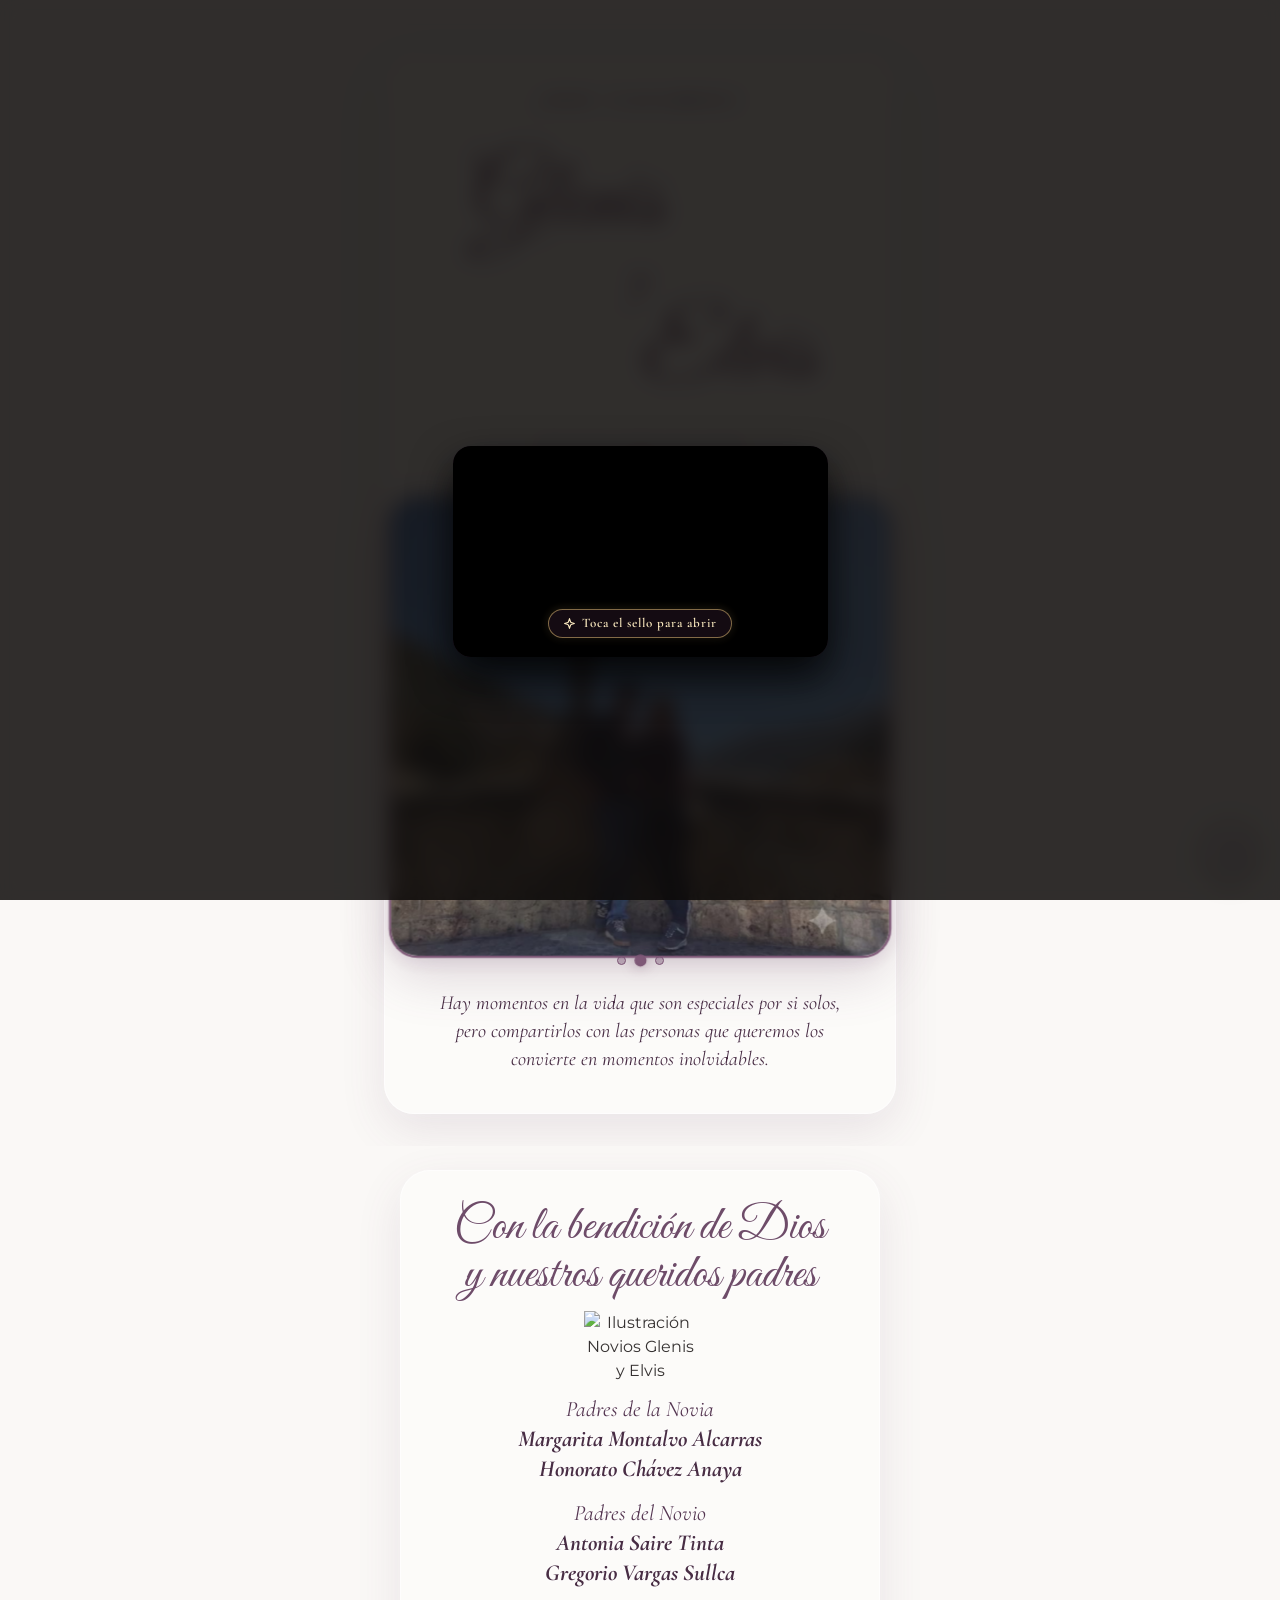
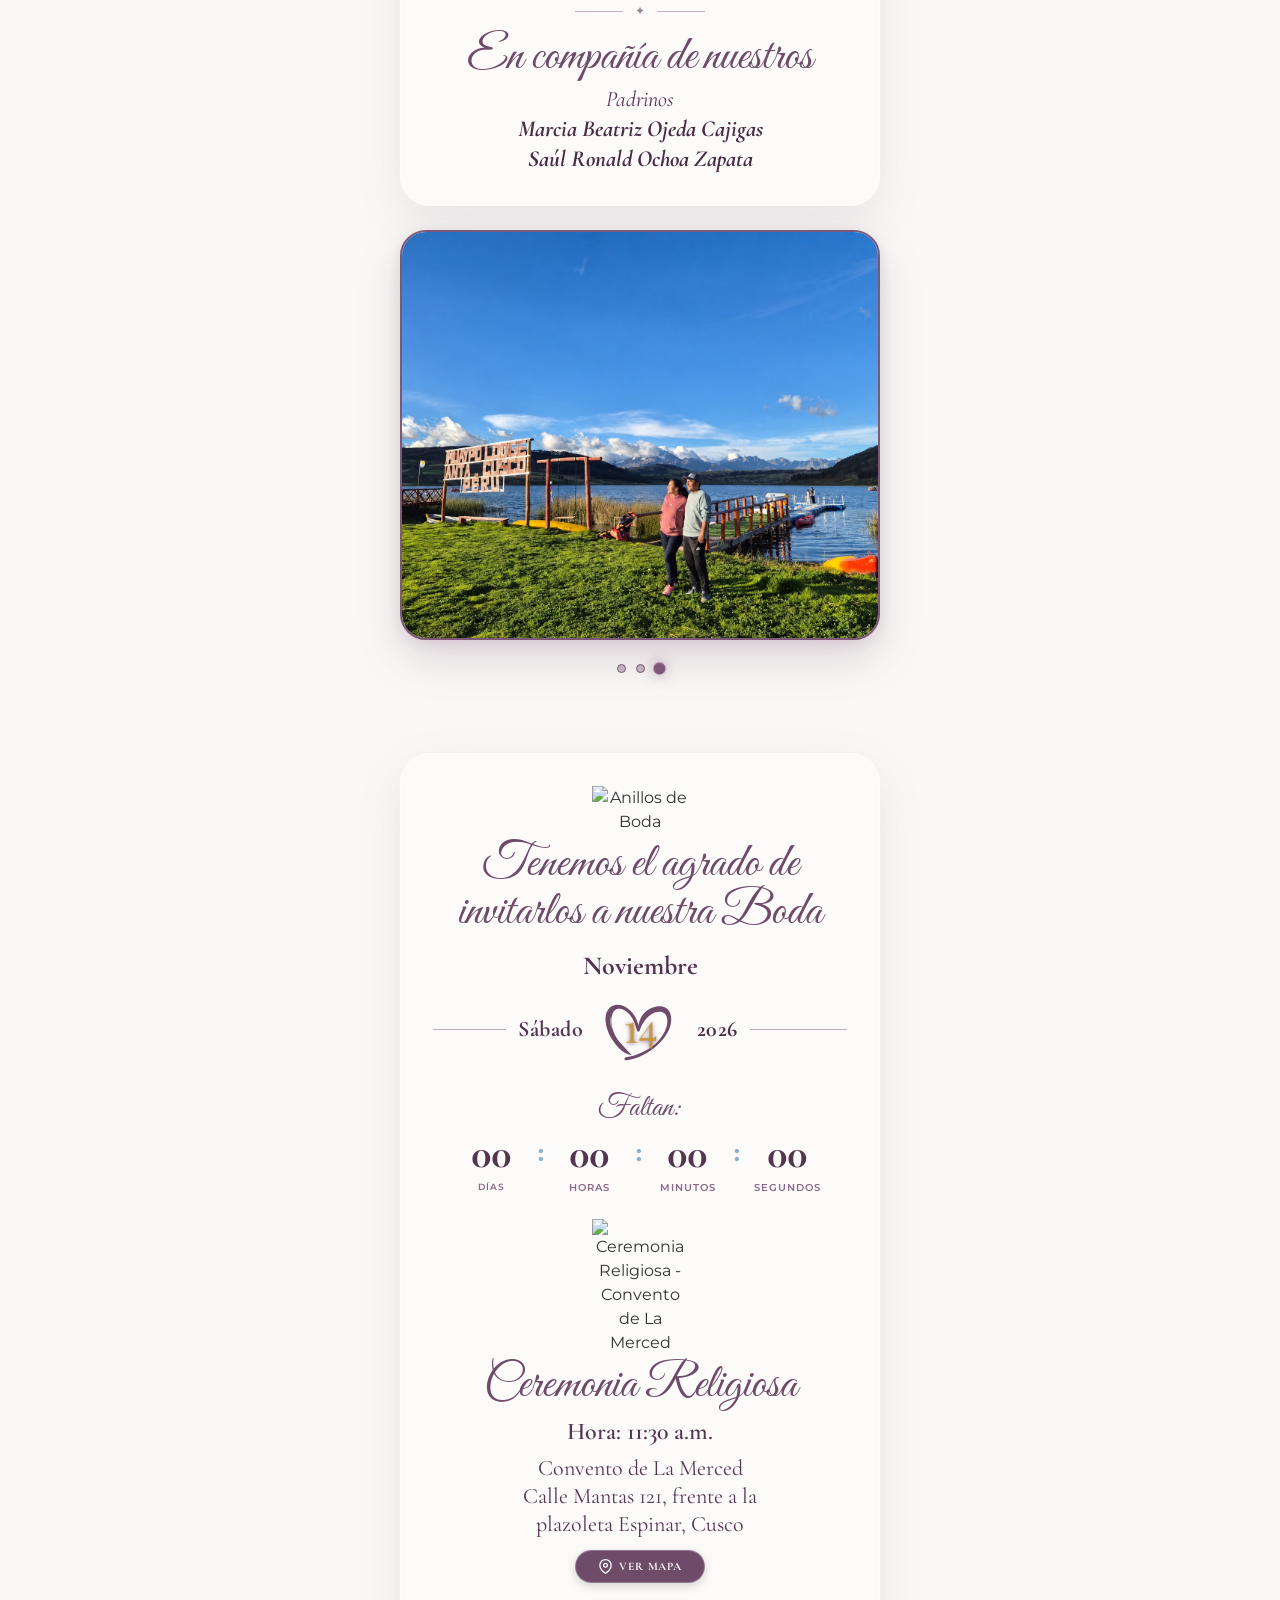
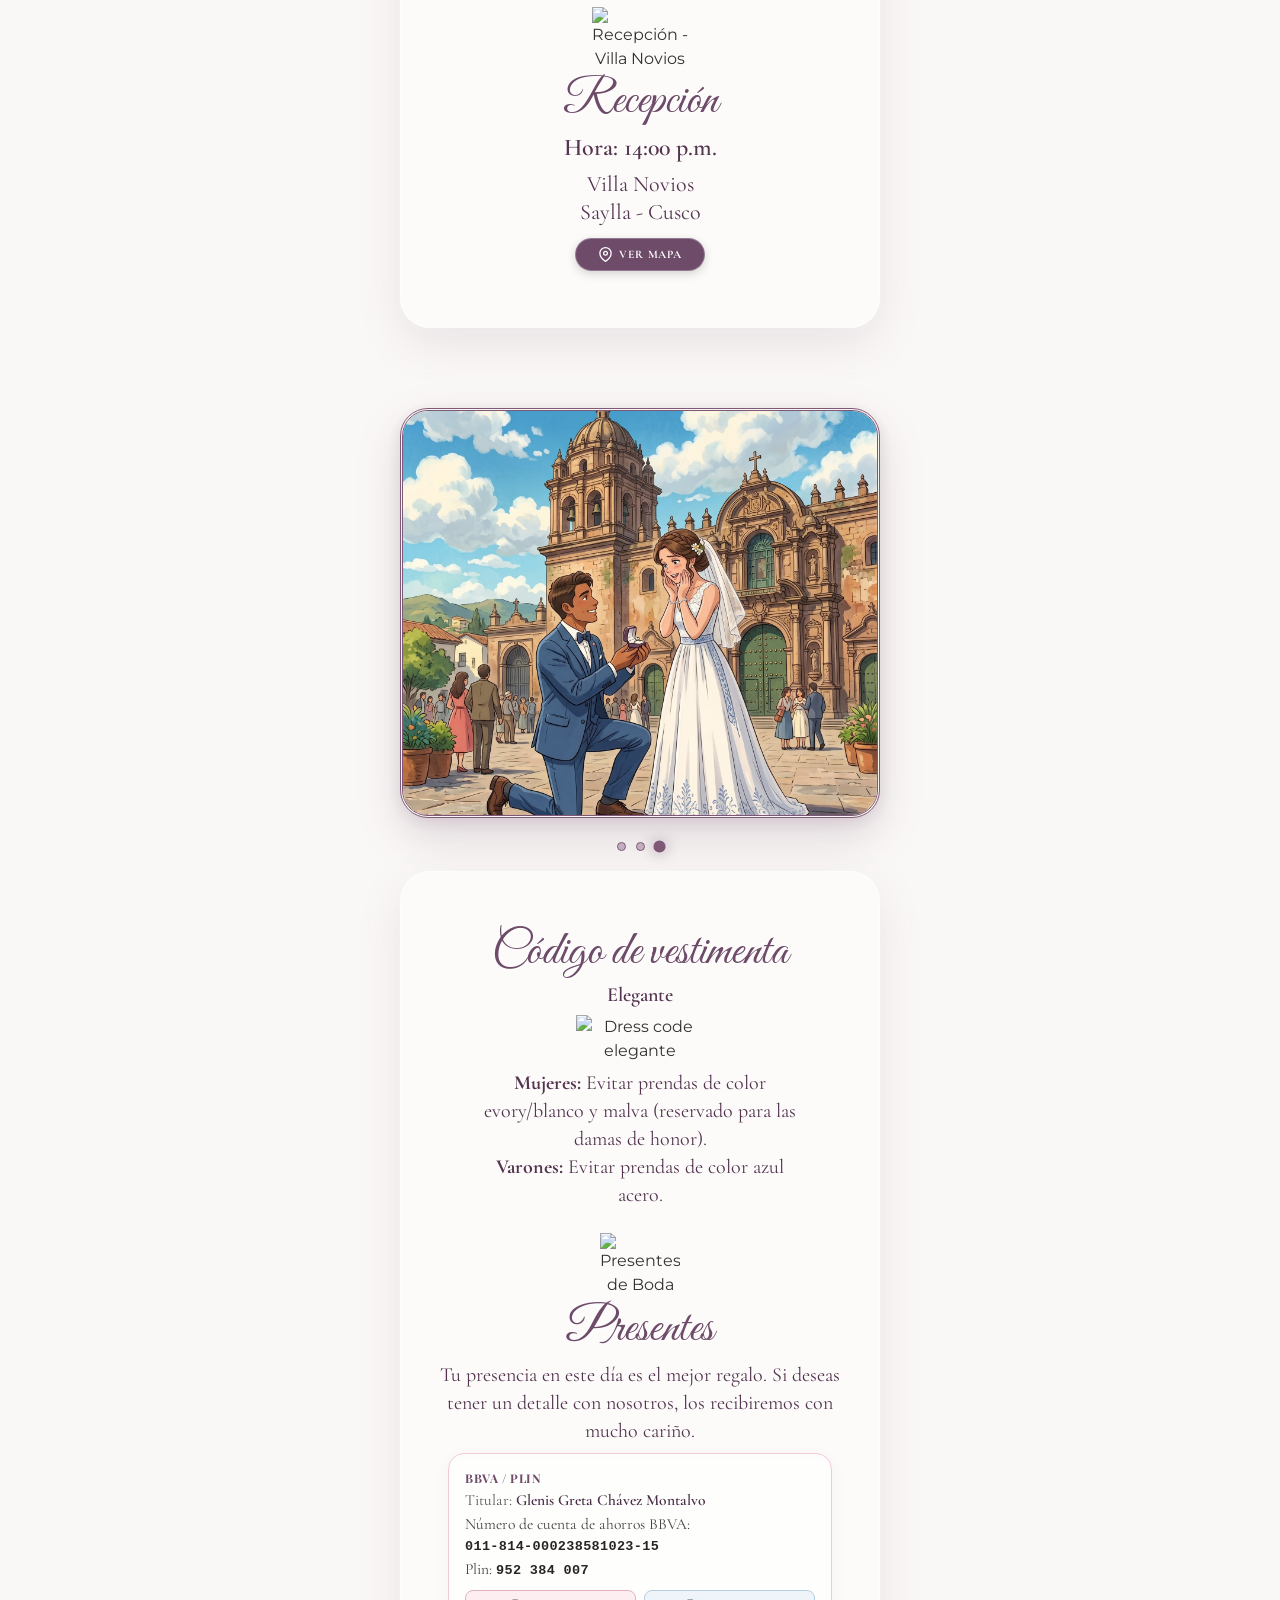
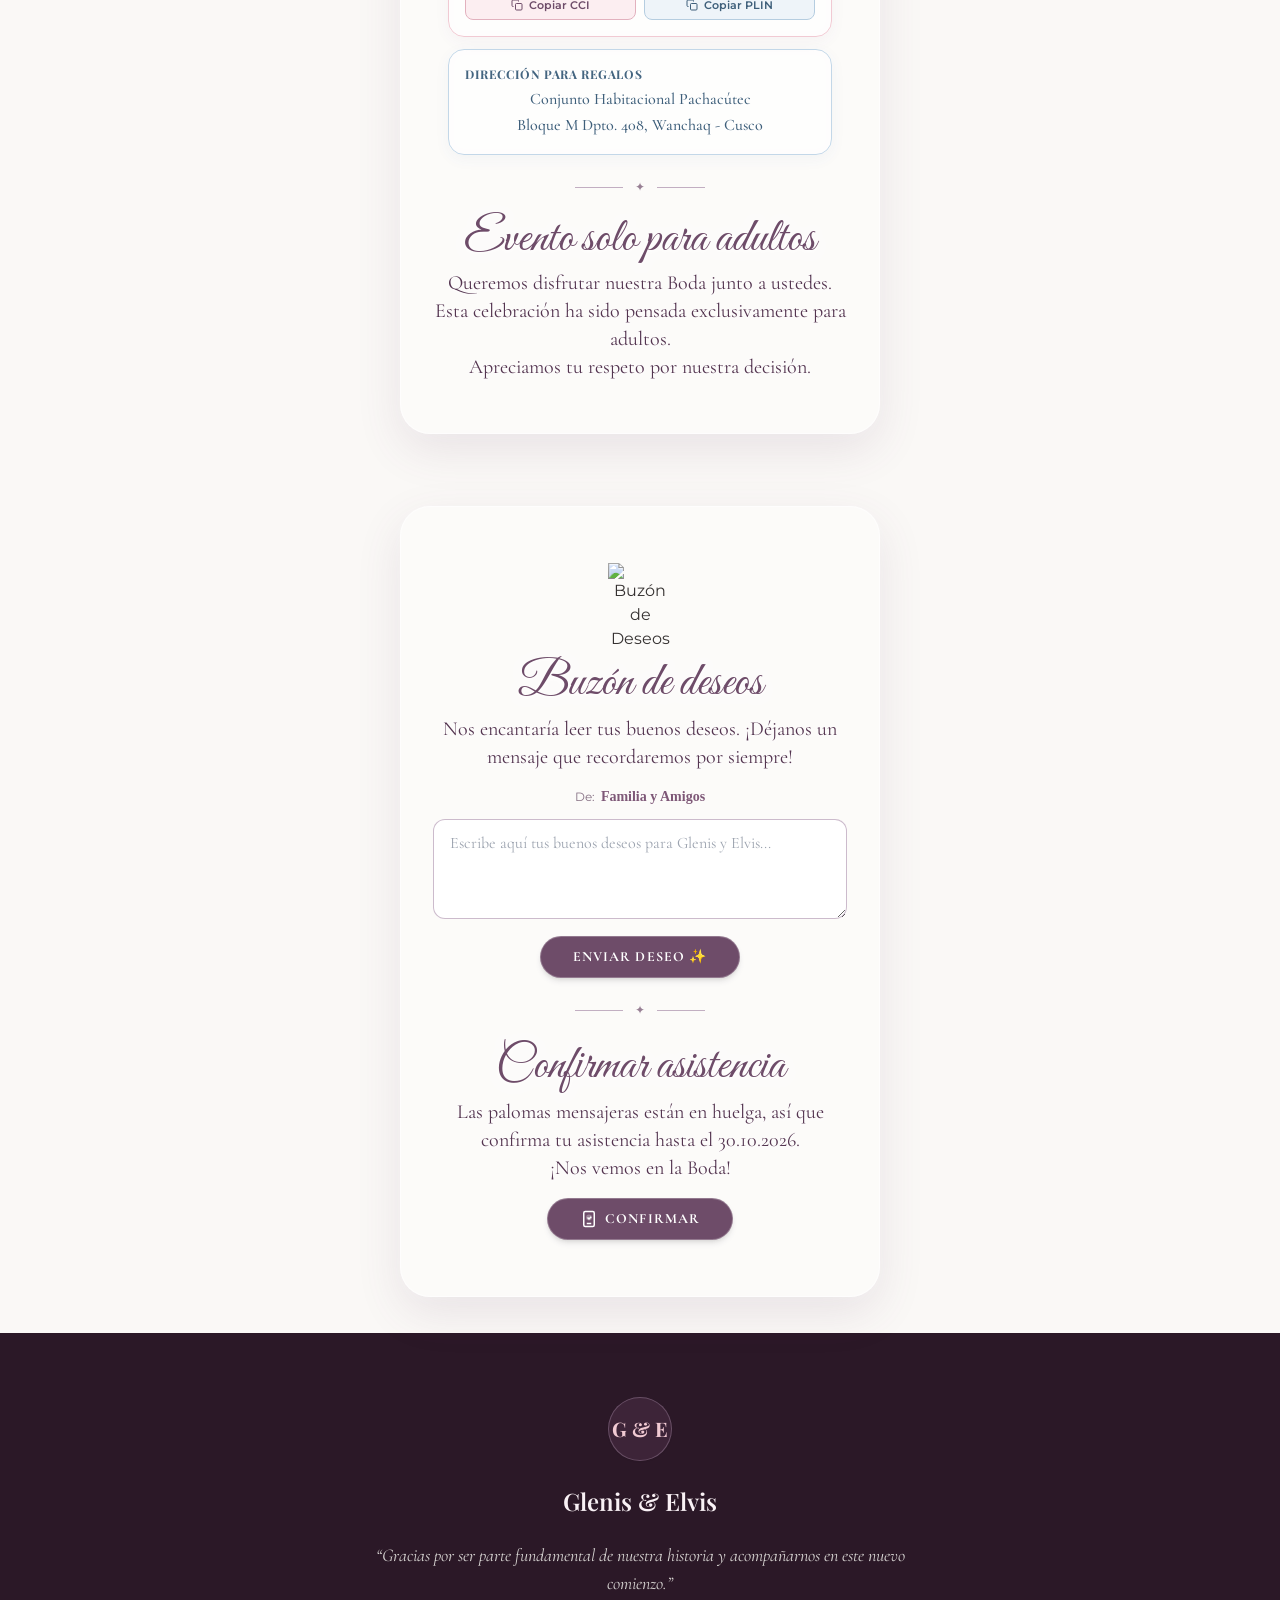
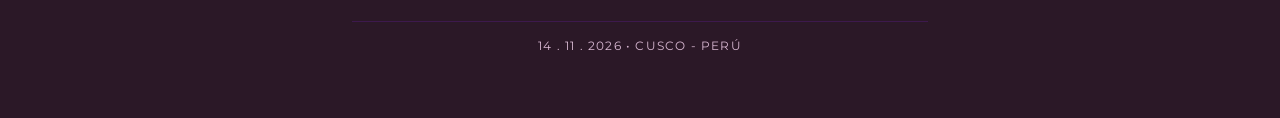
==== commit 641b1125: "Add files via upload" ====
--- a/index.html
+++ b/index.html
@@ -5,10 +5,18 @@
   <title>Boda de Glenis &amp; Elvis | 14 de Noviembre de 2026</title>
   
   <!-- Favicon y Metadatos para compartir en WhatsApp y Redes Sociales -->
-  <meta name="description" content="Acompáñanos a celebrar nuestra boda. Convento de La Merced y Villa Novios Saylla - Cusco. Glenis &amp; Elvis.">
   <meta property="og:title" content="Boda de Glenis &amp; Elvis 💍">
-  <meta property="og:description" content="¡Nos Casamos! 14 de Noviembre de 2026 en Cusco. Toca para ver la invitación oficial y confirmar tu asistencia.">
   <meta property="og:type" content="website">
+  <meta property="og:url" content="https://boda-glenis-elvis.github.io/gleniyelvis/">
+  <meta property="og:image" content="https://boda-glenis-elvis.github.io/gleniyelvis/img/portada_whatsapp.jpg?v=3">
+  <meta property="og:image:secure_url" content="https://boda-glenis-elvis.github.io/gleniyelvis/img/portada_whatsapp.jpg?v=3">
+  <meta property="og:image:type" content="image/jpeg">
+  <meta property="og:image:width" content="1200">
+  <meta property="og:image:height" content="630">
+  <meta property="og:image:alt" content="Boda de Glenis &amp; Elvis en Cusco">
+  <meta name="twitter:card" content="summary_large_image">
+  <meta name="twitter:title" content="Boda de Glenis &amp; Elvis 💍">
+  <meta name="twitter:image" content="https://boda-glenis-elvis.github.io/gleniyelvis/img/portada_whatsapp.jpg?v=3">
 
   <!-- Preload de Prioridad Máxima para el Video del Sobre -->
   <link rel="preload" as="video" href="img/video_sobre.mp4" type="video/mp4">
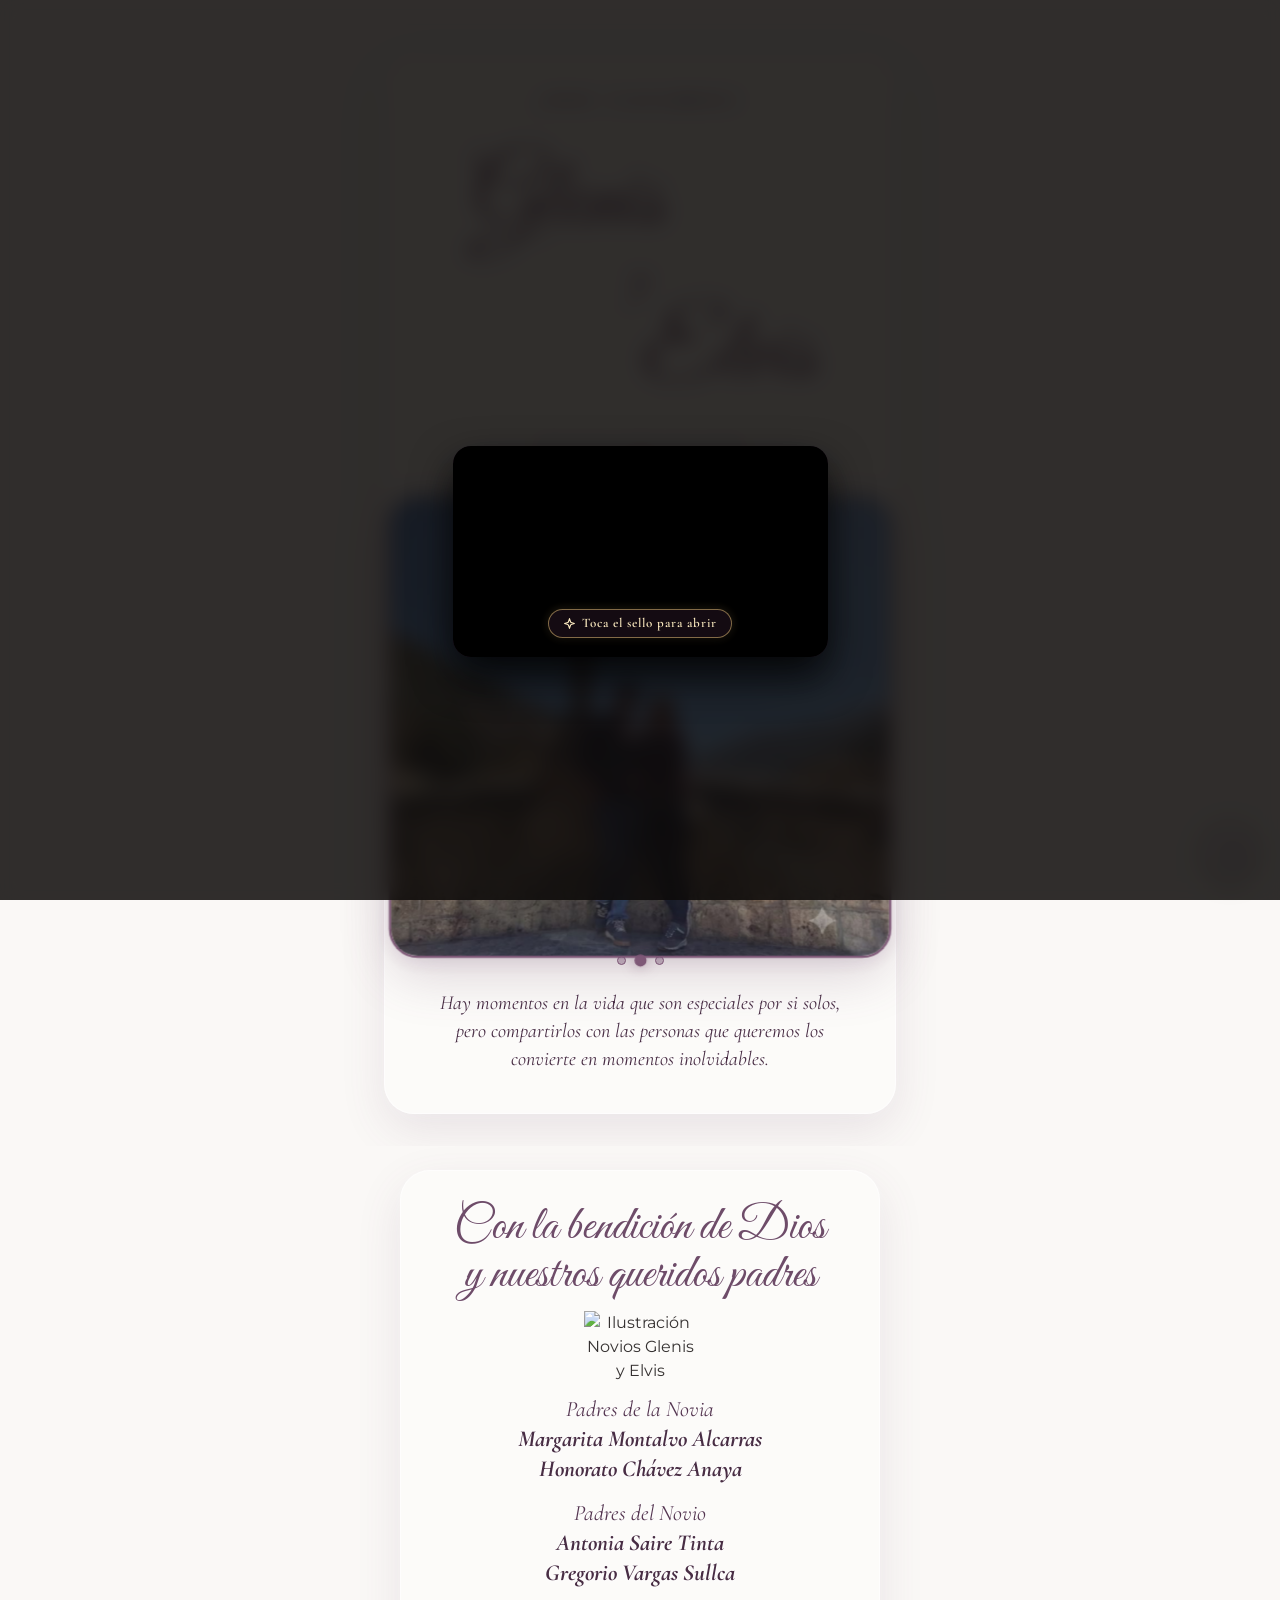
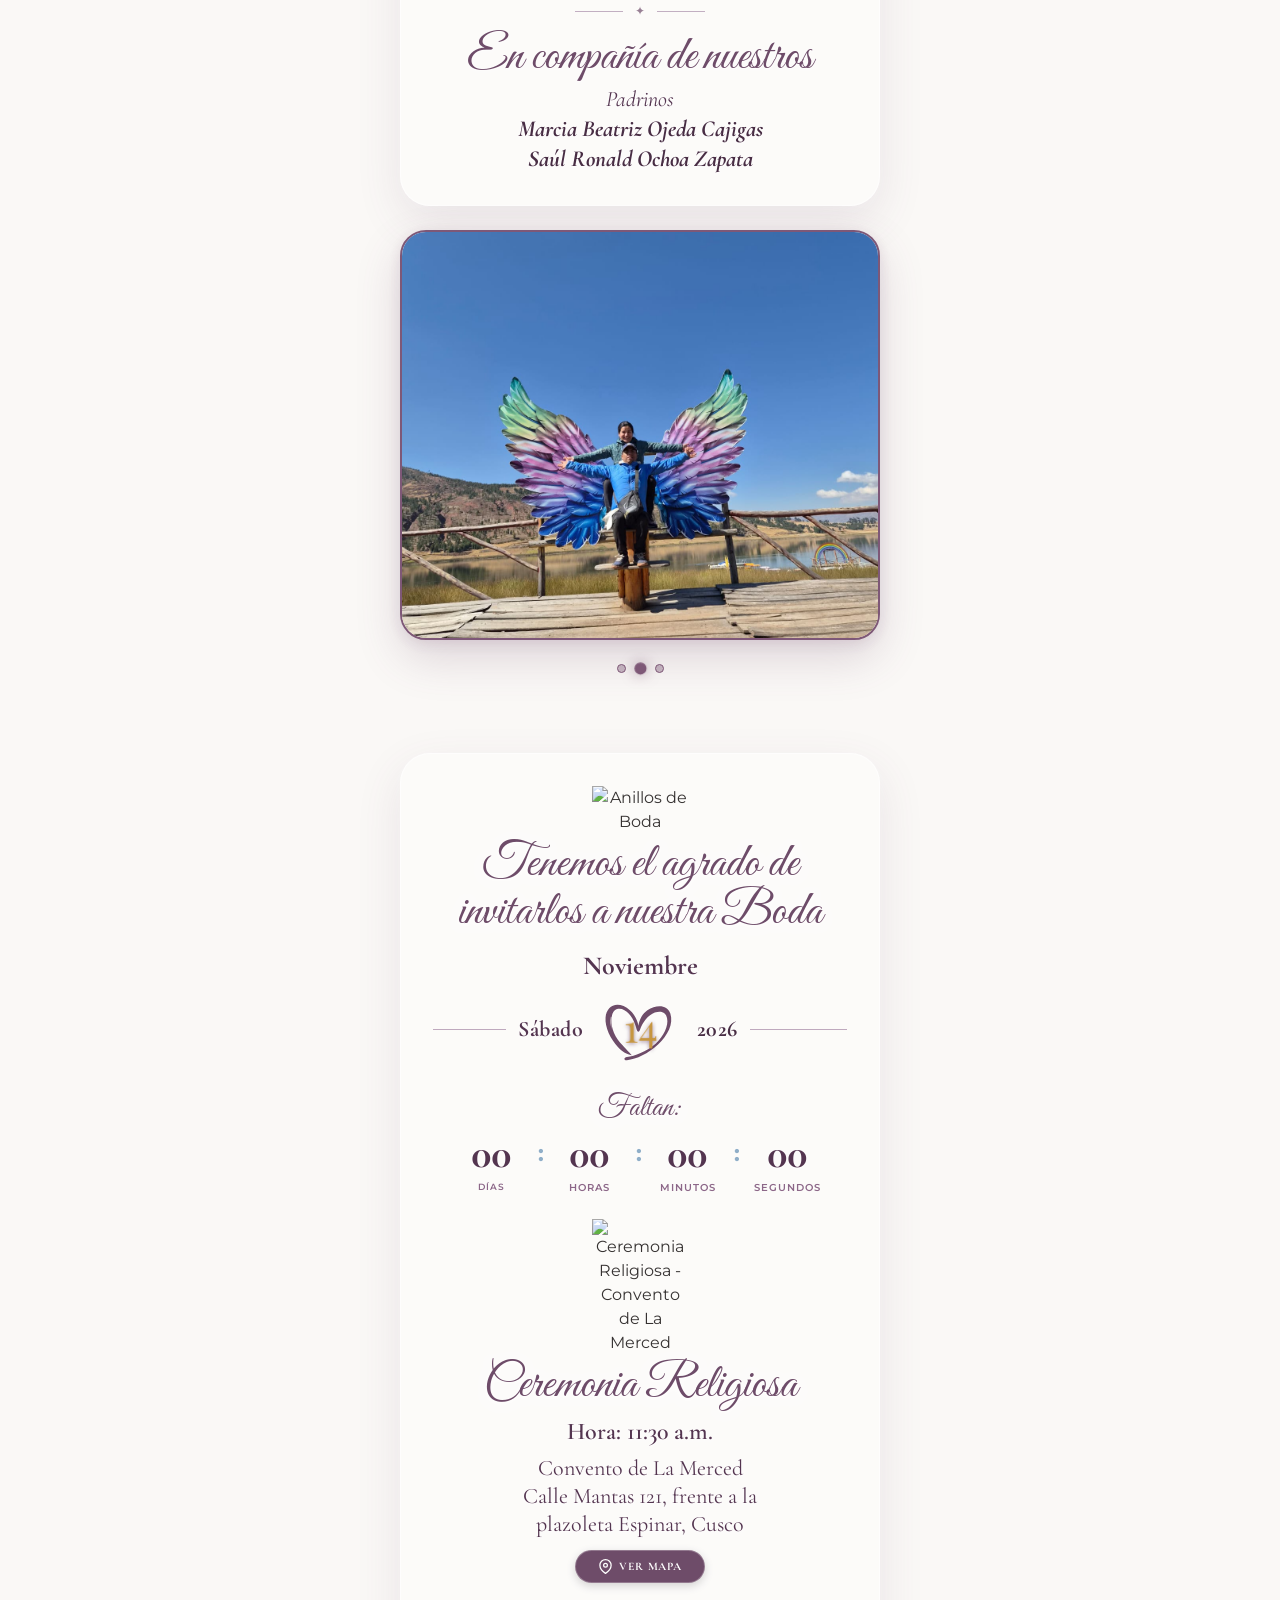
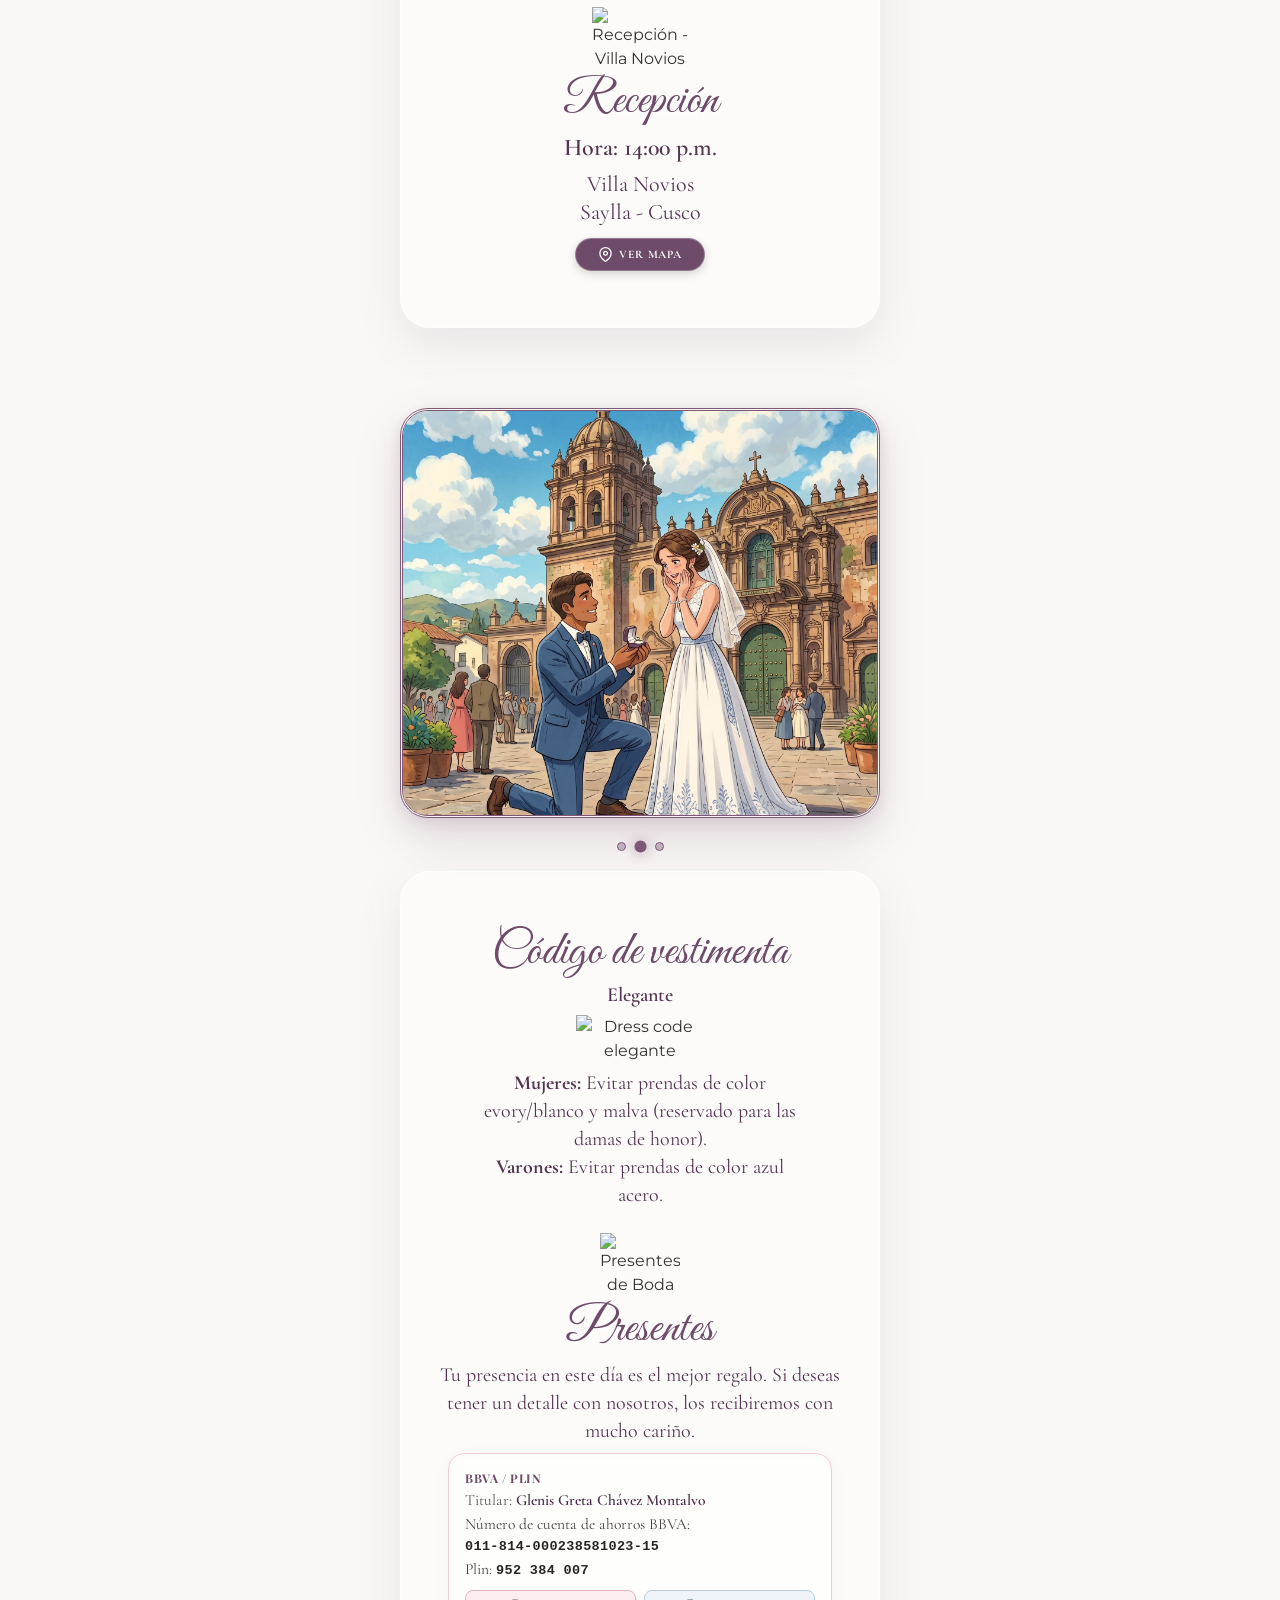
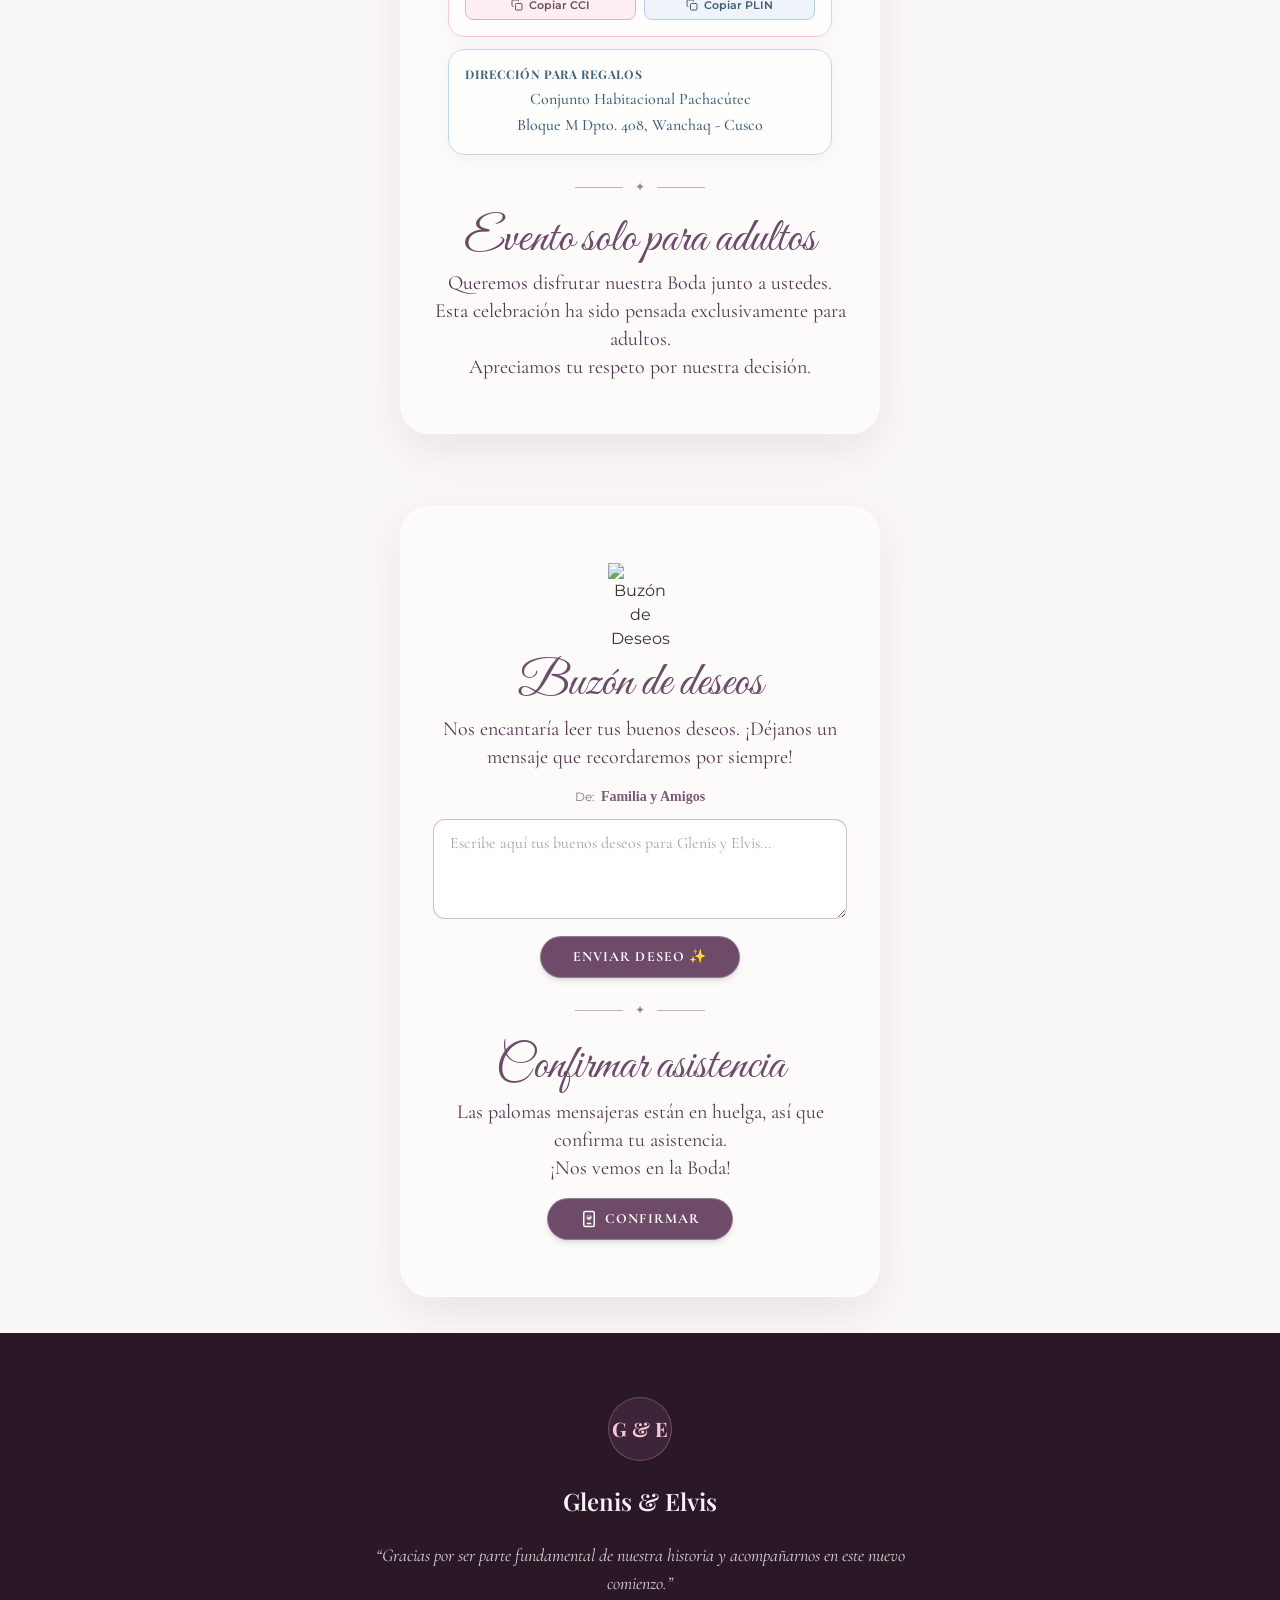
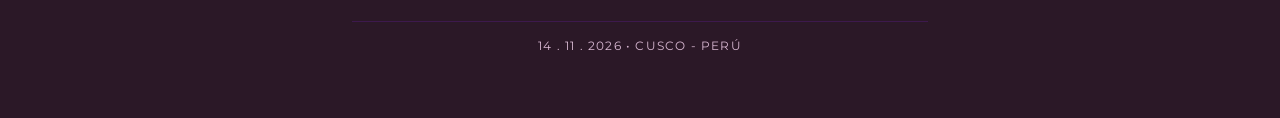
==== commit 83f99b5d: "Add files via upload" ====
--- a/index.html
+++ b/index.html
@@ -40,7 +40,7 @@
 
   <!-- Estilos Personalizados -->
   <link rel="stylesheet" href="style.css?v=7">
-<style>*, ::before, ::after{--tw-border-spacing-x:0;--tw-border-spacing-y:0;--tw-translate-x:0;--tw-translate-y:0;--tw-rotate:0;--tw-skew-x:0;--tw-skew-y:0;--tw-scale-x:1;--tw-scale-y:1;--tw-pan-x: ;--tw-pan-y: ;--tw-pinch-zoom: ;--tw-scroll-snap-strictness:proximity;--tw-gradient-from-position: ;--tw-gradient-via-position: ;--tw-gradient-to-position: ;--tw-ordinal: ;--tw-slashed-zero: ;--tw-numeric-figure: ;--tw-numeric-spacing: ;--tw-numeric-fraction: ;--tw-ring-inset: ;--tw-ring-offset-width:0px;--tw-ring-offset-color:#fff;--tw-ring-color:rgb(59 130 246 / 0.5);--tw-ring-offset-shadow:0 0 #0000;--tw-ring-shadow:0 0 #0000;--tw-shadow:0 0 #0000;--tw-shadow-colored:0 0 #0000;--tw-blur: ;--tw-brightness: ;--tw-contrast: ;--tw-grayscale: ;--tw-hue-rotate: ;--tw-invert: ;--tw-saturate: ;--tw-sepia: ;--tw-drop-shadow: ;--tw-backdrop-blur: ;--tw-backdrop-brightness: ;--tw-backdrop-contrast: ;--tw-backdrop-grayscale: ;--tw-backdrop-hue-rotate: ;--tw-backdrop-invert: ;--tw-backdrop-opacity: ;--tw-backdrop-saturate: ;--tw-backdrop-sepia: ;--tw-contain-size: ;--tw-contain-layout: ;--tw-contain-paint: ;--tw-contain-style: }::backdrop{--tw-border-spacing-x:0;--tw-border-spacing-y:0;--tw-translate-x:0;--tw-translate-y:0;--tw-rotate:0;--tw-skew-x:0;--tw-skew-y:0;--tw-scale-x:1;--tw-scale-y:1;--tw-pan-x: ;--tw-pan-y: ;--tw-pinch-zoom: ;--tw-scroll-snap-strictness:proximity;--tw-gradient-from-position: ;--tw-gradient-via-position: ;--tw-gradient-to-position: ;--tw-ordinal: ;--tw-slashed-zero: ;--tw-numeric-figure: ;--tw-numeric-spacing: ;--tw-numeric-fraction: ;--tw-ring-inset: ;--tw-ring-offset-width:0px;--tw-ring-offset-color:#fff;--tw-ring-color:rgb(59 130 246 / 0.5);--tw-ring-offset-shadow:0 0 #0000;--tw-ring-shadow:0 0 #0000;--tw-shadow:0 0 #0000;--tw-shadow-colored:0 0 #0000;--tw-blur: ;--tw-brightness: ;--tw-contrast: ;--tw-grayscale: ;--tw-hue-rotate: ;--tw-invert: ;--tw-saturate: ;--tw-sepia: ;--tw-drop-shadow: ;--tw-backdrop-blur: ;--tw-backdrop-brightness: ;--tw-backdrop-contrast: ;--tw-backdrop-grayscale: ;--tw-backdrop-hue-rotate: ;--tw-backdrop-invert: ;--tw-backdrop-opacity: ;--tw-backdrop-saturate: ;--tw-backdrop-sepia: ;--tw-contain-size: ;--tw-contain-layout: ;--tw-contain-paint: ;--tw-contain-style: }/* ! tailwindcss v3.4.17 | MIT License | https://tailwindcss.com */*,::after,::before{box-sizing:border-box;border-width:0;border-style:solid;border-color:#e5e7eb}::after,::before{--tw-content:''}:host,html{line-height:1.5;-webkit-text-size-adjust:100%;-moz-tab-size:4;tab-size:4;font-family:ui-sans-serif, system-ui, sans-serif, "Apple Color Emoji", "Segoe UI Emoji", "Segoe UI Symbol", "Noto Color Emoji";font-feature-settings:normal;font-variation-settings:normal;-webkit-tap-highlight-color:transparent}body{margin:0;line-height:inherit}hr{height:0;color:inherit;border-top-width:1px}abbr:where([title]){-webkit-text-decoration:underline dotted;text-decoration:underline dotted}h1,h2,h3,h4,h5,h6{font-size:inherit;font-weight:inherit}a{color:inherit;text-decoration:inherit}b,strong{font-weight:bolder}code,kbd,pre,samp{font-family:ui-monospace, SFMono-Regular, Menlo, Monaco, Consolas, "Liberation Mono", "Courier New", monospace;font-feature-settings:normal;font-variation-settings:normal;font-size:1em}small{font-size:80%}sub,sup{font-size:75%;line-height:0;position:relative;vertical-align:baseline}sub{bottom:-.25em}sup{top:-.5em}table{text-indent:0;border-color:inherit;border-collapse:collapse}button,input,optgroup,select,textarea{font-family:inherit;font-feature-settings:inherit;font-variation-settings:inherit;font-size:100%;font-weight:inherit;line-height:inherit;letter-spacing:inherit;color:inherit;margin:0;padding:0}button,select{text-transform:none}button,input:where([type=button]),input:where([type=reset]),input:where([type=submit]){-webkit-appearance:button;background-color:transparent;background-image:none}:-moz-focusring{outline:auto}:-moz-ui-invalid{box-shadow:none}progress{vertical-align:baseline}::-webkit-inner-spin-button,::-webkit-outer-spin-button{height:auto}[type=search]{-webkit-appearance:textfield;outline-offset:-2px}::-webkit-search-decoration{-webkit-appearance:none}::-webkit-file-upload-button{-webkit-appearance:button;font:inherit}summary{display:list-item}blockquote,dd,dl,figure,h1,h2,h3,h4,h5,h6,hr,p,pre{margin:0}fieldset{margin:0;padding:0}legend{padding:0}menu,ol,ul{list-style:none;margin:0;padding:0}dialog{padding:0}textarea{resize:vertical}input::placeholder,textarea::placeholder{opacity:1;color:#9ca3af}[role=button],button{cursor:pointer}:disabled{cursor:default}audio,canvas,embed,iframe,img,object,svg,video{display:block;vertical-align:middle}img,video{max-width:100%;height:auto}[hidden]:where(:not([hidden=until-found])){display:none}.fixed{position:fixed}.absolute{position:absolute}.relative{position:relative}.inset-0{inset:0px}.right-4{right:1rem}.top-4{top:1rem}.z-10{z-index:10}.z-\[998\]{z-index:998}.z-\[999\]{z-index:999}.mx-auto{margin-left:auto;margin-right:auto}.my-2{margin-top:0.5rem;margin-bottom:0.5rem}.my-3{margin-top:0.75rem;margin-bottom:0.75rem}.my-3\.5{margin-top:0.875rem;margin-bottom:0.875rem}.my-4{margin-top:1rem;margin-bottom:1rem}.my-5{margin-top:1.25rem;margin-bottom:1.25rem}.my-6{margin-top:1.5rem;margin-bottom:1.5rem}.my-auto{margin-top:auto;margin-bottom:auto}.mb-0\.5{margin-bottom:0.125rem}.mb-1{margin-bottom:0.25rem}.mb-1\.5{margin-bottom:0.375rem}.mb-2{margin-bottom:0.5rem}.mb-3{margin-bottom:0.75rem}.mb-4{margin-bottom:1rem}.mb-5{margin-bottom:1.25rem}.mt-0\.5{margin-top:0.125rem}.mt-1\.5{margin-top:0.375rem}.mt-2\.5{margin-top:0.625rem}.mt-20{margin-top:5rem}.mt-6{margin-top:1.5rem}.block{display:block}.flex{display:flex}.inline-flex{display:inline-flex}.grid{display:grid}.hidden{display:none}.h-16{height:4rem}.h-4{height:1rem}.h-\[1px\]{height:1px}.h-auto{height:auto}.min-h-\[660px\]{min-height:660px}.min-h-screen{min-height:100vh}.w-12{width:3rem}.w-16{width:4rem}.w-20{width:5rem}.w-24{width:6rem}.w-28{width:7rem}.w-4{width:1rem}.w-full{width:100%}.max-w-\[280px\]{max-width:280px}.max-w-lg{max-width:32rem}.max-w-md{max-width:28rem}.max-w-sm{max-width:24rem}.max-w-xl{max-width:36rem}.max-w-xs{max-width:20rem}@keyframes pulse{50%{opacity:.5}}.animate-pulse{animation:pulse 2s cubic-bezier(0.4, 0, 0.6, 1) infinite}.cursor-pointer{cursor:pointer}.select-none{-webkit-user-select:none;user-select:none}.grid-cols-2{grid-template-columns:repeat(2, minmax(0, 1fr))}.flex-col{flex-direction:column}.items-center{align-items:center}.justify-start{justify-content:flex-start}.justify-end{justify-content:flex-end}.justify-center{justify-content:center}.justify-between{justify-content:space-between}.gap-1\.5{gap:0.375rem}.gap-2{gap:0.5rem}.gap-3{gap:0.75rem}.space-y-0\.5 > :not([hidden]) ~ :not([hidden]){--tw-space-y-reverse:0;margin-top:calc(0.125rem * calc(1 - var(--tw-space-y-reverse)));margin-bottom:calc(0.125rem * var(--tw-space-y-reverse))}.space-y-1 > :not([hidden]) ~ :not([hidden]){--tw-space-y-reverse:0;margin-top:calc(0.25rem * calc(1 - var(--tw-space-y-reverse)));margin-bottom:calc(0.25rem * var(--tw-space-y-reverse))}.space-y-1\.5 > :not([hidden]) ~ :not([hidden]){--tw-space-y-reverse:0;margin-top:calc(0.375rem * calc(1 - var(--tw-space-y-reverse)));margin-bottom:calc(0.375rem * var(--tw-space-y-reverse))}.space-y-2 > :not([hidden]) ~ :not([hidden]){--tw-space-y-reverse:0;margin-top:calc(0.5rem * calc(1 - var(--tw-space-y-reverse)));margin-bottom:calc(0.5rem * var(--tw-space-y-reverse))}.space-y-4 > :not([hidden]) ~ :not([hidden]){--tw-space-y-reverse:0;margin-top:calc(1rem * calc(1 - var(--tw-space-y-reverse)));margin-bottom:calc(1rem * var(--tw-space-y-reverse))}.space-y-6 > :not([hidden]) ~ :not([hidden]){--tw-space-y-reverse:0;margin-top:calc(1.5rem * calc(1 - var(--tw-space-y-reverse)));margin-bottom:calc(1.5rem * var(--tw-space-y-reverse))}.self-center{align-self:center}.overflow-hidden{overflow:hidden}.overflow-visible{overflow:visible}.overflow-y-auto{overflow-y:auto}.truncate{overflow:hidden;text-overflow:ellipsis;white-space:nowrap}.rounded-2xl{border-radius:1rem}.rounded-3xl{border-radius:1.5rem}.rounded-full{border-radius:9999px}.rounded-md{border-radius:0.375rem}.rounded-xl{border-radius:0.75rem}.border{border-width:1px}.border-y{border-top-width:1px;border-bottom-width:1px}.border-t{border-top-width:1px}.border-\[\#aa8eaa\]{--tw-border-opacity:1;border-color:rgb(170 142 170 / var(--tw-border-opacity, 1))}.border-\[\#aa8eaa\]\/40{border-color:rgb(170 142 170 / 0.4)}.border-\[\#aa8eaa\]\/60{border-color:rgb(170 142 170 / 0.6)}.border-\[\#b5cde0\]{--tw-border-opacity:1;border-color:rgb(181 205 224 / var(--tw-border-opacity, 1))}.border-\[\#c3d7e8\]{--tw-border-opacity:1;border-color:rgb(195 215 232 / var(--tw-border-opacity, 1))}.border-\[\#e2b1be\]{--tw-border-opacity:1;border-color:rgb(226 177 190 / var(--tw-border-opacity, 1))}.border-\[\#ede0d2\]\/90{border-color:rgb(237 224 210 / 0.9)}.border-\[\#f1cad3\]{--tw-border-opacity:1;border-color:rgb(241 202 211 / var(--tw-border-opacity, 1))}.border-purple-900\/40{border-color:rgb(88 28 135 / 0.4)}.border-stone-200{--tw-border-opacity:1;border-color:rgb(231 229 228 / var(--tw-border-opacity, 1))}.border-stone-300{--tw-border-opacity:1;border-color:rgb(214 211 209 / var(--tw-border-opacity, 1))}.bg-\[\#2b1827\]{--tw-bg-opacity:1;background-color:rgb(43 24 39 / var(--tw-bg-opacity, 1))}.bg-\[\#3d2438\]{--tw-bg-opacity:1;background-color:rgb(61 36 56 / var(--tw-bg-opacity, 1))}.bg-\[\#aa8eaa\]{--tw-bg-opacity:1;background-color:rgb(170 142 170 / var(--tw-bg-opacity, 1))}.bg-\[\#eef4f9\]{--tw-bg-opacity:1;background-color:rgb(238 244 249 / var(--tw-bg-opacity, 1))}.bg-\[\#faf7f2\]{--tw-bg-opacity:1;background-color:rgb(250 247 242 / var(--tw-bg-opacity, 1))}.bg-\[\#fceef1\]{--tw-bg-opacity:1;background-color:rgb(252 238 241 / var(--tw-bg-opacity, 1))}.bg-\[\#fceef1\]\/70{background-color:rgb(252 238 241 / 0.7)}.bg-stone-900\/60{background-color:rgb(28 25 23 / 0.6)}.bg-stone-950\/85{background-color:rgb(12 10 9 / 0.85)}.bg-white{--tw-bg-opacity:1;background-color:rgb(255 255 255 / var(--tw-bg-opacity, 1))}.bg-white\/90{background-color:rgb(255 255 255 / 0.9)}.object-contain{object-fit:contain}.p-1{padding:0.25rem}.p-2\.5{padding:0.625rem}.p-4{padding:1rem}.p-5{padding:1.25rem}.p-6{padding:1.5rem}.px-10{padding-left:2.5rem;padding-right:2.5rem}.px-3\.5{padding-left:0.875rem;padding-right:0.875rem}.px-4{padding-left:1rem;padding-right:1rem}.px-6{padding-left:1.5rem;padding-right:1.5rem}.py-1{padding-top:0.25rem;padding-bottom:0.25rem}.py-16{padding-top:4rem;padding-bottom:4rem}.py-2{padding-top:0.5rem;padding-bottom:0.5rem}.py-2\.5{padding-top:0.625rem;padding-bottom:0.625rem}.py-3\.5{padding-top:0.875rem;padding-bottom:0.875rem}.py-5{padding-top:1.25rem;padding-bottom:1.25rem}.py-8{padding-top:2rem;padding-bottom:2rem}.pb-0\.5{padding-bottom:0.125rem}.pb-2{padding-bottom:0.5rem}.pb-4{padding-bottom:1rem}.pb-6{padding-bottom:1.5rem}.pt-0\.5{padding-top:0.125rem}.pt-1{padding-top:0.25rem}.pt-10{padding-top:2.5rem}.pt-2{padding-top:0.5rem}.pt-4{padding-top:1rem}.pt-6{padding-top:1.5rem}.text-center{text-align:center}.font-mono{font-family:ui-monospace, SFMono-Regular, Menlo, Monaco, Consolas, "Liberation Mono", "Courier New", monospace}.font-serif{font-family:ui-serif, Georgia, Cambria, "Times New Roman", Times, serif}.text-2xl{font-size:1.5rem;line-height:2rem}.text-3xl{font-size:1.875rem;line-height:2.25rem}.text-4xl{font-size:2.25rem;line-height:2.5rem}.text-6xl{font-size:3.75rem;line-height:1}.text-\[10px\]{font-size:10px}.text-\[11px\]{font-size:11px}.text-\[13\.5px\]{font-size:13.5px}.text-\[9px\]{font-size:9px}.text-base{font-size:1rem;line-height:1.5rem}.text-lg{font-size:1.125rem;line-height:1.75rem}.text-sm{font-size:0.875rem;line-height:1.25rem}.text-xl{font-size:1.25rem;line-height:1.75rem}.text-xs{font-size:0.75rem;line-height:1rem}.font-bold{font-weight:700}.font-medium{font-weight:500}.font-semibold{font-weight:600}.uppercase{text-transform:uppercase}.normal-case{text-transform:none}.italic{font-style:italic}.leading-\[1\.0\]{line-height:1.0}.leading-normal{line-height:1.5}.leading-relaxed{line-height:1.625}.leading-snug{line-height:1.375}.leading-tight{line-height:1.25}.tracking-\[0\.25em\]{letter-spacing:0.25em}.tracking-\[0\.28em\]{letter-spacing:0.28em}.tracking-\[0\.38em\]{letter-spacing:0.38em}.tracking-\[0\.3em\]{letter-spacing:0.3em}.tracking-normal{letter-spacing:0em}.tracking-tight{letter-spacing:-0.025em}.tracking-wide{letter-spacing:0.025em}.tracking-wider{letter-spacing:0.05em}.tracking-widest{letter-spacing:0.1em}.text-\[\#241c15\]{--tw-text-opacity:1;color:rgb(36 28 21 / var(--tw-text-opacity, 1))}.text-\[\#3e5f7a\]{--tw-text-opacity:1;color:rgb(62 95 122 / var(--tw-text-opacity, 1))}.text-\[\#446580\]{--tw-text-opacity:1;color:rgb(68 101 128 / var(--tw-text-opacity, 1))}.text-\[\#482d44\]{--tw-text-opacity:1;color:rgb(72 45 68 / var(--tw-text-opacity, 1))}.text-\[\#543550\]{--tw-text-opacity:1;color:rgb(84 53 80 / var(--tw-text-opacity, 1))}.text-\[\#55463b\]{--tw-text-opacity:1;color:rgb(85 70 59 / var(--tw-text-opacity, 1))}.text-\[\#6e4c69\]{--tw-text-opacity:1;color:rgb(110 76 105 / var(--tw-text-opacity, 1))}.text-\[\#8c6788\]{--tw-text-opacity:1;color:rgb(140 103 136 / var(--tw-text-opacity, 1))}.text-\[\#8d6328\]{--tw-text-opacity:1;color:rgb(141 99 40 / var(--tw-text-opacity, 1))}.text-\[\#8faec8\]{--tw-text-opacity:1;color:rgb(143 174 200 / var(--tw-text-opacity, 1))}.text-\[\#937d6d\]{--tw-text-opacity:1;color:rgb(147 125 109 / var(--tw-text-opacity, 1))}.text-\[\#a8793b\]{--tw-text-opacity:1;color:rgb(168 121 59 / var(--tw-text-opacity, 1))}.text-\[\#b38743\]{--tw-text-opacity:1;color:rgb(179 135 67 / var(--tw-text-opacity, 1))}.text-\[\#cbb292\]\/60{color:rgb(203 178 146 / 0.6)}.text-\[\#d8b8d2\]{--tw-text-opacity:1;color:rgb(216 184 210 / var(--tw-text-opacity, 1))}.text-\[\#e5c378\]{--tw-text-opacity:1;color:rgb(229 195 120 / var(--tw-text-opacity, 1))}.text-\[\#e8d7ad\]{--tw-text-opacity:1;color:rgb(232 215 173 / var(--tw-text-opacity, 1))}.text-\[\#f1cad3\]{--tw-text-opacity:1;color:rgb(241 202 211 / var(--tw-text-opacity, 1))}.text-\[\#f9f1f5\]{--tw-text-opacity:1;color:rgb(249 241 245 / var(--tw-text-opacity, 1))}.text-stone-300{--tw-text-opacity:1;color:rgb(214 211 209 / var(--tw-text-opacity, 1))}.text-stone-400{--tw-text-opacity:1;color:rgb(168 162 158 / var(--tw-text-opacity, 1))}.text-stone-500{--tw-text-opacity:1;color:rgb(120 113 108 / var(--tw-text-opacity, 1))}.text-stone-600{--tw-text-opacity:1;color:rgb(87 83 78 / var(--tw-text-opacity, 1))}.text-stone-700{--tw-text-opacity:1;color:rgb(68 64 60 / var(--tw-text-opacity, 1))}.text-stone-800{--tw-text-opacity:1;color:rgb(41 37 36 / var(--tw-text-opacity, 1))}.underline{-webkit-text-decoration-line:underline;text-decoration-line:underline}.antialiased{-webkit-font-smoothing:antialiased;-moz-osx-font-smoothing:grayscale}.opacity-70{opacity:0.7}.opacity-90{opacity:0.9}.opacity-95{opacity:0.95}.mix-blend-multiply{mix-blend-mode:multiply}.shadow-2xl{--tw-shadow:0 25px 50px -12px rgb(0 0 0 / 0.25);--tw-shadow-colored:0 25px 50px -12px var(--tw-shadow-color);box-shadow:var(--tw-ring-offset-shadow, 0 0 #0000), var(--tw-ring-shadow, 0 0 #0000), var(--tw-shadow)}.shadow-lg{--tw-shadow:0 10px 15px -3px rgb(0 0 0 / 0.1), 0 4px 6px -4px rgb(0 0 0 / 0.1);--tw-shadow-colored:0 10px 15px -3px var(--tw-shadow-color), 0 4px 6px -4px var(--tw-shadow-color);box-shadow:var(--tw-ring-offset-shadow, 0 0 #0000), var(--tw-ring-shadow, 0 0 #0000), var(--tw-shadow)}.shadow-md{--tw-shadow:0 4px 6px -1px rgb(0 0 0 / 0.1), 0 2px 4px -2px rgb(0 0 0 / 0.1);--tw-shadow-colored:0 4px 6px -1px var(--tw-shadow-color), 0 2px 4px -2px var(--tw-shadow-color);box-shadow:var(--tw-ring-offset-shadow, 0 0 #0000), var(--tw-ring-shadow, 0 0 #0000), var(--tw-shadow)}.backdrop-blur-md{--tw-backdrop-blur:blur(12px);-webkit-backdrop-filter:var(--tw-backdrop-blur) var(--tw-backdrop-brightness) var(--tw-backdrop-contrast) var(--tw-backdrop-grayscale) var(--tw-backdrop-hue-rotate) var(--tw-backdrop-invert) var(--tw-backdrop-opacity) var(--tw-backdrop-saturate) var(--tw-backdrop-sepia);backdrop-filter:var(--tw-backdrop-blur) var(--tw-backdrop-brightness) var(--tw-backdrop-contrast) var(--tw-backdrop-grayscale) var(--tw-backdrop-hue-rotate) var(--tw-backdrop-invert) var(--tw-backdrop-opacity) var(--tw-backdrop-saturate) var(--tw-backdrop-sepia)}.transition-all{transition-property:all;transition-timing-function:cubic-bezier(0.4, 0, 0.2, 1);transition-duration:150ms}.transition-colors{transition-property:color, background-color, border-color, fill, stroke, -webkit-text-decoration-color;transition-property:color, background-color, border-color, text-decoration-color, fill, stroke;transition-property:color, background-color, border-color, text-decoration-color, fill, stroke, -webkit-text-decoration-color;transition-timing-function:cubic-bezier(0.4, 0, 0.2, 1);transition-duration:150ms}.transition-opacity{transition-property:opacity;transition-timing-function:cubic-bezier(0.4, 0, 0.2, 1);transition-duration:150ms}.transition-transform{transition-property:transform;transition-timing-function:cubic-bezier(0.4, 0, 0.2, 1);transition-duration:150ms}.duration-300{transition-duration:300ms}.duration-700{transition-duration:700ms}.ease-out{transition-timing-function:cubic-bezier(0, 0, 0.2, 1)}.selection\:bg-amber-100 *::selection{--tw-bg-opacity:1;background-color:rgb(254 243 199 / var(--tw-bg-opacity, 1))}.selection\:text-amber-900 *::selection{--tw-text-opacity:1;color:rgb(120 53 15 / var(--tw-text-opacity, 1))}.selection\:bg-amber-100::selection{--tw-bg-opacity:1;background-color:rgb(254 243 199 / var(--tw-bg-opacity, 1))}.selection\:text-amber-900::selection{--tw-text-opacity:1;color:rgb(120 53 15 / var(--tw-text-opacity, 1))}.hover\:scale-105:hover{--tw-scale-x:1.05;--tw-scale-y:1.05;transform:translate(var(--tw-translate-x), var(--tw-translate-y)) rotate(var(--tw-rotate)) skewX(var(--tw-skew-x)) skewY(var(--tw-skew-y)) scaleX(var(--tw-scale-x)) scaleY(var(--tw-scale-y))}.hover\:bg-\[\#e0ecf5\]:hover{--tw-bg-opacity:1;background-color:rgb(224 236 245 / var(--tw-bg-opacity, 1))}.hover\:bg-\[\#f8e0e6\]:hover{--tw-bg-opacity:1;background-color:rgb(248 224 230 / var(--tw-bg-opacity, 1))}.hover\:text-\[\#8faec8\]:hover{--tw-text-opacity:1;color:rgb(143 174 200 / var(--tw-text-opacity, 1))}.hover\:text-\[\#f1cad3\]:hover{--tw-text-opacity:1;color:rgb(241 202 211 / var(--tw-text-opacity, 1))}.hover\:text-stone-800:hover{--tw-text-opacity:1;color:rgb(41 37 36 / var(--tw-text-opacity, 1))}.hover\:opacity-80:hover{opacity:0.8}.focus\:outline-none:focus{outline:2px solid transparent;outline-offset:2px}.focus\:ring-2:focus{--tw-ring-offset-shadow:var(--tw-ring-inset) 0 0 0 var(--tw-ring-offset-width) var(--tw-ring-offset-color);--tw-ring-shadow:var(--tw-ring-inset) 0 0 0 calc(2px + var(--tw-ring-offset-width)) var(--tw-ring-color);box-shadow:var(--tw-ring-offset-shadow), var(--tw-ring-shadow), var(--tw-shadow, 0 0 #0000)}.focus\:ring-\[\#aa8eaa\]:focus{--tw-ring-opacity:1;--tw-ring-color:rgb(170 142 170 / var(--tw-ring-opacity, 1))}.group:hover .group-hover\:scale-105{--tw-scale-x:1.05;--tw-scale-y:1.05;transform:translate(var(--tw-translate-x), var(--tw-translate-y)) rotate(var(--tw-rotate)) skewX(var(--tw-skew-x)) skewY(var(--tw-skew-y)) scaleX(var(--tw-scale-x)) scaleY(var(--tw-scale-y))}@media (min-width: 640px){.sm\:w-20{width:5rem}.sm\:w-24{width:6rem}.sm\:w-28{width:7rem}.sm\:w-32{width:8rem}.sm\:max-w-\[340px\]{max-width:340px}.sm\:flex-row{flex-direction:row}.sm\:gap-4{gap:1rem}.sm\:p-6{padding:1.5rem}.sm\:p-8{padding:2rem}.sm\:px-8{padding-left:2rem;padding-right:2rem}.sm\:py-10{padding-top:2.5rem;padding-bottom:2.5rem}.sm\:pt-5{padding-top:1.25rem}.sm\:text-3xl{font-size:1.875rem;line-height:2.25rem}.sm\:text-4xl{font-size:2.25rem;line-height:2.5rem}.sm\:text-5xl{font-size:3rem;line-height:1}.sm\:text-7xl{font-size:4.5rem;line-height:1}.sm\:text-\[10px\]{font-size:10px}.sm\:text-\[11px\]{font-size:11px}.sm\:text-\[14\.5px\]{font-size:14.5px}.sm\:text-\[23px\]{font-size:23px}.sm\:text-base{font-size:1rem;line-height:1.5rem}.sm\:text-lg{font-size:1.125rem;line-height:1.75rem}.sm\:text-sm{font-size:0.875rem;line-height:1.25rem}.sm\:text-xl{font-size:1.25rem;line-height:1.75rem}.sm\:text-xs{font-size:0.75rem;line-height:1rem}}@media (min-width: 768px){.md\:text-5xl{font-size:3rem;line-height:1}.md\:text-6xl{font-size:3.75rem;line-height:1}.md\:text-8xl{font-size:6rem;line-height:1}}</style><style>*, ::before, ::after{--tw-border-spacing-x:0;--tw-border-spacing-y:0;--tw-translate-x:0;--tw-translate-y:0;--tw-rotate:0;--tw-skew-x:0;--tw-skew-y:0;--tw-scale-x:1;--tw-scale-y:1;--tw-pan-x: ;--tw-pan-y: ;--tw-pinch-zoom: ;--tw-scroll-snap-strictness:proximity;--tw-gradient-from-position: ;--tw-gradient-via-position: ;--tw-gradient-to-position: ;--tw-ordinal: ;--tw-slashed-zero: ;--tw-numeric-figure: ;--tw-numeric-spacing: ;--tw-numeric-fraction: ;--tw-ring-inset: ;--tw-ring-offset-width:0px;--tw-ring-offset-color:#fff;--tw-ring-color:rgb(59 130 246 / 0.5);--tw-ring-offset-shadow:0 0 #0000;--tw-ring-shadow:0 0 #0000;--tw-shadow:0 0 #0000;--tw-shadow-colored:0 0 #0000;--tw-blur: ;--tw-brightness: ;--tw-contrast: ;--tw-grayscale: ;--tw-hue-rotate: ;--tw-invert: ;--tw-saturate: ;--tw-sepia: ;--tw-drop-shadow: ;--tw-backdrop-blur: ;--tw-backdrop-brightness: ;--tw-backdrop-contrast: ;--tw-backdrop-grayscale: ;--tw-backdrop-hue-rotate: ;--tw-backdrop-invert: ;--tw-backdrop-opacity: ;--tw-backdrop-saturate: ;--tw-backdrop-sepia: ;--tw-contain-size: ;--tw-contain-layout: ;--tw-contain-paint: ;--tw-contain-style: }::backdrop{--tw-border-spacing-x:0;--tw-border-spacing-y:0;--tw-translate-x:0;--tw-translate-y:0;--tw-rotate:0;--tw-skew-x:0;--tw-skew-y:0;--tw-scale-x:1;--tw-scale-y:1;--tw-pan-x: ;--tw-pan-y: ;--tw-pinch-zoom: ;--tw-scroll-snap-strictness:proximity;--tw-gradient-from-position: ;--tw-gradient-via-position: ;--tw-gradient-to-position: ;--tw-ordinal: ;--tw-slashed-zero: ;--tw-numeric-figure: ;--tw-numeric-spacing: ;--tw-numeric-fraction: ;--tw-ring-inset: ;--tw-ring-offset-width:0px;--tw-ring-offset-color:#fff;--tw-ring-color:rgb(59 130 246 / 0.5);--tw-ring-offset-shadow:0 0 #0000;--tw-ring-shadow:0 0 #0000;--tw-shadow:0 0 #0000;--tw-shadow-colored:0 0 #0000;--tw-blur: ;--tw-brightness: ;--tw-contrast: ;--tw-grayscale: ;--tw-hue-rotate: ;--tw-invert: ;--tw-saturate: ;--tw-sepia: ;--tw-drop-shadow: ;--tw-backdrop-blur: ;--tw-backdrop-brightness: ;--tw-backdrop-contrast: ;--tw-backdrop-grayscale: ;--tw-backdrop-hue-rotate: ;--tw-backdrop-invert: ;--tw-backdrop-opacity: ;--tw-backdrop-saturate: ;--tw-backdrop-sepia: ;--tw-contain-size: ;--tw-contain-layout: ;--tw-contain-paint: ;--tw-contain-style: }/* ! tailwindcss v3.4.17 | MIT License | https://tailwindcss.com */*,::after,::before{box-sizing:border-box;border-width:0;border-style:solid;border-color:#e5e7eb}::after,::before{--tw-content:''}:host,html{line-height:1.5;-webkit-text-size-adjust:100%;-moz-tab-size:4;tab-size:4;font-family:ui-sans-serif, system-ui, sans-serif, "Apple Color Emoji", "Segoe UI Emoji", "Segoe UI Symbol", "Noto Color Emoji";font-feature-settings:normal;font-variation-settings:normal;-webkit-tap-highlight-color:transparent}body{margin:0;line-height:inherit}hr{height:0;color:inherit;border-top-width:1px}abbr:where([title]){-webkit-text-decoration:underline dotted;text-decoration:underline dotted}h1,h2,h3,h4,h5,h6{font-size:inherit;font-weight:inherit}a{color:inherit;text-decoration:inherit}b,strong{font-weight:bolder}code,kbd,pre,samp{font-family:ui-monospace, SFMono-Regular, Menlo, Monaco, Consolas, "Liberation Mono", "Courier New", monospace;font-feature-settings:normal;font-variation-settings:normal;font-size:1em}small{font-size:80%}sub,sup{font-size:75%;line-height:0;position:relative;vertical-align:baseline}sub{bottom:-.25em}sup{top:-.5em}table{text-indent:0;border-color:inherit;border-collapse:collapse}button,input,optgroup,select,textarea{font-family:inherit;font-feature-settings:inherit;font-variation-settings:inherit;font-size:100%;font-weight:inherit;line-height:inherit;letter-spacing:inherit;color:inherit;margin:0;padding:0}button,select{text-transform:none}button,input:where([type=button]),input:where([type=reset]),input:where([type=submit]){-webkit-appearance:button;background-color:transparent;background-image:none}:-moz-focusring{outline:auto}:-moz-ui-invalid{box-shadow:none}progress{vertical-align:baseline}::-webkit-inner-spin-button,::-webkit-outer-spin-button{height:auto}[type=search]{-webkit-appearance:textfield;outline-offset:-2px}::-webkit-search-decoration{-webkit-appearance:none}::-webkit-file-upload-button{-webkit-appearance:button;font:inherit}summary{display:list-item}blockquote,dd,dl,figure,h1,h2,h3,h4,h5,h6,hr,p,pre{margin:0}fieldset{margin:0;padding:0}legend{padding:0}menu,ol,ul{list-style:none;margin:0;padding:0}dialog{padding:0}textarea{resize:vertical}input::placeholder,textarea::placeholder{opacity:1;color:#9ca3af}[role=button],button{cursor:pointer}:disabled{cursor:default}audio,canvas,embed,iframe,img,object,svg,video{display:block;vertical-align:middle}img,video{max-width:100%;height:auto}[hidden]:where(:not([hidden=until-found])){display:none}.fixed{position:fixed}.absolute{position:absolute}.relative{position:relative}.inset-0{inset:0px}.right-4{right:1rem}.top-4{top:1rem}.z-10{z-index:10}.z-\[998\]{z-index:998}.z-\[999\]{z-index:999}.mx-auto{margin-left:auto;margin-right:auto}.my-2{margin-top:0.5rem;margin-bottom:0.5rem}.my-3{margin-top:0.75rem;margin-bottom:0.75rem}.my-3\.5{margin-top:0.875rem;margin-bottom:0.875rem}.my-4{margin-top:1rem;margin-bottom:1rem}.my-5{margin-top:1.25rem;margin-bottom:1.25rem}.my-6{margin-top:1.5rem;margin-bottom:1.5rem}.mb-0\.5{margin-bottom:0.125rem}.mb-1{margin-bottom:0.25rem}.mb-1\.5{margin-bottom:0.375rem}.mb-2{margin-bottom:0.5rem}.mb-3{margin-bottom:0.75rem}.mb-4{margin-bottom:1rem}.mb-5{margin-bottom:1.25rem}.mt-0\.5{margin-top:0.125rem}.mt-1\.5{margin-top:0.375rem}.mt-2{margin-top:0.5rem}.mt-3{margin-top:0.75rem}.mt-6{margin-top:1.5rem}.block{display:block}.flex{display:flex}.inline-flex{display:inline-flex}.grid{display:grid}.hidden{display:none}.h-12{height:3rem}.h-14{height:3.5rem}.h-16{height:4rem}.h-4{height:1rem}.h-\[1px\]{height:1px}.h-auto{height:auto}.min-h-\[670px\]{min-height:670px}.min-h-screen{min-height:100vh}.w-12{width:3rem}.w-14{width:3.5rem}.w-16{width:4rem}.w-20{width:5rem}.w-24{width:6rem}.w-28{width:7rem}.w-4{width:1rem}.w-full{width:100%}.min-w-\[50px\]{min-width:50px}.max-w-lg{max-width:32rem}.max-w-md{max-width:28rem}.max-w-sm{max-width:24rem}.max-w-xl{max-width:36rem}.max-w-xs{max-width:20rem}.cursor-pointer{cursor:pointer}.select-none{-webkit-user-select:none;user-select:none}.grid-cols-2{grid-template-columns:repeat(2, minmax(0, 1fr))}.flex-col{flex-direction:column}.items-start{align-items:flex-start}.items-center{align-items:center}.justify-center{justify-content:center}.justify-between{justify-content:space-between}.gap-1\.5{gap:0.375rem}.gap-2{gap:0.5rem}.gap-2\.5{gap:0.625rem}.gap-3{gap:0.75rem}.space-y-0\.5 > :not([hidden]) ~ :not([hidden]){--tw-space-y-reverse:0;margin-top:calc(0.125rem * calc(1 - var(--tw-space-y-reverse)));margin-bottom:calc(0.125rem * var(--tw-space-y-reverse))}.space-y-1 > :not([hidden]) ~ :not([hidden]){--tw-space-y-reverse:0;margin-top:calc(0.25rem * calc(1 - var(--tw-space-y-reverse)));margin-bottom:calc(0.25rem * var(--tw-space-y-reverse))}.space-y-1\.5 > :not([hidden]) ~ :not([hidden]){--tw-space-y-reverse:0;margin-top:calc(0.375rem * calc(1 - var(--tw-space-y-reverse)));margin-bottom:calc(0.375rem * var(--tw-space-y-reverse))}.space-y-2 > :not([hidden]) ~ :not([hidden]){--tw-space-y-reverse:0;margin-top:calc(0.5rem * calc(1 - var(--tw-space-y-reverse)));margin-bottom:calc(0.5rem * var(--tw-space-y-reverse))}.space-y-2\.5 > :not([hidden]) ~ :not([hidden]){--tw-space-y-reverse:0;margin-top:calc(0.625rem * calc(1 - var(--tw-space-y-reverse)));margin-bottom:calc(0.625rem * var(--tw-space-y-reverse))}.space-y-3 > :not([hidden]) ~ :not([hidden]){--tw-space-y-reverse:0;margin-top:calc(0.75rem * calc(1 - var(--tw-space-y-reverse)));margin-bottom:calc(0.75rem * var(--tw-space-y-reverse))}.space-y-3\.5 > :not([hidden]) ~ :not([hidden]){--tw-space-y-reverse:0;margin-top:calc(0.875rem * calc(1 - var(--tw-space-y-reverse)));margin-bottom:calc(0.875rem * var(--tw-space-y-reverse))}.space-y-4 > :not([hidden]) ~ :not([hidden]){--tw-space-y-reverse:0;margin-top:calc(1rem * calc(1 - var(--tw-space-y-reverse)));margin-bottom:calc(1rem * var(--tw-space-y-reverse))}.space-y-6 > :not([hidden]) ~ :not([hidden]){--tw-space-y-reverse:0;margin-top:calc(1.5rem * calc(1 - var(--tw-space-y-reverse)));margin-bottom:calc(1.5rem * var(--tw-space-y-reverse))}.self-start{align-self:flex-start}.self-center{align-self:center}.overflow-hidden{overflow:hidden}.overflow-y-auto{overflow-y:auto}.rounded-2xl{border-radius:1rem}.rounded-3xl{border-radius:1.5rem}.rounded-full{border-radius:9999px}.rounded-xl{border-radius:0.75rem}.border{border-width:1px}.border-2{border-width:2px}.border-b{border-bottom-width:1px}.border-t{border-top-width:1px}.border-\[\#7e5877\]{--tw-border-opacity:1;border-color:rgb(126 88 119 / var(--tw-border-opacity, 1))}.border-\[\#7e5877\]\/20{border-color:rgb(126 88 119 / 0.2)}.border-\[\#7e5877\]\/30{border-color:rgb(126 88 119 / 0.3)}.border-\[\#7e5877\]\/40{border-color:rgb(126 88 119 / 0.4)}.border-\[\#aa8eaa\]{--tw-border-opacity:1;border-color:rgb(170 142 170 / var(--tw-border-opacity, 1))}.border-\[\#aa8eaa\]\/30{border-color:rgb(170 142 170 / 0.3)}.border-\[\#aa8eaa\]\/40{border-color:rgb(170 142 170 / 0.4)}.border-\[\#aa8eaa\]\/60{border-color:rgb(170 142 170 / 0.6)}.border-\[\#b5cde0\]{--tw-border-opacity:1;border-color:rgb(181 205 224 / var(--tw-border-opacity, 1))}.border-\[\#c3d7e8\]{--tw-border-opacity:1;border-color:rgb(195 215 232 / var(--tw-border-opacity, 1))}.border-\[\#e2b1be\]{--tw-border-opacity:1;border-color:rgb(226 177 190 / var(--tw-border-opacity, 1))}.border-\[\#f1cad3\]{--tw-border-opacity:1;border-color:rgb(241 202 211 / var(--tw-border-opacity, 1))}.border-purple-900\/40{border-color:rgb(88 28 135 / 0.4)}.border-stone-200\/80{border-color:rgb(231 229 228 / 0.8)}.border-stone-300{--tw-border-opacity:1;border-color:rgb(214 211 209 / var(--tw-border-opacity, 1))}.bg-\[\#2b1827\]{--tw-bg-opacity:1;background-color:rgb(43 24 39 / var(--tw-bg-opacity, 1))}.bg-\[\#3d2438\]{--tw-bg-opacity:1;background-color:rgb(61 36 56 / var(--tw-bg-opacity, 1))}.bg-\[\#7e5877\]{--tw-bg-opacity:1;background-color:rgb(126 88 119 / var(--tw-bg-opacity, 1))}.bg-\[\#aa8eaa\]{--tw-bg-opacity:1;background-color:rgb(170 142 170 / var(--tw-bg-opacity, 1))}.bg-\[\#eef4f9\]{--tw-bg-opacity:1;background-color:rgb(238 244 249 / var(--tw-bg-opacity, 1))}.bg-\[\#f7eff5\]{--tw-bg-opacity:1;background-color:rgb(247 239 245 / var(--tw-bg-opacity, 1))}.bg-\[\#f7eff5\]\/80{background-color:rgb(247 239 245 / 0.8)}.bg-\[\#faf7f2\]{--tw-bg-opacity:1;background-color:rgb(250 247 242 / var(--tw-bg-opacity, 1))}.bg-\[\#fceef1\]{--tw-bg-opacity:1;background-color:rgb(252 238 241 / var(--tw-bg-opacity, 1))}.bg-stone-100\/90{background-color:rgb(245 245 244 / 0.9)}.bg-stone-200{--tw-bg-opacity:1;background-color:rgb(231 229 228 / var(--tw-bg-opacity, 1))}.bg-stone-300{--tw-bg-opacity:1;background-color:rgb(214 211 209 / var(--tw-bg-opacity, 1))}.bg-stone-900\/60{background-color:rgb(28 25 23 / 0.6)}.bg-stone-950\/85{background-color:rgb(12 10 9 / 0.85)}.bg-white{--tw-bg-opacity:1;background-color:rgb(255 255 255 / var(--tw-bg-opacity, 1))}.bg-white\/80{background-color:rgb(255 255 255 / 0.8)}.bg-white\/90{background-color:rgb(255 255 255 / 0.9)}.bg-gradient-to-b{background-image:linear-gradient(to bottom, var(--tw-gradient-stops))}.from-\[\#f7eff5\]{--tw-gradient-from:#f7eff5 var(--tw-gradient-from-position);--tw-gradient-to:rgb(247 239 245 / 0) var(--tw-gradient-to-position);--tw-gradient-stops:var(--tw-gradient-from), var(--tw-gradient-to)}.from-stone-50{--tw-gradient-from:#fafaf9 var(--tw-gradient-from-position);--tw-gradient-to:rgb(250 250 249 / 0) var(--tw-gradient-to-position);--tw-gradient-stops:var(--tw-gradient-from), var(--tw-gradient-to)}.to-\[\#faf7f2\]{--tw-gradient-to:#faf7f2 var(--tw-gradient-to-position)}.object-contain{object-fit:contain}.p-1{padding:0.25rem}.p-2\.5{padding:0.625rem}.p-3{padding:0.75rem}.p-3\.5{padding:0.875rem}.p-4{padding:1rem}.p-6{padding:1.5rem}.px-2{padding-left:0.5rem;padding-right:0.5rem}.px-3{padding-left:0.75rem;padding-right:0.75rem}.px-3\.5{padding-left:0.875rem;padding-right:0.875rem}.px-4{padding-left:1rem;padding-right:1rem}.px-6{padding-left:1.5rem;padding-right:1.5rem}.px-8{padding-left:2rem;padding-right:2rem}.py-0\.5{padding-top:0.125rem;padding-bottom:0.125rem}.py-16{padding-top:4rem;padding-bottom:4rem}.py-2{padding-top:0.5rem;padding-bottom:0.5rem}.py-2\.5{padding-top:0.625rem;padding-bottom:0.625rem}.py-3\.5{padding-top:0.875rem;padding-bottom:0.875rem}.py-5{padding-top:1.25rem;padding-bottom:1.25rem}.py-8{padding-top:2rem;padding-bottom:2rem}.pb-0\.5{padding-bottom:0.125rem}.pb-1{padding-bottom:0.25rem}.pb-4{padding-bottom:1rem}.pb-6{padding-bottom:1.5rem}.pt-1{padding-top:0.25rem}.pt-1\.5{padding-top:0.375rem}.pt-10{padding-top:2.5rem}.pt-2{padding-top:0.5rem}.pt-4{padding-top:1rem}.text-left{text-align:left}.text-center{text-align:center}.font-mono{font-family:ui-monospace, SFMono-Regular, Menlo, Monaco, Consolas, "Liberation Mono", "Courier New", monospace}.font-serif{font-family:ui-serif, Georgia, Cambria, "Times New Roman", Times, serif}.font-sans{font-family:ui-sans-serif, system-ui, sans-serif, "Apple Color Emoji", "Segoe UI Emoji", "Segoe UI Symbol", "Noto Color Emoji"}.text-2xl{font-size:1.5rem;line-height:2rem}.text-4xl{font-size:2.25rem;line-height:2.5rem}.text-6xl{font-size:3.75rem;line-height:1}.text-\[11px\]{font-size:11px}.text-\[13\.5px\]{font-size:13.5px}.text-\[9px\]{font-size:9px}.text-base{font-size:1rem;line-height:1.5rem}.text-lg{font-size:1.125rem;line-height:1.75rem}.text-sm{font-size:0.875rem;line-height:1.25rem}.text-xl{font-size:1.25rem;line-height:1.75rem}.text-xs{font-size:0.75rem;line-height:1rem}.font-bold{font-weight:700}.font-medium{font-weight:500}.font-semibold{font-weight:600}.uppercase{text-transform:uppercase}.normal-case{text-transform:none}.italic{font-style:italic}.leading-\[1\.0\]{line-height:1.0}.leading-none{line-height:1}.leading-normal{line-height:1.5}.leading-relaxed{line-height:1.625}.leading-snug{line-height:1.375}.leading-tight{line-height:1.25}.tracking-\[0\.38em\]{letter-spacing:0.38em}.tracking-normal{letter-spacing:0em}.tracking-tight{letter-spacing:-0.025em}.tracking-wide{letter-spacing:0.025em}.tracking-wider{letter-spacing:0.05em}.tracking-widest{letter-spacing:0.1em}.text-\[\#3e5f7a\]{--tw-text-opacity:1;color:rgb(62 95 122 / var(--tw-text-opacity, 1))}.text-\[\#446580\]{--tw-text-opacity:1;color:rgb(68 101 128 / var(--tw-text-opacity, 1))}.text-\[\#482d44\]{--tw-text-opacity:1;color:rgb(72 45 68 / var(--tw-text-opacity, 1))}.text-\[\#543550\]{--tw-text-opacity:1;color:rgb(84 53 80 / var(--tw-text-opacity, 1))}.text-\[\#6e4c69\]{--tw-text-opacity:1;color:rgb(110 76 105 / var(--tw-text-opacity, 1))}.text-\[\#7e5877\]{--tw-text-opacity:1;color:rgb(126 88 119 / var(--tw-text-opacity, 1))}.text-\[\#8c6788\]{--tw-text-opacity:1;color:rgb(140 103 136 / var(--tw-text-opacity, 1))}.text-\[\#8faec8\]{--tw-text-opacity:1;color:rgb(143 174 200 / var(--tw-text-opacity, 1))}.text-\[\#d8b8d2\]{--tw-text-opacity:1;color:rgb(216 184 210 / var(--tw-text-opacity, 1))}.text-\[\#e8d7ad\]{--tw-text-opacity:1;color:rgb(232 215 173 / var(--tw-text-opacity, 1))}.text-\[\#f1cad3\]{--tw-text-opacity:1;color:rgb(241 202 211 / var(--tw-text-opacity, 1))}.text-\[\#f9f1f5\]{--tw-text-opacity:1;color:rgb(249 241 245 / var(--tw-text-opacity, 1))}.text-stone-300{--tw-text-opacity:1;color:rgb(214 211 209 / var(--tw-text-opacity, 1))}.text-stone-400{--tw-text-opacity:1;color:rgb(168 162 158 / var(--tw-text-opacity, 1))}.text-stone-500{--tw-text-opacity:1;color:rgb(120 113 108 / var(--tw-text-opacity, 1))}.text-stone-600{--tw-text-opacity:1;color:rgb(87 83 78 / var(--tw-text-opacity, 1))}.text-stone-700{--tw-text-opacity:1;color:rgb(68 64 60 / var(--tw-text-opacity, 1))}.text-stone-800{--tw-text-opacity:1;color:rgb(41 37 36 / var(--tw-text-opacity, 1))}.text-white{--tw-text-opacity:1;color:rgb(255 255 255 / var(--tw-text-opacity, 1))}.underline{-webkit-text-decoration-line:underline;text-decoration-line:underline}.antialiased{-webkit-font-smoothing:antialiased;-moz-osx-font-smoothing:grayscale}.accent-\[\#7e5877\]{accent-color:#7e5877}.accent-stone-400{accent-color:#a8a29e}.opacity-70{opacity:0.7}.opacity-95{opacity:0.95}.mix-blend-multiply{mix-blend-mode:multiply}.shadow-2xl{--tw-shadow:0 25px 50px -12px rgb(0 0 0 / 0.25);--tw-shadow-colored:0 25px 50px -12px var(--tw-shadow-color);box-shadow:var(--tw-ring-offset-shadow, 0 0 #0000), var(--tw-ring-shadow, 0 0 #0000), var(--tw-shadow)}.shadow-lg{--tw-shadow:0 10px 15px -3px rgb(0 0 0 / 0.1), 0 4px 6px -4px rgb(0 0 0 / 0.1);--tw-shadow-colored:0 10px 15px -3px var(--tw-shadow-color), 0 4px 6px -4px var(--tw-shadow-color);box-shadow:var(--tw-ring-offset-shadow, 0 0 #0000), var(--tw-ring-shadow, 0 0 #0000), var(--tw-shadow)}.shadow-md{--tw-shadow:0 4px 6px -1px rgb(0 0 0 / 0.1), 0 2px 4px -2px rgb(0 0 0 / 0.1);--tw-shadow-colored:0 4px 6px -1px var(--tw-shadow-color), 0 2px 4px -2px var(--tw-shadow-color);box-shadow:var(--tw-ring-offset-shadow, 0 0 #0000), var(--tw-ring-shadow, 0 0 #0000), var(--tw-shadow)}.shadow-sm{--tw-shadow:0 1px 2px 0 rgb(0 0 0 / 0.05);--tw-shadow-colored:0 1px 2px 0 var(--tw-shadow-color);box-shadow:var(--tw-ring-offset-shadow, 0 0 #0000), var(--tw-ring-shadow, 0 0 #0000), var(--tw-shadow)}.backdrop-blur-md{--tw-backdrop-blur:blur(12px);-webkit-backdrop-filter:var(--tw-backdrop-blur) var(--tw-backdrop-brightness) var(--tw-backdrop-contrast) var(--tw-backdrop-grayscale) var(--tw-backdrop-hue-rotate) var(--tw-backdrop-invert) var(--tw-backdrop-opacity) var(--tw-backdrop-saturate) var(--tw-backdrop-sepia);backdrop-filter:var(--tw-backdrop-blur) var(--tw-backdrop-brightness) var(--tw-backdrop-contrast) var(--tw-backdrop-grayscale) var(--tw-backdrop-hue-rotate) var(--tw-backdrop-invert) var(--tw-backdrop-opacity) var(--tw-backdrop-saturate) var(--tw-backdrop-sepia)}.transition-all{transition-property:all;transition-timing-function:cubic-bezier(0.4, 0, 0.2, 1);transition-duration:150ms}.transition-colors{transition-property:color, background-color, border-color, fill, stroke, -webkit-text-decoration-color;transition-property:color, background-color, border-color, text-decoration-color, fill, stroke;transition-property:color, background-color, border-color, text-decoration-color, fill, stroke, -webkit-text-decoration-color;transition-timing-function:cubic-bezier(0.4, 0, 0.2, 1);transition-duration:150ms}.transition-opacity{transition-property:opacity;transition-timing-function:cubic-bezier(0.4, 0, 0.2, 1);transition-duration:150ms}.transition-transform{transition-property:transform;transition-timing-function:cubic-bezier(0.4, 0, 0.2, 1);transition-duration:150ms}.duration-300{transition-duration:300ms}.duration-700{transition-duration:700ms}.selection\:bg-amber-100 *::selection{--tw-bg-opacity:1;background-color:rgb(254 243 199 / var(--tw-bg-opacity, 1))}.selection\:text-amber-900 *::selection{--tw-text-opacity:1;color:rgb(120 53 15 / var(--tw-text-opacity, 1))}.selection\:bg-amber-100::selection{--tw-bg-opacity:1;background-color:rgb(254 243 199 / var(--tw-bg-opacity, 1))}.selection\:text-amber-900::selection{--tw-text-opacity:1;color:rgb(120 53 15 / var(--tw-text-opacity, 1))}.hover\:scale-105:hover{--tw-scale-x:1.05;--tw-scale-y:1.05;transform:translate(var(--tw-translate-x), var(--tw-translate-y)) rotate(var(--tw-rotate)) skewX(var(--tw-skew-x)) skewY(var(--tw-skew-y)) scaleX(var(--tw-scale-x)) scaleY(var(--tw-scale-y))}.hover\:bg-\[\#e0ecf5\]:hover{--tw-bg-opacity:1;background-color:rgb(224 236 245 / var(--tw-bg-opacity, 1))}.hover\:bg-\[\#f8e0e6\]:hover{--tw-bg-opacity:1;background-color:rgb(248 224 230 / var(--tw-bg-opacity, 1))}.hover\:text-\[\#8faec8\]:hover{--tw-text-opacity:1;color:rgb(143 174 200 / var(--tw-text-opacity, 1))}.hover\:text-\[\#f1cad3\]:hover{--tw-text-opacity:1;color:rgb(241 202 211 / var(--tw-text-opacity, 1))}.hover\:text-stone-800:hover{--tw-text-opacity:1;color:rgb(41 37 36 / var(--tw-text-opacity, 1))}.hover\:opacity-80:hover{opacity:0.8}.focus\:outline-none:focus{outline:2px solid transparent;outline-offset:2px}.focus\:ring-2:focus{--tw-ring-offset-shadow:var(--tw-ring-inset) 0 0 0 var(--tw-ring-offset-width) var(--tw-ring-offset-color);--tw-ring-shadow:var(--tw-ring-inset) 0 0 0 calc(2px + var(--tw-ring-offset-width)) var(--tw-ring-color);box-shadow:var(--tw-ring-offset-shadow), var(--tw-ring-shadow), var(--tw-shadow, 0 0 #0000)}.focus\:ring-\[\#7e5877\]:focus{--tw-ring-opacity:1;--tw-ring-color:rgb(126 88 119 / var(--tw-ring-opacity, 1))}.active\:scale-95:active{--tw-scale-x:.95;--tw-scale-y:.95;transform:translate(var(--tw-translate-x), var(--tw-translate-y)) rotate(var(--tw-rotate)) skewX(var(--tw-skew-x)) skewY(var(--tw-skew-y)) scaleX(var(--tw-scale-x)) scaleY(var(--tw-scale-y))}@media (min-width: 640px){.sm\:my-5{margin-top:1.25rem;margin-bottom:1.25rem}.sm\:mt-1{margin-top:0.25rem}.sm\:w-16{width:4rem}.sm\:w-20{width:5rem}.sm\:w-24{width:6rem}.sm\:w-28{width:7rem}.sm\:w-32{width:8rem}.sm\:min-w-\[64px\]{min-width:64px}.sm\:flex-row{flex-direction:row}.sm\:gap-3\.5{gap:0.875rem}.sm\:p-8{padding:2rem}.sm\:px-8{padding-left:2rem;padding-right:2rem}.sm\:py-10{padding-top:2.5rem;padding-bottom:2.5rem}.sm\:text-2xl{font-size:1.5rem;line-height:2rem}.sm\:text-3xl{font-size:1.875rem;line-height:2.25rem}.sm\:text-5xl{font-size:3rem;line-height:1}.sm\:text-7xl{font-size:4.5rem;line-height:1}.sm\:text-\[10px\]{font-size:10px}.sm\:text-\[14\.5px\]{font-size:14.5px}.sm\:text-base{font-size:1rem;line-height:1.5rem}.sm\:text-lg{font-size:1.125rem;line-height:1.75rem}.sm\:text-sm{font-size:0.875rem;line-height:1.25rem}.sm\:text-xl{font-size:1.25rem;line-height:1.75rem}}@media (min-width: 768px){.md\:text-4xl{font-size:2.25rem;line-height:2.5rem}.md\:text-6xl{font-size:3.75rem;line-height:1}.md\:text-8xl{font-size:6rem;line-height:1}}</style><style>*, ::before, ::after{--tw-border-spacing-x:0;--tw-border-spacing-y:0;--tw-translate-x:0;--tw-translate-y:0;--tw-rotate:0;--tw-skew-x:0;--tw-skew-y:0;--tw-scale-x:1;--tw-scale-y:1;--tw-pan-x: ;--tw-pan-y: ;--tw-pinch-zoom: ;--tw-scroll-snap-strictness:proximity;--tw-gradient-from-position: ;--tw-gradient-via-position: ;--tw-gradient-to-position: ;--tw-ordinal: ;--tw-slashed-zero: ;--tw-numeric-figure: ;--tw-numeric-spacing: ;--tw-numeric-fraction: ;--tw-ring-inset: ;--tw-ring-offset-width:0px;--tw-ring-offset-color:#fff;--tw-ring-color:rgb(59 130 246 / 0.5);--tw-ring-offset-shadow:0 0 #0000;--tw-ring-shadow:0 0 #0000;--tw-shadow:0 0 #0000;--tw-shadow-colored:0 0 #0000;--tw-blur: ;--tw-brightness: ;--tw-contrast: ;--tw-grayscale: ;--tw-hue-rotate: ;--tw-invert: ;--tw-saturate: ;--tw-sepia: ;--tw-drop-shadow: ;--tw-backdrop-blur: ;--tw-backdrop-brightness: ;--tw-backdrop-contrast: ;--tw-backdrop-grayscale: ;--tw-backdrop-hue-rotate: ;--tw-backdrop-invert: ;--tw-backdrop-opacity: ;--tw-backdrop-saturate: ;--tw-backdrop-sepia: ;--tw-contain-size: ;--tw-contain-layout: ;--tw-contain-paint: ;--tw-contain-style: }::backdrop{--tw-border-spacing-x:0;--tw-border-spacing-y:0;--tw-translate-x:0;--tw-translate-y:0;--tw-rotate:0;--tw-skew-x:0;--tw-skew-y:0;--tw-scale-x:1;--tw-scale-y:1;--tw-pan-x: ;--tw-pan-y: ;--tw-pinch-zoom: ;--tw-scroll-snap-strictness:proximity;--tw-gradient-from-position: ;--tw-gradient-via-position: ;--tw-gradient-to-position: ;--tw-ordinal: ;--tw-slashed-zero: ;--tw-numeric-figure: ;--tw-numeric-spacing: ;--tw-numeric-fraction: ;--tw-ring-inset: ;--tw-ring-offset-width:0px;--tw-ring-offset-color:#fff;--tw-ring-color:rgb(59 130 246 / 0.5);--tw-ring-offset-shadow:0 0 #0000;--tw-ring-shadow:0 0 #0000;--tw-shadow:0 0 #0000;--tw-shadow-colored:0 0 #0000;--tw-blur: ;--tw-brightness: ;--tw-contrast: ;--tw-grayscale: ;--tw-hue-rotate: ;--tw-invert: ;--tw-saturate: ;--tw-sepia: ;--tw-drop-shadow: ;--tw-backdrop-blur: ;--tw-backdrop-brightness: ;--tw-backdrop-contrast: ;--tw-backdrop-grayscale: ;--tw-backdrop-hue-rotate: ;--tw-backdrop-invert: ;--tw-backdrop-opacity: ;--tw-backdrop-saturate: ;--tw-backdrop-sepia: ;--tw-contain-size: ;--tw-contain-layout: ;--tw-contain-paint: ;--tw-contain-style: }/* ! tailwindcss v3.4.17 | MIT License | https://tailwindcss.com */*,::after,::before{box-sizing:border-box;border-width:0;border-style:solid;border-color:#e5e7eb}::after,::before{--tw-content:''}:host,html{line-height:1.5;-webkit-text-size-adjust:100%;-moz-tab-size:4;tab-size:4;font-family:ui-sans-serif, system-ui, sans-serif, "Apple Color Emoji", "Segoe UI Emoji", "Segoe UI Symbol", "Noto Color Emoji";font-feature-settings:normal;font-variation-settings:normal;-webkit-tap-highlight-color:transparent}body{margin:0;line-height:inherit}hr{height:0;color:inherit;border-top-width:1px}abbr:where([title]){-webkit-text-decoration:underline dotted;text-decoration:underline dotted}h1,h2,h3,h4,h5,h6{font-size:inherit;font-weight:inherit}a{color:inherit;text-decoration:inherit}b,strong{font-weight:bolder}code,kbd,pre,samp{font-family:ui-monospace, SFMono-Regular, Menlo, Monaco, Consolas, "Liberation Mono", "Courier New", monospace;font-feature-settings:normal;font-variation-settings:normal;font-size:1em}small{font-size:80%}sub,sup{font-size:75%;line-height:0;position:relative;vertical-align:baseline}sub{bottom:-.25em}sup{top:-.5em}table{text-indent:0;border-color:inherit;border-collapse:collapse}button,input,optgroup,select,textarea{font-family:inherit;font-feature-settings:inherit;font-variation-settings:inherit;font-size:100%;font-weight:inherit;line-height:inherit;letter-spacing:inherit;color:inherit;margin:0;padding:0}button,select{text-transform:none}button,input:where([type=button]),input:where([type=reset]),input:where([type=submit]){-webkit-appearance:button;background-color:transparent;background-image:none}:-moz-focusring{outline:auto}:-moz-ui-invalid{box-shadow:none}progress{vertical-align:baseline}::-webkit-inner-spin-button,::-webkit-outer-spin-button{height:auto}[type=search]{-webkit-appearance:textfield;outline-offset:-2px}::-webkit-search-decoration{-webkit-appearance:none}::-webkit-file-upload-button{-webkit-appearance:button;font:inherit}summary{display:list-item}blockquote,dd,dl,figure,h1,h2,h3,h4,h5,h6,hr,p,pre{margin:0}fieldset{margin:0;padding:0}legend{padding:0}menu,ol,ul{list-style:none;margin:0;padding:0}dialog{padding:0}textarea{resize:vertical}input::placeholder,textarea::placeholder{opacity:1;color:#9ca3af}[role=button],button{cursor:pointer}:disabled{cursor:default}audio,canvas,embed,iframe,img,object,svg,video{display:block;vertical-align:middle}img,video{max-width:100%;height:auto}[hidden]:where(:not([hidden=until-found])){display:none}.fixed{position:fixed}.absolute{position:absolute}.relative{position:relative}.inset-0{inset:0px}.right-4{right:1rem}.top-4{top:1rem}.z-10{z-index:10}.z-\[998\]{z-index:998}.z-\[999\]{z-index:999}.mx-auto{margin-left:auto;margin-right:auto}.my-2{margin-top:0.5rem;margin-bottom:0.5rem}.my-3{margin-top:0.75rem;margin-bottom:0.75rem}.my-3\.5{margin-top:0.875rem;margin-bottom:0.875rem}.my-4{margin-top:1rem;margin-bottom:1rem}.my-5{margin-top:1.25rem;margin-bottom:1.25rem}.my-6{margin-top:1.5rem;margin-bottom:1.5rem}.mb-0\.5{margin-bottom:0.125rem}.mb-1{margin-bottom:0.25rem}.mb-1\.5{margin-bottom:0.375rem}.mb-2{margin-bottom:0.5rem}.mb-3{margin-bottom:0.75rem}.mb-4{margin-bottom:1rem}.mb-5{margin-bottom:1.25rem}.mt-0\.5{margin-top:0.125rem}.mt-1\.5{margin-top:0.375rem}.mt-2{margin-top:0.5rem}.mt-3{margin-top:0.75rem}.mt-6{margin-top:1.5rem}.block{display:block}.flex{display:flex}.inline-flex{display:inline-flex}.grid{display:grid}.hidden{display:none}.h-12{height:3rem}.h-14{height:3.5rem}.h-16{height:4rem}.h-4{height:1rem}.h-\[1px\]{height:1px}.h-auto{height:auto}.min-h-\[670px\]{min-height:670px}.min-h-screen{min-height:100vh}.w-12{width:3rem}.w-14{width:3.5rem}.w-16{width:4rem}.w-20{width:5rem}.w-24{width:6rem}.w-28{width:7rem}.w-4{width:1rem}.w-full{width:100%}.min-w-\[50px\]{min-width:50px}.max-w-lg{max-width:32rem}.max-w-md{max-width:28rem}.max-w-sm{max-width:24rem}.max-w-xl{max-width:36rem}.max-w-xs{max-width:20rem}.cursor-pointer{cursor:pointer}.select-none{-webkit-user-select:none;user-select:none}.grid-cols-2{grid-template-columns:repeat(2, minmax(0, 1fr))}.flex-col{flex-direction:column}.items-start{align-items:flex-start}.items-center{align-items:center}.justify-center{justify-content:center}.justify-between{justify-content:space-between}.gap-1\.5{gap:0.375rem}.gap-2{gap:0.5rem}.gap-2\.5{gap:0.625rem}.gap-3{gap:0.75rem}.space-y-0\.5 > :not([hidden]) ~ :not([hidden]){--tw-space-y-reverse:0;margin-top:calc(0.125rem * calc(1 - var(--tw-space-y-reverse)));margin-bottom:calc(0.125rem * var(--tw-space-y-reverse))}.space-y-1 > :not([hidden]) ~ :not([hidden]){--tw-space-y-reverse:0;margin-top:calc(0.25rem * calc(1 - var(--tw-space-y-reverse)));margin-bottom:calc(0.25rem * var(--tw-space-y-reverse))}.space-y-1\.5 > :not([hidden]) ~ :not([hidden]){--tw-space-y-reverse:0;margin-top:calc(0.375rem * calc(1 - var(--tw-space-y-reverse)));margin-bottom:calc(0.375rem * var(--tw-space-y-reverse))}.space-y-2 > :not([hidden]) ~ :not([hidden]){--tw-space-y-reverse:0;margin-top:calc(0.5rem * calc(1 - var(--tw-space-y-reverse)));margin-bottom:calc(0.5rem * var(--tw-space-y-reverse))}.space-y-2\.5 > :not([hidden]) ~ :not([hidden]){--tw-space-y-reverse:0;margin-top:calc(0.625rem * calc(1 - var(--tw-space-y-reverse)));margin-bottom:calc(0.625rem * var(--tw-space-y-reverse))}.space-y-3 > :not([hidden]) ~ :not([hidden]){--tw-space-y-reverse:0;margin-top:calc(0.75rem * calc(1 - var(--tw-space-y-reverse)));margin-bottom:calc(0.75rem * var(--tw-space-y-reverse))}.space-y-3\.5 > :not([hidden]) ~ :not([hidden]){--tw-space-y-reverse:0;margin-top:calc(0.875rem * calc(1 - var(--tw-space-y-reverse)));margin-bottom:calc(0.875rem * var(--tw-space-y-reverse))}.space-y-4 > :not([hidden]) ~ :not([hidden]){--tw-space-y-reverse:0;margin-top:calc(1rem * calc(1 - var(--tw-space-y-reverse)));margin-bottom:calc(1rem * var(--tw-space-y-reverse))}.space-y-6 > :not([hidden]) ~ :not([hidden]){--tw-space-y-reverse:0;margin-top:calc(1.5rem * calc(1 - var(--tw-space-y-reverse)));margin-bottom:calc(1.5rem * var(--tw-space-y-reverse))}.self-start{align-self:flex-start}.self-center{align-self:center}.overflow-hidden{overflow:hidden}.overflow-y-auto{overflow-y:auto}.rounded-2xl{border-radius:1rem}.rounded-3xl{border-radius:1.5rem}.rounded-full{border-radius:9999px}.rounded-xl{border-radius:0.75rem}.border{border-width:1px}.border-2{border-width:2px}.border-b{border-bottom-width:1px}.border-t{border-top-width:1px}.border-\[\#7e5877\]{--tw-border-opacity:1;border-color:rgb(126 88 119 / var(--tw-border-opacity, 1))}.border-\[\#7e5877\]\/20{border-color:rgb(126 88 119 / 0.2)}.border-\[\#7e5877\]\/30{border-color:rgb(126 88 119 / 0.3)}.border-\[\#7e5877\]\/40{border-color:rgb(126 88 119 / 0.4)}.border-\[\#aa8eaa\]{--tw-border-opacity:1;border-color:rgb(170 142 170 / var(--tw-border-opacity, 1))}.border-\[\#aa8eaa\]\/30{border-color:rgb(170 142 170 / 0.3)}.border-\[\#aa8eaa\]\/40{border-color:rgb(170 142 170 / 0.4)}.border-\[\#aa8eaa\]\/60{border-color:rgb(170 142 170 / 0.6)}.border-\[\#b5cde0\]{--tw-border-opacity:1;border-color:rgb(181 205 224 / var(--tw-border-opacity, 1))}.border-\[\#c3d7e8\]{--tw-border-opacity:1;border-color:rgb(195 215 232 / var(--tw-border-opacity, 1))}.border-\[\#e2b1be\]{--tw-border-opacity:1;border-color:rgb(226 177 190 / var(--tw-border-opacity, 1))}.border-\[\#f1cad3\]{--tw-border-opacity:1;border-color:rgb(241 202 211 / var(--tw-border-opacity, 1))}.border-purple-900\/40{border-color:rgb(88 28 135 / 0.4)}.border-stone-200\/80{border-color:rgb(231 229 228 / 0.8)}.border-stone-300{--tw-border-opacity:1;border-color:rgb(214 211 209 / var(--tw-border-opacity, 1))}.bg-\[\#2b1827\]{--tw-bg-opacity:1;background-color:rgb(43 24 39 / var(--tw-bg-opacity, 1))}.bg-\[\#3d2438\]{--tw-bg-opacity:1;background-color:rgb(61 36 56 / var(--tw-bg-opacity, 1))}.bg-\[\#7e5877\]{--tw-bg-opacity:1;background-color:rgb(126 88 119 / var(--tw-bg-opacity, 1))}.bg-\[\#aa8eaa\]{--tw-bg-opacity:1;background-color:rgb(170 142 170 / var(--tw-bg-opacity, 1))}.bg-\[\#eef4f9\]{--tw-bg-opacity:1;background-color:rgb(238 244 249 / var(--tw-bg-opacity, 1))}.bg-\[\#f7eff5\]{--tw-bg-opacity:1;background-color:rgb(247 239 245 / var(--tw-bg-opacity, 1))}.bg-\[\#f7eff5\]\/80{background-color:rgb(247 239 245 / 0.8)}.bg-\[\#faf7f2\]{--tw-bg-opacity:1;background-color:rgb(250 247 242 / var(--tw-bg-opacity, 1))}.bg-\[\#fceef1\]{--tw-bg-opacity:1;background-color:rgb(252 238 241 / var(--tw-bg-opacity, 1))}.bg-stone-100\/90{background-color:rgb(245 245 244 / 0.9)}.bg-stone-200{--tw-bg-opacity:1;background-color:rgb(231 229 228 / var(--tw-bg-opacity, 1))}.bg-stone-300{--tw-bg-opacity:1;background-color:rgb(214 211 209 / var(--tw-bg-opacity, 1))}.bg-stone-900\/60{background-color:rgb(28 25 23 / 0.6)}.bg-stone-950\/85{background-color:rgb(12 10 9 / 0.85)}.bg-white{--tw-bg-opacity:1;background-color:rgb(255 255 255 / var(--tw-bg-opacity, 1))}.bg-white\/80{background-color:rgb(255 255 255 / 0.8)}.bg-white\/90{background-color:rgb(255 255 255 / 0.9)}.bg-gradient-to-b{background-image:linear-gradient(to bottom, var(--tw-gradient-stops))}.from-\[\#f7eff5\]{--tw-gradient-from:#f7eff5 var(--tw-gradient-from-position);--tw-gradient-to:rgb(247 239 245 / 0) var(--tw-gradient-to-position);--tw-gradient-stops:var(--tw-gradient-from), var(--tw-gradient-to)}.from-stone-50{--tw-gradient-from:#fafaf9 var(--tw-gradient-from-position);--tw-gradient-to:rgb(250 250 249 / 0) var(--tw-gradient-to-position);--tw-gradient-stops:var(--tw-gradient-from), var(--tw-gradient-to)}.to-\[\#faf7f2\]{--tw-gradient-to:#faf7f2 var(--tw-gradient-to-position)}.object-contain{object-fit:contain}.p-1{padding:0.25rem}.p-2\.5{padding:0.625rem}.p-3{padding:0.75rem}.p-3\.5{padding:0.875rem}.p-4{padding:1rem}.p-6{padding:1.5rem}.px-2{padding-left:0.5rem;padding-right:0.5rem}.px-3{padding-left:0.75rem;padding-right:0.75rem}.px-3\.5{padding-left:0.875rem;padding-right:0.875rem}.px-4{padding-left:1rem;padding-right:1rem}.px-6{padding-left:1.5rem;padding-right:1.5rem}.px-8{padding-left:2rem;padding-right:2rem}.py-0\.5{padding-top:0.125rem;padding-bottom:0.125rem}.py-16{padding-top:4rem;padding-bottom:4rem}.py-2{padding-top:0.5rem;padding-bottom:0.5rem}.py-2\.5{padding-top:0.625rem;padding-bottom:0.625rem}.py-3\.5{padding-top:0.875rem;padding-bottom:0.875rem}.py-5{padding-top:1.25rem;padding-bottom:1.25rem}.py-8{padding-top:2rem;padding-bottom:2rem}.pb-0\.5{padding-bottom:0.125rem}.pb-1{padding-bottom:0.25rem}.pb-4{padding-bottom:1rem}.pb-6{padding-bottom:1.5rem}.pt-1{padding-top:0.25rem}.pt-1\.5{padding-top:0.375rem}.pt-10{padding-top:2.5rem}.pt-2{padding-top:0.5rem}.pt-4{padding-top:1rem}.text-left{text-align:left}.text-center{text-align:center}.font-mono{font-family:ui-monospace, SFMono-Regular, Menlo, Monaco, Consolas, "Liberation Mono", "Courier New", monospace}.font-serif{font-family:ui-serif, Georgia, Cambria, "Times New Roman", Times, serif}.text-2xl{font-size:1.5rem;line-height:2rem}.text-4xl{font-size:2.25rem;line-height:2.5rem}.text-6xl{font-size:3.75rem;line-height:1}.text-\[11px\]{font-size:11px}.text-\[13\.5px\]{font-size:13.5px}.text-\[9px\]{font-size:9px}.text-base{font-size:1rem;line-height:1.5rem}.text-lg{font-size:1.125rem;line-height:1.75rem}.text-sm{font-size:0.875rem;line-height:1.25rem}.text-xl{font-size:1.25rem;line-height:1.75rem}.text-xs{font-size:0.75rem;line-height:1rem}.font-bold{font-weight:700}.font-medium{font-weight:500}.font-semibold{font-weight:600}.uppercase{text-transform:uppercase}.normal-case{text-transform:none}.italic{font-style:italic}.leading-\[1\.0\]{line-height:1.0}.leading-none{line-height:1}.leading-normal{line-height:1.5}.leading-relaxed{line-height:1.625}.leading-snug{line-height:1.375}.leading-tight{line-height:1.25}.tracking-\[0\.38em\]{letter-spacing:0.38em}.tracking-normal{letter-spacing:0em}.tracking-tight{letter-spacing:-0.025em}.tracking-wide{letter-spacing:0.025em}.tracking-wider{letter-spacing:0.05em}.tracking-widest{letter-spacing:0.1em}.text-\[\#3e5f7a\]{--tw-text-opacity:1;color:rgb(62 95 122 / var(--tw-text-opacity, 1))}.text-\[\#446580\]{--tw-text-opacity:1;color:rgb(68 101 128 / var(--tw-text-opacity, 1))}.text-\[\#482d44\]{--tw-text-opacity:1;color:rgb(72 45 68 / var(--tw-text-opacity, 1))}.text-\[\#543550\]{--tw-text-opacity:1;color:rgb(84 53 80 / var(--tw-text-opacity, 1))}.text-\[\#6e4c69\]{--tw-text-opacity:1;color:rgb(110 76 105 / var(--tw-text-opacity, 1))}.text-\[\#7e5877\]{--tw-text-opacity:1;color:rgb(126 88 119 / var(--tw-text-opacity, 1))}.text-\[\#8c6788\]{--tw-text-opacity:1;color:rgb(140 103 136 / var(--tw-text-opacity, 1))}.text-\[\#8faec8\]{--tw-text-opacity:1;color:rgb(143 174 200 / var(--tw-text-opacity, 1))}.text-\[\#d8b8d2\]{--tw-text-opacity:1;color:rgb(216 184 210 / var(--tw-text-opacity, 1))}.text-\[\#e8d7ad\]{--tw-text-opacity:1;color:rgb(232 215 173 / var(--tw-text-opacity, 1))}.text-\[\#f1cad3\]{--tw-text-opacity:1;color:rgb(241 202 211 / var(--tw-text-opacity, 1))}.text-\[\#f9f1f5\]{--tw-text-opacity:1;color:rgb(249 241 245 / var(--tw-text-opacity, 1))}.text-stone-300{--tw-text-opacity:1;color:rgb(214 211 209 / var(--tw-text-opacity, 1))}.text-stone-400{--tw-text-opacity:1;color:rgb(168 162 158 / var(--tw-text-opacity, 1))}.text-stone-500{--tw-text-opacity:1;color:rgb(120 113 108 / var(--tw-text-opacity, 1))}.text-stone-600{--tw-text-opacity:1;color:rgb(87 83 78 / var(--tw-text-opacity, 1))}.text-stone-700{--tw-text-opacity:1;color:rgb(68 64 60 / var(--tw-text-opacity, 1))}.text-stone-800{--tw-text-opacity:1;color:rgb(41 37 36 / var(--tw-text-opacity, 1))}.text-white{--tw-text-opacity:1;color:rgb(255 255 255 / var(--tw-text-opacity, 1))}.underline{-webkit-text-decoration-line:underline;text-decoration-line:underline}.antialiased{-webkit-font-smoothing:antialiased;-moz-osx-font-smoothing:grayscale}.accent-\[\#7e5877\]{accent-color:#7e5877}.accent-stone-400{accent-color:#a8a29e}.opacity-70{opacity:0.7}.opacity-95{opacity:0.95}.mix-blend-multiply{mix-blend-mode:multiply}.shadow-2xl{--tw-shadow:0 25px 50px -12px rgb(0 0 0 / 0.25);--tw-shadow-colored:0 25px 50px -12px var(--tw-shadow-color);box-shadow:var(--tw-ring-offset-shadow, 0 0 #0000), var(--tw-ring-shadow, 0 0 #0000), var(--tw-shadow)}.shadow-lg{--tw-shadow:0 10px 15px -3px rgb(0 0 0 / 0.1), 0 4px 6px -4px rgb(0 0 0 / 0.1);--tw-shadow-colored:0 10px 15px -3px var(--tw-shadow-color), 0 4px 6px -4px var(--tw-shadow-color);box-shadow:var(--tw-ring-offset-shadow, 0 0 #0000), var(--tw-ring-shadow, 0 0 #0000), var(--tw-shadow)}.shadow-md{--tw-shadow:0 4px 6px -1px rgb(0 0 0 / 0.1), 0 2px 4px -2px rgb(0 0 0 / 0.1);--tw-shadow-colored:0 4px 6px -1px var(--tw-shadow-color), 0 2px 4px -2px var(--tw-shadow-color);box-shadow:var(--tw-ring-offset-shadow, 0 0 #0000), var(--tw-ring-shadow, 0 0 #0000), var(--tw-shadow)}.shadow-sm{--tw-shadow:0 1px 2px 0 rgb(0 0 0 / 0.05);--tw-shadow-colored:0 1px 2px 0 var(--tw-shadow-color);box-shadow:var(--tw-ring-offset-shadow, 0 0 #0000), var(--tw-ring-shadow, 0 0 #0000), var(--tw-shadow)}.backdrop-blur-md{--tw-backdrop-blur:blur(12px);-webkit-backdrop-filter:var(--tw-backdrop-blur) var(--tw-backdrop-brightness) var(--tw-backdrop-contrast) var(--tw-backdrop-grayscale) var(--tw-backdrop-hue-rotate) var(--tw-backdrop-invert) var(--tw-backdrop-opacity) var(--tw-backdrop-saturate) var(--tw-backdrop-sepia);backdrop-filter:var(--tw-backdrop-blur) var(--tw-backdrop-brightness) var(--tw-backdrop-contrast) var(--tw-backdrop-grayscale) var(--tw-backdrop-hue-rotate) var(--tw-backdrop-invert) var(--tw-backdrop-opacity) var(--tw-backdrop-saturate) var(--tw-backdrop-sepia)}.transition-all{transition-property:all;transition-timing-function:cubic-bezier(0.4, 0, 0.2, 1);transition-duration:150ms}.transition-colors{transition-property:color, background-color, border-color, fill, stroke, -webkit-text-decoration-color;transition-property:color, background-color, border-color, text-decoration-color, fill, stroke;transition-property:color, background-color, border-color, text-decoration-color, fill, stroke, -webkit-text-decoration-color;transition-timing-function:cubic-bezier(0.4, 0, 0.2, 1);transition-duration:150ms}.transition-opacity{transition-property:opacity;transition-timing-function:cubic-bezier(0.4, 0, 0.2, 1);transition-duration:150ms}.transition-transform{transition-property:transform;transition-timing-function:cubic-bezier(0.4, 0, 0.2, 1);transition-duration:150ms}.duration-300{transition-duration:300ms}.duration-700{transition-duration:700ms}.selection\:bg-amber-100 *::selection{--tw-bg-opacity:1;background-color:rgb(254 243 199 / var(--tw-bg-opacity, 1))}.selection\:text-amber-900 *::selection{--tw-text-opacity:1;color:rgb(120 53 15 / var(--tw-text-opacity, 1))}.selection\:bg-amber-100::selection{--tw-bg-opacity:1;background-color:rgb(254 243 199 / var(--tw-bg-opacity, 1))}.selection\:text-amber-900::selection{--tw-text-opacity:1;color:rgb(120 53 15 / var(--tw-text-opacity, 1))}.hover\:scale-105:hover{--tw-scale-x:1.05;--tw-scale-y:1.05;transform:translate(var(--tw-translate-x), var(--tw-translate-y)) rotate(var(--tw-rotate)) skewX(var(--tw-skew-x)) skewY(var(--tw-skew-y)) scaleX(var(--tw-scale-x)) scaleY(var(--tw-scale-y))}.hover\:bg-\[\#e0ecf5\]:hover{--tw-bg-opacity:1;background-color:rgb(224 236 245 / var(--tw-bg-opacity, 1))}.hover\:bg-\[\#f8e0e6\]:hover{--tw-bg-opacity:1;background-color:rgb(248 224 230 / var(--tw-bg-opacity, 1))}.hover\:text-\[\#8faec8\]:hover{--tw-text-opacity:1;color:rgb(143 174 200 / var(--tw-text-opacity, 1))}.hover\:text-\[\#f1cad3\]:hover{--tw-text-opacity:1;color:rgb(241 202 211 / var(--tw-text-opacity, 1))}.hover\:text-stone-800:hover{--tw-text-opacity:1;color:rgb(41 37 36 / var(--tw-text-opacity, 1))}.hover\:opacity-80:hover{opacity:0.8}.focus\:outline-none:focus{outline:2px solid transparent;outline-offset:2px}.focus\:ring-2:focus{--tw-ring-offset-shadow:var(--tw-ring-inset) 0 0 0 var(--tw-ring-offset-width) var(--tw-ring-offset-color);--tw-ring-shadow:var(--tw-ring-inset) 0 0 0 calc(2px + var(--tw-ring-offset-width)) var(--tw-ring-color);box-shadow:var(--tw-ring-offset-shadow), var(--tw-ring-shadow), var(--tw-shadow, 0 0 #0000)}.focus\:ring-\[\#7e5877\]:focus{--tw-ring-opacity:1;--tw-ring-color:rgb(126 88 119 / var(--tw-ring-opacity, 1))}.active\:scale-95:active{--tw-scale-x:.95;--tw-scale-y:.95;transform:translate(var(--tw-translate-x), var(--tw-translate-y)) rotate(var(--tw-rotate)) skewX(var(--tw-skew-x)) skewY(var(--tw-skew-y)) scaleX(var(--tw-scale-x)) scaleY(var(--tw-scale-y))}@media (min-width: 640px){.sm\:my-5{margin-top:1.25rem;margin-bottom:1.25rem}.sm\:mt-1{margin-top:0.25rem}.sm\:w-16{width:4rem}.sm\:w-20{width:5rem}.sm\:w-24{width:6rem}.sm\:w-28{width:7rem}.sm\:w-32{width:8rem}.sm\:min-w-\[64px\]{min-width:64px}.sm\:flex-row{flex-direction:row}.sm\:gap-3\.5{gap:0.875rem}.sm\:p-8{padding:2rem}.sm\:px-8{padding-left:2rem;padding-right:2rem}.sm\:py-10{padding-top:2.5rem;padding-bottom:2.5rem}.sm\:text-2xl{font-size:1.5rem;line-height:2rem}.sm\:text-3xl{font-size:1.875rem;line-height:2.25rem}.sm\:text-5xl{font-size:3rem;line-height:1}.sm\:text-7xl{font-size:4.5rem;line-height:1}.sm\:text-\[10px\]{font-size:10px}.sm\:text-\[14\.5px\]{font-size:14.5px}.sm\:text-base{font-size:1rem;line-height:1.5rem}.sm\:text-lg{font-size:1.125rem;line-height:1.75rem}.sm\:text-sm{font-size:0.875rem;line-height:1.25rem}.sm\:text-xl{font-size:1.25rem;line-height:1.75rem}}@media (min-width: 768px){.md\:text-4xl{font-size:2.25rem;line-height:2.5rem}.md\:text-6xl{font-size:3.75rem;line-height:1}.md\:text-8xl{font-size:6rem;line-height:1}}</style><style>*, ::before, ::after{--tw-border-spacing-x:0;--tw-border-spacing-y:0;--tw-translate-x:0;--tw-translate-y:0;--tw-rotate:0;--tw-skew-x:0;--tw-skew-y:0;--tw-scale-x:1;--tw-scale-y:1;--tw-pan-x: ;--tw-pan-y: ;--tw-pinch-zoom: ;--tw-scroll-snap-strictness:proximity;--tw-gradient-from-position: ;--tw-gradient-via-position: ;--tw-gradient-to-position: ;--tw-ordinal: ;--tw-slashed-zero: ;--tw-numeric-figure: ;--tw-numeric-spacing: ;--tw-numeric-fraction: ;--tw-ring-inset: ;--tw-ring-offset-width:0px;--tw-ring-offset-color:#fff;--tw-ring-color:rgb(59 130 246 / 0.5);--tw-ring-offset-shadow:0 0 #0000;--tw-ring-shadow:0 0 #0000;--tw-shadow:0 0 #0000;--tw-shadow-colored:0 0 #0000;--tw-blur: ;--tw-brightness: ;--tw-contrast: ;--tw-grayscale: ;--tw-hue-rotate: ;--tw-invert: ;--tw-saturate: ;--tw-sepia: ;--tw-drop-shadow: ;--tw-backdrop-blur: ;--tw-backdrop-brightness: ;--tw-backdrop-contrast: ;--tw-backdrop-grayscale: ;--tw-backdrop-hue-rotate: ;--tw-backdrop-invert: ;--tw-backdrop-opacity: ;--tw-backdrop-saturate: ;--tw-backdrop-sepia: ;--tw-contain-size: ;--tw-contain-layout: ;--tw-contain-paint: ;--tw-contain-style: }::backdrop{--tw-border-spacing-x:0;--tw-border-spacing-y:0;--tw-translate-x:0;--tw-translate-y:0;--tw-rotate:0;--tw-skew-x:0;--tw-skew-y:0;--tw-scale-x:1;--tw-scale-y:1;--tw-pan-x: ;--tw-pan-y: ;--tw-pinch-zoom: ;--tw-scroll-snap-strictness:proximity;--tw-gradient-from-position: ;--tw-gradient-via-position: ;--tw-gradient-to-position: ;--tw-ordinal: ;--tw-slashed-zero: ;--tw-numeric-figure: ;--tw-numeric-spacing: ;--tw-numeric-fraction: ;--tw-ring-inset: ;--tw-ring-offset-width:0px;--tw-ring-offset-color:#fff;--tw-ring-color:rgb(59 130 246 / 0.5);--tw-ring-offset-shadow:0 0 #0000;--tw-ring-shadow:0 0 #0000;--tw-shadow:0 0 #0000;--tw-shadow-colored:0 0 #0000;--tw-blur: ;--tw-brightness: ;--tw-contrast: ;--tw-grayscale: ;--tw-hue-rotate: ;--tw-invert: ;--tw-saturate: ;--tw-sepia: ;--tw-drop-shadow: ;--tw-backdrop-blur: ;--tw-backdrop-brightness: ;--tw-backdrop-contrast: ;--tw-backdrop-grayscale: ;--tw-backdrop-hue-rotate: ;--tw-backdrop-invert: ;--tw-backdrop-opacity: ;--tw-backdrop-saturate: ;--tw-backdrop-sepia: ;--tw-contain-size: ;--tw-contain-layout: ;--tw-contain-paint: ;--tw-contain-style: }/* ! tailwindcss v3.4.17 | MIT License | https://tailwindcss.com */*,::after,::before{box-sizing:border-box;border-width:0;border-style:solid;border-color:#e5e7eb}::after,::before{--tw-content:''}:host,html{line-height:1.5;-webkit-text-size-adjust:100%;-moz-tab-size:4;tab-size:4;font-family:ui-sans-serif, system-ui, sans-serif, "Apple Color Emoji", "Segoe UI Emoji", "Segoe UI Symbol", "Noto Color Emoji";font-feature-settings:normal;font-variation-settings:normal;-webkit-tap-highlight-color:transparent}body{margin:0;line-height:inherit}hr{height:0;color:inherit;border-top-width:1px}abbr:where([title]){-webkit-text-decoration:underline dotted;text-decoration:underline dotted}h1,h2,h3,h4,h5,h6{font-size:inherit;font-weight:inherit}a{color:inherit;text-decoration:inherit}b,strong{font-weight:bolder}code,kbd,pre,samp{font-family:ui-monospace, SFMono-Regular, Menlo, Monaco, Consolas, "Liberation Mono", "Courier New", monospace;font-feature-settings:normal;font-variation-settings:normal;font-size:1em}small{font-size:80%}sub,sup{font-size:75%;line-height:0;position:relative;vertical-align:baseline}sub{bottom:-.25em}sup{top:-.5em}table{text-indent:0;border-color:inherit;border-collapse:collapse}button,input,optgroup,select,textarea{font-family:inherit;font-feature-settings:inherit;font-variation-settings:inherit;font-size:100%;font-weight:inherit;line-height:inherit;letter-spacing:inherit;color:inherit;margin:0;padding:0}button,select{text-transform:none}button,input:where([type=button]),input:where([type=reset]),input:where([type=submit]){-webkit-appearance:button;background-color:transparent;background-image:none}:-moz-focusring{outline:auto}:-moz-ui-invalid{box-shadow:none}progress{vertical-align:baseline}::-webkit-inner-spin-button,::-webkit-outer-spin-button{height:auto}[type=search]{-webkit-appearance:textfield;outline-offset:-2px}::-webkit-search-decoration{-webkit-appearance:none}::-webkit-file-upload-button{-webkit-appearance:button;font:inherit}summary{display:list-item}blockquote,dd,dl,figure,h1,h2,h3,h4,h5,h6,hr,p,pre{margin:0}fieldset{margin:0;padding:0}legend{padding:0}menu,ol,ul{list-style:none;margin:0;padding:0}dialog{padding:0}textarea{resize:vertical}input::placeholder,textarea::placeholder{opacity:1;color:#9ca3af}[role=button],button{cursor:pointer}:disabled{cursor:default}audio,canvas,embed,iframe,img,object,svg,video{display:block;vertical-align:middle}img,video{max-width:100%;height:auto}[hidden]:where(:not([hidden=until-found])){display:none}.fixed{position:fixed}.absolute{position:absolute}.relative{position:relative}.inset-0{inset:0px}.right-4{right:1rem}.top-4{top:1rem}.z-10{z-index:10}.z-\[998\]{z-index:998}.z-\[999\]{z-index:999}.mx-auto{margin-left:auto;margin-right:auto}.my-2{margin-top:0.5rem;margin-bottom:0.5rem}.my-3{margin-top:0.75rem;margin-bottom:0.75rem}.my-3\.5{margin-top:0.875rem;margin-bottom:0.875rem}.my-4{margin-top:1rem;margin-bottom:1rem}.my-5{margin-top:1.25rem;margin-bottom:1.25rem}.my-6{margin-top:1.5rem;margin-bottom:1.5rem}.mb-0\.5{margin-bottom:0.125rem}.mb-1{margin-bottom:0.25rem}.mb-1\.5{margin-bottom:0.375rem}.mb-2{margin-bottom:0.5rem}.mb-2\.5{margin-bottom:0.625rem}.mb-3{margin-bottom:0.75rem}.mb-4{margin-bottom:1rem}.mt-0\.5{margin-top:0.125rem}.mt-1\.5{margin-top:0.375rem}.mt-2{margin-top:0.5rem}.mt-3{margin-top:0.75rem}.mt-6{margin-top:1.5rem}.block{display:block}.flex{display:flex}.inline-flex{display:inline-flex}.grid{display:grid}.hidden{display:none}.h-12{height:3rem}.h-14{height:3.5rem}.h-16{height:4rem}.h-4{height:1rem}.h-\[1px\]{height:1px}.h-auto{height:auto}.min-h-\[670px\]{min-height:670px}.min-h-screen{min-height:100vh}.w-12{width:3rem}.w-14{width:3.5rem}.w-16{width:4rem}.w-20{width:5rem}.w-24{width:6rem}.w-28{width:7rem}.w-4{width:1rem}.w-full{width:100%}.min-w-\[50px\]{min-width:50px}.max-w-lg{max-width:32rem}.max-w-md{max-width:28rem}.max-w-sm{max-width:24rem}.max-w-xl{max-width:36rem}.max-w-xs{max-width:20rem}.cursor-pointer{cursor:pointer}.select-none{-webkit-user-select:none;user-select:none}.grid-cols-2{grid-template-columns:repeat(2, minmax(0, 1fr))}.flex-col{flex-direction:column}.items-start{align-items:flex-start}.items-center{align-items:center}.justify-center{justify-content:center}.justify-between{justify-content:space-between}.gap-1\.5{gap:0.375rem}.gap-2{gap:0.5rem}.gap-2\.5{gap:0.625rem}.gap-3{gap:0.75rem}.space-y-0\.5 > :not([hidden]) ~ :not([hidden]){--tw-space-y-reverse:0;margin-top:calc(0.125rem * calc(1 - var(--tw-space-y-reverse)));margin-bottom:calc(0.125rem * var(--tw-space-y-reverse))}.space-y-1 > :not([hidden]) ~ :not([hidden]){--tw-space-y-reverse:0;margin-top:calc(0.25rem * calc(1 - var(--tw-space-y-reverse)));margin-bottom:calc(0.25rem * var(--tw-space-y-reverse))}.space-y-1\.5 > :not([hidden]) ~ :not([hidden]){--tw-space-y-reverse:0;margin-top:calc(0.375rem * calc(1 - var(--tw-space-y-reverse)));margin-bottom:calc(0.375rem * var(--tw-space-y-reverse))}.space-y-2 > :not([hidden]) ~ :not([hidden]){--tw-space-y-reverse:0;margin-top:calc(0.5rem * calc(1 - var(--tw-space-y-reverse)));margin-bottom:calc(0.5rem * var(--tw-space-y-reverse))}.space-y-2\.5 > :not([hidden]) ~ :not([hidden]){--tw-space-y-reverse:0;margin-top:calc(0.625rem * calc(1 - var(--tw-space-y-reverse)));margin-bottom:calc(0.625rem * var(--tw-space-y-reverse))}.space-y-3 > :not([hidden]) ~ :not([hidden]){--tw-space-y-reverse:0;margin-top:calc(0.75rem * calc(1 - var(--tw-space-y-reverse)));margin-bottom:calc(0.75rem * var(--tw-space-y-reverse))}.space-y-3\.5 > :not([hidden]) ~ :not([hidden]){--tw-space-y-reverse:0;margin-top:calc(0.875rem * calc(1 - var(--tw-space-y-reverse)));margin-bottom:calc(0.875rem * var(--tw-space-y-reverse))}.space-y-4 > :not([hidden]) ~ :not([hidden]){--tw-space-y-reverse:0;margin-top:calc(1rem * calc(1 - var(--tw-space-y-reverse)));margin-bottom:calc(1rem * var(--tw-space-y-reverse))}.space-y-6 > :not([hidden]) ~ :not([hidden]){--tw-space-y-reverse:0;margin-top:calc(1.5rem * calc(1 - var(--tw-space-y-reverse)));margin-bottom:calc(1.5rem * var(--tw-space-y-reverse))}.self-start{align-self:flex-start}.self-center{align-self:center}.overflow-hidden{overflow:hidden}.overflow-y-auto{overflow-y:auto}.rounded-2xl{border-radius:1rem}.rounded-3xl{border-radius:1.5rem}.rounded-full{border-radius:9999px}.rounded-xl{border-radius:0.75rem}.border{border-width:1px}.border-2{border-width:2px}.border-b{border-bottom-width:1px}.border-t{border-top-width:1px}.border-\[\#7e5877\]{--tw-border-opacity:1;border-color:rgb(126 88 119 / var(--tw-border-opacity, 1))}.border-\[\#7e5877\]\/20{border-color:rgb(126 88 119 / 0.2)}.border-\[\#7e5877\]\/30{border-color:rgb(126 88 119 / 0.3)}.border-\[\#7e5877\]\/40{border-color:rgb(126 88 119 / 0.4)}.border-\[\#aa8eaa\]{--tw-border-opacity:1;border-color:rgb(170 142 170 / var(--tw-border-opacity, 1))}.border-\[\#aa8eaa\]\/30{border-color:rgb(170 142 170 / 0.3)}.border-\[\#aa8eaa\]\/40{border-color:rgb(170 142 170 / 0.4)}.border-\[\#aa8eaa\]\/60{border-color:rgb(170 142 170 / 0.6)}.border-\[\#b5cde0\]{--tw-border-opacity:1;border-color:rgb(181 205 224 / var(--tw-border-opacity, 1))}.border-\[\#c3d7e8\]{--tw-border-opacity:1;border-color:rgb(195 215 232 / var(--tw-border-opacity, 1))}.border-\[\#e2b1be\]{--tw-border-opacity:1;border-color:rgb(226 177 190 / var(--tw-border-opacity, 1))}.border-\[\#f1cad3\]{--tw-border-opacity:1;border-color:rgb(241 202 211 / var(--tw-border-opacity, 1))}.border-purple-900\/40{border-color:rgb(88 28 135 / 0.4)}.border-stone-200\/80{border-color:rgb(231 229 228 / 0.8)}.border-stone-300{--tw-border-opacity:1;border-color:rgb(214 211 209 / var(--tw-border-opacity, 1))}.bg-\[\#2b1827\]{--tw-bg-opacity:1;background-color:rgb(43 24 39 / var(--tw-bg-opacity, 1))}.bg-\[\#3d2438\]{--tw-bg-opacity:1;background-color:rgb(61 36 56 / var(--tw-bg-opacity, 1))}.bg-\[\#7e5877\]{--tw-bg-opacity:1;background-color:rgb(126 88 119 / var(--tw-bg-opacity, 1))}.bg-\[\#aa8eaa\]{--tw-bg-opacity:1;background-color:rgb(170 142 170 / var(--tw-bg-opacity, 1))}.bg-\[\#eef4f9\]{--tw-bg-opacity:1;background-color:rgb(238 244 249 / var(--tw-bg-opacity, 1))}.bg-\[\#f7eff5\]{--tw-bg-opacity:1;background-color:rgb(247 239 245 / var(--tw-bg-opacity, 1))}.bg-\[\#f7eff5\]\/80{background-color:rgb(247 239 245 / 0.8)}.bg-\[\#faf7f2\]{--tw-bg-opacity:1;background-color:rgb(250 247 242 / var(--tw-bg-opacity, 1))}.bg-\[\#fceef1\]{--tw-bg-opacity:1;background-color:rgb(252 238 241 / var(--tw-bg-opacity, 1))}.bg-stone-100\/90{background-color:rgb(245 245 244 / 0.9)}.bg-stone-200{--tw-bg-opacity:1;background-color:rgb(231 229 228 / var(--tw-bg-opacity, 1))}.bg-stone-300{--tw-bg-opacity:1;background-color:rgb(214 211 209 / var(--tw-bg-opacity, 1))}.bg-stone-900\/60{background-color:rgb(28 25 23 / 0.6)}.bg-stone-950\/85{background-color:rgb(12 10 9 / 0.85)}.bg-white{--tw-bg-opacity:1;background-color:rgb(255 255 255 / var(--tw-bg-opacity, 1))}.bg-white\/80{background-color:rgb(255 255 255 / 0.8)}.bg-white\/90{background-color:rgb(255 255 255 / 0.9)}.bg-white\/95{background-color:rgb(255 255 255 / 0.95)}.bg-gradient-to-b{background-image:linear-gradient(to bottom, var(--tw-gradient-stops))}.from-\[\#f7eff5\]{--tw-gradient-from:#f7eff5 var(--tw-gradient-from-position);--tw-gradient-to:rgb(247 239 245 / 0) var(--tw-gradient-to-position);--tw-gradient-stops:var(--tw-gradient-from), var(--tw-gradient-to)}.from-stone-50{--tw-gradient-from:#fafaf9 var(--tw-gradient-from-position);--tw-gradient-to:rgb(250 250 249 / 0) var(--tw-gradient-to-position);--tw-gradient-stops:var(--tw-gradient-from), var(--tw-gradient-to)}.to-\[\#faf7f2\]{--tw-gradient-to:#faf7f2 var(--tw-gradient-to-position)}.object-contain{object-fit:contain}.p-1{padding:0.25rem}.p-2\.5{padding:0.625rem}.p-3{padding:0.75rem}.p-3\.5{padding:0.875rem}.p-4{padding:1rem}.p-6{padding:1.5rem}.px-2{padding-left:0.5rem;padding-right:0.5rem}.px-3{padding-left:0.75rem;padding-right:0.75rem}.px-3\.5{padding-left:0.875rem;padding-right:0.875rem}.px-4{padding-left:1rem;padding-right:1rem}.px-6{padding-left:1.5rem;padding-right:1.5rem}.px-8{padding-left:2rem;padding-right:2rem}.py-0\.5{padding-top:0.125rem;padding-bottom:0.125rem}.py-16{padding-top:4rem;padding-bottom:4rem}.py-2{padding-top:0.5rem;padding-bottom:0.5rem}.py-2\.5{padding-top:0.625rem;padding-bottom:0.625rem}.py-3\.5{padding-top:0.875rem;padding-bottom:0.875rem}.py-5{padding-top:1.25rem;padding-bottom:1.25rem}.py-8{padding-top:2rem;padding-bottom:2rem}.pb-0\.5{padding-bottom:0.125rem}.pb-1{padding-bottom:0.25rem}.pb-4{padding-bottom:1rem}.pb-6{padding-bottom:1.5rem}.pt-1{padding-top:0.25rem}.pt-1\.5{padding-top:0.375rem}.pt-10{padding-top:2.5rem}.pt-2{padding-top:0.5rem}.pt-4{padding-top:1rem}.text-left{text-align:left}.text-center{text-align:center}.font-mono{font-family:ui-monospace, SFMono-Regular, Menlo, Monaco, Consolas, "Liberation Mono", "Courier New", monospace}.font-serif{font-family:ui-serif, Georgia, Cambria, "Times New Roman", Times, serif}.text-2xl{font-size:1.5rem;line-height:2rem}.text-4xl{font-size:2.25rem;line-height:2.5rem}.text-6xl{font-size:3.75rem;line-height:1}.text-\[11px\]{font-size:11px}.text-\[13\.5px\]{font-size:13.5px}.text-\[9px\]{font-size:9px}.text-base{font-size:1rem;line-height:1.5rem}.text-lg{font-size:1.125rem;line-height:1.75rem}.text-sm{font-size:0.875rem;line-height:1.25rem}.text-xl{font-size:1.25rem;line-height:1.75rem}.text-xs{font-size:0.75rem;line-height:1rem}.font-bold{font-weight:700}.font-medium{font-weight:500}.font-semibold{font-weight:600}.uppercase{text-transform:uppercase}.normal-case{text-transform:none}.italic{font-style:italic}.leading-\[1\.0\]{line-height:1.0}.leading-none{line-height:1}.leading-normal{line-height:1.5}.leading-relaxed{line-height:1.625}.leading-snug{line-height:1.375}.leading-tight{line-height:1.25}.tracking-\[0\.38em\]{letter-spacing:0.38em}.tracking-normal{letter-spacing:0em}.tracking-tight{letter-spacing:-0.025em}.tracking-wide{letter-spacing:0.025em}.tracking-wider{letter-spacing:0.05em}.tracking-widest{letter-spacing:0.1em}.text-\[\#3e5f7a\]{--tw-text-opacity:1;color:rgb(62 95 122 / var(--tw-text-opacity, 1))}.text-\[\#446580\]{--tw-text-opacity:1;color:rgb(68 101 128 / var(--tw-text-opacity, 1))}.text-\[\#482d44\]{--tw-text-opacity:1;color:rgb(72 45 68 / var(--tw-text-opacity, 1))}.text-\[\#543550\]{--tw-text-opacity:1;color:rgb(84 53 80 / var(--tw-text-opacity, 1))}.text-\[\#6e4c69\]{--tw-text-opacity:1;color:rgb(110 76 105 / var(--tw-text-opacity, 1))}.text-\[\#7e5877\]{--tw-text-opacity:1;color:rgb(126 88 119 / var(--tw-text-opacity, 1))}.text-\[\#8c6788\]{--tw-text-opacity:1;color:rgb(140 103 136 / var(--tw-text-opacity, 1))}.text-\[\#8faec8\]{--tw-text-opacity:1;color:rgb(143 174 200 / var(--tw-text-opacity, 1))}.text-\[\#d8b8d2\]{--tw-text-opacity:1;color:rgb(216 184 210 / var(--tw-text-opacity, 1))}.text-\[\#e8d7ad\]{--tw-text-opacity:1;color:rgb(232 215 173 / var(--tw-text-opacity, 1))}.text-\[\#f1cad3\]{--tw-text-opacity:1;color:rgb(241 202 211 / var(--tw-text-opacity, 1))}.text-\[\#f9f1f5\]{--tw-text-opacity:1;color:rgb(249 241 245 / var(--tw-text-opacity, 1))}.text-stone-300{--tw-text-opacity:1;color:rgb(214 211 209 / var(--tw-text-opacity, 1))}.text-stone-400{--tw-text-opacity:1;color:rgb(168 162 158 / var(--tw-text-opacity, 1))}.text-stone-500{--tw-text-opacity:1;color:rgb(120 113 108 / var(--tw-text-opacity, 1))}.text-stone-600{--tw-text-opacity:1;color:rgb(87 83 78 / var(--tw-text-opacity, 1))}.text-stone-700{--tw-text-opacity:1;color:rgb(68 64 60 / var(--tw-text-opacity, 1))}.text-stone-800{--tw-text-opacity:1;color:rgb(41 37 36 / var(--tw-text-opacity, 1))}.text-white{--tw-text-opacity:1;color:rgb(255 255 255 / var(--tw-text-opacity, 1))}.underline{-webkit-text-decoration-line:underline;text-decoration-line:underline}.antialiased{-webkit-font-smoothing:antialiased;-moz-osx-font-smoothing:grayscale}.accent-\[\#7e5877\]{accent-color:#7e5877}.accent-stone-400{accent-color:#a8a29e}.opacity-70{opacity:0.7}.opacity-95{opacity:0.95}.mix-blend-multiply{mix-blend-mode:multiply}.shadow-2xl{--tw-shadow:0 25px 50px -12px rgb(0 0 0 / 0.25);--tw-shadow-colored:0 25px 50px -12px var(--tw-shadow-color);box-shadow:var(--tw-ring-offset-shadow, 0 0 #0000), var(--tw-ring-shadow, 0 0 #0000), var(--tw-shadow)}.shadow-lg{--tw-shadow:0 10px 15px -3px rgb(0 0 0 / 0.1), 0 4px 6px -4px rgb(0 0 0 / 0.1);--tw-shadow-colored:0 10px 15px -3px var(--tw-shadow-color), 0 4px 6px -4px var(--tw-shadow-color);box-shadow:var(--tw-ring-offset-shadow, 0 0 #0000), var(--tw-ring-shadow, 0 0 #0000), var(--tw-shadow)}.shadow-md{--tw-shadow:0 4px 6px -1px rgb(0 0 0 / 0.1), 0 2px 4px -2px rgb(0 0 0 / 0.1);--tw-shadow-colored:0 4px 6px -1px var(--tw-shadow-color), 0 2px 4px -2px var(--tw-shadow-color);box-shadow:var(--tw-ring-offset-shadow, 0 0 #0000), var(--tw-ring-shadow, 0 0 #0000), var(--tw-shadow)}.shadow-sm{--tw-shadow:0 1px 2px 0 rgb(0 0 0 / 0.05);--tw-shadow-colored:0 1px 2px 0 var(--tw-shadow-color);box-shadow:var(--tw-ring-offset-shadow, 0 0 #0000), var(--tw-ring-shadow, 0 0 #0000), var(--tw-shadow)}.backdrop-blur-md{--tw-backdrop-blur:blur(12px);-webkit-backdrop-filter:var(--tw-backdrop-blur) var(--tw-backdrop-brightness) var(--tw-backdrop-contrast) var(--tw-backdrop-grayscale) var(--tw-backdrop-hue-rotate) var(--tw-backdrop-invert) var(--tw-backdrop-opacity) var(--tw-backdrop-saturate) var(--tw-backdrop-sepia);backdrop-filter:var(--tw-backdrop-blur) var(--tw-backdrop-brightness) var(--tw-backdrop-contrast) var(--tw-backdrop-grayscale) var(--tw-backdrop-hue-rotate) var(--tw-backdrop-invert) var(--tw-backdrop-opacity) var(--tw-backdrop-saturate) var(--tw-backdrop-sepia)}.transition-all{transition-property:all;transition-timing-function:cubic-bezier(0.4, 0, 0.2, 1);transition-duration:150ms}.transition-colors{transition-property:color, background-color, border-color, fill, stroke, -webkit-text-decoration-color;transition-property:color, background-color, border-color, text-decoration-color, fill, stroke;transition-property:color, background-color, border-color, text-decoration-color, fill, stroke, -webkit-text-decoration-color;transition-timing-function:cubic-bezier(0.4, 0, 0.2, 1);transition-duration:150ms}.transition-opacity{transition-property:opacity;transition-timing-function:cubic-bezier(0.4, 0, 0.2, 1);transition-duration:150ms}.transition-transform{transition-property:transform;transition-timing-function:cubic-bezier(0.4, 0, 0.2, 1);transition-duration:150ms}.duration-300{transition-duration:300ms}.duration-700{transition-duration:700ms}.selection\:bg-amber-100 *::selection{--tw-bg-opacity:1;background-color:rgb(254 243 199 / var(--tw-bg-opacity, 1))}.selection\:text-amber-900 *::selection{--tw-text-opacity:1;color:rgb(120 53 15 / var(--tw-text-opacity, 1))}.selection\:bg-amber-100::selection{--tw-bg-opacity:1;background-color:rgb(254 243 199 / var(--tw-bg-opacity, 1))}.selection\:text-amber-900::selection{--tw-text-opacity:1;color:rgb(120 53 15 / var(--tw-text-opacity, 1))}.hover\:scale-105:hover{--tw-scale-x:1.05;--tw-scale-y:1.05;transform:translate(var(--tw-translate-x), var(--tw-translate-y)) rotate(var(--tw-rotate)) skewX(var(--tw-skew-x)) skewY(var(--tw-skew-y)) scaleX(var(--tw-scale-x)) scaleY(var(--tw-scale-y))}.hover\:bg-\[\#e0ecf5\]:hover{--tw-bg-opacity:1;background-color:rgb(224 236 245 / var(--tw-bg-opacity, 1))}.hover\:bg-\[\#f8e0e6\]:hover{--tw-bg-opacity:1;background-color:rgb(248 224 230 / var(--tw-bg-opacity, 1))}.hover\:text-\[\#f1cad3\]:hover{--tw-text-opacity:1;color:rgb(241 202 211 / var(--tw-text-opacity, 1))}.hover\:text-stone-800:hover{--tw-text-opacity:1;color:rgb(41 37 36 / var(--tw-text-opacity, 1))}.hover\:opacity-80:hover{opacity:0.8}.hover\:shadow-md:hover{--tw-shadow:0 4px 6px -1px rgb(0 0 0 / 0.1), 0 2px 4px -2px rgb(0 0 0 / 0.1);--tw-shadow-colored:0 4px 6px -1px var(--tw-shadow-color), 0 2px 4px -2px var(--tw-shadow-color);box-shadow:var(--tw-ring-offset-shadow, 0 0 #0000), var(--tw-ring-shadow, 0 0 #0000), var(--tw-shadow)}.focus\:outline-none:focus{outline:2px solid transparent;outline-offset:2px}.focus\:ring-2:focus{--tw-ring-offset-shadow:var(--tw-ring-inset) 0 0 0 var(--tw-ring-offset-width) var(--tw-ring-offset-color);--tw-ring-shadow:var(--tw-ring-inset) 0 0 0 calc(2px + var(--tw-ring-offset-width)) var(--tw-ring-color);box-shadow:var(--tw-ring-offset-shadow), var(--tw-ring-shadow), var(--tw-shadow, 0 0 #0000)}.focus\:ring-\[\#7e5877\]:focus{--tw-ring-opacity:1;--tw-ring-color:rgb(126 88 119 / var(--tw-ring-opacity, 1))}.active\:scale-95:active{--tw-scale-x:.95;--tw-scale-y:.95;transform:translate(var(--tw-translate-x), var(--tw-translate-y)) rotate(var(--tw-rotate)) skewX(var(--tw-skew-x)) skewY(var(--tw-skew-y)) scaleX(var(--tw-scale-x)) scaleY(var(--tw-scale-y))}@media (min-width: 640px){.sm\:my-5{margin-top:1.25rem;margin-bottom:1.25rem}.sm\:mt-1{margin-top:0.25rem}.sm\:w-16{width:4rem}.sm\:w-20{width:5rem}.sm\:w-24{width:6rem}.sm\:w-28{width:7rem}.sm\:w-32{width:8rem}.sm\:min-w-\[64px\]{min-width:64px}.sm\:flex-row{flex-direction:row}.sm\:gap-3\.5{gap:0.875rem}.sm\:p-8{padding:2rem}.sm\:px-8{padding-left:2rem;padding-right:2rem}.sm\:py-10{padding-top:2.5rem;padding-bottom:2.5rem}.sm\:text-2xl{font-size:1.5rem;line-height:2rem}.sm\:text-3xl{font-size:1.875rem;line-height:2.25rem}.sm\:text-5xl{font-size:3rem;line-height:1}.sm\:text-7xl{font-size:4.5rem;line-height:1}.sm\:text-\[10px\]{font-size:10px}.sm\:text-\[14\.5px\]{font-size:14.5px}.sm\:text-base{font-size:1rem;line-height:1.5rem}.sm\:text-lg{font-size:1.125rem;line-height:1.75rem}.sm\:text-sm{font-size:0.875rem;line-height:1.25rem}.sm\:text-xl{font-size:1.25rem;line-height:1.75rem}}@media (min-width: 768px){.md\:text-4xl{font-size:2.25rem;line-height:2.5rem}.md\:text-6xl{font-size:3.75rem;line-height:1}.md\:text-8xl{font-size:6rem;line-height:1}}</style><style>*, ::before, ::after{--tw-border-spacing-x:0;--tw-border-spacing-y:0;--tw-translate-x:0;--tw-translate-y:0;--tw-rotate:0;--tw-skew-x:0;--tw-skew-y:0;--tw-scale-x:1;--tw-scale-y:1;--tw-pan-x: ;--tw-pan-y: ;--tw-pinch-zoom: ;--tw-scroll-snap-strictness:proximity;--tw-gradient-from-position: ;--tw-gradient-via-position: ;--tw-gradient-to-position: ;--tw-ordinal: ;--tw-slashed-zero: ;--tw-numeric-figure: ;--tw-numeric-spacing: ;--tw-numeric-fraction: ;--tw-ring-inset: ;--tw-ring-offset-width:0px;--tw-ring-offset-color:#fff;--tw-ring-color:rgb(59 130 246 / 0.5);--tw-ring-offset-shadow:0 0 #0000;--tw-ring-shadow:0 0 #0000;--tw-shadow:0 0 #0000;--tw-shadow-colored:0 0 #0000;--tw-blur: ;--tw-brightness: ;--tw-contrast: ;--tw-grayscale: ;--tw-hue-rotate: ;--tw-invert: ;--tw-saturate: ;--tw-sepia: ;--tw-drop-shadow: ;--tw-backdrop-blur: ;--tw-backdrop-brightness: ;--tw-backdrop-contrast: ;--tw-backdrop-grayscale: ;--tw-backdrop-hue-rotate: ;--tw-backdrop-invert: ;--tw-backdrop-opacity: ;--tw-backdrop-saturate: ;--tw-backdrop-sepia: ;--tw-contain-size: ;--tw-contain-layout: ;--tw-contain-paint: ;--tw-contain-style: }::backdrop{--tw-border-spacing-x:0;--tw-border-spacing-y:0;--tw-translate-x:0;--tw-translate-y:0;--tw-rotate:0;--tw-skew-x:0;--tw-skew-y:0;--tw-scale-x:1;--tw-scale-y:1;--tw-pan-x: ;--tw-pan-y: ;--tw-pinch-zoom: ;--tw-scroll-snap-strictness:proximity;--tw-gradient-from-position: ;--tw-gradient-via-position: ;--tw-gradient-to-position: ;--tw-ordinal: ;--tw-slashed-zero: ;--tw-numeric-figure: ;--tw-numeric-spacing: ;--tw-numeric-fraction: ;--tw-ring-inset: ;--tw-ring-offset-width:0px;--tw-ring-offset-color:#fff;--tw-ring-color:rgb(59 130 246 / 0.5);--tw-ring-offset-shadow:0 0 #0000;--tw-ring-shadow:0 0 #0000;--tw-shadow:0 0 #0000;--tw-shadow-colored:0 0 #0000;--tw-blur: ;--tw-brightness: ;--tw-contrast: ;--tw-grayscale: ;--tw-hue-rotate: ;--tw-invert: ;--tw-saturate: ;--tw-sepia: ;--tw-drop-shadow: ;--tw-backdrop-blur: ;--tw-backdrop-brightness: ;--tw-backdrop-contrast: ;--tw-backdrop-grayscale: ;--tw-backdrop-hue-rotate: ;--tw-backdrop-invert: ;--tw-backdrop-opacity: ;--tw-backdrop-saturate: ;--tw-backdrop-sepia: ;--tw-contain-size: ;--tw-contain-layout: ;--tw-contain-paint: ;--tw-contain-style: }/* ! tailwindcss v3.4.17 | MIT License | https://tailwindcss.com */*,::after,::before{box-sizing:border-box;border-width:0;border-style:solid;border-color:#e5e7eb}::after,::before{--tw-content:''}:host,html{line-height:1.5;-webkit-text-size-adjust:100%;-moz-tab-size:4;tab-size:4;font-family:ui-sans-serif, system-ui, sans-serif, "Apple Color Emoji", "Segoe UI Emoji", "Segoe UI Symbol", "Noto Color Emoji";font-feature-settings:normal;font-variation-settings:normal;-webkit-tap-highlight-color:transparent}body{margin:0;line-height:inherit}hr{height:0;color:inherit;border-top-width:1px}abbr:where([title]){-webkit-text-decoration:underline dotted;text-decoration:underline dotted}h1,h2,h3,h4,h5,h6{font-size:inherit;font-weight:inherit}a{color:inherit;text-decoration:inherit}b,strong{font-weight:bolder}code,kbd,pre,samp{font-family:ui-monospace, SFMono-Regular, Menlo, Monaco, Consolas, "Liberation Mono", "Courier New", monospace;font-feature-settings:normal;font-variation-settings:normal;font-size:1em}small{font-size:80%}sub,sup{font-size:75%;line-height:0;position:relative;vertical-align:baseline}sub{bottom:-.25em}sup{top:-.5em}table{text-indent:0;border-color:inherit;border-collapse:collapse}button,input,optgroup,select,textarea{font-family:inherit;font-feature-settings:inherit;font-variation-settings:inherit;font-size:100%;font-weight:inherit;line-height:inherit;letter-spacing:inherit;color:inherit;margin:0;padding:0}button,select{text-transform:none}button,input:where([type=button]),input:where([type=reset]),input:where([type=submit]){-webkit-appearance:button;background-color:transparent;background-image:none}:-moz-focusring{outline:auto}:-moz-ui-invalid{box-shadow:none}progress{vertical-align:baseline}::-webkit-inner-spin-button,::-webkit-outer-spin-button{height:auto}[type=search]{-webkit-appearance:textfield;outline-offset:-2px}::-webkit-search-decoration{-webkit-appearance:none}::-webkit-file-upload-button{-webkit-appearance:button;font:inherit}summary{display:list-item}blockquote,dd,dl,figure,h1,h2,h3,h4,h5,h6,hr,p,pre{margin:0}fieldset{margin:0;padding:0}legend{padding:0}menu,ol,ul{list-style:none;margin:0;padding:0}dialog{padding:0}textarea{resize:vertical}input::placeholder,textarea::placeholder{opacity:1;color:#9ca3af}[role=button],button{cursor:pointer}:disabled{cursor:default}audio,canvas,embed,iframe,img,object,svg,video{display:block;vertical-align:middle}img,video{max-width:100%;height:auto}[hidden]:where(:not([hidden=until-found])){display:none}.pointer-events-none{pointer-events:none}.fixed{position:fixed}.absolute{position:absolute}.relative{position:relative}.inset-0{inset:0px}.right-4{right:1rem}.top-4{top:1rem}.z-10{z-index:10}.z-\[998\]{z-index:998}.z-\[999\]{z-index:999}.mx-auto{margin-left:auto;margin-right:auto}.my-2{margin-top:0.5rem;margin-bottom:0.5rem}.my-3{margin-top:0.75rem;margin-bottom:0.75rem}.my-3\.5{margin-top:0.875rem;margin-bottom:0.875rem}.my-4{margin-top:1rem;margin-bottom:1rem}.my-5{margin-top:1.25rem;margin-bottom:1.25rem}.my-6{margin-top:1.5rem;margin-bottom:1.5rem}.mb-0\.5{margin-bottom:0.125rem}.mb-1{margin-bottom:0.25rem}.mb-1\.5{margin-bottom:0.375rem}.mb-2{margin-bottom:0.5rem}.mb-2\.5{margin-bottom:0.625rem}.mb-3{margin-bottom:0.75rem}.mb-4{margin-bottom:1rem}.mt-0\.5{margin-top:0.125rem}.mt-1\.5{margin-top:0.375rem}.mt-2{margin-top:0.5rem}.mt-3{margin-top:0.75rem}.mt-6{margin-top:1.5rem}.block{display:block}.flex{display:flex}.grid{display:grid}.hidden{display:none}.h-12{height:3rem}.h-14{height:3.5rem}.h-16{height:4rem}.h-4{height:1rem}.h-\[1px\]{height:1px}.h-auto{height:auto}.min-h-\[670px\]{min-height:670px}.min-h-screen{min-height:100vh}.w-12{width:3rem}.w-14{width:3.5rem}.w-16{width:4rem}.w-20{width:5rem}.w-24{width:6rem}.w-28{width:7rem}.w-4{width:1rem}.w-full{width:100%}.min-w-\[50px\]{min-width:50px}.max-w-lg{max-width:32rem}.max-w-md{max-width:28rem}.max-w-sm{max-width:24rem}.max-w-xl{max-width:36rem}.max-w-xs{max-width:20rem}.flex-shrink-0{flex-shrink:0}.cursor-pointer{cursor:pointer}.select-none{-webkit-user-select:none;user-select:none}.grid-cols-2{grid-template-columns:repeat(2, minmax(0, 1fr))}.flex-col{flex-direction:column}.items-start{align-items:flex-start}.items-center{align-items:center}.justify-center{justify-content:center}.justify-between{justify-content:space-between}.gap-1\.5{gap:0.375rem}.gap-2{gap:0.5rem}.gap-2\.5{gap:0.625rem}.gap-3{gap:0.75rem}.space-y-0\.5 > :not([hidden]) ~ :not([hidden]){--tw-space-y-reverse:0;margin-top:calc(0.125rem * calc(1 - var(--tw-space-y-reverse)));margin-bottom:calc(0.125rem * var(--tw-space-y-reverse))}.space-y-1 > :not([hidden]) ~ :not([hidden]){--tw-space-y-reverse:0;margin-top:calc(0.25rem * calc(1 - var(--tw-space-y-reverse)));margin-bottom:calc(0.25rem * var(--tw-space-y-reverse))}.space-y-1\.5 > :not([hidden]) ~ :not([hidden]){--tw-space-y-reverse:0;margin-top:calc(0.375rem * calc(1 - var(--tw-space-y-reverse)));margin-bottom:calc(0.375rem * var(--tw-space-y-reverse))}.space-y-2 > :not([hidden]) ~ :not([hidden]){--tw-space-y-reverse:0;margin-top:calc(0.5rem * calc(1 - var(--tw-space-y-reverse)));margin-bottom:calc(0.5rem * var(--tw-space-y-reverse))}.space-y-2\.5 > :not([hidden]) ~ :not([hidden]){--tw-space-y-reverse:0;margin-top:calc(0.625rem * calc(1 - var(--tw-space-y-reverse)));margin-bottom:calc(0.625rem * var(--tw-space-y-reverse))}.space-y-3 > :not([hidden]) ~ :not([hidden]){--tw-space-y-reverse:0;margin-top:calc(0.75rem * calc(1 - var(--tw-space-y-reverse)));margin-bottom:calc(0.75rem * var(--tw-space-y-reverse))}.space-y-3\.5 > :not([hidden]) ~ :not([hidden]){--tw-space-y-reverse:0;margin-top:calc(0.875rem * calc(1 - var(--tw-space-y-reverse)));margin-bottom:calc(0.875rem * var(--tw-space-y-reverse))}.space-y-4 > :not([hidden]) ~ :not([hidden]){--tw-space-y-reverse:0;margin-top:calc(1rem * calc(1 - var(--tw-space-y-reverse)));margin-bottom:calc(1rem * var(--tw-space-y-reverse))}.space-y-6 > :not([hidden]) ~ :not([hidden]){--tw-space-y-reverse:0;margin-top:calc(1.5rem * calc(1 - var(--tw-space-y-reverse)));margin-bottom:calc(1.5rem * var(--tw-space-y-reverse))}.self-start{align-self:flex-start}.self-center{align-self:center}.overflow-hidden{overflow:hidden}.overflow-y-auto{overflow-y:auto}.rounded-2xl{border-radius:1rem}.rounded-3xl{border-radius:1.5rem}.rounded-full{border-radius:9999px}.rounded-xl{border-radius:0.75rem}.border{border-width:1px}.border-2{border-width:2px}.border-b{border-bottom-width:1px}.border-t{border-top-width:1px}.border-\[\#7e5877\]{--tw-border-opacity:1;border-color:rgb(126 88 119 / var(--tw-border-opacity, 1))}.border-\[\#7e5877\]\/20{border-color:rgb(126 88 119 / 0.2)}.border-\[\#7e5877\]\/30{border-color:rgb(126 88 119 / 0.3)}.border-\[\#7e5877\]\/40{border-color:rgb(126 88 119 / 0.4)}.border-\[\#aa8eaa\]{--tw-border-opacity:1;border-color:rgb(170 142 170 / var(--tw-border-opacity, 1))}.border-\[\#aa8eaa\]\/30{border-color:rgb(170 142 170 / 0.3)}.border-\[\#aa8eaa\]\/40{border-color:rgb(170 142 170 / 0.4)}.border-\[\#aa8eaa\]\/60{border-color:rgb(170 142 170 / 0.6)}.border-\[\#b5cde0\]{--tw-border-opacity:1;border-color:rgb(181 205 224 / var(--tw-border-opacity, 1))}.border-\[\#c3d7e8\]{--tw-border-opacity:1;border-color:rgb(195 215 232 / var(--tw-border-opacity, 1))}.border-\[\#e2b1be\]{--tw-border-opacity:1;border-color:rgb(226 177 190 / var(--tw-border-opacity, 1))}.border-\[\#f1cad3\]{--tw-border-opacity:1;border-color:rgb(241 202 211 / var(--tw-border-opacity, 1))}.border-purple-900\/40{border-color:rgb(88 28 135 / 0.4)}.border-stone-200\/80{border-color:rgb(231 229 228 / 0.8)}.border-stone-300{--tw-border-opacity:1;border-color:rgb(214 211 209 / var(--tw-border-opacity, 1))}.bg-\[\#2b1827\]{--tw-bg-opacity:1;background-color:rgb(43 24 39 / var(--tw-bg-opacity, 1))}.bg-\[\#3d2438\]{--tw-bg-opacity:1;background-color:rgb(61 36 56 / var(--tw-bg-opacity, 1))}.bg-\[\#7e5877\]{--tw-bg-opacity:1;background-color:rgb(126 88 119 / var(--tw-bg-opacity, 1))}.bg-\[\#aa8eaa\]{--tw-bg-opacity:1;background-color:rgb(170 142 170 / var(--tw-bg-opacity, 1))}.bg-\[\#eef4f9\]{--tw-bg-opacity:1;background-color:rgb(238 244 249 / var(--tw-bg-opacity, 1))}.bg-\[\#f7eff5\]{--tw-bg-opacity:1;background-color:rgb(247 239 245 / var(--tw-bg-opacity, 1))}.bg-\[\#f7eff5\]\/80{background-color:rgb(247 239 245 / 0.8)}.bg-\[\#faf7f2\]{--tw-bg-opacity:1;background-color:rgb(250 247 242 / var(--tw-bg-opacity, 1))}.bg-\[\#fceef1\]{--tw-bg-opacity:1;background-color:rgb(252 238 241 / var(--tw-bg-opacity, 1))}.bg-stone-100\/90{background-color:rgb(245 245 244 / 0.9)}.bg-stone-200{--tw-bg-opacity:1;background-color:rgb(231 229 228 / var(--tw-bg-opacity, 1))}.bg-stone-300{--tw-bg-opacity:1;background-color:rgb(214 211 209 / var(--tw-bg-opacity, 1))}.bg-stone-900\/60{background-color:rgb(28 25 23 / 0.6)}.bg-stone-950\/85{background-color:rgb(12 10 9 / 0.85)}.bg-white{--tw-bg-opacity:1;background-color:rgb(255 255 255 / var(--tw-bg-opacity, 1))}.bg-white\/80{background-color:rgb(255 255 255 / 0.8)}.bg-white\/90{background-color:rgb(255 255 255 / 0.9)}.bg-white\/95{background-color:rgb(255 255 255 / 0.95)}.bg-gradient-to-b{background-image:linear-gradient(to bottom, var(--tw-gradient-stops))}.from-\[\#f7eff5\]{--tw-gradient-from:#f7eff5 var(--tw-gradient-from-position);--tw-gradient-to:rgb(247 239 245 / 0) var(--tw-gradient-to-position);--tw-gradient-stops:var(--tw-gradient-from), var(--tw-gradient-to)}.from-stone-50{--tw-gradient-from:#fafaf9 var(--tw-gradient-from-position);--tw-gradient-to:rgb(250 250 249 / 0) var(--tw-gradient-to-position);--tw-gradient-stops:var(--tw-gradient-from), var(--tw-gradient-to)}.to-\[\#faf7f2\]{--tw-gradient-to:#faf7f2 var(--tw-gradient-to-position)}.object-contain{object-fit:contain}.p-1{padding:0.25rem}.p-2\.5{padding:0.625rem}.p-3{padding:0.75rem}.p-3\.5{padding:0.875rem}.p-4{padding:1rem}.p-6{padding:1.5rem}.px-2{padding-left:0.5rem;padding-right:0.5rem}.px-3{padding-left:0.75rem;padding-right:0.75rem}.px-3\.5{padding-left:0.875rem;padding-right:0.875rem}.px-4{padding-left:1rem;padding-right:1rem}.px-6{padding-left:1.5rem;padding-right:1.5rem}.px-8{padding-left:2rem;padding-right:2rem}.py-0\.5{padding-top:0.125rem;padding-bottom:0.125rem}.py-16{padding-top:4rem;padding-bottom:4rem}.py-2{padding-top:0.5rem;padding-bottom:0.5rem}.py-2\.5{padding-top:0.625rem;padding-bottom:0.625rem}.py-3\.5{padding-top:0.875rem;padding-bottom:0.875rem}.py-5{padding-top:1.25rem;padding-bottom:1.25rem}.py-8{padding-top:2rem;padding-bottom:2rem}.pb-0\.5{padding-bottom:0.125rem}.pb-1{padding-bottom:0.25rem}.pb-4{padding-bottom:1rem}.pb-6{padding-bottom:1.5rem}.pt-1{padding-top:0.25rem}.pt-1\.5{padding-top:0.375rem}.pt-10{padding-top:2.5rem}.pt-2{padding-top:0.5rem}.pt-4{padding-top:1rem}.text-left{text-align:left}.text-center{text-align:center}.font-mono{font-family:ui-monospace, SFMono-Regular, Menlo, Monaco, Consolas, "Liberation Mono", "Courier New", monospace}.font-serif{font-family:ui-serif, Georgia, Cambria, "Times New Roman", Times, serif}.text-2xl{font-size:1.5rem;line-height:2rem}.text-4xl{font-size:2.25rem;line-height:2.5rem}.text-6xl{font-size:3.75rem;line-height:1}.text-\[11px\]{font-size:11px}.text-\[13\.5px\]{font-size:13.5px}.text-\[9px\]{font-size:9px}.text-base{font-size:1rem;line-height:1.5rem}.text-lg{font-size:1.125rem;line-height:1.75rem}.text-sm{font-size:0.875rem;line-height:1.25rem}.text-xl{font-size:1.25rem;line-height:1.75rem}.text-xs{font-size:0.75rem;line-height:1rem}.font-bold{font-weight:700}.font-medium{font-weight:500}.font-semibold{font-weight:600}.uppercase{text-transform:uppercase}.italic{font-style:italic}.leading-\[1\.0\]{line-height:1.0}.leading-none{line-height:1}.leading-normal{line-height:1.5}.leading-relaxed{line-height:1.625}.leading-snug{line-height:1.375}.leading-tight{line-height:1.25}.tracking-\[0\.38em\]{letter-spacing:0.38em}.tracking-tight{letter-spacing:-0.025em}.tracking-wide{letter-spacing:0.025em}.tracking-wider{letter-spacing:0.05em}.tracking-widest{letter-spacing:0.1em}.text-\[\#3e5f7a\]{--tw-text-opacity:1;color:rgb(62 95 122 / var(--tw-text-opacity, 1))}.text-\[\#446580\]{--tw-text-opacity:1;color:rgb(68 101 128 / var(--tw-text-opacity, 1))}.text-\[\#482d44\]{--tw-text-opacity:1;color:rgb(72 45 68 / var(--tw-text-opacity, 1))}.text-\[\#543550\]{--tw-text-opacity:1;color:rgb(84 53 80 / var(--tw-text-opacity, 1))}.text-\[\#6e4c69\]{--tw-text-opacity:1;color:rgb(110 76 105 / var(--tw-text-opacity, 1))}.text-\[\#7e5877\]{--tw-text-opacity:1;color:rgb(126 88 119 / var(--tw-text-opacity, 1))}.text-\[\#8c6788\]{--tw-text-opacity:1;color:rgb(140 103 136 / var(--tw-text-opacity, 1))}.text-\[\#8faec8\]{--tw-text-opacity:1;color:rgb(143 174 200 / var(--tw-text-opacity, 1))}.text-\[\#d8b8d2\]{--tw-text-opacity:1;color:rgb(216 184 210 / var(--tw-text-opacity, 1))}.text-\[\#e8d7ad\]{--tw-text-opacity:1;color:rgb(232 215 173 / var(--tw-text-opacity, 1))}.text-\[\#f1cad3\]{--tw-text-opacity:1;color:rgb(241 202 211 / var(--tw-text-opacity, 1))}.text-\[\#f9f1f5\]{--tw-text-opacity:1;color:rgb(249 241 245 / var(--tw-text-opacity, 1))}.text-stone-300{--tw-text-opacity:1;color:rgb(214 211 209 / var(--tw-text-opacity, 1))}.text-stone-500{--tw-text-opacity:1;color:rgb(120 113 108 / var(--tw-text-opacity, 1))}.text-stone-600{--tw-text-opacity:1;color:rgb(87 83 78 / var(--tw-text-opacity, 1))}.text-stone-700{--tw-text-opacity:1;color:rgb(68 64 60 / var(--tw-text-opacity, 1))}.text-stone-800{--tw-text-opacity:1;color:rgb(41 37 36 / var(--tw-text-opacity, 1))}.text-white{--tw-text-opacity:1;color:rgb(255 255 255 / var(--tw-text-opacity, 1))}.underline{-webkit-text-decoration-line:underline;text-decoration-line:underline}.antialiased{-webkit-font-smoothing:antialiased;-moz-osx-font-smoothing:grayscale}.accent-\[\#7e5877\]{accent-color:#7e5877}.accent-stone-400{accent-color:#a8a29e}.opacity-70{opacity:0.7}.opacity-95{opacity:0.95}.mix-blend-multiply{mix-blend-mode:multiply}.shadow-2xl{--tw-shadow:0 25px 50px -12px rgb(0 0 0 / 0.25);--tw-shadow-colored:0 25px 50px -12px var(--tw-shadow-color);box-shadow:var(--tw-ring-offset-shadow, 0 0 #0000), var(--tw-ring-shadow, 0 0 #0000), var(--tw-shadow)}.shadow-lg{--tw-shadow:0 10px 15px -3px rgb(0 0 0 / 0.1), 0 4px 6px -4px rgb(0 0 0 / 0.1);--tw-shadow-colored:0 10px 15px -3px var(--tw-shadow-color), 0 4px 6px -4px var(--tw-shadow-color);box-shadow:var(--tw-ring-offset-shadow, 0 0 #0000), var(--tw-ring-shadow, 0 0 #0000), var(--tw-shadow)}.shadow-md{--tw-shadow:0 4px 6px -1px rgb(0 0 0 / 0.1), 0 2px 4px -2px rgb(0 0 0 / 0.1);--tw-shadow-colored:0 4px 6px -1px var(--tw-shadow-color), 0 2px 4px -2px var(--tw-shadow-color);box-shadow:var(--tw-ring-offset-shadow, 0 0 #0000), var(--tw-ring-shadow, 0 0 #0000), var(--tw-shadow)}.shadow-sm{--tw-shadow:0 1px 2px 0 rgb(0 0 0 / 0.05);--tw-shadow-colored:0 1px 2px 0 var(--tw-shadow-color);box-shadow:var(--tw-ring-offset-shadow, 0 0 #0000), var(--tw-ring-shadow, 0 0 #0000), var(--tw-shadow)}.backdrop-blur-md{--tw-backdrop-blur:blur(12px);-webkit-backdrop-filter:var(--tw-backdrop-blur) var(--tw-backdrop-brightness) var(--tw-backdrop-contrast) var(--tw-backdrop-grayscale) var(--tw-backdrop-hue-rotate) var(--tw-backdrop-invert) var(--tw-backdrop-opacity) var(--tw-backdrop-saturate) var(--tw-backdrop-sepia);backdrop-filter:var(--tw-backdrop-blur) var(--tw-backdrop-brightness) var(--tw-backdrop-contrast) var(--tw-backdrop-grayscale) var(--tw-backdrop-hue-rotate) var(--tw-backdrop-invert) var(--tw-backdrop-opacity) var(--tw-backdrop-saturate) var(--tw-backdrop-sepia)}.transition-all{transition-property:all;transition-timing-function:cubic-bezier(0.4, 0, 0.2, 1);transition-duration:150ms}.transition-opacity{transition-property:opacity;transition-timing-function:cubic-bezier(0.4, 0, 0.2, 1);transition-duration:150ms}.transition-transform{transition-property:transform;transition-timing-function:cubic-bezier(0.4, 0, 0.2, 1);transition-duration:150ms}.duration-300{transition-duration:300ms}.duration-700{transition-duration:700ms}.selection\:bg-amber-100 *::selection{--tw-bg-opacity:1;background-color:rgb(254 243 199 / var(--tw-bg-opacity, 1))}.selection\:text-amber-900 *::selection{--tw-text-opacity:1;color:rgb(120 53 15 / var(--tw-text-opacity, 1))}.selection\:bg-amber-100::selection{--tw-bg-opacity:1;background-color:rgb(254 243 199 / var(--tw-bg-opacity, 1))}.selection\:text-amber-900::selection{--tw-text-opacity:1;color:rgb(120 53 15 / var(--tw-text-opacity, 1))}.hover\:scale-105:hover{--tw-scale-x:1.05;--tw-scale-y:1.05;transform:translate(var(--tw-translate-x), var(--tw-translate-y)) rotate(var(--tw-rotate)) skewX(var(--tw-skew-x)) skewY(var(--tw-skew-y)) scaleX(var(--tw-scale-x)) scaleY(var(--tw-scale-y))}.hover\:border-\[\#dfba73\]:hover{--tw-border-opacity:1;border-color:rgb(223 186 115 / var(--tw-border-opacity, 1))}.hover\:bg-\[\#e0ecf5\]:hover{--tw-bg-opacity:1;background-color:rgb(224 236 245 / var(--tw-bg-opacity, 1))}.hover\:bg-\[\#f8e0e6\]:hover{--tw-bg-opacity:1;background-color:rgb(248 224 230 / var(--tw-bg-opacity, 1))}.hover\:text-\[\#dfba73\]:hover{--tw-text-opacity:1;color:rgb(223 186 115 / var(--tw-text-opacity, 1))}.hover\:text-stone-800:hover{--tw-text-opacity:1;color:rgb(41 37 36 / var(--tw-text-opacity, 1))}.hover\:opacity-80:hover{opacity:0.8}.hover\:shadow-md:hover{--tw-shadow:0 4px 6px -1px rgb(0 0 0 / 0.1), 0 2px 4px -2px rgb(0 0 0 / 0.1);--tw-shadow-colored:0 4px 6px -1px var(--tw-shadow-color), 0 2px 4px -2px var(--tw-shadow-color);box-shadow:var(--tw-ring-offset-shadow, 0 0 #0000), var(--tw-ring-shadow, 0 0 #0000), var(--tw-shadow)}.focus\:outline-none:focus{outline:2px solid transparent;outline-offset:2px}.focus\:ring-2:focus{--tw-ring-offset-shadow:var(--tw-ring-inset) 0 0 0 var(--tw-ring-offset-width) var(--tw-ring-offset-color);--tw-ring-shadow:var(--tw-ring-inset) 0 0 0 calc(2px + var(--tw-ring-offset-width)) var(--tw-ring-color);box-shadow:var(--tw-ring-offset-shadow), var(--tw-ring-shadow), var(--tw-shadow, 0 0 #0000)}.focus\:ring-\[\#7e5877\]:focus{--tw-ring-opacity:1;--tw-ring-color:rgb(126 88 119 / var(--tw-ring-opacity, 1))}.active\:scale-95:active{--tw-scale-x:.95;--tw-scale-y:.95;transform:translate(var(--tw-translate-x), var(--tw-translate-y)) rotate(var(--tw-rotate)) skewX(var(--tw-skew-x)) skewY(var(--tw-skew-y)) scaleX(var(--tw-scale-x)) scaleY(var(--tw-scale-y))}@media (min-width: 640px){.sm\:my-5{margin-top:1.25rem;margin-bottom:1.25rem}.sm\:mt-1{margin-top:0.25rem}.sm\:w-16{width:4rem}.sm\:w-20{width:5rem}.sm\:w-24{width:6rem}.sm\:w-28{width:7rem}.sm\:w-32{width:8rem}.sm\:min-w-\[64px\]{min-width:64px}.sm\:gap-3\.5{gap:0.875rem}.sm\:p-8{padding:2rem}.sm\:px-8{padding-left:2rem;padding-right:2rem}.sm\:py-10{padding-top:2.5rem;padding-bottom:2.5rem}.sm\:text-2xl{font-size:1.5rem;line-height:2rem}.sm\:text-3xl{font-size:1.875rem;line-height:2.25rem}.sm\:text-5xl{font-size:3rem;line-height:1}.sm\:text-7xl{font-size:4.5rem;line-height:1}.sm\:text-\[10px\]{font-size:10px}.sm\:text-\[14\.5px\]{font-size:14.5px}.sm\:text-base{font-size:1rem;line-height:1.5rem}.sm\:text-lg{font-size:1.125rem;line-height:1.75rem}.sm\:text-sm{font-size:0.875rem;line-height:1.25rem}.sm\:text-xl{font-size:1.25rem;line-height:1.75rem}}@media (min-width: 768px){.md\:text-4xl{font-size:2.25rem;line-height:2.5rem}.md\:text-6xl{font-size:3.75rem;line-height:1}.md\:text-8xl{font-size:6rem;line-height:1}}</style><style>*, ::before, ::after{--tw-border-spacing-x:0;--tw-border-spacing-y:0;--tw-translate-x:0;--tw-translate-y:0;--tw-rotate:0;--tw-skew-x:0;--tw-skew-y:0;--tw-scale-x:1;--tw-scale-y:1;--tw-pan-x: ;--tw-pan-y: ;--tw-pinch-zoom: ;--tw-scroll-snap-strictness:proximity;--tw-gradient-from-position: ;--tw-gradient-via-position: ;--tw-gradient-to-position: ;--tw-ordinal: ;--tw-slashed-zero: ;--tw-numeric-figure: ;--tw-numeric-spacing: ;--tw-numeric-fraction: ;--tw-ring-inset: ;--tw-ring-offset-width:0px;--tw-ring-offset-color:#fff;--tw-ring-color:rgb(59 130 246 / 0.5);--tw-ring-offset-shadow:0 0 #0000;--tw-ring-shadow:0 0 #0000;--tw-shadow:0 0 #0000;--tw-shadow-colored:0 0 #0000;--tw-blur: ;--tw-brightness: ;--tw-contrast: ;--tw-grayscale: ;--tw-hue-rotate: ;--tw-invert: ;--tw-saturate: ;--tw-sepia: ;--tw-drop-shadow: ;--tw-backdrop-blur: ;--tw-backdrop-brightness: ;--tw-backdrop-contrast: ;--tw-backdrop-grayscale: ;--tw-backdrop-hue-rotate: ;--tw-backdrop-invert: ;--tw-backdrop-opacity: ;--tw-backdrop-saturate: ;--tw-backdrop-sepia: ;--tw-contain-size: ;--tw-contain-layout: ;--tw-contain-paint: ;--tw-contain-style: }::backdrop{--tw-border-spacing-x:0;--tw-border-spacing-y:0;--tw-translate-x:0;--tw-translate-y:0;--tw-rotate:0;--tw-skew-x:0;--tw-skew-y:0;--tw-scale-x:1;--tw-scale-y:1;--tw-pan-x: ;--tw-pan-y: ;--tw-pinch-zoom: ;--tw-scroll-snap-strictness:proximity;--tw-gradient-from-position: ;--tw-gradient-via-position: ;--tw-gradient-to-position: ;--tw-ordinal: ;--tw-slashed-zero: ;--tw-numeric-figure: ;--tw-numeric-spacing: ;--tw-numeric-fraction: ;--tw-ring-inset: ;--tw-ring-offset-width:0px;--tw-ring-offset-color:#fff;--tw-ring-color:rgb(59 130 246 / 0.5);--tw-ring-offset-shadow:0 0 #0000;--tw-ring-shadow:0 0 #0000;--tw-shadow:0 0 #0000;--tw-shadow-colored:0 0 #0000;--tw-blur: ;--tw-brightness: ;--tw-contrast: ;--tw-grayscale: ;--tw-hue-rotate: ;--tw-invert: ;--tw-saturate: ;--tw-sepia: ;--tw-drop-shadow: ;--tw-backdrop-blur: ;--tw-backdrop-brightness: ;--tw-backdrop-contrast: ;--tw-backdrop-grayscale: ;--tw-backdrop-hue-rotate: ;--tw-backdrop-invert: ;--tw-backdrop-opacity: ;--tw-backdrop-saturate: ;--tw-backdrop-sepia: ;--tw-contain-size: ;--tw-contain-layout: ;--tw-contain-paint: ;--tw-contain-style: }/* ! tailwindcss v3.4.17 | MIT License | https://tailwindcss.com */*,::after,::before{box-sizing:border-box;border-width:0;border-style:solid;border-color:#e5e7eb}::after,::before{--tw-content:''}:host,html{line-height:1.5;-webkit-text-size-adjust:100%;-moz-tab-size:4;tab-size:4;font-family:ui-sans-serif, system-ui, sans-serif, "Apple Color Emoji", "Segoe UI Emoji", "Segoe UI Symbol", "Noto Color Emoji";font-feature-settings:normal;font-variation-settings:normal;-webkit-tap-highlight-color:transparent}body{margin:0;line-height:inherit}hr{height:0;color:inherit;border-top-width:1px}abbr:where([title]){-webkit-text-decoration:underline dotted;text-decoration:underline dotted}h1,h2,h3,h4,h5,h6{font-size:inherit;font-weight:inherit}a{color:inherit;text-decoration:inherit}b,strong{font-weight:bolder}code,kbd,pre,samp{font-family:ui-monospace, SFMono-Regular, Menlo, Monaco, Consolas, "Liberation Mono", "Courier New", monospace;font-feature-settings:normal;font-variation-settings:normal;font-size:1em}small{font-size:80%}sub,sup{font-size:75%;line-height:0;position:relative;vertical-align:baseline}sub{bottom:-.25em}sup{top:-.5em}table{text-indent:0;border-color:inherit;border-collapse:collapse}button,input,optgroup,select,textarea{font-family:inherit;font-feature-settings:inherit;font-variation-settings:inherit;font-size:100%;font-weight:inherit;line-height:inherit;letter-spacing:inherit;color:inherit;margin:0;padding:0}button,select{text-transform:none}button,input:where([type=button]),input:where([type=reset]),input:where([type=submit]){-webkit-appearance:button;background-color:transparent;background-image:none}:-moz-focusring{outline:auto}:-moz-ui-invalid{box-shadow:none}progress{vertical-align:baseline}::-webkit-inner-spin-button,::-webkit-outer-spin-button{height:auto}[type=search]{-webkit-appearance:textfield;outline-offset:-2px}::-webkit-search-decoration{-webkit-appearance:none}::-webkit-file-upload-button{-webkit-appearance:button;font:inherit}summary{display:list-item}blockquote,dd,dl,figure,h1,h2,h3,h4,h5,h6,hr,p,pre{margin:0}fieldset{margin:0;padding:0}legend{padding:0}menu,ol,ul{list-style:none;margin:0;padding:0}dialog{padding:0}textarea{resize:vertical}input::placeholder,textarea::placeholder{opacity:1;color:#9ca3af}[role=button],button{cursor:pointer}:disabled{cursor:default}audio,canvas,embed,iframe,img,object,svg,video{display:block;vertical-align:middle}img,video{max-width:100%;height:auto}[hidden]:where(:not([hidden=until-found])){display:none}.pointer-events-none{pointer-events:none}.fixed{position:fixed}.absolute{position:absolute}.relative{position:relative}.inset-0{inset:0px}.right-4{right:1rem}.top-4{top:1rem}.z-10{z-index:10}.z-\[998\]{z-index:998}.z-\[999\]{z-index:999}.mx-auto{margin-left:auto;margin-right:auto}.my-2{margin-top:0.5rem;margin-bottom:0.5rem}.my-3{margin-top:0.75rem;margin-bottom:0.75rem}.my-3\.5{margin-top:0.875rem;margin-bottom:0.875rem}.my-4{margin-top:1rem;margin-bottom:1rem}.my-5{margin-top:1.25rem;margin-bottom:1.25rem}.my-6{margin-top:1.5rem;margin-bottom:1.5rem}.mb-0\.5{margin-bottom:0.125rem}.mb-1{margin-bottom:0.25rem}.mb-1\.5{margin-bottom:0.375rem}.mb-2{margin-bottom:0.5rem}.mb-2\.5{margin-bottom:0.625rem}.mb-3{margin-bottom:0.75rem}.mb-4{margin-bottom:1rem}.mt-0\.5{margin-top:0.125rem}.mt-1\.5{margin-top:0.375rem}.mt-2{margin-top:0.5rem}.mt-3{margin-top:0.75rem}.mt-6{margin-top:1.5rem}.block{display:block}.flex{display:flex}.grid{display:grid}.hidden{display:none}.h-12{height:3rem}.h-14{height:3.5rem}.h-16{height:4rem}.h-4{height:1rem}.h-\[1px\]{height:1px}.h-auto{height:auto}.min-h-\[670px\]{min-height:670px}.min-h-screen{min-height:100vh}.w-12{width:3rem}.w-14{width:3.5rem}.w-16{width:4rem}.w-20{width:5rem}.w-24{width:6rem}.w-28{width:7rem}.w-4{width:1rem}.w-full{width:100%}.min-w-\[50px\]{min-width:50px}.max-w-lg{max-width:32rem}.max-w-md{max-width:28rem}.max-w-sm{max-width:24rem}.max-w-xl{max-width:36rem}.max-w-xs{max-width:20rem}.flex-shrink-0{flex-shrink:0}.cursor-pointer{cursor:pointer}.select-none{-webkit-user-select:none;user-select:none}.grid-cols-2{grid-template-columns:repeat(2, minmax(0, 1fr))}.flex-col{flex-direction:column}.items-start{align-items:flex-start}.items-center{align-items:center}.justify-center{justify-content:center}.justify-between{justify-content:space-between}.gap-1\.5{gap:0.375rem}.gap-2{gap:0.5rem}.gap-2\.5{gap:0.625rem}.gap-3{gap:0.75rem}.space-y-0\.5 > :not([hidden]) ~ :not([hidden]){--tw-space-y-reverse:0;margin-top:calc(0.125rem * calc(1 - var(--tw-space-y-reverse)));margin-bottom:calc(0.125rem * var(--tw-space-y-reverse))}.space-y-1 > :not([hidden]) ~ :not([hidden]){--tw-space-y-reverse:0;margin-top:calc(0.25rem * calc(1 - var(--tw-space-y-reverse)));margin-bottom:calc(0.25rem * var(--tw-space-y-reverse))}.space-y-1\.5 > :not([hidden]) ~ :not([hidden]){--tw-space-y-reverse:0;margin-top:calc(0.375rem * calc(1 - var(--tw-space-y-reverse)));margin-bottom:calc(0.375rem * var(--tw-space-y-reverse))}.space-y-2 > :not([hidden]) ~ :not([hidden]){--tw-space-y-reverse:0;margin-top:calc(0.5rem * calc(1 - var(--tw-space-y-reverse)));margin-bottom:calc(0.5rem * var(--tw-space-y-reverse))}.space-y-2\.5 > :not([hidden]) ~ :not([hidden]){--tw-space-y-reverse:0;margin-top:calc(0.625rem * calc(1 - var(--tw-space-y-reverse)));margin-bottom:calc(0.625rem * var(--tw-space-y-reverse))}.space-y-3 > :not([hidden]) ~ :not([hidden]){--tw-space-y-reverse:0;margin-top:calc(0.75rem * calc(1 - var(--tw-space-y-reverse)));margin-bottom:calc(0.75rem * var(--tw-space-y-reverse))}.space-y-3\.5 > :not([hidden]) ~ :not([hidden]){--tw-space-y-reverse:0;margin-top:calc(0.875rem * calc(1 - var(--tw-space-y-reverse)));margin-bottom:calc(0.875rem * var(--tw-space-y-reverse))}.space-y-4 > :not([hidden]) ~ :not([hidden]){--tw-space-y-reverse:0;margin-top:calc(1rem * calc(1 - var(--tw-space-y-reverse)));margin-bottom:calc(1rem * var(--tw-space-y-reverse))}.space-y-6 > :not([hidden]) ~ :not([hidden]){--tw-space-y-reverse:0;margin-top:calc(1.5rem * calc(1 - var(--tw-space-y-reverse)));margin-bottom:calc(1.5rem * var(--tw-space-y-reverse))}.self-start{align-self:flex-start}.self-center{align-self:center}.overflow-hidden{overflow:hidden}.overflow-y-auto{overflow-y:auto}.rounded-2xl{border-radius:1rem}.rounded-3xl{border-radius:1.5rem}.rounded-full{border-radius:9999px}.rounded-xl{border-radius:0.75rem}.border{border-width:1px}.border-2{border-width:2px}.border-b{border-bottom-width:1px}.border-t{border-top-width:1px}.border-\[\#7e5877\]{--tw-border-opacity:1;border-color:rgb(126 88 119 / var(--tw-border-opacity, 1))}.border-\[\#7e5877\]\/20{border-color:rgb(126 88 119 / 0.2)}.border-\[\#7e5877\]\/30{border-color:rgb(126 88 119 / 0.3)}.border-\[\#7e5877\]\/40{border-color:rgb(126 88 119 / 0.4)}.border-\[\#aa8eaa\]{--tw-border-opacity:1;border-color:rgb(170 142 170 / var(--tw-border-opacity, 1))}.border-\[\#aa8eaa\]\/30{border-color:rgb(170 142 170 / 0.3)}.border-\[\#aa8eaa\]\/40{border-color:rgb(170 142 170 / 0.4)}.border-\[\#aa8eaa\]\/60{border-color:rgb(170 142 170 / 0.6)}.border-\[\#b5cde0\]{--tw-border-opacity:1;border-color:rgb(181 205 224 / var(--tw-border-opacity, 1))}.border-\[\#c3d7e8\]{--tw-border-opacity:1;border-color:rgb(195 215 232 / var(--tw-border-opacity, 1))}.border-\[\#e2b1be\]{--tw-border-opacity:1;border-color:rgb(226 177 190 / var(--tw-border-opacity, 1))}.border-\[\#f1cad3\]{--tw-border-opacity:1;border-color:rgb(241 202 211 / var(--tw-border-opacity, 1))}.border-purple-900\/40{border-color:rgb(88 28 135 / 0.4)}.border-stone-200\/80{border-color:rgb(231 229 228 / 0.8)}.border-stone-300{--tw-border-opacity:1;border-color:rgb(214 211 209 / var(--tw-border-opacity, 1))}.bg-\[\#2b1827\]{--tw-bg-opacity:1;background-color:rgb(43 24 39 / var(--tw-bg-opacity, 1))}.bg-\[\#3d2438\]{--tw-bg-opacity:1;background-color:rgb(61 36 56 / var(--tw-bg-opacity, 1))}.bg-\[\#7e5877\]{--tw-bg-opacity:1;background-color:rgb(126 88 119 / var(--tw-bg-opacity, 1))}.bg-\[\#aa8eaa\]{--tw-bg-opacity:1;background-color:rgb(170 142 170 / var(--tw-bg-opacity, 1))}.bg-\[\#eef4f9\]{--tw-bg-opacity:1;background-color:rgb(238 244 249 / var(--tw-bg-opacity, 1))}.bg-\[\#f7eff5\]{--tw-bg-opacity:1;background-color:rgb(247 239 245 / var(--tw-bg-opacity, 1))}.bg-\[\#f7eff5\]\/80{background-color:rgb(247 239 245 / 0.8)}.bg-\[\#faf7f2\]{--tw-bg-opacity:1;background-color:rgb(250 247 242 / var(--tw-bg-opacity, 1))}.bg-\[\#fceef1\]{--tw-bg-opacity:1;background-color:rgb(252 238 241 / var(--tw-bg-opacity, 1))}.bg-stone-100\/90{background-color:rgb(245 245 244 / 0.9)}.bg-stone-200{--tw-bg-opacity:1;background-color:rgb(231 229 228 / var(--tw-bg-opacity, 1))}.bg-stone-300{--tw-bg-opacity:1;background-color:rgb(214 211 209 / var(--tw-bg-opacity, 1))}.bg-stone-900\/60{background-color:rgb(28 25 23 / 0.6)}.bg-stone-950\/85{background-color:rgb(12 10 9 / 0.85)}.bg-white{--tw-bg-opacity:1;background-color:rgb(255 255 255 / var(--tw-bg-opacity, 1))}.bg-white\/80{background-color:rgb(255 255 255 / 0.8)}.bg-white\/90{background-color:rgb(255 255 255 / 0.9)}.bg-white\/95{background-color:rgb(255 255 255 / 0.95)}.bg-gradient-to-b{background-image:linear-gradient(to bottom, var(--tw-gradient-stops))}.from-\[\#f7eff5\]{--tw-gradient-from:#f7eff5 var(--tw-gradient-from-position);--tw-gradient-to:rgb(247 239 245 / 0) var(--tw-gradient-to-position);--tw-gradient-stops:var(--tw-gradient-from), var(--tw-gradient-to)}.from-stone-50{--tw-gradient-from:#fafaf9 var(--tw-gradient-from-position);--tw-gradient-to:rgb(250 250 249 / 0) var(--tw-gradient-to-position);--tw-gradient-stops:var(--tw-gradient-from), var(--tw-gradient-to)}.to-\[\#faf7f2\]{--tw-gradient-to:#faf7f2 var(--tw-gradient-to-position)}.object-contain{object-fit:contain}.p-1{padding:0.25rem}.p-2\.5{padding:0.625rem}.p-3{padding:0.75rem}.p-3\.5{padding:0.875rem}.p-4{padding:1rem}.p-6{padding:1.5rem}.px-2{padding-left:0.5rem;padding-right:0.5rem}.px-3{padding-left:0.75rem;padding-right:0.75rem}.px-3\.5{padding-left:0.875rem;padding-right:0.875rem}.px-4{padding-left:1rem;padding-right:1rem}.px-6{padding-left:1.5rem;padding-right:1.5rem}.px-8{padding-left:2rem;padding-right:2rem}.py-0\.5{padding-top:0.125rem;padding-bottom:0.125rem}.py-16{padding-top:4rem;padding-bottom:4rem}.py-2{padding-top:0.5rem;padding-bottom:0.5rem}.py-2\.5{padding-top:0.625rem;padding-bottom:0.625rem}.py-3\.5{padding-top:0.875rem;padding-bottom:0.875rem}.py-5{padding-top:1.25rem;padding-bottom:1.25rem}.py-8{padding-top:2rem;padding-bottom:2rem}.pb-0\.5{padding-bottom:0.125rem}.pb-1{padding-bottom:0.25rem}.pb-4{padding-bottom:1rem}.pb-6{padding-bottom:1.5rem}.pt-1{padding-top:0.25rem}.pt-1\.5{padding-top:0.375rem}.pt-10{padding-top:2.5rem}.pt-2{padding-top:0.5rem}.pt-4{padding-top:1rem}.text-left{text-align:left}.text-center{text-align:center}.font-mono{font-family:ui-monospace, SFMono-Regular, Menlo, Monaco, Consolas, "Liberation Mono", "Courier New", monospace}.font-serif{font-family:ui-serif, Georgia, Cambria, "Times New Roman", Times, serif}.text-2xl{font-size:1.5rem;line-height:2rem}.text-4xl{font-size:2.25rem;line-height:2.5rem}.text-6xl{font-size:3.75rem;line-height:1}.text-\[11px\]{font-size:11px}.text-\[13\.5px\]{font-size:13.5px}.text-\[9px\]{font-size:9px}.text-base{font-size:1rem;line-height:1.5rem}.text-lg{font-size:1.125rem;line-height:1.75rem}.text-sm{font-size:0.875rem;line-height:1.25rem}.text-xl{font-size:1.25rem;line-height:1.75rem}.text-xs{font-size:0.75rem;line-height:1rem}.font-bold{font-weight:700}.font-medium{font-weight:500}.font-semibold{font-weight:600}.uppercase{text-transform:uppercase}.italic{font-style:italic}.leading-\[1\.0\]{line-height:1.0}.leading-none{line-height:1}.leading-normal{line-height:1.5}.leading-relaxed{line-height:1.625}.leading-snug{line-height:1.375}.leading-tight{line-height:1.25}.tracking-\[0\.38em\]{letter-spacing:0.38em}.tracking-tight{letter-spacing:-0.025em}.tracking-wide{letter-spacing:0.025em}.tracking-wider{letter-spacing:0.05em}.tracking-widest{letter-spacing:0.1em}.text-\[\#3e5f7a\]{--tw-text-opacity:1;color:rgb(62 95 122 / var(--tw-text-opacity, 1))}.text-\[\#446580\]{--tw-text-opacity:1;color:rgb(68 101 128 / var(--tw-text-opacity, 1))}.text-\[\#482d44\]{--tw-text-opacity:1;color:rgb(72 45 68 / var(--tw-text-opacity, 1))}.text-\[\#543550\]{--tw-text-opacity:1;color:rgb(84 53 80 / var(--tw-text-opacity, 1))}.text-\[\#6e4c69\]{--tw-text-opacity:1;color:rgb(110 76 105 / var(--tw-text-opacity, 1))}.text-\[\#7e5877\]{--tw-text-opacity:1;color:rgb(126 88 119 / var(--tw-text-opacity, 1))}.text-\[\#8c6788\]{--tw-text-opacity:1;color:rgb(140 103 136 / var(--tw-text-opacity, 1))}.text-\[\#8faec8\]{--tw-text-opacity:1;color:rgb(143 174 200 / var(--tw-text-opacity, 1))}.text-\[\#d8b8d2\]{--tw-text-opacity:1;color:rgb(216 184 210 / var(--tw-text-opacity, 1))}.text-\[\#e8d7ad\]{--tw-text-opacity:1;color:rgb(232 215 173 / var(--tw-text-opacity, 1))}.text-\[\#f1cad3\]{--tw-text-opacity:1;color:rgb(241 202 211 / var(--tw-text-opacity, 1))}.text-\[\#f9f1f5\]{--tw-text-opacity:1;color:rgb(249 241 245 / var(--tw-text-opacity, 1))}.text-stone-300{--tw-text-opacity:1;color:rgb(214 211 209 / var(--tw-text-opacity, 1))}.text-stone-500{--tw-text-opacity:1;color:rgb(120 113 108 / var(--tw-text-opacity, 1))}.text-stone-600{--tw-text-opacity:1;color:rgb(87 83 78 / var(--tw-text-opacity, 1))}.text-stone-700{--tw-text-opacity:1;color:rgb(68 64 60 / var(--tw-text-opacity, 1))}.text-stone-800{--tw-text-opacity:1;color:rgb(41 37 36 / var(--tw-text-opacity, 1))}.text-white{--tw-text-opacity:1;color:rgb(255 255 255 / var(--tw-text-opacity, 1))}.underline{-webkit-text-decoration-line:underline;text-decoration-line:underline}.antialiased{-webkit-font-smoothing:antialiased;-moz-osx-font-smoothing:grayscale}.accent-\[\#7e5877\]{accent-color:#7e5877}.accent-stone-400{accent-color:#a8a29e}.opacity-70{opacity:0.7}.opacity-95{opacity:0.95}.mix-blend-multiply{mix-blend-mode:multiply}.shadow-2xl{--tw-shadow:0 25px 50px -12px rgb(0 0 0 / 0.25);--tw-shadow-colored:0 25px 50px -12px var(--tw-shadow-color);box-shadow:var(--tw-ring-offset-shadow, 0 0 #0000), var(--tw-ring-shadow, 0 0 #0000), var(--tw-shadow)}.shadow-lg{--tw-shadow:0 10px 15px -3px rgb(0 0 0 / 0.1), 0 4px 6px -4px rgb(0 0 0 / 0.1);--tw-shadow-colored:0 10px 15px -3px var(--tw-shadow-color), 0 4px 6px -4px var(--tw-shadow-color);box-shadow:var(--tw-ring-offset-shadow, 0 0 #0000), var(--tw-ring-shadow, 0 0 #0000), var(--tw-shadow)}.shadow-md{--tw-shadow:0 4px 6px -1px rgb(0 0 0 / 0.1), 0 2px 4px -2px rgb(0 0 0 / 0.1);--tw-shadow-colored:0 4px 6px -1px var(--tw-shadow-color), 0 2px 4px -2px var(--tw-shadow-color);box-shadow:var(--tw-ring-offset-shadow, 0 0 #0000), var(--tw-ring-shadow, 0 0 #0000), var(--tw-shadow)}.shadow-sm{--tw-shadow:0 1px 2px 0 rgb(0 0 0 / 0.05);--tw-shadow-colored:0 1px 2px 0 var(--tw-shadow-color);box-shadow:var(--tw-ring-offset-shadow, 0 0 #0000), var(--tw-ring-shadow, 0 0 #0000), var(--tw-shadow)}.backdrop-blur-md{--tw-backdrop-blur:blur(12px);-webkit-backdrop-filter:var(--tw-backdrop-blur) var(--tw-backdrop-brightness) var(--tw-backdrop-contrast) var(--tw-backdrop-grayscale) var(--tw-backdrop-hue-rotate) var(--tw-backdrop-invert) var(--tw-backdrop-opacity) var(--tw-backdrop-saturate) var(--tw-backdrop-sepia);backdrop-filter:var(--tw-backdrop-blur) var(--tw-backdrop-brightness) var(--tw-backdrop-contrast) var(--tw-backdrop-grayscale) var(--tw-backdrop-hue-rotate) var(--tw-backdrop-invert) var(--tw-backdrop-opacity) var(--tw-backdrop-saturate) var(--tw-backdrop-sepia)}.transition-all{transition-property:all;transition-timing-function:cubic-bezier(0.4, 0, 0.2, 1);transition-duration:150ms}.transition-opacity{transition-property:opacity;transition-timing-function:cubic-bezier(0.4, 0, 0.2, 1);transition-duration:150ms}.transition-transform{transition-property:transform;transition-timing-function:cubic-bezier(0.4, 0, 0.2, 1);transition-duration:150ms}.duration-300{transition-duration:300ms}.duration-700{transition-duration:700ms}.selection\:bg-amber-100 *::selection{--tw-bg-opacity:1;background-color:rgb(254 243 199 / var(--tw-bg-opacity, 1))}.selection\:text-amber-900 *::selection{--tw-text-opacity:1;color:rgb(120 53 15 / var(--tw-text-opacity, 1))}.selection\:bg-amber-100::selection{--tw-bg-opacity:1;background-color:rgb(254 243 199 / var(--tw-bg-opacity, 1))}.selection\:text-amber-900::selection{--tw-text-opacity:1;color:rgb(120 53 15 / var(--tw-text-opacity, 1))}.hover\:scale-105:hover{--tw-scale-x:1.05;--tw-scale-y:1.05;transform:translate(var(--tw-translate-x), var(--tw-translate-y)) rotate(var(--tw-rotate)) skewX(var(--tw-skew-x)) skewY(var(--tw-skew-y)) scaleX(var(--tw-scale-x)) scaleY(var(--tw-scale-y))}.hover\:border-\[\#dfba73\]:hover{--tw-border-opacity:1;border-color:rgb(223 186 115 / var(--tw-border-opacity, 1))}.hover\:bg-\[\#e0ecf5\]:hover{--tw-bg-opacity:1;background-color:rgb(224 236 245 / var(--tw-bg-opacity, 1))}.hover\:bg-\[\#f8e0e6\]:hover{--tw-bg-opacity:1;background-color:rgb(248 224 230 / var(--tw-bg-opacity, 1))}.hover\:text-\[\#dfba73\]:hover{--tw-text-opacity:1;color:rgb(223 186 115 / var(--tw-text-opacity, 1))}.hover\:text-stone-800:hover{--tw-text-opacity:1;color:rgb(41 37 36 / var(--tw-text-opacity, 1))}.hover\:opacity-80:hover{opacity:0.8}.hover\:shadow-md:hover{--tw-shadow:0 4px 6px -1px rgb(0 0 0 / 0.1), 0 2px 4px -2px rgb(0 0 0 / 0.1);--tw-shadow-colored:0 4px 6px -1px var(--tw-shadow-color), 0 2px 4px -2px var(--tw-shadow-color);box-shadow:var(--tw-ring-offset-shadow, 0 0 #0000), var(--tw-ring-shadow, 0 0 #0000), var(--tw-shadow)}.focus\:outline-none:focus{outline:2px solid transparent;outline-offset:2px}.focus\:ring-2:focus{--tw-ring-offset-shadow:var(--tw-ring-inset) 0 0 0 var(--tw-ring-offset-width) var(--tw-ring-offset-color);--tw-ring-shadow:var(--tw-ring-inset) 0 0 0 calc(2px + var(--tw-ring-offset-width)) var(--tw-ring-color);box-shadow:var(--tw-ring-offset-shadow), var(--tw-ring-shadow), var(--tw-shadow, 0 0 #0000)}.focus\:ring-\[\#7e5877\]:focus{--tw-ring-opacity:1;--tw-ring-color:rgb(126 88 119 / var(--tw-ring-opacity, 1))}.active\:scale-95:active{--tw-scale-x:.95;--tw-scale-y:.95;transform:translate(var(--tw-translate-x), var(--tw-translate-y)) rotate(var(--tw-rotate)) skewX(var(--tw-skew-x)) skewY(var(--tw-skew-y)) scaleX(var(--tw-scale-x)) scaleY(var(--tw-scale-y))}@media (min-width: 640px){.sm\:my-5{margin-top:1.25rem;margin-bottom:1.25rem}.sm\:mt-1{margin-top:0.25rem}.sm\:w-16{width:4rem}.sm\:w-20{width:5rem}.sm\:w-24{width:6rem}.sm\:w-28{width:7rem}.sm\:w-32{width:8rem}.sm\:min-w-\[64px\]{min-width:64px}.sm\:gap-3\.5{gap:0.875rem}.sm\:p-8{padding:2rem}.sm\:px-8{padding-left:2rem;padding-right:2rem}.sm\:py-10{padding-top:2.5rem;padding-bottom:2.5rem}.sm\:text-2xl{font-size:1.5rem;line-height:2rem}.sm\:text-3xl{font-size:1.875rem;line-height:2.25rem}.sm\:text-5xl{font-size:3rem;line-height:1}.sm\:text-7xl{font-size:4.5rem;line-height:1}.sm\:text-\[10px\]{font-size:10px}.sm\:text-\[14\.5px\]{font-size:14.5px}.sm\:text-base{font-size:1rem;line-height:1.5rem}.sm\:text-lg{font-size:1.125rem;line-height:1.75rem}.sm\:text-sm{font-size:0.875rem;line-height:1.25rem}.sm\:text-xl{font-size:1.25rem;line-height:1.75rem}}@media (min-width: 768px){.md\:text-4xl{font-size:2.25rem;line-height:2.5rem}.md\:text-6xl{font-size:3.75rem;line-height:1}.md\:text-8xl{font-size:6rem;line-height:1}}</style><style>*, ::before, ::after{--tw-border-spacing-x:0;--tw-border-spacing-y:0;--tw-translate-x:0;--tw-translate-y:0;--tw-rotate:0;--tw-skew-x:0;--tw-skew-y:0;--tw-scale-x:1;--tw-scale-y:1;--tw-pan-x: ;--tw-pan-y: ;--tw-pinch-zoom: ;--tw-scroll-snap-strictness:proximity;--tw-gradient-from-position: ;--tw-gradient-via-position: ;--tw-gradient-to-position: ;--tw-ordinal: ;--tw-slashed-zero: ;--tw-numeric-figure: ;--tw-numeric-spacing: ;--tw-numeric-fraction: ;--tw-ring-inset: ;--tw-ring-offset-width:0px;--tw-ring-offset-color:#fff;--tw-ring-color:rgb(59 130 246 / 0.5);--tw-ring-offset-shadow:0 0 #0000;--tw-ring-shadow:0 0 #0000;--tw-shadow:0 0 #0000;--tw-shadow-colored:0 0 #0000;--tw-blur: ;--tw-brightness: ;--tw-contrast: ;--tw-grayscale: ;--tw-hue-rotate: ;--tw-invert: ;--tw-saturate: ;--tw-sepia: ;--tw-drop-shadow: ;--tw-backdrop-blur: ;--tw-backdrop-brightness: ;--tw-backdrop-contrast: ;--tw-backdrop-grayscale: ;--tw-backdrop-hue-rotate: ;--tw-backdrop-invert: ;--tw-backdrop-opacity: ;--tw-backdrop-saturate: ;--tw-backdrop-sepia: ;--tw-contain-size: ;--tw-contain-layout: ;--tw-contain-paint: ;--tw-contain-style: }::backdrop{--tw-border-spacing-x:0;--tw-border-spacing-y:0;--tw-translate-x:0;--tw-translate-y:0;--tw-rotate:0;--tw-skew-x:0;--tw-skew-y:0;--tw-scale-x:1;--tw-scale-y:1;--tw-pan-x: ;--tw-pan-y: ;--tw-pinch-zoom: ;--tw-scroll-snap-strictness:proximity;--tw-gradient-from-position: ;--tw-gradient-via-position: ;--tw-gradient-to-position: ;--tw-ordinal: ;--tw-slashed-zero: ;--tw-numeric-figure: ;--tw-numeric-spacing: ;--tw-numeric-fraction: ;--tw-ring-inset: ;--tw-ring-offset-width:0px;--tw-ring-offset-color:#fff;--tw-ring-color:rgb(59 130 246 / 0.5);--tw-ring-offset-shadow:0 0 #0000;--tw-ring-shadow:0 0 #0000;--tw-shadow:0 0 #0000;--tw-shadow-colored:0 0 #0000;--tw-blur: ;--tw-brightness: ;--tw-contrast: ;--tw-grayscale: ;--tw-hue-rotate: ;--tw-invert: ;--tw-saturate: ;--tw-sepia: ;--tw-drop-shadow: ;--tw-backdrop-blur: ;--tw-backdrop-brightness: ;--tw-backdrop-contrast: ;--tw-backdrop-grayscale: ;--tw-backdrop-hue-rotate: ;--tw-backdrop-invert: ;--tw-backdrop-opacity: ;--tw-backdrop-saturate: ;--tw-backdrop-sepia: ;--tw-contain-size: ;--tw-contain-layout: ;--tw-contain-paint: ;--tw-contain-style: }/* ! tailwindcss v3.4.17 | MIT License | https://tailwindcss.com */*,::after,::before{box-sizing:border-box;border-width:0;border-style:solid;border-color:#e5e7eb}::after,::before{--tw-content:''}:host,html{line-height:1.5;-webkit-text-size-adjust:100%;-moz-tab-size:4;tab-size:4;font-family:ui-sans-serif, system-ui, sans-serif, "Apple Color Emoji", "Segoe UI Emoji", "Segoe UI Symbol", "Noto Color Emoji";font-feature-settings:normal;font-variation-settings:normal;-webkit-tap-highlight-color:transparent}body{margin:0;line-height:inherit}hr{height:0;color:inherit;border-top-width:1px}abbr:where([title]){-webkit-text-decoration:underline dotted;text-decoration:underline dotted}h1,h2,h3,h4,h5,h6{font-size:inherit;font-weight:inherit}a{color:inherit;text-decoration:inherit}b,strong{font-weight:bolder}code,kbd,pre,samp{font-family:ui-monospace, SFMono-Regular, Menlo, Monaco, Consolas, "Liberation Mono", "Courier New", monospace;font-feature-settings:normal;font-variation-settings:normal;font-size:1em}small{font-size:80%}sub,sup{font-size:75%;line-height:0;position:relative;vertical-align:baseline}sub{bottom:-.25em}sup{top:-.5em}table{text-indent:0;border-color:inherit;border-collapse:collapse}button,input,optgroup,select,textarea{font-family:inherit;font-feature-settings:inherit;font-variation-settings:inherit;font-size:100%;font-weight:inherit;line-height:inherit;letter-spacing:inherit;color:inherit;margin:0;padding:0}button,select{text-transform:none}button,input:where([type=button]),input:where([type=reset]),input:where([type=submit]){-webkit-appearance:button;background-color:transparent;background-image:none}:-moz-focusring{outline:auto}:-moz-ui-invalid{box-shadow:none}progress{vertical-align:baseline}::-webkit-inner-spin-button,::-webkit-outer-spin-button{height:auto}[type=search]{-webkit-appearance:textfield;outline-offset:-2px}::-webkit-search-decoration{-webkit-appearance:none}::-webkit-file-upload-button{-webkit-appearance:button;font:inherit}summary{display:list-item}blockquote,dd,dl,figure,h1,h2,h3,h4,h5,h6,hr,p,pre{margin:0}fieldset{margin:0;padding:0}legend{padding:0}menu,ol,ul{list-style:none;margin:0;padding:0}dialog{padding:0}textarea{resize:vertical}input::placeholder,textarea::placeholder{opacity:1;color:#9ca3af}[role=button],button{cursor:pointer}:disabled{cursor:default}audio,canvas,embed,iframe,img,object,svg,video{display:block;vertical-align:middle}img,video{max-width:100%;height:auto}[hidden]:where(:not([hidden=until-found])){display:none}.pointer-events-none{pointer-events:none}.fixed{position:fixed}.absolute{position:absolute}.relative{position:relative}.inset-0{inset:0px}.right-4{right:1rem}.top-4{top:1rem}.z-10{z-index:10}.z-\[998\]{z-index:998}.z-\[999\]{z-index:999}.mx-auto{margin-left:auto;margin-right:auto}.my-2{margin-top:0.5rem;margin-bottom:0.5rem}.my-3{margin-top:0.75rem;margin-bottom:0.75rem}.my-3\.5{margin-top:0.875rem;margin-bottom:0.875rem}.my-4{margin-top:1rem;margin-bottom:1rem}.my-5{margin-top:1.25rem;margin-bottom:1.25rem}.my-6{margin-top:1.5rem;margin-bottom:1.5rem}.mb-0\.5{margin-bottom:0.125rem}.mb-1{margin-bottom:0.25rem}.mb-1\.5{margin-bottom:0.375rem}.mb-2{margin-bottom:0.5rem}.mb-2\.5{margin-bottom:0.625rem}.mb-3{margin-bottom:0.75rem}.mb-4{margin-bottom:1rem}.mt-0\.5{margin-top:0.125rem}.mt-1\.5{margin-top:0.375rem}.mt-2{margin-top:0.5rem}.mt-3{margin-top:0.75rem}.mt-6{margin-top:1.5rem}.block{display:block}.flex{display:flex}.grid{display:grid}.hidden{display:none}.h-12{height:3rem}.h-14{height:3.5rem}.h-16{height:4rem}.h-4{height:1rem}.h-\[1px\]{height:1px}.h-auto{height:auto}.min-h-\[670px\]{min-height:670px}.min-h-screen{min-height:100vh}.w-12{width:3rem}.w-14{width:3.5rem}.w-16{width:4rem}.w-20{width:5rem}.w-24{width:6rem}.w-28{width:7rem}.w-4{width:1rem}.w-full{width:100%}.min-w-\[50px\]{min-width:50px}.max-w-lg{max-width:32rem}.max-w-md{max-width:28rem}.max-w-sm{max-width:24rem}.max-w-xl{max-width:36rem}.max-w-xs{max-width:20rem}.flex-shrink-0{flex-shrink:0}.cursor-pointer{cursor:pointer}.select-none{-webkit-user-select:none;user-select:none}.grid-cols-2{grid-template-columns:repeat(2, minmax(0, 1fr))}.flex-col{flex-direction:column}.items-start{align-items:flex-start}.items-center{align-items:center}.justify-center{justify-content:center}.justify-between{justify-content:space-between}.gap-1\.5{gap:0.375rem}.gap-2{gap:0.5rem}.gap-2\.5{gap:0.625rem}.gap-3{gap:0.75rem}.space-y-0\.5 > :not([hidden]) ~ :not([hidden]){--tw-space-y-reverse:0;margin-top:calc(0.125rem * calc(1 - var(--tw-space-y-reverse)));margin-bottom:calc(0.125rem * var(--tw-space-y-reverse))}.space-y-1 > :not([hidden]) ~ :not([hidden]){--tw-space-y-reverse:0;margin-top:calc(0.25rem * calc(1 - var(--tw-space-y-reverse)));margin-bottom:calc(0.25rem * var(--tw-space-y-reverse))}.space-y-1\.5 > :not([hidden]) ~ :not([hidden]){--tw-space-y-reverse:0;margin-top:calc(0.375rem * calc(1 - var(--tw-space-y-reverse)));margin-bottom:calc(0.375rem * var(--tw-space-y-reverse))}.space-y-2 > :not([hidden]) ~ :not([hidden]){--tw-space-y-reverse:0;margin-top:calc(0.5rem * calc(1 - var(--tw-space-y-reverse)));margin-bottom:calc(0.5rem * var(--tw-space-y-reverse))}.space-y-2\.5 > :not([hidden]) ~ :not([hidden]){--tw-space-y-reverse:0;margin-top:calc(0.625rem * calc(1 - var(--tw-space-y-reverse)));margin-bottom:calc(0.625rem * var(--tw-space-y-reverse))}.space-y-3 > :not([hidden]) ~ :not([hidden]){--tw-space-y-reverse:0;margin-top:calc(0.75rem * calc(1 - var(--tw-space-y-reverse)));margin-bottom:calc(0.75rem * var(--tw-space-y-reverse))}.space-y-3\.5 > :not([hidden]) ~ :not([hidden]){--tw-space-y-reverse:0;margin-top:calc(0.875rem * calc(1 - var(--tw-space-y-reverse)));margin-bottom:calc(0.875rem * var(--tw-space-y-reverse))}.space-y-4 > :not([hidden]) ~ :not([hidden]){--tw-space-y-reverse:0;margin-top:calc(1rem * calc(1 - var(--tw-space-y-reverse)));margin-bottom:calc(1rem * var(--tw-space-y-reverse))}.space-y-6 > :not([hidden]) ~ :not([hidden]){--tw-space-y-reverse:0;margin-top:calc(1.5rem * calc(1 - var(--tw-space-y-reverse)));margin-bottom:calc(1.5rem * var(--tw-space-y-reverse))}.self-start{align-self:flex-start}.self-center{align-self:center}.overflow-hidden{overflow:hidden}.overflow-y-auto{overflow-y:auto}.rounded-2xl{border-radius:1rem}.rounded-3xl{border-radius:1.5rem}.rounded-full{border-radius:9999px}.rounded-xl{border-radius:0.75rem}.border{border-width:1px}.border-2{border-width:2px}.border-b{border-bottom-width:1px}.border-t{border-top-width:1px}.border-\[\#7e5877\]{--tw-border-opacity:1;border-color:rgb(126 88 119 / var(--tw-border-opacity, 1))}.border-\[\#7e5877\]\/20{border-color:rgb(126 88 119 / 0.2)}.border-\[\#7e5877\]\/30{border-color:rgb(126 88 119 / 0.3)}.border-\[\#7e5877\]\/40{border-color:rgb(126 88 119 / 0.4)}.border-\[\#aa8eaa\]{--tw-border-opacity:1;border-color:rgb(170 142 170 / var(--tw-border-opacity, 1))}.border-\[\#aa8eaa\]\/30{border-color:rgb(170 142 170 / 0.3)}.border-\[\#aa8eaa\]\/40{border-color:rgb(170 142 170 / 0.4)}.border-\[\#aa8eaa\]\/60{border-color:rgb(170 142 170 / 0.6)}.border-\[\#b5cde0\]{--tw-border-opacity:1;border-color:rgb(181 205 224 / var(--tw-border-opacity, 1))}.border-\[\#c3d7e8\]{--tw-border-opacity:1;border-color:rgb(195 215 232 / var(--tw-border-opacity, 1))}.border-\[\#e2b1be\]{--tw-border-opacity:1;border-color:rgb(226 177 190 / var(--tw-border-opacity, 1))}.border-\[\#f1cad3\]{--tw-border-opacity:1;border-color:rgb(241 202 211 / var(--tw-border-opacity, 1))}.border-purple-900\/40{border-color:rgb(88 28 135 / 0.4)}.border-stone-200\/80{border-color:rgb(231 229 228 / 0.8)}.border-stone-300{--tw-border-opacity:1;border-color:rgb(214 211 209 / var(--tw-border-opacity, 1))}.bg-\[\#2b1827\]{--tw-bg-opacity:1;background-color:rgb(43 24 39 / var(--tw-bg-opacity, 1))}.bg-\[\#3d2438\]{--tw-bg-opacity:1;background-color:rgb(61 36 56 / var(--tw-bg-opacity, 1))}.bg-\[\#7e5877\]{--tw-bg-opacity:1;background-color:rgb(126 88 119 / var(--tw-bg-opacity, 1))}.bg-\[\#aa8eaa\]{--tw-bg-opacity:1;background-color:rgb(170 142 170 / var(--tw-bg-opacity, 1))}.bg-\[\#eef4f9\]{--tw-bg-opacity:1;background-color:rgb(238 244 249 / var(--tw-bg-opacity, 1))}.bg-\[\#f7eff5\]{--tw-bg-opacity:1;background-color:rgb(247 239 245 / var(--tw-bg-opacity, 1))}.bg-\[\#f7eff5\]\/80{background-color:rgb(247 239 245 / 0.8)}.bg-\[\#faf7f2\]{--tw-bg-opacity:1;background-color:rgb(250 247 242 / var(--tw-bg-opacity, 1))}.bg-\[\#fceef1\]{--tw-bg-opacity:1;background-color:rgb(252 238 241 / var(--tw-bg-opacity, 1))}.bg-stone-100\/90{background-color:rgb(245 245 244 / 0.9)}.bg-stone-200{--tw-bg-opacity:1;background-color:rgb(231 229 228 / var(--tw-bg-opacity, 1))}.bg-stone-300{--tw-bg-opacity:1;background-color:rgb(214 211 209 / var(--tw-bg-opacity, 1))}.bg-stone-900\/60{background-color:rgb(28 25 23 / 0.6)}.bg-stone-950\/85{background-color:rgb(12 10 9 / 0.85)}.bg-white{--tw-bg-opacity:1;background-color:rgb(255 255 255 / var(--tw-bg-opacity, 1))}.bg-white\/80{background-color:rgb(255 255 255 / 0.8)}.bg-white\/90{background-color:rgb(255 255 255 / 0.9)}.bg-white\/95{background-color:rgb(255 255 255 / 0.95)}.bg-gradient-to-b{background-image:linear-gradient(to bottom, var(--tw-gradient-stops))}.from-\[\#f7eff5\]{--tw-gradient-from:#f7eff5 var(--tw-gradient-from-position);--tw-gradient-to:rgb(247 239 245 / 0) var(--tw-gradient-to-position);--tw-gradient-stops:var(--tw-gradient-from), var(--tw-gradient-to)}.from-stone-50{--tw-gradient-from:#fafaf9 var(--tw-gradient-from-position);--tw-gradient-to:rgb(250 250 249 / 0) var(--tw-gradient-to-position);--tw-gradient-stops:var(--tw-gradient-from), var(--tw-gradient-to)}.to-\[\#faf7f2\]{--tw-gradient-to:#faf7f2 var(--tw-gradient-to-position)}.object-contain{object-fit:contain}.p-1{padding:0.25rem}.p-2\.5{padding:0.625rem}.p-3{padding:0.75rem}.p-3\.5{padding:0.875rem}.p-4{padding:1rem}.p-6{padding:1.5rem}.px-2{padding-left:0.5rem;padding-right:0.5rem}.px-3{padding-left:0.75rem;padding-right:0.75rem}.px-3\.5{padding-left:0.875rem;padding-right:0.875rem}.px-4{padding-left:1rem;padding-right:1rem}.px-6{padding-left:1.5rem;padding-right:1.5rem}.px-8{padding-left:2rem;padding-right:2rem}.py-0\.5{padding-top:0.125rem;padding-bottom:0.125rem}.py-16{padding-top:4rem;padding-bottom:4rem}.py-2{padding-top:0.5rem;padding-bottom:0.5rem}.py-2\.5{padding-top:0.625rem;padding-bottom:0.625rem}.py-3\.5{padding-top:0.875rem;padding-bottom:0.875rem}.py-5{padding-top:1.25rem;padding-bottom:1.25rem}.py-8{padding-top:2rem;padding-bottom:2rem}.pb-0\.5{padding-bottom:0.125rem}.pb-1{padding-bottom:0.25rem}.pb-4{padding-bottom:1rem}.pb-6{padding-bottom:1.5rem}.pt-1{padding-top:0.25rem}.pt-1\.5{padding-top:0.375rem}.pt-10{padding-top:2.5rem}.pt-2{padding-top:0.5rem}.pt-4{padding-top:1rem}.text-left{text-align:left}.text-center{text-align:center}.font-mono{font-family:ui-monospace, SFMono-Regular, Menlo, Monaco, Consolas, "Liberation Mono", "Courier New", monospace}.font-serif{font-family:ui-serif, Georgia, Cambria, "Times New Roman", Times, serif}.text-2xl{font-size:1.5rem;line-height:2rem}.text-4xl{font-size:2.25rem;line-height:2.5rem}.text-6xl{font-size:3.75rem;line-height:1}.text-\[11px\]{font-size:11px}.text-\[13\.5px\]{font-size:13.5px}.text-\[9px\]{font-size:9px}.text-base{font-size:1rem;line-height:1.5rem}.text-lg{font-size:1.125rem;line-height:1.75rem}.text-sm{font-size:0.875rem;line-height:1.25rem}.text-xl{font-size:1.25rem;line-height:1.75rem}.text-xs{font-size:0.75rem;line-height:1rem}.font-bold{font-weight:700}.font-medium{font-weight:500}.font-semibold{font-weight:600}.uppercase{text-transform:uppercase}.italic{font-style:italic}.leading-\[1\.0\]{line-height:1.0}.leading-none{line-height:1}.leading-normal{line-height:1.5}.leading-relaxed{line-height:1.625}.leading-snug{line-height:1.375}.leading-tight{line-height:1.25}.tracking-\[0\.38em\]{letter-spacing:0.38em}.tracking-tight{letter-spacing:-0.025em}.tracking-wide{letter-spacing:0.025em}.tracking-wider{letter-spacing:0.05em}.tracking-widest{letter-spacing:0.1em}.text-\[\#3e5f7a\]{--tw-text-opacity:1;color:rgb(62 95 122 / var(--tw-text-opacity, 1))}.text-\[\#446580\]{--tw-text-opacity:1;color:rgb(68 101 128 / var(--tw-text-opacity, 1))}.text-\[\#482d44\]{--tw-text-opacity:1;color:rgb(72 45 68 / var(--tw-text-opacity, 1))}.text-\[\#543550\]{--tw-text-opacity:1;color:rgb(84 53 80 / var(--tw-text-opacity, 1))}.text-\[\#6e4c69\]{--tw-text-opacity:1;color:rgb(110 76 105 / var(--tw-text-opacity, 1))}.text-\[\#7e5877\]{--tw-text-opacity:1;color:rgb(126 88 119 / var(--tw-text-opacity, 1))}.text-\[\#8c6788\]{--tw-text-opacity:1;color:rgb(140 103 136 / var(--tw-text-opacity, 1))}.text-\[\#8faec8\]{--tw-text-opacity:1;color:rgb(143 174 200 / var(--tw-text-opacity, 1))}.text-\[\#d8b8d2\]{--tw-text-opacity:1;color:rgb(216 184 210 / var(--tw-text-opacity, 1))}.text-\[\#e8d7ad\]{--tw-text-opacity:1;color:rgb(232 215 173 / var(--tw-text-opacity, 1))}.text-\[\#f1cad3\]{--tw-text-opacity:1;color:rgb(241 202 211 / var(--tw-text-opacity, 1))}.text-\[\#f9f1f5\]{--tw-text-opacity:1;color:rgb(249 241 245 / var(--tw-text-opacity, 1))}.text-stone-300{--tw-text-opacity:1;color:rgb(214 211 209 / var(--tw-text-opacity, 1))}.text-stone-500{--tw-text-opacity:1;color:rgb(120 113 108 / var(--tw-text-opacity, 1))}.text-stone-600{--tw-text-opacity:1;color:rgb(87 83 78 / var(--tw-text-opacity, 1))}.text-stone-700{--tw-text-opacity:1;color:rgb(68 64 60 / var(--tw-text-opacity, 1))}.text-stone-800{--tw-text-opacity:1;color:rgb(41 37 36 / var(--tw-text-opacity, 1))}.text-white{--tw-text-opacity:1;color:rgb(255 255 255 / var(--tw-text-opacity, 1))}.underline{-webkit-text-decoration-line:underline;text-decoration-line:underline}.antialiased{-webkit-font-smoothing:antialiased;-moz-osx-font-smoothing:grayscale}.accent-\[\#7e5877\]{accent-color:#7e5877}.accent-stone-400{accent-color:#a8a29e}.opacity-70{opacity:0.7}.opacity-95{opacity:0.95}.mix-blend-multiply{mix-blend-mode:multiply}.shadow-2xl{--tw-shadow:0 25px 50px -12px rgb(0 0 0 / 0.25);--tw-shadow-colored:0 25px 50px -12px var(--tw-shadow-color);box-shadow:var(--tw-ring-offset-shadow, 0 0 #0000), var(--tw-ring-shadow, 0 0 #0000), var(--tw-shadow)}.shadow-lg{--tw-shadow:0 10px 15px -3px rgb(0 0 0 / 0.1), 0 4px 6px -4px rgb(0 0 0 / 0.1);--tw-shadow-colored:0 10px 15px -3px var(--tw-shadow-color), 0 4px 6px -4px var(--tw-shadow-color);box-shadow:var(--tw-ring-offset-shadow, 0 0 #0000), var(--tw-ring-shadow, 0 0 #0000), var(--tw-shadow)}.shadow-md{--tw-shadow:0 4px 6px -1px rgb(0 0 0 / 0.1), 0 2px 4px -2px rgb(0 0 0 / 0.1);--tw-shadow-colored:0 4px 6px -1px var(--tw-shadow-color), 0 2px 4px -2px var(--tw-shadow-color);box-shadow:var(--tw-ring-offset-shadow, 0 0 #0000), var(--tw-ring-shadow, 0 0 #0000), var(--tw-shadow)}.shadow-sm{--tw-shadow:0 1px 2px 0 rgb(0 0 0 / 0.05);--tw-shadow-colored:0 1px 2px 0 var(--tw-shadow-color);box-shadow:var(--tw-ring-offset-shadow, 0 0 #0000), var(--tw-ring-shadow, 0 0 #0000), var(--tw-shadow)}.backdrop-blur-md{--tw-backdrop-blur:blur(12px);-webkit-backdrop-filter:var(--tw-backdrop-blur) var(--tw-backdrop-brightness) var(--tw-backdrop-contrast) var(--tw-backdrop-grayscale) var(--tw-backdrop-hue-rotate) var(--tw-backdrop-invert) var(--tw-backdrop-opacity) var(--tw-backdrop-saturate) var(--tw-backdrop-sepia);backdrop-filter:var(--tw-backdrop-blur) var(--tw-backdrop-brightness) var(--tw-backdrop-contrast) var(--tw-backdrop-grayscale) var(--tw-backdrop-hue-rotate) var(--tw-backdrop-invert) var(--tw-backdrop-opacity) var(--tw-backdrop-saturate) var(--tw-backdrop-sepia)}.transition-all{transition-property:all;transition-timing-function:cubic-bezier(0.4, 0, 0.2, 1);transition-duration:150ms}.transition-opacity{transition-property:opacity;transition-timing-function:cubic-bezier(0.4, 0, 0.2, 1);transition-duration:150ms}.transition-transform{transition-property:transform;transition-timing-function:cubic-bezier(0.4, 0, 0.2, 1);transition-duration:150ms}.duration-300{transition-duration:300ms}.duration-700{transition-duration:700ms}.selection\:bg-amber-100 *::selection{--tw-bg-opacity:1;background-color:rgb(254 243 199 / var(--tw-bg-opacity, 1))}.selection\:text-amber-900 *::selection{--tw-text-opacity:1;color:rgb(120 53 15 / var(--tw-text-opacity, 1))}.selection\:bg-amber-100::selection{--tw-bg-opacity:1;background-color:rgb(254 243 199 / var(--tw-bg-opacity, 1))}.selection\:text-amber-900::selection{--tw-text-opacity:1;color:rgb(120 53 15 / var(--tw-text-opacity, 1))}.hover\:scale-105:hover{--tw-scale-x:1.05;--tw-scale-y:1.05;transform:translate(var(--tw-translate-x), var(--tw-translate-y)) rotate(var(--tw-rotate)) skewX(var(--tw-skew-x)) skewY(var(--tw-skew-y)) scaleX(var(--tw-scale-x)) scaleY(var(--tw-scale-y))}.hover\:border-\[\#dfba73\]:hover{--tw-border-opacity:1;border-color:rgb(223 186 115 / var(--tw-border-opacity, 1))}.hover\:bg-\[\#e0ecf5\]:hover{--tw-bg-opacity:1;background-color:rgb(224 236 245 / var(--tw-bg-opacity, 1))}.hover\:bg-\[\#f8e0e6\]:hover{--tw-bg-opacity:1;background-color:rgb(248 224 230 / var(--tw-bg-opacity, 1))}.hover\:text-\[\#dfba73\]:hover{--tw-text-opacity:1;color:rgb(223 186 115 / var(--tw-text-opacity, 1))}.hover\:text-stone-800:hover{--tw-text-opacity:1;color:rgb(41 37 36 / var(--tw-text-opacity, 1))}.hover\:opacity-80:hover{opacity:0.8}.hover\:shadow-md:hover{--tw-shadow:0 4px 6px -1px rgb(0 0 0 / 0.1), 0 2px 4px -2px rgb(0 0 0 / 0.1);--tw-shadow-colored:0 4px 6px -1px var(--tw-shadow-color), 0 2px 4px -2px var(--tw-shadow-color);box-shadow:var(--tw-ring-offset-shadow, 0 0 #0000), var(--tw-ring-shadow, 0 0 #0000), var(--tw-shadow)}.focus\:outline-none:focus{outline:2px solid transparent;outline-offset:2px}.focus\:ring-2:focus{--tw-ring-offset-shadow:var(--tw-ring-inset) 0 0 0 var(--tw-ring-offset-width) var(--tw-ring-offset-color);--tw-ring-shadow:var(--tw-ring-inset) 0 0 0 calc(2px + var(--tw-ring-offset-width)) var(--tw-ring-color);box-shadow:var(--tw-ring-offset-shadow), var(--tw-ring-shadow), var(--tw-shadow, 0 0 #0000)}.focus\:ring-\[\#7e5877\]:focus{--tw-ring-opacity:1;--tw-ring-color:rgb(126 88 119 / var(--tw-ring-opacity, 1))}.active\:scale-95:active{--tw-scale-x:.95;--tw-scale-y:.95;transform:translate(var(--tw-translate-x), var(--tw-translate-y)) rotate(var(--tw-rotate)) skewX(var(--tw-skew-x)) skewY(var(--tw-skew-y)) scaleX(var(--tw-scale-x)) scaleY(var(--tw-scale-y))}@media (min-width: 640px){.sm\:my-5{margin-top:1.25rem;margin-bottom:1.25rem}.sm\:mt-1{margin-top:0.25rem}.sm\:w-16{width:4rem}.sm\:w-20{width:5rem}.sm\:w-24{width:6rem}.sm\:w-28{width:7rem}.sm\:w-32{width:8rem}.sm\:min-w-\[64px\]{min-width:64px}.sm\:gap-3\.5{gap:0.875rem}.sm\:p-8{padding:2rem}.sm\:px-8{padding-left:2rem;padding-right:2rem}.sm\:py-10{padding-top:2.5rem;padding-bottom:2.5rem}.sm\:text-2xl{font-size:1.5rem;line-height:2rem}.sm\:text-3xl{font-size:1.875rem;line-height:2.25rem}.sm\:text-5xl{font-size:3rem;line-height:1}.sm\:text-7xl{font-size:4.5rem;line-height:1}.sm\:text-\[10px\]{font-size:10px}.sm\:text-\[14\.5px\]{font-size:14.5px}.sm\:text-base{font-size:1rem;line-height:1.5rem}.sm\:text-lg{font-size:1.125rem;line-height:1.75rem}.sm\:text-sm{font-size:0.875rem;line-height:1.25rem}.sm\:text-xl{font-size:1.25rem;line-height:1.75rem}}@media (min-width: 768px){.md\:text-4xl{font-size:2.25rem;line-height:2.5rem}.md\:text-6xl{font-size:3.75rem;line-height:1}.md\:text-8xl{font-size:6rem;line-height:1}}</style><style>*, ::before, ::after{--tw-border-spacing-x:0;--tw-border-spacing-y:0;--tw-translate-x:0;--tw-translate-y:0;--tw-rotate:0;--tw-skew-x:0;--tw-skew-y:0;--tw-scale-x:1;--tw-scale-y:1;--tw-pan-x: ;--tw-pan-y: ;--tw-pinch-zoom: ;--tw-scroll-snap-strictness:proximity;--tw-gradient-from-position: ;--tw-gradient-via-position: ;--tw-gradient-to-position: ;--tw-ordinal: ;--tw-slashed-zero: ;--tw-numeric-figure: ;--tw-numeric-spacing: ;--tw-numeric-fraction: ;--tw-ring-inset: ;--tw-ring-offset-width:0px;--tw-ring-offset-color:#fff;--tw-ring-color:rgb(59 130 246 / 0.5);--tw-ring-offset-shadow:0 0 #0000;--tw-ring-shadow:0 0 #0000;--tw-shadow:0 0 #0000;--tw-shadow-colored:0 0 #0000;--tw-blur: ;--tw-brightness: ;--tw-contrast: ;--tw-grayscale: ;--tw-hue-rotate: ;--tw-invert: ;--tw-saturate: ;--tw-sepia: ;--tw-drop-shadow: ;--tw-backdrop-blur: ;--tw-backdrop-brightness: ;--tw-backdrop-contrast: ;--tw-backdrop-grayscale: ;--tw-backdrop-hue-rotate: ;--tw-backdrop-invert: ;--tw-backdrop-opacity: ;--tw-backdrop-saturate: ;--tw-backdrop-sepia: ;--tw-contain-size: ;--tw-contain-layout: ;--tw-contain-paint: ;--tw-contain-style: }::backdrop{--tw-border-spacing-x:0;--tw-border-spacing-y:0;--tw-translate-x:0;--tw-translate-y:0;--tw-rotate:0;--tw-skew-x:0;--tw-skew-y:0;--tw-scale-x:1;--tw-scale-y:1;--tw-pan-x: ;--tw-pan-y: ;--tw-pinch-zoom: ;--tw-scroll-snap-strictness:proximity;--tw-gradient-from-position: ;--tw-gradient-via-position: ;--tw-gradient-to-position: ;--tw-ordinal: ;--tw-slashed-zero: ;--tw-numeric-figure: ;--tw-numeric-spacing: ;--tw-numeric-fraction: ;--tw-ring-inset: ;--tw-ring-offset-width:0px;--tw-ring-offset-color:#fff;--tw-ring-color:rgb(59 130 246 / 0.5);--tw-ring-offset-shadow:0 0 #0000;--tw-ring-shadow:0 0 #0000;--tw-shadow:0 0 #0000;--tw-shadow-colored:0 0 #0000;--tw-blur: ;--tw-brightness: ;--tw-contrast: ;--tw-grayscale: ;--tw-hue-rotate: ;--tw-invert: ;--tw-saturate: ;--tw-sepia: ;--tw-drop-shadow: ;--tw-backdrop-blur: ;--tw-backdrop-brightness: ;--tw-backdrop-contrast: ;--tw-backdrop-grayscale: ;--tw-backdrop-hue-rotate: ;--tw-backdrop-invert: ;--tw-backdrop-opacity: ;--tw-backdrop-saturate: ;--tw-backdrop-sepia: ;--tw-contain-size: ;--tw-contain-layout: ;--tw-contain-paint: ;--tw-contain-style: }/* ! tailwindcss v3.4.17 | MIT License | https://tailwindcss.com */*,::after,::before{box-sizing:border-box;border-width:0;border-style:solid;border-color:#e5e7eb}::after,::before{--tw-content:''}:host,html{line-height:1.5;-webkit-text-size-adjust:100%;-moz-tab-size:4;tab-size:4;font-family:ui-sans-serif, system-ui, sans-serif, "Apple Color Emoji", "Segoe UI Emoji", "Segoe UI Symbol", "Noto Color Emoji";font-feature-settings:normal;font-variation-settings:normal;-webkit-tap-highlight-color:transparent}body{margin:0;line-height:inherit}hr{height:0;color:inherit;border-top-width:1px}abbr:where([title]){-webkit-text-decoration:underline dotted;text-decoration:underline dotted}h1,h2,h3,h4,h5,h6{font-size:inherit;font-weight:inherit}a{color:inherit;text-decoration:inherit}b,strong{font-weight:bolder}code,kbd,pre,samp{font-family:ui-monospace, SFMono-Regular, Menlo, Monaco, Consolas, "Liberation Mono", "Courier New", monospace;font-feature-settings:normal;font-variation-settings:normal;font-size:1em}small{font-size:80%}sub,sup{font-size:75%;line-height:0;position:relative;vertical-align:baseline}sub{bottom:-.25em}sup{top:-.5em}table{text-indent:0;border-color:inherit;border-collapse:collapse}button,input,optgroup,select,textarea{font-family:inherit;font-feature-settings:inherit;font-variation-settings:inherit;font-size:100%;font-weight:inherit;line-height:inherit;letter-spacing:inherit;color:inherit;margin:0;padding:0}button,select{text-transform:none}button,input:where([type=button]),input:where([type=reset]),input:where([type=submit]){-webkit-appearance:button;background-color:transparent;background-image:none}:-moz-focusring{outline:auto}:-moz-ui-invalid{box-shadow:none}progress{vertical-align:baseline}::-webkit-inner-spin-button,::-webkit-outer-spin-button{height:auto}[type=search]{-webkit-appearance:textfield;outline-offset:-2px}::-webkit-search-decoration{-webkit-appearance:none}::-webkit-file-upload-button{-webkit-appearance:button;font:inherit}summary{display:list-item}blockquote,dd,dl,figure,h1,h2,h3,h4,h5,h6,hr,p,pre{margin:0}fieldset{margin:0;padding:0}legend{padding:0}menu,ol,ul{list-style:none;margin:0;padding:0}dialog{padding:0}textarea{resize:vertical}input::placeholder,textarea::placeholder{opacity:1;color:#9ca3af}[role=button],button{cursor:pointer}:disabled{cursor:default}audio,canvas,embed,iframe,img,object,svg,video{display:block;vertical-align:middle}img,video{max-width:100%;height:auto}[hidden]:where(:not([hidden=until-found])){display:none}.pointer-events-none{pointer-events:none}.fixed{position:fixed}.absolute{position:absolute}.relative{position:relative}.inset-0{inset:0px}.right-4{right:1rem}.top-4{top:1rem}.z-10{z-index:10}.z-\[998\]{z-index:998}.z-\[999\]{z-index:999}.mx-auto{margin-left:auto;margin-right:auto}.my-2{margin-top:0.5rem;margin-bottom:0.5rem}.my-3{margin-top:0.75rem;margin-bottom:0.75rem}.my-3\.5{margin-top:0.875rem;margin-bottom:0.875rem}.my-4{margin-top:1rem;margin-bottom:1rem}.my-5{margin-top:1.25rem;margin-bottom:1.25rem}.my-6{margin-top:1.5rem;margin-bottom:1.5rem}.mb-0\.5{margin-bottom:0.125rem}.mb-1{margin-bottom:0.25rem}.mb-1\.5{margin-bottom:0.375rem}.mb-2{margin-bottom:0.5rem}.mb-3{margin-bottom:0.75rem}.mb-4{margin-bottom:1rem}.mt-0\.5{margin-top:0.125rem}.mt-1\.5{margin-top:0.375rem}.mt-2{margin-top:0.5rem}.mt-3{margin-top:0.75rem}.mt-6{margin-top:1.5rem}.block{display:block}.flex{display:flex}.grid{display:grid}.hidden{display:none}.h-12{height:3rem}.h-14{height:3.5rem}.h-16{height:4rem}.h-4{height:1rem}.h-\[1px\]{height:1px}.h-auto{height:auto}.min-h-\[670px\]{min-height:670px}.min-h-screen{min-height:100vh}.w-12{width:3rem}.w-14{width:3.5rem}.w-16{width:4rem}.w-20{width:5rem}.w-24{width:6rem}.w-28{width:7rem}.w-4{width:1rem}.w-full{width:100%}.min-w-\[50px\]{min-width:50px}.max-w-lg{max-width:32rem}.max-w-md{max-width:28rem}.max-w-sm{max-width:24rem}.max-w-xl{max-width:36rem}.max-w-xs{max-width:20rem}.flex-shrink-0{flex-shrink:0}.cursor-pointer{cursor:pointer}.select-none{-webkit-user-select:none;user-select:none}.grid-cols-2{grid-template-columns:repeat(2, minmax(0, 1fr))}.flex-col{flex-direction:column}.items-start{align-items:flex-start}.items-center{align-items:center}.justify-center{justify-content:center}.justify-between{justify-content:space-between}.gap-1\.5{gap:0.375rem}.gap-2{gap:0.5rem}.gap-2\.5{gap:0.625rem}.gap-3{gap:0.75rem}.space-y-0\.5 > :not([hidden]) ~ :not([hidden]){--tw-space-y-reverse:0;margin-top:calc(0.125rem * calc(1 - var(--tw-space-y-reverse)));margin-bottom:calc(0.125rem * var(--tw-space-y-reverse))}.space-y-1 > :not([hidden]) ~ :not([hidden]){--tw-space-y-reverse:0;margin-top:calc(0.25rem * calc(1 - var(--tw-space-y-reverse)));margin-bottom:calc(0.25rem * var(--tw-space-y-reverse))}.space-y-1\.5 > :not([hidden]) ~ :not([hidden]){--tw-space-y-reverse:0;margin-top:calc(0.375rem * calc(1 - var(--tw-space-y-reverse)));margin-bottom:calc(0.375rem * var(--tw-space-y-reverse))}.space-y-2 > :not([hidden]) ~ :not([hidden]){--tw-space-y-reverse:0;margin-top:calc(0.5rem * calc(1 - var(--tw-space-y-reverse)));margin-bottom:calc(0.5rem * var(--tw-space-y-reverse))}.space-y-2\.5 > :not([hidden]) ~ :not([hidden]){--tw-space-y-reverse:0;margin-top:calc(0.625rem * calc(1 - var(--tw-space-y-reverse)));margin-bottom:calc(0.625rem * var(--tw-space-y-reverse))}.space-y-3 > :not([hidden]) ~ :not([hidden]){--tw-space-y-reverse:0;margin-top:calc(0.75rem * calc(1 - var(--tw-space-y-reverse)));margin-bottom:calc(0.75rem * var(--tw-space-y-reverse))}.space-y-3\.5 > :not([hidden]) ~ :not([hidden]){--tw-space-y-reverse:0;margin-top:calc(0.875rem * calc(1 - var(--tw-space-y-reverse)));margin-bottom:calc(0.875rem * var(--tw-space-y-reverse))}.space-y-4 > :not([hidden]) ~ :not([hidden]){--tw-space-y-reverse:0;margin-top:calc(1rem * calc(1 - var(--tw-space-y-reverse)));margin-bottom:calc(1rem * var(--tw-space-y-reverse))}.space-y-6 > :not([hidden]) ~ :not([hidden]){--tw-space-y-reverse:0;margin-top:calc(1.5rem * calc(1 - var(--tw-space-y-reverse)));margin-bottom:calc(1.5rem * var(--tw-space-y-reverse))}.self-start{align-self:flex-start}.self-center{align-self:center}.overflow-hidden{overflow:hidden}.overflow-y-auto{overflow-y:auto}.rounded-2xl{border-radius:1rem}.rounded-3xl{border-radius:1.5rem}.rounded-full{border-radius:9999px}.rounded-lg{border-radius:0.5rem}.rounded-xl{border-radius:0.75rem}.border{border-width:1px}.border-2{border-width:2px}.border-b{border-bottom-width:1px}.border-t{border-top-width:1px}.border-\[\#7e5877\]{--tw-border-opacity:1;border-color:rgb(126 88 119 / var(--tw-border-opacity, 1))}.border-\[\#7e5877\]\/20{border-color:rgb(126 88 119 / 0.2)}.border-\[\#7e5877\]\/30{border-color:rgb(126 88 119 / 0.3)}.border-\[\#7e5877\]\/40{border-color:rgb(126 88 119 / 0.4)}.border-\[\#aa8eaa\]{--tw-border-opacity:1;border-color:rgb(170 142 170 / var(--tw-border-opacity, 1))}.border-\[\#aa8eaa\]\/30{border-color:rgb(170 142 170 / 0.3)}.border-\[\#aa8eaa\]\/40{border-color:rgb(170 142 170 / 0.4)}.border-\[\#aa8eaa\]\/60{border-color:rgb(170 142 170 / 0.6)}.border-\[\#b5cde0\]{--tw-border-opacity:1;border-color:rgb(181 205 224 / var(--tw-border-opacity, 1))}.border-\[\#c3d7e8\]{--tw-border-opacity:1;border-color:rgb(195 215 232 / var(--tw-border-opacity, 1))}.border-\[\#e2b1be\]{--tw-border-opacity:1;border-color:rgb(226 177 190 / var(--tw-border-opacity, 1))}.border-\[\#f1cad3\]{--tw-border-opacity:1;border-color:rgb(241 202 211 / var(--tw-border-opacity, 1))}.border-purple-900\/40{border-color:rgb(88 28 135 / 0.4)}.border-stone-200\/80{border-color:rgb(231 229 228 / 0.8)}.border-stone-300{--tw-border-opacity:1;border-color:rgb(214 211 209 / var(--tw-border-opacity, 1))}.bg-\[\#2b1827\]{--tw-bg-opacity:1;background-color:rgb(43 24 39 / var(--tw-bg-opacity, 1))}.bg-\[\#3d2438\]{--tw-bg-opacity:1;background-color:rgb(61 36 56 / var(--tw-bg-opacity, 1))}.bg-\[\#7e5877\]{--tw-bg-opacity:1;background-color:rgb(126 88 119 / var(--tw-bg-opacity, 1))}.bg-\[\#aa8eaa\]{--tw-bg-opacity:1;background-color:rgb(170 142 170 / var(--tw-bg-opacity, 1))}.bg-\[\#eef4f9\]{--tw-bg-opacity:1;background-color:rgb(238 244 249 / var(--tw-bg-opacity, 1))}.bg-\[\#f7eff5\]{--tw-bg-opacity:1;background-color:rgb(247 239 245 / var(--tw-bg-opacity, 1))}.bg-\[\#f7eff5\]\/80{background-color:rgb(247 239 245 / 0.8)}.bg-\[\#faf7f2\]{--tw-bg-opacity:1;background-color:rgb(250 247 242 / var(--tw-bg-opacity, 1))}.bg-\[\#fceef1\]{--tw-bg-opacity:1;background-color:rgb(252 238 241 / var(--tw-bg-opacity, 1))}.bg-stone-100\/90{background-color:rgb(245 245 244 / 0.9)}.bg-stone-200{--tw-bg-opacity:1;background-color:rgb(231 229 228 / var(--tw-bg-opacity, 1))}.bg-stone-300{--tw-bg-opacity:1;background-color:rgb(214 211 209 / var(--tw-bg-opacity, 1))}.bg-stone-900\/60{background-color:rgb(28 25 23 / 0.6)}.bg-stone-950\/85{background-color:rgb(12 10 9 / 0.85)}.bg-white{--tw-bg-opacity:1;background-color:rgb(255 255 255 / var(--tw-bg-opacity, 1))}.bg-white\/80{background-color:rgb(255 255 255 / 0.8)}.bg-white\/90{background-color:rgb(255 255 255 / 0.9)}.bg-gradient-to-b{background-image:linear-gradient(to bottom, var(--tw-gradient-stops))}.from-\[\#f7eff5\]{--tw-gradient-from:#f7eff5 var(--tw-gradient-from-position);--tw-gradient-to:rgb(247 239 245 / 0) var(--tw-gradient-to-position);--tw-gradient-stops:var(--tw-gradient-from), var(--tw-gradient-to)}.from-stone-50{--tw-gradient-from:#fafaf9 var(--tw-gradient-from-position);--tw-gradient-to:rgb(250 250 249 / 0) var(--tw-gradient-to-position);--tw-gradient-stops:var(--tw-gradient-from), var(--tw-gradient-to)}.to-\[\#faf7f2\]{--tw-gradient-to:#faf7f2 var(--tw-gradient-to-position)}.object-contain{object-fit:contain}.p-1{padding:0.25rem}.p-2\.5{padding:0.625rem}.p-3{padding:0.75rem}.p-3\.5{padding:0.875rem}.p-4{padding:1rem}.p-6{padding:1.5rem}.px-2{padding-left:0.5rem;padding-right:0.5rem}.px-3{padding-left:0.75rem;padding-right:0.75rem}.px-3\.5{padding-left:0.875rem;padding-right:0.875rem}.px-4{padding-left:1rem;padding-right:1rem}.px-6{padding-left:1.5rem;padding-right:1.5rem}.px-8{padding-left:2rem;padding-right:2rem}.py-0\.5{padding-top:0.125rem;padding-bottom:0.125rem}.py-1\.5{padding-top:0.375rem;padding-bottom:0.375rem}.py-16{padding-top:4rem;padding-bottom:4rem}.py-2{padding-top:0.5rem;padding-bottom:0.5rem}.py-2\.5{padding-top:0.625rem;padding-bottom:0.625rem}.py-3\.5{padding-top:0.875rem;padding-bottom:0.875rem}.py-5{padding-top:1.25rem;padding-bottom:1.25rem}.py-8{padding-top:2rem;padding-bottom:2rem}.pb-0\.5{padding-bottom:0.125rem}.pb-1{padding-bottom:0.25rem}.pb-4{padding-bottom:1rem}.pb-6{padding-bottom:1.5rem}.pt-0\.5{padding-top:0.125rem}.pt-1{padding-top:0.25rem}.pt-1\.5{padding-top:0.375rem}.pt-10{padding-top:2.5rem}.pt-2{padding-top:0.5rem}.pt-4{padding-top:1rem}.text-left{text-align:left}.text-center{text-align:center}.font-mono{font-family:ui-monospace, SFMono-Regular, Menlo, Monaco, Consolas, "Liberation Mono", "Courier New", monospace}.font-serif{font-family:ui-serif, Georgia, Cambria, "Times New Roman", Times, serif}.text-2xl{font-size:1.5rem;line-height:2rem}.text-4xl{font-size:2.25rem;line-height:2.5rem}.text-6xl{font-size:3.75rem;line-height:1}.text-\[11px\]{font-size:11px}.text-\[13\.5px\]{font-size:13.5px}.text-\[15\.5px\]{font-size:15.5px}.text-\[16px\]{font-size:16px}.text-\[9px\]{font-size:9px}.text-base{font-size:1rem;line-height:1.5rem}.text-lg{font-size:1.125rem;line-height:1.75rem}.text-sm{font-size:0.875rem;line-height:1.25rem}.text-xl{font-size:1.25rem;line-height:1.75rem}.text-xs{font-size:0.75rem;line-height:1rem}.font-bold{font-weight:700}.font-medium{font-weight:500}.font-semibold{font-weight:600}.uppercase{text-transform:uppercase}.italic{font-style:italic}.leading-\[1\.0\]{line-height:1.0}.leading-none{line-height:1}.leading-normal{line-height:1.5}.leading-relaxed{line-height:1.625}.leading-snug{line-height:1.375}.leading-tight{line-height:1.25}.tracking-\[0\.38em\]{letter-spacing:0.38em}.tracking-tight{letter-spacing:-0.025em}.tracking-wide{letter-spacing:0.025em}.tracking-wider{letter-spacing:0.05em}.tracking-widest{letter-spacing:0.1em}.text-\[\#3e5f7a\]{--tw-text-opacity:1;color:rgb(62 95 122 / var(--tw-text-opacity, 1))}.text-\[\#446580\]{--tw-text-opacity:1;color:rgb(68 101 128 / var(--tw-text-opacity, 1))}.text-\[\#482d44\]{--tw-text-opacity:1;color:rgb(72 45 68 / var(--tw-text-opacity, 1))}.text-\[\#543550\]{--tw-text-opacity:1;color:rgb(84 53 80 / var(--tw-text-opacity, 1))}.text-\[\#6e4c69\]{--tw-text-opacity:1;color:rgb(110 76 105 / var(--tw-text-opacity, 1))}.text-\[\#7e5877\]{--tw-text-opacity:1;color:rgb(126 88 119 / var(--tw-text-opacity, 1))}.text-\[\#8c6788\]{--tw-text-opacity:1;color:rgb(140 103 136 / var(--tw-text-opacity, 1))}.text-\[\#8faec8\]{--tw-text-opacity:1;color:rgb(143 174 200 / var(--tw-text-opacity, 1))}.text-\[\#d8b8d2\]{--tw-text-opacity:1;color:rgb(216 184 210 / var(--tw-text-opacity, 1))}.text-\[\#e8d7ad\]{--tw-text-opacity:1;color:rgb(232 215 173 / var(--tw-text-opacity, 1))}.text-\[\#f1cad3\]{--tw-text-opacity:1;color:rgb(241 202 211 / var(--tw-text-opacity, 1))}.text-\[\#f9f1f5\]{--tw-text-opacity:1;color:rgb(249 241 245 / var(--tw-text-opacity, 1))}.text-stone-300{--tw-text-opacity:1;color:rgb(214 211 209 / var(--tw-text-opacity, 1))}.text-stone-500{--tw-text-opacity:1;color:rgb(120 113 108 / var(--tw-text-opacity, 1))}.text-stone-600{--tw-text-opacity:1;color:rgb(87 83 78 / var(--tw-text-opacity, 1))}.text-stone-700{--tw-text-opacity:1;color:rgb(68 64 60 / var(--tw-text-opacity, 1))}.text-stone-800{--tw-text-opacity:1;color:rgb(41 37 36 / var(--tw-text-opacity, 1))}.text-white{--tw-text-opacity:1;color:rgb(255 255 255 / var(--tw-text-opacity, 1))}.underline{-webkit-text-decoration-line:underline;text-decoration-line:underline}.antialiased{-webkit-font-smoothing:antialiased;-moz-osx-font-smoothing:grayscale}.accent-\[\#7e5877\]{accent-color:#7e5877}.accent-stone-400{accent-color:#a8a29e}.opacity-70{opacity:0.7}.opacity-95{opacity:0.95}.mix-blend-multiply{mix-blend-mode:multiply}.shadow-2xl{--tw-shadow:0 25px 50px -12px rgb(0 0 0 / 0.25);--tw-shadow-colored:0 25px 50px -12px var(--tw-shadow-color);box-shadow:var(--tw-ring-offset-shadow, 0 0 #0000), var(--tw-ring-shadow, 0 0 #0000), var(--tw-shadow)}.shadow-lg{--tw-shadow:0 10px 15px -3px rgb(0 0 0 / 0.1), 0 4px 6px -4px rgb(0 0 0 / 0.1);--tw-shadow-colored:0 10px 15px -3px var(--tw-shadow-color), 0 4px 6px -4px var(--tw-shadow-color);box-shadow:var(--tw-ring-offset-shadow, 0 0 #0000), var(--tw-ring-shadow, 0 0 #0000), var(--tw-shadow)}.shadow-md{--tw-shadow:0 4px 6px -1px rgb(0 0 0 / 0.1), 0 2px 4px -2px rgb(0 0 0 / 0.1);--tw-shadow-colored:0 4px 6px -1px var(--tw-shadow-color), 0 2px 4px -2px var(--tw-shadow-color);box-shadow:var(--tw-ring-offset-shadow, 0 0 #0000), var(--tw-ring-shadow, 0 0 #0000), var(--tw-shadow)}.shadow-sm{--tw-shadow:0 1px 2px 0 rgb(0 0 0 / 0.05);--tw-shadow-colored:0 1px 2px 0 var(--tw-shadow-color);box-shadow:var(--tw-ring-offset-shadow, 0 0 #0000), var(--tw-ring-shadow, 0 0 #0000), var(--tw-shadow)}.backdrop-blur-md{--tw-backdrop-blur:blur(12px);-webkit-backdrop-filter:var(--tw-backdrop-blur) var(--tw-backdrop-brightness) var(--tw-backdrop-contrast) var(--tw-backdrop-grayscale) var(--tw-backdrop-hue-rotate) var(--tw-backdrop-invert) var(--tw-backdrop-opacity) var(--tw-backdrop-saturate) var(--tw-backdrop-sepia);backdrop-filter:var(--tw-backdrop-blur) var(--tw-backdrop-brightness) var(--tw-backdrop-contrast) var(--tw-backdrop-grayscale) var(--tw-backdrop-hue-rotate) var(--tw-backdrop-invert) var(--tw-backdrop-opacity) var(--tw-backdrop-saturate) var(--tw-backdrop-sepia)}.transition-all{transition-property:all;transition-timing-function:cubic-bezier(0.4, 0, 0.2, 1);transition-duration:150ms}.transition-opacity{transition-property:opacity;transition-timing-function:cubic-bezier(0.4, 0, 0.2, 1);transition-duration:150ms}.transition-transform{transition-property:transform;transition-timing-function:cubic-bezier(0.4, 0, 0.2, 1);transition-duration:150ms}.duration-300{transition-duration:300ms}.duration-700{transition-duration:700ms}.selection\:bg-amber-100 *::selection{--tw-bg-opacity:1;background-color:rgb(254 243 199 / var(--tw-bg-opacity, 1))}.selection\:text-amber-900 *::selection{--tw-text-opacity:1;color:rgb(120 53 15 / var(--tw-text-opacity, 1))}.selection\:bg-amber-100::selection{--tw-bg-opacity:1;background-color:rgb(254 243 199 / var(--tw-bg-opacity, 1))}.selection\:text-amber-900::selection{--tw-text-opacity:1;color:rgb(120 53 15 / var(--tw-text-opacity, 1))}.hover\:scale-105:hover{--tw-scale-x:1.05;--tw-scale-y:1.05;transform:translate(var(--tw-translate-x), var(--tw-translate-y)) rotate(var(--tw-rotate)) skewX(var(--tw-skew-x)) skewY(var(--tw-skew-y)) scaleX(var(--tw-scale-x)) scaleY(var(--tw-scale-y))}.hover\:border-\[\#dfba73\]:hover{--tw-border-opacity:1;border-color:rgb(223 186 115 / var(--tw-border-opacity, 1))}.hover\:bg-\[\#dceaf5\]:hover{--tw-bg-opacity:1;background-color:rgb(220 234 245 / var(--tw-bg-opacity, 1))}.hover\:bg-\[\#f8dae2\]:hover{--tw-bg-opacity:1;background-color:rgb(248 218 226 / var(--tw-bg-opacity, 1))}.hover\:text-\[\#dfba73\]:hover{--tw-text-opacity:1;color:rgb(223 186 115 / var(--tw-text-opacity, 1))}.hover\:text-stone-800:hover{--tw-text-opacity:1;color:rgb(41 37 36 / var(--tw-text-opacity, 1))}.hover\:opacity-80:hover{opacity:0.8}.hover\:shadow-md:hover{--tw-shadow:0 4px 6px -1px rgb(0 0 0 / 0.1), 0 2px 4px -2px rgb(0 0 0 / 0.1);--tw-shadow-colored:0 4px 6px -1px var(--tw-shadow-color), 0 2px 4px -2px var(--tw-shadow-color);box-shadow:var(--tw-ring-offset-shadow, 0 0 #0000), var(--tw-ring-shadow, 0 0 #0000), var(--tw-shadow)}.focus\:outline-none:focus{outline:2px solid transparent;outline-offset:2px}.focus\:ring-2:focus{--tw-ring-offset-shadow:var(--tw-ring-inset) 0 0 0 var(--tw-ring-offset-width) var(--tw-ring-offset-color);--tw-ring-shadow:var(--tw-ring-inset) 0 0 0 calc(2px + var(--tw-ring-offset-width)) var(--tw-ring-color);box-shadow:var(--tw-ring-offset-shadow), var(--tw-ring-shadow), var(--tw-shadow, 0 0 #0000)}.focus\:ring-\[\#7e5877\]:focus{--tw-ring-opacity:1;--tw-ring-color:rgb(126 88 119 / var(--tw-ring-opacity, 1))}.active\:scale-95:active{--tw-scale-x:.95;--tw-scale-y:.95;transform:translate(var(--tw-translate-x), var(--tw-translate-y)) rotate(var(--tw-rotate)) skewX(var(--tw-skew-x)) skewY(var(--tw-skew-y)) scaleX(var(--tw-scale-x)) scaleY(var(--tw-scale-y))}@media (min-width: 640px){.sm\:my-5{margin-top:1.25rem;margin-bottom:1.25rem}.sm\:mt-1{margin-top:0.25rem}.sm\:w-16{width:4rem}.sm\:w-20{width:5rem}.sm\:w-24{width:6rem}.sm\:w-28{width:7rem}.sm\:w-32{width:8rem}.sm\:min-w-\[64px\]{min-width:64px}.sm\:gap-3\.5{gap:0.875rem}.sm\:p-4{padding:1rem}.sm\:p-8{padding:2rem}.sm\:px-8{padding-left:2rem;padding-right:2rem}.sm\:py-10{padding-top:2.5rem;padding-bottom:2.5rem}.sm\:text-2xl{font-size:1.5rem;line-height:2rem}.sm\:text-3xl{font-size:1.875rem;line-height:2.25rem}.sm\:text-5xl{font-size:3rem;line-height:1}.sm\:text-7xl{font-size:4.5rem;line-height:1}.sm\:text-\[10px\]{font-size:10px}.sm\:text-\[14\.5px\]{font-size:14.5px}.sm\:text-base{font-size:1rem;line-height:1.5rem}.sm\:text-lg{font-size:1.125rem;line-height:1.75rem}.sm\:text-sm{font-size:0.875rem;line-height:1.25rem}.sm\:text-xl{font-size:1.25rem;line-height:1.75rem}}@media (min-width: 768px){.md\:text-4xl{font-size:2.25rem;line-height:2.5rem}.md\:text-6xl{font-size:3.75rem;line-height:1}.md\:text-8xl{font-size:6rem;line-height:1}}</style></head>
+<style>*, ::before, ::after{--tw-border-spacing-x:0;--tw-border-spacing-y:0;--tw-translate-x:0;--tw-translate-y:0;--tw-rotate:0;--tw-skew-x:0;--tw-skew-y:0;--tw-scale-x:1;--tw-scale-y:1;--tw-pan-x: ;--tw-pan-y: ;--tw-pinch-zoom: ;--tw-scroll-snap-strictness:proximity;--tw-gradient-from-position: ;--tw-gradient-via-position: ;--tw-gradient-to-position: ;--tw-ordinal: ;--tw-slashed-zero: ;--tw-numeric-figure: ;--tw-numeric-spacing: ;--tw-numeric-fraction: ;--tw-ring-inset: ;--tw-ring-offset-width:0px;--tw-ring-offset-color:#fff;--tw-ring-color:rgb(59 130 246 / 0.5);--tw-ring-offset-shadow:0 0 #0000;--tw-ring-shadow:0 0 #0000;--tw-shadow:0 0 #0000;--tw-shadow-colored:0 0 #0000;--tw-blur: ;--tw-brightness: ;--tw-contrast: ;--tw-grayscale: ;--tw-hue-rotate: ;--tw-invert: ;--tw-saturate: ;--tw-sepia: ;--tw-drop-shadow: ;--tw-backdrop-blur: ;--tw-backdrop-brightness: ;--tw-backdrop-contrast: ;--tw-backdrop-grayscale: ;--tw-backdrop-hue-rotate: ;--tw-backdrop-invert: ;--tw-backdrop-opacity: ;--tw-backdrop-saturate: ;--tw-backdrop-sepia: ;--tw-contain-size: ;--tw-contain-layout: ;--tw-contain-paint: ;--tw-contain-style: }::backdrop{--tw-border-spacing-x:0;--tw-border-spacing-y:0;--tw-translate-x:0;--tw-translate-y:0;--tw-rotate:0;--tw-skew-x:0;--tw-skew-y:0;--tw-scale-x:1;--tw-scale-y:1;--tw-pan-x: ;--tw-pan-y: ;--tw-pinch-zoom: ;--tw-scroll-snap-strictness:proximity;--tw-gradient-from-position: ;--tw-gradient-via-position: ;--tw-gradient-to-position: ;--tw-ordinal: ;--tw-slashed-zero: ;--tw-numeric-figure: ;--tw-numeric-spacing: ;--tw-numeric-fraction: ;--tw-ring-inset: ;--tw-ring-offset-width:0px;--tw-ring-offset-color:#fff;--tw-ring-color:rgb(59 130 246 / 0.5);--tw-ring-offset-shadow:0 0 #0000;--tw-ring-shadow:0 0 #0000;--tw-shadow:0 0 #0000;--tw-shadow-colored:0 0 #0000;--tw-blur: ;--tw-brightness: ;--tw-contrast: ;--tw-grayscale: ;--tw-hue-rotate: ;--tw-invert: ;--tw-saturate: ;--tw-sepia: ;--tw-drop-shadow: ;--tw-backdrop-blur: ;--tw-backdrop-brightness: ;--tw-backdrop-contrast: ;--tw-backdrop-grayscale: ;--tw-backdrop-hue-rotate: ;--tw-backdrop-invert: ;--tw-backdrop-opacity: ;--tw-backdrop-saturate: ;--tw-backdrop-sepia: ;--tw-contain-size: ;--tw-contain-layout: ;--tw-contain-paint: ;--tw-contain-style: }/* ! tailwindcss v3.4.17 | MIT License | https://tailwindcss.com */*,::after,::before{box-sizing:border-box;border-width:0;border-style:solid;border-color:#e5e7eb}::after,::before{--tw-content:''}:host,html{line-height:1.5;-webkit-text-size-adjust:100%;-moz-tab-size:4;tab-size:4;font-family:ui-sans-serif, system-ui, sans-serif, "Apple Color Emoji", "Segoe UI Emoji", "Segoe UI Symbol", "Noto Color Emoji";font-feature-settings:normal;font-variation-settings:normal;-webkit-tap-highlight-color:transparent}body{margin:0;line-height:inherit}hr{height:0;color:inherit;border-top-width:1px}abbr:where([title]){-webkit-text-decoration:underline dotted;text-decoration:underline dotted}h1,h2,h3,h4,h5,h6{font-size:inherit;font-weight:inherit}a{color:inherit;text-decoration:inherit}b,strong{font-weight:bolder}code,kbd,pre,samp{font-family:ui-monospace, SFMono-Regular, Menlo, Monaco, Consolas, "Liberation Mono", "Courier New", monospace;font-feature-settings:normal;font-variation-settings:normal;font-size:1em}small{font-size:80%}sub,sup{font-size:75%;line-height:0;position:relative;vertical-align:baseline}sub{bottom:-.25em}sup{top:-.5em}table{text-indent:0;border-color:inherit;border-collapse:collapse}button,input,optgroup,select,textarea{font-family:inherit;font-feature-settings:inherit;font-variation-settings:inherit;font-size:100%;font-weight:inherit;line-height:inherit;letter-spacing:inherit;color:inherit;margin:0;padding:0}button,select{text-transform:none}button,input:where([type=button]),input:where([type=reset]),input:where([type=submit]){-webkit-appearance:button;background-color:transparent;background-image:none}:-moz-focusring{outline:auto}:-moz-ui-invalid{box-shadow:none}progress{vertical-align:baseline}::-webkit-inner-spin-button,::-webkit-outer-spin-button{height:auto}[type=search]{-webkit-appearance:textfield;outline-offset:-2px}::-webkit-search-decoration{-webkit-appearance:none}::-webkit-file-upload-button{-webkit-appearance:button;font:inherit}summary{display:list-item}blockquote,dd,dl,figure,h1,h2,h3,h4,h5,h6,hr,p,pre{margin:0}fieldset{margin:0;padding:0}legend{padding:0}menu,ol,ul{list-style:none;margin:0;padding:0}dialog{padding:0}textarea{resize:vertical}input::placeholder,textarea::placeholder{opacity:1;color:#9ca3af}[role=button],button{cursor:pointer}:disabled{cursor:default}audio,canvas,embed,iframe,img,object,svg,video{display:block;vertical-align:middle}img,video{max-width:100%;height:auto}[hidden]:where(:not([hidden=until-found])){display:none}.fixed{position:fixed}.absolute{position:absolute}.relative{position:relative}.inset-0{inset:0px}.right-4{right:1rem}.top-4{top:1rem}.z-10{z-index:10}.z-\[998\]{z-index:998}.z-\[999\]{z-index:999}.mx-auto{margin-left:auto;margin-right:auto}.my-2{margin-top:0.5rem;margin-bottom:0.5rem}.my-3{margin-top:0.75rem;margin-bottom:0.75rem}.my-3\.5{margin-top:0.875rem;margin-bottom:0.875rem}.my-4{margin-top:1rem;margin-bottom:1rem}.my-5{margin-top:1.25rem;margin-bottom:1.25rem}.my-6{margin-top:1.5rem;margin-bottom:1.5rem}.my-auto{margin-top:auto;margin-bottom:auto}.mb-0\.5{margin-bottom:0.125rem}.mb-1{margin-bottom:0.25rem}.mb-1\.5{margin-bottom:0.375rem}.mb-2{margin-bottom:0.5rem}.mb-3{margin-bottom:0.75rem}.mb-4{margin-bottom:1rem}.mb-5{margin-bottom:1.25rem}.mt-0\.5{margin-top:0.125rem}.mt-1\.5{margin-top:0.375rem}.mt-2\.5{margin-top:0.625rem}.mt-20{margin-top:5rem}.mt-6{margin-top:1.5rem}.block{display:block}.flex{display:flex}.inline-flex{display:inline-flex}.grid{display:grid}.hidden{display:none}.h-16{height:4rem}.h-4{height:1rem}.h-\[1px\]{height:1px}.h-auto{height:auto}.min-h-\[660px\]{min-height:660px}.min-h-screen{min-height:100vh}.w-12{width:3rem}.w-16{width:4rem}.w-20{width:5rem}.w-24{width:6rem}.w-28{width:7rem}.w-4{width:1rem}.w-full{width:100%}.max-w-\[280px\]{max-width:280px}.max-w-lg{max-width:32rem}.max-w-md{max-width:28rem}.max-w-sm{max-width:24rem}.max-w-xl{max-width:36rem}.max-w-xs{max-width:20rem}@keyframes pulse{50%{opacity:.5}}.animate-pulse{animation:pulse 2s cubic-bezier(0.4, 0, 0.6, 1) infinite}.cursor-pointer{cursor:pointer}.select-none{-webkit-user-select:none;user-select:none}.grid-cols-2{grid-template-columns:repeat(2, minmax(0, 1fr))}.flex-col{flex-direction:column}.items-center{align-items:center}.justify-start{justify-content:flex-start}.justify-end{justify-content:flex-end}.justify-center{justify-content:center}.justify-between{justify-content:space-between}.gap-1\.5{gap:0.375rem}.gap-2{gap:0.5rem}.gap-3{gap:0.75rem}.space-y-0\.5 > :not([hidden]) ~ :not([hidden]){--tw-space-y-reverse:0;margin-top:calc(0.125rem * calc(1 - var(--tw-space-y-reverse)));margin-bottom:calc(0.125rem * var(--tw-space-y-reverse))}.space-y-1 > :not([hidden]) ~ :not([hidden]){--tw-space-y-reverse:0;margin-top:calc(0.25rem * calc(1 - var(--tw-space-y-reverse)));margin-bottom:calc(0.25rem * var(--tw-space-y-reverse))}.space-y-1\.5 > :not([hidden]) ~ :not([hidden]){--tw-space-y-reverse:0;margin-top:calc(0.375rem * calc(1 - var(--tw-space-y-reverse)));margin-bottom:calc(0.375rem * var(--tw-space-y-reverse))}.space-y-2 > :not([hidden]) ~ :not([hidden]){--tw-space-y-reverse:0;margin-top:calc(0.5rem * calc(1 - var(--tw-space-y-reverse)));margin-bottom:calc(0.5rem * var(--tw-space-y-reverse))}.space-y-4 > :not([hidden]) ~ :not([hidden]){--tw-space-y-reverse:0;margin-top:calc(1rem * calc(1 - var(--tw-space-y-reverse)));margin-bottom:calc(1rem * var(--tw-space-y-reverse))}.space-y-6 > :not([hidden]) ~ :not([hidden]){--tw-space-y-reverse:0;margin-top:calc(1.5rem * calc(1 - var(--tw-space-y-reverse)));margin-bottom:calc(1.5rem * var(--tw-space-y-reverse))}.self-center{align-self:center}.overflow-hidden{overflow:hidden}.overflow-visible{overflow:visible}.overflow-y-auto{overflow-y:auto}.truncate{overflow:hidden;text-overflow:ellipsis;white-space:nowrap}.rounded-2xl{border-radius:1rem}.rounded-3xl{border-radius:1.5rem}.rounded-full{border-radius:9999px}.rounded-md{border-radius:0.375rem}.rounded-xl{border-radius:0.75rem}.border{border-width:1px}.border-y{border-top-width:1px;border-bottom-width:1px}.border-t{border-top-width:1px}.border-\[\#aa8eaa\]{--tw-border-opacity:1;border-color:rgb(170 142 170 / var(--tw-border-opacity, 1))}.border-\[\#aa8eaa\]\/40{border-color:rgb(170 142 170 / 0.4)}.border-\[\#aa8eaa\]\/60{border-color:rgb(170 142 170 / 0.6)}.border-\[\#b5cde0\]{--tw-border-opacity:1;border-color:rgb(181 205 224 / var(--tw-border-opacity, 1))}.border-\[\#c3d7e8\]{--tw-border-opacity:1;border-color:rgb(195 215 232 / var(--tw-border-opacity, 1))}.border-\[\#e2b1be\]{--tw-border-opacity:1;border-color:rgb(226 177 190 / var(--tw-border-opacity, 1))}.border-\[\#ede0d2\]\/90{border-color:rgb(237 224 210 / 0.9)}.border-\[\#f1cad3\]{--tw-border-opacity:1;border-color:rgb(241 202 211 / var(--tw-border-opacity, 1))}.border-purple-900\/40{border-color:rgb(88 28 135 / 0.4)}.border-stone-200{--tw-border-opacity:1;border-color:rgb(231 229 228 / var(--tw-border-opacity, 1))}.border-stone-300{--tw-border-opacity:1;border-color:rgb(214 211 209 / var(--tw-border-opacity, 1))}.bg-\[\#2b1827\]{--tw-bg-opacity:1;background-color:rgb(43 24 39 / var(--tw-bg-opacity, 1))}.bg-\[\#3d2438\]{--tw-bg-opacity:1;background-color:rgb(61 36 56 / var(--tw-bg-opacity, 1))}.bg-\[\#aa8eaa\]{--tw-bg-opacity:1;background-color:rgb(170 142 170 / var(--tw-bg-opacity, 1))}.bg-\[\#eef4f9\]{--tw-bg-opacity:1;background-color:rgb(238 244 249 / var(--tw-bg-opacity, 1))}.bg-\[\#faf7f2\]{--tw-bg-opacity:1;background-color:rgb(250 247 242 / var(--tw-bg-opacity, 1))}.bg-\[\#fceef1\]{--tw-bg-opacity:1;background-color:rgb(252 238 241 / var(--tw-bg-opacity, 1))}.bg-\[\#fceef1\]\/70{background-color:rgb(252 238 241 / 0.7)}.bg-stone-900\/60{background-color:rgb(28 25 23 / 0.6)}.bg-stone-950\/85{background-color:rgb(12 10 9 / 0.85)}.bg-white{--tw-bg-opacity:1;background-color:rgb(255 255 255 / var(--tw-bg-opacity, 1))}.bg-white\/90{background-color:rgb(255 255 255 / 0.9)}.object-contain{object-fit:contain}.p-1{padding:0.25rem}.p-2\.5{padding:0.625rem}.p-4{padding:1rem}.p-5{padding:1.25rem}.p-6{padding:1.5rem}.px-10{padding-left:2.5rem;padding-right:2.5rem}.px-3\.5{padding-left:0.875rem;padding-right:0.875rem}.px-4{padding-left:1rem;padding-right:1rem}.px-6{padding-left:1.5rem;padding-right:1.5rem}.py-1{padding-top:0.25rem;padding-bottom:0.25rem}.py-16{padding-top:4rem;padding-bottom:4rem}.py-2{padding-top:0.5rem;padding-bottom:0.5rem}.py-2\.5{padding-top:0.625rem;padding-bottom:0.625rem}.py-3\.5{padding-top:0.875rem;padding-bottom:0.875rem}.py-5{padding-top:1.25rem;padding-bottom:1.25rem}.py-8{padding-top:2rem;padding-bottom:2rem}.pb-0\.5{padding-bottom:0.125rem}.pb-2{padding-bottom:0.5rem}.pb-4{padding-bottom:1rem}.pb-6{padding-bottom:1.5rem}.pt-0\.5{padding-top:0.125rem}.pt-1{padding-top:0.25rem}.pt-10{padding-top:2.5rem}.pt-2{padding-top:0.5rem}.pt-4{padding-top:1rem}.pt-6{padding-top:1.5rem}.text-center{text-align:center}.font-mono{font-family:ui-monospace, SFMono-Regular, Menlo, Monaco, Consolas, "Liberation Mono", "Courier New", monospace}.font-serif{font-family:ui-serif, Georgia, Cambria, "Times New Roman", Times, serif}.text-2xl{font-size:1.5rem;line-height:2rem}.text-3xl{font-size:1.875rem;line-height:2.25rem}.text-4xl{font-size:2.25rem;line-height:2.5rem}.text-6xl{font-size:3.75rem;line-height:1}.text-\[10px\]{font-size:10px}.text-\[11px\]{font-size:11px}.text-\[13\.5px\]{font-size:13.5px}.text-\[9px\]{font-size:9px}.text-base{font-size:1rem;line-height:1.5rem}.text-lg{font-size:1.125rem;line-height:1.75rem}.text-sm{font-size:0.875rem;line-height:1.25rem}.text-xl{font-size:1.25rem;line-height:1.75rem}.text-xs{font-size:0.75rem;line-height:1rem}.font-bold{font-weight:700}.font-medium{font-weight:500}.font-semibold{font-weight:600}.uppercase{text-transform:uppercase}.normal-case{text-transform:none}.italic{font-style:italic}.leading-\[1\.0\]{line-height:1.0}.leading-normal{line-height:1.5}.leading-relaxed{line-height:1.625}.leading-snug{line-height:1.375}.leading-tight{line-height:1.25}.tracking-\[0\.25em\]{letter-spacing:0.25em}.tracking-\[0\.28em\]{letter-spacing:0.28em}.tracking-\[0\.38em\]{letter-spacing:0.38em}.tracking-\[0\.3em\]{letter-spacing:0.3em}.tracking-normal{letter-spacing:0em}.tracking-tight{letter-spacing:-0.025em}.tracking-wide{letter-spacing:0.025em}.tracking-wider{letter-spacing:0.05em}.tracking-widest{letter-spacing:0.1em}.text-\[\#241c15\]{--tw-text-opacity:1;color:rgb(36 28 21 / var(--tw-text-opacity, 1))}.text-\[\#3e5f7a\]{--tw-text-opacity:1;color:rgb(62 95 122 / var(--tw-text-opacity, 1))}.text-\[\#446580\]{--tw-text-opacity:1;color:rgb(68 101 128 / var(--tw-text-opacity, 1))}.text-\[\#482d44\]{--tw-text-opacity:1;color:rgb(72 45 68 / var(--tw-text-opacity, 1))}.text-\[\#543550\]{--tw-text-opacity:1;color:rgb(84 53 80 / var(--tw-text-opacity, 1))}.text-\[\#55463b\]{--tw-text-opacity:1;color:rgb(85 70 59 / var(--tw-text-opacity, 1))}.text-\[\#6e4c69\]{--tw-text-opacity:1;color:rgb(110 76 105 / var(--tw-text-opacity, 1))}.text-\[\#8c6788\]{--tw-text-opacity:1;color:rgb(140 103 136 / var(--tw-text-opacity, 1))}.text-\[\#8d6328\]{--tw-text-opacity:1;color:rgb(141 99 40 / var(--tw-text-opacity, 1))}.text-\[\#8faec8\]{--tw-text-opacity:1;color:rgb(143 174 200 / var(--tw-text-opacity, 1))}.text-\[\#937d6d\]{--tw-text-opacity:1;color:rgb(147 125 109 / var(--tw-text-opacity, 1))}.text-\[\#a8793b\]{--tw-text-opacity:1;color:rgb(168 121 59 / var(--tw-text-opacity, 1))}.text-\[\#b38743\]{--tw-text-opacity:1;color:rgb(179 135 67 / var(--tw-text-opacity, 1))}.text-\[\#cbb292\]\/60{color:rgb(203 178 146 / 0.6)}.text-\[\#d8b8d2\]{--tw-text-opacity:1;color:rgb(216 184 210 / var(--tw-text-opacity, 1))}.text-\[\#e5c378\]{--tw-text-opacity:1;color:rgb(229 195 120 / var(--tw-text-opacity, 1))}.text-\[\#e8d7ad\]{--tw-text-opacity:1;color:rgb(232 215 173 / var(--tw-text-opacity, 1))}.text-\[\#f1cad3\]{--tw-text-opacity:1;color:rgb(241 202 211 / var(--tw-text-opacity, 1))}.text-\[\#f9f1f5\]{--tw-text-opacity:1;color:rgb(249 241 245 / var(--tw-text-opacity, 1))}.text-stone-300{--tw-text-opacity:1;color:rgb(214 211 209 / var(--tw-text-opacity, 1))}.text-stone-400{--tw-text-opacity:1;color:rgb(168 162 158 / var(--tw-text-opacity, 1))}.text-stone-500{--tw-text-opacity:1;color:rgb(120 113 108 / var(--tw-text-opacity, 1))}.text-stone-600{--tw-text-opacity:1;color:rgb(87 83 78 / var(--tw-text-opacity, 1))}.text-stone-700{--tw-text-opacity:1;color:rgb(68 64 60 / var(--tw-text-opacity, 1))}.text-stone-800{--tw-text-opacity:1;color:rgb(41 37 36 / var(--tw-text-opacity, 1))}.underline{-webkit-text-decoration-line:underline;text-decoration-line:underline}.antialiased{-webkit-font-smoothing:antialiased;-moz-osx-font-smoothing:grayscale}.opacity-70{opacity:0.7}.opacity-90{opacity:0.9}.opacity-95{opacity:0.95}.mix-blend-multiply{mix-blend-mode:multiply}.shadow-2xl{--tw-shadow:0 25px 50px -12px rgb(0 0 0 / 0.25);--tw-shadow-colored:0 25px 50px -12px var(--tw-shadow-color);box-shadow:var(--tw-ring-offset-shadow, 0 0 #0000), var(--tw-ring-shadow, 0 0 #0000), var(--tw-shadow)}.shadow-lg{--tw-shadow:0 10px 15px -3px rgb(0 0 0 / 0.1), 0 4px 6px -4px rgb(0 0 0 / 0.1);--tw-shadow-colored:0 10px 15px -3px var(--tw-shadow-color), 0 4px 6px -4px var(--tw-shadow-color);box-shadow:var(--tw-ring-offset-shadow, 0 0 #0000), var(--tw-ring-shadow, 0 0 #0000), var(--tw-shadow)}.shadow-md{--tw-shadow:0 4px 6px -1px rgb(0 0 0 / 0.1), 0 2px 4px -2px rgb(0 0 0 / 0.1);--tw-shadow-colored:0 4px 6px -1px var(--tw-shadow-color), 0 2px 4px -2px var(--tw-shadow-color);box-shadow:var(--tw-ring-offset-shadow, 0 0 #0000), var(--tw-ring-shadow, 0 0 #0000), var(--tw-shadow)}.backdrop-blur-md{--tw-backdrop-blur:blur(12px);-webkit-backdrop-filter:var(--tw-backdrop-blur) var(--tw-backdrop-brightness) var(--tw-backdrop-contrast) var(--tw-backdrop-grayscale) var(--tw-backdrop-hue-rotate) var(--tw-backdrop-invert) var(--tw-backdrop-opacity) var(--tw-backdrop-saturate) var(--tw-backdrop-sepia);backdrop-filter:var(--tw-backdrop-blur) var(--tw-backdrop-brightness) var(--tw-backdrop-contrast) var(--tw-backdrop-grayscale) var(--tw-backdrop-hue-rotate) var(--tw-backdrop-invert) var(--tw-backdrop-opacity) var(--tw-backdrop-saturate) var(--tw-backdrop-sepia)}.transition-all{transition-property:all;transition-timing-function:cubic-bezier(0.4, 0, 0.2, 1);transition-duration:150ms}.transition-colors{transition-property:color, background-color, border-color, fill, stroke, -webkit-text-decoration-color;transition-property:color, background-color, border-color, text-decoration-color, fill, stroke;transition-property:color, background-color, border-color, text-decoration-color, fill, stroke, -webkit-text-decoration-color;transition-timing-function:cubic-bezier(0.4, 0, 0.2, 1);transition-duration:150ms}.transition-opacity{transition-property:opacity;transition-timing-function:cubic-bezier(0.4, 0, 0.2, 1);transition-duration:150ms}.transition-transform{transition-property:transform;transition-timing-function:cubic-bezier(0.4, 0, 0.2, 1);transition-duration:150ms}.duration-300{transition-duration:300ms}.duration-700{transition-duration:700ms}.ease-out{transition-timing-function:cubic-bezier(0, 0, 0.2, 1)}.selection\:bg-amber-100 *::selection{--tw-bg-opacity:1;background-color:rgb(254 243 199 / var(--tw-bg-opacity, 1))}.selection\:text-amber-900 *::selection{--tw-text-opacity:1;color:rgb(120 53 15 / var(--tw-text-opacity, 1))}.selection\:bg-amber-100::selection{--tw-bg-opacity:1;background-color:rgb(254 243 199 / var(--tw-bg-opacity, 1))}.selection\:text-amber-900::selection{--tw-text-opacity:1;color:rgb(120 53 15 / var(--tw-text-opacity, 1))}.hover\:scale-105:hover{--tw-scale-x:1.05;--tw-scale-y:1.05;transform:translate(var(--tw-translate-x), var(--tw-translate-y)) rotate(var(--tw-rotate)) skewX(var(--tw-skew-x)) skewY(var(--tw-skew-y)) scaleX(var(--tw-scale-x)) scaleY(var(--tw-scale-y))}.hover\:bg-\[\#e0ecf5\]:hover{--tw-bg-opacity:1;background-color:rgb(224 236 245 / var(--tw-bg-opacity, 1))}.hover\:bg-\[\#f8e0e6\]:hover{--tw-bg-opacity:1;background-color:rgb(248 224 230 / var(--tw-bg-opacity, 1))}.hover\:text-\[\#8faec8\]:hover{--tw-text-opacity:1;color:rgb(143 174 200 / var(--tw-text-opacity, 1))}.hover\:text-\[\#f1cad3\]:hover{--tw-text-opacity:1;color:rgb(241 202 211 / var(--tw-text-opacity, 1))}.hover\:text-stone-800:hover{--tw-text-opacity:1;color:rgb(41 37 36 / var(--tw-text-opacity, 1))}.hover\:opacity-80:hover{opacity:0.8}.focus\:outline-none:focus{outline:2px solid transparent;outline-offset:2px}.focus\:ring-2:focus{--tw-ring-offset-shadow:var(--tw-ring-inset) 0 0 0 var(--tw-ring-offset-width) var(--tw-ring-offset-color);--tw-ring-shadow:var(--tw-ring-inset) 0 0 0 calc(2px + var(--tw-ring-offset-width)) var(--tw-ring-color);box-shadow:var(--tw-ring-offset-shadow), var(--tw-ring-shadow), var(--tw-shadow, 0 0 #0000)}.focus\:ring-\[\#aa8eaa\]:focus{--tw-ring-opacity:1;--tw-ring-color:rgb(170 142 170 / var(--tw-ring-opacity, 1))}.group:hover .group-hover\:scale-105{--tw-scale-x:1.05;--tw-scale-y:1.05;transform:translate(var(--tw-translate-x), var(--tw-translate-y)) rotate(var(--tw-rotate)) skewX(var(--tw-skew-x)) skewY(var(--tw-skew-y)) scaleX(var(--tw-scale-x)) scaleY(var(--tw-scale-y))}@media (min-width: 640px){.sm\:w-20{width:5rem}.sm\:w-24{width:6rem}.sm\:w-28{width:7rem}.sm\:w-32{width:8rem}.sm\:max-w-\[340px\]{max-width:340px}.sm\:flex-row{flex-direction:row}.sm\:gap-4{gap:1rem}.sm\:p-6{padding:1.5rem}.sm\:p-8{padding:2rem}.sm\:px-8{padding-left:2rem;padding-right:2rem}.sm\:py-10{padding-top:2.5rem;padding-bottom:2.5rem}.sm\:pt-5{padding-top:1.25rem}.sm\:text-3xl{font-size:1.875rem;line-height:2.25rem}.sm\:text-4xl{font-size:2.25rem;line-height:2.5rem}.sm\:text-5xl{font-size:3rem;line-height:1}.sm\:text-7xl{font-size:4.5rem;line-height:1}.sm\:text-\[10px\]{font-size:10px}.sm\:text-\[11px\]{font-size:11px}.sm\:text-\[14\.5px\]{font-size:14.5px}.sm\:text-\[23px\]{font-size:23px}.sm\:text-base{font-size:1rem;line-height:1.5rem}.sm\:text-lg{font-size:1.125rem;line-height:1.75rem}.sm\:text-sm{font-size:0.875rem;line-height:1.25rem}.sm\:text-xl{font-size:1.25rem;line-height:1.75rem}.sm\:text-xs{font-size:0.75rem;line-height:1rem}}@media (min-width: 768px){.md\:text-5xl{font-size:3rem;line-height:1}.md\:text-6xl{font-size:3.75rem;line-height:1}.md\:text-8xl{font-size:6rem;line-height:1}}</style><style>*, ::before, ::after{--tw-border-spacing-x:0;--tw-border-spacing-y:0;--tw-translate-x:0;--tw-translate-y:0;--tw-rotate:0;--tw-skew-x:0;--tw-skew-y:0;--tw-scale-x:1;--tw-scale-y:1;--tw-pan-x: ;--tw-pan-y: ;--tw-pinch-zoom: ;--tw-scroll-snap-strictness:proximity;--tw-gradient-from-position: ;--tw-gradient-via-position: ;--tw-gradient-to-position: ;--tw-ordinal: ;--tw-slashed-zero: ;--tw-numeric-figure: ;--tw-numeric-spacing: ;--tw-numeric-fraction: ;--tw-ring-inset: ;--tw-ring-offset-width:0px;--tw-ring-offset-color:#fff;--tw-ring-color:rgb(59 130 246 / 0.5);--tw-ring-offset-shadow:0 0 #0000;--tw-ring-shadow:0 0 #0000;--tw-shadow:0 0 #0000;--tw-shadow-colored:0 0 #0000;--tw-blur: ;--tw-brightness: ;--tw-contrast: ;--tw-grayscale: ;--tw-hue-rotate: ;--tw-invert: ;--tw-saturate: ;--tw-sepia: ;--tw-drop-shadow: ;--tw-backdrop-blur: ;--tw-backdrop-brightness: ;--tw-backdrop-contrast: ;--tw-backdrop-grayscale: ;--tw-backdrop-hue-rotate: ;--tw-backdrop-invert: ;--tw-backdrop-opacity: ;--tw-backdrop-saturate: ;--tw-backdrop-sepia: ;--tw-contain-size: ;--tw-contain-layout: ;--tw-contain-paint: ;--tw-contain-style: }::backdrop{--tw-border-spacing-x:0;--tw-border-spacing-y:0;--tw-translate-x:0;--tw-translate-y:0;--tw-rotate:0;--tw-skew-x:0;--tw-skew-y:0;--tw-scale-x:1;--tw-scale-y:1;--tw-pan-x: ;--tw-pan-y: ;--tw-pinch-zoom: ;--tw-scroll-snap-strictness:proximity;--tw-gradient-from-position: ;--tw-gradient-via-position: ;--tw-gradient-to-position: ;--tw-ordinal: ;--tw-slashed-zero: ;--tw-numeric-figure: ;--tw-numeric-spacing: ;--tw-numeric-fraction: ;--tw-ring-inset: ;--tw-ring-offset-width:0px;--tw-ring-offset-color:#fff;--tw-ring-color:rgb(59 130 246 / 0.5);--tw-ring-offset-shadow:0 0 #0000;--tw-ring-shadow:0 0 #0000;--tw-shadow:0 0 #0000;--tw-shadow-colored:0 0 #0000;--tw-blur: ;--tw-brightness: ;--tw-contrast: ;--tw-grayscale: ;--tw-hue-rotate: ;--tw-invert: ;--tw-saturate: ;--tw-sepia: ;--tw-drop-shadow: ;--tw-backdrop-blur: ;--tw-backdrop-brightness: ;--tw-backdrop-contrast: ;--tw-backdrop-grayscale: ;--tw-backdrop-hue-rotate: ;--tw-backdrop-invert: ;--tw-backdrop-opacity: ;--tw-backdrop-saturate: ;--tw-backdrop-sepia: ;--tw-contain-size: ;--tw-contain-layout: ;--tw-contain-paint: ;--tw-contain-style: }/* ! tailwindcss v3.4.17 | MIT License | https://tailwindcss.com */*,::after,::before{box-sizing:border-box;border-width:0;border-style:solid;border-color:#e5e7eb}::after,::before{--tw-content:''}:host,html{line-height:1.5;-webkit-text-size-adjust:100%;-moz-tab-size:4;tab-size:4;font-family:ui-sans-serif, system-ui, sans-serif, "Apple Color Emoji", "Segoe UI Emoji", "Segoe UI Symbol", "Noto Color Emoji";font-feature-settings:normal;font-variation-settings:normal;-webkit-tap-highlight-color:transparent}body{margin:0;line-height:inherit}hr{height:0;color:inherit;border-top-width:1px}abbr:where([title]){-webkit-text-decoration:underline dotted;text-decoration:underline dotted}h1,h2,h3,h4,h5,h6{font-size:inherit;font-weight:inherit}a{color:inherit;text-decoration:inherit}b,strong{font-weight:bolder}code,kbd,pre,samp{font-family:ui-monospace, SFMono-Regular, Menlo, Monaco, Consolas, "Liberation Mono", "Courier New", monospace;font-feature-settings:normal;font-variation-settings:normal;font-size:1em}small{font-size:80%}sub,sup{font-size:75%;line-height:0;position:relative;vertical-align:baseline}sub{bottom:-.25em}sup{top:-.5em}table{text-indent:0;border-color:inherit;border-collapse:collapse}button,input,optgroup,select,textarea{font-family:inherit;font-feature-settings:inherit;font-variation-settings:inherit;font-size:100%;font-weight:inherit;line-height:inherit;letter-spacing:inherit;color:inherit;margin:0;padding:0}button,select{text-transform:none}button,input:where([type=button]),input:where([type=reset]),input:where([type=submit]){-webkit-appearance:button;background-color:transparent;background-image:none}:-moz-focusring{outline:auto}:-moz-ui-invalid{box-shadow:none}progress{vertical-align:baseline}::-webkit-inner-spin-button,::-webkit-outer-spin-button{height:auto}[type=search]{-webkit-appearance:textfield;outline-offset:-2px}::-webkit-search-decoration{-webkit-appearance:none}::-webkit-file-upload-button{-webkit-appearance:button;font:inherit}summary{display:list-item}blockquote,dd,dl,figure,h1,h2,h3,h4,h5,h6,hr,p,pre{margin:0}fieldset{margin:0;padding:0}legend{padding:0}menu,ol,ul{list-style:none;margin:0;padding:0}dialog{padding:0}textarea{resize:vertical}input::placeholder,textarea::placeholder{opacity:1;color:#9ca3af}[role=button],button{cursor:pointer}:disabled{cursor:default}audio,canvas,embed,iframe,img,object,svg,video{display:block;vertical-align:middle}img,video{max-width:100%;height:auto}[hidden]:where(:not([hidden=until-found])){display:none}.fixed{position:fixed}.absolute{position:absolute}.relative{position:relative}.inset-0{inset:0px}.right-4{right:1rem}.top-4{top:1rem}.z-10{z-index:10}.z-\[998\]{z-index:998}.z-\[999\]{z-index:999}.mx-auto{margin-left:auto;margin-right:auto}.my-2{margin-top:0.5rem;margin-bottom:0.5rem}.my-3{margin-top:0.75rem;margin-bottom:0.75rem}.my-3\.5{margin-top:0.875rem;margin-bottom:0.875rem}.my-4{margin-top:1rem;margin-bottom:1rem}.my-5{margin-top:1.25rem;margin-bottom:1.25rem}.my-6{margin-top:1.5rem;margin-bottom:1.5rem}.mb-0\.5{margin-bottom:0.125rem}.mb-1{margin-bottom:0.25rem}.mb-1\.5{margin-bottom:0.375rem}.mb-2{margin-bottom:0.5rem}.mb-3{margin-bottom:0.75rem}.mb-4{margin-bottom:1rem}.mb-5{margin-bottom:1.25rem}.mt-0\.5{margin-top:0.125rem}.mt-1\.5{margin-top:0.375rem}.mt-2{margin-top:0.5rem}.mt-3{margin-top:0.75rem}.mt-6{margin-top:1.5rem}.block{display:block}.flex{display:flex}.inline-flex{display:inline-flex}.grid{display:grid}.hidden{display:none}.h-12{height:3rem}.h-14{height:3.5rem}.h-16{height:4rem}.h-4{height:1rem}.h-\[1px\]{height:1px}.h-auto{height:auto}.min-h-\[670px\]{min-height:670px}.min-h-screen{min-height:100vh}.w-12{width:3rem}.w-14{width:3.5rem}.w-16{width:4rem}.w-20{width:5rem}.w-24{width:6rem}.w-28{width:7rem}.w-4{width:1rem}.w-full{width:100%}.min-w-\[50px\]{min-width:50px}.max-w-lg{max-width:32rem}.max-w-md{max-width:28rem}.max-w-sm{max-width:24rem}.max-w-xl{max-width:36rem}.max-w-xs{max-width:20rem}.cursor-pointer{cursor:pointer}.select-none{-webkit-user-select:none;user-select:none}.grid-cols-2{grid-template-columns:repeat(2, minmax(0, 1fr))}.flex-col{flex-direction:column}.items-start{align-items:flex-start}.items-center{align-items:center}.justify-center{justify-content:center}.justify-between{justify-content:space-between}.gap-1\.5{gap:0.375rem}.gap-2{gap:0.5rem}.gap-2\.5{gap:0.625rem}.gap-3{gap:0.75rem}.space-y-0\.5 > :not([hidden]) ~ :not([hidden]){--tw-space-y-reverse:0;margin-top:calc(0.125rem * calc(1 - var(--tw-space-y-reverse)));margin-bottom:calc(0.125rem * var(--tw-space-y-reverse))}.space-y-1 > :not([hidden]) ~ :not([hidden]){--tw-space-y-reverse:0;margin-top:calc(0.25rem * calc(1 - var(--tw-space-y-reverse)));margin-bottom:calc(0.25rem * var(--tw-space-y-reverse))}.space-y-1\.5 > :not([hidden]) ~ :not([hidden]){--tw-space-y-reverse:0;margin-top:calc(0.375rem * calc(1 - var(--tw-space-y-reverse)));margin-bottom:calc(0.375rem * var(--tw-space-y-reverse))}.space-y-2 > :not([hidden]) ~ :not([hidden]){--tw-space-y-reverse:0;margin-top:calc(0.5rem * calc(1 - var(--tw-space-y-reverse)));margin-bottom:calc(0.5rem * var(--tw-space-y-reverse))}.space-y-2\.5 > :not([hidden]) ~ :not([hidden]){--tw-space-y-reverse:0;margin-top:calc(0.625rem * calc(1 - var(--tw-space-y-reverse)));margin-bottom:calc(0.625rem * var(--tw-space-y-reverse))}.space-y-3 > :not([hidden]) ~ :not([hidden]){--tw-space-y-reverse:0;margin-top:calc(0.75rem * calc(1 - var(--tw-space-y-reverse)));margin-bottom:calc(0.75rem * var(--tw-space-y-reverse))}.space-y-3\.5 > :not([hidden]) ~ :not([hidden]){--tw-space-y-reverse:0;margin-top:calc(0.875rem * calc(1 - var(--tw-space-y-reverse)));margin-bottom:calc(0.875rem * var(--tw-space-y-reverse))}.space-y-4 > :not([hidden]) ~ :not([hidden]){--tw-space-y-reverse:0;margin-top:calc(1rem * calc(1 - var(--tw-space-y-reverse)));margin-bottom:calc(1rem * var(--tw-space-y-reverse))}.space-y-6 > :not([hidden]) ~ :not([hidden]){--tw-space-y-reverse:0;margin-top:calc(1.5rem * calc(1 - var(--tw-space-y-reverse)));margin-bottom:calc(1.5rem * var(--tw-space-y-reverse))}.self-start{align-self:flex-start}.self-center{align-self:center}.overflow-hidden{overflow:hidden}.overflow-y-auto{overflow-y:auto}.rounded-2xl{border-radius:1rem}.rounded-3xl{border-radius:1.5rem}.rounded-full{border-radius:9999px}.rounded-xl{border-radius:0.75rem}.border{border-width:1px}.border-2{border-width:2px}.border-b{border-bottom-width:1px}.border-t{border-top-width:1px}.border-\[\#7e5877\]{--tw-border-opacity:1;border-color:rgb(126 88 119 / var(--tw-border-opacity, 1))}.border-\[\#7e5877\]\/20{border-color:rgb(126 88 119 / 0.2)}.border-\[\#7e5877\]\/30{border-color:rgb(126 88 119 / 0.3)}.border-\[\#7e5877\]\/40{border-color:rgb(126 88 119 / 0.4)}.border-\[\#aa8eaa\]{--tw-border-opacity:1;border-color:rgb(170 142 170 / var(--tw-border-opacity, 1))}.border-\[\#aa8eaa\]\/30{border-color:rgb(170 142 170 / 0.3)}.border-\[\#aa8eaa\]\/40{border-color:rgb(170 142 170 / 0.4)}.border-\[\#aa8eaa\]\/60{border-color:rgb(170 142 170 / 0.6)}.border-\[\#b5cde0\]{--tw-border-opacity:1;border-color:rgb(181 205 224 / var(--tw-border-opacity, 1))}.border-\[\#c3d7e8\]{--tw-border-opacity:1;border-color:rgb(195 215 232 / var(--tw-border-opacity, 1))}.border-\[\#e2b1be\]{--tw-border-opacity:1;border-color:rgb(226 177 190 / var(--tw-border-opacity, 1))}.border-\[\#f1cad3\]{--tw-border-opacity:1;border-color:rgb(241 202 211 / var(--tw-border-opacity, 1))}.border-purple-900\/40{border-color:rgb(88 28 135 / 0.4)}.border-stone-200\/80{border-color:rgb(231 229 228 / 0.8)}.border-stone-300{--tw-border-opacity:1;border-color:rgb(214 211 209 / var(--tw-border-opacity, 1))}.bg-\[\#2b1827\]{--tw-bg-opacity:1;background-color:rgb(43 24 39 / var(--tw-bg-opacity, 1))}.bg-\[\#3d2438\]{--tw-bg-opacity:1;background-color:rgb(61 36 56 / var(--tw-bg-opacity, 1))}.bg-\[\#7e5877\]{--tw-bg-opacity:1;background-color:rgb(126 88 119 / var(--tw-bg-opacity, 1))}.bg-\[\#aa8eaa\]{--tw-bg-opacity:1;background-color:rgb(170 142 170 / var(--tw-bg-opacity, 1))}.bg-\[\#eef4f9\]{--tw-bg-opacity:1;background-color:rgb(238 244 249 / var(--tw-bg-opacity, 1))}.bg-\[\#f7eff5\]{--tw-bg-opacity:1;background-color:rgb(247 239 245 / var(--tw-bg-opacity, 1))}.bg-\[\#f7eff5\]\/80{background-color:rgb(247 239 245 / 0.8)}.bg-\[\#faf7f2\]{--tw-bg-opacity:1;background-color:rgb(250 247 242 / var(--tw-bg-opacity, 1))}.bg-\[\#fceef1\]{--tw-bg-opacity:1;background-color:rgb(252 238 241 / var(--tw-bg-opacity, 1))}.bg-stone-100\/90{background-color:rgb(245 245 244 / 0.9)}.bg-stone-200{--tw-bg-opacity:1;background-color:rgb(231 229 228 / var(--tw-bg-opacity, 1))}.bg-stone-300{--tw-bg-opacity:1;background-color:rgb(214 211 209 / var(--tw-bg-opacity, 1))}.bg-stone-900\/60{background-color:rgb(28 25 23 / 0.6)}.bg-stone-950\/85{background-color:rgb(12 10 9 / 0.85)}.bg-white{--tw-bg-opacity:1;background-color:rgb(255 255 255 / var(--tw-bg-opacity, 1))}.bg-white\/80{background-color:rgb(255 255 255 / 0.8)}.bg-white\/90{background-color:rgb(255 255 255 / 0.9)}.bg-gradient-to-b{background-image:linear-gradient(to bottom, var(--tw-gradient-stops))}.from-\[\#f7eff5\]{--tw-gradient-from:#f7eff5 var(--tw-gradient-from-position);--tw-gradient-to:rgb(247 239 245 / 0) var(--tw-gradient-to-position);--tw-gradient-stops:var(--tw-gradient-from), var(--tw-gradient-to)}.from-stone-50{--tw-gradient-from:#fafaf9 var(--tw-gradient-from-position);--tw-gradient-to:rgb(250 250 249 / 0) var(--tw-gradient-to-position);--tw-gradient-stops:var(--tw-gradient-from), var(--tw-gradient-to)}.to-\[\#faf7f2\]{--tw-gradient-to:#faf7f2 var(--tw-gradient-to-position)}.object-contain{object-fit:contain}.p-1{padding:0.25rem}.p-2\.5{padding:0.625rem}.p-3{padding:0.75rem}.p-3\.5{padding:0.875rem}.p-4{padding:1rem}.p-6{padding:1.5rem}.px-2{padding-left:0.5rem;padding-right:0.5rem}.px-3{padding-left:0.75rem;padding-right:0.75rem}.px-3\.5{padding-left:0.875rem;padding-right:0.875rem}.px-4{padding-left:1rem;padding-right:1rem}.px-6{padding-left:1.5rem;padding-right:1.5rem}.px-8{padding-left:2rem;padding-right:2rem}.py-0\.5{padding-top:0.125rem;padding-bottom:0.125rem}.py-16{padding-top:4rem;padding-bottom:4rem}.py-2{padding-top:0.5rem;padding-bottom:0.5rem}.py-2\.5{padding-top:0.625rem;padding-bottom:0.625rem}.py-3\.5{padding-top:0.875rem;padding-bottom:0.875rem}.py-5{padding-top:1.25rem;padding-bottom:1.25rem}.py-8{padding-top:2rem;padding-bottom:2rem}.pb-0\.5{padding-bottom:0.125rem}.pb-1{padding-bottom:0.25rem}.pb-4{padding-bottom:1rem}.pb-6{padding-bottom:1.5rem}.pt-1{padding-top:0.25rem}.pt-1\.5{padding-top:0.375rem}.pt-10{padding-top:2.5rem}.pt-2{padding-top:0.5rem}.pt-4{padding-top:1rem}.text-left{text-align:left}.text-center{text-align:center}.font-mono{font-family:ui-monospace, SFMono-Regular, Menlo, Monaco, Consolas, "Liberation Mono", "Courier New", monospace}.font-serif{font-family:ui-serif, Georgia, Cambria, "Times New Roman", Times, serif}.font-sans{font-family:ui-sans-serif, system-ui, sans-serif, "Apple Color Emoji", "Segoe UI Emoji", "Segoe UI Symbol", "Noto Color Emoji"}.text-2xl{font-size:1.5rem;line-height:2rem}.text-4xl{font-size:2.25rem;line-height:2.5rem}.text-6xl{font-size:3.75rem;line-height:1}.text-\[11px\]{font-size:11px}.text-\[13\.5px\]{font-size:13.5px}.text-\[9px\]{font-size:9px}.text-base{font-size:1rem;line-height:1.5rem}.text-lg{font-size:1.125rem;line-height:1.75rem}.text-sm{font-size:0.875rem;line-height:1.25rem}.text-xl{font-size:1.25rem;line-height:1.75rem}.text-xs{font-size:0.75rem;line-height:1rem}.font-bold{font-weight:700}.font-medium{font-weight:500}.font-semibold{font-weight:600}.uppercase{text-transform:uppercase}.normal-case{text-transform:none}.italic{font-style:italic}.leading-\[1\.0\]{line-height:1.0}.leading-none{line-height:1}.leading-normal{line-height:1.5}.leading-relaxed{line-height:1.625}.leading-snug{line-height:1.375}.leading-tight{line-height:1.25}.tracking-\[0\.38em\]{letter-spacing:0.38em}.tracking-normal{letter-spacing:0em}.tracking-tight{letter-spacing:-0.025em}.tracking-wide{letter-spacing:0.025em}.tracking-wider{letter-spacing:0.05em}.tracking-widest{letter-spacing:0.1em}.text-\[\#3e5f7a\]{--tw-text-opacity:1;color:rgb(62 95 122 / var(--tw-text-opacity, 1))}.text-\[\#446580\]{--tw-text-opacity:1;color:rgb(68 101 128 / var(--tw-text-opacity, 1))}.text-\[\#482d44\]{--tw-text-opacity:1;color:rgb(72 45 68 / var(--tw-text-opacity, 1))}.text-\[\#543550\]{--tw-text-opacity:1;color:rgb(84 53 80 / var(--tw-text-opacity, 1))}.text-\[\#6e4c69\]{--tw-text-opacity:1;color:rgb(110 76 105 / var(--tw-text-opacity, 1))}.text-\[\#7e5877\]{--tw-text-opacity:1;color:rgb(126 88 119 / var(--tw-text-opacity, 1))}.text-\[\#8c6788\]{--tw-text-opacity:1;color:rgb(140 103 136 / var(--tw-text-opacity, 1))}.text-\[\#8faec8\]{--tw-text-opacity:1;color:rgb(143 174 200 / var(--tw-text-opacity, 1))}.text-\[\#d8b8d2\]{--tw-text-opacity:1;color:rgb(216 184 210 / var(--tw-text-opacity, 1))}.text-\[\#e8d7ad\]{--tw-text-opacity:1;color:rgb(232 215 173 / var(--tw-text-opacity, 1))}.text-\[\#f1cad3\]{--tw-text-opacity:1;color:rgb(241 202 211 / var(--tw-text-opacity, 1))}.text-\[\#f9f1f5\]{--tw-text-opacity:1;color:rgb(249 241 245 / var(--tw-text-opacity, 1))}.text-stone-300{--tw-text-opacity:1;color:rgb(214 211 209 / var(--tw-text-opacity, 1))}.text-stone-400{--tw-text-opacity:1;color:rgb(168 162 158 / var(--tw-text-opacity, 1))}.text-stone-500{--tw-text-opacity:1;color:rgb(120 113 108 / var(--tw-text-opacity, 1))}.text-stone-600{--tw-text-opacity:1;color:rgb(87 83 78 / var(--tw-text-opacity, 1))}.text-stone-700{--tw-text-opacity:1;color:rgb(68 64 60 / var(--tw-text-opacity, 1))}.text-stone-800{--tw-text-opacity:1;color:rgb(41 37 36 / var(--tw-text-opacity, 1))}.text-white{--tw-text-opacity:1;color:rgb(255 255 255 / var(--tw-text-opacity, 1))}.underline{-webkit-text-decoration-line:underline;text-decoration-line:underline}.antialiased{-webkit-font-smoothing:antialiased;-moz-osx-font-smoothing:grayscale}.accent-\[\#7e5877\]{accent-color:#7e5877}.accent-stone-400{accent-color:#a8a29e}.opacity-70{opacity:0.7}.opacity-95{opacity:0.95}.mix-blend-multiply{mix-blend-mode:multiply}.shadow-2xl{--tw-shadow:0 25px 50px -12px rgb(0 0 0 / 0.25);--tw-shadow-colored:0 25px 50px -12px var(--tw-shadow-color);box-shadow:var(--tw-ring-offset-shadow, 0 0 #0000), var(--tw-ring-shadow, 0 0 #0000), var(--tw-shadow)}.shadow-lg{--tw-shadow:0 10px 15px -3px rgb(0 0 0 / 0.1), 0 4px 6px -4px rgb(0 0 0 / 0.1);--tw-shadow-colored:0 10px 15px -3px var(--tw-shadow-color), 0 4px 6px -4px var(--tw-shadow-color);box-shadow:var(--tw-ring-offset-shadow, 0 0 #0000), var(--tw-ring-shadow, 0 0 #0000), var(--tw-shadow)}.shadow-md{--tw-shadow:0 4px 6px -1px rgb(0 0 0 / 0.1), 0 2px 4px -2px rgb(0 0 0 / 0.1);--tw-shadow-colored:0 4px 6px -1px var(--tw-shadow-color), 0 2px 4px -2px var(--tw-shadow-color);box-shadow:var(--tw-ring-offset-shadow, 0 0 #0000), var(--tw-ring-shadow, 0 0 #0000), var(--tw-shadow)}.shadow-sm{--tw-shadow:0 1px 2px 0 rgb(0 0 0 / 0.05);--tw-shadow-colored:0 1px 2px 0 var(--tw-shadow-color);box-shadow:var(--tw-ring-offset-shadow, 0 0 #0000), var(--tw-ring-shadow, 0 0 #0000), var(--tw-shadow)}.backdrop-blur-md{--tw-backdrop-blur:blur(12px);-webkit-backdrop-filter:var(--tw-backdrop-blur) var(--tw-backdrop-brightness) var(--tw-backdrop-contrast) var(--tw-backdrop-grayscale) var(--tw-backdrop-hue-rotate) var(--tw-backdrop-invert) var(--tw-backdrop-opacity) var(--tw-backdrop-saturate) var(--tw-backdrop-sepia);backdrop-filter:var(--tw-backdrop-blur) var(--tw-backdrop-brightness) var(--tw-backdrop-contrast) var(--tw-backdrop-grayscale) var(--tw-backdrop-hue-rotate) var(--tw-backdrop-invert) var(--tw-backdrop-opacity) var(--tw-backdrop-saturate) var(--tw-backdrop-sepia)}.transition-all{transition-property:all;transition-timing-function:cubic-bezier(0.4, 0, 0.2, 1);transition-duration:150ms}.transition-colors{transition-property:color, background-color, border-color, fill, stroke, -webkit-text-decoration-color;transition-property:color, background-color, border-color, text-decoration-color, fill, stroke;transition-property:color, background-color, border-color, text-decoration-color, fill, stroke, -webkit-text-decoration-color;transition-timing-function:cubic-bezier(0.4, 0, 0.2, 1);transition-duration:150ms}.transition-opacity{transition-property:opacity;transition-timing-function:cubic-bezier(0.4, 0, 0.2, 1);transition-duration:150ms}.transition-transform{transition-property:transform;transition-timing-function:cubic-bezier(0.4, 0, 0.2, 1);transition-duration:150ms}.duration-300{transition-duration:300ms}.duration-700{transition-duration:700ms}.selection\:bg-amber-100 *::selection{--tw-bg-opacity:1;background-color:rgb(254 243 199 / var(--tw-bg-opacity, 1))}.selection\:text-amber-900 *::selection{--tw-text-opacity:1;color:rgb(120 53 15 / var(--tw-text-opacity, 1))}.selection\:bg-amber-100::selection{--tw-bg-opacity:1;background-color:rgb(254 243 199 / var(--tw-bg-opacity, 1))}.selection\:text-amber-900::selection{--tw-text-opacity:1;color:rgb(120 53 15 / var(--tw-text-opacity, 1))}.hover\:scale-105:hover{--tw-scale-x:1.05;--tw-scale-y:1.05;transform:translate(var(--tw-translate-x), var(--tw-translate-y)) rotate(var(--tw-rotate)) skewX(var(--tw-skew-x)) skewY(var(--tw-skew-y)) scaleX(var(--tw-scale-x)) scaleY(var(--tw-scale-y))}.hover\:bg-\[\#e0ecf5\]:hover{--tw-bg-opacity:1;background-color:rgb(224 236 245 / var(--tw-bg-opacity, 1))}.hover\:bg-\[\#f8e0e6\]:hover{--tw-bg-opacity:1;background-color:rgb(248 224 230 / var(--tw-bg-opacity, 1))}.hover\:text-\[\#8faec8\]:hover{--tw-text-opacity:1;color:rgb(143 174 200 / var(--tw-text-opacity, 1))}.hover\:text-\[\#f1cad3\]:hover{--tw-text-opacity:1;color:rgb(241 202 211 / var(--tw-text-opacity, 1))}.hover\:text-stone-800:hover{--tw-text-opacity:1;color:rgb(41 37 36 / var(--tw-text-opacity, 1))}.hover\:opacity-80:hover{opacity:0.8}.focus\:outline-none:focus{outline:2px solid transparent;outline-offset:2px}.focus\:ring-2:focus{--tw-ring-offset-shadow:var(--tw-ring-inset) 0 0 0 var(--tw-ring-offset-width) var(--tw-ring-offset-color);--tw-ring-shadow:var(--tw-ring-inset) 0 0 0 calc(2px + var(--tw-ring-offset-width)) var(--tw-ring-color);box-shadow:var(--tw-ring-offset-shadow), var(--tw-ring-shadow), var(--tw-shadow, 0 0 #0000)}.focus\:ring-\[\#7e5877\]:focus{--tw-ring-opacity:1;--tw-ring-color:rgb(126 88 119 / var(--tw-ring-opacity, 1))}.active\:scale-95:active{--tw-scale-x:.95;--tw-scale-y:.95;transform:translate(var(--tw-translate-x), var(--tw-translate-y)) rotate(var(--tw-rotate)) skewX(var(--tw-skew-x)) skewY(var(--tw-skew-y)) scaleX(var(--tw-scale-x)) scaleY(var(--tw-scale-y))}@media (min-width: 640px){.sm\:my-5{margin-top:1.25rem;margin-bottom:1.25rem}.sm\:mt-1{margin-top:0.25rem}.sm\:w-16{width:4rem}.sm\:w-20{width:5rem}.sm\:w-24{width:6rem}.sm\:w-28{width:7rem}.sm\:w-32{width:8rem}.sm\:min-w-\[64px\]{min-width:64px}.sm\:flex-row{flex-direction:row}.sm\:gap-3\.5{gap:0.875rem}.sm\:p-8{padding:2rem}.sm\:px-8{padding-left:2rem;padding-right:2rem}.sm\:py-10{padding-top:2.5rem;padding-bottom:2.5rem}.sm\:text-2xl{font-size:1.5rem;line-height:2rem}.sm\:text-3xl{font-size:1.875rem;line-height:2.25rem}.sm\:text-5xl{font-size:3rem;line-height:1}.sm\:text-7xl{font-size:4.5rem;line-height:1}.sm\:text-\[10px\]{font-size:10px}.sm\:text-\[14\.5px\]{font-size:14.5px}.sm\:text-base{font-size:1rem;line-height:1.5rem}.sm\:text-lg{font-size:1.125rem;line-height:1.75rem}.sm\:text-sm{font-size:0.875rem;line-height:1.25rem}.sm\:text-xl{font-size:1.25rem;line-height:1.75rem}}@media (min-width: 768px){.md\:text-4xl{font-size:2.25rem;line-height:2.5rem}.md\:text-6xl{font-size:3.75rem;line-height:1}.md\:text-8xl{font-size:6rem;line-height:1}}</style><style>*, ::before, ::after{--tw-border-spacing-x:0;--tw-border-spacing-y:0;--tw-translate-x:0;--tw-translate-y:0;--tw-rotate:0;--tw-skew-x:0;--tw-skew-y:0;--tw-scale-x:1;--tw-scale-y:1;--tw-pan-x: ;--tw-pan-y: ;--tw-pinch-zoom: ;--tw-scroll-snap-strictness:proximity;--tw-gradient-from-position: ;--tw-gradient-via-position: ;--tw-gradient-to-position: ;--tw-ordinal: ;--tw-slashed-zero: ;--tw-numeric-figure: ;--tw-numeric-spacing: ;--tw-numeric-fraction: ;--tw-ring-inset: ;--tw-ring-offset-width:0px;--tw-ring-offset-color:#fff;--tw-ring-color:rgb(59 130 246 / 0.5);--tw-ring-offset-shadow:0 0 #0000;--tw-ring-shadow:0 0 #0000;--tw-shadow:0 0 #0000;--tw-shadow-colored:0 0 #0000;--tw-blur: ;--tw-brightness: ;--tw-contrast: ;--tw-grayscale: ;--tw-hue-rotate: ;--tw-invert: ;--tw-saturate: ;--tw-sepia: ;--tw-drop-shadow: ;--tw-backdrop-blur: ;--tw-backdrop-brightness: ;--tw-backdrop-contrast: ;--tw-backdrop-grayscale: ;--tw-backdrop-hue-rotate: ;--tw-backdrop-invert: ;--tw-backdrop-opacity: ;--tw-backdrop-saturate: ;--tw-backdrop-sepia: ;--tw-contain-size: ;--tw-contain-layout: ;--tw-contain-paint: ;--tw-contain-style: }::backdrop{--tw-border-spacing-x:0;--tw-border-spacing-y:0;--tw-translate-x:0;--tw-translate-y:0;--tw-rotate:0;--tw-skew-x:0;--tw-skew-y:0;--tw-scale-x:1;--tw-scale-y:1;--tw-pan-x: ;--tw-pan-y: ;--tw-pinch-zoom: ;--tw-scroll-snap-strictness:proximity;--tw-gradient-from-position: ;--tw-gradient-via-position: ;--tw-gradient-to-position: ;--tw-ordinal: ;--tw-slashed-zero: ;--tw-numeric-figure: ;--tw-numeric-spacing: ;--tw-numeric-fraction: ;--tw-ring-inset: ;--tw-ring-offset-width:0px;--tw-ring-offset-color:#fff;--tw-ring-color:rgb(59 130 246 / 0.5);--tw-ring-offset-shadow:0 0 #0000;--tw-ring-shadow:0 0 #0000;--tw-shadow:0 0 #0000;--tw-shadow-colored:0 0 #0000;--tw-blur: ;--tw-brightness: ;--tw-contrast: ;--tw-grayscale: ;--tw-hue-rotate: ;--tw-invert: ;--tw-saturate: ;--tw-sepia: ;--tw-drop-shadow: ;--tw-backdrop-blur: ;--tw-backdrop-brightness: ;--tw-backdrop-contrast: ;--tw-backdrop-grayscale: ;--tw-backdrop-hue-rotate: ;--tw-backdrop-invert: ;--tw-backdrop-opacity: ;--tw-backdrop-saturate: ;--tw-backdrop-sepia: ;--tw-contain-size: ;--tw-contain-layout: ;--tw-contain-paint: ;--tw-contain-style: }/* ! tailwindcss v3.4.17 | MIT License | https://tailwindcss.com */*,::after,::before{box-sizing:border-box;border-width:0;border-style:solid;border-color:#e5e7eb}::after,::before{--tw-content:''}:host,html{line-height:1.5;-webkit-text-size-adjust:100%;-moz-tab-size:4;tab-size:4;font-family:ui-sans-serif, system-ui, sans-serif, "Apple Color Emoji", "Segoe UI Emoji", "Segoe UI Symbol", "Noto Color Emoji";font-feature-settings:normal;font-variation-settings:normal;-webkit-tap-highlight-color:transparent}body{margin:0;line-height:inherit}hr{height:0;color:inherit;border-top-width:1px}abbr:where([title]){-webkit-text-decoration:underline dotted;text-decoration:underline dotted}h1,h2,h3,h4,h5,h6{font-size:inherit;font-weight:inherit}a{color:inherit;text-decoration:inherit}b,strong{font-weight:bolder}code,kbd,pre,samp{font-family:ui-monospace, SFMono-Regular, Menlo, Monaco, Consolas, "Liberation Mono", "Courier New", monospace;font-feature-settings:normal;font-variation-settings:normal;font-size:1em}small{font-size:80%}sub,sup{font-size:75%;line-height:0;position:relative;vertical-align:baseline}sub{bottom:-.25em}sup{top:-.5em}table{text-indent:0;border-color:inherit;border-collapse:collapse}button,input,optgroup,select,textarea{font-family:inherit;font-feature-settings:inherit;font-variation-settings:inherit;font-size:100%;font-weight:inherit;line-height:inherit;letter-spacing:inherit;color:inherit;margin:0;padding:0}button,select{text-transform:none}button,input:where([type=button]),input:where([type=reset]),input:where([type=submit]){-webkit-appearance:button;background-color:transparent;background-image:none}:-moz-focusring{outline:auto}:-moz-ui-invalid{box-shadow:none}progress{vertical-align:baseline}::-webkit-inner-spin-button,::-webkit-outer-spin-button{height:auto}[type=search]{-webkit-appearance:textfield;outline-offset:-2px}::-webkit-search-decoration{-webkit-appearance:none}::-webkit-file-upload-button{-webkit-appearance:button;font:inherit}summary{display:list-item}blockquote,dd,dl,figure,h1,h2,h3,h4,h5,h6,hr,p,pre{margin:0}fieldset{margin:0;padding:0}legend{padding:0}menu,ol,ul{list-style:none;margin:0;padding:0}dialog{padding:0}textarea{resize:vertical}input::placeholder,textarea::placeholder{opacity:1;color:#9ca3af}[role=button],button{cursor:pointer}:disabled{cursor:default}audio,canvas,embed,iframe,img,object,svg,video{display:block;vertical-align:middle}img,video{max-width:100%;height:auto}[hidden]:where(:not([hidden=until-found])){display:none}.fixed{position:fixed}.absolute{position:absolute}.relative{position:relative}.inset-0{inset:0px}.right-4{right:1rem}.top-4{top:1rem}.z-10{z-index:10}.z-\[998\]{z-index:998}.z-\[999\]{z-index:999}.mx-auto{margin-left:auto;margin-right:auto}.my-2{margin-top:0.5rem;margin-bottom:0.5rem}.my-3{margin-top:0.75rem;margin-bottom:0.75rem}.my-3\.5{margin-top:0.875rem;margin-bottom:0.875rem}.my-4{margin-top:1rem;margin-bottom:1rem}.my-5{margin-top:1.25rem;margin-bottom:1.25rem}.my-6{margin-top:1.5rem;margin-bottom:1.5rem}.mb-0\.5{margin-bottom:0.125rem}.mb-1{margin-bottom:0.25rem}.mb-1\.5{margin-bottom:0.375rem}.mb-2{margin-bottom:0.5rem}.mb-3{margin-bottom:0.75rem}.mb-4{margin-bottom:1rem}.mb-5{margin-bottom:1.25rem}.mt-0\.5{margin-top:0.125rem}.mt-1\.5{margin-top:0.375rem}.mt-2{margin-top:0.5rem}.mt-3{margin-top:0.75rem}.mt-6{margin-top:1.5rem}.block{display:block}.flex{display:flex}.inline-flex{display:inline-flex}.grid{display:grid}.hidden{display:none}.h-12{height:3rem}.h-14{height:3.5rem}.h-16{height:4rem}.h-4{height:1rem}.h-\[1px\]{height:1px}.h-auto{height:auto}.min-h-\[670px\]{min-height:670px}.min-h-screen{min-height:100vh}.w-12{width:3rem}.w-14{width:3.5rem}.w-16{width:4rem}.w-20{width:5rem}.w-24{width:6rem}.w-28{width:7rem}.w-4{width:1rem}.w-full{width:100%}.min-w-\[50px\]{min-width:50px}.max-w-lg{max-width:32rem}.max-w-md{max-width:28rem}.max-w-sm{max-width:24rem}.max-w-xl{max-width:36rem}.max-w-xs{max-width:20rem}.cursor-pointer{cursor:pointer}.select-none{-webkit-user-select:none;user-select:none}.grid-cols-2{grid-template-columns:repeat(2, minmax(0, 1fr))}.flex-col{flex-direction:column}.items-start{align-items:flex-start}.items-center{align-items:center}.justify-center{justify-content:center}.justify-between{justify-content:space-between}.gap-1\.5{gap:0.375rem}.gap-2{gap:0.5rem}.gap-2\.5{gap:0.625rem}.gap-3{gap:0.75rem}.space-y-0\.5 > :not([hidden]) ~ :not([hidden]){--tw-space-y-reverse:0;margin-top:calc(0.125rem * calc(1 - var(--tw-space-y-reverse)));margin-bottom:calc(0.125rem * var(--tw-space-y-reverse))}.space-y-1 > :not([hidden]) ~ :not([hidden]){--tw-space-y-reverse:0;margin-top:calc(0.25rem * calc(1 - var(--tw-space-y-reverse)));margin-bottom:calc(0.25rem * var(--tw-space-y-reverse))}.space-y-1\.5 > :not([hidden]) ~ :not([hidden]){--tw-space-y-reverse:0;margin-top:calc(0.375rem * calc(1 - var(--tw-space-y-reverse)));margin-bottom:calc(0.375rem * var(--tw-space-y-reverse))}.space-y-2 > :not([hidden]) ~ :not([hidden]){--tw-space-y-reverse:0;margin-top:calc(0.5rem * calc(1 - var(--tw-space-y-reverse)));margin-bottom:calc(0.5rem * var(--tw-space-y-reverse))}.space-y-2\.5 > :not([hidden]) ~ :not([hidden]){--tw-space-y-reverse:0;margin-top:calc(0.625rem * calc(1 - var(--tw-space-y-reverse)));margin-bottom:calc(0.625rem * var(--tw-space-y-reverse))}.space-y-3 > :not([hidden]) ~ :not([hidden]){--tw-space-y-reverse:0;margin-top:calc(0.75rem * calc(1 - var(--tw-space-y-reverse)));margin-bottom:calc(0.75rem * var(--tw-space-y-reverse))}.space-y-3\.5 > :not([hidden]) ~ :not([hidden]){--tw-space-y-reverse:0;margin-top:calc(0.875rem * calc(1 - var(--tw-space-y-reverse)));margin-bottom:calc(0.875rem * var(--tw-space-y-reverse))}.space-y-4 > :not([hidden]) ~ :not([hidden]){--tw-space-y-reverse:0;margin-top:calc(1rem * calc(1 - var(--tw-space-y-reverse)));margin-bottom:calc(1rem * var(--tw-space-y-reverse))}.space-y-6 > :not([hidden]) ~ :not([hidden]){--tw-space-y-reverse:0;margin-top:calc(1.5rem * calc(1 - var(--tw-space-y-reverse)));margin-bottom:calc(1.5rem * var(--tw-space-y-reverse))}.self-start{align-self:flex-start}.self-center{align-self:center}.overflow-hidden{overflow:hidden}.overflow-y-auto{overflow-y:auto}.rounded-2xl{border-radius:1rem}.rounded-3xl{border-radius:1.5rem}.rounded-full{border-radius:9999px}.rounded-xl{border-radius:0.75rem}.border{border-width:1px}.border-2{border-width:2px}.border-b{border-bottom-width:1px}.border-t{border-top-width:1px}.border-\[\#7e5877\]{--tw-border-opacity:1;border-color:rgb(126 88 119 / var(--tw-border-opacity, 1))}.border-\[\#7e5877\]\/20{border-color:rgb(126 88 119 / 0.2)}.border-\[\#7e5877\]\/30{border-color:rgb(126 88 119 / 0.3)}.border-\[\#7e5877\]\/40{border-color:rgb(126 88 119 / 0.4)}.border-\[\#aa8eaa\]{--tw-border-opacity:1;border-color:rgb(170 142 170 / var(--tw-border-opacity, 1))}.border-\[\#aa8eaa\]\/30{border-color:rgb(170 142 170 / 0.3)}.border-\[\#aa8eaa\]\/40{border-color:rgb(170 142 170 / 0.4)}.border-\[\#aa8eaa\]\/60{border-color:rgb(170 142 170 / 0.6)}.border-\[\#b5cde0\]{--tw-border-opacity:1;border-color:rgb(181 205 224 / var(--tw-border-opacity, 1))}.border-\[\#c3d7e8\]{--tw-border-opacity:1;border-color:rgb(195 215 232 / var(--tw-border-opacity, 1))}.border-\[\#e2b1be\]{--tw-border-opacity:1;border-color:rgb(226 177 190 / var(--tw-border-opacity, 1))}.border-\[\#f1cad3\]{--tw-border-opacity:1;border-color:rgb(241 202 211 / var(--tw-border-opacity, 1))}.border-purple-900\/40{border-color:rgb(88 28 135 / 0.4)}.border-stone-200\/80{border-color:rgb(231 229 228 / 0.8)}.border-stone-300{--tw-border-opacity:1;border-color:rgb(214 211 209 / var(--tw-border-opacity, 1))}.bg-\[\#2b1827\]{--tw-bg-opacity:1;background-color:rgb(43 24 39 / var(--tw-bg-opacity, 1))}.bg-\[\#3d2438\]{--tw-bg-opacity:1;background-color:rgb(61 36 56 / var(--tw-bg-opacity, 1))}.bg-\[\#7e5877\]{--tw-bg-opacity:1;background-color:rgb(126 88 119 / var(--tw-bg-opacity, 1))}.bg-\[\#aa8eaa\]{--tw-bg-opacity:1;background-color:rgb(170 142 170 / var(--tw-bg-opacity, 1))}.bg-\[\#eef4f9\]{--tw-bg-opacity:1;background-color:rgb(238 244 249 / var(--tw-bg-opacity, 1))}.bg-\[\#f7eff5\]{--tw-bg-opacity:1;background-color:rgb(247 239 245 / var(--tw-bg-opacity, 1))}.bg-\[\#f7eff5\]\/80{background-color:rgb(247 239 245 / 0.8)}.bg-\[\#faf7f2\]{--tw-bg-opacity:1;background-color:rgb(250 247 242 / var(--tw-bg-opacity, 1))}.bg-\[\#fceef1\]{--tw-bg-opacity:1;background-color:rgb(252 238 241 / var(--tw-bg-opacity, 1))}.bg-stone-100\/90{background-color:rgb(245 245 244 / 0.9)}.bg-stone-200{--tw-bg-opacity:1;background-color:rgb(231 229 228 / var(--tw-bg-opacity, 1))}.bg-stone-300{--tw-bg-opacity:1;background-color:rgb(214 211 209 / var(--tw-bg-opacity, 1))}.bg-stone-900\/60{background-color:rgb(28 25 23 / 0.6)}.bg-stone-950\/85{background-color:rgb(12 10 9 / 0.85)}.bg-white{--tw-bg-opacity:1;background-color:rgb(255 255 255 / var(--tw-bg-opacity, 1))}.bg-white\/80{background-color:rgb(255 255 255 / 0.8)}.bg-white\/90{background-color:rgb(255 255 255 / 0.9)}.bg-gradient-to-b{background-image:linear-gradient(to bottom, var(--tw-gradient-stops))}.from-\[\#f7eff5\]{--tw-gradient-from:#f7eff5 var(--tw-gradient-from-position);--tw-gradient-to:rgb(247 239 245 / 0) var(--tw-gradient-to-position);--tw-gradient-stops:var(--tw-gradient-from), var(--tw-gradient-to)}.from-stone-50{--tw-gradient-from:#fafaf9 var(--tw-gradient-from-position);--tw-gradient-to:rgb(250 250 249 / 0) var(--tw-gradient-to-position);--tw-gradient-stops:var(--tw-gradient-from), var(--tw-gradient-to)}.to-\[\#faf7f2\]{--tw-gradient-to:#faf7f2 var(--tw-gradient-to-position)}.object-contain{object-fit:contain}.p-1{padding:0.25rem}.p-2\.5{padding:0.625rem}.p-3{padding:0.75rem}.p-3\.5{padding:0.875rem}.p-4{padding:1rem}.p-6{padding:1.5rem}.px-2{padding-left:0.5rem;padding-right:0.5rem}.px-3{padding-left:0.75rem;padding-right:0.75rem}.px-3\.5{padding-left:0.875rem;padding-right:0.875rem}.px-4{padding-left:1rem;padding-right:1rem}.px-6{padding-left:1.5rem;padding-right:1.5rem}.px-8{padding-left:2rem;padding-right:2rem}.py-0\.5{padding-top:0.125rem;padding-bottom:0.125rem}.py-16{padding-top:4rem;padding-bottom:4rem}.py-2{padding-top:0.5rem;padding-bottom:0.5rem}.py-2\.5{padding-top:0.625rem;padding-bottom:0.625rem}.py-3\.5{padding-top:0.875rem;padding-bottom:0.875rem}.py-5{padding-top:1.25rem;padding-bottom:1.25rem}.py-8{padding-top:2rem;padding-bottom:2rem}.pb-0\.5{padding-bottom:0.125rem}.pb-1{padding-bottom:0.25rem}.pb-4{padding-bottom:1rem}.pb-6{padding-bottom:1.5rem}.pt-1{padding-top:0.25rem}.pt-1\.5{padding-top:0.375rem}.pt-10{padding-top:2.5rem}.pt-2{padding-top:0.5rem}.pt-4{padding-top:1rem}.text-left{text-align:left}.text-center{text-align:center}.font-mono{font-family:ui-monospace, SFMono-Regular, Menlo, Monaco, Consolas, "Liberation Mono", "Courier New", monospace}.font-serif{font-family:ui-serif, Georgia, Cambria, "Times New Roman", Times, serif}.text-2xl{font-size:1.5rem;line-height:2rem}.text-4xl{font-size:2.25rem;line-height:2.5rem}.text-6xl{font-size:3.75rem;line-height:1}.text-\[11px\]{font-size:11px}.text-\[13\.5px\]{font-size:13.5px}.text-\[9px\]{font-size:9px}.text-base{font-size:1rem;line-height:1.5rem}.text-lg{font-size:1.125rem;line-height:1.75rem}.text-sm{font-size:0.875rem;line-height:1.25rem}.text-xl{font-size:1.25rem;line-height:1.75rem}.text-xs{font-size:0.75rem;line-height:1rem}.font-bold{font-weight:700}.font-medium{font-weight:500}.font-semibold{font-weight:600}.uppercase{text-transform:uppercase}.normal-case{text-transform:none}.italic{font-style:italic}.leading-\[1\.0\]{line-height:1.0}.leading-none{line-height:1}.leading-normal{line-height:1.5}.leading-relaxed{line-height:1.625}.leading-snug{line-height:1.375}.leading-tight{line-height:1.25}.tracking-\[0\.38em\]{letter-spacing:0.38em}.tracking-normal{letter-spacing:0em}.tracking-tight{letter-spacing:-0.025em}.tracking-wide{letter-spacing:0.025em}.tracking-wider{letter-spacing:0.05em}.tracking-widest{letter-spacing:0.1em}.text-\[\#3e5f7a\]{--tw-text-opacity:1;color:rgb(62 95 122 / var(--tw-text-opacity, 1))}.text-\[\#446580\]{--tw-text-opacity:1;color:rgb(68 101 128 / var(--tw-text-opacity, 1))}.text-\[\#482d44\]{--tw-text-opacity:1;color:rgb(72 45 68 / var(--tw-text-opacity, 1))}.text-\[\#543550\]{--tw-text-opacity:1;color:rgb(84 53 80 / var(--tw-text-opacity, 1))}.text-\[\#6e4c69\]{--tw-text-opacity:1;color:rgb(110 76 105 / var(--tw-text-opacity, 1))}.text-\[\#7e5877\]{--tw-text-opacity:1;color:rgb(126 88 119 / var(--tw-text-opacity, 1))}.text-\[\#8c6788\]{--tw-text-opacity:1;color:rgb(140 103 136 / var(--tw-text-opacity, 1))}.text-\[\#8faec8\]{--tw-text-opacity:1;color:rgb(143 174 200 / var(--tw-text-opacity, 1))}.text-\[\#d8b8d2\]{--tw-text-opacity:1;color:rgb(216 184 210 / var(--tw-text-opacity, 1))}.text-\[\#e8d7ad\]{--tw-text-opacity:1;color:rgb(232 215 173 / var(--tw-text-opacity, 1))}.text-\[\#f1cad3\]{--tw-text-opacity:1;color:rgb(241 202 211 / var(--tw-text-opacity, 1))}.text-\[\#f9f1f5\]{--tw-text-opacity:1;color:rgb(249 241 245 / var(--tw-text-opacity, 1))}.text-stone-300{--tw-text-opacity:1;color:rgb(214 211 209 / var(--tw-text-opacity, 1))}.text-stone-400{--tw-text-opacity:1;color:rgb(168 162 158 / var(--tw-text-opacity, 1))}.text-stone-500{--tw-text-opacity:1;color:rgb(120 113 108 / var(--tw-text-opacity, 1))}.text-stone-600{--tw-text-opacity:1;color:rgb(87 83 78 / var(--tw-text-opacity, 1))}.text-stone-700{--tw-text-opacity:1;color:rgb(68 64 60 / var(--tw-text-opacity, 1))}.text-stone-800{--tw-text-opacity:1;color:rgb(41 37 36 / var(--tw-text-opacity, 1))}.text-white{--tw-text-opacity:1;color:rgb(255 255 255 / var(--tw-text-opacity, 1))}.underline{-webkit-text-decoration-line:underline;text-decoration-line:underline}.antialiased{-webkit-font-smoothing:antialiased;-moz-osx-font-smoothing:grayscale}.accent-\[\#7e5877\]{accent-color:#7e5877}.accent-stone-400{accent-color:#a8a29e}.opacity-70{opacity:0.7}.opacity-95{opacity:0.95}.mix-blend-multiply{mix-blend-mode:multiply}.shadow-2xl{--tw-shadow:0 25px 50px -12px rgb(0 0 0 / 0.25);--tw-shadow-colored:0 25px 50px -12px var(--tw-shadow-color);box-shadow:var(--tw-ring-offset-shadow, 0 0 #0000), var(--tw-ring-shadow, 0 0 #0000), var(--tw-shadow)}.shadow-lg{--tw-shadow:0 10px 15px -3px rgb(0 0 0 / 0.1), 0 4px 6px -4px rgb(0 0 0 / 0.1);--tw-shadow-colored:0 10px 15px -3px var(--tw-shadow-color), 0 4px 6px -4px var(--tw-shadow-color);box-shadow:var(--tw-ring-offset-shadow, 0 0 #0000), var(--tw-ring-shadow, 0 0 #0000), var(--tw-shadow)}.shadow-md{--tw-shadow:0 4px 6px -1px rgb(0 0 0 / 0.1), 0 2px 4px -2px rgb(0 0 0 / 0.1);--tw-shadow-colored:0 4px 6px -1px var(--tw-shadow-color), 0 2px 4px -2px var(--tw-shadow-color);box-shadow:var(--tw-ring-offset-shadow, 0 0 #0000), var(--tw-ring-shadow, 0 0 #0000), var(--tw-shadow)}.shadow-sm{--tw-shadow:0 1px 2px 0 rgb(0 0 0 / 0.05);--tw-shadow-colored:0 1px 2px 0 var(--tw-shadow-color);box-shadow:var(--tw-ring-offset-shadow, 0 0 #0000), var(--tw-ring-shadow, 0 0 #0000), var(--tw-shadow)}.backdrop-blur-md{--tw-backdrop-blur:blur(12px);-webkit-backdrop-filter:var(--tw-backdrop-blur) var(--tw-backdrop-brightness) var(--tw-backdrop-contrast) var(--tw-backdrop-grayscale) var(--tw-backdrop-hue-rotate) var(--tw-backdrop-invert) var(--tw-backdrop-opacity) var(--tw-backdrop-saturate) var(--tw-backdrop-sepia);backdrop-filter:var(--tw-backdrop-blur) var(--tw-backdrop-brightness) var(--tw-backdrop-contrast) var(--tw-backdrop-grayscale) var(--tw-backdrop-hue-rotate) var(--tw-backdrop-invert) var(--tw-backdrop-opacity) var(--tw-backdrop-saturate) var(--tw-backdrop-sepia)}.transition-all{transition-property:all;transition-timing-function:cubic-bezier(0.4, 0, 0.2, 1);transition-duration:150ms}.transition-colors{transition-property:color, background-color, border-color, fill, stroke, -webkit-text-decoration-color;transition-property:color, background-color, border-color, text-decoration-color, fill, stroke;transition-property:color, background-color, border-color, text-decoration-color, fill, stroke, -webkit-text-decoration-color;transition-timing-function:cubic-bezier(0.4, 0, 0.2, 1);transition-duration:150ms}.transition-opacity{transition-property:opacity;transition-timing-function:cubic-bezier(0.4, 0, 0.2, 1);transition-duration:150ms}.transition-transform{transition-property:transform;transition-timing-function:cubic-bezier(0.4, 0, 0.2, 1);transition-duration:150ms}.duration-300{transition-duration:300ms}.duration-700{transition-duration:700ms}.selection\:bg-amber-100 *::selection{--tw-bg-opacity:1;background-color:rgb(254 243 199 / var(--tw-bg-opacity, 1))}.selection\:text-amber-900 *::selection{--tw-text-opacity:1;color:rgb(120 53 15 / var(--tw-text-opacity, 1))}.selection\:bg-amber-100::selection{--tw-bg-opacity:1;background-color:rgb(254 243 199 / var(--tw-bg-opacity, 1))}.selection\:text-amber-900::selection{--tw-text-opacity:1;color:rgb(120 53 15 / var(--tw-text-opacity, 1))}.hover\:scale-105:hover{--tw-scale-x:1.05;--tw-scale-y:1.05;transform:translate(var(--tw-translate-x), var(--tw-translate-y)) rotate(var(--tw-rotate)) skewX(var(--tw-skew-x)) skewY(var(--tw-skew-y)) scaleX(var(--tw-scale-x)) scaleY(var(--tw-scale-y))}.hover\:bg-\[\#e0ecf5\]:hover{--tw-bg-opacity:1;background-color:rgb(224 236 245 / var(--tw-bg-opacity, 1))}.hover\:bg-\[\#f8e0e6\]:hover{--tw-bg-opacity:1;background-color:rgb(248 224 230 / var(--tw-bg-opacity, 1))}.hover\:text-\[\#8faec8\]:hover{--tw-text-opacity:1;color:rgb(143 174 200 / var(--tw-text-opacity, 1))}.hover\:text-\[\#f1cad3\]:hover{--tw-text-opacity:1;color:rgb(241 202 211 / var(--tw-text-opacity, 1))}.hover\:text-stone-800:hover{--tw-text-opacity:1;color:rgb(41 37 36 / var(--tw-text-opacity, 1))}.hover\:opacity-80:hover{opacity:0.8}.focus\:outline-none:focus{outline:2px solid transparent;outline-offset:2px}.focus\:ring-2:focus{--tw-ring-offset-shadow:var(--tw-ring-inset) 0 0 0 var(--tw-ring-offset-width) var(--tw-ring-offset-color);--tw-ring-shadow:var(--tw-ring-inset) 0 0 0 calc(2px + var(--tw-ring-offset-width)) var(--tw-ring-color);box-shadow:var(--tw-ring-offset-shadow), var(--tw-ring-shadow), var(--tw-shadow, 0 0 #0000)}.focus\:ring-\[\#7e5877\]:focus{--tw-ring-opacity:1;--tw-ring-color:rgb(126 88 119 / var(--tw-ring-opacity, 1))}.active\:scale-95:active{--tw-scale-x:.95;--tw-scale-y:.95;transform:translate(var(--tw-translate-x), var(--tw-translate-y)) rotate(var(--tw-rotate)) skewX(var(--tw-skew-x)) skewY(var(--tw-skew-y)) scaleX(var(--tw-scale-x)) scaleY(var(--tw-scale-y))}@media (min-width: 640px){.sm\:my-5{margin-top:1.25rem;margin-bottom:1.25rem}.sm\:mt-1{margin-top:0.25rem}.sm\:w-16{width:4rem}.sm\:w-20{width:5rem}.sm\:w-24{width:6rem}.sm\:w-28{width:7rem}.sm\:w-32{width:8rem}.sm\:min-w-\[64px\]{min-width:64px}.sm\:flex-row{flex-direction:row}.sm\:gap-3\.5{gap:0.875rem}.sm\:p-8{padding:2rem}.sm\:px-8{padding-left:2rem;padding-right:2rem}.sm\:py-10{padding-top:2.5rem;padding-bottom:2.5rem}.sm\:text-2xl{font-size:1.5rem;line-height:2rem}.sm\:text-3xl{font-size:1.875rem;line-height:2.25rem}.sm\:text-5xl{font-size:3rem;line-height:1}.sm\:text-7xl{font-size:4.5rem;line-height:1}.sm\:text-\[10px\]{font-size:10px}.sm\:text-\[14\.5px\]{font-size:14.5px}.sm\:text-base{font-size:1rem;line-height:1.5rem}.sm\:text-lg{font-size:1.125rem;line-height:1.75rem}.sm\:text-sm{font-size:0.875rem;line-height:1.25rem}.sm\:text-xl{font-size:1.25rem;line-height:1.75rem}}@media (min-width: 768px){.md\:text-4xl{font-size:2.25rem;line-height:2.5rem}.md\:text-6xl{font-size:3.75rem;line-height:1}.md\:text-8xl{font-size:6rem;line-height:1}}</style><style>*, ::before, ::after{--tw-border-spacing-x:0;--tw-border-spacing-y:0;--tw-translate-x:0;--tw-translate-y:0;--tw-rotate:0;--tw-skew-x:0;--tw-skew-y:0;--tw-scale-x:1;--tw-scale-y:1;--tw-pan-x: ;--tw-pan-y: ;--tw-pinch-zoom: ;--tw-scroll-snap-strictness:proximity;--tw-gradient-from-position: ;--tw-gradient-via-position: ;--tw-gradient-to-position: ;--tw-ordinal: ;--tw-slashed-zero: ;--tw-numeric-figure: ;--tw-numeric-spacing: ;--tw-numeric-fraction: ;--tw-ring-inset: ;--tw-ring-offset-width:0px;--tw-ring-offset-color:#fff;--tw-ring-color:rgb(59 130 246 / 0.5);--tw-ring-offset-shadow:0 0 #0000;--tw-ring-shadow:0 0 #0000;--tw-shadow:0 0 #0000;--tw-shadow-colored:0 0 #0000;--tw-blur: ;--tw-brightness: ;--tw-contrast: ;--tw-grayscale: ;--tw-hue-rotate: ;--tw-invert: ;--tw-saturate: ;--tw-sepia: ;--tw-drop-shadow: ;--tw-backdrop-blur: ;--tw-backdrop-brightness: ;--tw-backdrop-contrast: ;--tw-backdrop-grayscale: ;--tw-backdrop-hue-rotate: ;--tw-backdrop-invert: ;--tw-backdrop-opacity: ;--tw-backdrop-saturate: ;--tw-backdrop-sepia: ;--tw-contain-size: ;--tw-contain-layout: ;--tw-contain-paint: ;--tw-contain-style: }::backdrop{--tw-border-spacing-x:0;--tw-border-spacing-y:0;--tw-translate-x:0;--tw-translate-y:0;--tw-rotate:0;--tw-skew-x:0;--tw-skew-y:0;--tw-scale-x:1;--tw-scale-y:1;--tw-pan-x: ;--tw-pan-y: ;--tw-pinch-zoom: ;--tw-scroll-snap-strictness:proximity;--tw-gradient-from-position: ;--tw-gradient-via-position: ;--tw-gradient-to-position: ;--tw-ordinal: ;--tw-slashed-zero: ;--tw-numeric-figure: ;--tw-numeric-spacing: ;--tw-numeric-fraction: ;--tw-ring-inset: ;--tw-ring-offset-width:0px;--tw-ring-offset-color:#fff;--tw-ring-color:rgb(59 130 246 / 0.5);--tw-ring-offset-shadow:0 0 #0000;--tw-ring-shadow:0 0 #0000;--tw-shadow:0 0 #0000;--tw-shadow-colored:0 0 #0000;--tw-blur: ;--tw-brightness: ;--tw-contrast: ;--tw-grayscale: ;--tw-hue-rotate: ;--tw-invert: ;--tw-saturate: ;--tw-sepia: ;--tw-drop-shadow: ;--tw-backdrop-blur: ;--tw-backdrop-brightness: ;--tw-backdrop-contrast: ;--tw-backdrop-grayscale: ;--tw-backdrop-hue-rotate: ;--tw-backdrop-invert: ;--tw-backdrop-opacity: ;--tw-backdrop-saturate: ;--tw-backdrop-sepia: ;--tw-contain-size: ;--tw-contain-layout: ;--tw-contain-paint: ;--tw-contain-style: }/* ! tailwindcss v3.4.17 | MIT License | https://tailwindcss.com */*,::after,::before{box-sizing:border-box;border-width:0;border-style:solid;border-color:#e5e7eb}::after,::before{--tw-content:''}:host,html{line-height:1.5;-webkit-text-size-adjust:100%;-moz-tab-size:4;tab-size:4;font-family:ui-sans-serif, system-ui, sans-serif, "Apple Color Emoji", "Segoe UI Emoji", "Segoe UI Symbol", "Noto Color Emoji";font-feature-settings:normal;font-variation-settings:normal;-webkit-tap-highlight-color:transparent}body{margin:0;line-height:inherit}hr{height:0;color:inherit;border-top-width:1px}abbr:where([title]){-webkit-text-decoration:underline dotted;text-decoration:underline dotted}h1,h2,h3,h4,h5,h6{font-size:inherit;font-weight:inherit}a{color:inherit;text-decoration:inherit}b,strong{font-weight:bolder}code,kbd,pre,samp{font-family:ui-monospace, SFMono-Regular, Menlo, Monaco, Consolas, "Liberation Mono", "Courier New", monospace;font-feature-settings:normal;font-variation-settings:normal;font-size:1em}small{font-size:80%}sub,sup{font-size:75%;line-height:0;position:relative;vertical-align:baseline}sub{bottom:-.25em}sup{top:-.5em}table{text-indent:0;border-color:inherit;border-collapse:collapse}button,input,optgroup,select,textarea{font-family:inherit;font-feature-settings:inherit;font-variation-settings:inherit;font-size:100%;font-weight:inherit;line-height:inherit;letter-spacing:inherit;color:inherit;margin:0;padding:0}button,select{text-transform:none}button,input:where([type=button]),input:where([type=reset]),input:where([type=submit]){-webkit-appearance:button;background-color:transparent;background-image:none}:-moz-focusring{outline:auto}:-moz-ui-invalid{box-shadow:none}progress{vertical-align:baseline}::-webkit-inner-spin-button,::-webkit-outer-spin-button{height:auto}[type=search]{-webkit-appearance:textfield;outline-offset:-2px}::-webkit-search-decoration{-webkit-appearance:none}::-webkit-file-upload-button{-webkit-appearance:button;font:inherit}summary{display:list-item}blockquote,dd,dl,figure,h1,h2,h3,h4,h5,h6,hr,p,pre{margin:0}fieldset{margin:0;padding:0}legend{padding:0}menu,ol,ul{list-style:none;margin:0;padding:0}dialog{padding:0}textarea{resize:vertical}input::placeholder,textarea::placeholder{opacity:1;color:#9ca3af}[role=button],button{cursor:pointer}:disabled{cursor:default}audio,canvas,embed,iframe,img,object,svg,video{display:block;vertical-align:middle}img,video{max-width:100%;height:auto}[hidden]:where(:not([hidden=until-found])){display:none}.fixed{position:fixed}.absolute{position:absolute}.relative{position:relative}.inset-0{inset:0px}.right-4{right:1rem}.top-4{top:1rem}.z-10{z-index:10}.z-\[998\]{z-index:998}.z-\[999\]{z-index:999}.mx-auto{margin-left:auto;margin-right:auto}.my-2{margin-top:0.5rem;margin-bottom:0.5rem}.my-3{margin-top:0.75rem;margin-bottom:0.75rem}.my-3\.5{margin-top:0.875rem;margin-bottom:0.875rem}.my-4{margin-top:1rem;margin-bottom:1rem}.my-5{margin-top:1.25rem;margin-bottom:1.25rem}.my-6{margin-top:1.5rem;margin-bottom:1.5rem}.mb-0\.5{margin-bottom:0.125rem}.mb-1{margin-bottom:0.25rem}.mb-1\.5{margin-bottom:0.375rem}.mb-2{margin-bottom:0.5rem}.mb-2\.5{margin-bottom:0.625rem}.mb-3{margin-bottom:0.75rem}.mb-4{margin-bottom:1rem}.mt-0\.5{margin-top:0.125rem}.mt-1\.5{margin-top:0.375rem}.mt-2{margin-top:0.5rem}.mt-3{margin-top:0.75rem}.mt-6{margin-top:1.5rem}.block{display:block}.flex{display:flex}.inline-flex{display:inline-flex}.grid{display:grid}.hidden{display:none}.h-12{height:3rem}.h-14{height:3.5rem}.h-16{height:4rem}.h-4{height:1rem}.h-\[1px\]{height:1px}.h-auto{height:auto}.min-h-\[670px\]{min-height:670px}.min-h-screen{min-height:100vh}.w-12{width:3rem}.w-14{width:3.5rem}.w-16{width:4rem}.w-20{width:5rem}.w-24{width:6rem}.w-28{width:7rem}.w-4{width:1rem}.w-full{width:100%}.min-w-\[50px\]{min-width:50px}.max-w-lg{max-width:32rem}.max-w-md{max-width:28rem}.max-w-sm{max-width:24rem}.max-w-xl{max-width:36rem}.max-w-xs{max-width:20rem}.cursor-pointer{cursor:pointer}.select-none{-webkit-user-select:none;user-select:none}.grid-cols-2{grid-template-columns:repeat(2, minmax(0, 1fr))}.flex-col{flex-direction:column}.items-start{align-items:flex-start}.items-center{align-items:center}.justify-center{justify-content:center}.justify-between{justify-content:space-between}.gap-1\.5{gap:0.375rem}.gap-2{gap:0.5rem}.gap-2\.5{gap:0.625rem}.gap-3{gap:0.75rem}.space-y-0\.5 > :not([hidden]) ~ :not([hidden]){--tw-space-y-reverse:0;margin-top:calc(0.125rem * calc(1 - var(--tw-space-y-reverse)));margin-bottom:calc(0.125rem * var(--tw-space-y-reverse))}.space-y-1 > :not([hidden]) ~ :not([hidden]){--tw-space-y-reverse:0;margin-top:calc(0.25rem * calc(1 - var(--tw-space-y-reverse)));margin-bottom:calc(0.25rem * var(--tw-space-y-reverse))}.space-y-1\.5 > :not([hidden]) ~ :not([hidden]){--tw-space-y-reverse:0;margin-top:calc(0.375rem * calc(1 - var(--tw-space-y-reverse)));margin-bottom:calc(0.375rem * var(--tw-space-y-reverse))}.space-y-2 > :not([hidden]) ~ :not([hidden]){--tw-space-y-reverse:0;margin-top:calc(0.5rem * calc(1 - var(--tw-space-y-reverse)));margin-bottom:calc(0.5rem * var(--tw-space-y-reverse))}.space-y-2\.5 > :not([hidden]) ~ :not([hidden]){--tw-space-y-reverse:0;margin-top:calc(0.625rem * calc(1 - var(--tw-space-y-reverse)));margin-bottom:calc(0.625rem * var(--tw-space-y-reverse))}.space-y-3 > :not([hidden]) ~ :not([hidden]){--tw-space-y-reverse:0;margin-top:calc(0.75rem * calc(1 - var(--tw-space-y-reverse)));margin-bottom:calc(0.75rem * var(--tw-space-y-reverse))}.space-y-3\.5 > :not([hidden]) ~ :not([hidden]){--tw-space-y-reverse:0;margin-top:calc(0.875rem * calc(1 - var(--tw-space-y-reverse)));margin-bottom:calc(0.875rem * var(--tw-space-y-reverse))}.space-y-4 > :not([hidden]) ~ :not([hidden]){--tw-space-y-reverse:0;margin-top:calc(1rem * calc(1 - var(--tw-space-y-reverse)));margin-bottom:calc(1rem * var(--tw-space-y-reverse))}.space-y-6 > :not([hidden]) ~ :not([hidden]){--tw-space-y-reverse:0;margin-top:calc(1.5rem * calc(1 - var(--tw-space-y-reverse)));margin-bottom:calc(1.5rem * var(--tw-space-y-reverse))}.self-start{align-self:flex-start}.self-center{align-self:center}.overflow-hidden{overflow:hidden}.overflow-y-auto{overflow-y:auto}.rounded-2xl{border-radius:1rem}.rounded-3xl{border-radius:1.5rem}.rounded-full{border-radius:9999px}.rounded-xl{border-radius:0.75rem}.border{border-width:1px}.border-2{border-width:2px}.border-b{border-bottom-width:1px}.border-t{border-top-width:1px}.border-\[\#7e5877\]{--tw-border-opacity:1;border-color:rgb(126 88 119 / var(--tw-border-opacity, 1))}.border-\[\#7e5877\]\/20{border-color:rgb(126 88 119 / 0.2)}.border-\[\#7e5877\]\/30{border-color:rgb(126 88 119 / 0.3)}.border-\[\#7e5877\]\/40{border-color:rgb(126 88 119 / 0.4)}.border-\[\#aa8eaa\]{--tw-border-opacity:1;border-color:rgb(170 142 170 / var(--tw-border-opacity, 1))}.border-\[\#aa8eaa\]\/30{border-color:rgb(170 142 170 / 0.3)}.border-\[\#aa8eaa\]\/40{border-color:rgb(170 142 170 / 0.4)}.border-\[\#aa8eaa\]\/60{border-color:rgb(170 142 170 / 0.6)}.border-\[\#b5cde0\]{--tw-border-opacity:1;border-color:rgb(181 205 224 / var(--tw-border-opacity, 1))}.border-\[\#c3d7e8\]{--tw-border-opacity:1;border-color:rgb(195 215 232 / var(--tw-border-opacity, 1))}.border-\[\#e2b1be\]{--tw-border-opacity:1;border-color:rgb(226 177 190 / var(--tw-border-opacity, 1))}.border-\[\#f1cad3\]{--tw-border-opacity:1;border-color:rgb(241 202 211 / var(--tw-border-opacity, 1))}.border-purple-900\/40{border-color:rgb(88 28 135 / 0.4)}.border-stone-200\/80{border-color:rgb(231 229 228 / 0.8)}.border-stone-300{--tw-border-opacity:1;border-color:rgb(214 211 209 / var(--tw-border-opacity, 1))}.bg-\[\#2b1827\]{--tw-bg-opacity:1;background-color:rgb(43 24 39 / var(--tw-bg-opacity, 1))}.bg-\[\#3d2438\]{--tw-bg-opacity:1;background-color:rgb(61 36 56 / var(--tw-bg-opacity, 1))}.bg-\[\#7e5877\]{--tw-bg-opacity:1;background-color:rgb(126 88 119 / var(--tw-bg-opacity, 1))}.bg-\[\#aa8eaa\]{--tw-bg-opacity:1;background-color:rgb(170 142 170 / var(--tw-bg-opacity, 1))}.bg-\[\#eef4f9\]{--tw-bg-opacity:1;background-color:rgb(238 244 249 / var(--tw-bg-opacity, 1))}.bg-\[\#f7eff5\]{--tw-bg-opacity:1;background-color:rgb(247 239 245 / var(--tw-bg-opacity, 1))}.bg-\[\#f7eff5\]\/80{background-color:rgb(247 239 245 / 0.8)}.bg-\[\#faf7f2\]{--tw-bg-opacity:1;background-color:rgb(250 247 242 / var(--tw-bg-opacity, 1))}.bg-\[\#fceef1\]{--tw-bg-opacity:1;background-color:rgb(252 238 241 / var(--tw-bg-opacity, 1))}.bg-stone-100\/90{background-color:rgb(245 245 244 / 0.9)}.bg-stone-200{--tw-bg-opacity:1;background-color:rgb(231 229 228 / var(--tw-bg-opacity, 1))}.bg-stone-300{--tw-bg-opacity:1;background-color:rgb(214 211 209 / var(--tw-bg-opacity, 1))}.bg-stone-900\/60{background-color:rgb(28 25 23 / 0.6)}.bg-stone-950\/85{background-color:rgb(12 10 9 / 0.85)}.bg-white{--tw-bg-opacity:1;background-color:rgb(255 255 255 / var(--tw-bg-opacity, 1))}.bg-white\/80{background-color:rgb(255 255 255 / 0.8)}.bg-white\/90{background-color:rgb(255 255 255 / 0.9)}.bg-white\/95{background-color:rgb(255 255 255 / 0.95)}.bg-gradient-to-b{background-image:linear-gradient(to bottom, var(--tw-gradient-stops))}.from-\[\#f7eff5\]{--tw-gradient-from:#f7eff5 var(--tw-gradient-from-position);--tw-gradient-to:rgb(247 239 245 / 0) var(--tw-gradient-to-position);--tw-gradient-stops:var(--tw-gradient-from), var(--tw-gradient-to)}.from-stone-50{--tw-gradient-from:#fafaf9 var(--tw-gradient-from-position);--tw-gradient-to:rgb(250 250 249 / 0) var(--tw-gradient-to-position);--tw-gradient-stops:var(--tw-gradient-from), var(--tw-gradient-to)}.to-\[\#faf7f2\]{--tw-gradient-to:#faf7f2 var(--tw-gradient-to-position)}.object-contain{object-fit:contain}.p-1{padding:0.25rem}.p-2\.5{padding:0.625rem}.p-3{padding:0.75rem}.p-3\.5{padding:0.875rem}.p-4{padding:1rem}.p-6{padding:1.5rem}.px-2{padding-left:0.5rem;padding-right:0.5rem}.px-3{padding-left:0.75rem;padding-right:0.75rem}.px-3\.5{padding-left:0.875rem;padding-right:0.875rem}.px-4{padding-left:1rem;padding-right:1rem}.px-6{padding-left:1.5rem;padding-right:1.5rem}.px-8{padding-left:2rem;padding-right:2rem}.py-0\.5{padding-top:0.125rem;padding-bottom:0.125rem}.py-16{padding-top:4rem;padding-bottom:4rem}.py-2{padding-top:0.5rem;padding-bottom:0.5rem}.py-2\.5{padding-top:0.625rem;padding-bottom:0.625rem}.py-3\.5{padding-top:0.875rem;padding-bottom:0.875rem}.py-5{padding-top:1.25rem;padding-bottom:1.25rem}.py-8{padding-top:2rem;padding-bottom:2rem}.pb-0\.5{padding-bottom:0.125rem}.pb-1{padding-bottom:0.25rem}.pb-4{padding-bottom:1rem}.pb-6{padding-bottom:1.5rem}.pt-1{padding-top:0.25rem}.pt-1\.5{padding-top:0.375rem}.pt-10{padding-top:2.5rem}.pt-2{padding-top:0.5rem}.pt-4{padding-top:1rem}.text-left{text-align:left}.text-center{text-align:center}.font-mono{font-family:ui-monospace, SFMono-Regular, Menlo, Monaco, Consolas, "Liberation Mono", "Courier New", monospace}.font-serif{font-family:ui-serif, Georgia, Cambria, "Times New Roman", Times, serif}.text-2xl{font-size:1.5rem;line-height:2rem}.text-4xl{font-size:2.25rem;line-height:2.5rem}.text-6xl{font-size:3.75rem;line-height:1}.text-\[11px\]{font-size:11px}.text-\[13\.5px\]{font-size:13.5px}.text-\[9px\]{font-size:9px}.text-base{font-size:1rem;line-height:1.5rem}.text-lg{font-size:1.125rem;line-height:1.75rem}.text-sm{font-size:0.875rem;line-height:1.25rem}.text-xl{font-size:1.25rem;line-height:1.75rem}.text-xs{font-size:0.75rem;line-height:1rem}.font-bold{font-weight:700}.font-medium{font-weight:500}.font-semibold{font-weight:600}.uppercase{text-transform:uppercase}.normal-case{text-transform:none}.italic{font-style:italic}.leading-\[1\.0\]{line-height:1.0}.leading-none{line-height:1}.leading-normal{line-height:1.5}.leading-relaxed{line-height:1.625}.leading-snug{line-height:1.375}.leading-tight{line-height:1.25}.tracking-\[0\.38em\]{letter-spacing:0.38em}.tracking-normal{letter-spacing:0em}.tracking-tight{letter-spacing:-0.025em}.tracking-wide{letter-spacing:0.025em}.tracking-wider{letter-spacing:0.05em}.tracking-widest{letter-spacing:0.1em}.text-\[\#3e5f7a\]{--tw-text-opacity:1;color:rgb(62 95 122 / var(--tw-text-opacity, 1))}.text-\[\#446580\]{--tw-text-opacity:1;color:rgb(68 101 128 / var(--tw-text-opacity, 1))}.text-\[\#482d44\]{--tw-text-opacity:1;color:rgb(72 45 68 / var(--tw-text-opacity, 1))}.text-\[\#543550\]{--tw-text-opacity:1;color:rgb(84 53 80 / var(--tw-text-opacity, 1))}.text-\[\#6e4c69\]{--tw-text-opacity:1;color:rgb(110 76 105 / var(--tw-text-opacity, 1))}.text-\[\#7e5877\]{--tw-text-opacity:1;color:rgb(126 88 119 / var(--tw-text-opacity, 1))}.text-\[\#8c6788\]{--tw-text-opacity:1;color:rgb(140 103 136 / var(--tw-text-opacity, 1))}.text-\[\#8faec8\]{--tw-text-opacity:1;color:rgb(143 174 200 / var(--tw-text-opacity, 1))}.text-\[\#d8b8d2\]{--tw-text-opacity:1;color:rgb(216 184 210 / var(--tw-text-opacity, 1))}.text-\[\#e8d7ad\]{--tw-text-opacity:1;color:rgb(232 215 173 / var(--tw-text-opacity, 1))}.text-\[\#f1cad3\]{--tw-text-opacity:1;color:rgb(241 202 211 / var(--tw-text-opacity, 1))}.text-\[\#f9f1f5\]{--tw-text-opacity:1;color:rgb(249 241 245 / var(--tw-text-opacity, 1))}.text-stone-300{--tw-text-opacity:1;color:rgb(214 211 209 / var(--tw-text-opacity, 1))}.text-stone-400{--tw-text-opacity:1;color:rgb(168 162 158 / var(--tw-text-opacity, 1))}.text-stone-500{--tw-text-opacity:1;color:rgb(120 113 108 / var(--tw-text-opacity, 1))}.text-stone-600{--tw-text-opacity:1;color:rgb(87 83 78 / var(--tw-text-opacity, 1))}.text-stone-700{--tw-text-opacity:1;color:rgb(68 64 60 / var(--tw-text-opacity, 1))}.text-stone-800{--tw-text-opacity:1;color:rgb(41 37 36 / var(--tw-text-opacity, 1))}.text-white{--tw-text-opacity:1;color:rgb(255 255 255 / var(--tw-text-opacity, 1))}.underline{-webkit-text-decoration-line:underline;text-decoration-line:underline}.antialiased{-webkit-font-smoothing:antialiased;-moz-osx-font-smoothing:grayscale}.accent-\[\#7e5877\]{accent-color:#7e5877}.accent-stone-400{accent-color:#a8a29e}.opacity-70{opacity:0.7}.opacity-95{opacity:0.95}.mix-blend-multiply{mix-blend-mode:multiply}.shadow-2xl{--tw-shadow:0 25px 50px -12px rgb(0 0 0 / 0.25);--tw-shadow-colored:0 25px 50px -12px var(--tw-shadow-color);box-shadow:var(--tw-ring-offset-shadow, 0 0 #0000), var(--tw-ring-shadow, 0 0 #0000), var(--tw-shadow)}.shadow-lg{--tw-shadow:0 10px 15px -3px rgb(0 0 0 / 0.1), 0 4px 6px -4px rgb(0 0 0 / 0.1);--tw-shadow-colored:0 10px 15px -3px var(--tw-shadow-color), 0 4px 6px -4px var(--tw-shadow-color);box-shadow:var(--tw-ring-offset-shadow, 0 0 #0000), var(--tw-ring-shadow, 0 0 #0000), var(--tw-shadow)}.shadow-md{--tw-shadow:0 4px 6px -1px rgb(0 0 0 / 0.1), 0 2px 4px -2px rgb(0 0 0 / 0.1);--tw-shadow-colored:0 4px 6px -1px var(--tw-shadow-color), 0 2px 4px -2px var(--tw-shadow-color);box-shadow:var(--tw-ring-offset-shadow, 0 0 #0000), var(--tw-ring-shadow, 0 0 #0000), var(--tw-shadow)}.shadow-sm{--tw-shadow:0 1px 2px 0 rgb(0 0 0 / 0.05);--tw-shadow-colored:0 1px 2px 0 var(--tw-shadow-color);box-shadow:var(--tw-ring-offset-shadow, 0 0 #0000), var(--tw-ring-shadow, 0 0 #0000), var(--tw-shadow)}.backdrop-blur-md{--tw-backdrop-blur:blur(12px);-webkit-backdrop-filter:var(--tw-backdrop-blur) var(--tw-backdrop-brightness) var(--tw-backdrop-contrast) var(--tw-backdrop-grayscale) var(--tw-backdrop-hue-rotate) var(--tw-backdrop-invert) var(--tw-backdrop-opacity) var(--tw-backdrop-saturate) var(--tw-backdrop-sepia);backdrop-filter:var(--tw-backdrop-blur) var(--tw-backdrop-brightness) var(--tw-backdrop-contrast) var(--tw-backdrop-grayscale) var(--tw-backdrop-hue-rotate) var(--tw-backdrop-invert) var(--tw-backdrop-opacity) var(--tw-backdrop-saturate) var(--tw-backdrop-sepia)}.transition-all{transition-property:all;transition-timing-function:cubic-bezier(0.4, 0, 0.2, 1);transition-duration:150ms}.transition-colors{transition-property:color, background-color, border-color, fill, stroke, -webkit-text-decoration-color;transition-property:color, background-color, border-color, text-decoration-color, fill, stroke;transition-property:color, background-color, border-color, text-decoration-color, fill, stroke, -webkit-text-decoration-color;transition-timing-function:cubic-bezier(0.4, 0, 0.2, 1);transition-duration:150ms}.transition-opacity{transition-property:opacity;transition-timing-function:cubic-bezier(0.4, 0, 0.2, 1);transition-duration:150ms}.transition-transform{transition-property:transform;transition-timing-function:cubic-bezier(0.4, 0, 0.2, 1);transition-duration:150ms}.duration-300{transition-duration:300ms}.duration-700{transition-duration:700ms}.selection\:bg-amber-100 *::selection{--tw-bg-opacity:1;background-color:rgb(254 243 199 / var(--tw-bg-opacity, 1))}.selection\:text-amber-900 *::selection{--tw-text-opacity:1;color:rgb(120 53 15 / var(--tw-text-opacity, 1))}.selection\:bg-amber-100::selection{--tw-bg-opacity:1;background-color:rgb(254 243 199 / var(--tw-bg-opacity, 1))}.selection\:text-amber-900::selection{--tw-text-opacity:1;color:rgb(120 53 15 / var(--tw-text-opacity, 1))}.hover\:scale-105:hover{--tw-scale-x:1.05;--tw-scale-y:1.05;transform:translate(var(--tw-translate-x), var(--tw-translate-y)) rotate(var(--tw-rotate)) skewX(var(--tw-skew-x)) skewY(var(--tw-skew-y)) scaleX(var(--tw-scale-x)) scaleY(var(--tw-scale-y))}.hover\:bg-\[\#e0ecf5\]:hover{--tw-bg-opacity:1;background-color:rgb(224 236 245 / var(--tw-bg-opacity, 1))}.hover\:bg-\[\#f8e0e6\]:hover{--tw-bg-opacity:1;background-color:rgb(248 224 230 / var(--tw-bg-opacity, 1))}.hover\:text-\[\#f1cad3\]:hover{--tw-text-opacity:1;color:rgb(241 202 211 / var(--tw-text-opacity, 1))}.hover\:text-stone-800:hover{--tw-text-opacity:1;color:rgb(41 37 36 / var(--tw-text-opacity, 1))}.hover\:opacity-80:hover{opacity:0.8}.hover\:shadow-md:hover{--tw-shadow:0 4px 6px -1px rgb(0 0 0 / 0.1), 0 2px 4px -2px rgb(0 0 0 / 0.1);--tw-shadow-colored:0 4px 6px -1px var(--tw-shadow-color), 0 2px 4px -2px var(--tw-shadow-color);box-shadow:var(--tw-ring-offset-shadow, 0 0 #0000), var(--tw-ring-shadow, 0 0 #0000), var(--tw-shadow)}.focus\:outline-none:focus{outline:2px solid transparent;outline-offset:2px}.focus\:ring-2:focus{--tw-ring-offset-shadow:var(--tw-ring-inset) 0 0 0 var(--tw-ring-offset-width) var(--tw-ring-offset-color);--tw-ring-shadow:var(--tw-ring-inset) 0 0 0 calc(2px + var(--tw-ring-offset-width)) var(--tw-ring-color);box-shadow:var(--tw-ring-offset-shadow), var(--tw-ring-shadow), var(--tw-shadow, 0 0 #0000)}.focus\:ring-\[\#7e5877\]:focus{--tw-ring-opacity:1;--tw-ring-color:rgb(126 88 119 / var(--tw-ring-opacity, 1))}.active\:scale-95:active{--tw-scale-x:.95;--tw-scale-y:.95;transform:translate(var(--tw-translate-x), var(--tw-translate-y)) rotate(var(--tw-rotate)) skewX(var(--tw-skew-x)) skewY(var(--tw-skew-y)) scaleX(var(--tw-scale-x)) scaleY(var(--tw-scale-y))}@media (min-width: 640px){.sm\:my-5{margin-top:1.25rem;margin-bottom:1.25rem}.sm\:mt-1{margin-top:0.25rem}.sm\:w-16{width:4rem}.sm\:w-20{width:5rem}.sm\:w-24{width:6rem}.sm\:w-28{width:7rem}.sm\:w-32{width:8rem}.sm\:min-w-\[64px\]{min-width:64px}.sm\:flex-row{flex-direction:row}.sm\:gap-3\.5{gap:0.875rem}.sm\:p-8{padding:2rem}.sm\:px-8{padding-left:2rem;padding-right:2rem}.sm\:py-10{padding-top:2.5rem;padding-bottom:2.5rem}.sm\:text-2xl{font-size:1.5rem;line-height:2rem}.sm\:text-3xl{font-size:1.875rem;line-height:2.25rem}.sm\:text-5xl{font-size:3rem;line-height:1}.sm\:text-7xl{font-size:4.5rem;line-height:1}.sm\:text-\[10px\]{font-size:10px}.sm\:text-\[14\.5px\]{font-size:14.5px}.sm\:text-base{font-size:1rem;line-height:1.5rem}.sm\:text-lg{font-size:1.125rem;line-height:1.75rem}.sm\:text-sm{font-size:0.875rem;line-height:1.25rem}.sm\:text-xl{font-size:1.25rem;line-height:1.75rem}}@media (min-width: 768px){.md\:text-4xl{font-size:2.25rem;line-height:2.5rem}.md\:text-6xl{font-size:3.75rem;line-height:1}.md\:text-8xl{font-size:6rem;line-height:1}}</style><style>*, ::before, ::after{--tw-border-spacing-x:0;--tw-border-spacing-y:0;--tw-translate-x:0;--tw-translate-y:0;--tw-rotate:0;--tw-skew-x:0;--tw-skew-y:0;--tw-scale-x:1;--tw-scale-y:1;--tw-pan-x: ;--tw-pan-y: ;--tw-pinch-zoom: ;--tw-scroll-snap-strictness:proximity;--tw-gradient-from-position: ;--tw-gradient-via-position: ;--tw-gradient-to-position: ;--tw-ordinal: ;--tw-slashed-zero: ;--tw-numeric-figure: ;--tw-numeric-spacing: ;--tw-numeric-fraction: ;--tw-ring-inset: ;--tw-ring-offset-width:0px;--tw-ring-offset-color:#fff;--tw-ring-color:rgb(59 130 246 / 0.5);--tw-ring-offset-shadow:0 0 #0000;--tw-ring-shadow:0 0 #0000;--tw-shadow:0 0 #0000;--tw-shadow-colored:0 0 #0000;--tw-blur: ;--tw-brightness: ;--tw-contrast: ;--tw-grayscale: ;--tw-hue-rotate: ;--tw-invert: ;--tw-saturate: ;--tw-sepia: ;--tw-drop-shadow: ;--tw-backdrop-blur: ;--tw-backdrop-brightness: ;--tw-backdrop-contrast: ;--tw-backdrop-grayscale: ;--tw-backdrop-hue-rotate: ;--tw-backdrop-invert: ;--tw-backdrop-opacity: ;--tw-backdrop-saturate: ;--tw-backdrop-sepia: ;--tw-contain-size: ;--tw-contain-layout: ;--tw-contain-paint: ;--tw-contain-style: }::backdrop{--tw-border-spacing-x:0;--tw-border-spacing-y:0;--tw-translate-x:0;--tw-translate-y:0;--tw-rotate:0;--tw-skew-x:0;--tw-skew-y:0;--tw-scale-x:1;--tw-scale-y:1;--tw-pan-x: ;--tw-pan-y: ;--tw-pinch-zoom: ;--tw-scroll-snap-strictness:proximity;--tw-gradient-from-position: ;--tw-gradient-via-position: ;--tw-gradient-to-position: ;--tw-ordinal: ;--tw-slashed-zero: ;--tw-numeric-figure: ;--tw-numeric-spacing: ;--tw-numeric-fraction: ;--tw-ring-inset: ;--tw-ring-offset-width:0px;--tw-ring-offset-color:#fff;--tw-ring-color:rgb(59 130 246 / 0.5);--tw-ring-offset-shadow:0 0 #0000;--tw-ring-shadow:0 0 #0000;--tw-shadow:0 0 #0000;--tw-shadow-colored:0 0 #0000;--tw-blur: ;--tw-brightness: ;--tw-contrast: ;--tw-grayscale: ;--tw-hue-rotate: ;--tw-invert: ;--tw-saturate: ;--tw-sepia: ;--tw-drop-shadow: ;--tw-backdrop-blur: ;--tw-backdrop-brightness: ;--tw-backdrop-contrast: ;--tw-backdrop-grayscale: ;--tw-backdrop-hue-rotate: ;--tw-backdrop-invert: ;--tw-backdrop-opacity: ;--tw-backdrop-saturate: ;--tw-backdrop-sepia: ;--tw-contain-size: ;--tw-contain-layout: ;--tw-contain-paint: ;--tw-contain-style: }/* ! tailwindcss v3.4.17 | MIT License | https://tailwindcss.com */*,::after,::before{box-sizing:border-box;border-width:0;border-style:solid;border-color:#e5e7eb}::after,::before{--tw-content:''}:host,html{line-height:1.5;-webkit-text-size-adjust:100%;-moz-tab-size:4;tab-size:4;font-family:ui-sans-serif, system-ui, sans-serif, "Apple Color Emoji", "Segoe UI Emoji", "Segoe UI Symbol", "Noto Color Emoji";font-feature-settings:normal;font-variation-settings:normal;-webkit-tap-highlight-color:transparent}body{margin:0;line-height:inherit}hr{height:0;color:inherit;border-top-width:1px}abbr:where([title]){-webkit-text-decoration:underline dotted;text-decoration:underline dotted}h1,h2,h3,h4,h5,h6{font-size:inherit;font-weight:inherit}a{color:inherit;text-decoration:inherit}b,strong{font-weight:bolder}code,kbd,pre,samp{font-family:ui-monospace, SFMono-Regular, Menlo, Monaco, Consolas, "Liberation Mono", "Courier New", monospace;font-feature-settings:normal;font-variation-settings:normal;font-size:1em}small{font-size:80%}sub,sup{font-size:75%;line-height:0;position:relative;vertical-align:baseline}sub{bottom:-.25em}sup{top:-.5em}table{text-indent:0;border-color:inherit;border-collapse:collapse}button,input,optgroup,select,textarea{font-family:inherit;font-feature-settings:inherit;font-variation-settings:inherit;font-size:100%;font-weight:inherit;line-height:inherit;letter-spacing:inherit;color:inherit;margin:0;padding:0}button,select{text-transform:none}button,input:where([type=button]),input:where([type=reset]),input:where([type=submit]){-webkit-appearance:button;background-color:transparent;background-image:none}:-moz-focusring{outline:auto}:-moz-ui-invalid{box-shadow:none}progress{vertical-align:baseline}::-webkit-inner-spin-button,::-webkit-outer-spin-button{height:auto}[type=search]{-webkit-appearance:textfield;outline-offset:-2px}::-webkit-search-decoration{-webkit-appearance:none}::-webkit-file-upload-button{-webkit-appearance:button;font:inherit}summary{display:list-item}blockquote,dd,dl,figure,h1,h2,h3,h4,h5,h6,hr,p,pre{margin:0}fieldset{margin:0;padding:0}legend{padding:0}menu,ol,ul{list-style:none;margin:0;padding:0}dialog{padding:0}textarea{resize:vertical}input::placeholder,textarea::placeholder{opacity:1;color:#9ca3af}[role=button],button{cursor:pointer}:disabled{cursor:default}audio,canvas,embed,iframe,img,object,svg,video{display:block;vertical-align:middle}img,video{max-width:100%;height:auto}[hidden]:where(:not([hidden=until-found])){display:none}.pointer-events-none{pointer-events:none}.fixed{position:fixed}.absolute{position:absolute}.relative{position:relative}.inset-0{inset:0px}.right-4{right:1rem}.top-4{top:1rem}.z-10{z-index:10}.z-\[998\]{z-index:998}.z-\[999\]{z-index:999}.mx-auto{margin-left:auto;margin-right:auto}.my-2{margin-top:0.5rem;margin-bottom:0.5rem}.my-3{margin-top:0.75rem;margin-bottom:0.75rem}.my-3\.5{margin-top:0.875rem;margin-bottom:0.875rem}.my-4{margin-top:1rem;margin-bottom:1rem}.my-5{margin-top:1.25rem;margin-bottom:1.25rem}.my-6{margin-top:1.5rem;margin-bottom:1.5rem}.mb-0\.5{margin-bottom:0.125rem}.mb-1{margin-bottom:0.25rem}.mb-1\.5{margin-bottom:0.375rem}.mb-2{margin-bottom:0.5rem}.mb-2\.5{margin-bottom:0.625rem}.mb-3{margin-bottom:0.75rem}.mb-4{margin-bottom:1rem}.mt-0\.5{margin-top:0.125rem}.mt-1\.5{margin-top:0.375rem}.mt-2{margin-top:0.5rem}.mt-3{margin-top:0.75rem}.mt-6{margin-top:1.5rem}.block{display:block}.flex{display:flex}.grid{display:grid}.hidden{display:none}.h-12{height:3rem}.h-14{height:3.5rem}.h-16{height:4rem}.h-4{height:1rem}.h-\[1px\]{height:1px}.h-auto{height:auto}.min-h-\[670px\]{min-height:670px}.min-h-screen{min-height:100vh}.w-12{width:3rem}.w-14{width:3.5rem}.w-16{width:4rem}.w-20{width:5rem}.w-24{width:6rem}.w-28{width:7rem}.w-4{width:1rem}.w-full{width:100%}.min-w-\[50px\]{min-width:50px}.max-w-lg{max-width:32rem}.max-w-md{max-width:28rem}.max-w-sm{max-width:24rem}.max-w-xl{max-width:36rem}.max-w-xs{max-width:20rem}.flex-shrink-0{flex-shrink:0}.cursor-pointer{cursor:pointer}.select-none{-webkit-user-select:none;user-select:none}.grid-cols-2{grid-template-columns:repeat(2, minmax(0, 1fr))}.flex-col{flex-direction:column}.items-start{align-items:flex-start}.items-center{align-items:center}.justify-center{justify-content:center}.justify-between{justify-content:space-between}.gap-1\.5{gap:0.375rem}.gap-2{gap:0.5rem}.gap-2\.5{gap:0.625rem}.gap-3{gap:0.75rem}.space-y-0\.5 > :not([hidden]) ~ :not([hidden]){--tw-space-y-reverse:0;margin-top:calc(0.125rem * calc(1 - var(--tw-space-y-reverse)));margin-bottom:calc(0.125rem * var(--tw-space-y-reverse))}.space-y-1 > :not([hidden]) ~ :not([hidden]){--tw-space-y-reverse:0;margin-top:calc(0.25rem * calc(1 - var(--tw-space-y-reverse)));margin-bottom:calc(0.25rem * var(--tw-space-y-reverse))}.space-y-1\.5 > :not([hidden]) ~ :not([hidden]){--tw-space-y-reverse:0;margin-top:calc(0.375rem * calc(1 - var(--tw-space-y-reverse)));margin-bottom:calc(0.375rem * var(--tw-space-y-reverse))}.space-y-2 > :not([hidden]) ~ :not([hidden]){--tw-space-y-reverse:0;margin-top:calc(0.5rem * calc(1 - var(--tw-space-y-reverse)));margin-bottom:calc(0.5rem * var(--tw-space-y-reverse))}.space-y-2\.5 > :not([hidden]) ~ :not([hidden]){--tw-space-y-reverse:0;margin-top:calc(0.625rem * calc(1 - var(--tw-space-y-reverse)));margin-bottom:calc(0.625rem * var(--tw-space-y-reverse))}.space-y-3 > :not([hidden]) ~ :not([hidden]){--tw-space-y-reverse:0;margin-top:calc(0.75rem * calc(1 - var(--tw-space-y-reverse)));margin-bottom:calc(0.75rem * var(--tw-space-y-reverse))}.space-y-3\.5 > :not([hidden]) ~ :not([hidden]){--tw-space-y-reverse:0;margin-top:calc(0.875rem * calc(1 - var(--tw-space-y-reverse)));margin-bottom:calc(0.875rem * var(--tw-space-y-reverse))}.space-y-4 > :not([hidden]) ~ :not([hidden]){--tw-space-y-reverse:0;margin-top:calc(1rem * calc(1 - var(--tw-space-y-reverse)));margin-bottom:calc(1rem * var(--tw-space-y-reverse))}.space-y-6 > :not([hidden]) ~ :not([hidden]){--tw-space-y-reverse:0;margin-top:calc(1.5rem * calc(1 - var(--tw-space-y-reverse)));margin-bottom:calc(1.5rem * var(--tw-space-y-reverse))}.self-start{align-self:flex-start}.self-center{align-self:center}.overflow-hidden{overflow:hidden}.overflow-y-auto{overflow-y:auto}.rounded-2xl{border-radius:1rem}.rounded-3xl{border-radius:1.5rem}.rounded-full{border-radius:9999px}.rounded-xl{border-radius:0.75rem}.border{border-width:1px}.border-2{border-width:2px}.border-b{border-bottom-width:1px}.border-t{border-top-width:1px}.border-\[\#7e5877\]{--tw-border-opacity:1;border-color:rgb(126 88 119 / var(--tw-border-opacity, 1))}.border-\[\#7e5877\]\/20{border-color:rgb(126 88 119 / 0.2)}.border-\[\#7e5877\]\/30{border-color:rgb(126 88 119 / 0.3)}.border-\[\#7e5877\]\/40{border-color:rgb(126 88 119 / 0.4)}.border-\[\#aa8eaa\]{--tw-border-opacity:1;border-color:rgb(170 142 170 / var(--tw-border-opacity, 1))}.border-\[\#aa8eaa\]\/30{border-color:rgb(170 142 170 / 0.3)}.border-\[\#aa8eaa\]\/40{border-color:rgb(170 142 170 / 0.4)}.border-\[\#aa8eaa\]\/60{border-color:rgb(170 142 170 / 0.6)}.border-\[\#b5cde0\]{--tw-border-opacity:1;border-color:rgb(181 205 224 / var(--tw-border-opacity, 1))}.border-\[\#c3d7e8\]{--tw-border-opacity:1;border-color:rgb(195 215 232 / var(--tw-border-opacity, 1))}.border-\[\#e2b1be\]{--tw-border-opacity:1;border-color:rgb(226 177 190 / var(--tw-border-opacity, 1))}.border-\[\#f1cad3\]{--tw-border-opacity:1;border-color:rgb(241 202 211 / var(--tw-border-opacity, 1))}.border-purple-900\/40{border-color:rgb(88 28 135 / 0.4)}.border-stone-200\/80{border-color:rgb(231 229 228 / 0.8)}.border-stone-300{--tw-border-opacity:1;border-color:rgb(214 211 209 / var(--tw-border-opacity, 1))}.bg-\[\#2b1827\]{--tw-bg-opacity:1;background-color:rgb(43 24 39 / var(--tw-bg-opacity, 1))}.bg-\[\#3d2438\]{--tw-bg-opacity:1;background-color:rgb(61 36 56 / var(--tw-bg-opacity, 1))}.bg-\[\#7e5877\]{--tw-bg-opacity:1;background-color:rgb(126 88 119 / var(--tw-bg-opacity, 1))}.bg-\[\#aa8eaa\]{--tw-bg-opacity:1;background-color:rgb(170 142 170 / var(--tw-bg-opacity, 1))}.bg-\[\#eef4f9\]{--tw-bg-opacity:1;background-color:rgb(238 244 249 / var(--tw-bg-opacity, 1))}.bg-\[\#f7eff5\]{--tw-bg-opacity:1;background-color:rgb(247 239 245 / var(--tw-bg-opacity, 1))}.bg-\[\#f7eff5\]\/80{background-color:rgb(247 239 245 / 0.8)}.bg-\[\#faf7f2\]{--tw-bg-opacity:1;background-color:rgb(250 247 242 / var(--tw-bg-opacity, 1))}.bg-\[\#fceef1\]{--tw-bg-opacity:1;background-color:rgb(252 238 241 / var(--tw-bg-opacity, 1))}.bg-stone-100\/90{background-color:rgb(245 245 244 / 0.9)}.bg-stone-200{--tw-bg-opacity:1;background-color:rgb(231 229 228 / var(--tw-bg-opacity, 1))}.bg-stone-300{--tw-bg-opacity:1;background-color:rgb(214 211 209 / var(--tw-bg-opacity, 1))}.bg-stone-900\/60{background-color:rgb(28 25 23 / 0.6)}.bg-stone-950\/85{background-color:rgb(12 10 9 / 0.85)}.bg-white{--tw-bg-opacity:1;background-color:rgb(255 255 255 / var(--tw-bg-opacity, 1))}.bg-white\/80{background-color:rgb(255 255 255 / 0.8)}.bg-white\/90{background-color:rgb(255 255 255 / 0.9)}.bg-white\/95{background-color:rgb(255 255 255 / 0.95)}.bg-gradient-to-b{background-image:linear-gradient(to bottom, var(--tw-gradient-stops))}.from-\[\#f7eff5\]{--tw-gradient-from:#f7eff5 var(--tw-gradient-from-position);--tw-gradient-to:rgb(247 239 245 / 0) var(--tw-gradient-to-position);--tw-gradient-stops:var(--tw-gradient-from), var(--tw-gradient-to)}.from-stone-50{--tw-gradient-from:#fafaf9 var(--tw-gradient-from-position);--tw-gradient-to:rgb(250 250 249 / 0) var(--tw-gradient-to-position);--tw-gradient-stops:var(--tw-gradient-from), var(--tw-gradient-to)}.to-\[\#faf7f2\]{--tw-gradient-to:#faf7f2 var(--tw-gradient-to-position)}.object-contain{object-fit:contain}.p-1{padding:0.25rem}.p-2\.5{padding:0.625rem}.p-3{padding:0.75rem}.p-3\.5{padding:0.875rem}.p-4{padding:1rem}.p-6{padding:1.5rem}.px-2{padding-left:0.5rem;padding-right:0.5rem}.px-3{padding-left:0.75rem;padding-right:0.75rem}.px-3\.5{padding-left:0.875rem;padding-right:0.875rem}.px-4{padding-left:1rem;padding-right:1rem}.px-6{padding-left:1.5rem;padding-right:1.5rem}.px-8{padding-left:2rem;padding-right:2rem}.py-0\.5{padding-top:0.125rem;padding-bottom:0.125rem}.py-16{padding-top:4rem;padding-bottom:4rem}.py-2{padding-top:0.5rem;padding-bottom:0.5rem}.py-2\.5{padding-top:0.625rem;padding-bottom:0.625rem}.py-3\.5{padding-top:0.875rem;padding-bottom:0.875rem}.py-5{padding-top:1.25rem;padding-bottom:1.25rem}.py-8{padding-top:2rem;padding-bottom:2rem}.pb-0\.5{padding-bottom:0.125rem}.pb-1{padding-bottom:0.25rem}.pb-4{padding-bottom:1rem}.pb-6{padding-bottom:1.5rem}.pt-1{padding-top:0.25rem}.pt-1\.5{padding-top:0.375rem}.pt-10{padding-top:2.5rem}.pt-2{padding-top:0.5rem}.pt-4{padding-top:1rem}.text-left{text-align:left}.text-center{text-align:center}.font-mono{font-family:ui-monospace, SFMono-Regular, Menlo, Monaco, Consolas, "Liberation Mono", "Courier New", monospace}.font-serif{font-family:ui-serif, Georgia, Cambria, "Times New Roman", Times, serif}.text-2xl{font-size:1.5rem;line-height:2rem}.text-4xl{font-size:2.25rem;line-height:2.5rem}.text-6xl{font-size:3.75rem;line-height:1}.text-\[11px\]{font-size:11px}.text-\[13\.5px\]{font-size:13.5px}.text-\[9px\]{font-size:9px}.text-base{font-size:1rem;line-height:1.5rem}.text-lg{font-size:1.125rem;line-height:1.75rem}.text-sm{font-size:0.875rem;line-height:1.25rem}.text-xl{font-size:1.25rem;line-height:1.75rem}.text-xs{font-size:0.75rem;line-height:1rem}.font-bold{font-weight:700}.font-medium{font-weight:500}.font-semibold{font-weight:600}.uppercase{text-transform:uppercase}.italic{font-style:italic}.leading-\[1\.0\]{line-height:1.0}.leading-none{line-height:1}.leading-normal{line-height:1.5}.leading-relaxed{line-height:1.625}.leading-snug{line-height:1.375}.leading-tight{line-height:1.25}.tracking-\[0\.38em\]{letter-spacing:0.38em}.tracking-tight{letter-spacing:-0.025em}.tracking-wide{letter-spacing:0.025em}.tracking-wider{letter-spacing:0.05em}.tracking-widest{letter-spacing:0.1em}.text-\[\#3e5f7a\]{--tw-text-opacity:1;color:rgb(62 95 122 / var(--tw-text-opacity, 1))}.text-\[\#446580\]{--tw-text-opacity:1;color:rgb(68 101 128 / var(--tw-text-opacity, 1))}.text-\[\#482d44\]{--tw-text-opacity:1;color:rgb(72 45 68 / var(--tw-text-opacity, 1))}.text-\[\#543550\]{--tw-text-opacity:1;color:rgb(84 53 80 / var(--tw-text-opacity, 1))}.text-\[\#6e4c69\]{--tw-text-opacity:1;color:rgb(110 76 105 / var(--tw-text-opacity, 1))}.text-\[\#7e5877\]{--tw-text-opacity:1;color:rgb(126 88 119 / var(--tw-text-opacity, 1))}.text-\[\#8c6788\]{--tw-text-opacity:1;color:rgb(140 103 136 / var(--tw-text-opacity, 1))}.text-\[\#8faec8\]{--tw-text-opacity:1;color:rgb(143 174 200 / var(--tw-text-opacity, 1))}.text-\[\#d8b8d2\]{--tw-text-opacity:1;color:rgb(216 184 210 / var(--tw-text-opacity, 1))}.text-\[\#e8d7ad\]{--tw-text-opacity:1;color:rgb(232 215 173 / var(--tw-text-opacity, 1))}.text-\[\#f1cad3\]{--tw-text-opacity:1;color:rgb(241 202 211 / var(--tw-text-opacity, 1))}.text-\[\#f9f1f5\]{--tw-text-opacity:1;color:rgb(249 241 245 / var(--tw-text-opacity, 1))}.text-stone-300{--tw-text-opacity:1;color:rgb(214 211 209 / var(--tw-text-opacity, 1))}.text-stone-500{--tw-text-opacity:1;color:rgb(120 113 108 / var(--tw-text-opacity, 1))}.text-stone-600{--tw-text-opacity:1;color:rgb(87 83 78 / var(--tw-text-opacity, 1))}.text-stone-700{--tw-text-opacity:1;color:rgb(68 64 60 / var(--tw-text-opacity, 1))}.text-stone-800{--tw-text-opacity:1;color:rgb(41 37 36 / var(--tw-text-opacity, 1))}.text-white{--tw-text-opacity:1;color:rgb(255 255 255 / var(--tw-text-opacity, 1))}.underline{-webkit-text-decoration-line:underline;text-decoration-line:underline}.antialiased{-webkit-font-smoothing:antialiased;-moz-osx-font-smoothing:grayscale}.accent-\[\#7e5877\]{accent-color:#7e5877}.accent-stone-400{accent-color:#a8a29e}.opacity-70{opacity:0.7}.opacity-95{opacity:0.95}.mix-blend-multiply{mix-blend-mode:multiply}.shadow-2xl{--tw-shadow:0 25px 50px -12px rgb(0 0 0 / 0.25);--tw-shadow-colored:0 25px 50px -12px var(--tw-shadow-color);box-shadow:var(--tw-ring-offset-shadow, 0 0 #0000), var(--tw-ring-shadow, 0 0 #0000), var(--tw-shadow)}.shadow-lg{--tw-shadow:0 10px 15px -3px rgb(0 0 0 / 0.1), 0 4px 6px -4px rgb(0 0 0 / 0.1);--tw-shadow-colored:0 10px 15px -3px var(--tw-shadow-color), 0 4px 6px -4px var(--tw-shadow-color);box-shadow:var(--tw-ring-offset-shadow, 0 0 #0000), var(--tw-ring-shadow, 0 0 #0000), var(--tw-shadow)}.shadow-md{--tw-shadow:0 4px 6px -1px rgb(0 0 0 / 0.1), 0 2px 4px -2px rgb(0 0 0 / 0.1);--tw-shadow-colored:0 4px 6px -1px var(--tw-shadow-color), 0 2px 4px -2px var(--tw-shadow-color);box-shadow:var(--tw-ring-offset-shadow, 0 0 #0000), var(--tw-ring-shadow, 0 0 #0000), var(--tw-shadow)}.shadow-sm{--tw-shadow:0 1px 2px 0 rgb(0 0 0 / 0.05);--tw-shadow-colored:0 1px 2px 0 var(--tw-shadow-color);box-shadow:var(--tw-ring-offset-shadow, 0 0 #0000), var(--tw-ring-shadow, 0 0 #0000), var(--tw-shadow)}.backdrop-blur-md{--tw-backdrop-blur:blur(12px);-webkit-backdrop-filter:var(--tw-backdrop-blur) var(--tw-backdrop-brightness) var(--tw-backdrop-contrast) var(--tw-backdrop-grayscale) var(--tw-backdrop-hue-rotate) var(--tw-backdrop-invert) var(--tw-backdrop-opacity) var(--tw-backdrop-saturate) var(--tw-backdrop-sepia);backdrop-filter:var(--tw-backdrop-blur) var(--tw-backdrop-brightness) var(--tw-backdrop-contrast) var(--tw-backdrop-grayscale) var(--tw-backdrop-hue-rotate) var(--tw-backdrop-invert) var(--tw-backdrop-opacity) var(--tw-backdrop-saturate) var(--tw-backdrop-sepia)}.transition-all{transition-property:all;transition-timing-function:cubic-bezier(0.4, 0, 0.2, 1);transition-duration:150ms}.transition-opacity{transition-property:opacity;transition-timing-function:cubic-bezier(0.4, 0, 0.2, 1);transition-duration:150ms}.transition-transform{transition-property:transform;transition-timing-function:cubic-bezier(0.4, 0, 0.2, 1);transition-duration:150ms}.duration-300{transition-duration:300ms}.duration-700{transition-duration:700ms}.selection\:bg-amber-100 *::selection{--tw-bg-opacity:1;background-color:rgb(254 243 199 / var(--tw-bg-opacity, 1))}.selection\:text-amber-900 *::selection{--tw-text-opacity:1;color:rgb(120 53 15 / var(--tw-text-opacity, 1))}.selection\:bg-amber-100::selection{--tw-bg-opacity:1;background-color:rgb(254 243 199 / var(--tw-bg-opacity, 1))}.selection\:text-amber-900::selection{--tw-text-opacity:1;color:rgb(120 53 15 / var(--tw-text-opacity, 1))}.hover\:scale-105:hover{--tw-scale-x:1.05;--tw-scale-y:1.05;transform:translate(var(--tw-translate-x), var(--tw-translate-y)) rotate(var(--tw-rotate)) skewX(var(--tw-skew-x)) skewY(var(--tw-skew-y)) scaleX(var(--tw-scale-x)) scaleY(var(--tw-scale-y))}.hover\:border-\[\#dfba73\]:hover{--tw-border-opacity:1;border-color:rgb(223 186 115 / var(--tw-border-opacity, 1))}.hover\:bg-\[\#e0ecf5\]:hover{--tw-bg-opacity:1;background-color:rgb(224 236 245 / var(--tw-bg-opacity, 1))}.hover\:bg-\[\#f8e0e6\]:hover{--tw-bg-opacity:1;background-color:rgb(248 224 230 / var(--tw-bg-opacity, 1))}.hover\:text-\[\#dfba73\]:hover{--tw-text-opacity:1;color:rgb(223 186 115 / var(--tw-text-opacity, 1))}.hover\:text-stone-800:hover{--tw-text-opacity:1;color:rgb(41 37 36 / var(--tw-text-opacity, 1))}.hover\:opacity-80:hover{opacity:0.8}.hover\:shadow-md:hover{--tw-shadow:0 4px 6px -1px rgb(0 0 0 / 0.1), 0 2px 4px -2px rgb(0 0 0 / 0.1);--tw-shadow-colored:0 4px 6px -1px var(--tw-shadow-color), 0 2px 4px -2px var(--tw-shadow-color);box-shadow:var(--tw-ring-offset-shadow, 0 0 #0000), var(--tw-ring-shadow, 0 0 #0000), var(--tw-shadow)}.focus\:outline-none:focus{outline:2px solid transparent;outline-offset:2px}.focus\:ring-2:focus{--tw-ring-offset-shadow:var(--tw-ring-inset) 0 0 0 var(--tw-ring-offset-width) var(--tw-ring-offset-color);--tw-ring-shadow:var(--tw-ring-inset) 0 0 0 calc(2px + var(--tw-ring-offset-width)) var(--tw-ring-color);box-shadow:var(--tw-ring-offset-shadow), var(--tw-ring-shadow), var(--tw-shadow, 0 0 #0000)}.focus\:ring-\[\#7e5877\]:focus{--tw-ring-opacity:1;--tw-ring-color:rgb(126 88 119 / var(--tw-ring-opacity, 1))}.active\:scale-95:active{--tw-scale-x:.95;--tw-scale-y:.95;transform:translate(var(--tw-translate-x), var(--tw-translate-y)) rotate(var(--tw-rotate)) skewX(var(--tw-skew-x)) skewY(var(--tw-skew-y)) scaleX(var(--tw-scale-x)) scaleY(var(--tw-scale-y))}@media (min-width: 640px){.sm\:my-5{margin-top:1.25rem;margin-bottom:1.25rem}.sm\:mt-1{margin-top:0.25rem}.sm\:w-16{width:4rem}.sm\:w-20{width:5rem}.sm\:w-24{width:6rem}.sm\:w-28{width:7rem}.sm\:w-32{width:8rem}.sm\:min-w-\[64px\]{min-width:64px}.sm\:gap-3\.5{gap:0.875rem}.sm\:p-8{padding:2rem}.sm\:px-8{padding-left:2rem;padding-right:2rem}.sm\:py-10{padding-top:2.5rem;padding-bottom:2.5rem}.sm\:text-2xl{font-size:1.5rem;line-height:2rem}.sm\:text-3xl{font-size:1.875rem;line-height:2.25rem}.sm\:text-5xl{font-size:3rem;line-height:1}.sm\:text-7xl{font-size:4.5rem;line-height:1}.sm\:text-\[10px\]{font-size:10px}.sm\:text-\[14\.5px\]{font-size:14.5px}.sm\:text-base{font-size:1rem;line-height:1.5rem}.sm\:text-lg{font-size:1.125rem;line-height:1.75rem}.sm\:text-sm{font-size:0.875rem;line-height:1.25rem}.sm\:text-xl{font-size:1.25rem;line-height:1.75rem}}@media (min-width: 768px){.md\:text-4xl{font-size:2.25rem;line-height:2.5rem}.md\:text-6xl{font-size:3.75rem;line-height:1}.md\:text-8xl{font-size:6rem;line-height:1}}</style><style>*, ::before, ::after{--tw-border-spacing-x:0;--tw-border-spacing-y:0;--tw-translate-x:0;--tw-translate-y:0;--tw-rotate:0;--tw-skew-x:0;--tw-skew-y:0;--tw-scale-x:1;--tw-scale-y:1;--tw-pan-x: ;--tw-pan-y: ;--tw-pinch-zoom: ;--tw-scroll-snap-strictness:proximity;--tw-gradient-from-position: ;--tw-gradient-via-position: ;--tw-gradient-to-position: ;--tw-ordinal: ;--tw-slashed-zero: ;--tw-numeric-figure: ;--tw-numeric-spacing: ;--tw-numeric-fraction: ;--tw-ring-inset: ;--tw-ring-offset-width:0px;--tw-ring-offset-color:#fff;--tw-ring-color:rgb(59 130 246 / 0.5);--tw-ring-offset-shadow:0 0 #0000;--tw-ring-shadow:0 0 #0000;--tw-shadow:0 0 #0000;--tw-shadow-colored:0 0 #0000;--tw-blur: ;--tw-brightness: ;--tw-contrast: ;--tw-grayscale: ;--tw-hue-rotate: ;--tw-invert: ;--tw-saturate: ;--tw-sepia: ;--tw-drop-shadow: ;--tw-backdrop-blur: ;--tw-backdrop-brightness: ;--tw-backdrop-contrast: ;--tw-backdrop-grayscale: ;--tw-backdrop-hue-rotate: ;--tw-backdrop-invert: ;--tw-backdrop-opacity: ;--tw-backdrop-saturate: ;--tw-backdrop-sepia: ;--tw-contain-size: ;--tw-contain-layout: ;--tw-contain-paint: ;--tw-contain-style: }::backdrop{--tw-border-spacing-x:0;--tw-border-spacing-y:0;--tw-translate-x:0;--tw-translate-y:0;--tw-rotate:0;--tw-skew-x:0;--tw-skew-y:0;--tw-scale-x:1;--tw-scale-y:1;--tw-pan-x: ;--tw-pan-y: ;--tw-pinch-zoom: ;--tw-scroll-snap-strictness:proximity;--tw-gradient-from-position: ;--tw-gradient-via-position: ;--tw-gradient-to-position: ;--tw-ordinal: ;--tw-slashed-zero: ;--tw-numeric-figure: ;--tw-numeric-spacing: ;--tw-numeric-fraction: ;--tw-ring-inset: ;--tw-ring-offset-width:0px;--tw-ring-offset-color:#fff;--tw-ring-color:rgb(59 130 246 / 0.5);--tw-ring-offset-shadow:0 0 #0000;--tw-ring-shadow:0 0 #0000;--tw-shadow:0 0 #0000;--tw-shadow-colored:0 0 #0000;--tw-blur: ;--tw-brightness: ;--tw-contrast: ;--tw-grayscale: ;--tw-hue-rotate: ;--tw-invert: ;--tw-saturate: ;--tw-sepia: ;--tw-drop-shadow: ;--tw-backdrop-blur: ;--tw-backdrop-brightness: ;--tw-backdrop-contrast: ;--tw-backdrop-grayscale: ;--tw-backdrop-hue-rotate: ;--tw-backdrop-invert: ;--tw-backdrop-opacity: ;--tw-backdrop-saturate: ;--tw-backdrop-sepia: ;--tw-contain-size: ;--tw-contain-layout: ;--tw-contain-paint: ;--tw-contain-style: }/* ! tailwindcss v3.4.17 | MIT License | https://tailwindcss.com */*,::after,::before{box-sizing:border-box;border-width:0;border-style:solid;border-color:#e5e7eb}::after,::before{--tw-content:''}:host,html{line-height:1.5;-webkit-text-size-adjust:100%;-moz-tab-size:4;tab-size:4;font-family:ui-sans-serif, system-ui, sans-serif, "Apple Color Emoji", "Segoe UI Emoji", "Segoe UI Symbol", "Noto Color Emoji";font-feature-settings:normal;font-variation-settings:normal;-webkit-tap-highlight-color:transparent}body{margin:0;line-height:inherit}hr{height:0;color:inherit;border-top-width:1px}abbr:where([title]){-webkit-text-decoration:underline dotted;text-decoration:underline dotted}h1,h2,h3,h4,h5,h6{font-size:inherit;font-weight:inherit}a{color:inherit;text-decoration:inherit}b,strong{font-weight:bolder}code,kbd,pre,samp{font-family:ui-monospace, SFMono-Regular, Menlo, Monaco, Consolas, "Liberation Mono", "Courier New", monospace;font-feature-settings:normal;font-variation-settings:normal;font-size:1em}small{font-size:80%}sub,sup{font-size:75%;line-height:0;position:relative;vertical-align:baseline}sub{bottom:-.25em}sup{top:-.5em}table{text-indent:0;border-color:inherit;border-collapse:collapse}button,input,optgroup,select,textarea{font-family:inherit;font-feature-settings:inherit;font-variation-settings:inherit;font-size:100%;font-weight:inherit;line-height:inherit;letter-spacing:inherit;color:inherit;margin:0;padding:0}button,select{text-transform:none}button,input:where([type=button]),input:where([type=reset]),input:where([type=submit]){-webkit-appearance:button;background-color:transparent;background-image:none}:-moz-focusring{outline:auto}:-moz-ui-invalid{box-shadow:none}progress{vertical-align:baseline}::-webkit-inner-spin-button,::-webkit-outer-spin-button{height:auto}[type=search]{-webkit-appearance:textfield;outline-offset:-2px}::-webkit-search-decoration{-webkit-appearance:none}::-webkit-file-upload-button{-webkit-appearance:button;font:inherit}summary{display:list-item}blockquote,dd,dl,figure,h1,h2,h3,h4,h5,h6,hr,p,pre{margin:0}fieldset{margin:0;padding:0}legend{padding:0}menu,ol,ul{list-style:none;margin:0;padding:0}dialog{padding:0}textarea{resize:vertical}input::placeholder,textarea::placeholder{opacity:1;color:#9ca3af}[role=button],button{cursor:pointer}:disabled{cursor:default}audio,canvas,embed,iframe,img,object,svg,video{display:block;vertical-align:middle}img,video{max-width:100%;height:auto}[hidden]:where(:not([hidden=until-found])){display:none}.pointer-events-none{pointer-events:none}.fixed{position:fixed}.absolute{position:absolute}.relative{position:relative}.inset-0{inset:0px}.right-4{right:1rem}.top-4{top:1rem}.z-10{z-index:10}.z-\[998\]{z-index:998}.z-\[999\]{z-index:999}.mx-auto{margin-left:auto;margin-right:auto}.my-2{margin-top:0.5rem;margin-bottom:0.5rem}.my-3{margin-top:0.75rem;margin-bottom:0.75rem}.my-3\.5{margin-top:0.875rem;margin-bottom:0.875rem}.my-4{margin-top:1rem;margin-bottom:1rem}.my-5{margin-top:1.25rem;margin-bottom:1.25rem}.my-6{margin-top:1.5rem;margin-bottom:1.5rem}.mb-0\.5{margin-bottom:0.125rem}.mb-1{margin-bottom:0.25rem}.mb-1\.5{margin-bottom:0.375rem}.mb-2{margin-bottom:0.5rem}.mb-2\.5{margin-bottom:0.625rem}.mb-3{margin-bottom:0.75rem}.mb-4{margin-bottom:1rem}.mt-0\.5{margin-top:0.125rem}.mt-1\.5{margin-top:0.375rem}.mt-2{margin-top:0.5rem}.mt-3{margin-top:0.75rem}.mt-6{margin-top:1.5rem}.block{display:block}.flex{display:flex}.grid{display:grid}.hidden{display:none}.h-12{height:3rem}.h-14{height:3.5rem}.h-16{height:4rem}.h-4{height:1rem}.h-\[1px\]{height:1px}.h-auto{height:auto}.min-h-\[670px\]{min-height:670px}.min-h-screen{min-height:100vh}.w-12{width:3rem}.w-14{width:3.5rem}.w-16{width:4rem}.w-20{width:5rem}.w-24{width:6rem}.w-28{width:7rem}.w-4{width:1rem}.w-full{width:100%}.min-w-\[50px\]{min-width:50px}.max-w-lg{max-width:32rem}.max-w-md{max-width:28rem}.max-w-sm{max-width:24rem}.max-w-xl{max-width:36rem}.max-w-xs{max-width:20rem}.flex-shrink-0{flex-shrink:0}.cursor-pointer{cursor:pointer}.select-none{-webkit-user-select:none;user-select:none}.grid-cols-2{grid-template-columns:repeat(2, minmax(0, 1fr))}.flex-col{flex-direction:column}.items-start{align-items:flex-start}.items-center{align-items:center}.justify-center{justify-content:center}.justify-between{justify-content:space-between}.gap-1\.5{gap:0.375rem}.gap-2{gap:0.5rem}.gap-2\.5{gap:0.625rem}.gap-3{gap:0.75rem}.space-y-0\.5 > :not([hidden]) ~ :not([hidden]){--tw-space-y-reverse:0;margin-top:calc(0.125rem * calc(1 - var(--tw-space-y-reverse)));margin-bottom:calc(0.125rem * var(--tw-space-y-reverse))}.space-y-1 > :not([hidden]) ~ :not([hidden]){--tw-space-y-reverse:0;margin-top:calc(0.25rem * calc(1 - var(--tw-space-y-reverse)));margin-bottom:calc(0.25rem * var(--tw-space-y-reverse))}.space-y-1\.5 > :not([hidden]) ~ :not([hidden]){--tw-space-y-reverse:0;margin-top:calc(0.375rem * calc(1 - var(--tw-space-y-reverse)));margin-bottom:calc(0.375rem * var(--tw-space-y-reverse))}.space-y-2 > :not([hidden]) ~ :not([hidden]){--tw-space-y-reverse:0;margin-top:calc(0.5rem * calc(1 - var(--tw-space-y-reverse)));margin-bottom:calc(0.5rem * var(--tw-space-y-reverse))}.space-y-2\.5 > :not([hidden]) ~ :not([hidden]){--tw-space-y-reverse:0;margin-top:calc(0.625rem * calc(1 - var(--tw-space-y-reverse)));margin-bottom:calc(0.625rem * var(--tw-space-y-reverse))}.space-y-3 > :not([hidden]) ~ :not([hidden]){--tw-space-y-reverse:0;margin-top:calc(0.75rem * calc(1 - var(--tw-space-y-reverse)));margin-bottom:calc(0.75rem * var(--tw-space-y-reverse))}.space-y-3\.5 > :not([hidden]) ~ :not([hidden]){--tw-space-y-reverse:0;margin-top:calc(0.875rem * calc(1 - var(--tw-space-y-reverse)));margin-bottom:calc(0.875rem * var(--tw-space-y-reverse))}.space-y-4 > :not([hidden]) ~ :not([hidden]){--tw-space-y-reverse:0;margin-top:calc(1rem * calc(1 - var(--tw-space-y-reverse)));margin-bottom:calc(1rem * var(--tw-space-y-reverse))}.space-y-6 > :not([hidden]) ~ :not([hidden]){--tw-space-y-reverse:0;margin-top:calc(1.5rem * calc(1 - var(--tw-space-y-reverse)));margin-bottom:calc(1.5rem * var(--tw-space-y-reverse))}.self-start{align-self:flex-start}.self-center{align-self:center}.overflow-hidden{overflow:hidden}.overflow-y-auto{overflow-y:auto}.rounded-2xl{border-radius:1rem}.rounded-3xl{border-radius:1.5rem}.rounded-full{border-radius:9999px}.rounded-xl{border-radius:0.75rem}.border{border-width:1px}.border-2{border-width:2px}.border-b{border-bottom-width:1px}.border-t{border-top-width:1px}.border-\[\#7e5877\]{--tw-border-opacity:1;border-color:rgb(126 88 119 / var(--tw-border-opacity, 1))}.border-\[\#7e5877\]\/20{border-color:rgb(126 88 119 / 0.2)}.border-\[\#7e5877\]\/30{border-color:rgb(126 88 119 / 0.3)}.border-\[\#7e5877\]\/40{border-color:rgb(126 88 119 / 0.4)}.border-\[\#aa8eaa\]{--tw-border-opacity:1;border-color:rgb(170 142 170 / var(--tw-border-opacity, 1))}.border-\[\#aa8eaa\]\/30{border-color:rgb(170 142 170 / 0.3)}.border-\[\#aa8eaa\]\/40{border-color:rgb(170 142 170 / 0.4)}.border-\[\#aa8eaa\]\/60{border-color:rgb(170 142 170 / 0.6)}.border-\[\#b5cde0\]{--tw-border-opacity:1;border-color:rgb(181 205 224 / var(--tw-border-opacity, 1))}.border-\[\#c3d7e8\]{--tw-border-opacity:1;border-color:rgb(195 215 232 / var(--tw-border-opacity, 1))}.border-\[\#e2b1be\]{--tw-border-opacity:1;border-color:rgb(226 177 190 / var(--tw-border-opacity, 1))}.border-\[\#f1cad3\]{--tw-border-opacity:1;border-color:rgb(241 202 211 / var(--tw-border-opacity, 1))}.border-purple-900\/40{border-color:rgb(88 28 135 / 0.4)}.border-stone-200\/80{border-color:rgb(231 229 228 / 0.8)}.border-stone-300{--tw-border-opacity:1;border-color:rgb(214 211 209 / var(--tw-border-opacity, 1))}.bg-\[\#2b1827\]{--tw-bg-opacity:1;background-color:rgb(43 24 39 / var(--tw-bg-opacity, 1))}.bg-\[\#3d2438\]{--tw-bg-opacity:1;background-color:rgb(61 36 56 / var(--tw-bg-opacity, 1))}.bg-\[\#7e5877\]{--tw-bg-opacity:1;background-color:rgb(126 88 119 / var(--tw-bg-opacity, 1))}.bg-\[\#aa8eaa\]{--tw-bg-opacity:1;background-color:rgb(170 142 170 / var(--tw-bg-opacity, 1))}.bg-\[\#eef4f9\]{--tw-bg-opacity:1;background-color:rgb(238 244 249 / var(--tw-bg-opacity, 1))}.bg-\[\#f7eff5\]{--tw-bg-opacity:1;background-color:rgb(247 239 245 / var(--tw-bg-opacity, 1))}.bg-\[\#f7eff5\]\/80{background-color:rgb(247 239 245 / 0.8)}.bg-\[\#faf7f2\]{--tw-bg-opacity:1;background-color:rgb(250 247 242 / var(--tw-bg-opacity, 1))}.bg-\[\#fceef1\]{--tw-bg-opacity:1;background-color:rgb(252 238 241 / var(--tw-bg-opacity, 1))}.bg-stone-100\/90{background-color:rgb(245 245 244 / 0.9)}.bg-stone-200{--tw-bg-opacity:1;background-color:rgb(231 229 228 / var(--tw-bg-opacity, 1))}.bg-stone-300{--tw-bg-opacity:1;background-color:rgb(214 211 209 / var(--tw-bg-opacity, 1))}.bg-stone-900\/60{background-color:rgb(28 25 23 / 0.6)}.bg-stone-950\/85{background-color:rgb(12 10 9 / 0.85)}.bg-white{--tw-bg-opacity:1;background-color:rgb(255 255 255 / var(--tw-bg-opacity, 1))}.bg-white\/80{background-color:rgb(255 255 255 / 0.8)}.bg-white\/90{background-color:rgb(255 255 255 / 0.9)}.bg-white\/95{background-color:rgb(255 255 255 / 0.95)}.bg-gradient-to-b{background-image:linear-gradient(to bottom, var(--tw-gradient-stops))}.from-\[\#f7eff5\]{--tw-gradient-from:#f7eff5 var(--tw-gradient-from-position);--tw-gradient-to:rgb(247 239 245 / 0) var(--tw-gradient-to-position);--tw-gradient-stops:var(--tw-gradient-from), var(--tw-gradient-to)}.from-stone-50{--tw-gradient-from:#fafaf9 var(--tw-gradient-from-position);--tw-gradient-to:rgb(250 250 249 / 0) var(--tw-gradient-to-position);--tw-gradient-stops:var(--tw-gradient-from), var(--tw-gradient-to)}.to-\[\#faf7f2\]{--tw-gradient-to:#faf7f2 var(--tw-gradient-to-position)}.object-contain{object-fit:contain}.p-1{padding:0.25rem}.p-2\.5{padding:0.625rem}.p-3{padding:0.75rem}.p-3\.5{padding:0.875rem}.p-4{padding:1rem}.p-6{padding:1.5rem}.px-2{padding-left:0.5rem;padding-right:0.5rem}.px-3{padding-left:0.75rem;padding-right:0.75rem}.px-3\.5{padding-left:0.875rem;padding-right:0.875rem}.px-4{padding-left:1rem;padding-right:1rem}.px-6{padding-left:1.5rem;padding-right:1.5rem}.px-8{padding-left:2rem;padding-right:2rem}.py-0\.5{padding-top:0.125rem;padding-bottom:0.125rem}.py-16{padding-top:4rem;padding-bottom:4rem}.py-2{padding-top:0.5rem;padding-bottom:0.5rem}.py-2\.5{padding-top:0.625rem;padding-bottom:0.625rem}.py-3\.5{padding-top:0.875rem;padding-bottom:0.875rem}.py-5{padding-top:1.25rem;padding-bottom:1.25rem}.py-8{padding-top:2rem;padding-bottom:2rem}.pb-0\.5{padding-bottom:0.125rem}.pb-1{padding-bottom:0.25rem}.pb-4{padding-bottom:1rem}.pb-6{padding-bottom:1.5rem}.pt-1{padding-top:0.25rem}.pt-1\.5{padding-top:0.375rem}.pt-10{padding-top:2.5rem}.pt-2{padding-top:0.5rem}.pt-4{padding-top:1rem}.text-left{text-align:left}.text-center{text-align:center}.font-mono{font-family:ui-monospace, SFMono-Regular, Menlo, Monaco, Consolas, "Liberation Mono", "Courier New", monospace}.font-serif{font-family:ui-serif, Georgia, Cambria, "Times New Roman", Times, serif}.text-2xl{font-size:1.5rem;line-height:2rem}.text-4xl{font-size:2.25rem;line-height:2.5rem}.text-6xl{font-size:3.75rem;line-height:1}.text-\[11px\]{font-size:11px}.text-\[13\.5px\]{font-size:13.5px}.text-\[9px\]{font-size:9px}.text-base{font-size:1rem;line-height:1.5rem}.text-lg{font-size:1.125rem;line-height:1.75rem}.text-sm{font-size:0.875rem;line-height:1.25rem}.text-xl{font-size:1.25rem;line-height:1.75rem}.text-xs{font-size:0.75rem;line-height:1rem}.font-bold{font-weight:700}.font-medium{font-weight:500}.font-semibold{font-weight:600}.uppercase{text-transform:uppercase}.italic{font-style:italic}.leading-\[1\.0\]{line-height:1.0}.leading-none{line-height:1}.leading-normal{line-height:1.5}.leading-relaxed{line-height:1.625}.leading-snug{line-height:1.375}.leading-tight{line-height:1.25}.tracking-\[0\.38em\]{letter-spacing:0.38em}.tracking-tight{letter-spacing:-0.025em}.tracking-wide{letter-spacing:0.025em}.tracking-wider{letter-spacing:0.05em}.tracking-widest{letter-spacing:0.1em}.text-\[\#3e5f7a\]{--tw-text-opacity:1;color:rgb(62 95 122 / var(--tw-text-opacity, 1))}.text-\[\#446580\]{--tw-text-opacity:1;color:rgb(68 101 128 / var(--tw-text-opacity, 1))}.text-\[\#482d44\]{--tw-text-opacity:1;color:rgb(72 45 68 / var(--tw-text-opacity, 1))}.text-\[\#543550\]{--tw-text-opacity:1;color:rgb(84 53 80 / var(--tw-text-opacity, 1))}.text-\[\#6e4c69\]{--tw-text-opacity:1;color:rgb(110 76 105 / var(--tw-text-opacity, 1))}.text-\[\#7e5877\]{--tw-text-opacity:1;color:rgb(126 88 119 / var(--tw-text-opacity, 1))}.text-\[\#8c6788\]{--tw-text-opacity:1;color:rgb(140 103 136 / var(--tw-text-opacity, 1))}.text-\[\#8faec8\]{--tw-text-opacity:1;color:rgb(143 174 200 / var(--tw-text-opacity, 1))}.text-\[\#d8b8d2\]{--tw-text-opacity:1;color:rgb(216 184 210 / var(--tw-text-opacity, 1))}.text-\[\#e8d7ad\]{--tw-text-opacity:1;color:rgb(232 215 173 / var(--tw-text-opacity, 1))}.text-\[\#f1cad3\]{--tw-text-opacity:1;color:rgb(241 202 211 / var(--tw-text-opacity, 1))}.text-\[\#f9f1f5\]{--tw-text-opacity:1;color:rgb(249 241 245 / var(--tw-text-opacity, 1))}.text-stone-300{--tw-text-opacity:1;color:rgb(214 211 209 / var(--tw-text-opacity, 1))}.text-stone-500{--tw-text-opacity:1;color:rgb(120 113 108 / var(--tw-text-opacity, 1))}.text-stone-600{--tw-text-opacity:1;color:rgb(87 83 78 / var(--tw-text-opacity, 1))}.text-stone-700{--tw-text-opacity:1;color:rgb(68 64 60 / var(--tw-text-opacity, 1))}.text-stone-800{--tw-text-opacity:1;color:rgb(41 37 36 / var(--tw-text-opacity, 1))}.text-white{--tw-text-opacity:1;color:rgb(255 255 255 / var(--tw-text-opacity, 1))}.underline{-webkit-text-decoration-line:underline;text-decoration-line:underline}.antialiased{-webkit-font-smoothing:antialiased;-moz-osx-font-smoothing:grayscale}.accent-\[\#7e5877\]{accent-color:#7e5877}.accent-stone-400{accent-color:#a8a29e}.opacity-70{opacity:0.7}.opacity-95{opacity:0.95}.mix-blend-multiply{mix-blend-mode:multiply}.shadow-2xl{--tw-shadow:0 25px 50px -12px rgb(0 0 0 / 0.25);--tw-shadow-colored:0 25px 50px -12px var(--tw-shadow-color);box-shadow:var(--tw-ring-offset-shadow, 0 0 #0000), var(--tw-ring-shadow, 0 0 #0000), var(--tw-shadow)}.shadow-lg{--tw-shadow:0 10px 15px -3px rgb(0 0 0 / 0.1), 0 4px 6px -4px rgb(0 0 0 / 0.1);--tw-shadow-colored:0 10px 15px -3px var(--tw-shadow-color), 0 4px 6px -4px var(--tw-shadow-color);box-shadow:var(--tw-ring-offset-shadow, 0 0 #0000), var(--tw-ring-shadow, 0 0 #0000), var(--tw-shadow)}.shadow-md{--tw-shadow:0 4px 6px -1px rgb(0 0 0 / 0.1), 0 2px 4px -2px rgb(0 0 0 / 0.1);--tw-shadow-colored:0 4px 6px -1px var(--tw-shadow-color), 0 2px 4px -2px var(--tw-shadow-color);box-shadow:var(--tw-ring-offset-shadow, 0 0 #0000), var(--tw-ring-shadow, 0 0 #0000), var(--tw-shadow)}.shadow-sm{--tw-shadow:0 1px 2px 0 rgb(0 0 0 / 0.05);--tw-shadow-colored:0 1px 2px 0 var(--tw-shadow-color);box-shadow:var(--tw-ring-offset-shadow, 0 0 #0000), var(--tw-ring-shadow, 0 0 #0000), var(--tw-shadow)}.backdrop-blur-md{--tw-backdrop-blur:blur(12px);-webkit-backdrop-filter:var(--tw-backdrop-blur) var(--tw-backdrop-brightness) var(--tw-backdrop-contrast) var(--tw-backdrop-grayscale) var(--tw-backdrop-hue-rotate) var(--tw-backdrop-invert) var(--tw-backdrop-opacity) var(--tw-backdrop-saturate) var(--tw-backdrop-sepia);backdrop-filter:var(--tw-backdrop-blur) var(--tw-backdrop-brightness) var(--tw-backdrop-contrast) var(--tw-backdrop-grayscale) var(--tw-backdrop-hue-rotate) var(--tw-backdrop-invert) var(--tw-backdrop-opacity) var(--tw-backdrop-saturate) var(--tw-backdrop-sepia)}.transition-all{transition-property:all;transition-timing-function:cubic-bezier(0.4, 0, 0.2, 1);transition-duration:150ms}.transition-opacity{transition-property:opacity;transition-timing-function:cubic-bezier(0.4, 0, 0.2, 1);transition-duration:150ms}.transition-transform{transition-property:transform;transition-timing-function:cubic-bezier(0.4, 0, 0.2, 1);transition-duration:150ms}.duration-300{transition-duration:300ms}.duration-700{transition-duration:700ms}.selection\:bg-amber-100 *::selection{--tw-bg-opacity:1;background-color:rgb(254 243 199 / var(--tw-bg-opacity, 1))}.selection\:text-amber-900 *::selection{--tw-text-opacity:1;color:rgb(120 53 15 / var(--tw-text-opacity, 1))}.selection\:bg-amber-100::selection{--tw-bg-opacity:1;background-color:rgb(254 243 199 / var(--tw-bg-opacity, 1))}.selection\:text-amber-900::selection{--tw-text-opacity:1;color:rgb(120 53 15 / var(--tw-text-opacity, 1))}.hover\:scale-105:hover{--tw-scale-x:1.05;--tw-scale-y:1.05;transform:translate(var(--tw-translate-x), var(--tw-translate-y)) rotate(var(--tw-rotate)) skewX(var(--tw-skew-x)) skewY(var(--tw-skew-y)) scaleX(var(--tw-scale-x)) scaleY(var(--tw-scale-y))}.hover\:border-\[\#dfba73\]:hover{--tw-border-opacity:1;border-color:rgb(223 186 115 / var(--tw-border-opacity, 1))}.hover\:bg-\[\#e0ecf5\]:hover{--tw-bg-opacity:1;background-color:rgb(224 236 245 / var(--tw-bg-opacity, 1))}.hover\:bg-\[\#f8e0e6\]:hover{--tw-bg-opacity:1;background-color:rgb(248 224 230 / var(--tw-bg-opacity, 1))}.hover\:text-\[\#dfba73\]:hover{--tw-text-opacity:1;color:rgb(223 186 115 / var(--tw-text-opacity, 1))}.hover\:text-stone-800:hover{--tw-text-opacity:1;color:rgb(41 37 36 / var(--tw-text-opacity, 1))}.hover\:opacity-80:hover{opacity:0.8}.hover\:shad